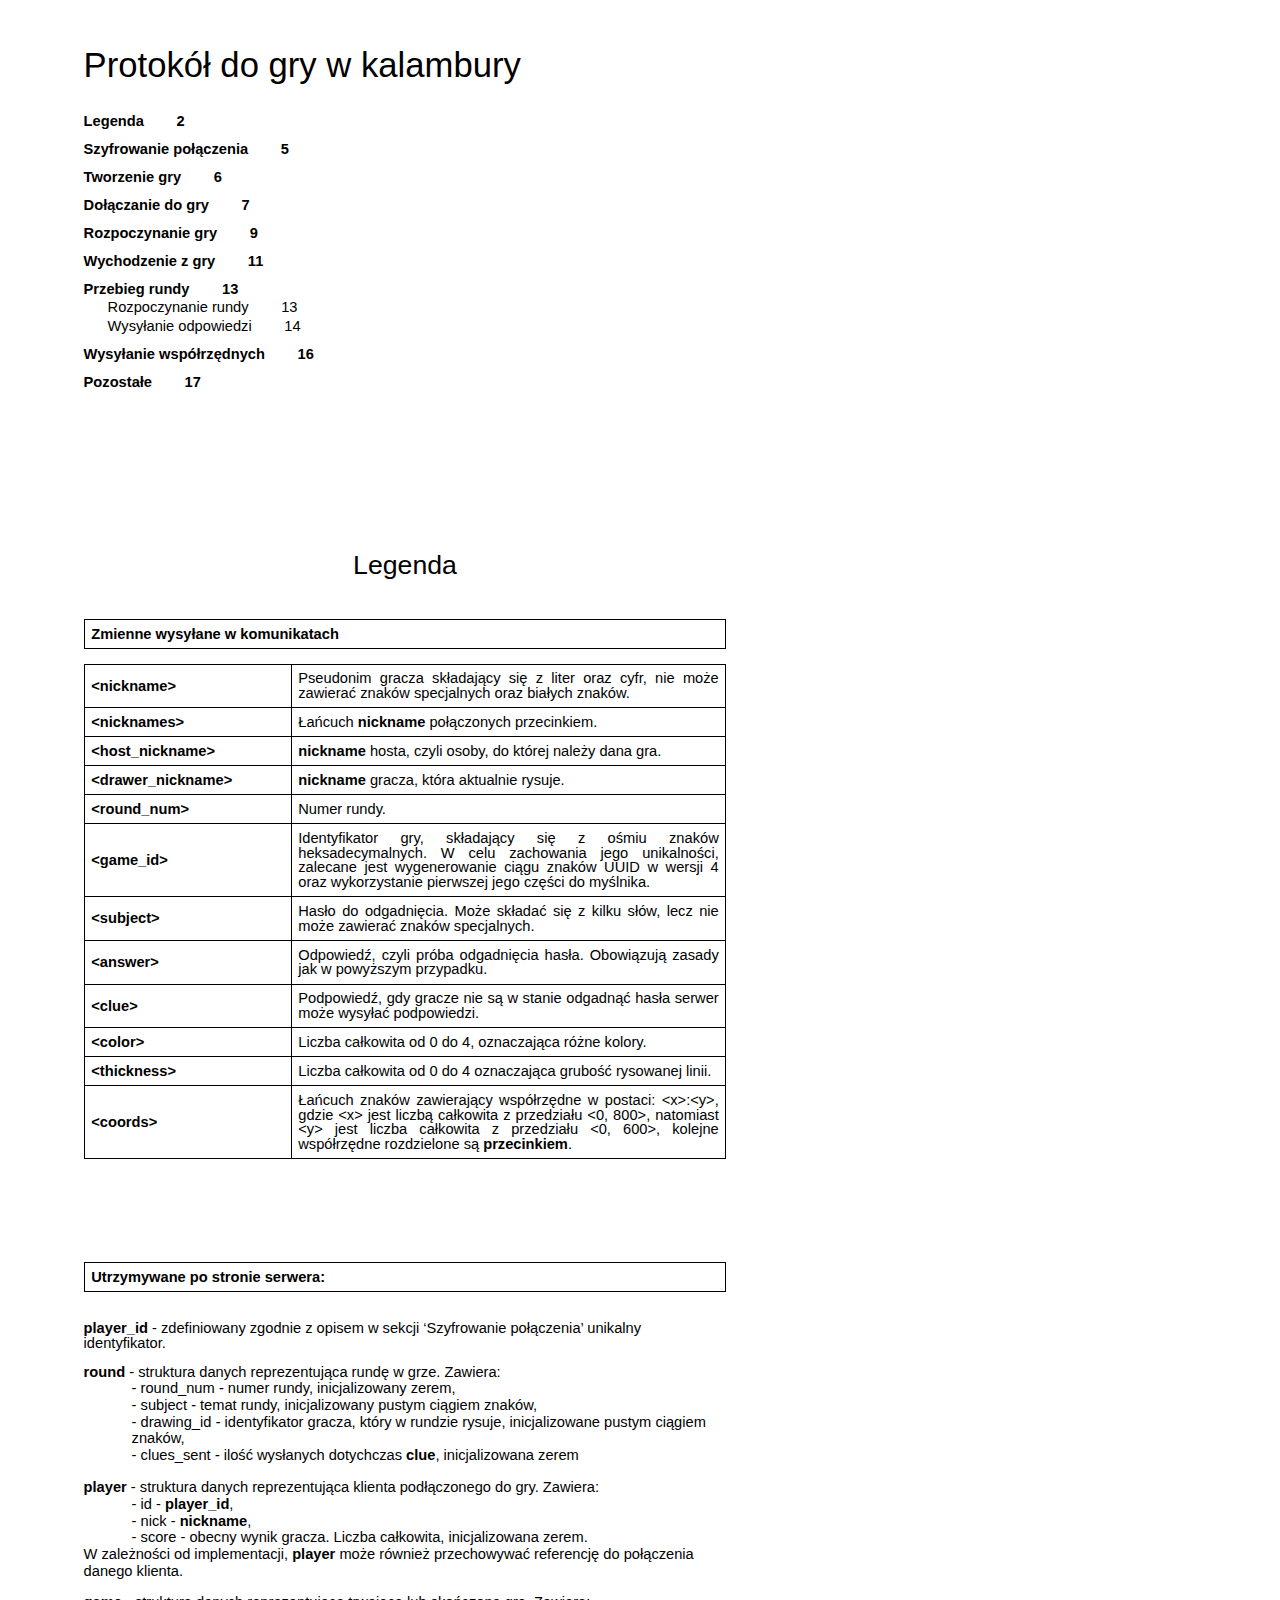
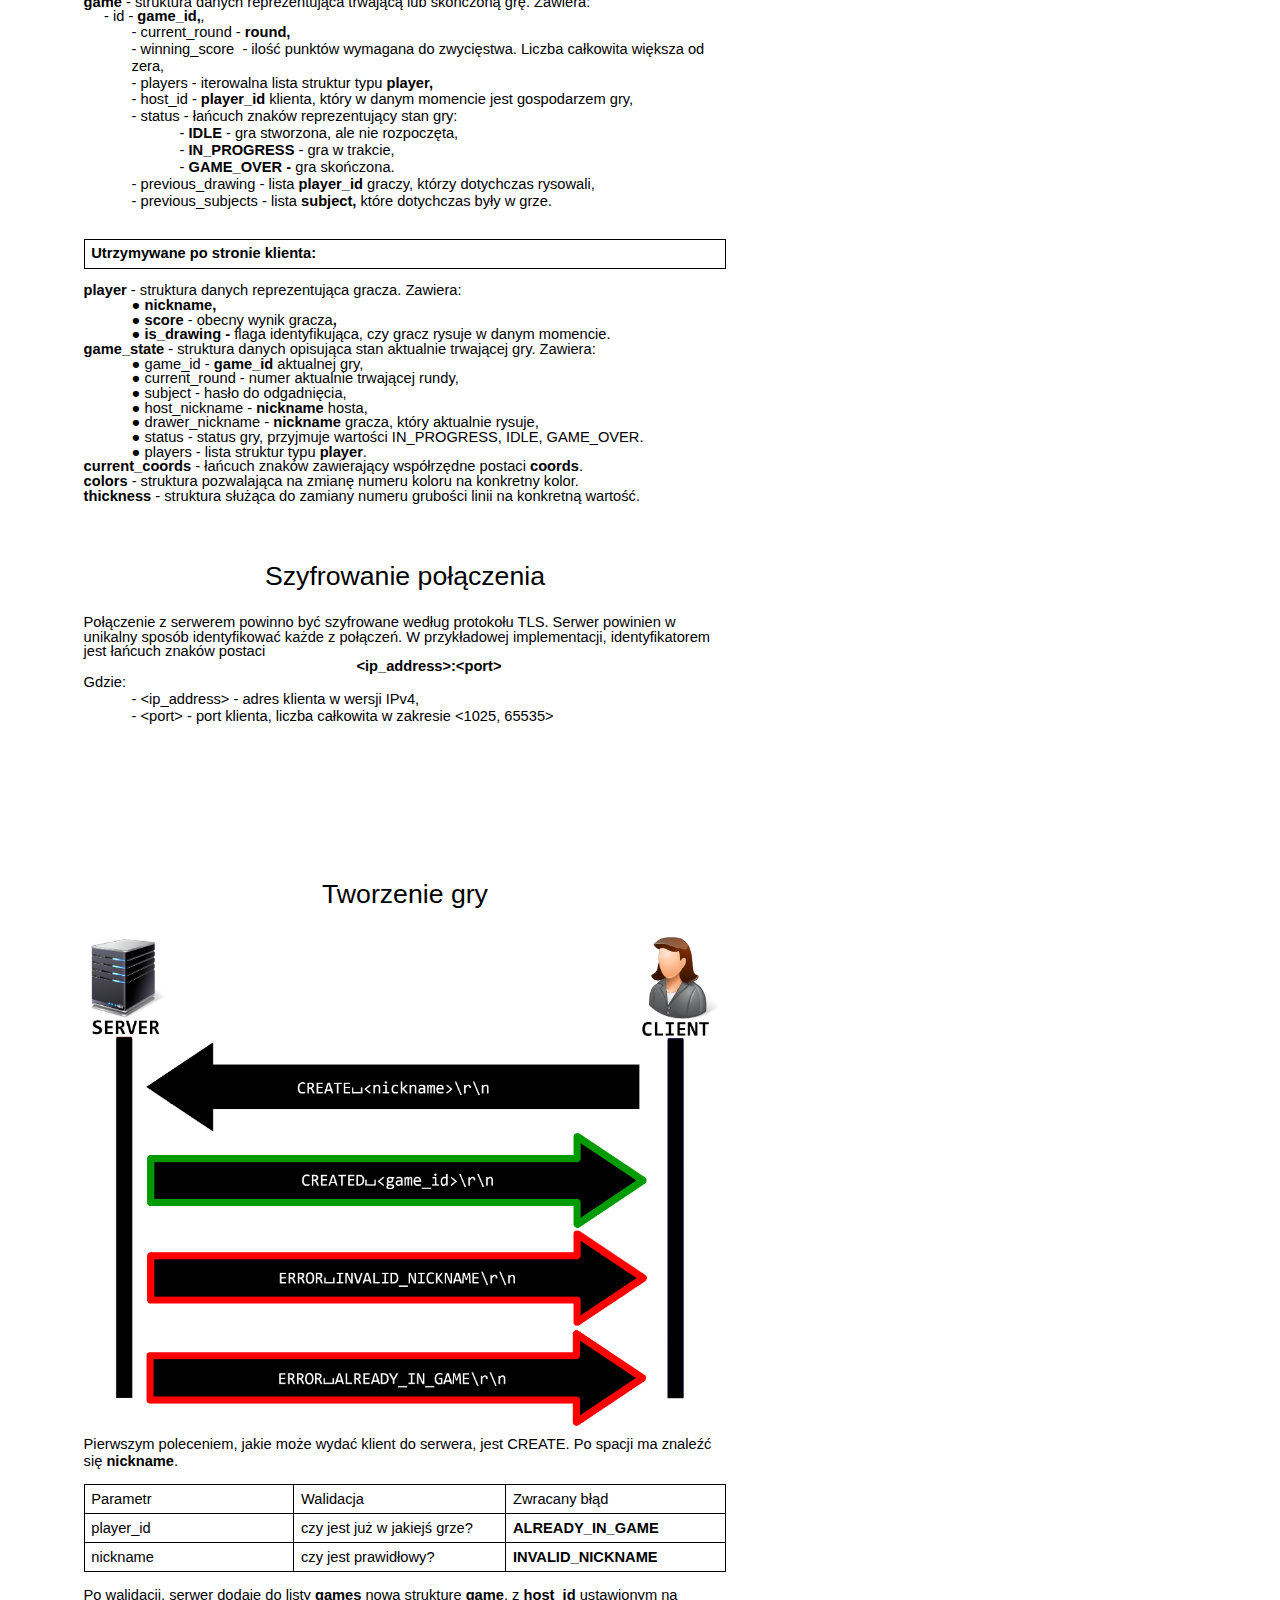
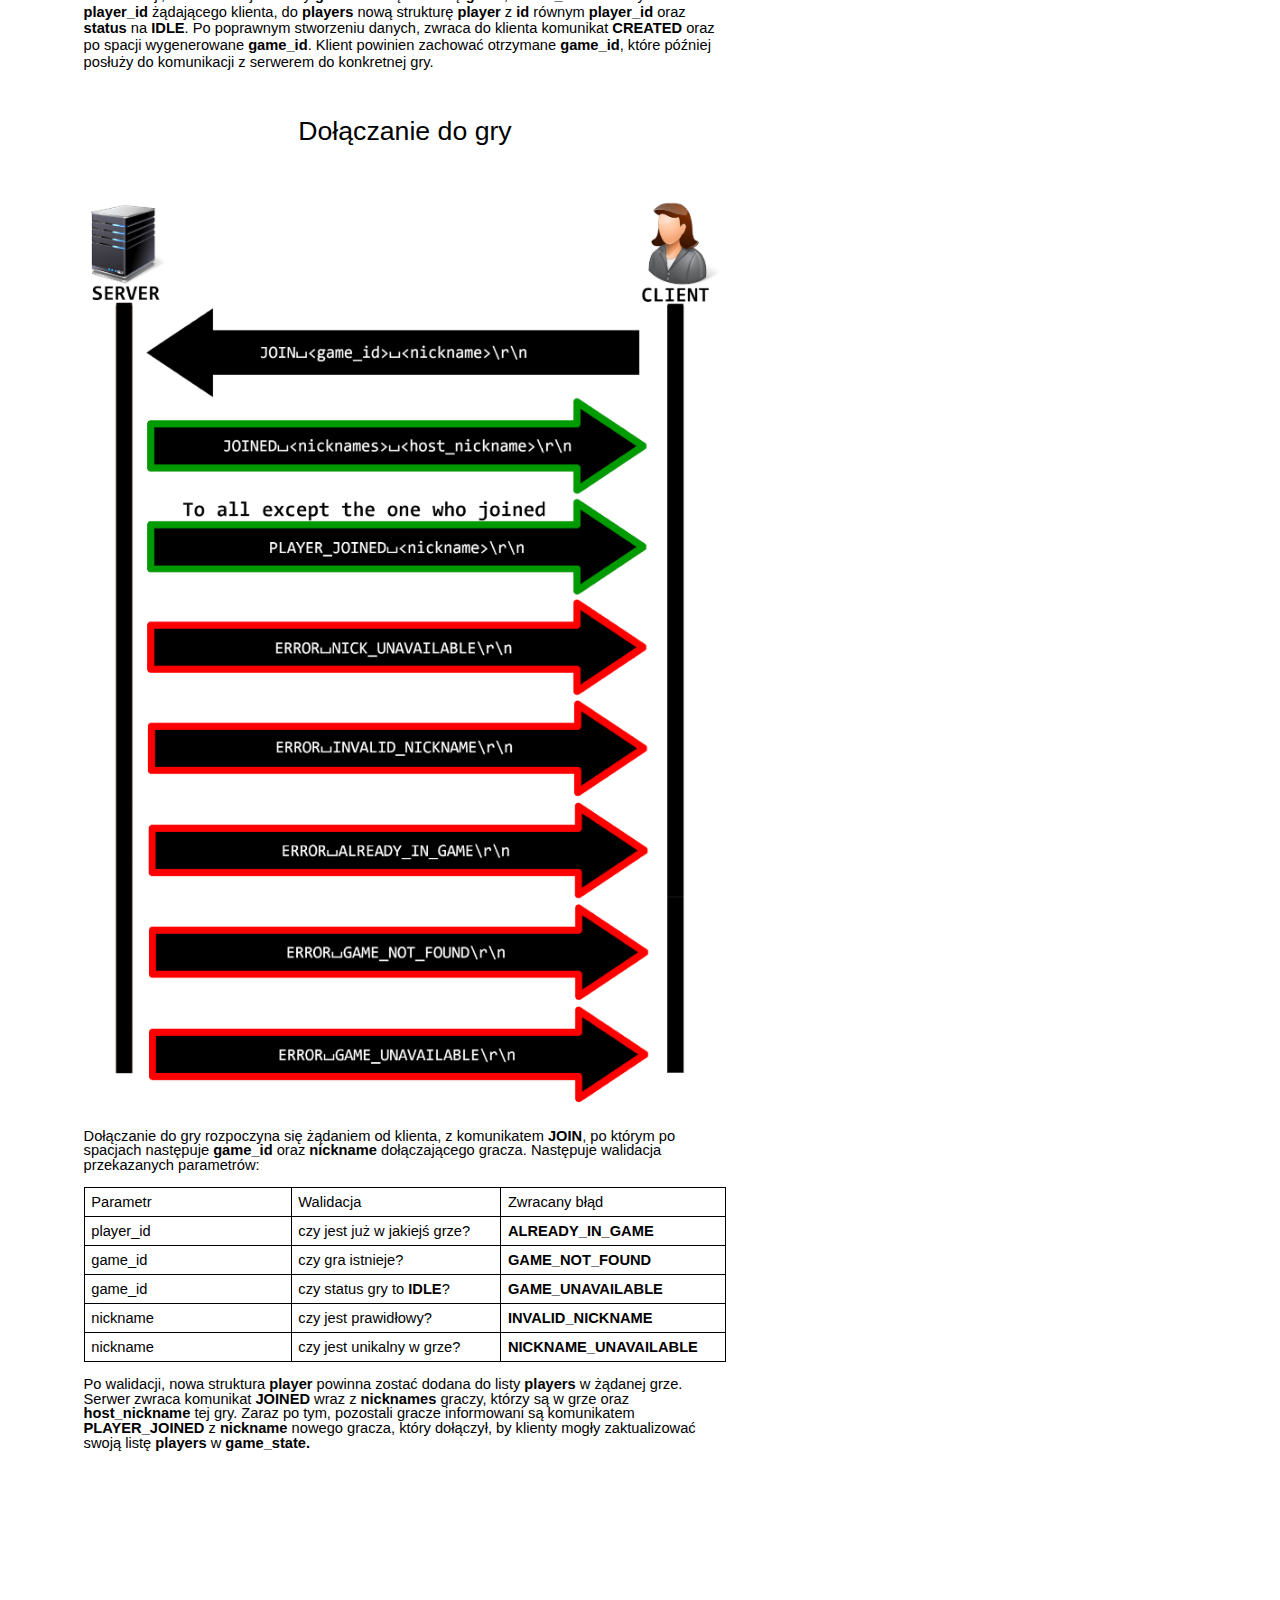
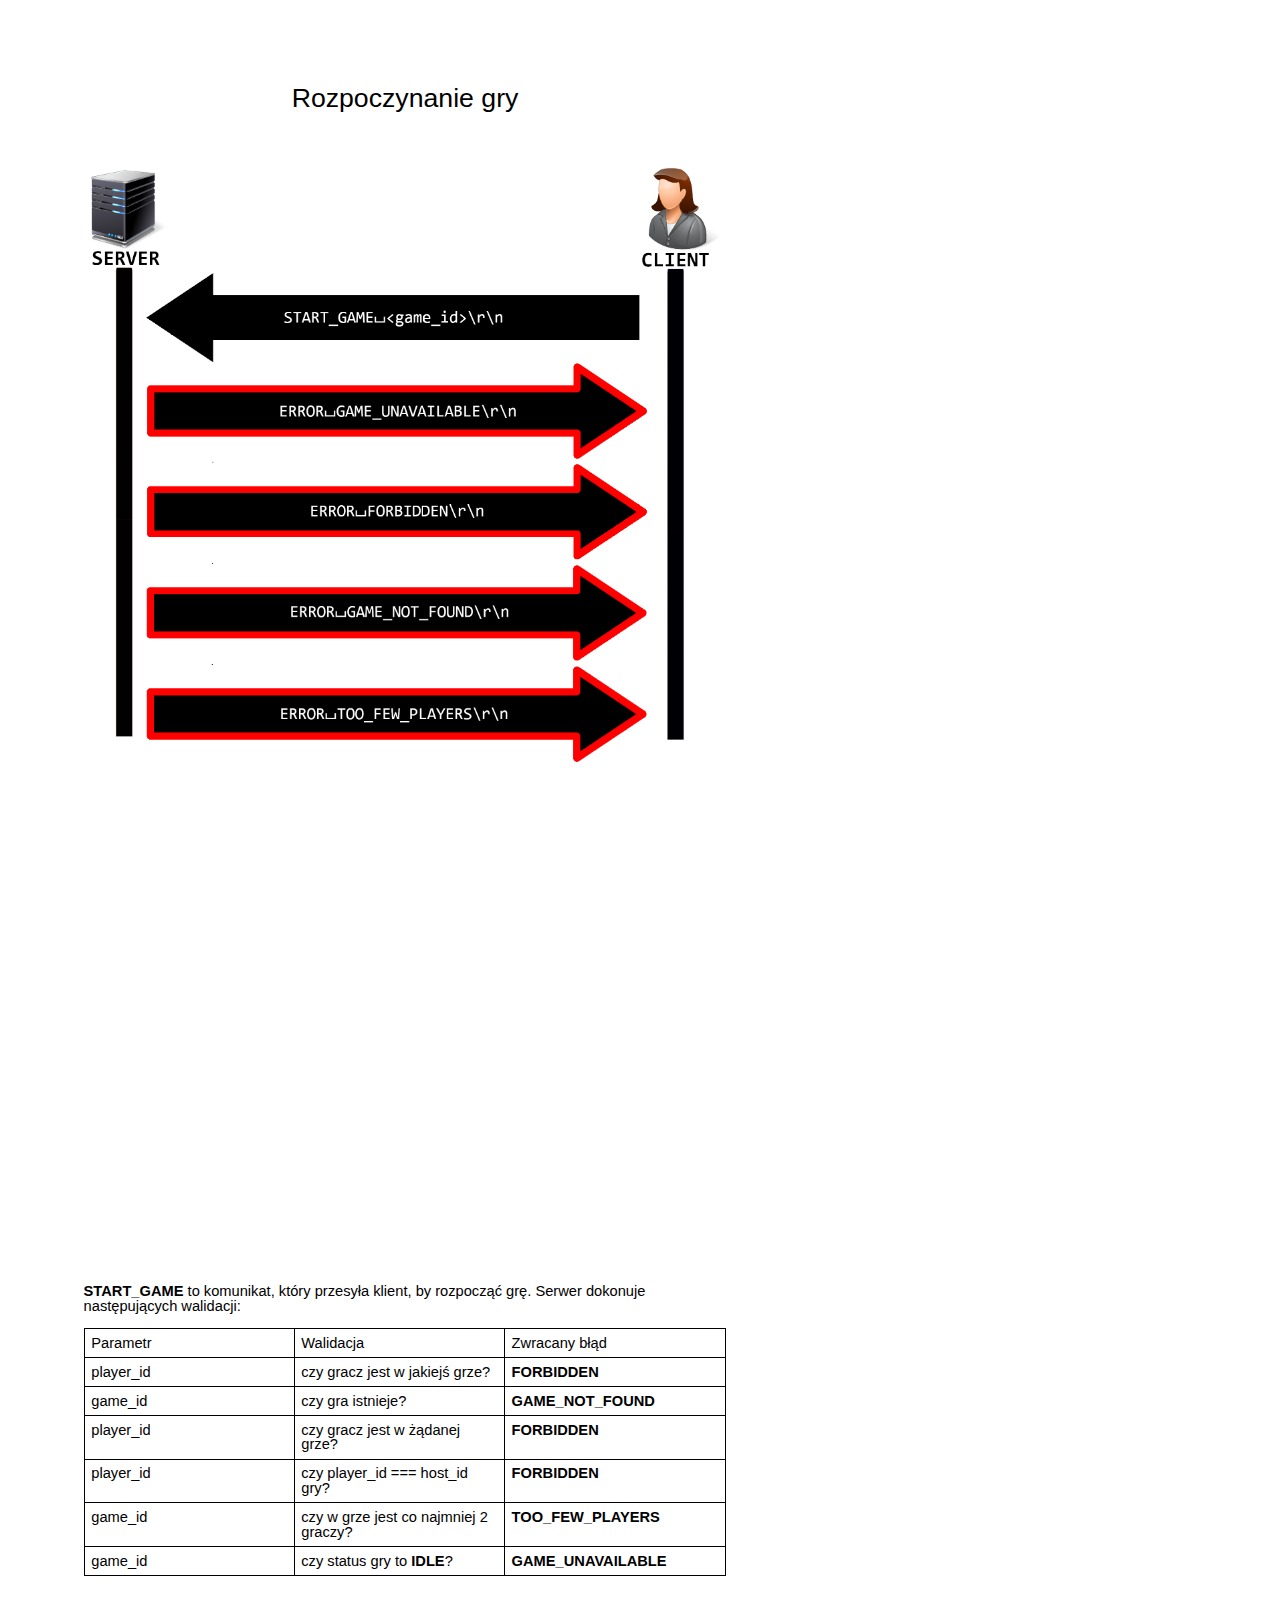
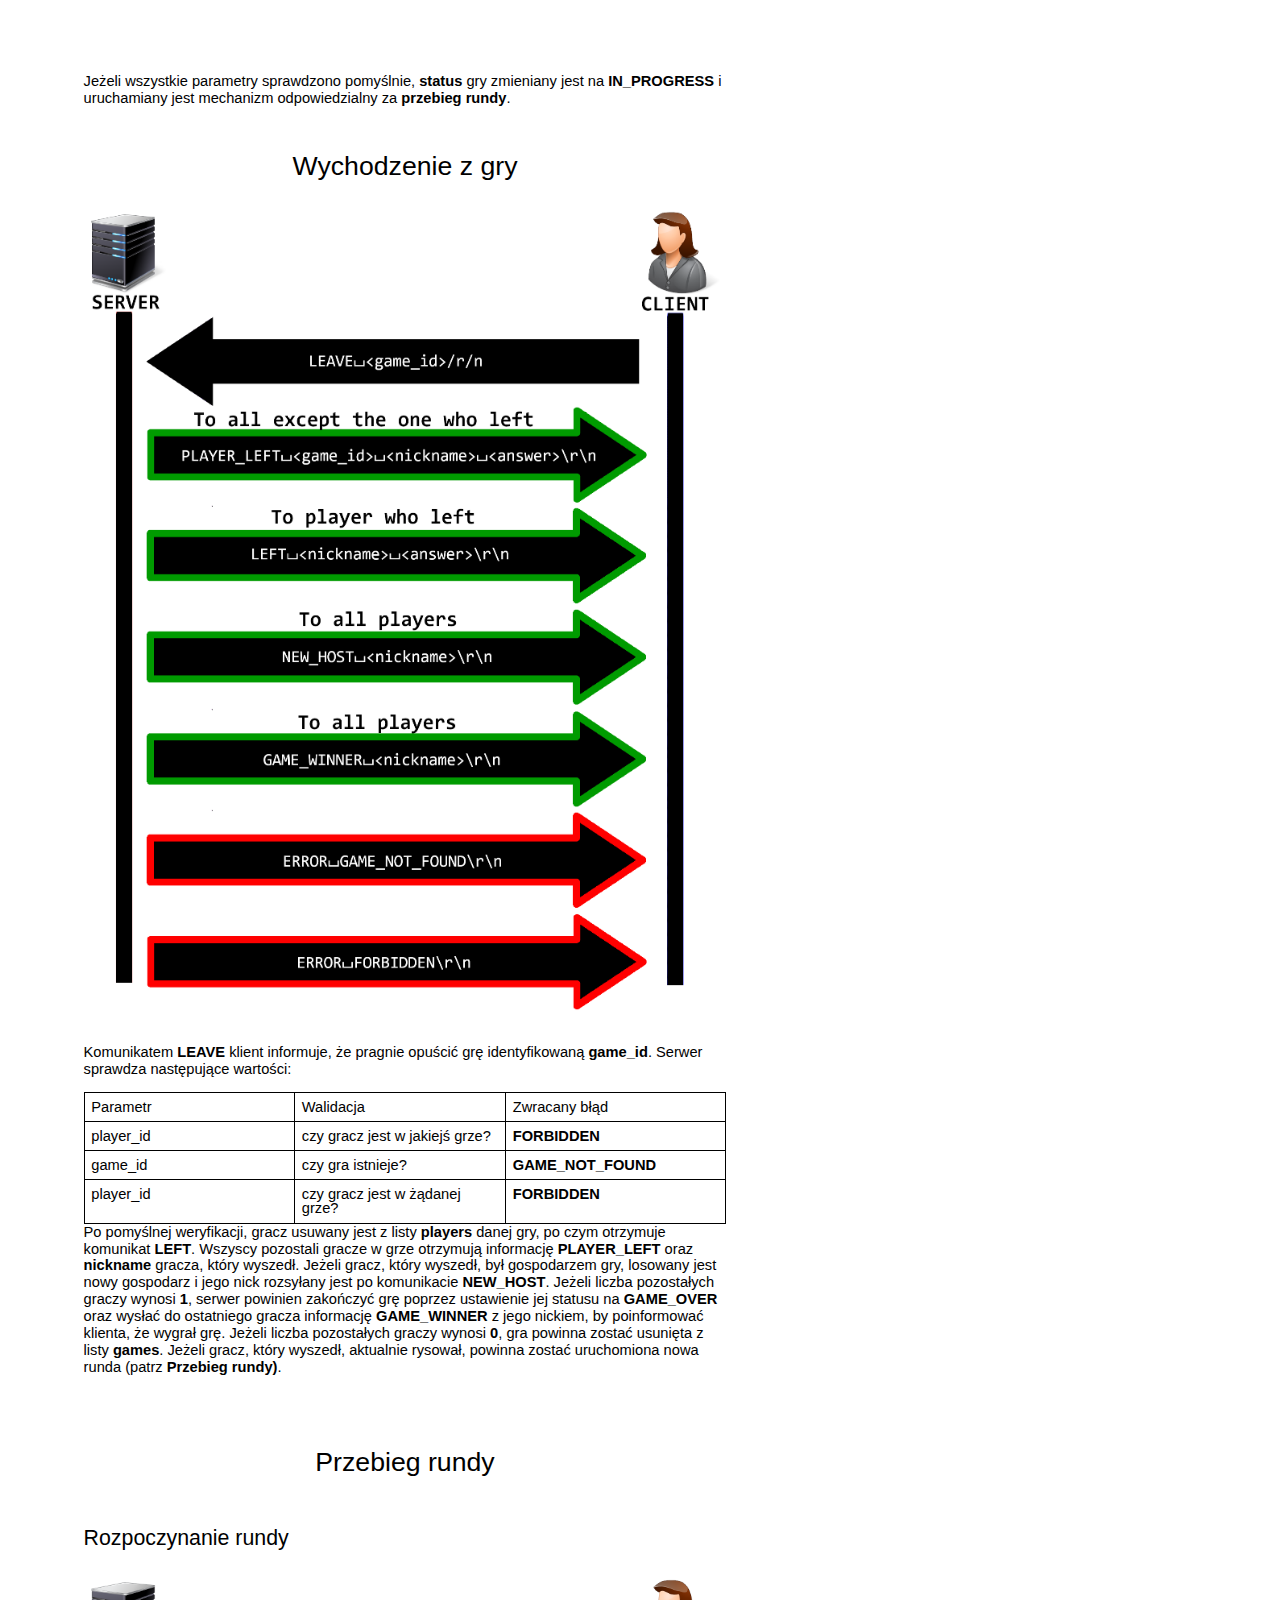
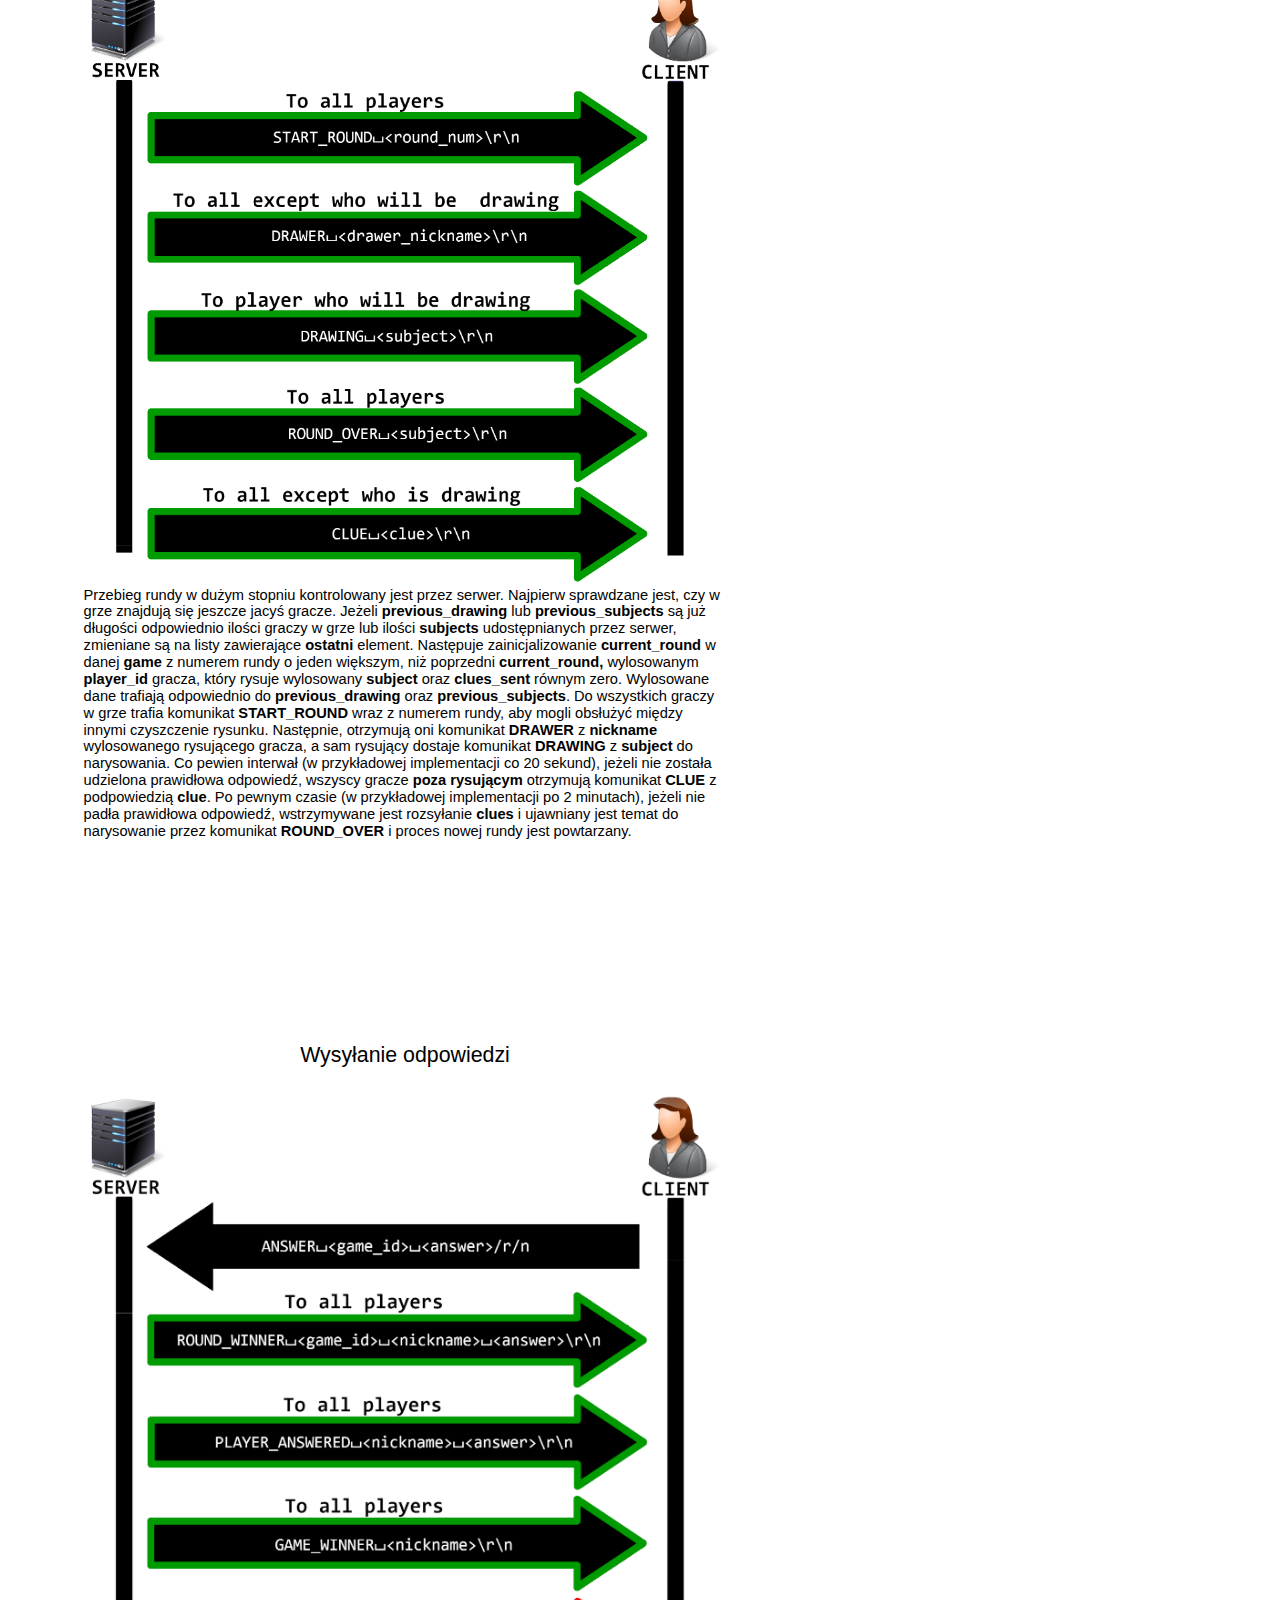
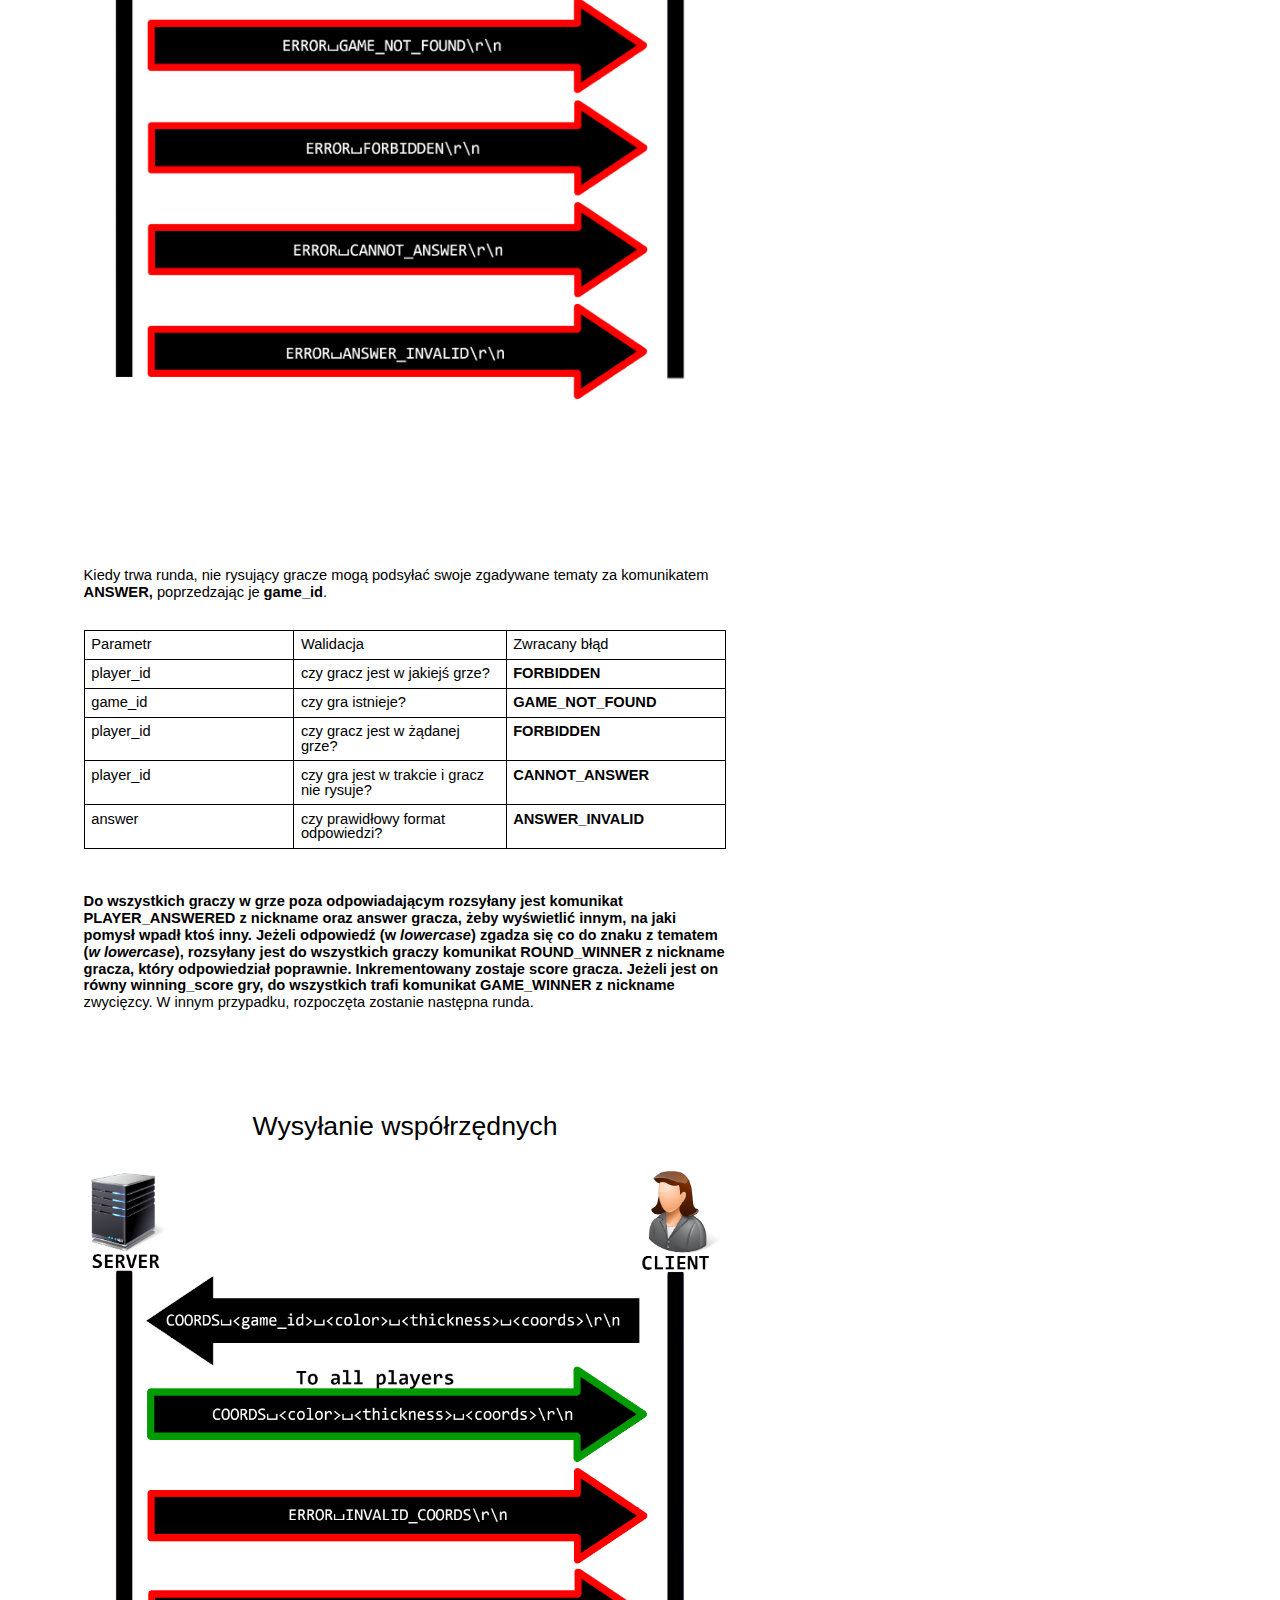
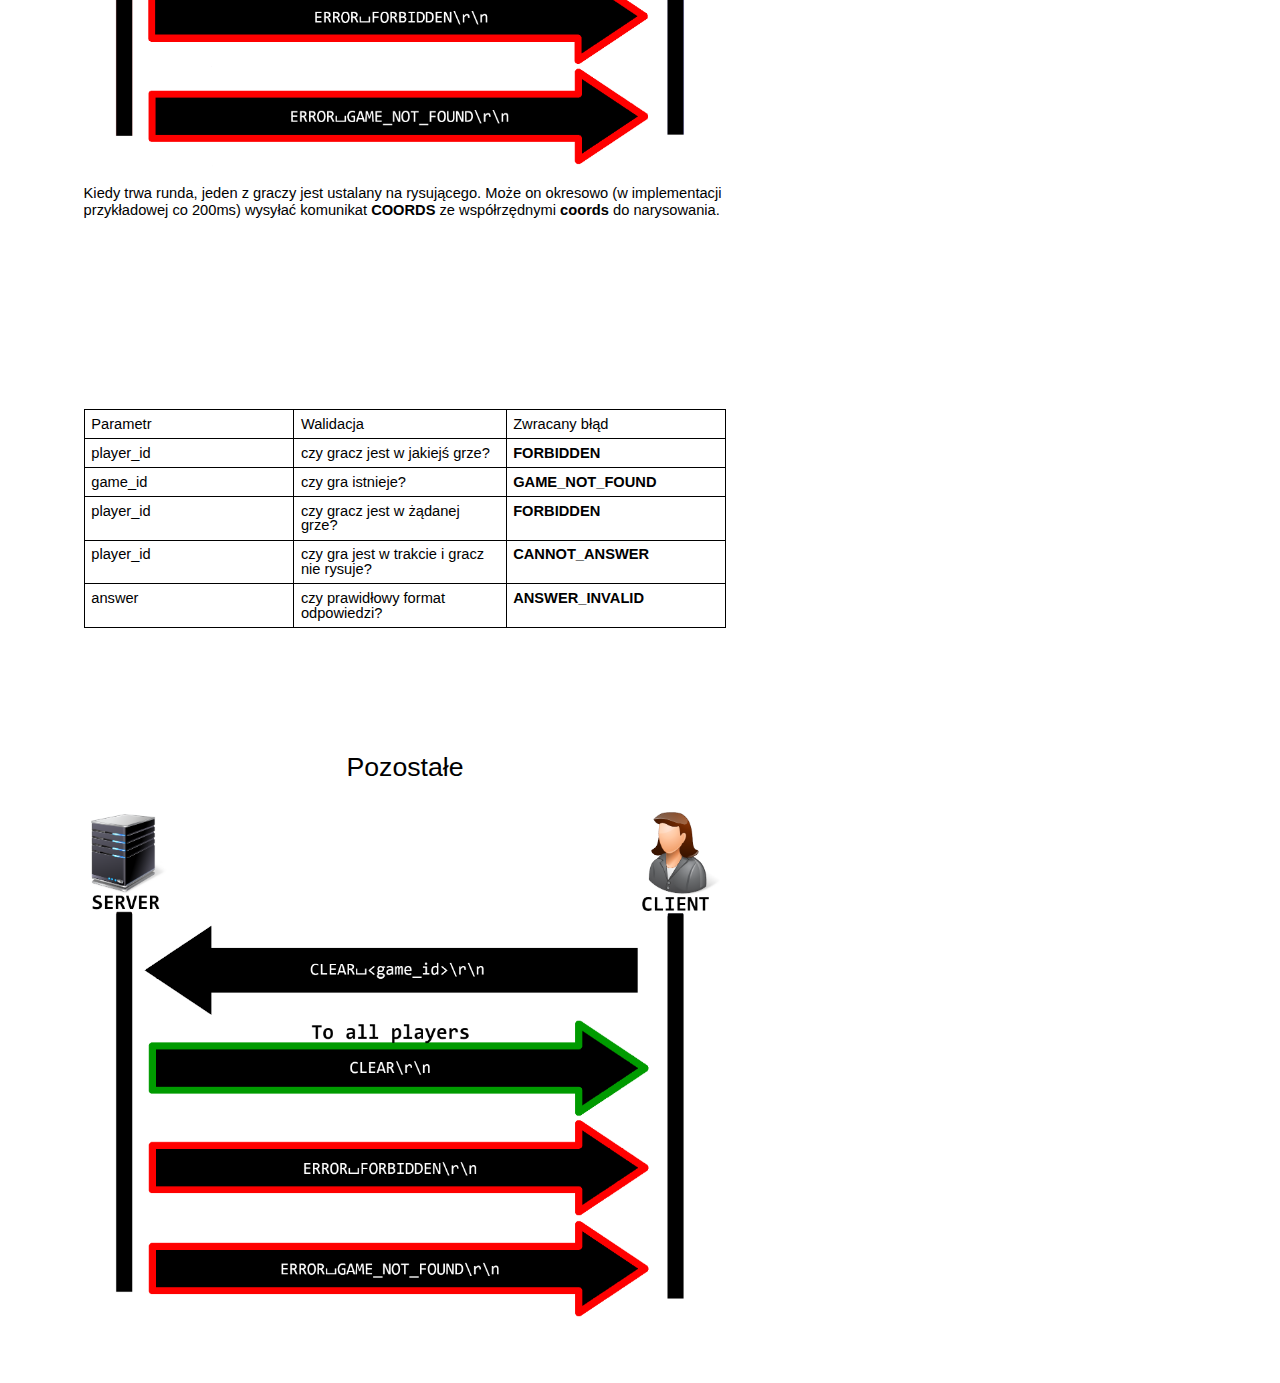
==== calambursy/index.html @ 8597dcc6 "protocol" ====
<html><head><meta content="text/html; charset=UTF-8" http-equiv="content-type"><style type="text/css">ul.lst-kix_2bpden3zp4w9-0{list-style-type:none}ul.lst-kix_2bpden3zp4w9-1{list-style-type:none}ul.lst-kix_2bpden3zp4w9-2{list-style-type:none}ul.lst-kix_2bpden3zp4w9-3{list-style-type:none}ul.lst-kix_2bpden3zp4w9-4{list-style-type:none}ul.lst-kix_2bpden3zp4w9-5{list-style-type:none}ul.lst-kix_2bpden3zp4w9-6{list-style-type:none}ol.lst-kix_rtmf8n7ydfuy-5{list-style-type:none}ol.lst-kix_rtmf8n7ydfuy-4{list-style-type:none}ol.lst-kix_rtmf8n7ydfuy-3{list-style-type:none}ol.lst-kix_rtmf8n7ydfuy-2{list-style-type:none}ol.lst-kix_rtmf8n7ydfuy-1{list-style-type:none}ol.lst-kix_rtmf8n7ydfuy-0{list-style-type:none}ol.lst-kix_rtmf8n7ydfuy-8{list-style-type:none}ol.lst-kix_rtmf8n7ydfuy-7{list-style-type:none}ol.lst-kix_rtmf8n7ydfuy-6{list-style-type:none}.lst-kix_rtmf8n7ydfuy-1>li:before{content:"" counter(lst-ctn-kix_rtmf8n7ydfuy-1,lower-latin) ". "}.lst-kix_rtmf8n7ydfuy-3>li:before{content:"" counter(lst-ctn-kix_rtmf8n7ydfuy-3,decimal) ". "}ol.lst-kix_rtmf8n7ydfuy-4.start{counter-reset:lst-ctn-kix_rtmf8n7ydfuy-4 0}.lst-kix_rtmf8n7ydfuy-2>li:before{content:"" counter(lst-ctn-kix_rtmf8n7ydfuy-2,lower-roman) ". "}.lst-kix_rtmf8n7ydfuy-7>li:before{content:"" counter(lst-ctn-kix_rtmf8n7ydfuy-7,lower-latin) ". "}.lst-kix_rtmf8n7ydfuy-0>li:before{content:"" counter(lst-ctn-kix_rtmf8n7ydfuy-0,decimal) ". "}.lst-kix_rtmf8n7ydfuy-8>li:before{content:"" counter(lst-ctn-kix_rtmf8n7ydfuy-8,lower-roman) ". "}ol.lst-kix_rtmf8n7ydfuy-1.start{counter-reset:lst-ctn-kix_rtmf8n7ydfuy-1 0}.lst-kix_9pd6whn8e7v-7>li:before{content:"-  "}.lst-kix_9pd6whn8e7v-8>li:before{content:"-  "}.lst-kix_rtmf8n7ydfuy-1>li{counter-increment:lst-ctn-kix_rtmf8n7ydfuy-1}.lst-kix_rtmf8n7ydfuy-6>li:before{content:"" counter(lst-ctn-kix_rtmf8n7ydfuy-6,decimal) ". "}.lst-kix_rtmf8n7ydfuy-5>li:before{content:"" counter(lst-ctn-kix_rtmf8n7ydfuy-5,lower-roman) ". "}.lst-kix_rtmf8n7ydfuy-4>li:before{content:"" counter(lst-ctn-kix_rtmf8n7ydfuy-4,lower-latin) ". "}ul.lst-kix_raikcwxbtpnx-3{list-style-type:none}ul.lst-kix_raikcwxbtpnx-2{list-style-type:none}ul.lst-kix_raikcwxbtpnx-1{list-style-type:none}ul.lst-kix_raikcwxbtpnx-0{list-style-type:none}.lst-kix_9pd6whn8e7v-0>li:before{content:"-  "}ul.lst-kix_raikcwxbtpnx-7{list-style-type:none}ul.lst-kix_raikcwxbtpnx-6{list-style-type:none}ol.lst-kix_rtmf8n7ydfuy-3.start{counter-reset:lst-ctn-kix_rtmf8n7ydfuy-3 0}ul.lst-kix_raikcwxbtpnx-5{list-style-type:none}ul.lst-kix_raikcwxbtpnx-4{list-style-type:none}.lst-kix_raikcwxbtpnx-8>li:before{content:"-  "}ul.lst-kix_raikcwxbtpnx-8{list-style-type:none}.lst-kix_9pd6whn8e7v-6>li:before{content:"-  "}ul.lst-kix_4yqewv9zt5en-4{list-style-type:none}ul.lst-kix_4yqewv9zt5en-5{list-style-type:none}ul.lst-kix_4yqewv9zt5en-2{list-style-type:none}ul.lst-kix_4yqewv9zt5en-3{list-style-type:none}.lst-kix_9pd6whn8e7v-5>li:before{content:"-  "}ul.lst-kix_4yqewv9zt5en-0{list-style-type:none}ul.lst-kix_4yqewv9zt5en-1{list-style-type:none}.lst-kix_9pd6whn8e7v-4>li:before{content:"-  "}.lst-kix_9pd6whn8e7v-1>li:before{content:"-  "}.lst-kix_9pd6whn8e7v-3>li:before{content:"-  "}ul.lst-kix_4yqewv9zt5en-8{list-style-type:none}ul.lst-kix_4yqewv9zt5en-6{list-style-type:none}ul.lst-kix_4yqewv9zt5en-7{list-style-type:none}.lst-kix_9pd6whn8e7v-2>li:before{content:"-  "}ul.lst-kix_8arw3g1in2h3-4{list-style-type:none}ul.lst-kix_8arw3g1in2h3-5{list-style-type:none}ul.lst-kix_8arw3g1in2h3-6{list-style-type:none}ul.lst-kix_8arw3g1in2h3-7{list-style-type:none}ul.lst-kix_8arw3g1in2h3-0{list-style-type:none}ul.lst-kix_8arw3g1in2h3-1{list-style-type:none}ul.lst-kix_8arw3g1in2h3-2{list-style-type:none}ul.lst-kix_8arw3g1in2h3-3{list-style-type:none}.lst-kix_rtmf8n7ydfuy-6>li{counter-increment:lst-ctn-kix_rtmf8n7ydfuy-6}.lst-kix_rtmf8n7ydfuy-3>li{counter-increment:lst-ctn-kix_rtmf8n7ydfuy-3}.lst-kix_raikcwxbtpnx-1>li:before{content:"-  "}.lst-kix_4yqewv9zt5en-8>li:before{content:"-  "}.lst-kix_raikcwxbtpnx-0>li:before{content:"-  "}ul.lst-kix_2bpden3zp4w9-7{list-style-type:none}ul.lst-kix_2bpden3zp4w9-8{list-style-type:none}.lst-kix_raikcwxbtpnx-5>li:before{content:"-  "}.lst-kix_raikcwxbtpnx-7>li:before{content:"-  "}.lst-kix_4yqewv9zt5en-4>li:before{content:"-  "}.lst-kix_4yqewv9zt5en-6>li:before{content:"-  "}.lst-kix_rtmf8n7ydfuy-0>li{counter-increment:lst-ctn-kix_rtmf8n7ydfuy-0}.lst-kix_raikcwxbtpnx-2>li:before{content:"-  "}.lst-kix_raikcwxbtpnx-6>li:before{content:"-  "}.lst-kix_4yqewv9zt5en-3>li:before{content:"-  "}.lst-kix_4yqewv9zt5en-7>li:before{content:"-  "}.lst-kix_raikcwxbtpnx-3>li:before{content:"-  "}ul.lst-kix_8arw3g1in2h3-8{list-style-type:none}.lst-kix_raikcwxbtpnx-4>li:before{content:"-  "}.lst-kix_4yqewv9zt5en-5>li:before{content:"-  "}.lst-kix_jxbor0j948r0-8>li:before{content:"-  "}.lst-kix_rtmf8n7ydfuy-5>li{counter-increment:lst-ctn-kix_rtmf8n7ydfuy-5}.lst-kix_jxbor0j948r0-5>li:before{content:"-  "}.lst-kix_jxbor0j948r0-4>li:before{content:"-  "}.lst-kix_4yqewv9zt5en-0>li:before{content:"-  "}.lst-kix_4yqewv9zt5en-2>li:before{content:"-  "}ol.lst-kix_rtmf8n7ydfuy-8.start{counter-reset:lst-ctn-kix_rtmf8n7ydfuy-8 0}.lst-kix_jxbor0j948r0-3>li:before{content:"-  "}.lst-kix_4yqewv9zt5en-1>li:before{content:"-  "}.lst-kix_jxbor0j948r0-0>li:before{content:"-  "}.lst-kix_jxbor0j948r0-2>li:before{content:"-  "}ol.lst-kix_rtmf8n7ydfuy-2.start{counter-reset:lst-ctn-kix_rtmf8n7ydfuy-2 0}.lst-kix_jxbor0j948r0-1>li:before{content:"-  "}ol.lst-kix_rtmf8n7ydfuy-5.start{counter-reset:lst-ctn-kix_rtmf8n7ydfuy-5 0}.lst-kix_8arw3g1in2h3-2>li:before{content:"\0025a0  "}.lst-kix_8arw3g1in2h3-3>li:before{content:"\0025cf  "}ul.lst-kix_nrmydj68qh9z-0{list-style-type:none}.lst-kix_nrmydj68qh9z-8>li:before{content:"\0025a0  "}.lst-kix_8arw3g1in2h3-0>li:before{content:"\0025cf  "}.lst-kix_8arw3g1in2h3-1>li:before{content:"\0025cb  "}.lst-kix_rtmf8n7ydfuy-4>li{counter-increment:lst-ctn-kix_rtmf8n7ydfuy-4}ul.lst-kix_nrmydj68qh9z-6{list-style-type:none}ul.lst-kix_nrmydj68qh9z-5{list-style-type:none}ul.lst-kix_nrmydj68qh9z-8{list-style-type:none}.lst-kix_jxbor0j948r0-6>li:before{content:"-  "}ul.lst-kix_nrmydj68qh9z-7{list-style-type:none}ul.lst-kix_nrmydj68qh9z-2{list-style-type:none}ul.lst-kix_nrmydj68qh9z-1{list-style-type:none}.lst-kix_rtmf8n7ydfuy-7>li{counter-increment:lst-ctn-kix_rtmf8n7ydfuy-7}ul.lst-kix_nrmydj68qh9z-4{list-style-type:none}.lst-kix_jxbor0j948r0-7>li:before{content:"-  "}ul.lst-kix_nrmydj68qh9z-3{list-style-type:none}.lst-kix_rtmf8n7ydfuy-2>li{counter-increment:lst-ctn-kix_rtmf8n7ydfuy-2}.lst-kix_rtmf8n7ydfuy-8>li{counter-increment:lst-ctn-kix_rtmf8n7ydfuy-8}ul.lst-kix_9pd6whn8e7v-0{list-style-type:none}ul.lst-kix_9pd6whn8e7v-4{list-style-type:none}ul.lst-kix_9pd6whn8e7v-3{list-style-type:none}.lst-kix_nrmydj68qh9z-0>li:before{content:"\0025cf  "}ul.lst-kix_9pd6whn8e7v-2{list-style-type:none}ul.lst-kix_9pd6whn8e7v-1{list-style-type:none}.lst-kix_nrmydj68qh9z-1>li:before{content:"\0025cb  "}ul.lst-kix_9pd6whn8e7v-8{list-style-type:none}ul.lst-kix_9pd6whn8e7v-7{list-style-type:none}ul.lst-kix_9pd6whn8e7v-6{list-style-type:none}ul.lst-kix_9pd6whn8e7v-5{list-style-type:none}ul.lst-kix_efp5vr97ky3a-1{list-style-type:none}.lst-kix_nrmydj68qh9z-3>li:before{content:"\0025cf  "}ol.lst-kix_rtmf8n7ydfuy-7.start{counter-reset:lst-ctn-kix_rtmf8n7ydfuy-7 0}ul.lst-kix_efp5vr97ky3a-2{list-style-type:none}ul.lst-kix_efp5vr97ky3a-3{list-style-type:none}.lst-kix_nrmydj68qh9z-2>li:before{content:"\0025a0  "}.lst-kix_nrmydj68qh9z-4>li:before{content:"\0025cb  "}ul.lst-kix_efp5vr97ky3a-4{list-style-type:none}.lst-kix_efp5vr97ky3a-8>li:before{content:"-  "}ol.lst-kix_rtmf8n7ydfuy-0.start{counter-reset:lst-ctn-kix_rtmf8n7ydfuy-0 0}ul.lst-kix_efp5vr97ky3a-0{list-style-type:none}.lst-kix_nrmydj68qh9z-7>li:before{content:"\0025cb  "}.lst-kix_8arw3g1in2h3-6>li:before{content:"\0025cf  "}.lst-kix_nrmydj68qh9z-6>li:before{content:"\0025cf  "}.lst-kix_nrmydj68qh9z-5>li:before{content:"\0025a0  "}.lst-kix_8arw3g1in2h3-4>li:before{content:"\0025cb  "}.lst-kix_8arw3g1in2h3-5>li:before{content:"\0025a0  "}.lst-kix_2bpden3zp4w9-3>li:before{content:"\0025cf  "}.lst-kix_efp5vr97ky3a-2>li:before{content:"-  "}.lst-kix_efp5vr97ky3a-0>li:before{content:"-  "}.lst-kix_efp5vr97ky3a-4>li:before{content:"-  "}.lst-kix_2bpden3zp4w9-2>li:before{content:"\0025a0  "}.lst-kix_efp5vr97ky3a-1>li:before{content:"-  "}.lst-kix_efp5vr97ky3a-5>li:before{content:"-  "}.lst-kix_2bpden3zp4w9-6>li:before{content:"\0025cf  "}.lst-kix_efp5vr97ky3a-6>li:before{content:"-  "}.lst-kix_8arw3g1in2h3-7>li:before{content:"\0025cb  "}ul.lst-kix_jxbor0j948r0-7{list-style-type:none}.lst-kix_2bpden3zp4w9-7>li:before{content:"\0025cb  "}ul.lst-kix_jxbor0j948r0-8{list-style-type:none}.lst-kix_2bpden3zp4w9-1>li:before{content:"\0025cb  "}ul.lst-kix_efp5vr97ky3a-5{list-style-type:none}.lst-kix_8arw3g1in2h3-8>li:before{content:"\0025a0  "}ul.lst-kix_efp5vr97ky3a-6{list-style-type:none}.lst-kix_2bpden3zp4w9-0>li:before{content:"\0025cf  "}.lst-kix_efp5vr97ky3a-7>li:before{content:"-  "}ul.lst-kix_efp5vr97ky3a-7{list-style-type:none}.lst-kix_2bpden3zp4w9-8>li:before{content:"\0025a0  "}ul.lst-kix_efp5vr97ky3a-8{list-style-type:none}ul.lst-kix_jxbor0j948r0-1{list-style-type:none}ul.lst-kix_jxbor0j948r0-2{list-style-type:none}ul.lst-kix_jxbor0j948r0-0{list-style-type:none}ul.lst-kix_jxbor0j948r0-5{list-style-type:none}ul.lst-kix_jxbor0j948r0-6{list-style-type:none}ul.lst-kix_jxbor0j948r0-3{list-style-type:none}ul.lst-kix_jxbor0j948r0-4{list-style-type:none}ol.lst-kix_rtmf8n7ydfuy-6.start{counter-reset:lst-ctn-kix_rtmf8n7ydfuy-6 0}.lst-kix_2bpden3zp4w9-5>li:before{content:"\0025a0  "}.lst-kix_efp5vr97ky3a-3>li:before{content:"-  "}.lst-kix_2bpden3zp4w9-4>li:before{content:"\0025cb  "}ol{margin:0;padding:0}table td,table th{padding:0}.c20{border-right-style:solid;padding:5pt 5pt 5pt 5pt;border-bottom-color:#000000;border-top-width:1pt;border-right-width:1pt;border-left-color:#000000;vertical-align:middle;border-right-color:#000000;border-left-width:1pt;border-top-style:solid;border-left-style:solid;border-bottom-width:1pt;width:147.8pt;border-top-color:#000000;border-bottom-style:solid}.c12{border-right-style:solid;padding:5pt 5pt 5pt 5pt;border-bottom-color:#000000;border-top-width:1pt;border-right-width:1pt;border-left-color:#000000;vertical-align:top;border-right-color:#000000;border-left-width:1pt;border-top-style:solid;border-left-style:solid;border-bottom-width:1pt;width:333.8pt;border-top-color:#000000;border-bottom-style:solid}.c26{border-right-style:solid;padding:5pt 5pt 5pt 5pt;border-bottom-color:#000000;border-top-width:1pt;border-right-width:1pt;border-left-color:#000000;vertical-align:top;border-right-color:#000000;border-left-width:1pt;border-top-style:solid;border-left-style:solid;border-bottom-width:1pt;width:482.1pt;border-top-color:#000000;border-bottom-style:solid}.c5{border-right-style:solid;padding:5pt 5pt 5pt 5pt;border-bottom-color:#000000;border-top-width:1pt;border-right-width:1pt;border-left-color:#000000;vertical-align:top;border-right-color:#000000;border-left-width:1pt;border-top-style:solid;border-left-style:solid;border-bottom-width:1pt;width:160.7pt;border-top-color:#000000;border-bottom-style:solid}.c16{padding-top:20pt;padding-bottom:6pt;line-height:1.0;page-break-after:avoid;orphans:2;widows:2;text-align:left;height:20pt}.c4{padding-top:0pt;padding-bottom:0pt;line-height:1.15;orphans:2;widows:2;text-align:left;height:11pt}.c9{color:#000000;font-weight:400;text-decoration:none;vertical-align:baseline;font-size:26pt;font-family:"Arial";font-style:normal}.c25{padding-top:0pt;padding-bottom:3pt;line-height:1.15;page-break-after:avoid;orphans:2;widows:2;text-align:center}.c38{margin-left:18pt;padding-top:3pt;padding-bottom:0pt;line-height:1.0;orphans:2;widows:2;text-align:left}.c22{padding-top:20pt;padding-bottom:6pt;line-height:1.15;page-break-after:avoid;orphans:2;widows:2;text-align:center}.c2{padding-top:0pt;text-indent:36pt;padding-bottom:0pt;line-height:1.0;orphans:2;widows:2;text-align:center}.c39{padding-top:0pt;padding-bottom:3pt;line-height:1.0;page-break-after:avoid;orphans:2;widows:2;text-align:left}.c10{color:#000000;font-weight:400;text-decoration:none;vertical-align:baseline;font-size:20pt;font-family:"Arial";font-style:normal}.c40{padding-top:18pt;padding-bottom:6pt;line-height:1.15;page-break-after:avoid;orphans:2;widows:2;text-align:left}.c33{color:#000000;font-weight:400;text-decoration:none;vertical-align:baseline;font-size:16pt;font-family:"Arial";font-style:normal}.c0{color:#000000;font-weight:400;text-decoration:none;vertical-align:baseline;font-size:11pt;font-family:"Arial";font-style:normal}.c31{padding-top:20pt;padding-bottom:6pt;line-height:1.15;page-break-after:avoid;orphans:2;widows:2;text-align:left}.c32{padding-top:20pt;padding-bottom:6pt;line-height:1.0;page-break-after:avoid;orphans:2;widows:2;text-align:center}.c17{padding-top:18pt;padding-bottom:6pt;line-height:1.15;page-break-after:avoid;orphans:2;widows:2;text-align:center}.c36{padding-top:4pt;padding-bottom:0pt;line-height:1.0;orphans:2;widows:2;text-align:left}.c15{padding-top:10pt;padding-bottom:0pt;line-height:1.0;orphans:2;widows:2;text-align:left}.c18{padding-top:0pt;padding-bottom:0pt;line-height:1.0;orphans:2;widows:2;text-align:justify}.c8{padding-top:0pt;padding-bottom:0pt;line-height:1.15;orphans:2;widows:2;text-align:left}.c30{padding-top:0pt;padding-bottom:0pt;line-height:1.15;orphans:2;widows:2;text-align:center}.c6{padding-top:0pt;padding-bottom:0pt;line-height:1.0;orphans:2;widows:2;text-align:left}.c3{color:#000000;text-decoration:none;vertical-align:baseline;font-size:11pt;font-family:"Arial";font-style:normal}.c27{padding-top:10pt;padding-bottom:4pt;line-height:1.0;orphans:2;widows:2;text-align:left}.c43{color:#000000;font-weight:400;text-decoration:none;vertical-align:baseline;font-family:"Arial"}.c23{border-spacing:0;border-collapse:collapse;margin-right:auto}.c34{padding-top:0pt;padding-bottom:0pt;line-height:1.0;text-align:justify}.c7{padding-top:0pt;padding-bottom:0pt;line-height:1.0;text-align:left}.c37{background-color:#ffffff;max-width:482.1pt;padding:28.3pt 56.7pt 28.3pt 56.7pt}.c24{margin-left:36pt;padding-left:0pt}.c21{margin-left:72pt;padding-left:0pt}.c14{color:inherit;text-decoration:inherit}.c19{padding:0;margin:0}.c13{font-size:11pt}.c28{height:11pt}.c29{font-style:italic}.c1{font-weight:700}.c41{text-indent:36pt}.c42{height:16pt}.c35{height:20pt}.c11{height:0pt}.title{padding-top:0pt;color:#000000;font-size:26pt;padding-bottom:3pt;font-family:"Arial";line-height:1.15;page-break-after:avoid;orphans:2;widows:2;text-align:left}.subtitle{padding-top:0pt;color:#666666;font-size:15pt;padding-bottom:16pt;font-family:"Arial";line-height:1.15;page-break-after:avoid;orphans:2;widows:2;text-align:left}li{color:#000000;font-size:11pt;font-family:"Arial"}p{margin:0;color:#000000;font-size:11pt;font-family:"Arial"}h1{padding-top:20pt;color:#000000;font-size:20pt;padding-bottom:6pt;font-family:"Arial";line-height:1.15;page-break-after:avoid;orphans:2;widows:2;text-align:left}h2{padding-top:18pt;color:#000000;font-size:16pt;padding-bottom:6pt;font-family:"Arial";line-height:1.15;page-break-after:avoid;orphans:2;widows:2;text-align:left}h3{padding-top:16pt;color:#434343;font-size:14pt;padding-bottom:4pt;font-family:"Arial";line-height:1.15;page-break-after:avoid;orphans:2;widows:2;text-align:left}h4{padding-top:14pt;color:#666666;font-size:12pt;padding-bottom:4pt;font-family:"Arial";line-height:1.15;page-break-after:avoid;orphans:2;widows:2;text-align:left}h5{padding-top:12pt;color:#666666;font-size:11pt;padding-bottom:4pt;font-family:"Arial";line-height:1.15;page-break-after:avoid;orphans:2;widows:2;text-align:left}h6{padding-top:12pt;color:#666666;font-size:11pt;padding-bottom:4pt;font-family:"Arial";line-height:1.15;page-break-after:avoid;font-style:italic;orphans:2;widows:2;text-align:left}</style></head><body class="c37"><p class="c25 title" id="h.ehs83p5ir8a6"><span class="c9">Protok&oacute;&#322; do gry w kalambury</span></p><p class="c39 c28 title" id="h.gpa200kfohdf"><span class="c9"></span></p><p class="c36"><span class="c3 c1"><a class="c14" href="#h.stjy2sz2pwi4">Legenda</a></span><span class="c3 c1">&nbsp;&nbsp;&nbsp;&nbsp;&nbsp;&nbsp;&nbsp;&nbsp;</span><span class="c3 c1"><a class="c14" href="#h.stjy2sz2pwi4">2</a></span></p><p class="c15"><span class="c3 c1"><a class="c14" href="#h.scok2sghlelp">Szyfrowanie po&#322;&#261;czenia</a></span><span class="c3 c1">&nbsp;&nbsp;&nbsp;&nbsp;&nbsp;&nbsp;&nbsp;&nbsp;</span><span class="c3 c1"><a class="c14" href="#h.scok2sghlelp">5</a></span></p><p class="c15"><span class="c3 c1"><a class="c14" href="#h.85y7022d4hfi">Tworzenie gry</a></span><span class="c3 c1">&nbsp;&nbsp;&nbsp;&nbsp;&nbsp;&nbsp;&nbsp;&nbsp;</span><span class="c3 c1"><a class="c14" href="#h.85y7022d4hfi">6</a></span></p><p class="c15"><span class="c3 c1"><a class="c14" href="#h.pxbkdj2mmkwi">Do&#322;&#261;czanie do gry</a></span><span class="c3 c1">&nbsp;&nbsp;&nbsp;&nbsp;&nbsp;&nbsp;&nbsp;&nbsp;</span><span class="c3 c1"><a class="c14" href="#h.pxbkdj2mmkwi">7</a></span></p><p class="c15"><span class="c3 c1"><a class="c14" href="#h.9h68k6wwtu9o">Rozpoczynanie gry</a></span><span class="c3 c1">&nbsp;&nbsp;&nbsp;&nbsp;&nbsp;&nbsp;&nbsp;&nbsp;</span><span class="c3 c1"><a class="c14" href="#h.9h68k6wwtu9o">9</a></span></p><p class="c15"><span class="c3 c1"><a class="c14" href="#h.5w289ylp3iwv">Wychodzenie z gry</a></span><span class="c3 c1">&nbsp;&nbsp;&nbsp;&nbsp;&nbsp;&nbsp;&nbsp;&nbsp;</span><span class="c3 c1"><a class="c14" href="#h.5w289ylp3iwv">11</a></span></p><p class="c15"><span class="c3 c1"><a class="c14" href="#h.48fw4t5nm1px">Przebieg rundy</a></span><span class="c3 c1">&nbsp;&nbsp;&nbsp;&nbsp;&nbsp;&nbsp;&nbsp;&nbsp;</span><span class="c3 c1"><a class="c14" href="#h.48fw4t5nm1px">13</a></span></p><p class="c38"><span class="c0"><a class="c14" href="#h.mk0mhiw1dc7x">Rozpoczynanie rundy</a></span><span class="c0">&nbsp;&nbsp;&nbsp;&nbsp;&nbsp;&nbsp;&nbsp;&nbsp;</span><span class="c0"><a class="c14" href="#h.mk0mhiw1dc7x">13</a></span></p><p class="c38"><span class="c0"><a class="c14" href="#h.5ajqd6cjlig2">Wysy&#322;anie odpowiedzi</a></span><span class="c0">&nbsp;&nbsp;&nbsp;&nbsp;&nbsp;&nbsp;&nbsp;&nbsp;</span><span class="c0"><a class="c14" href="#h.5ajqd6cjlig2">14</a></span></p><p class="c15"><span class="c3 c1"><a class="c14" href="#h.xc8w6unfhyyw">Wysy&#322;anie wsp&oacute;&#322;rz&#281;dnych</a></span><span class="c3 c1">&nbsp;&nbsp;&nbsp;&nbsp;&nbsp;&nbsp;&nbsp;&nbsp;</span><span class="c3 c1"><a class="c14" href="#h.xc8w6unfhyyw">16</a></span></p><p class="c27"><span class="c3 c1"><a class="c14" href="#h.86yjrl34dry1">Pozosta&#322;e</a></span><span class="c1 c3">&nbsp;&nbsp;&nbsp;&nbsp;&nbsp;&nbsp;&nbsp;&nbsp;</span><span class="c3 c1"><a class="c14" href="#h.86yjrl34dry1">17</a></span></p><p class="c4"><span class="c0"></span></p><p class="c28 c39 title" id="h.cc166mg2tvpb"><span class="c9"></span></p><hr style="page-break-before:always;display:none;"><h1 class="c16" id="h.3frn3m52orve"><span class="c10"></span></h1><h1 class="c32" id="h.stjy2sz2pwi4"><span class="c10">Legenda</span></h1><p class="c6 c28"><span class="c0"></span></p><a id="t.1eed42cf6c194be6a64c9960cf15200b392311e2"></a><a id="t.0"></a><table class="c23"><tbody><tr class="c11"><td class="c26" colspan="1" rowspan="1"><p class="c7"><span class="c3 c1">Zmienne wysy&#322;ane w komunikatach</span></p></td></tr></tbody></table><p class="c6 c28"><span class="c0"></span></p><a id="t.eee03f32f391da79f2f35f4c24d27cc64076d943"></a><a id="t.1"></a><table class="c23"><tbody><tr class="c11"><td class="c20" colspan="1" rowspan="1"><p class="c6"><span class="c1">&lt;nickname&gt;</span><span class="c0">&nbsp;</span></p></td><td class="c12" colspan="1" rowspan="1"><p class="c18"><span class="c0">Pseudonim gracza sk&#322;adaj&#261;cy si&#281; z liter oraz cyfr, nie mo&#380;e zawiera&#263; znak&oacute;w specjalnych oraz bia&#322;ych znak&oacute;w.</span></p></td></tr><tr class="c11"><td class="c20" colspan="1" rowspan="1"><p class="c6"><span class="c3 c1">&lt;nicknames&gt;</span></p></td><td class="c12" colspan="1" rowspan="1"><p class="c18"><span>&#321;a&#324;cuch </span><span class="c1">nickname </span><span class="c0">po&#322;&#261;czonych przecinkiem.</span></p></td></tr><tr class="c11"><td class="c20" colspan="1" rowspan="1"><p class="c6"><span class="c1">&lt;host_nickname&gt;</span><span class="c0">&nbsp;</span></p></td><td class="c12" colspan="1" rowspan="1"><p class="c18"><span class="c1">nickname </span><span class="c0">hosta, czyli osoby, do kt&oacute;rej nale&#380;y dana gra.</span></p></td></tr><tr class="c11"><td class="c20" colspan="1" rowspan="1"><p class="c6"><span class="c1">&lt;drawer_nickname&gt;</span></p></td><td class="c12" colspan="1" rowspan="1"><p class="c18"><span class="c1">nickname </span><span class="c0">gracza, kt&oacute;ra aktualnie rysuje.</span></p></td></tr><tr class="c11"><td class="c20" colspan="1" rowspan="1"><p class="c6"><span class="c1">&lt;round_num&gt;</span></p></td><td class="c12" colspan="1" rowspan="1"><p class="c34"><span class="c0">Numer rundy.</span></p></td></tr><tr class="c11"><td class="c20" colspan="1" rowspan="1"><p class="c6"><span class="c1">&lt;game_id&gt;</span></p></td><td class="c12" colspan="1" rowspan="1"><p class="c18"><span class="c0">Identyfikator gry, sk&#322;adaj&#261;cy si&#281; z o&#347;miu znak&oacute;w heksadecymalnych. W celu zachowania jego unikalno&#347;ci, zalecane jest wygenerowanie ci&#261;gu znak&oacute;w UUID w wersji 4 oraz wykorzystanie pierwszej jego cz&#281;&#347;ci do my&#347;lnika.</span></p></td></tr><tr class="c11"><td class="c20" colspan="1" rowspan="1"><p class="c6"><span class="c1">&lt;subject&gt;</span></p></td><td class="c12" colspan="1" rowspan="1"><p class="c18"><span class="c0">Has&#322;o do odgadni&#281;cia. Mo&#380;e sk&#322;ada&#263; si&#281; z kilku s&#322;&oacute;w, lecz nie mo&#380;e zawiera&#263; znak&oacute;w specjalnych.</span></p></td></tr><tr class="c11"><td class="c20" colspan="1" rowspan="1"><p class="c6"><span class="c1">&lt;answer&gt;</span></p></td><td class="c12" colspan="1" rowspan="1"><p class="c18"><span class="c0">Odpowied&#378;, czyli pr&oacute;ba odgadni&#281;cia has&#322;a. Obowi&#261;zuj&#261; zasady jak w powy&#380;szym przypadku.</span></p></td></tr><tr class="c11"><td class="c20" colspan="1" rowspan="1"><p class="c6"><span class="c1">&lt;clue&gt;</span></p></td><td class="c12" colspan="1" rowspan="1"><p class="c18"><span class="c0">Podpowied&#378;, gdy gracze nie s&#261; w stanie odgadn&#261;&#263; has&#322;a serwer mo&#380;e wysy&#322;a&#263; podpowiedzi.</span></p></td></tr><tr class="c11"><td class="c20" colspan="1" rowspan="1"><p class="c6"><span class="c1">&lt;color&gt;</span></p></td><td class="c12" colspan="1" rowspan="1"><p class="c18"><span class="c0">Liczba ca&#322;kowita od 0 do 4, oznaczaj&#261;ca r&oacute;&#380;ne kolory. </span></p></td></tr><tr class="c11"><td class="c20" colspan="1" rowspan="1"><p class="c6"><span class="c1">&lt;thickness&gt;</span></p></td><td class="c12" colspan="1" rowspan="1"><p class="c18"><span class="c0">Liczba ca&#322;kowita od 0 do 4 oznaczaj&#261;ca grubo&#347;&#263; rysowanej linii. </span></p></td></tr><tr class="c11"><td class="c20" colspan="1" rowspan="1"><p class="c6"><span class="c1">&lt;coords&gt;</span></p></td><td class="c12" colspan="1" rowspan="1"><p class="c18"><span>&#321;a&#324;cuch znak&oacute;w zawieraj&#261;cy wsp&oacute;&#322;rz&#281;dne w postaci: &lt;x&gt;:&lt;y&gt;, gdzie &lt;x&gt; jest liczb&#261; ca&#322;kowita z przedzia&#322;u &lt;0, 800&gt;, natomiast &lt;y&gt; jest liczba ca&#322;kowita z przedzia&#322;u &lt;0, 600&gt;, kolejne wsp&oacute;&#322;rz&#281;dne rozdzielone s&#261; </span><span class="c1">przecinkiem</span><span class="c0">.</span></p></td></tr></tbody></table><p class="c6 c28"><span class="c0"></span></p><p class="c6 c28"><span class="c0"></span></p><p class="c6 c28"><span class="c0"></span></p><p class="c6 c28"><span class="c0"></span></p><p class="c6 c28"><span class="c0"></span></p><hr style="page-break-before:always;display:none;"><p class="c6 c28"><span class="c0"></span></p><p class="c6 c28"><span class="c0"></span></p><a id="t.aad30e91e4b231379f18b64167bfd2a7871a6f41"></a><a id="t.2"></a><table class="c23"><tbody><tr class="c11"><td class="c26" colspan="1" rowspan="1"><p class="c6"><span class="c1">Utrzymywane po stronie serwera:</span></p></td></tr></tbody></table><p class="c6 c28"><span class="c0"></span></p><p class="c6 c28"><span class="c3 c1"></span></p><p class="c6"><span class="c1">player_id </span><span class="c0">- zdefiniowany zgodnie z opisem w sekcji &lsquo;Szyfrowanie po&#322;&#261;czenia&rsquo; unikalny identyfikator.</span></p><p class="c6 c28"><span class="c3 c1"></span></p><p class="c6"><span class="c1">round </span><span>-</span><span class="c1">&nbsp;</span><span class="c0">struktura danych reprezentuj&#261;ca rund&#281; w grze. Zawiera:</span></p><ul class="c19 lst-kix_4yqewv9zt5en-0 start"><li class="c8 c24"><span>round_num </span><span class="c29">- </span><span class="c0">numer rundy, inicjalizowany zerem,</span></li><li class="c8 c24"><span>subject </span><span class="c29">- </span><span class="c0">temat rundy, inicjalizowany pustym ci&#261;giem znak&oacute;w,</span></li><li class="c8 c24"><span>drawing_id </span><span class="c29">- </span><span class="c0">identyfikator gracza, kt&oacute;ry w rundzie rysuje, inicjalizowane pustym ci&#261;giem znak&oacute;w,</span></li><li class="c8 c24"><span>clues_sent </span><span class="c29">- </span><span>ilo&#347;&#263; wys&#322;anych dotychczas</span><span class="c1">&nbsp;clue</span><span class="c0">, inicjalizowana zerem</span></li></ul><p class="c4"><span class="c0"></span></p><p class="c8"><span class="c1">player</span><span class="c0">&nbsp;- struktura danych reprezentuj&#261;ca klienta pod&#322;&#261;czonego do gry. Zawiera:</span></p><ul class="c19 lst-kix_raikcwxbtpnx-0 start"><li class="c8 c24"><span>id - </span><span class="c1">player_id</span><span class="c0">,</span></li><li class="c8 c24"><span>nick - </span><span class="c1">nickname</span><span class="c0">,</span></li><li class="c8 c24"><span class="c0">score - obecny wynik gracza. Liczba ca&#322;kowita, inicjalizowana zerem.</span></li></ul><p class="c8"><span>W zale&#380;no&#347;ci od implementacji, </span><span class="c1">player </span><span class="c0">mo&#380;e r&oacute;wnie&#380; przechowywa&#263; referencj&#281; do po&#322;&#261;czenia danego klienta.</span></p><p class="c6 c28"><span class="c0"></span></p><p class="c6"><span class="c1">game </span><span class="c0">- struktura danych reprezentuj&#261;ca trwaj&#261;c&#261; lub sko&#324;czon&#261; gr&#281;. Zawiera:</span></p><p class="c6"><span>&nbsp; &nbsp; &nbsp;- id - </span><span class="c1">game_id,</span><span class="c13 c29 c43">,</span></p><ul class="c19 lst-kix_9pd6whn8e7v-0 start"><li class="c8 c24"><span>current_round - </span><span class="c1">round,</span></li><li class="c8 c24"><span class="c0">winning_score &nbsp;- ilo&#347;&#263; punkt&oacute;w wymagana do zwyci&#281;stwa. Liczba ca&#322;kowita wi&#281;ksza od zera,</span></li><li class="c8 c24"><span>players - iterowalna lista struktur typu </span><span class="c3 c1">player,</span></li><li class="c8 c24"><span>host_id - </span><span class="c1">player_id </span><span class="c0">klienta, kt&oacute;ry w danym momencie jest gospodarzem gry,</span></li><li class="c8 c24"><span class="c0">status - &#322;a&#324;cuch znak&oacute;w reprezentuj&#261;cy stan gry:</span></li></ul><ul class="c19 lst-kix_9pd6whn8e7v-1 start"><li class="c8 c21"><span class="c1">IDLE </span><span class="c0">- gra stworzona, ale nie rozpocz&#281;ta,</span></li><li class="c8 c21"><span class="c1">IN_PROGRESS</span><span class="c0">&nbsp;- gra w trakcie,</span></li><li class="c8 c21"><span class="c1">GAME_OVER - </span><span class="c0">gra sko&#324;czona.</span></li></ul><ul class="c19 lst-kix_9pd6whn8e7v-0"><li class="c8 c24"><span>previous_drawing - lista </span><span class="c1">player_id </span><span class="c0">graczy, kt&oacute;rzy dotychczas rysowali,</span></li><li class="c8 c24"><span>previous_subjects - lista </span><span class="c1">subject, </span><span class="c0">kt&oacute;re dotychczas by&#322;y w grze.</span></li></ul><p class="c6 c28"><span class="c0"></span></p><hr style="page-break-before:always;display:none;"><p class="c6 c28"><span class="c0"></span></p><a id="t.2e1c0157b4eb1040b13f10979f4b1885d0501480"></a><a id="t.3"></a><table class="c23"><tbody><tr class="c11"><td class="c26" colspan="1" rowspan="1"><p class="c6"><span class="c3 c1">Utrzymywane po stronie klienta:</span></p></td></tr></tbody></table><p class="c6 c28"><span class="c0"></span></p><p class="c6"><span class="c1">player</span><span class="c0">&nbsp;- struktura danych reprezentuj&#261;ca gracza. Zawiera:</span></p><ul class="c19 lst-kix_nrmydj68qh9z-0 start"><li class="c6 c24"><span class="c3 c1">nickname,</span></li><li class="c6 c24"><span class="c1">score </span><span>- obecny wynik gracza</span><span class="c3 c1">,</span></li><li class="c6 c24"><span class="c1">is_drawing - </span><span class="c0">flaga identyfikuj&#261;ca, czy gracz rysuje w danym momencie.</span></li></ul><p class="c6"><span class="c1">game_state </span><span class="c0">- struktura danych opisuj&#261;ca stan aktualnie trwaj&#261;cej gry. Zawiera:</span></p><ul class="c19 lst-kix_8arw3g1in2h3-0 start"><li class="c6 c24"><span>game_id - </span><span class="c1">game_id </span><span class="c0">aktualnej gry,</span></li><li class="c6 c24"><span class="c0">current_round - numer aktualnie trwaj&#261;cej rundy,</span></li><li class="c6 c24"><span class="c0">subject - has&#322;o do odgadni&#281;cia,</span></li><li class="c6 c24"><span>host_nickname - </span><span class="c1">nickname </span><span class="c0">hosta,</span></li><li class="c6 c24"><span>drawer_nickname - </span><span class="c1">nickname </span><span class="c0">gracza, kt&oacute;ry aktualnie rysuje,</span></li><li class="c6 c24"><span class="c0">status - status gry, przyjmuje warto&#347;ci IN_PROGRESS, IDLE, GAME_OVER.</span></li><li class="c6 c24"><span>players - lista struktur typu </span><span class="c1">player</span><span class="c0">.</span></li></ul><p class="c6"><span class="c1">current_coords </span><span>-</span><span class="c1">&nbsp;</span><span>&#322;a&#324;cuch znak&oacute;w zawieraj&#261;cy wsp&oacute;&#322;rz&#281;dne postaci </span><span class="c1">coords</span><span class="c0">.</span></p><p class="c6"><span class="c1">colors </span><span class="c0">- struktura pozwalaj&#261;ca na zmian&#281; numeru koloru na konkretny kolor.</span></p><p class="c6"><span class="c1">thickness </span><span>-</span><span class="c1">&nbsp;</span><span>struktura s&#322;u&#380;&#261;ca do zamiany numeru grubo&#347;ci linii na konkretn&#261; warto&#347;&#263;.</span></p><hr style="page-break-before:always;display:none;"><p class="c6 c28"><span class="c0"></span></p><h1 class="c32" id="h.scok2sghlelp"><span class="c10">Szyfrowanie po&#322;&#261;czenia</span></h1><p class="c6"><span class="c0">Po&#322;&#261;czenie z serwerem powinno by&#263; szyfrowane wed&#322;ug protoko&#322;u TLS. Serwer powinien w unikalny spos&oacute;b identyfikowa&#263; ka&#380;de z po&#322;&#261;cze&#324;. W przyk&#322;adowej implementacji, identyfikatorem jest &#322;a&#324;cuch znak&oacute;w postaci</span></p><p class="c2"><span class="c3 c1">&lt;ip_address&gt;:&lt;port&gt;</span></p><p class="c8"><span class="c0">Gdzie:</span></p><ul class="c19 lst-kix_jxbor0j948r0-0 start"><li class="c8 c24"><span class="c0">&lt;ip_address&gt; - adres klienta w wersji IPv4,</span></li><li class="c8 c24"><span class="c0">&lt;port&gt; - port klienta, liczba ca&#322;kowita w zakresie &lt;1025, 65535&gt;</span></li></ul><hr style="page-break-before:always;display:none;"><h1 class="c16 c41" id="h.1ee9y8jzjxy2"><span class="c10"></span></h1><p class="c4"><span class="c0"></span></p><h1 class="c32" id="h.85y7022d4hfi"><span class="c10">Tworzenie gry</span></h1><p class="c30"><span style="overflow: hidden; display: inline-block; margin: 0.00px 0.00px; border: 0.00px solid #000000; transform: rotate(0.00rad) translateZ(0px); -webkit-transform: rotate(0.00rad) translateZ(0px); width: 642.82px; height: 502.67px;"><img alt="" src="images/image4.png" style="width: 642.82px; height: 502.67px; margin-left: 0.00px; margin-top: 0.00px; transform: rotate(0.00rad) translateZ(0px); -webkit-transform: rotate(0.00rad) translateZ(0px);" title=""></span></p><p class="c8"><span>Pierwszym poleceniem, jakie mo&#380;e wyda&#263; klient do serwera, jest CREATE. Po spacji ma znale&#378;&#263; si&#281; </span><span class="c1">nickname</span><span class="c0">. </span></p><p class="c4"><span class="c0"></span></p><a id="t.6d14bdf05da47b70da536f3fa21c6713794999cc"></a><a id="t.4"></a><table class="c23"><tbody><tr class="c11"><td class="c5" colspan="1" rowspan="1"><p class="c7"><span class="c0">Parametr</span></p></td><td class="c5" colspan="1" rowspan="1"><p class="c7"><span class="c0">Walidacja</span></p></td><td class="c5" colspan="1" rowspan="1"><p class="c7"><span class="c0">Zwracany b&#322;&#261;d</span></p></td></tr><tr class="c11"><td class="c5" colspan="1" rowspan="1"><p class="c7"><span class="c0">player_id</span></p></td><td class="c5" colspan="1" rowspan="1"><p class="c7"><span class="c0">czy jest ju&#380; w jakiej&#347; grze?</span></p></td><td class="c5" colspan="1" rowspan="1"><p class="c7"><span class="c3 c1">ALREADY_IN_GAME</span></p></td></tr><tr class="c11"><td class="c5" colspan="1" rowspan="1"><p class="c7"><span class="c0">nickname</span></p></td><td class="c5" colspan="1" rowspan="1"><p class="c7"><span class="c0">czy jest prawid&#322;owy?</span></p></td><td class="c5" colspan="1" rowspan="1"><p class="c7"><span class="c3 c1">INVALID_NICKNAME</span></p></td></tr></tbody></table><p class="c4"><span class="c0"></span></p><p class="c8"><span>Po walidacji, serwer dodaje do listy </span><span class="c1">games </span><span>now&#261; struktur&#281; </span><span class="c1">game</span><span>, z </span><span class="c1">host_id </span><span>ustawionym na </span><span class="c1">player_id </span><span>&#380;&#261;daj&#261;cego klienta, do </span><span class="c1">players </span><span>now&#261; struktur&#281; </span><span class="c1">player </span><span>z </span><span class="c1">id </span><span>r&oacute;wnym </span><span class="c1">player_id</span><span>&nbsp;oraz </span><span class="c1">status </span><span>na </span><span class="c1">IDLE</span><span>. Po poprawnym stworzeniu danych, zwraca do klienta komunikat </span><span class="c1">CREATED </span><span>oraz po spacji wygenerowane </span><span class="c1">game_id</span><span>. Klient powinien zachowa&#263; otrzymane </span><span class="c1">game_id</span><span>, kt&oacute;re p&oacute;&#378;niej pos&#322;u&#380;y do komunikacji z serwerem do konkretnej gry.</span></p><h1 class="c22" id="h.pxbkdj2mmkwi"><span class="c10">Do&#322;&#261;czanie do gry</span></h1><h1 class="c32" id="h.w9vkiepex8kq"><span style="overflow: hidden; display: inline-block; margin: 0.00px 0.00px; border: 0.00px solid #000000; transform: rotate(0.00rad) translateZ(0px); -webkit-transform: rotate(0.00rad) translateZ(0px); width: 642.82px; height: 904.00px;"><img alt="" src="images/image7.png" style="width: 642.82px; height: 904.00px; margin-left: 0.00px; margin-top: 0.00px; transform: rotate(0.00rad) translateZ(0px); -webkit-transform: rotate(0.00rad) translateZ(0px);" title=""></span></h1><p class="c6"><span>Do&#322;&#261;czanie do gry rozpoczyna si&#281; &#380;&#261;daniem od klienta, z komunikatem </span><span class="c1">JOIN</span><span>, po kt&oacute;rym po spacjach nast&#281;puje </span><span class="c1">game_id</span><span>&nbsp;oraz </span><span class="c1">nickname</span><span class="c0">&nbsp;do&#322;&#261;czaj&#261;cego gracza. Nast&#281;puje walidacja przekazanych parametr&oacute;w:</span></p><p class="c4"><span class="c0"></span></p><a id="t.26bbb1acdfb0e24cd5bce613011bbbdaa6f9e532"></a><a id="t.5"></a><table class="c23"><tbody><tr class="c11"><td class="c5" colspan="1" rowspan="1"><p class="c7"><span class="c0">Parametr</span></p></td><td class="c5" colspan="1" rowspan="1"><p class="c7"><span class="c0">Walidacja</span></p></td><td class="c5" colspan="1" rowspan="1"><p class="c7"><span class="c0">Zwracany b&#322;&#261;d</span></p></td></tr><tr class="c11"><td class="c5" colspan="1" rowspan="1"><p class="c7"><span class="c0">player_id</span></p></td><td class="c5" colspan="1" rowspan="1"><p class="c7"><span class="c0">czy jest ju&#380; w jakiej&#347; grze?</span></p></td><td class="c5" colspan="1" rowspan="1"><p class="c7"><span class="c3 c1">ALREADY_IN_GAME</span></p></td></tr><tr class="c11"><td class="c5" colspan="1" rowspan="1"><p class="c7"><span class="c0">game_id</span></p></td><td class="c5" colspan="1" rowspan="1"><p class="c7"><span class="c0">czy gra istnieje?</span></p></td><td class="c5" colspan="1" rowspan="1"><p class="c7"><span class="c3 c1">GAME_NOT_FOUND</span></p></td></tr><tr class="c11"><td class="c5" colspan="1" rowspan="1"><p class="c7"><span class="c0">game_id</span></p></td><td class="c5" colspan="1" rowspan="1"><p class="c7"><span>czy status gry to </span><span class="c1">IDLE</span><span class="c0">?</span></p></td><td class="c5" colspan="1" rowspan="1"><p class="c7"><span class="c3 c1">GAME_UNAVAILABLE</span></p></td></tr><tr class="c11"><td class="c5" colspan="1" rowspan="1"><p class="c7"><span class="c0">nickname</span></p></td><td class="c5" colspan="1" rowspan="1"><p class="c7"><span class="c0">czy jest prawid&#322;owy?</span></p></td><td class="c5" colspan="1" rowspan="1"><p class="c7"><span class="c3 c1">INVALID_NICKNAME</span></p></td></tr><tr class="c11"><td class="c5" colspan="1" rowspan="1"><p class="c7"><span class="c0">nickname</span></p></td><td class="c5" colspan="1" rowspan="1"><p class="c7"><span class="c0">czy jest unikalny w grze?</span></p></td><td class="c5" colspan="1" rowspan="1"><p class="c7"><span class="c3 c1">NICKNAME_UNAVAILABLE</span></p></td></tr></tbody></table><p class="c6 c28"><span class="c0"></span></p><p class="c6"><span>Po walidacji, nowa struktura </span><span class="c1">player </span><span>powinna zosta&#263; dodana do listy </span><span class="c1">players </span><span>w &#380;&#261;danej grze. Serwer zwraca komunikat </span><span class="c1">JOINED </span><span>wraz z </span><span class="c1">nicknames </span><span>graczy, kt&oacute;rzy s&#261; w grze oraz </span><span class="c1">host_nickname </span><span>tej gry. Zaraz po tym, pozostali gracze informowani s&#261; komunikatem </span><span class="c1">PLAYER_JOINED </span><span>z </span><span class="c1">nickname </span><span>nowego gracza, kt&oacute;ry do&#322;&#261;czy&#322;, by klienty mog&#322;y zaktualizowa&#263; swoj&#261; list&#281; </span><span class="c1">players </span><span>w </span><span class="c3 c1">game_state.</span></p><p class="c4"><span class="c0"></span></p><p class="c4"><span class="c0"></span></p><p class="c4"><span class="c0"></span></p><p class="c4"><span class="c0"></span></p><p class="c4"><span class="c0"></span></p><p class="c4"><span class="c0"></span></p><p class="c4"><span class="c0"></span></p><p class="c4"><span class="c0"></span></p><p class="c4"><span class="c0"></span></p><p class="c4"><span class="c0"></span></p><p class="c4"><span class="c0"></span></p><p class="c4"><span class="c0"></span></p><p class="c4"><span class="c0"></span></p><h1 class="c32" id="h.9h68k6wwtu9o"><span class="c10">Rozpoczynanie gry</span></h1><h1 class="c32" id="h.xq6ry8mshp0l"><span style="overflow: hidden; display: inline-block; margin: 0.00px 0.00px; border: 0.00px solid #000000; transform: rotate(0.00rad) translateZ(0px); -webkit-transform: rotate(0.00rad) translateZ(0px); width: 642.82px; height: 604.00px;"><img alt="" src="images/image2.png" style="width: 642.84px; height: 604.00px; margin-left: -0.01px; margin-top: 0.00px; transform: rotate(0.00rad) translateZ(0px); -webkit-transform: rotate(0.00rad) translateZ(0px);" title=""></span></h1><h1 class="c16" id="h.rbn1vsu937zr"><span class="c3 c1"></span></h1><h1 class="c16" id="h.21luua3xvmky"><span class="c3 c1"></span></h1><h1 class="c16" id="h.34s1581lqodu"><span class="c3 c1"></span></h1><h1 class="c16" id="h.l9ofy7p146z5"><span class="c3 c1"></span></h1><h1 class="c16" id="h.xvxtp1uwe6fc"><span class="c3 c1"></span></h1><h1 class="c16" id="h.54uuo3ld85wx"><span class="c3 c1"></span></h1><p class="c4"><span class="c0"></span></p><p class="c6"><span class="c1">START_GAME </span><span class="c0">to komunikat, kt&oacute;ry przesy&#322;a klient, by rozpocz&#261;&#263; gr&#281;. Serwer dokonuje nast&#281;puj&#261;cych walidacji: </span></p><p class="c4"><span class="c0"></span></p><a id="t.30ab40dfceef916cd83da01facf1bd48818fddae"></a><a id="t.6"></a><table class="c23"><tbody><tr class="c11"><td class="c5" colspan="1" rowspan="1"><p class="c7"><span class="c0">Parametr</span></p></td><td class="c5" colspan="1" rowspan="1"><p class="c7"><span class="c0">Walidacja</span></p></td><td class="c5" colspan="1" rowspan="1"><p class="c7"><span class="c0">Zwracany b&#322;&#261;d</span></p></td></tr><tr class="c11"><td class="c5" colspan="1" rowspan="1"><p class="c7"><span class="c0">player_id</span></p></td><td class="c5" colspan="1" rowspan="1"><p class="c7"><span class="c0">czy gracz jest w jakiej&#347; grze?</span></p></td><td class="c5" colspan="1" rowspan="1"><p class="c7"><span class="c3 c1">FORBIDDEN</span></p></td></tr><tr class="c11"><td class="c5" colspan="1" rowspan="1"><p class="c7"><span class="c0">game_id</span></p></td><td class="c5" colspan="1" rowspan="1"><p class="c7"><span class="c0">czy gra istnieje?</span></p></td><td class="c5" colspan="1" rowspan="1"><p class="c7"><span class="c3 c1">GAME_NOT_FOUND</span></p></td></tr><tr class="c11"><td class="c5" colspan="1" rowspan="1"><p class="c7"><span class="c0">player_id</span></p></td><td class="c5" colspan="1" rowspan="1"><p class="c7"><span class="c0">czy gracz jest w &#380;&#261;danej grze?</span></p></td><td class="c5" colspan="1" rowspan="1"><p class="c7"><span class="c3 c1">FORBIDDEN</span></p></td></tr><tr class="c11"><td class="c5" colspan="1" rowspan="1"><p class="c7"><span class="c0">player_id</span></p></td><td class="c5" colspan="1" rowspan="1"><p class="c7"><span class="c0">czy player_id === host_id gry?</span></p></td><td class="c5" colspan="1" rowspan="1"><p class="c7"><span class="c3 c1">FORBIDDEN</span></p></td></tr><tr class="c11"><td class="c5" colspan="1" rowspan="1"><p class="c7"><span class="c0">game_id</span></p></td><td class="c5" colspan="1" rowspan="1"><p class="c7"><span class="c0">czy w grze jest co najmniej 2 graczy?</span></p></td><td class="c5" colspan="1" rowspan="1"><p class="c7"><span class="c3 c1">TOO_FEW_PLAYERS</span></p></td></tr><tr class="c11"><td class="c5" colspan="1" rowspan="1"><p class="c7"><span class="c0">game_id</span></p></td><td class="c5" colspan="1" rowspan="1"><p class="c7"><span>czy status gry to </span><span class="c1">IDLE</span><span class="c0">?</span></p></td><td class="c5" colspan="1" rowspan="1"><p class="c7"><span class="c3 c1">GAME_UNAVAILABLE</span></p></td></tr></tbody></table><h1 class="c31 c35" id="h.fe7nwulrjbfq"><span class="c0"></span></h1><p class="c8"><span>Je&#380;eli wszystkie parametry sprawdzono pomy&#347;lnie, </span><span class="c1">status </span><span>gry zmieniany jest na </span><span class="c1">IN_PROGRESS</span><span>&nbsp;i uruchamiany jest mechanizm odpowiedzialny za </span><span class="c1">przebieg rundy</span><span class="c0">.</span></p><h1 class="c22" id="h.5w289ylp3iwv"><span class="c10">Wychodzenie z gry</span></h1><p class="c30"><span style="overflow: hidden; display: inline-block; margin: 0.00px 0.00px; border: 0.00px solid #000000; transform: rotate(0.00rad) translateZ(0px); -webkit-transform: rotate(0.00rad) translateZ(0px); width: 642.82px; height: 806.67px;"><img alt="" src="images/image6.png" style="width: 642.82px; height: 806.67px; margin-left: 0.00px; margin-top: 0.00px; transform: rotate(0.00rad) translateZ(0px); -webkit-transform: rotate(0.00rad) translateZ(0px);" title=""></span></p><p class="c28 c30"><span class="c0"></span></p><hr style="page-break-before:always;display:none;"><p class="c4"><span class="c0"></span></p><p class="c8"><span>Komunikatem </span><span class="c1">LEAVE </span><span>klient informuje, &#380;e pragnie opu&#347;ci&#263; gr&#281; identyfikowan&#261; </span><span class="c1">game_id</span><span class="c0">. Serwer sprawdza nast&#281;puj&#261;ce warto&#347;ci:</span></p><p class="c4"><span class="c0"></span></p><a id="t.e45ccbe463fa5c10b94183fa72249e46bf2166cb"></a><a id="t.7"></a><table class="c23"><tbody><tr class="c11"><td class="c5" colspan="1" rowspan="1"><p class="c7"><span class="c0">Parametr</span></p></td><td class="c5" colspan="1" rowspan="1"><p class="c7"><span class="c0">Walidacja</span></p></td><td class="c5" colspan="1" rowspan="1"><p class="c7"><span class="c0">Zwracany b&#322;&#261;d</span></p></td></tr><tr class="c11"><td class="c5" colspan="1" rowspan="1"><p class="c7"><span class="c0">player_id</span></p></td><td class="c5" colspan="1" rowspan="1"><p class="c7"><span class="c0">czy gracz jest w jakiej&#347; grze?</span></p></td><td class="c5" colspan="1" rowspan="1"><p class="c7"><span class="c3 c1">FORBIDDEN</span></p></td></tr><tr class="c11"><td class="c5" colspan="1" rowspan="1"><p class="c7"><span class="c0">game_id</span></p></td><td class="c5" colspan="1" rowspan="1"><p class="c7"><span class="c0">czy gra istnieje?</span></p></td><td class="c5" colspan="1" rowspan="1"><p class="c7"><span class="c3 c1">GAME_NOT_FOUND</span></p></td></tr><tr class="c11"><td class="c5" colspan="1" rowspan="1"><p class="c7"><span class="c0">player_id</span></p></td><td class="c5" colspan="1" rowspan="1"><p class="c7"><span class="c0">czy gracz jest w &#380;&#261;danej grze?</span></p></td><td class="c5" colspan="1" rowspan="1"><p class="c7"><span class="c3 c1">FORBIDDEN</span></p></td></tr></tbody></table><p class="c8"><span>Po pomy&#347;lnej weryfikacji, gracz usuwany jest z listy </span><span class="c1">players </span><span>danej gry, po czym otrzymuje komunikat </span><span class="c1">LEFT</span><span>. Wszyscy pozostali gracze w grze otrzymuj&#261; informacj&#281; </span><span class="c1">PLAYER_LEFT </span><span>oraz </span><span class="c1">nickname </span><span>gracza, kt&oacute;ry wyszed&#322;. Je&#380;eli gracz, kt&oacute;ry wyszed&#322;, by&#322; gospodarzem gry, losowany jest nowy gospodarz i jego nick rozsy&#322;any jest po komunikacie </span><span class="c1">NEW_HOST</span><span>. Je&#380;eli liczba pozosta&#322;ych graczy wynosi </span><span class="c1">1</span><span>, serwer powinien zako&#324;czy&#263; gr&#281; poprzez ustawienie jej statusu na </span><span class="c1">GAME_OVER </span><span>oraz wys&#322;a&#263; do ostatniego gracza informacj&#281; </span><span class="c1">GAME_WINNER </span><span>z jego nickiem, by poinformowa&#263; klienta, &#380;e wygra&#322; gr&#281;. Je&#380;eli liczba pozosta&#322;ych graczy wynosi </span><span class="c1">0</span><span>, gra powinna zosta&#263; usuni&#281;ta z listy </span><span class="c1">games</span><span>. Je&#380;eli gracz, kt&oacute;ry wyszed&#322;, aktualnie rysowa&#322;, powinna zosta&#263; uruchomiona nowa runda (patrz </span><span class="c1">Przebieg rundy)</span><span class="c0">.</span></p><p class="c4"><span class="c0"></span></p><p class="c4"><span class="c0"></span></p><h1 class="c32" id="h.48fw4t5nm1px"><span class="c10">Przebieg rundy</span></h1><h2 class="c40" id="h.mk0mhiw1dc7x"><span class="c33">Rozpoczynanie rundy</span></h2><p class="c8"><span style="overflow: hidden; display: inline-block; margin: 0.00px 0.00px; border: 0.00px solid #000000; transform: rotate(0.00rad) translateZ(0px); -webkit-transform: rotate(0.00rad) translateZ(0px); width: 642.82px; height: 610.67px;"><img alt="" src="images/image3.png" style="width: 642.82px; height: 610.67px; margin-left: 0.00px; margin-top: 0.00px; transform: rotate(0.00rad) translateZ(0px); -webkit-transform: rotate(0.00rad) translateZ(0px);" title=""></span></p><p class="c8"><span>Przebieg rundy w du&#380;ym stopniu kontrolowany jest przez serwer. Najpierw sprawdzane jest, czy w grze znajduj&#261; si&#281; jeszcze jacy&#347; gracze. Je&#380;eli </span><span class="c1">previous_drawing </span><span>lub </span><span class="c1">previous_subjects</span><span>&nbsp;s&#261; ju&#380; d&#322;ugo&#347;ci odpowiednio ilo&#347;ci graczy w grze lub ilo&#347;ci </span><span class="c1">subjects </span><span>udost&#281;pnianych przez serwer, zmieniane s&#261; na listy zawieraj&#261;ce </span><span class="c1">ostatni </span><span>element. Nast&#281;puje zainicjalizowanie </span><span class="c1">current_round </span><span>w danej </span><span class="c1">game </span><span>z numerem rundy o jeden wi&#281;kszym, ni&#380; poprzedni </span><span class="c1">current_round, </span><span>wylosowanym </span><span class="c1">player_id </span><span>gracza, kt&oacute;ry rysuje wylosowany </span><span class="c1">subject </span><span>oraz </span><span class="c1">clues_sent </span><span>r&oacute;wnym zero.</span><span class="c1">&nbsp;</span><span>Wylosowane dane trafiaj&#261; odpowiednio do </span><span class="c1">previous_drawing </span><span>oraz </span><span class="c1">previous_subjects</span><span>. Do wszystkich graczy w grze trafia komunikat </span><span class="c1">START_ROUND</span><span>&nbsp;wraz z numerem rundy, aby mogli obs&#322;u&#380;y&#263; mi&#281;dzy innymi czyszczenie rysunku. Nast&#281;pnie, otrzymuj&#261; oni komunikat </span><span class="c1">DRAWER</span><span>&nbsp;z </span><span class="c1">nickname </span><span>wylosowanego rysuj&#261;cego gracza, a sam rysuj&#261;cy dostaje komunikat </span><span class="c1">DRAWING </span><span>z </span><span class="c1">subject </span><span>do narysowania. Co pewien interwa&#322; (w przyk&#322;adowej implementacji co 20 sekund), je&#380;eli nie zosta&#322;a udzielona prawid&#322;owa odpowied&#378;, wszyscy gracze </span><span class="c1">poza rysuj&#261;cym </span><span>otrzymuj&#261; komunikat </span><span class="c1">CLUE </span><span>z podpowiedzi&#261; </span><span class="c1">clue</span><span>. Po pewnym czasie (w przyk&#322;adowej implementacji po 2 minutach), je&#380;eli nie pad&#322;a prawid&#322;owa odpowied&#378;, wstrzymywane jest rozsy&#322;anie </span><span class="c1">clues</span><span>&nbsp;i ujawniany jest temat do narysowanie przez komunikat </span><span class="c1">ROUND_OVER</span><span class="c0">&nbsp;i proces nowej rundy jest powtarzany.</span></p><h2 class="c40 c42" id="h.2chqau9r47ju"><span class="c33"></span></h2><p class="c4"><span class="c0"></span></p><p class="c4"><span class="c0"></span></p><p class="c4"><span class="c0"></span></p><p class="c4"><span class="c0"></span></p><p class="c4"><span class="c0"></span></p><h2 class="c17" id="h.5ajqd6cjlig2"><span class="c33">Wysy&#322;anie odpowiedzi</span></h2><p class="c8"><span style="overflow: hidden; display: inline-block; margin: 0.00px 0.00px; border: 0.00px solid #000000; transform: rotate(0.00rad) translateZ(0px); -webkit-transform: rotate(0.00rad) translateZ(0px); width: 642.82px; height: 912.00px;"><img alt="" src="images/image8.png" style="width: 642.82px; height: 912.00px; margin-left: -0.00px; margin-top: 0.00px; transform: rotate(0.00rad) translateZ(0px); -webkit-transform: rotate(0.00rad) translateZ(0px);" title=""></span></p><p class="c4"><span class="c0"></span></p><p class="c4"><span class="c0"></span></p><p class="c4"><span class="c0"></span></p><p class="c4"><span class="c0"></span></p><p class="c4"><span class="c0"></span></p><p class="c4"><span class="c0"></span></p><p class="c4"><span class="c0"></span></p><p class="c4"><span class="c0"></span></p><p class="c4"><span class="c0"></span></p><p class="c4"><span class="c0"></span></p><p class="c4"><span class="c0"></span></p><p class="c8"><span>Kiedy trwa runda, nie rysuj&#261;cy gracze mog&#261; podsy&#322;a&#263; swoje zgadywane tematy za komunikatem </span><span class="c1">ANSWER, </span><span>poprzedzaj&#261;c je </span><span class="c1">game_id</span><span>.</span></p><p class="c4"><span class="c0"></span></p><p class="c4"><span class="c0"></span></p><a id="t.0bd7e1d539a70fc7368431c6c48dfc09b4623a0c"></a><a id="t.8"></a><table class="c23"><tbody><tr class="c11"><td class="c5" colspan="1" rowspan="1"><p class="c7"><span class="c0">Parametr</span></p></td><td class="c5" colspan="1" rowspan="1"><p class="c7"><span class="c0">Walidacja</span></p></td><td class="c5" colspan="1" rowspan="1"><p class="c7"><span class="c0">Zwracany b&#322;&#261;d</span></p></td></tr><tr class="c11"><td class="c5" colspan="1" rowspan="1"><p class="c7"><span class="c0">player_id</span></p></td><td class="c5" colspan="1" rowspan="1"><p class="c7"><span class="c0">czy gracz jest w jakiej&#347; grze?</span></p></td><td class="c5" colspan="1" rowspan="1"><p class="c7"><span class="c3 c1">FORBIDDEN</span></p></td></tr><tr class="c11"><td class="c5" colspan="1" rowspan="1"><p class="c7"><span class="c0">game_id</span></p></td><td class="c5" colspan="1" rowspan="1"><p class="c7"><span class="c0">czy gra istnieje?</span></p></td><td class="c5" colspan="1" rowspan="1"><p class="c7"><span class="c3 c1">GAME_NOT_FOUND</span></p></td></tr><tr class="c11"><td class="c5" colspan="1" rowspan="1"><p class="c7"><span class="c0">player_id</span></p></td><td class="c5" colspan="1" rowspan="1"><p class="c7"><span class="c0">czy gracz jest w &#380;&#261;danej grze?</span></p></td><td class="c5" colspan="1" rowspan="1"><p class="c7"><span class="c3 c1">FORBIDDEN</span></p></td></tr><tr class="c11"><td class="c5" colspan="1" rowspan="1"><p class="c7"><span class="c0">player_id</span></p></td><td class="c5" colspan="1" rowspan="1"><p class="c7"><span class="c0">czy gra jest w trakcie i gracz nie rysuje?</span></p></td><td class="c5" colspan="1" rowspan="1"><p class="c7"><span class="c3 c1">CANNOT_ANSWER</span></p></td></tr><tr class="c11"><td class="c5" colspan="1" rowspan="1"><p class="c7"><span class="c0">answer</span></p></td><td class="c5" colspan="1" rowspan="1"><p class="c7"><span class="c0">czy prawid&#322;owy format odpowiedzi?</span></p></td><td class="c5" colspan="1" rowspan="1"><p class="c7"><span class="c3 c1">ANSWER_INVALID</span></p></td></tr></tbody></table><h1 class="c31" id="h.8dybjq6ecusz"><span class="c13">Do wszystkich graczy w grze poza odpowiadaj&#261;cym rozsy&#322;any jest komunikat </span><span class="c13 c1">PLAYER_ANSWERED </span><span class="c13">z </span><span class="c13 c1">nickname </span><span class="c13">oraz </span><span class="c13 c1">answer </span><span class="c13">gracza, &#380;eby wy&#347;wietli&#263; innym, na jaki pomys&#322; wpad&#322; kto&#347; inny. Je&#380;eli odpowied&#378; (w </span><span class="c13 c29">lowercase</span><span class="c13">) zgadza si&#281; co do znaku z tematem </span><span class="c13 c1">(</span><span class="c13 c29">w lowercase</span><span class="c13">), rozsy&#322;any jest do wszystkich graczy komunikat </span><span class="c13 c1">ROUND_WINNER </span><span class="c13">z </span><span class="c13 c1">nickname </span><span class="c13">gracza, kt&oacute;ry odpowiedzia&#322; poprawnie. Inkrementowany zostaje </span><span class="c13 c1">score </span><span class="c13">gracza. Je&#380;eli jest on r&oacute;wny </span><span class="c13 c1">winning_score </span><span class="c13">gry, do wszystkich trafi komunikat </span><span class="c13 c1">GAME_WINNER </span><span class="c13">z </span><span class="c13 c1">nickname </span><span class="c0">zwyci&#281;zcy. W innym przypadku, rozpocz&#281;ta zostanie nast&#281;pna runda.</span></h1><p class="c4"><span class="c0"></span></p><hr style="page-break-before:always;display:none;"><p class="c4"><span class="c0"></span></p><h1 class="c22" id="h.xc8w6unfhyyw"><span class="c10">Wysy&#322;anie wsp&oacute;&#322;rz&#281;dnych</span></h1><p class="c30"><span style="overflow: hidden; display: inline-block; margin: 0.00px 0.00px; border: 0.00px solid #000000; transform: rotate(0.00rad) translateZ(0px); -webkit-transform: rotate(0.00rad) translateZ(0px); width: 642.82px; height: 602.67px;"><img alt="" src="images/image1.png" style="width: 642.84px; height: 602.67px; margin-left: -0.01px; margin-top: 0.00px; transform: rotate(0.00rad) translateZ(0px); -webkit-transform: rotate(0.00rad) translateZ(0px);" title=""></span></p><p class="c4"><span class="c0"></span></p><p class="c8"><span>Kiedy trwa runda, jeden z graczy jest ustalany na rysuj&#261;cego. Mo&#380;e on okresowo (w implementacji przyk&#322;adowej co 200ms) wysy&#322;a&#263; komunikat </span><span class="c1">COORDS </span><span>ze wsp&oacute;&#322;rz&#281;dnymi </span><span class="c1">coords </span><span class="c0">do narysowania.</span></p><p class="c4"><span class="c0"></span></p><p class="c4"><span class="c0"></span></p><p class="c4"><span class="c0"></span></p><p class="c4"><span class="c0"></span></p><p class="c4"><span class="c0"></span></p><p class="c4"><span class="c0"></span></p><p class="c4"><span class="c0"></span></p><p class="c4"><span class="c0"></span></p><p class="c4"><span class="c0"></span></p><p class="c4"><span class="c0"></span></p><p class="c4"><span class="c0"></span></p><p class="c4"><span class="c0"></span></p><p class="c4"><span class="c0"></span></p><a id="t.0bd7e1d539a70fc7368431c6c48dfc09b4623a0c"></a><a id="t.9"></a><table class="c23"><tbody><tr class="c11"><td class="c5" colspan="1" rowspan="1"><p class="c7"><span class="c0">Parametr</span></p></td><td class="c5" colspan="1" rowspan="1"><p class="c7"><span class="c0">Walidacja</span></p></td><td class="c5" colspan="1" rowspan="1"><p class="c7"><span class="c0">Zwracany b&#322;&#261;d</span></p></td></tr><tr class="c11"><td class="c5" colspan="1" rowspan="1"><p class="c7"><span class="c0">player_id</span></p></td><td class="c5" colspan="1" rowspan="1"><p class="c7"><span class="c0">czy gracz jest w jakiej&#347; grze?</span></p></td><td class="c5" colspan="1" rowspan="1"><p class="c7"><span class="c3 c1">FORBIDDEN</span></p></td></tr><tr class="c11"><td class="c5" colspan="1" rowspan="1"><p class="c7"><span class="c0">game_id</span></p></td><td class="c5" colspan="1" rowspan="1"><p class="c7"><span class="c0">czy gra istnieje?</span></p></td><td class="c5" colspan="1" rowspan="1"><p class="c7"><span class="c3 c1">GAME_NOT_FOUND</span></p></td></tr><tr class="c11"><td class="c5" colspan="1" rowspan="1"><p class="c7"><span class="c0">player_id</span></p></td><td class="c5" colspan="1" rowspan="1"><p class="c7"><span class="c0">czy gracz jest w &#380;&#261;danej grze?</span></p></td><td class="c5" colspan="1" rowspan="1"><p class="c7"><span class="c3 c1">FORBIDDEN</span></p></td></tr><tr class="c11"><td class="c5" colspan="1" rowspan="1"><p class="c7"><span class="c0">player_id</span></p></td><td class="c5" colspan="1" rowspan="1"><p class="c7"><span class="c0">czy gra jest w trakcie i gracz nie rysuje?</span></p></td><td class="c5" colspan="1" rowspan="1"><p class="c7"><span class="c3 c1">CANNOT_ANSWER</span></p></td></tr><tr class="c11"><td class="c5" colspan="1" rowspan="1"><p class="c7"><span class="c0">answer</span></p></td><td class="c5" colspan="1" rowspan="1"><p class="c7"><span class="c0">czy prawid&#322;owy format odpowiedzi?</span></p></td><td class="c5" colspan="1" rowspan="1"><p class="c7"><span class="c3 c1">ANSWER_INVALID</span></p></td></tr></tbody></table><h1 class="c31 c35" id="h.xm0399b5xovo"><span class="c10"></span></h1><h1 class="c22" id="h.86yjrl34dry1"><span class="c10">Pozosta&#322;e</span></h1><p class="c30"><span style="overflow: hidden; display: inline-block; margin: 0.00px 0.00px; border: 0.00px solid #000000; transform: rotate(0.00rad) translateZ(0px); -webkit-transform: rotate(0.00rad) translateZ(0px); width: 642.82px; height: 514.67px;"><img alt="" src="images/image5.png" style="width: 642.82px; height: 514.67px; margin-left: 0.00px; margin-top: 0.00px; transform: rotate(0.00rad) translateZ(0px); -webkit-transform: rotate(0.00rad) translateZ(0px);" title=""></span></p><div><p class="c30 c28"><span class="c0"></span></p></div></body></html>
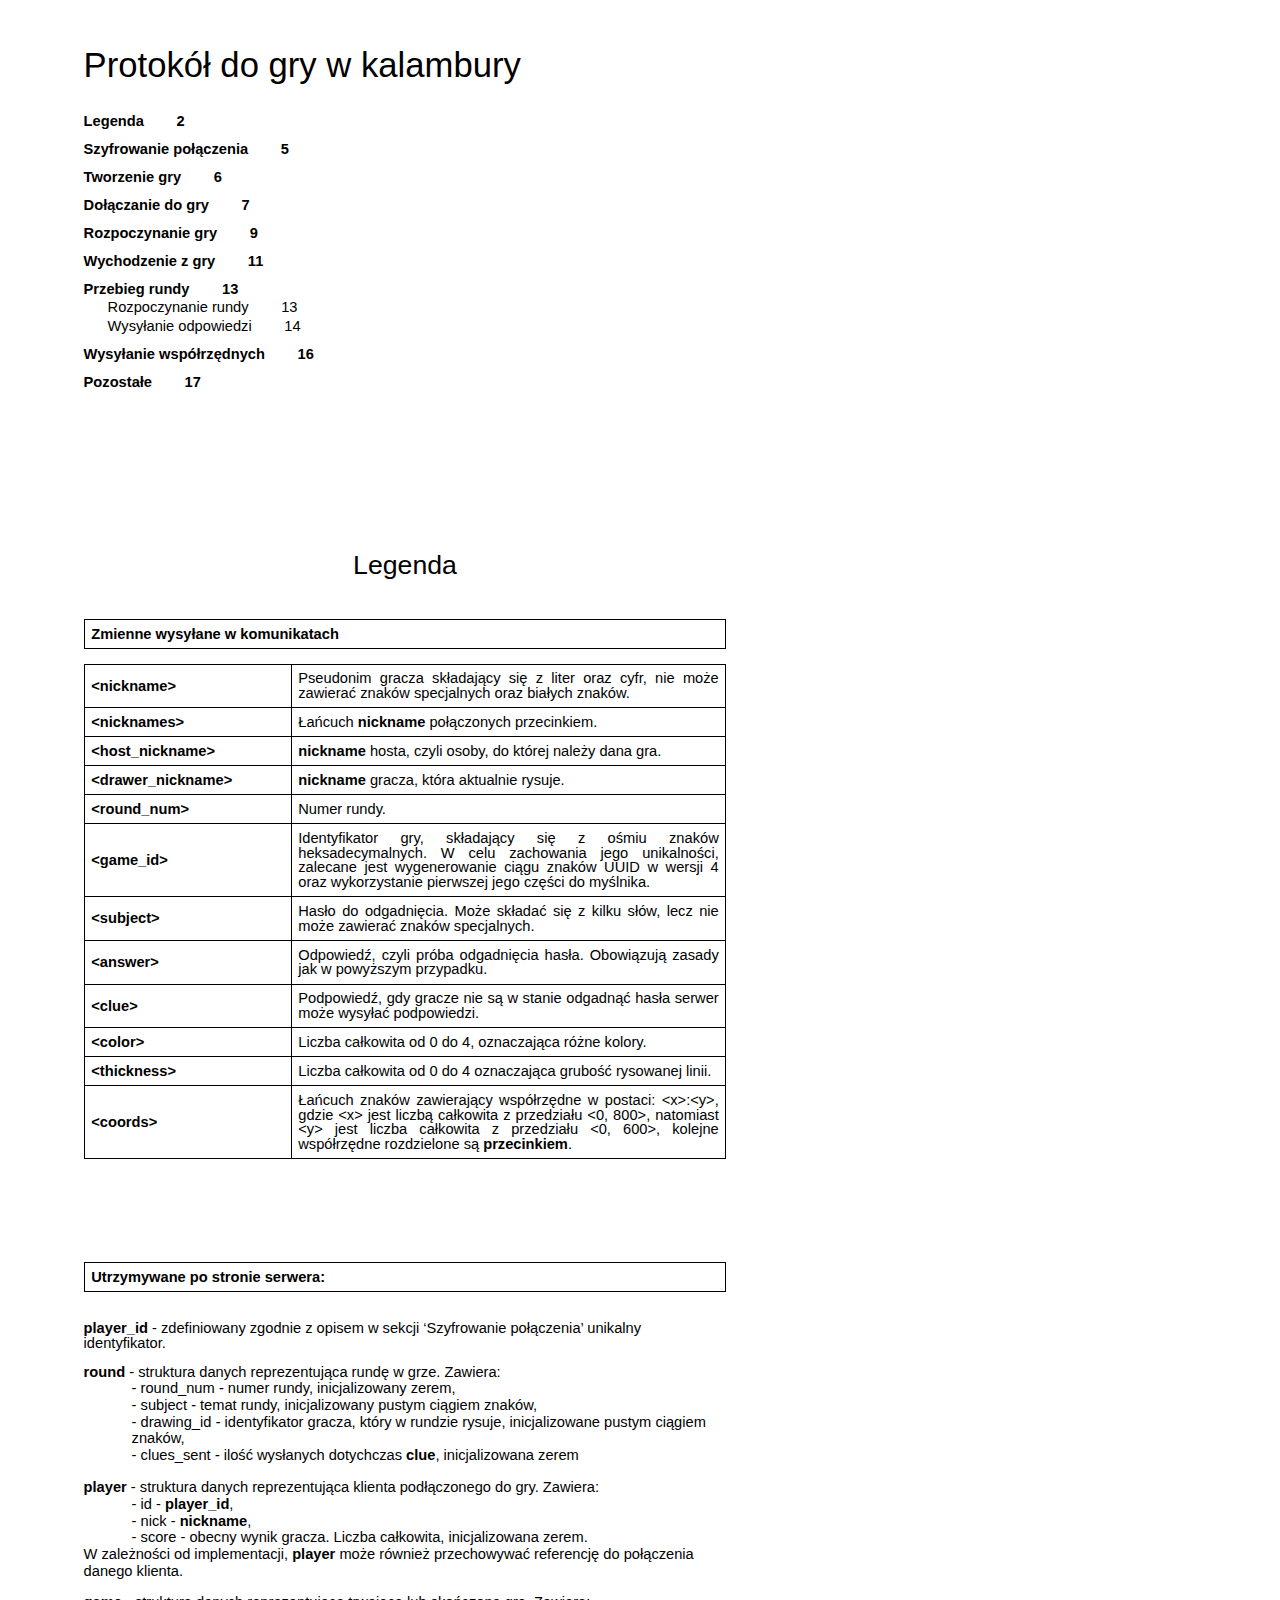
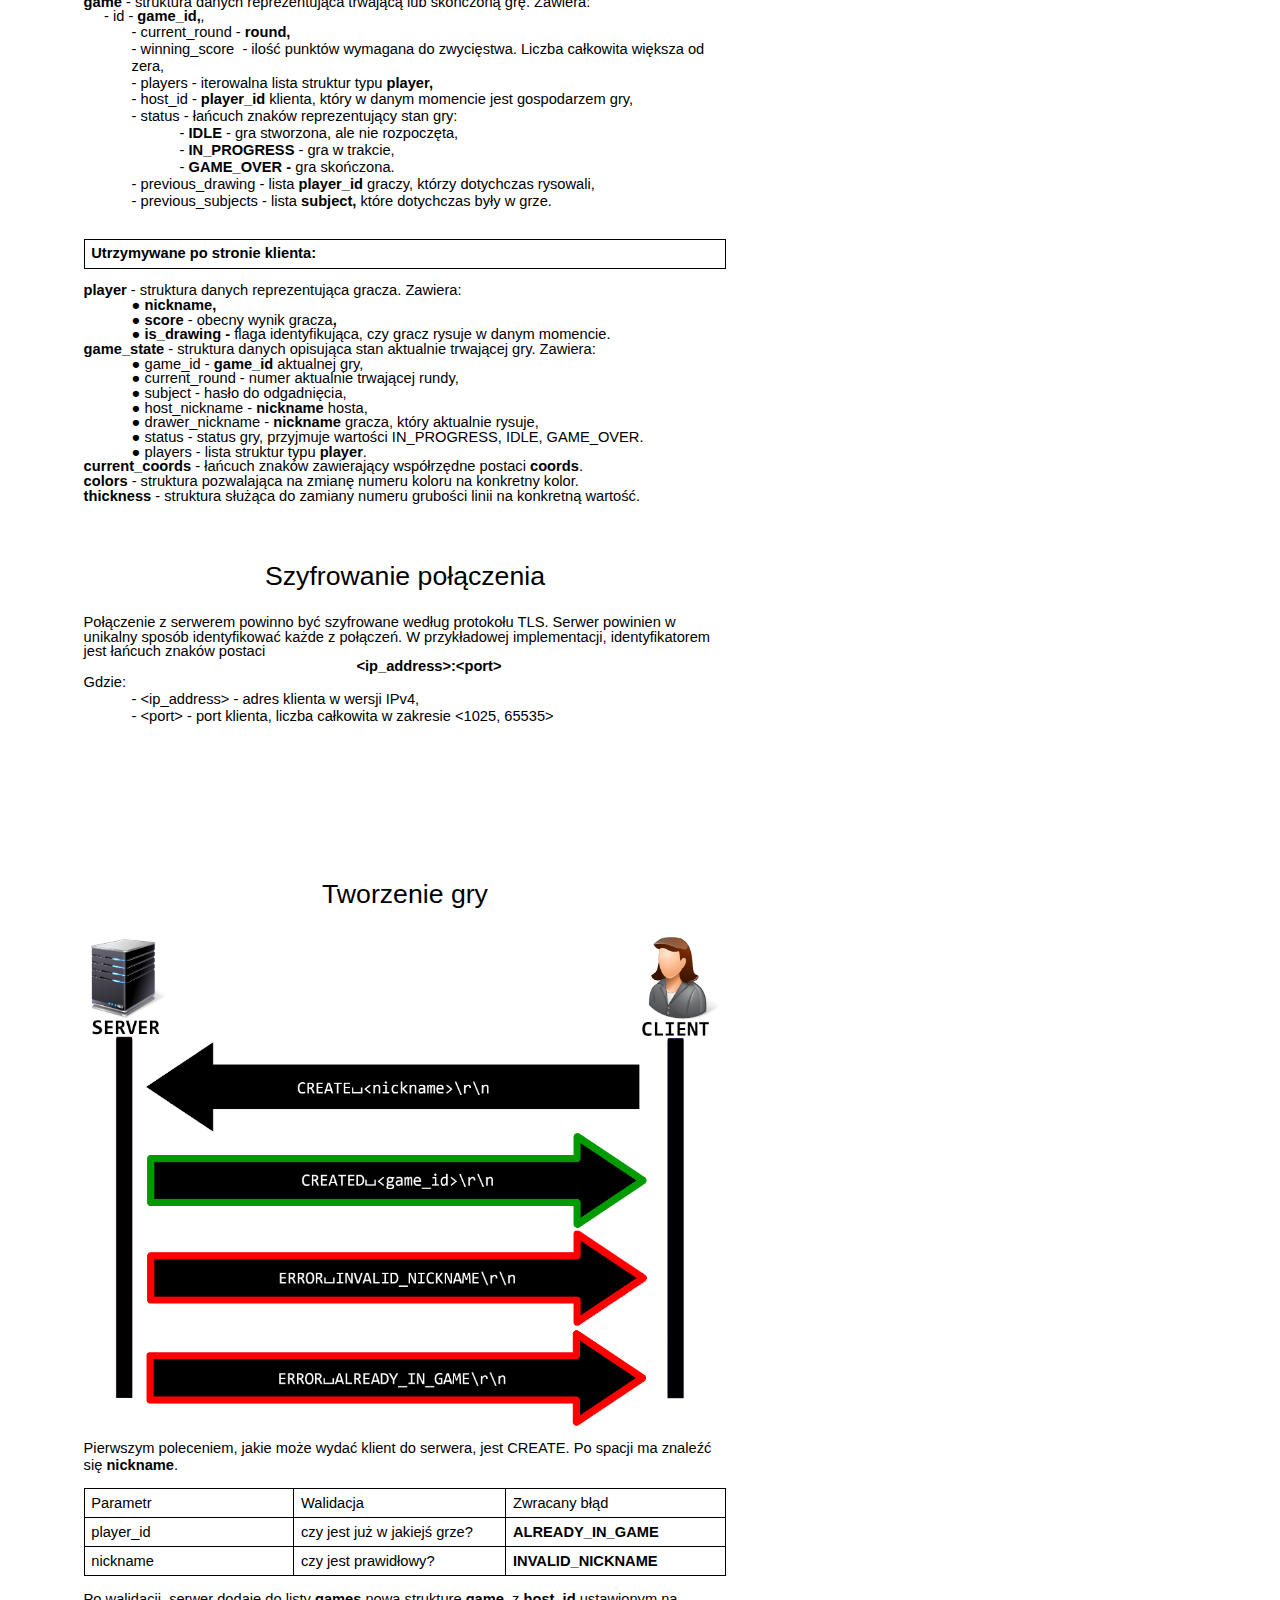
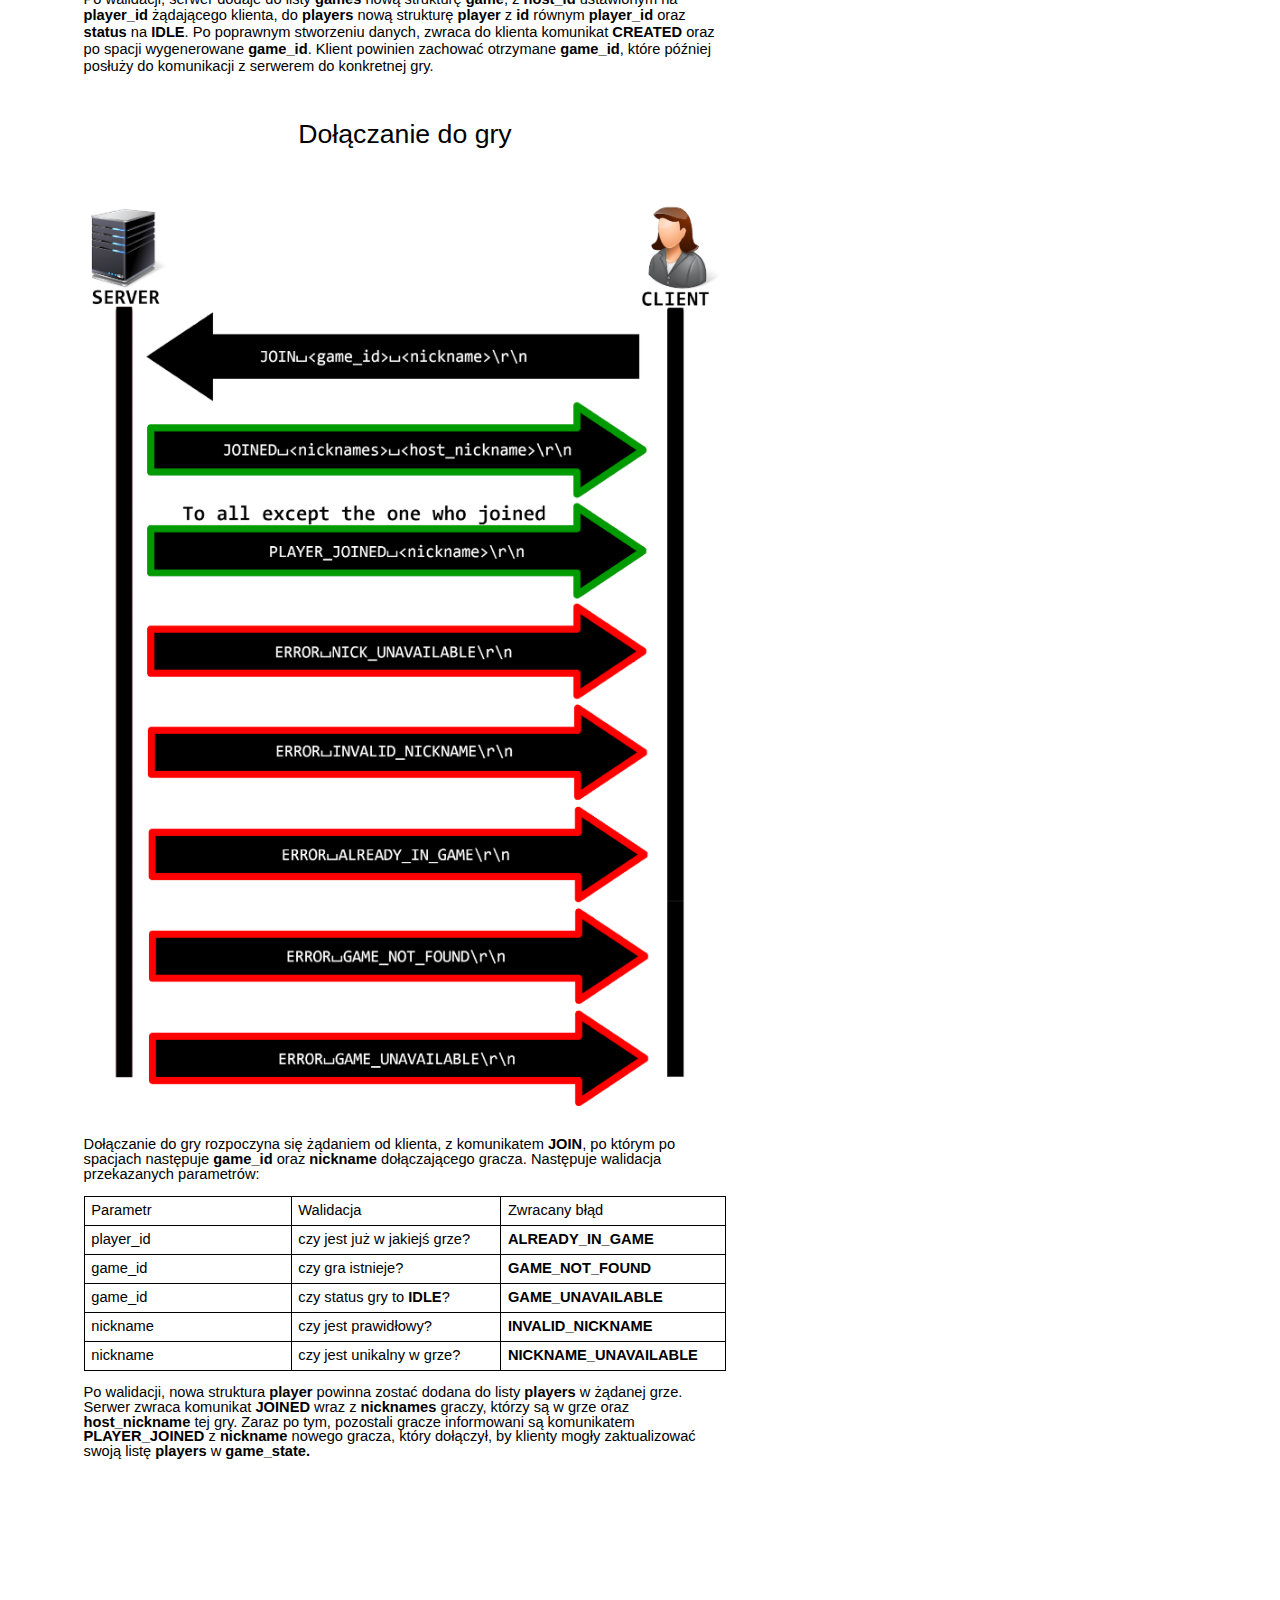
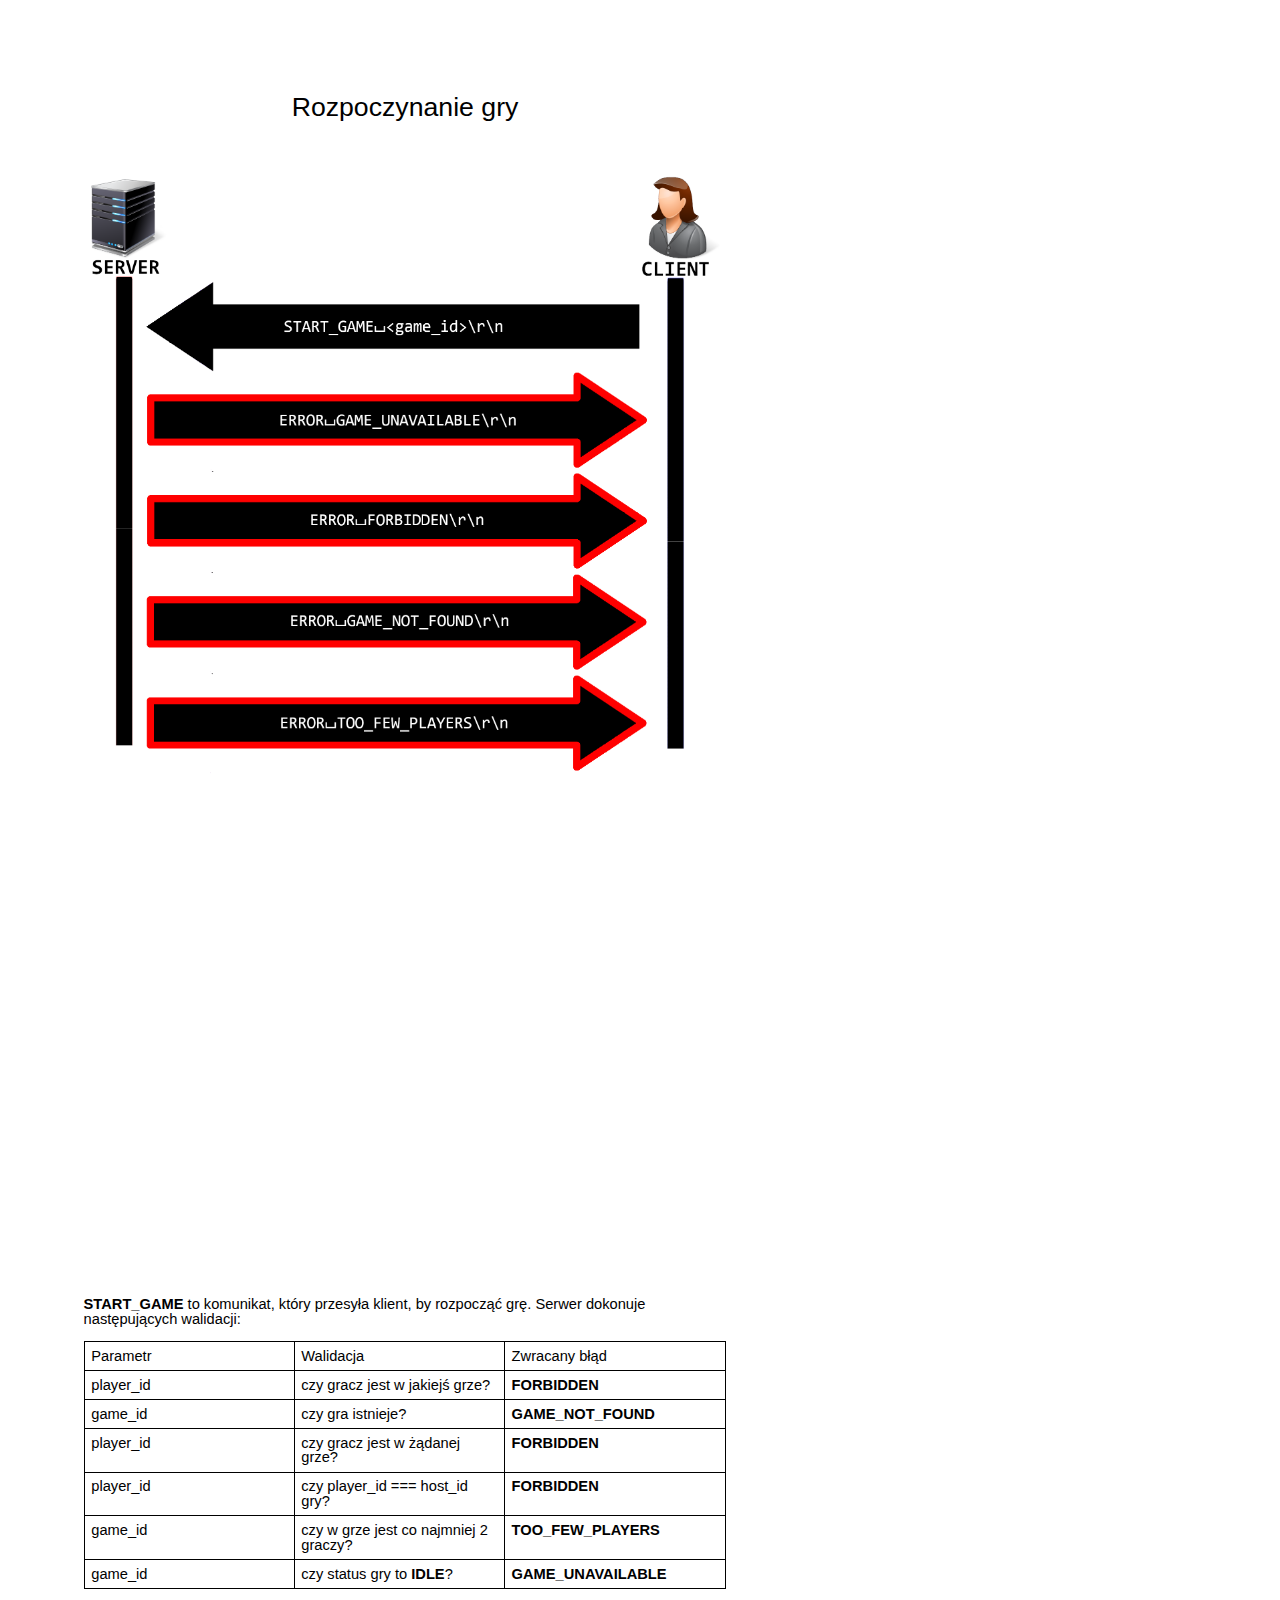
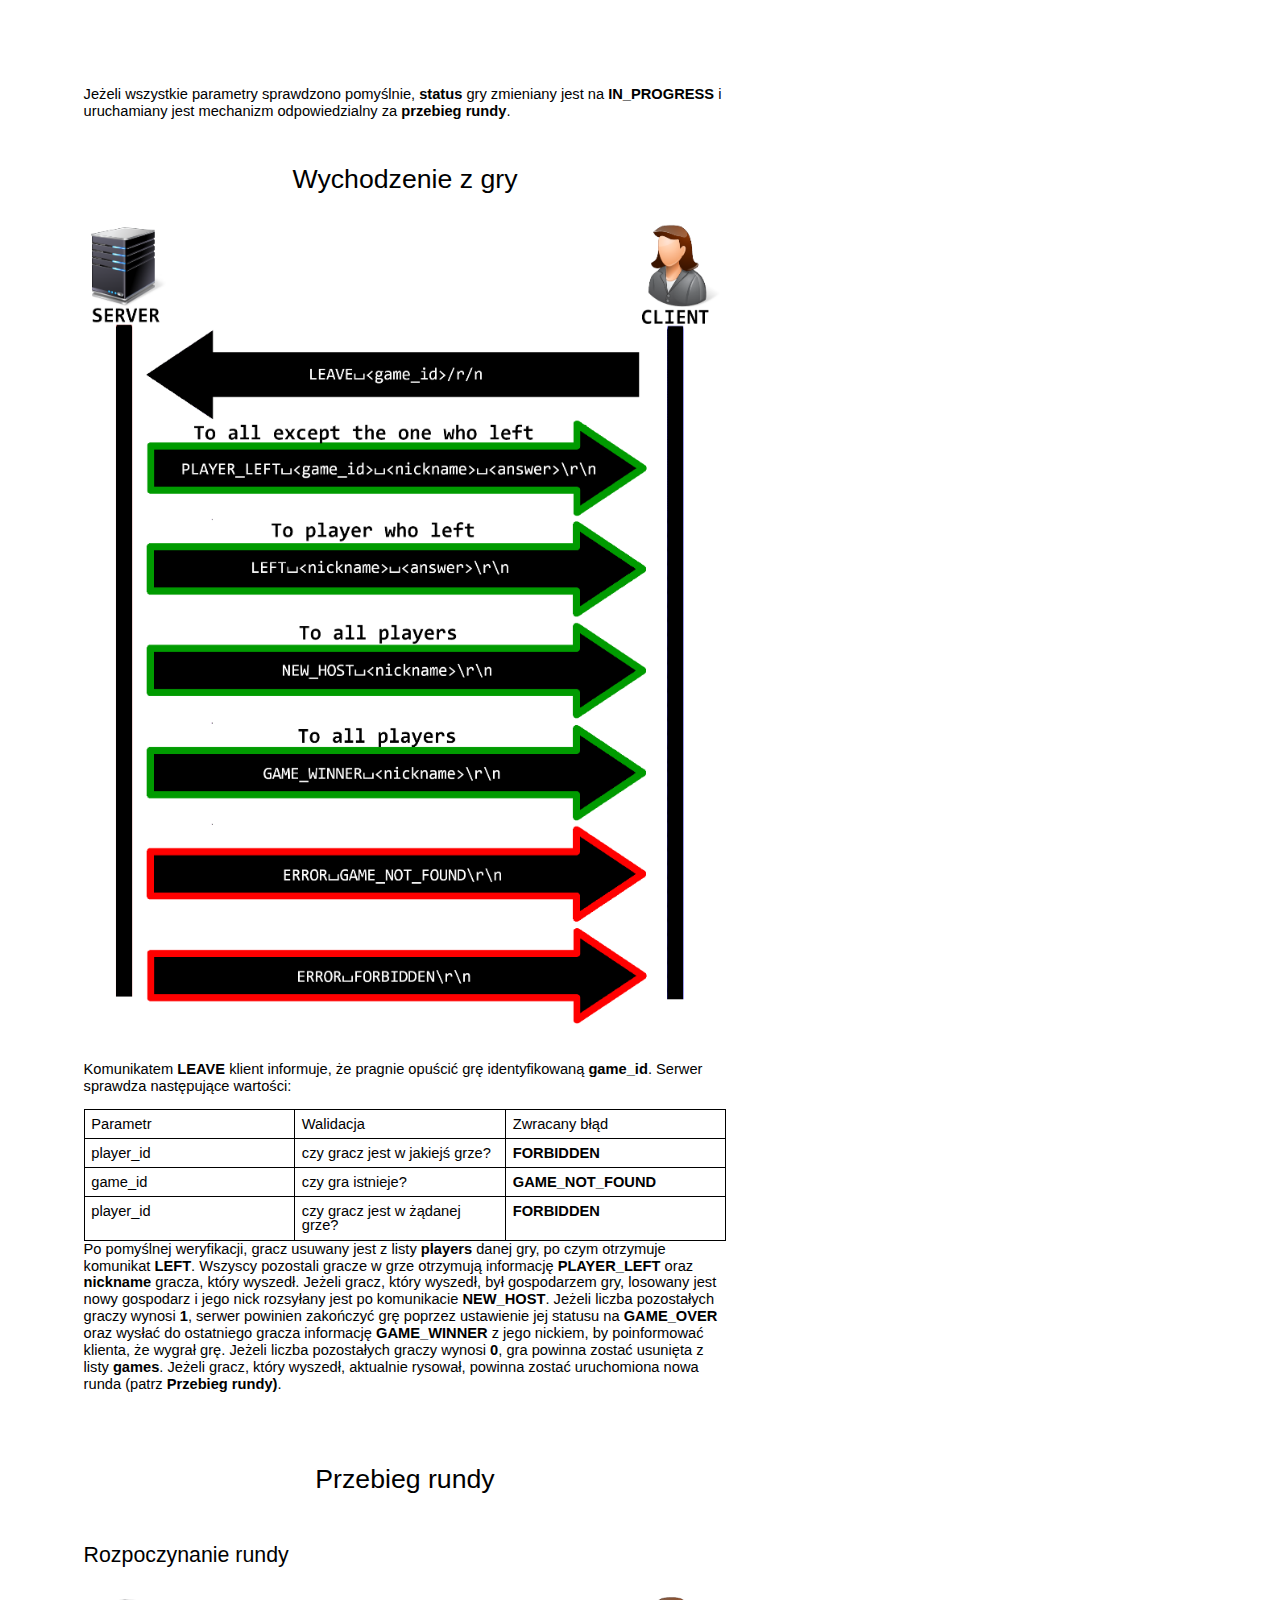
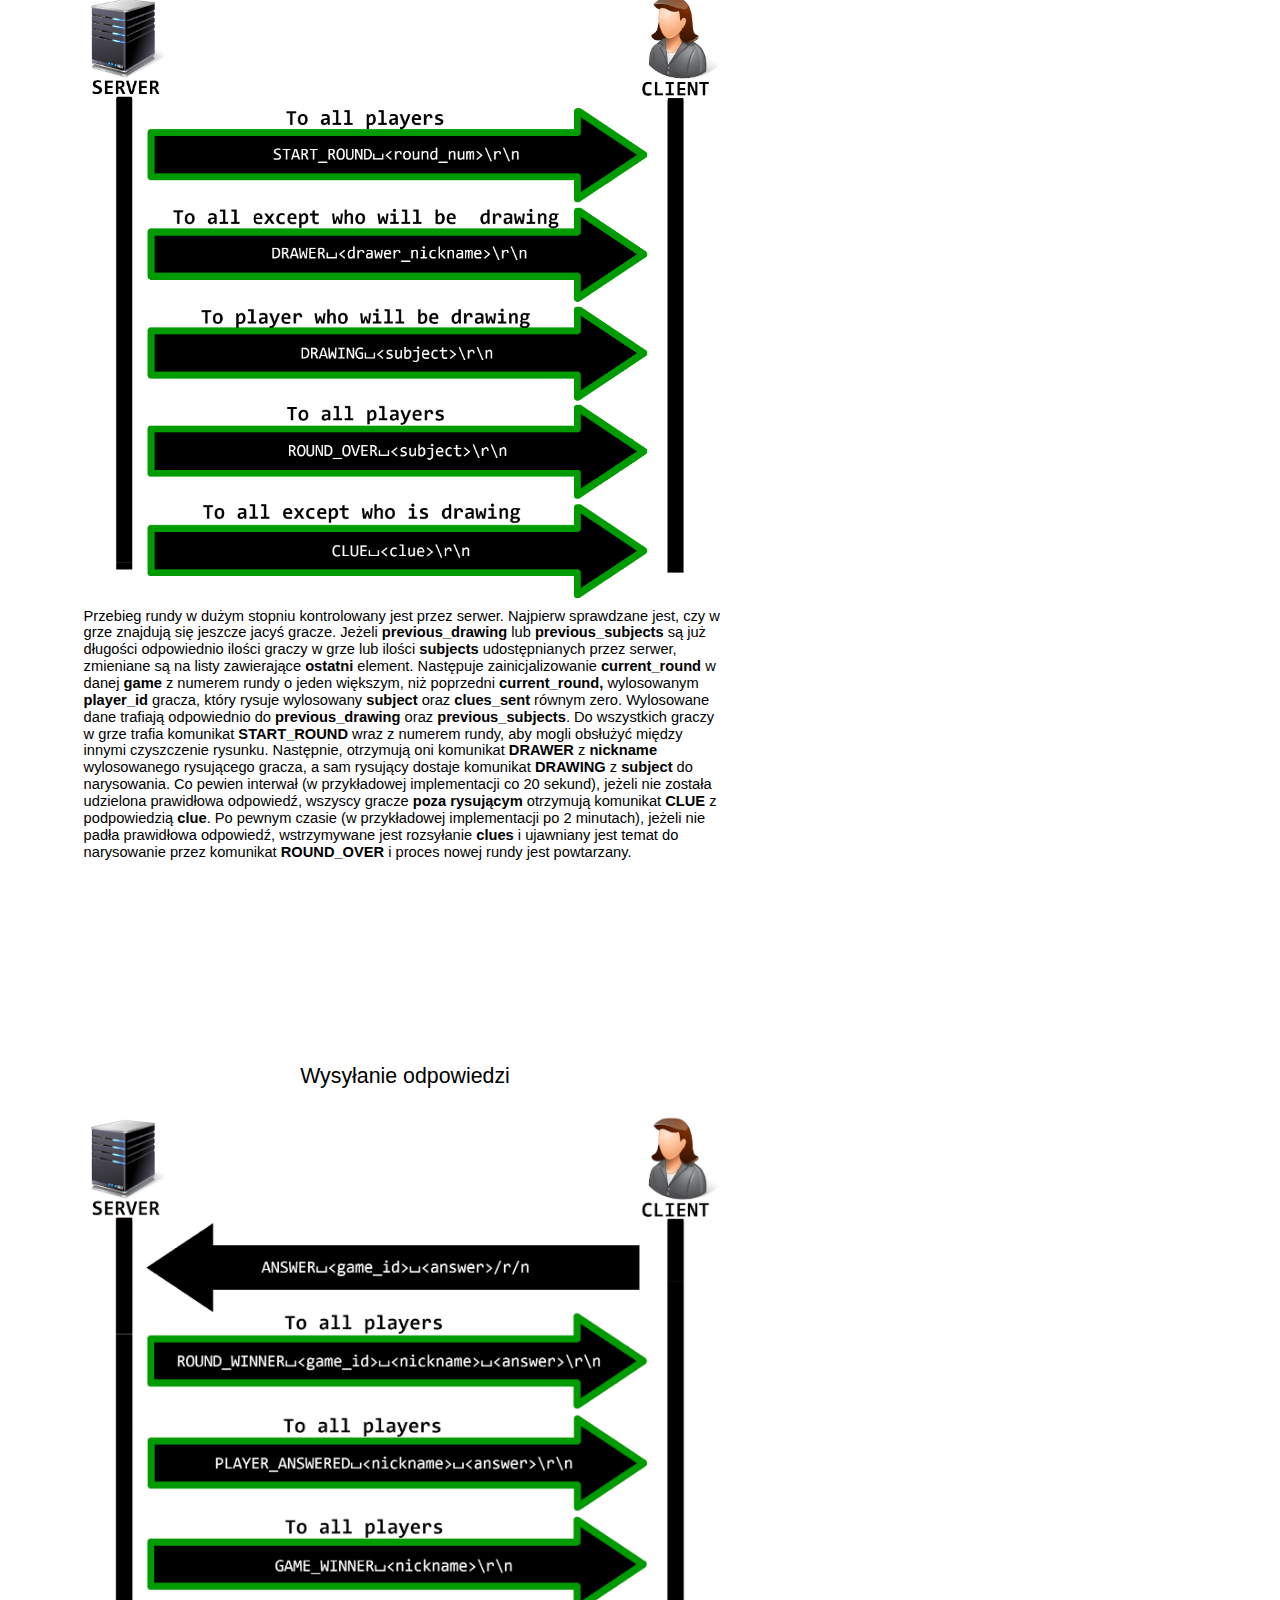
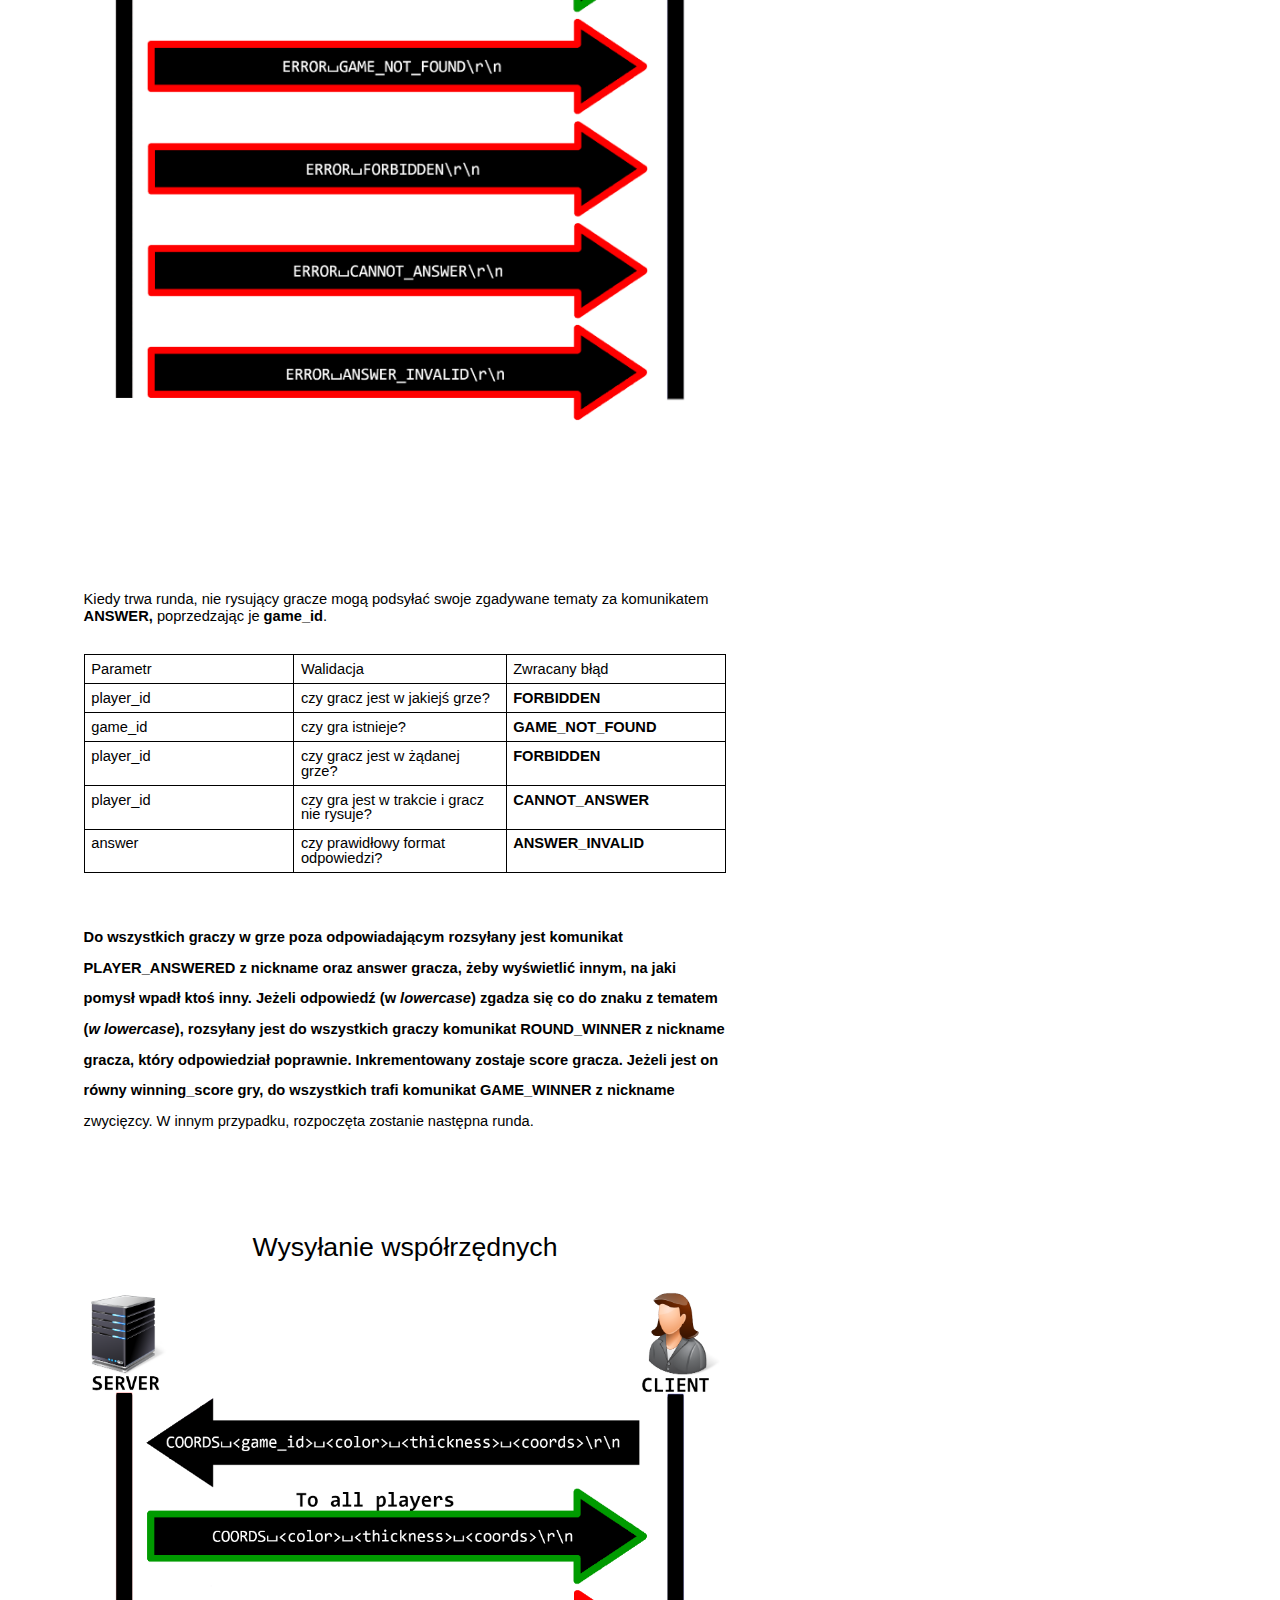
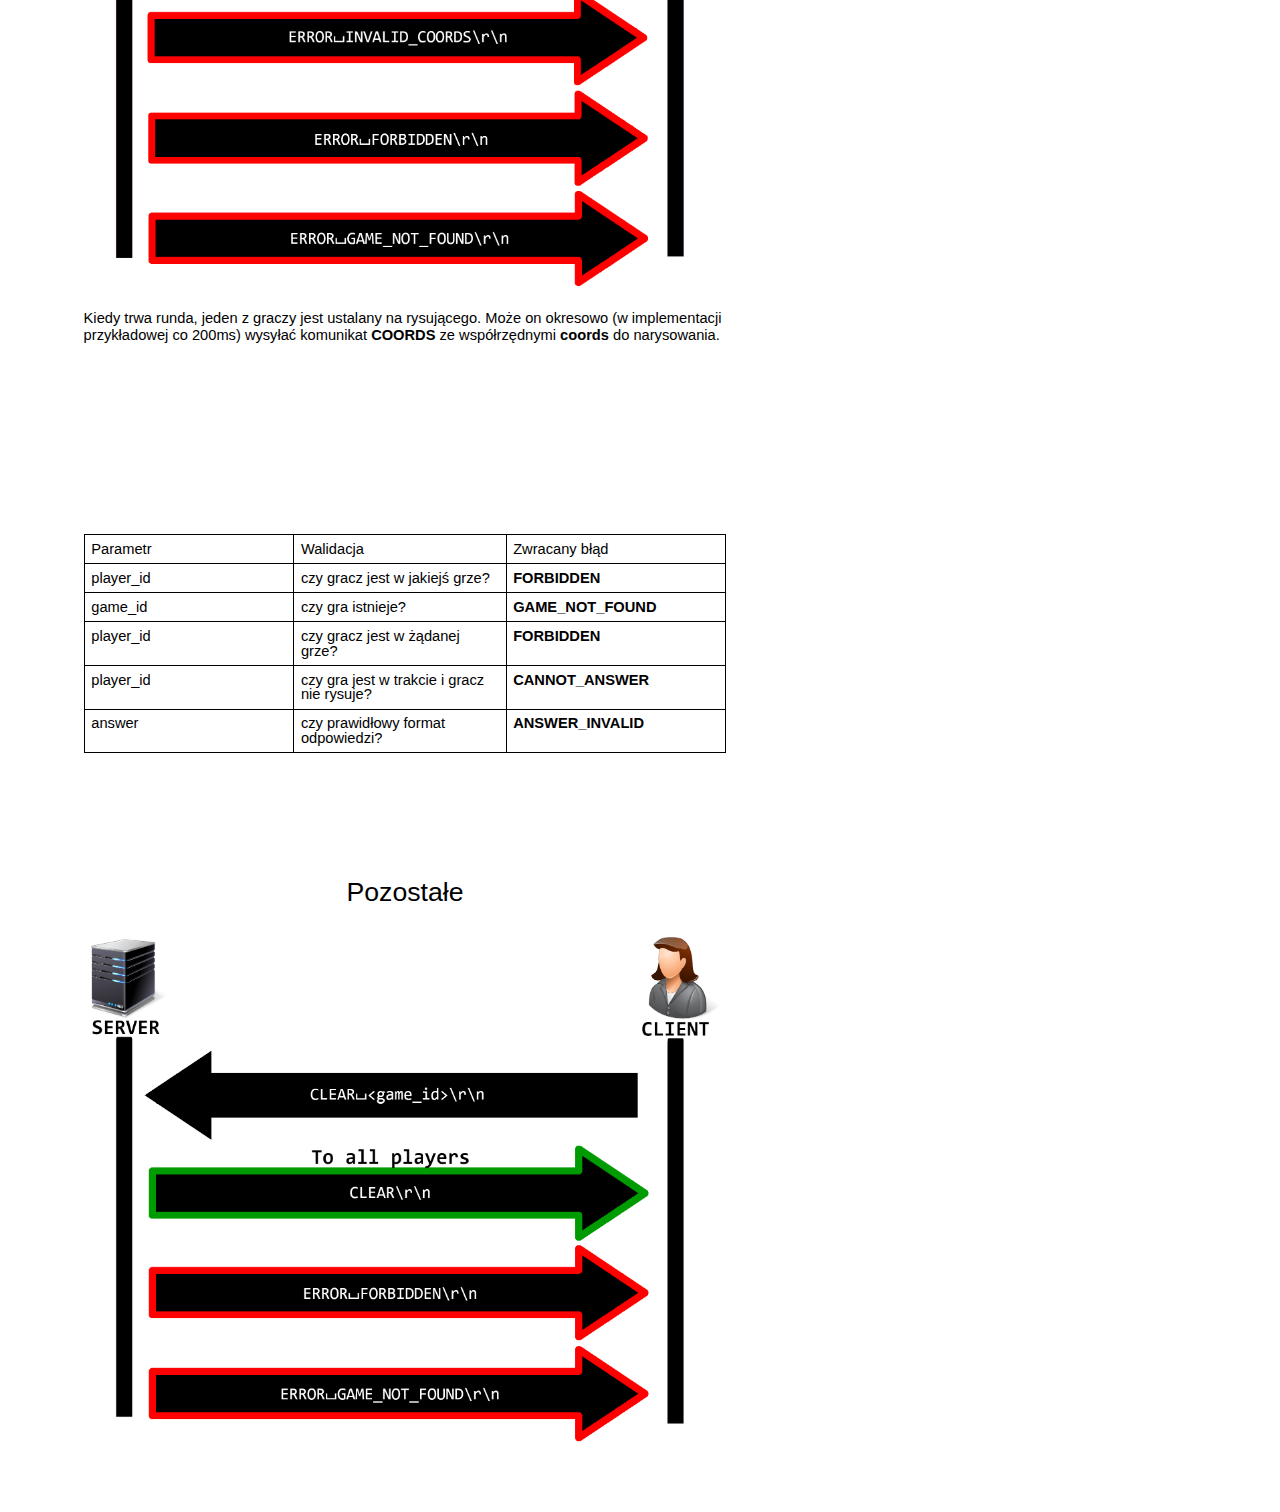
==== commit 5452084d: "html unmignify" ====
--- a/calambursy/index.html
+++ b/calambursy/index.html
@@ -1 +1,1967 @@
-<html><head><meta content="text/html; charset=UTF-8" http-equiv="content-type"><style type="text/css">ul.lst-kix_2bpden3zp4w9-0{list-style-type:none}ul.lst-kix_2bpden3zp4w9-1{list-style-type:none}ul.lst-kix_2bpden3zp4w9-2{list-style-type:none}ul.lst-kix_2bpden3zp4w9-3{list-style-type:none}ul.lst-kix_2bpden3zp4w9-4{list-style-type:none}ul.lst-kix_2bpden3zp4w9-5{list-style-type:none}ul.lst-kix_2bpden3zp4w9-6{list-style-type:none}ol.lst-kix_rtmf8n7ydfuy-5{list-style-type:none}ol.lst-kix_rtmf8n7ydfuy-4{list-style-type:none}ol.lst-kix_rtmf8n7ydfuy-3{list-style-type:none}ol.lst-kix_rtmf8n7ydfuy-2{list-style-type:none}ol.lst-kix_rtmf8n7ydfuy-1{list-style-type:none}ol.lst-kix_rtmf8n7ydfuy-0{list-style-type:none}ol.lst-kix_rtmf8n7ydfuy-8{list-style-type:none}ol.lst-kix_rtmf8n7ydfuy-7{list-style-type:none}ol.lst-kix_rtmf8n7ydfuy-6{list-style-type:none}.lst-kix_rtmf8n7ydfuy-1>li:before{content:"" counter(lst-ctn-kix_rtmf8n7ydfuy-1,lower-latin) ". "}.lst-kix_rtmf8n7ydfuy-3>li:before{content:"" counter(lst-ctn-kix_rtmf8n7ydfuy-3,decimal) ". "}ol.lst-kix_rtmf8n7ydfuy-4.start{counter-reset:lst-ctn-kix_rtmf8n7ydfuy-4 0}.lst-kix_rtmf8n7ydfuy-2>li:before{content:"" counter(lst-ctn-kix_rtmf8n7ydfuy-2,lower-roman) ". "}.lst-kix_rtmf8n7ydfuy-7>li:before{content:"" counter(lst-ctn-kix_rtmf8n7ydfuy-7,lower-latin) ". "}.lst-kix_rtmf8n7ydfuy-0>li:before{content:"" counter(lst-ctn-kix_rtmf8n7ydfuy-0,decimal) ". "}.lst-kix_rtmf8n7ydfuy-8>li:before{content:"" counter(lst-ctn-kix_rtmf8n7ydfuy-8,lower-roman) ". "}ol.lst-kix_rtmf8n7ydfuy-1.start{counter-reset:lst-ctn-kix_rtmf8n7ydfuy-1 0}.lst-kix_9pd6whn8e7v-7>li:before{content:"-  "}.lst-kix_9pd6whn8e7v-8>li:before{content:"-  "}.lst-kix_rtmf8n7ydfuy-1>li{counter-increment:lst-ctn-kix_rtmf8n7ydfuy-1}.lst-kix_rtmf8n7ydfuy-6>li:before{content:"" counter(lst-ctn-kix_rtmf8n7ydfuy-6,decimal) ". "}.lst-kix_rtmf8n7ydfuy-5>li:before{content:"" counter(lst-ctn-kix_rtmf8n7ydfuy-5,lower-roman) ". "}.lst-kix_rtmf8n7ydfuy-4>li:before{content:"" counter(lst-ctn-kix_rtmf8n7ydfuy-4,lower-latin) ". "}ul.lst-kix_raikcwxbtpnx-3{list-style-type:none}ul.lst-kix_raikcwxbtpnx-2{list-style-type:none}ul.lst-kix_raikcwxbtpnx-1{list-style-type:none}ul.lst-kix_raikcwxbtpnx-0{list-style-type:none}.lst-kix_9pd6whn8e7v-0>li:before{content:"-  "}ul.lst-kix_raikcwxbtpnx-7{list-style-type:none}ul.lst-kix_raikcwxbtpnx-6{list-style-type:none}ol.lst-kix_rtmf8n7ydfuy-3.start{counter-reset:lst-ctn-kix_rtmf8n7ydfuy-3 0}ul.lst-kix_raikcwxbtpnx-5{list-style-type:none}ul.lst-kix_raikcwxbtpnx-4{list-style-type:none}.lst-kix_raikcwxbtpnx-8>li:before{content:"-  "}ul.lst-kix_raikcwxbtpnx-8{list-style-type:none}.lst-kix_9pd6whn8e7v-6>li:before{content:"-  "}ul.lst-kix_4yqewv9zt5en-4{list-style-type:none}ul.lst-kix_4yqewv9zt5en-5{list-style-type:none}ul.lst-kix_4yqewv9zt5en-2{list-style-type:none}ul.lst-kix_4yqewv9zt5en-3{list-style-type:none}.lst-kix_9pd6whn8e7v-5>li:before{content:"-  "}ul.lst-kix_4yqewv9zt5en-0{list-style-type:none}ul.lst-kix_4yqewv9zt5en-1{list-style-type:none}.lst-kix_9pd6whn8e7v-4>li:before{content:"-  "}.lst-kix_9pd6whn8e7v-1>li:before{content:"-  "}.lst-kix_9pd6whn8e7v-3>li:before{content:"-  "}ul.lst-kix_4yqewv9zt5en-8{list-style-type:none}ul.lst-kix_4yqewv9zt5en-6{list-style-type:none}ul.lst-kix_4yqewv9zt5en-7{list-style-type:none}.lst-kix_9pd6whn8e7v-2>li:before{content:"-  "}ul.lst-kix_8arw3g1in2h3-4{list-style-type:none}ul.lst-kix_8arw3g1in2h3-5{list-style-type:none}ul.lst-kix_8arw3g1in2h3-6{list-style-type:none}ul.lst-kix_8arw3g1in2h3-7{list-style-type:none}ul.lst-kix_8arw3g1in2h3-0{list-style-type:none}ul.lst-kix_8arw3g1in2h3-1{list-style-type:none}ul.lst-kix_8arw3g1in2h3-2{list-style-type:none}ul.lst-kix_8arw3g1in2h3-3{list-style-type:none}.lst-kix_rtmf8n7ydfuy-6>li{counter-increment:lst-ctn-kix_rtmf8n7ydfuy-6}.lst-kix_rtmf8n7ydfuy-3>li{counter-increment:lst-ctn-kix_rtmf8n7ydfuy-3}.lst-kix_raikcwxbtpnx-1>li:before{content:"-  "}.lst-kix_4yqewv9zt5en-8>li:before{content:"-  "}.lst-kix_raikcwxbtpnx-0>li:before{content:"-  "}ul.lst-kix_2bpden3zp4w9-7{list-style-type:none}ul.lst-kix_2bpden3zp4w9-8{list-style-type:none}.lst-kix_raikcwxbtpnx-5>li:before{content:"-  "}.lst-kix_raikcwxbtpnx-7>li:before{content:"-  "}.lst-kix_4yqewv9zt5en-4>li:before{content:"-  "}.lst-kix_4yqewv9zt5en-6>li:before{content:"-  "}.lst-kix_rtmf8n7ydfuy-0>li{counter-increment:lst-ctn-kix_rtmf8n7ydfuy-0}.lst-kix_raikcwxbtpnx-2>li:before{content:"-  "}.lst-kix_raikcwxbtpnx-6>li:before{content:"-  "}.lst-kix_4yqewv9zt5en-3>li:before{content:"-  "}.lst-kix_4yqewv9zt5en-7>li:before{content:"-  "}.lst-kix_raikcwxbtpnx-3>li:before{content:"-  "}ul.lst-kix_8arw3g1in2h3-8{list-style-type:none}.lst-kix_raikcwxbtpnx-4>li:before{content:"-  "}.lst-kix_4yqewv9zt5en-5>li:before{content:"-  "}.lst-kix_jxbor0j948r0-8>li:before{content:"-  "}.lst-kix_rtmf8n7ydfuy-5>li{counter-increment:lst-ctn-kix_rtmf8n7ydfuy-5}.lst-kix_jxbor0j948r0-5>li:before{content:"-  "}.lst-kix_jxbor0j948r0-4>li:before{content:"-  "}.lst-kix_4yqewv9zt5en-0>li:before{content:"-  "}.lst-kix_4yqewv9zt5en-2>li:before{content:"-  "}ol.lst-kix_rtmf8n7ydfuy-8.start{counter-reset:lst-ctn-kix_rtmf8n7ydfuy-8 0}.lst-kix_jxbor0j948r0-3>li:before{content:"-  "}.lst-kix_4yqewv9zt5en-1>li:before{content:"-  "}.lst-kix_jxbor0j948r0-0>li:before{content:"-  "}.lst-kix_jxbor0j948r0-2>li:before{content:"-  "}ol.lst-kix_rtmf8n7ydfuy-2.start{counter-reset:lst-ctn-kix_rtmf8n7ydfuy-2 0}.lst-kix_jxbor0j948r0-1>li:before{content:"-  "}ol.lst-kix_rtmf8n7ydfuy-5.start{counter-reset:lst-ctn-kix_rtmf8n7ydfuy-5 0}.lst-kix_8arw3g1in2h3-2>li:before{content:"\0025a0  "}.lst-kix_8arw3g1in2h3-3>li:before{content:"\0025cf  "}ul.lst-kix_nrmydj68qh9z-0{list-style-type:none}.lst-kix_nrmydj68qh9z-8>li:before{content:"\0025a0  "}.lst-kix_8arw3g1in2h3-0>li:before{content:"\0025cf  "}.lst-kix_8arw3g1in2h3-1>li:before{content:"\0025cb  "}.lst-kix_rtmf8n7ydfuy-4>li{counter-increment:lst-ctn-kix_rtmf8n7ydfuy-4}ul.lst-kix_nrmydj68qh9z-6{list-style-type:none}ul.lst-kix_nrmydj68qh9z-5{list-style-type:none}ul.lst-kix_nrmydj68qh9z-8{list-style-type:none}.lst-kix_jxbor0j948r0-6>li:before{content:"-  "}ul.lst-kix_nrmydj68qh9z-7{list-style-type:none}ul.lst-kix_nrmydj68qh9z-2{list-style-type:none}ul.lst-kix_nrmydj68qh9z-1{list-style-type:none}.lst-kix_rtmf8n7ydfuy-7>li{counter-increment:lst-ctn-kix_rtmf8n7ydfuy-7}ul.lst-kix_nrmydj68qh9z-4{list-style-type:none}.lst-kix_jxbor0j948r0-7>li:before{content:"-  "}ul.lst-kix_nrmydj68qh9z-3{list-style-type:none}.lst-kix_rtmf8n7ydfuy-2>li{counter-increment:lst-ctn-kix_rtmf8n7ydfuy-2}.lst-kix_rtmf8n7ydfuy-8>li{counter-increment:lst-ctn-kix_rtmf8n7ydfuy-8}ul.lst-kix_9pd6whn8e7v-0{list-style-type:none}ul.lst-kix_9pd6whn8e7v-4{list-style-type:none}ul.lst-kix_9pd6whn8e7v-3{list-style-type:none}.lst-kix_nrmydj68qh9z-0>li:before{content:"\0025cf  "}ul.lst-kix_9pd6whn8e7v-2{list-style-type:none}ul.lst-kix_9pd6whn8e7v-1{list-style-type:none}.lst-kix_nrmydj68qh9z-1>li:before{content:"\0025cb  "}ul.lst-kix_9pd6whn8e7v-8{list-style-type:none}ul.lst-kix_9pd6whn8e7v-7{list-style-type:none}ul.lst-kix_9pd6whn8e7v-6{list-style-type:none}ul.lst-kix_9pd6whn8e7v-5{list-style-type:none}ul.lst-kix_efp5vr97ky3a-1{list-style-type:none}.lst-kix_nrmydj68qh9z-3>li:before{content:"\0025cf  "}ol.lst-kix_rtmf8n7ydfuy-7.start{counter-reset:lst-ctn-kix_rtmf8n7ydfuy-7 0}ul.lst-kix_efp5vr97ky3a-2{list-style-type:none}ul.lst-kix_efp5vr97ky3a-3{list-style-type:none}.lst-kix_nrmydj68qh9z-2>li:before{content:"\0025a0  "}.lst-kix_nrmydj68qh9z-4>li:before{content:"\0025cb  "}ul.lst-kix_efp5vr97ky3a-4{list-style-type:none}.lst-kix_efp5vr97ky3a-8>li:before{content:"-  "}ol.lst-kix_rtmf8n7ydfuy-0.start{counter-reset:lst-ctn-kix_rtmf8n7ydfuy-0 0}ul.lst-kix_efp5vr97ky3a-0{list-style-type:none}.lst-kix_nrmydj68qh9z-7>li:before{content:"\0025cb  "}.lst-kix_8arw3g1in2h3-6>li:before{content:"\0025cf  "}.lst-kix_nrmydj68qh9z-6>li:before{content:"\0025cf  "}.lst-kix_nrmydj68qh9z-5>li:before{content:"\0025a0  "}.lst-kix_8arw3g1in2h3-4>li:before{content:"\0025cb  "}.lst-kix_8arw3g1in2h3-5>li:before{content:"\0025a0  "}.lst-kix_2bpden3zp4w9-3>li:before{content:"\0025cf  "}.lst-kix_efp5vr97ky3a-2>li:before{content:"-  "}.lst-kix_efp5vr97ky3a-0>li:before{content:"-  "}.lst-kix_efp5vr97ky3a-4>li:before{content:"-  "}.lst-kix_2bpden3zp4w9-2>li:before{content:"\0025a0  "}.lst-kix_efp5vr97ky3a-1>li:before{content:"-  "}.lst-kix_efp5vr97ky3a-5>li:before{content:"-  "}.lst-kix_2bpden3zp4w9-6>li:before{content:"\0025cf  "}.lst-kix_efp5vr97ky3a-6>li:before{content:"-  "}.lst-kix_8arw3g1in2h3-7>li:before{content:"\0025cb  "}ul.lst-kix_jxbor0j948r0-7{list-style-type:none}.lst-kix_2bpden3zp4w9-7>li:before{content:"\0025cb  "}ul.lst-kix_jxbor0j948r0-8{list-style-type:none}.lst-kix_2bpden3zp4w9-1>li:before{content:"\0025cb  "}ul.lst-kix_efp5vr97ky3a-5{list-style-type:none}.lst-kix_8arw3g1in2h3-8>li:before{content:"\0025a0  "}ul.lst-kix_efp5vr97ky3a-6{list-style-type:none}.lst-kix_2bpden3zp4w9-0>li:before{content:"\0025cf  "}.lst-kix_efp5vr97ky3a-7>li:before{content:"-  "}ul.lst-kix_efp5vr97ky3a-7{list-style-type:none}.lst-kix_2bpden3zp4w9-8>li:before{content:"\0025a0  "}ul.lst-kix_efp5vr97ky3a-8{list-style-type:none}ul.lst-kix_jxbor0j948r0-1{list-style-type:none}ul.lst-kix_jxbor0j948r0-2{list-style-type:none}ul.lst-kix_jxbor0j948r0-0{list-style-type:none}ul.lst-kix_jxbor0j948r0-5{list-style-type:none}ul.lst-kix_jxbor0j948r0-6{list-style-type:none}ul.lst-kix_jxbor0j948r0-3{list-style-type:none}ul.lst-kix_jxbor0j948r0-4{list-style-type:none}ol.lst-kix_rtmf8n7ydfuy-6.start{counter-reset:lst-ctn-kix_rtmf8n7ydfuy-6 0}.lst-kix_2bpden3zp4w9-5>li:before{content:"\0025a0  "}.lst-kix_efp5vr97ky3a-3>li:before{content:"-  "}.lst-kix_2bpden3zp4w9-4>li:before{content:"\0025cb  "}ol{margin:0;padding:0}table td,table th{padding:0}.c20{border-right-style:solid;padding:5pt 5pt 5pt 5pt;border-bottom-color:#000000;border-top-width:1pt;border-right-width:1pt;border-left-color:#000000;vertical-align:middle;border-right-color:#000000;border-left-width:1pt;border-top-style:solid;border-left-style:solid;border-bottom-width:1pt;width:147.8pt;border-top-color:#000000;border-bottom-style:solid}.c12{border-right-style:solid;padding:5pt 5pt 5pt 5pt;border-bottom-color:#000000;border-top-width:1pt;border-right-width:1pt;border-left-color:#000000;vertical-align:top;border-right-color:#000000;border-left-width:1pt;border-top-style:solid;border-left-style:solid;border-bottom-width:1pt;width:333.8pt;border-top-color:#000000;border-bottom-style:solid}.c26{border-right-style:solid;padding:5pt 5pt 5pt 5pt;border-bottom-color:#000000;border-top-width:1pt;border-right-width:1pt;border-left-color:#000000;vertical-align:top;border-right-color:#000000;border-left-width:1pt;border-top-style:solid;border-left-style:solid;border-bottom-width:1pt;width:482.1pt;border-top-color:#000000;border-bottom-style:solid}.c5{border-right-style:solid;padding:5pt 5pt 5pt 5pt;border-bottom-color:#000000;border-top-width:1pt;border-right-width:1pt;border-left-color:#000000;vertical-align:top;border-right-color:#000000;border-left-width:1pt;border-top-style:solid;border-left-style:solid;border-bottom-width:1pt;width:160.7pt;border-top-color:#000000;border-bottom-style:solid}.c16{padding-top:20pt;padding-bottom:6pt;line-height:1.0;page-break-after:avoid;orphans:2;widows:2;text-align:left;height:20pt}.c4{padding-top:0pt;padding-bottom:0pt;line-height:1.15;orphans:2;widows:2;text-align:left;height:11pt}.c9{color:#000000;font-weight:400;text-decoration:none;vertical-align:baseline;font-size:26pt;font-family:"Arial";font-style:normal}.c25{padding-top:0pt;padding-bottom:3pt;line-height:1.15;page-break-after:avoid;orphans:2;widows:2;text-align:center}.c38{margin-left:18pt;padding-top:3pt;padding-bottom:0pt;line-height:1.0;orphans:2;widows:2;text-align:left}.c22{padding-top:20pt;padding-bottom:6pt;line-height:1.15;page-break-after:avoid;orphans:2;widows:2;text-align:center}.c2{padding-top:0pt;text-indent:36pt;padding-bottom:0pt;line-height:1.0;orphans:2;widows:2;text-align:center}.c39{padding-top:0pt;padding-bottom:3pt;line-height:1.0;page-break-after:avoid;orphans:2;widows:2;text-align:left}.c10{color:#000000;font-weight:400;text-decoration:none;vertical-align:baseline;font-size:20pt;font-family:"Arial";font-style:normal}.c40{padding-top:18pt;padding-bottom:6pt;line-height:1.15;page-break-after:avoid;orphans:2;widows:2;text-align:left}.c33{color:#000000;font-weight:400;text-decoration:none;vertical-align:baseline;font-size:16pt;font-family:"Arial";font-style:normal}.c0{color:#000000;font-weight:400;text-decoration:none;vertical-align:baseline;font-size:11pt;font-family:"Arial";font-style:normal}.c31{padding-top:20pt;padding-bottom:6pt;line-height:1.15;page-break-after:avoid;orphans:2;widows:2;text-align:left}.c32{padding-top:20pt;padding-bottom:6pt;line-height:1.0;page-break-after:avoid;orphans:2;widows:2;text-align:center}.c17{padding-top:18pt;padding-bottom:6pt;line-height:1.15;page-break-after:avoid;orphans:2;widows:2;text-align:center}.c36{padding-top:4pt;padding-bottom:0pt;line-height:1.0;orphans:2;widows:2;text-align:left}.c15{padding-top:10pt;padding-bottom:0pt;line-height:1.0;orphans:2;widows:2;text-align:left}.c18{padding-top:0pt;padding-bottom:0pt;line-height:1.0;orphans:2;widows:2;text-align:justify}.c8{padding-top:0pt;padding-bottom:0pt;line-height:1.15;orphans:2;widows:2;text-align:left}.c30{padding-top:0pt;padding-bottom:0pt;line-height:1.15;orphans:2;widows:2;text-align:center}.c6{padding-top:0pt;padding-bottom:0pt;line-height:1.0;orphans:2;widows:2;text-align:left}.c3{color:#000000;text-decoration:none;vertical-align:baseline;font-size:11pt;font-family:"Arial";font-style:normal}.c27{padding-top:10pt;padding-bottom:4pt;line-height:1.0;orphans:2;widows:2;text-align:left}.c43{color:#000000;font-weight:400;text-decoration:none;vertical-align:baseline;font-family:"Arial"}.c23{border-spacing:0;border-collapse:collapse;margin-right:auto}.c34{padding-top:0pt;padding-bottom:0pt;line-height:1.0;text-align:justify}.c7{padding-top:0pt;padding-bottom:0pt;line-height:1.0;text-align:left}.c37{background-color:#ffffff;max-width:482.1pt;padding:28.3pt 56.7pt 28.3pt 56.7pt}.c24{margin-left:36pt;padding-left:0pt}.c21{margin-left:72pt;padding-left:0pt}.c14{color:inherit;text-decoration:inherit}.c19{padding:0;margin:0}.c13{font-size:11pt}.c28{height:11pt}.c29{font-style:italic}.c1{font-weight:700}.c41{text-indent:36pt}.c42{height:16pt}.c35{height:20pt}.c11{height:0pt}.title{padding-top:0pt;color:#000000;font-size:26pt;padding-bottom:3pt;font-family:"Arial";line-height:1.15;page-break-after:avoid;orphans:2;widows:2;text-align:left}.subtitle{padding-top:0pt;color:#666666;font-size:15pt;padding-bottom:16pt;font-family:"Arial";line-height:1.15;page-break-after:avoid;orphans:2;widows:2;text-align:left}li{color:#000000;font-size:11pt;font-family:"Arial"}p{margin:0;color:#000000;font-size:11pt;font-family:"Arial"}h1{padding-top:20pt;color:#000000;font-size:20pt;padding-bottom:6pt;font-family:"Arial";line-height:1.15;page-break-after:avoid;orphans:2;widows:2;text-align:left}h2{padding-top:18pt;color:#000000;font-size:16pt;padding-bottom:6pt;font-family:"Arial";line-height:1.15;page-break-after:avoid;orphans:2;widows:2;text-align:left}h3{padding-top:16pt;color:#434343;font-size:14pt;padding-bottom:4pt;font-family:"Arial";line-height:1.15;page-break-after:avoid;orphans:2;widows:2;text-align:left}h4{padding-top:14pt;color:#666666;font-size:12pt;padding-bottom:4pt;font-family:"Arial";line-height:1.15;page-break-after:avoid;orphans:2;widows:2;text-align:left}h5{padding-top:12pt;color:#666666;font-size:11pt;padding-bottom:4pt;font-family:"Arial";line-height:1.15;page-break-after:avoid;orphans:2;widows:2;text-align:left}h6{padding-top:12pt;color:#666666;font-size:11pt;padding-bottom:4pt;font-family:"Arial";line-height:1.15;page-break-after:avoid;font-style:italic;orphans:2;widows:2;text-align:left}</style></head><body class="c37"><p class="c25 title" id="h.ehs83p5ir8a6"><span class="c9">Protok&oacute;&#322; do gry w kalambury</span></p><p class="c39 c28 title" id="h.gpa200kfohdf"><span class="c9"></span></p><p class="c36"><span class="c3 c1"><a class="c14" href="#h.stjy2sz2pwi4">Legenda</a></span><span class="c3 c1">&nbsp;&nbsp;&nbsp;&nbsp;&nbsp;&nbsp;&nbsp;&nbsp;</span><span class="c3 c1"><a class="c14" href="#h.stjy2sz2pwi4">2</a></span></p><p class="c15"><span class="c3 c1"><a class="c14" href="#h.scok2sghlelp">Szyfrowanie po&#322;&#261;czenia</a></span><span class="c3 c1">&nbsp;&nbsp;&nbsp;&nbsp;&nbsp;&nbsp;&nbsp;&nbsp;</span><span class="c3 c1"><a class="c14" href="#h.scok2sghlelp">5</a></span></p><p class="c15"><span class="c3 c1"><a class="c14" href="#h.85y7022d4hfi">Tworzenie gry</a></span><span class="c3 c1">&nbsp;&nbsp;&nbsp;&nbsp;&nbsp;&nbsp;&nbsp;&nbsp;</span><span class="c3 c1"><a class="c14" href="#h.85y7022d4hfi">6</a></span></p><p class="c15"><span class="c3 c1"><a class="c14" href="#h.pxbkdj2mmkwi">Do&#322;&#261;czanie do gry</a></span><span class="c3 c1">&nbsp;&nbsp;&nbsp;&nbsp;&nbsp;&nbsp;&nbsp;&nbsp;</span><span class="c3 c1"><a class="c14" href="#h.pxbkdj2mmkwi">7</a></span></p><p class="c15"><span class="c3 c1"><a class="c14" href="#h.9h68k6wwtu9o">Rozpoczynanie gry</a></span><span class="c3 c1">&nbsp;&nbsp;&nbsp;&nbsp;&nbsp;&nbsp;&nbsp;&nbsp;</span><span class="c3 c1"><a class="c14" href="#h.9h68k6wwtu9o">9</a></span></p><p class="c15"><span class="c3 c1"><a class="c14" href="#h.5w289ylp3iwv">Wychodzenie z gry</a></span><span class="c3 c1">&nbsp;&nbsp;&nbsp;&nbsp;&nbsp;&nbsp;&nbsp;&nbsp;</span><span class="c3 c1"><a class="c14" href="#h.5w289ylp3iwv">11</a></span></p><p class="c15"><span class="c3 c1"><a class="c14" href="#h.48fw4t5nm1px">Przebieg rundy</a></span><span class="c3 c1">&nbsp;&nbsp;&nbsp;&nbsp;&nbsp;&nbsp;&nbsp;&nbsp;</span><span class="c3 c1"><a class="c14" href="#h.48fw4t5nm1px">13</a></span></p><p class="c38"><span class="c0"><a class="c14" href="#h.mk0mhiw1dc7x">Rozpoczynanie rundy</a></span><span class="c0">&nbsp;&nbsp;&nbsp;&nbsp;&nbsp;&nbsp;&nbsp;&nbsp;</span><span class="c0"><a class="c14" href="#h.mk0mhiw1dc7x">13</a></span></p><p class="c38"><span class="c0"><a class="c14" href="#h.5ajqd6cjlig2">Wysy&#322;anie odpowiedzi</a></span><span class="c0">&nbsp;&nbsp;&nbsp;&nbsp;&nbsp;&nbsp;&nbsp;&nbsp;</span><span class="c0"><a class="c14" href="#h.5ajqd6cjlig2">14</a></span></p><p class="c15"><span class="c3 c1"><a class="c14" href="#h.xc8w6unfhyyw">Wysy&#322;anie wsp&oacute;&#322;rz&#281;dnych</a></span><span class="c3 c1">&nbsp;&nbsp;&nbsp;&nbsp;&nbsp;&nbsp;&nbsp;&nbsp;</span><span class="c3 c1"><a class="c14" href="#h.xc8w6unfhyyw">16</a></span></p><p class="c27"><span class="c3 c1"><a class="c14" href="#h.86yjrl34dry1">Pozosta&#322;e</a></span><span class="c1 c3">&nbsp;&nbsp;&nbsp;&nbsp;&nbsp;&nbsp;&nbsp;&nbsp;</span><span class="c3 c1"><a class="c14" href="#h.86yjrl34dry1">17</a></span></p><p class="c4"><span class="c0"></span></p><p class="c28 c39 title" id="h.cc166mg2tvpb"><span class="c9"></span></p><hr style="page-break-before:always;display:none;"><h1 class="c16" id="h.3frn3m52orve"><span class="c10"></span></h1><h1 class="c32" id="h.stjy2sz2pwi4"><span class="c10">Legenda</span></h1><p class="c6 c28"><span class="c0"></span></p><a id="t.1eed42cf6c194be6a64c9960cf15200b392311e2"></a><a id="t.0"></a><table class="c23"><tbody><tr class="c11"><td class="c26" colspan="1" rowspan="1"><p class="c7"><span class="c3 c1">Zmienne wysy&#322;ane w komunikatach</span></p></td></tr></tbody></table><p class="c6 c28"><span class="c0"></span></p><a id="t.eee03f32f391da79f2f35f4c24d27cc64076d943"></a><a id="t.1"></a><table class="c23"><tbody><tr class="c11"><td class="c20" colspan="1" rowspan="1"><p class="c6"><span class="c1">&lt;nickname&gt;</span><span class="c0">&nbsp;</span></p></td><td class="c12" colspan="1" rowspan="1"><p class="c18"><span class="c0">Pseudonim gracza sk&#322;adaj&#261;cy si&#281; z liter oraz cyfr, nie mo&#380;e zawiera&#263; znak&oacute;w specjalnych oraz bia&#322;ych znak&oacute;w.</span></p></td></tr><tr class="c11"><td class="c20" colspan="1" rowspan="1"><p class="c6"><span class="c3 c1">&lt;nicknames&gt;</span></p></td><td class="c12" colspan="1" rowspan="1"><p class="c18"><span>&#321;a&#324;cuch </span><span class="c1">nickname </span><span class="c0">po&#322;&#261;czonych przecinkiem.</span></p></td></tr><tr class="c11"><td class="c20" colspan="1" rowspan="1"><p class="c6"><span class="c1">&lt;host_nickname&gt;</span><span class="c0">&nbsp;</span></p></td><td class="c12" colspan="1" rowspan="1"><p class="c18"><span class="c1">nickname </span><span class="c0">hosta, czyli osoby, do kt&oacute;rej nale&#380;y dana gra.</span></p></td></tr><tr class="c11"><td class="c20" colspan="1" rowspan="1"><p class="c6"><span class="c1">&lt;drawer_nickname&gt;</span></p></td><td class="c12" colspan="1" rowspan="1"><p class="c18"><span class="c1">nickname </span><span class="c0">gracza, kt&oacute;ra aktualnie rysuje.</span></p></td></tr><tr class="c11"><td class="c20" colspan="1" rowspan="1"><p class="c6"><span class="c1">&lt;round_num&gt;</span></p></td><td class="c12" colspan="1" rowspan="1"><p class="c34"><span class="c0">Numer rundy.</span></p></td></tr><tr class="c11"><td class="c20" colspan="1" rowspan="1"><p class="c6"><span class="c1">&lt;game_id&gt;</span></p></td><td class="c12" colspan="1" rowspan="1"><p class="c18"><span class="c0">Identyfikator gry, sk&#322;adaj&#261;cy si&#281; z o&#347;miu znak&oacute;w heksadecymalnych. W celu zachowania jego unikalno&#347;ci, zalecane jest wygenerowanie ci&#261;gu znak&oacute;w UUID w wersji 4 oraz wykorzystanie pierwszej jego cz&#281;&#347;ci do my&#347;lnika.</span></p></td></tr><tr class="c11"><td class="c20" colspan="1" rowspan="1"><p class="c6"><span class="c1">&lt;subject&gt;</span></p></td><td class="c12" colspan="1" rowspan="1"><p class="c18"><span class="c0">Has&#322;o do odgadni&#281;cia. Mo&#380;e sk&#322;ada&#263; si&#281; z kilku s&#322;&oacute;w, lecz nie mo&#380;e zawiera&#263; znak&oacute;w specjalnych.</span></p></td></tr><tr class="c11"><td class="c20" colspan="1" rowspan="1"><p class="c6"><span class="c1">&lt;answer&gt;</span></p></td><td class="c12" colspan="1" rowspan="1"><p class="c18"><span class="c0">Odpowied&#378;, czyli pr&oacute;ba odgadni&#281;cia has&#322;a. Obowi&#261;zuj&#261; zasady jak w powy&#380;szym przypadku.</span></p></td></tr><tr class="c11"><td class="c20" colspan="1" rowspan="1"><p class="c6"><span class="c1">&lt;clue&gt;</span></p></td><td class="c12" colspan="1" rowspan="1"><p class="c18"><span class="c0">Podpowied&#378;, gdy gracze nie s&#261; w stanie odgadn&#261;&#263; has&#322;a serwer mo&#380;e wysy&#322;a&#263; podpowiedzi.</span></p></td></tr><tr class="c11"><td class="c20" colspan="1" rowspan="1"><p class="c6"><span class="c1">&lt;color&gt;</span></p></td><td class="c12" colspan="1" rowspan="1"><p class="c18"><span class="c0">Liczba ca&#322;kowita od 0 do 4, oznaczaj&#261;ca r&oacute;&#380;ne kolory. </span></p></td></tr><tr class="c11"><td class="c20" colspan="1" rowspan="1"><p class="c6"><span class="c1">&lt;thickness&gt;</span></p></td><td class="c12" colspan="1" rowspan="1"><p class="c18"><span class="c0">Liczba ca&#322;kowita od 0 do 4 oznaczaj&#261;ca grubo&#347;&#263; rysowanej linii. </span></p></td></tr><tr class="c11"><td class="c20" colspan="1" rowspan="1"><p class="c6"><span class="c1">&lt;coords&gt;</span></p></td><td class="c12" colspan="1" rowspan="1"><p class="c18"><span>&#321;a&#324;cuch znak&oacute;w zawieraj&#261;cy wsp&oacute;&#322;rz&#281;dne w postaci: &lt;x&gt;:&lt;y&gt;, gdzie &lt;x&gt; jest liczb&#261; ca&#322;kowita z przedzia&#322;u &lt;0, 800&gt;, natomiast &lt;y&gt; jest liczba ca&#322;kowita z przedzia&#322;u &lt;0, 600&gt;, kolejne wsp&oacute;&#322;rz&#281;dne rozdzielone s&#261; </span><span class="c1">przecinkiem</span><span class="c0">.</span></p></td></tr></tbody></table><p class="c6 c28"><span class="c0"></span></p><p class="c6 c28"><span class="c0"></span></p><p class="c6 c28"><span class="c0"></span></p><p class="c6 c28"><span class="c0"></span></p><p class="c6 c28"><span class="c0"></span></p><hr style="page-break-before:always;display:none;"><p class="c6 c28"><span class="c0"></span></p><p class="c6 c28"><span class="c0"></span></p><a id="t.aad30e91e4b231379f18b64167bfd2a7871a6f41"></a><a id="t.2"></a><table class="c23"><tbody><tr class="c11"><td class="c26" colspan="1" rowspan="1"><p class="c6"><span class="c1">Utrzymywane po stronie serwera:</span></p></td></tr></tbody></table><p class="c6 c28"><span class="c0"></span></p><p class="c6 c28"><span class="c3 c1"></span></p><p class="c6"><span class="c1">player_id </span><span class="c0">- zdefiniowany zgodnie z opisem w sekcji &lsquo;Szyfrowanie po&#322;&#261;czenia&rsquo; unikalny identyfikator.</span></p><p class="c6 c28"><span class="c3 c1"></span></p><p class="c6"><span class="c1">round </span><span>-</span><span class="c1">&nbsp;</span><span class="c0">struktura danych reprezentuj&#261;ca rund&#281; w grze. Zawiera:</span></p><ul class="c19 lst-kix_4yqewv9zt5en-0 start"><li class="c8 c24"><span>round_num </span><span class="c29">- </span><span class="c0">numer rundy, inicjalizowany zerem,</span></li><li class="c8 c24"><span>subject </span><span class="c29">- </span><span class="c0">temat rundy, inicjalizowany pustym ci&#261;giem znak&oacute;w,</span></li><li class="c8 c24"><span>drawing_id </span><span class="c29">- </span><span class="c0">identyfikator gracza, kt&oacute;ry w rundzie rysuje, inicjalizowane pustym ci&#261;giem znak&oacute;w,</span></li><li class="c8 c24"><span>clues_sent </span><span class="c29">- </span><span>ilo&#347;&#263; wys&#322;anych dotychczas</span><span class="c1">&nbsp;clue</span><span class="c0">, inicjalizowana zerem</span></li></ul><p class="c4"><span class="c0"></span></p><p class="c8"><span class="c1">player</span><span class="c0">&nbsp;- struktura danych reprezentuj&#261;ca klienta pod&#322;&#261;czonego do gry. Zawiera:</span></p><ul class="c19 lst-kix_raikcwxbtpnx-0 start"><li class="c8 c24"><span>id - </span><span class="c1">player_id</span><span class="c0">,</span></li><li class="c8 c24"><span>nick - </span><span class="c1">nickname</span><span class="c0">,</span></li><li class="c8 c24"><span class="c0">score - obecny wynik gracza. Liczba ca&#322;kowita, inicjalizowana zerem.</span></li></ul><p class="c8"><span>W zale&#380;no&#347;ci od implementacji, </span><span class="c1">player </span><span class="c0">mo&#380;e r&oacute;wnie&#380; przechowywa&#263; referencj&#281; do po&#322;&#261;czenia danego klienta.</span></p><p class="c6 c28"><span class="c0"></span></p><p class="c6"><span class="c1">game </span><span class="c0">- struktura danych reprezentuj&#261;ca trwaj&#261;c&#261; lub sko&#324;czon&#261; gr&#281;. Zawiera:</span></p><p class="c6"><span>&nbsp; &nbsp; &nbsp;- id - </span><span class="c1">game_id,</span><span class="c13 c29 c43">,</span></p><ul class="c19 lst-kix_9pd6whn8e7v-0 start"><li class="c8 c24"><span>current_round - </span><span class="c1">round,</span></li><li class="c8 c24"><span class="c0">winning_score &nbsp;- ilo&#347;&#263; punkt&oacute;w wymagana do zwyci&#281;stwa. Liczba ca&#322;kowita wi&#281;ksza od zera,</span></li><li class="c8 c24"><span>players - iterowalna lista struktur typu </span><span class="c3 c1">player,</span></li><li class="c8 c24"><span>host_id - </span><span class="c1">player_id </span><span class="c0">klienta, kt&oacute;ry w danym momencie jest gospodarzem gry,</span></li><li class="c8 c24"><span class="c0">status - &#322;a&#324;cuch znak&oacute;w reprezentuj&#261;cy stan gry:</span></li></ul><ul class="c19 lst-kix_9pd6whn8e7v-1 start"><li class="c8 c21"><span class="c1">IDLE </span><span class="c0">- gra stworzona, ale nie rozpocz&#281;ta,</span></li><li class="c8 c21"><span class="c1">IN_PROGRESS</span><span class="c0">&nbsp;- gra w trakcie,</span></li><li class="c8 c21"><span class="c1">GAME_OVER - </span><span class="c0">gra sko&#324;czona.</span></li></ul><ul class="c19 lst-kix_9pd6whn8e7v-0"><li class="c8 c24"><span>previous_drawing - lista </span><span class="c1">player_id </span><span class="c0">graczy, kt&oacute;rzy dotychczas rysowali,</span></li><li class="c8 c24"><span>previous_subjects - lista </span><span class="c1">subject, </span><span class="c0">kt&oacute;re dotychczas by&#322;y w grze.</span></li></ul><p class="c6 c28"><span class="c0"></span></p><hr style="page-break-before:always;display:none;"><p class="c6 c28"><span class="c0"></span></p><a id="t.2e1c0157b4eb1040b13f10979f4b1885d0501480"></a><a id="t.3"></a><table class="c23"><tbody><tr class="c11"><td class="c26" colspan="1" rowspan="1"><p class="c6"><span class="c3 c1">Utrzymywane po stronie klienta:</span></p></td></tr></tbody></table><p class="c6 c28"><span class="c0"></span></p><p class="c6"><span class="c1">player</span><span class="c0">&nbsp;- struktura danych reprezentuj&#261;ca gracza. Zawiera:</span></p><ul class="c19 lst-kix_nrmydj68qh9z-0 start"><li class="c6 c24"><span class="c3 c1">nickname,</span></li><li class="c6 c24"><span class="c1">score </span><span>- obecny wynik gracza</span><span class="c3 c1">,</span></li><li class="c6 c24"><span class="c1">is_drawing - </span><span class="c0">flaga identyfikuj&#261;ca, czy gracz rysuje w danym momencie.</span></li></ul><p class="c6"><span class="c1">game_state </span><span class="c0">- struktura danych opisuj&#261;ca stan aktualnie trwaj&#261;cej gry. Zawiera:</span></p><ul class="c19 lst-kix_8arw3g1in2h3-0 start"><li class="c6 c24"><span>game_id - </span><span class="c1">game_id </span><span class="c0">aktualnej gry,</span></li><li class="c6 c24"><span class="c0">current_round - numer aktualnie trwaj&#261;cej rundy,</span></li><li class="c6 c24"><span class="c0">subject - has&#322;o do odgadni&#281;cia,</span></li><li class="c6 c24"><span>host_nickname - </span><span class="c1">nickname </span><span class="c0">hosta,</span></li><li class="c6 c24"><span>drawer_nickname - </span><span class="c1">nickname </span><span class="c0">gracza, kt&oacute;ry aktualnie rysuje,</span></li><li class="c6 c24"><span class="c0">status - status gry, przyjmuje warto&#347;ci IN_PROGRESS, IDLE, GAME_OVER.</span></li><li class="c6 c24"><span>players - lista struktur typu </span><span class="c1">player</span><span class="c0">.</span></li></ul><p class="c6"><span class="c1">current_coords </span><span>-</span><span class="c1">&nbsp;</span><span>&#322;a&#324;cuch znak&oacute;w zawieraj&#261;cy wsp&oacute;&#322;rz&#281;dne postaci </span><span class="c1">coords</span><span class="c0">.</span></p><p class="c6"><span class="c1">colors </span><span class="c0">- struktura pozwalaj&#261;ca na zmian&#281; numeru koloru na konkretny kolor.</span></p><p class="c6"><span class="c1">thickness </span><span>-</span><span class="c1">&nbsp;</span><span>struktura s&#322;u&#380;&#261;ca do zamiany numeru grubo&#347;ci linii na konkretn&#261; warto&#347;&#263;.</span></p><hr style="page-break-before:always;display:none;"><p class="c6 c28"><span class="c0"></span></p><h1 class="c32" id="h.scok2sghlelp"><span class="c10">Szyfrowanie po&#322;&#261;czenia</span></h1><p class="c6"><span class="c0">Po&#322;&#261;czenie z serwerem powinno by&#263; szyfrowane wed&#322;ug protoko&#322;u TLS. Serwer powinien w unikalny spos&oacute;b identyfikowa&#263; ka&#380;de z po&#322;&#261;cze&#324;. W przyk&#322;adowej implementacji, identyfikatorem jest &#322;a&#324;cuch znak&oacute;w postaci</span></p><p class="c2"><span class="c3 c1">&lt;ip_address&gt;:&lt;port&gt;</span></p><p class="c8"><span class="c0">Gdzie:</span></p><ul class="c19 lst-kix_jxbor0j948r0-0 start"><li class="c8 c24"><span class="c0">&lt;ip_address&gt; - adres klienta w wersji IPv4,</span></li><li class="c8 c24"><span class="c0">&lt;port&gt; - port klienta, liczba ca&#322;kowita w zakresie &lt;1025, 65535&gt;</span></li></ul><hr style="page-break-before:always;display:none;"><h1 class="c16 c41" id="h.1ee9y8jzjxy2"><span class="c10"></span></h1><p class="c4"><span class="c0"></span></p><h1 class="c32" id="h.85y7022d4hfi"><span class="c10">Tworzenie gry</span></h1><p class="c30"><span style="overflow: hidden; display: inline-block; margin: 0.00px 0.00px; border: 0.00px solid #000000; transform: rotate(0.00rad) translateZ(0px); -webkit-transform: rotate(0.00rad) translateZ(0px); width: 642.82px; height: 502.67px;"><img alt="" src="images/image4.png" style="width: 642.82px; height: 502.67px; margin-left: 0.00px; margin-top: 0.00px; transform: rotate(0.00rad) translateZ(0px); -webkit-transform: rotate(0.00rad) translateZ(0px);" title=""></span></p><p class="c8"><span>Pierwszym poleceniem, jakie mo&#380;e wyda&#263; klient do serwera, jest CREATE. Po spacji ma znale&#378;&#263; si&#281; </span><span class="c1">nickname</span><span class="c0">. </span></p><p class="c4"><span class="c0"></span></p><a id="t.6d14bdf05da47b70da536f3fa21c6713794999cc"></a><a id="t.4"></a><table class="c23"><tbody><tr class="c11"><td class="c5" colspan="1" rowspan="1"><p class="c7"><span class="c0">Parametr</span></p></td><td class="c5" colspan="1" rowspan="1"><p class="c7"><span class="c0">Walidacja</span></p></td><td class="c5" colspan="1" rowspan="1"><p class="c7"><span class="c0">Zwracany b&#322;&#261;d</span></p></td></tr><tr class="c11"><td class="c5" colspan="1" rowspan="1"><p class="c7"><span class="c0">player_id</span></p></td><td class="c5" colspan="1" rowspan="1"><p class="c7"><span class="c0">czy jest ju&#380; w jakiej&#347; grze?</span></p></td><td class="c5" colspan="1" rowspan="1"><p class="c7"><span class="c3 c1">ALREADY_IN_GAME</span></p></td></tr><tr class="c11"><td class="c5" colspan="1" rowspan="1"><p class="c7"><span class="c0">nickname</span></p></td><td class="c5" colspan="1" rowspan="1"><p class="c7"><span class="c0">czy jest prawid&#322;owy?</span></p></td><td class="c5" colspan="1" rowspan="1"><p class="c7"><span class="c3 c1">INVALID_NICKNAME</span></p></td></tr></tbody></table><p class="c4"><span class="c0"></span></p><p class="c8"><span>Po walidacji, serwer dodaje do listy </span><span class="c1">games </span><span>now&#261; struktur&#281; </span><span class="c1">game</span><span>, z </span><span class="c1">host_id </span><span>ustawionym na </span><span class="c1">player_id </span><span>&#380;&#261;daj&#261;cego klienta, do </span><span class="c1">players </span><span>now&#261; struktur&#281; </span><span class="c1">player </span><span>z </span><span class="c1">id </span><span>r&oacute;wnym </span><span class="c1">player_id</span><span>&nbsp;oraz </span><span class="c1">status </span><span>na </span><span class="c1">IDLE</span><span>. Po poprawnym stworzeniu danych, zwraca do klienta komunikat </span><span class="c1">CREATED </span><span>oraz po spacji wygenerowane </span><span class="c1">game_id</span><span>. Klient powinien zachowa&#263; otrzymane </span><span class="c1">game_id</span><span>, kt&oacute;re p&oacute;&#378;niej pos&#322;u&#380;y do komunikacji z serwerem do konkretnej gry.</span></p><h1 class="c22" id="h.pxbkdj2mmkwi"><span class="c10">Do&#322;&#261;czanie do gry</span></h1><h1 class="c32" id="h.w9vkiepex8kq"><span style="overflow: hidden; display: inline-block; margin: 0.00px 0.00px; border: 0.00px solid #000000; transform: rotate(0.00rad) translateZ(0px); -webkit-transform: rotate(0.00rad) translateZ(0px); width: 642.82px; height: 904.00px;"><img alt="" src="images/image7.png" style="width: 642.82px; height: 904.00px; margin-left: 0.00px; margin-top: 0.00px; transform: rotate(0.00rad) translateZ(0px); -webkit-transform: rotate(0.00rad) translateZ(0px);" title=""></span></h1><p class="c6"><span>Do&#322;&#261;czanie do gry rozpoczyna si&#281; &#380;&#261;daniem od klienta, z komunikatem </span><span class="c1">JOIN</span><span>, po kt&oacute;rym po spacjach nast&#281;puje </span><span class="c1">game_id</span><span>&nbsp;oraz </span><span class="c1">nickname</span><span class="c0">&nbsp;do&#322;&#261;czaj&#261;cego gracza. Nast&#281;puje walidacja przekazanych parametr&oacute;w:</span></p><p class="c4"><span class="c0"></span></p><a id="t.26bbb1acdfb0e24cd5bce613011bbbdaa6f9e532"></a><a id="t.5"></a><table class="c23"><tbody><tr class="c11"><td class="c5" colspan="1" rowspan="1"><p class="c7"><span class="c0">Parametr</span></p></td><td class="c5" colspan="1" rowspan="1"><p class="c7"><span class="c0">Walidacja</span></p></td><td class="c5" colspan="1" rowspan="1"><p class="c7"><span class="c0">Zwracany b&#322;&#261;d</span></p></td></tr><tr class="c11"><td class="c5" colspan="1" rowspan="1"><p class="c7"><span class="c0">player_id</span></p></td><td class="c5" colspan="1" rowspan="1"><p class="c7"><span class="c0">czy jest ju&#380; w jakiej&#347; grze?</span></p></td><td class="c5" colspan="1" rowspan="1"><p class="c7"><span class="c3 c1">ALREADY_IN_GAME</span></p></td></tr><tr class="c11"><td class="c5" colspan="1" rowspan="1"><p class="c7"><span class="c0">game_id</span></p></td><td class="c5" colspan="1" rowspan="1"><p class="c7"><span class="c0">czy gra istnieje?</span></p></td><td class="c5" colspan="1" rowspan="1"><p class="c7"><span class="c3 c1">GAME_NOT_FOUND</span></p></td></tr><tr class="c11"><td class="c5" colspan="1" rowspan="1"><p class="c7"><span class="c0">game_id</span></p></td><td class="c5" colspan="1" rowspan="1"><p class="c7"><span>czy status gry to </span><span class="c1">IDLE</span><span class="c0">?</span></p></td><td class="c5" colspan="1" rowspan="1"><p class="c7"><span class="c3 c1">GAME_UNAVAILABLE</span></p></td></tr><tr class="c11"><td class="c5" colspan="1" rowspan="1"><p class="c7"><span class="c0">nickname</span></p></td><td class="c5" colspan="1" rowspan="1"><p class="c7"><span class="c0">czy jest prawid&#322;owy?</span></p></td><td class="c5" colspan="1" rowspan="1"><p class="c7"><span class="c3 c1">INVALID_NICKNAME</span></p></td></tr><tr class="c11"><td class="c5" colspan="1" rowspan="1"><p class="c7"><span class="c0">nickname</span></p></td><td class="c5" colspan="1" rowspan="1"><p class="c7"><span class="c0">czy jest unikalny w grze?</span></p></td><td class="c5" colspan="1" rowspan="1"><p class="c7"><span class="c3 c1">NICKNAME_UNAVAILABLE</span></p></td></tr></tbody></table><p class="c6 c28"><span class="c0"></span></p><p class="c6"><span>Po walidacji, nowa struktura </span><span class="c1">player </span><span>powinna zosta&#263; dodana do listy </span><span class="c1">players </span><span>w &#380;&#261;danej grze. Serwer zwraca komunikat </span><span class="c1">JOINED </span><span>wraz z </span><span class="c1">nicknames </span><span>graczy, kt&oacute;rzy s&#261; w grze oraz </span><span class="c1">host_nickname </span><span>tej gry. Zaraz po tym, pozostali gracze informowani s&#261; komunikatem </span><span class="c1">PLAYER_JOINED </span><span>z </span><span class="c1">nickname </span><span>nowego gracza, kt&oacute;ry do&#322;&#261;czy&#322;, by klienty mog&#322;y zaktualizowa&#263; swoj&#261; list&#281; </span><span class="c1">players </span><span>w </span><span class="c3 c1">game_state.</span></p><p class="c4"><span class="c0"></span></p><p class="c4"><span class="c0"></span></p><p class="c4"><span class="c0"></span></p><p class="c4"><span class="c0"></span></p><p class="c4"><span class="c0"></span></p><p class="c4"><span class="c0"></span></p><p class="c4"><span class="c0"></span></p><p class="c4"><span class="c0"></span></p><p class="c4"><span class="c0"></span></p><p class="c4"><span class="c0"></span></p><p class="c4"><span class="c0"></span></p><p class="c4"><span class="c0"></span></p><p class="c4"><span class="c0"></span></p><h1 class="c32" id="h.9h68k6wwtu9o"><span class="c10">Rozpoczynanie gry</span></h1><h1 class="c32" id="h.xq6ry8mshp0l"><span style="overflow: hidden; display: inline-block; margin: 0.00px 0.00px; border: 0.00px solid #000000; transform: rotate(0.00rad) translateZ(0px); -webkit-transform: rotate(0.00rad) translateZ(0px); width: 642.82px; height: 604.00px;"><img alt="" src="images/image2.png" style="width: 642.84px; height: 604.00px; margin-left: -0.01px; margin-top: 0.00px; transform: rotate(0.00rad) translateZ(0px); -webkit-transform: rotate(0.00rad) translateZ(0px);" title=""></span></h1><h1 class="c16" id="h.rbn1vsu937zr"><span class="c3 c1"></span></h1><h1 class="c16" id="h.21luua3xvmky"><span class="c3 c1"></span></h1><h1 class="c16" id="h.34s1581lqodu"><span class="c3 c1"></span></h1><h1 class="c16" id="h.l9ofy7p146z5"><span class="c3 c1"></span></h1><h1 class="c16" id="h.xvxtp1uwe6fc"><span class="c3 c1"></span></h1><h1 class="c16" id="h.54uuo3ld85wx"><span class="c3 c1"></span></h1><p class="c4"><span class="c0"></span></p><p class="c6"><span class="c1">START_GAME </span><span class="c0">to komunikat, kt&oacute;ry przesy&#322;a klient, by rozpocz&#261;&#263; gr&#281;. Serwer dokonuje nast&#281;puj&#261;cych walidacji: </span></p><p class="c4"><span class="c0"></span></p><a id="t.30ab40dfceef916cd83da01facf1bd48818fddae"></a><a id="t.6"></a><table class="c23"><tbody><tr class="c11"><td class="c5" colspan="1" rowspan="1"><p class="c7"><span class="c0">Parametr</span></p></td><td class="c5" colspan="1" rowspan="1"><p class="c7"><span class="c0">Walidacja</span></p></td><td class="c5" colspan="1" rowspan="1"><p class="c7"><span class="c0">Zwracany b&#322;&#261;d</span></p></td></tr><tr class="c11"><td class="c5" colspan="1" rowspan="1"><p class="c7"><span class="c0">player_id</span></p></td><td class="c5" colspan="1" rowspan="1"><p class="c7"><span class="c0">czy gracz jest w jakiej&#347; grze?</span></p></td><td class="c5" colspan="1" rowspan="1"><p class="c7"><span class="c3 c1">FORBIDDEN</span></p></td></tr><tr class="c11"><td class="c5" colspan="1" rowspan="1"><p class="c7"><span class="c0">game_id</span></p></td><td class="c5" colspan="1" rowspan="1"><p class="c7"><span class="c0">czy gra istnieje?</span></p></td><td class="c5" colspan="1" rowspan="1"><p class="c7"><span class="c3 c1">GAME_NOT_FOUND</span></p></td></tr><tr class="c11"><td class="c5" colspan="1" rowspan="1"><p class="c7"><span class="c0">player_id</span></p></td><td class="c5" colspan="1" rowspan="1"><p class="c7"><span class="c0">czy gracz jest w &#380;&#261;danej grze?</span></p></td><td class="c5" colspan="1" rowspan="1"><p class="c7"><span class="c3 c1">FORBIDDEN</span></p></td></tr><tr class="c11"><td class="c5" colspan="1" rowspan="1"><p class="c7"><span class="c0">player_id</span></p></td><td class="c5" colspan="1" rowspan="1"><p class="c7"><span class="c0">czy player_id === host_id gry?</span></p></td><td class="c5" colspan="1" rowspan="1"><p class="c7"><span class="c3 c1">FORBIDDEN</span></p></td></tr><tr class="c11"><td class="c5" colspan="1" rowspan="1"><p class="c7"><span class="c0">game_id</span></p></td><td class="c5" colspan="1" rowspan="1"><p class="c7"><span class="c0">czy w grze jest co najmniej 2 graczy?</span></p></td><td class="c5" colspan="1" rowspan="1"><p class="c7"><span class="c3 c1">TOO_FEW_PLAYERS</span></p></td></tr><tr class="c11"><td class="c5" colspan="1" rowspan="1"><p class="c7"><span class="c0">game_id</span></p></td><td class="c5" colspan="1" rowspan="1"><p class="c7"><span>czy status gry to </span><span class="c1">IDLE</span><span class="c0">?</span></p></td><td class="c5" colspan="1" rowspan="1"><p class="c7"><span class="c3 c1">GAME_UNAVAILABLE</span></p></td></tr></tbody></table><h1 class="c31 c35" id="h.fe7nwulrjbfq"><span class="c0"></span></h1><p class="c8"><span>Je&#380;eli wszystkie parametry sprawdzono pomy&#347;lnie, </span><span class="c1">status </span><span>gry zmieniany jest na </span><span class="c1">IN_PROGRESS</span><span>&nbsp;i uruchamiany jest mechanizm odpowiedzialny za </span><span class="c1">przebieg rundy</span><span class="c0">.</span></p><h1 class="c22" id="h.5w289ylp3iwv"><span class="c10">Wychodzenie z gry</span></h1><p class="c30"><span style="overflow: hidden; display: inline-block; margin: 0.00px 0.00px; border: 0.00px solid #000000; transform: rotate(0.00rad) translateZ(0px); -webkit-transform: rotate(0.00rad) translateZ(0px); width: 642.82px; height: 806.67px;"><img alt="" src="images/image6.png" style="width: 642.82px; height: 806.67px; margin-left: 0.00px; margin-top: 0.00px; transform: rotate(0.00rad) translateZ(0px); -webkit-transform: rotate(0.00rad) translateZ(0px);" title=""></span></p><p class="c28 c30"><span class="c0"></span></p><hr style="page-break-before:always;display:none;"><p class="c4"><span class="c0"></span></p><p class="c8"><span>Komunikatem </span><span class="c1">LEAVE </span><span>klient informuje, &#380;e pragnie opu&#347;ci&#263; gr&#281; identyfikowan&#261; </span><span class="c1">game_id</span><span class="c0">. Serwer sprawdza nast&#281;puj&#261;ce warto&#347;ci:</span></p><p class="c4"><span class="c0"></span></p><a id="t.e45ccbe463fa5c10b94183fa72249e46bf2166cb"></a><a id="t.7"></a><table class="c23"><tbody><tr class="c11"><td class="c5" colspan="1" rowspan="1"><p class="c7"><span class="c0">Parametr</span></p></td><td class="c5" colspan="1" rowspan="1"><p class="c7"><span class="c0">Walidacja</span></p></td><td class="c5" colspan="1" rowspan="1"><p class="c7"><span class="c0">Zwracany b&#322;&#261;d</span></p></td></tr><tr class="c11"><td class="c5" colspan="1" rowspan="1"><p class="c7"><span class="c0">player_id</span></p></td><td class="c5" colspan="1" rowspan="1"><p class="c7"><span class="c0">czy gracz jest w jakiej&#347; grze?</span></p></td><td class="c5" colspan="1" rowspan="1"><p class="c7"><span class="c3 c1">FORBIDDEN</span></p></td></tr><tr class="c11"><td class="c5" colspan="1" rowspan="1"><p class="c7"><span class="c0">game_id</span></p></td><td class="c5" colspan="1" rowspan="1"><p class="c7"><span class="c0">czy gra istnieje?</span></p></td><td class="c5" colspan="1" rowspan="1"><p class="c7"><span class="c3 c1">GAME_NOT_FOUND</span></p></td></tr><tr class="c11"><td class="c5" colspan="1" rowspan="1"><p class="c7"><span class="c0">player_id</span></p></td><td class="c5" colspan="1" rowspan="1"><p class="c7"><span class="c0">czy gracz jest w &#380;&#261;danej grze?</span></p></td><td class="c5" colspan="1" rowspan="1"><p class="c7"><span class="c3 c1">FORBIDDEN</span></p></td></tr></tbody></table><p class="c8"><span>Po pomy&#347;lnej weryfikacji, gracz usuwany jest z listy </span><span class="c1">players </span><span>danej gry, po czym otrzymuje komunikat </span><span class="c1">LEFT</span><span>. Wszyscy pozostali gracze w grze otrzymuj&#261; informacj&#281; </span><span class="c1">PLAYER_LEFT </span><span>oraz </span><span class="c1">nickname </span><span>gracza, kt&oacute;ry wyszed&#322;. Je&#380;eli gracz, kt&oacute;ry wyszed&#322;, by&#322; gospodarzem gry, losowany jest nowy gospodarz i jego nick rozsy&#322;any jest po komunikacie </span><span class="c1">NEW_HOST</span><span>. Je&#380;eli liczba pozosta&#322;ych graczy wynosi </span><span class="c1">1</span><span>, serwer powinien zako&#324;czy&#263; gr&#281; poprzez ustawienie jej statusu na </span><span class="c1">GAME_OVER </span><span>oraz wys&#322;a&#263; do ostatniego gracza informacj&#281; </span><span class="c1">GAME_WINNER </span><span>z jego nickiem, by poinformowa&#263; klienta, &#380;e wygra&#322; gr&#281;. Je&#380;eli liczba pozosta&#322;ych graczy wynosi </span><span class="c1">0</span><span>, gra powinna zosta&#263; usuni&#281;ta z listy </span><span class="c1">games</span><span>. Je&#380;eli gracz, kt&oacute;ry wyszed&#322;, aktualnie rysowa&#322;, powinna zosta&#263; uruchomiona nowa runda (patrz </span><span class="c1">Przebieg rundy)</span><span class="c0">.</span></p><p class="c4"><span class="c0"></span></p><p class="c4"><span class="c0"></span></p><h1 class="c32" id="h.48fw4t5nm1px"><span class="c10">Przebieg rundy</span></h1><h2 class="c40" id="h.mk0mhiw1dc7x"><span class="c33">Rozpoczynanie rundy</span></h2><p class="c8"><span style="overflow: hidden; display: inline-block; margin: 0.00px 0.00px; border: 0.00px solid #000000; transform: rotate(0.00rad) translateZ(0px); -webkit-transform: rotate(0.00rad) translateZ(0px); width: 642.82px; height: 610.67px;"><img alt="" src="images/image3.png" style="width: 642.82px; height: 610.67px; margin-left: 0.00px; margin-top: 0.00px; transform: rotate(0.00rad) translateZ(0px); -webkit-transform: rotate(0.00rad) translateZ(0px);" title=""></span></p><p class="c8"><span>Przebieg rundy w du&#380;ym stopniu kontrolowany jest przez serwer. Najpierw sprawdzane jest, czy w grze znajduj&#261; si&#281; jeszcze jacy&#347; gracze. Je&#380;eli </span><span class="c1">previous_drawing </span><span>lub </span><span class="c1">previous_subjects</span><span>&nbsp;s&#261; ju&#380; d&#322;ugo&#347;ci odpowiednio ilo&#347;ci graczy w grze lub ilo&#347;ci </span><span class="c1">subjects </span><span>udost&#281;pnianych przez serwer, zmieniane s&#261; na listy zawieraj&#261;ce </span><span class="c1">ostatni </span><span>element. Nast&#281;puje zainicjalizowanie </span><span class="c1">current_round </span><span>w danej </span><span class="c1">game </span><span>z numerem rundy o jeden wi&#281;kszym, ni&#380; poprzedni </span><span class="c1">current_round, </span><span>wylosowanym </span><span class="c1">player_id </span><span>gracza, kt&oacute;ry rysuje wylosowany </span><span class="c1">subject </span><span>oraz </span><span class="c1">clues_sent </span><span>r&oacute;wnym zero.</span><span class="c1">&nbsp;</span><span>Wylosowane dane trafiaj&#261; odpowiednio do </span><span class="c1">previous_drawing </span><span>oraz </span><span class="c1">previous_subjects</span><span>. Do wszystkich graczy w grze trafia komunikat </span><span class="c1">START_ROUND</span><span>&nbsp;wraz z numerem rundy, aby mogli obs&#322;u&#380;y&#263; mi&#281;dzy innymi czyszczenie rysunku. Nast&#281;pnie, otrzymuj&#261; oni komunikat </span><span class="c1">DRAWER</span><span>&nbsp;z </span><span class="c1">nickname </span><span>wylosowanego rysuj&#261;cego gracza, a sam rysuj&#261;cy dostaje komunikat </span><span class="c1">DRAWING </span><span>z </span><span class="c1">subject </span><span>do narysowania. Co pewien interwa&#322; (w przyk&#322;adowej implementacji co 20 sekund), je&#380;eli nie zosta&#322;a udzielona prawid&#322;owa odpowied&#378;, wszyscy gracze </span><span class="c1">poza rysuj&#261;cym </span><span>otrzymuj&#261; komunikat </span><span class="c1">CLUE </span><span>z podpowiedzi&#261; </span><span class="c1">clue</span><span>. Po pewnym czasie (w przyk&#322;adowej implementacji po 2 minutach), je&#380;eli nie pad&#322;a prawid&#322;owa odpowied&#378;, wstrzymywane jest rozsy&#322;anie </span><span class="c1">clues</span><span>&nbsp;i ujawniany jest temat do narysowanie przez komunikat </span><span class="c1">ROUND_OVER</span><span class="c0">&nbsp;i proces nowej rundy jest powtarzany.</span></p><h2 class="c40 c42" id="h.2chqau9r47ju"><span class="c33"></span></h2><p class="c4"><span class="c0"></span></p><p class="c4"><span class="c0"></span></p><p class="c4"><span class="c0"></span></p><p class="c4"><span class="c0"></span></p><p class="c4"><span class="c0"></span></p><h2 class="c17" id="h.5ajqd6cjlig2"><span class="c33">Wysy&#322;anie odpowiedzi</span></h2><p class="c8"><span style="overflow: hidden; display: inline-block; margin: 0.00px 0.00px; border: 0.00px solid #000000; transform: rotate(0.00rad) translateZ(0px); -webkit-transform: rotate(0.00rad) translateZ(0px); width: 642.82px; height: 912.00px;"><img alt="" src="images/image8.png" style="width: 642.82px; height: 912.00px; margin-left: -0.00px; margin-top: 0.00px; transform: rotate(0.00rad) translateZ(0px); -webkit-transform: rotate(0.00rad) translateZ(0px);" title=""></span></p><p class="c4"><span class="c0"></span></p><p class="c4"><span class="c0"></span></p><p class="c4"><span class="c0"></span></p><p class="c4"><span class="c0"></span></p><p class="c4"><span class="c0"></span></p><p class="c4"><span class="c0"></span></p><p class="c4"><span class="c0"></span></p><p class="c4"><span class="c0"></span></p><p class="c4"><span class="c0"></span></p><p class="c4"><span class="c0"></span></p><p class="c4"><span class="c0"></span></p><p class="c8"><span>Kiedy trwa runda, nie rysuj&#261;cy gracze mog&#261; podsy&#322;a&#263; swoje zgadywane tematy za komunikatem </span><span class="c1">ANSWER, </span><span>poprzedzaj&#261;c je </span><span class="c1">game_id</span><span>.</span></p><p class="c4"><span class="c0"></span></p><p class="c4"><span class="c0"></span></p><a id="t.0bd7e1d539a70fc7368431c6c48dfc09b4623a0c"></a><a id="t.8"></a><table class="c23"><tbody><tr class="c11"><td class="c5" colspan="1" rowspan="1"><p class="c7"><span class="c0">Parametr</span></p></td><td class="c5" colspan="1" rowspan="1"><p class="c7"><span class="c0">Walidacja</span></p></td><td class="c5" colspan="1" rowspan="1"><p class="c7"><span class="c0">Zwracany b&#322;&#261;d</span></p></td></tr><tr class="c11"><td class="c5" colspan="1" rowspan="1"><p class="c7"><span class="c0">player_id</span></p></td><td class="c5" colspan="1" rowspan="1"><p class="c7"><span class="c0">czy gracz jest w jakiej&#347; grze?</span></p></td><td class="c5" colspan="1" rowspan="1"><p class="c7"><span class="c3 c1">FORBIDDEN</span></p></td></tr><tr class="c11"><td class="c5" colspan="1" rowspan="1"><p class="c7"><span class="c0">game_id</span></p></td><td class="c5" colspan="1" rowspan="1"><p class="c7"><span class="c0">czy gra istnieje?</span></p></td><td class="c5" colspan="1" rowspan="1"><p class="c7"><span class="c3 c1">GAME_NOT_FOUND</span></p></td></tr><tr class="c11"><td class="c5" colspan="1" rowspan="1"><p class="c7"><span class="c0">player_id</span></p></td><td class="c5" colspan="1" rowspan="1"><p class="c7"><span class="c0">czy gracz jest w &#380;&#261;danej grze?</span></p></td><td class="c5" colspan="1" rowspan="1"><p class="c7"><span class="c3 c1">FORBIDDEN</span></p></td></tr><tr class="c11"><td class="c5" colspan="1" rowspan="1"><p class="c7"><span class="c0">player_id</span></p></td><td class="c5" colspan="1" rowspan="1"><p class="c7"><span class="c0">czy gra jest w trakcie i gracz nie rysuje?</span></p></td><td class="c5" colspan="1" rowspan="1"><p class="c7"><span class="c3 c1">CANNOT_ANSWER</span></p></td></tr><tr class="c11"><td class="c5" colspan="1" rowspan="1"><p class="c7"><span class="c0">answer</span></p></td><td class="c5" colspan="1" rowspan="1"><p class="c7"><span class="c0">czy prawid&#322;owy format odpowiedzi?</span></p></td><td class="c5" colspan="1" rowspan="1"><p class="c7"><span class="c3 c1">ANSWER_INVALID</span></p></td></tr></tbody></table><h1 class="c31" id="h.8dybjq6ecusz"><span class="c13">Do wszystkich graczy w grze poza odpowiadaj&#261;cym rozsy&#322;any jest komunikat </span><span class="c13 c1">PLAYER_ANSWERED </span><span class="c13">z </span><span class="c13 c1">nickname </span><span class="c13">oraz </span><span class="c13 c1">answer </span><span class="c13">gracza, &#380;eby wy&#347;wietli&#263; innym, na jaki pomys&#322; wpad&#322; kto&#347; inny. Je&#380;eli odpowied&#378; (w </span><span class="c13 c29">lowercase</span><span class="c13">) zgadza si&#281; co do znaku z tematem </span><span class="c13 c1">(</span><span class="c13 c29">w lowercase</span><span class="c13">), rozsy&#322;any jest do wszystkich graczy komunikat </span><span class="c13 c1">ROUND_WINNER </span><span class="c13">z </span><span class="c13 c1">nickname </span><span class="c13">gracza, kt&oacute;ry odpowiedzia&#322; poprawnie. Inkrementowany zostaje </span><span class="c13 c1">score </span><span class="c13">gracza. Je&#380;eli jest on r&oacute;wny </span><span class="c13 c1">winning_score </span><span class="c13">gry, do wszystkich trafi komunikat </span><span class="c13 c1">GAME_WINNER </span><span class="c13">z </span><span class="c13 c1">nickname </span><span class="c0">zwyci&#281;zcy. W innym przypadku, rozpocz&#281;ta zostanie nast&#281;pna runda.</span></h1><p class="c4"><span class="c0"></span></p><hr style="page-break-before:always;display:none;"><p class="c4"><span class="c0"></span></p><h1 class="c22" id="h.xc8w6unfhyyw"><span class="c10">Wysy&#322;anie wsp&oacute;&#322;rz&#281;dnych</span></h1><p class="c30"><span style="overflow: hidden; display: inline-block; margin: 0.00px 0.00px; border: 0.00px solid #000000; transform: rotate(0.00rad) translateZ(0px); -webkit-transform: rotate(0.00rad) translateZ(0px); width: 642.82px; height: 602.67px;"><img alt="" src="images/image1.png" style="width: 642.84px; height: 602.67px; margin-left: -0.01px; margin-top: 0.00px; transform: rotate(0.00rad) translateZ(0px); -webkit-transform: rotate(0.00rad) translateZ(0px);" title=""></span></p><p class="c4"><span class="c0"></span></p><p class="c8"><span>Kiedy trwa runda, jeden z graczy jest ustalany na rysuj&#261;cego. Mo&#380;e on okresowo (w implementacji przyk&#322;adowej co 200ms) wysy&#322;a&#263; komunikat </span><span class="c1">COORDS </span><span>ze wsp&oacute;&#322;rz&#281;dnymi </span><span class="c1">coords </span><span class="c0">do narysowania.</span></p><p class="c4"><span class="c0"></span></p><p class="c4"><span class="c0"></span></p><p class="c4"><span class="c0"></span></p><p class="c4"><span class="c0"></span></p><p class="c4"><span class="c0"></span></p><p class="c4"><span class="c0"></span></p><p class="c4"><span class="c0"></span></p><p class="c4"><span class="c0"></span></p><p class="c4"><span class="c0"></span></p><p class="c4"><span class="c0"></span></p><p class="c4"><span class="c0"></span></p><p class="c4"><span class="c0"></span></p><p class="c4"><span class="c0"></span></p><a id="t.0bd7e1d539a70fc7368431c6c48dfc09b4623a0c"></a><a id="t.9"></a><table class="c23"><tbody><tr class="c11"><td class="c5" colspan="1" rowspan="1"><p class="c7"><span class="c0">Parametr</span></p></td><td class="c5" colspan="1" rowspan="1"><p class="c7"><span class="c0">Walidacja</span></p></td><td class="c5" colspan="1" rowspan="1"><p class="c7"><span class="c0">Zwracany b&#322;&#261;d</span></p></td></tr><tr class="c11"><td class="c5" colspan="1" rowspan="1"><p class="c7"><span class="c0">player_id</span></p></td><td class="c5" colspan="1" rowspan="1"><p class="c7"><span class="c0">czy gracz jest w jakiej&#347; grze?</span></p></td><td class="c5" colspan="1" rowspan="1"><p class="c7"><span class="c3 c1">FORBIDDEN</span></p></td></tr><tr class="c11"><td class="c5" colspan="1" rowspan="1"><p class="c7"><span class="c0">game_id</span></p></td><td class="c5" colspan="1" rowspan="1"><p class="c7"><span class="c0">czy gra istnieje?</span></p></td><td class="c5" colspan="1" rowspan="1"><p class="c7"><span class="c3 c1">GAME_NOT_FOUND</span></p></td></tr><tr class="c11"><td class="c5" colspan="1" rowspan="1"><p class="c7"><span class="c0">player_id</span></p></td><td class="c5" colspan="1" rowspan="1"><p class="c7"><span class="c0">czy gracz jest w &#380;&#261;danej grze?</span></p></td><td class="c5" colspan="1" rowspan="1"><p class="c7"><span class="c3 c1">FORBIDDEN</span></p></td></tr><tr class="c11"><td class="c5" colspan="1" rowspan="1"><p class="c7"><span class="c0">player_id</span></p></td><td class="c5" colspan="1" rowspan="1"><p class="c7"><span class="c0">czy gra jest w trakcie i gracz nie rysuje?</span></p></td><td class="c5" colspan="1" rowspan="1"><p class="c7"><span class="c3 c1">CANNOT_ANSWER</span></p></td></tr><tr class="c11"><td class="c5" colspan="1" rowspan="1"><p class="c7"><span class="c0">answer</span></p></td><td class="c5" colspan="1" rowspan="1"><p class="c7"><span class="c0">czy prawid&#322;owy format odpowiedzi?</span></p></td><td class="c5" colspan="1" rowspan="1"><p class="c7"><span class="c3 c1">ANSWER_INVALID</span></p></td></tr></tbody></table><h1 class="c31 c35" id="h.xm0399b5xovo"><span class="c10"></span></h1><h1 class="c22" id="h.86yjrl34dry1"><span class="c10">Pozosta&#322;e</span></h1><p class="c30"><span style="overflow: hidden; display: inline-block; margin: 0.00px 0.00px; border: 0.00px solid #000000; transform: rotate(0.00rad) translateZ(0px); -webkit-transform: rotate(0.00rad) translateZ(0px); width: 642.82px; height: 514.67px;"><img alt="" src="images/image5.png" style="width: 642.82px; height: 514.67px; margin-left: 0.00px; margin-top: 0.00px; transform: rotate(0.00rad) translateZ(0px); -webkit-transform: rotate(0.00rad) translateZ(0px);" title=""></span></p><div><p class="c30 c28"><span class="c0"></span></p></div></body></html>+<!DOCTYPE html>
+<html>
+
+<head>
+    <meta content="text/html; charset=UTF-8" http-equiv="content-type">
+    <style type="text/css">
+        ul.lst-kix_2bpden3zp4w9-0 {
+            list-style-type: none
+        }
+        
+        ul.lst-kix_2bpden3zp4w9-1 {
+            list-style-type: none
+        }
+        
+        ul.lst-kix_2bpden3zp4w9-2 {
+            list-style-type: none
+        }
+        
+        ul.lst-kix_2bpden3zp4w9-3 {
+            list-style-type: none
+        }
+        
+        ul.lst-kix_2bpden3zp4w9-4 {
+            list-style-type: none
+        }
+        
+        ul.lst-kix_2bpden3zp4w9-5 {
+            list-style-type: none
+        }
+        
+        ul.lst-kix_2bpden3zp4w9-6 {
+            list-style-type: none
+        }
+        
+        ol.lst-kix_rtmf8n7ydfuy-5 {
+            list-style-type: none
+        }
+        
+        ol.lst-kix_rtmf8n7ydfuy-4 {
+            list-style-type: none
+        }
+        
+        ol.lst-kix_rtmf8n7ydfuy-3 {
+            list-style-type: none
+        }
+        
+        ol.lst-kix_rtmf8n7ydfuy-2 {
+            list-style-type: none
+        }
+        
+        ol.lst-kix_rtmf8n7ydfuy-1 {
+            list-style-type: none
+        }
+        
+        ol.lst-kix_rtmf8n7ydfuy-0 {
+            list-style-type: none
+        }
+        
+        ol.lst-kix_rtmf8n7ydfuy-8 {
+            list-style-type: none
+        }
+        
+        ol.lst-kix_rtmf8n7ydfuy-7 {
+            list-style-type: none
+        }
+        
+        ol.lst-kix_rtmf8n7ydfuy-6 {
+            list-style-type: none
+        }
+        
+        .lst-kix_rtmf8n7ydfuy-1>li:before {
+            content: "" counter(lst-ctn-kix_rtmf8n7ydfuy-1, lower-latin) ". "
+        }
+        
+        .lst-kix_rtmf8n7ydfuy-3>li:before {
+            content: "" counter(lst-ctn-kix_rtmf8n7ydfuy-3, decimal) ". "
+        }
+        
+        ol.lst-kix_rtmf8n7ydfuy-4.start {
+            counter-reset: lst-ctn-kix_rtmf8n7ydfuy-4 0
+        }
+        
+        .lst-kix_rtmf8n7ydfuy-2>li:before {
+            content: "" counter(lst-ctn-kix_rtmf8n7ydfuy-2, lower-roman) ". "
+        }
+        
+        .lst-kix_rtmf8n7ydfuy-7>li:before {
+            content: "" counter(lst-ctn-kix_rtmf8n7ydfuy-7, lower-latin) ". "
+        }
+        
+        .lst-kix_rtmf8n7ydfuy-0>li:before {
+            content: "" counter(lst-ctn-kix_rtmf8n7ydfuy-0, decimal) ". "
+        }
+        
+        .lst-kix_rtmf8n7ydfuy-8>li:before {
+            content: "" counter(lst-ctn-kix_rtmf8n7ydfuy-8, lower-roman) ". "
+        }
+        
+        ol.lst-kix_rtmf8n7ydfuy-1.start {
+            counter-reset: lst-ctn-kix_rtmf8n7ydfuy-1 0
+        }
+        
+        .lst-kix_9pd6whn8e7v-7>li:before {
+            content: "-  "
+        }
+        
+        .lst-kix_9pd6whn8e7v-8>li:before {
+            content: "-  "
+        }
+        
+        .lst-kix_rtmf8n7ydfuy-1>li {
+            counter-increment: lst-ctn-kix_rtmf8n7ydfuy-1
+        }
+        
+        .lst-kix_rtmf8n7ydfuy-6>li:before {
+            content: "" counter(lst-ctn-kix_rtmf8n7ydfuy-6, decimal) ". "
+        }
+        
+        .lst-kix_rtmf8n7ydfuy-5>li:before {
+            content: "" counter(lst-ctn-kix_rtmf8n7ydfuy-5, lower-roman) ". "
+        }
+        
+        .lst-kix_rtmf8n7ydfuy-4>li:before {
+            content: "" counter(lst-ctn-kix_rtmf8n7ydfuy-4, lower-latin) ". "
+        }
+        
+        ul.lst-kix_raikcwxbtpnx-3 {
+            list-style-type: none
+        }
+        
+        ul.lst-kix_raikcwxbtpnx-2 {
+            list-style-type: none
+        }
+        
+        ul.lst-kix_raikcwxbtpnx-1 {
+            list-style-type: none
+        }
+        
+        ul.lst-kix_raikcwxbtpnx-0 {
+            list-style-type: none
+        }
+        
+        .lst-kix_9pd6whn8e7v-0>li:before {
+            content: "-  "
+        }
+        
+        ul.lst-kix_raikcwxbtpnx-7 {
+            list-style-type: none
+        }
+        
+        ul.lst-kix_raikcwxbtpnx-6 {
+            list-style-type: none
+        }
+        
+        ol.lst-kix_rtmf8n7ydfuy-3.start {
+            counter-reset: lst-ctn-kix_rtmf8n7ydfuy-3 0
+        }
+        
+        ul.lst-kix_raikcwxbtpnx-5 {
+            list-style-type: none
+        }
+        
+        ul.lst-kix_raikcwxbtpnx-4 {
+            list-style-type: none
+        }
+        
+        .lst-kix_raikcwxbtpnx-8>li:before {
+            content: "-  "
+        }
+        
+        ul.lst-kix_raikcwxbtpnx-8 {
+            list-style-type: none
+        }
+        
+        .lst-kix_9pd6whn8e7v-6>li:before {
+            content: "-  "
+        }
+        
+        ul.lst-kix_4yqewv9zt5en-4 {
+            list-style-type: none
+        }
+        
+        ul.lst-kix_4yqewv9zt5en-5 {
+            list-style-type: none
+        }
+        
+        ul.lst-kix_4yqewv9zt5en-2 {
+            list-style-type: none
+        }
+        
+        ul.lst-kix_4yqewv9zt5en-3 {
+            list-style-type: none
+        }
+        
+        .lst-kix_9pd6whn8e7v-5>li:before {
+            content: "-  "
+        }
+        
+        ul.lst-kix_4yqewv9zt5en-0 {
+            list-style-type: none
+        }
+        
+        ul.lst-kix_4yqewv9zt5en-1 {
+            list-style-type: none
+        }
+        
+        .lst-kix_9pd6whn8e7v-4>li:before {
+            content: "-  "
+        }
+        
+        .lst-kix_9pd6whn8e7v-1>li:before {
+            content: "-  "
+        }
+        
+        .lst-kix_9pd6whn8e7v-3>li:before {
+            content: "-  "
+        }
+        
+        ul.lst-kix_4yqewv9zt5en-8 {
+            list-style-type: none
+        }
+        
+        ul.lst-kix_4yqewv9zt5en-6 {
+            list-style-type: none
+        }
+        
+        ul.lst-kix_4yqewv9zt5en-7 {
+            list-style-type: none
+        }
+        
+        .lst-kix_9pd6whn8e7v-2>li:before {
+            content: "-  "
+        }
+        
+        ul.lst-kix_8arw3g1in2h3-4 {
+            list-style-type: none
+        }
+        
+        ul.lst-kix_8arw3g1in2h3-5 {
+            list-style-type: none
+        }
+        
+        ul.lst-kix_8arw3g1in2h3-6 {
+            list-style-type: none
+        }
+        
+        ul.lst-kix_8arw3g1in2h3-7 {
+            list-style-type: none
+        }
+        
+        ul.lst-kix_8arw3g1in2h3-0 {
+            list-style-type: none
+        }
+        
+        ul.lst-kix_8arw3g1in2h3-1 {
+            list-style-type: none
+        }
+        
+        ul.lst-kix_8arw3g1in2h3-2 {
+            list-style-type: none
+        }
+        
+        ul.lst-kix_8arw3g1in2h3-3 {
+            list-style-type: none
+        }
+        
+        .lst-kix_rtmf8n7ydfuy-6>li {
+            counter-increment: lst-ctn-kix_rtmf8n7ydfuy-6
+        }
+        
+        .lst-kix_rtmf8n7ydfuy-3>li {
+            counter-increment: lst-ctn-kix_rtmf8n7ydfuy-3
+        }
+        
+        .lst-kix_raikcwxbtpnx-1>li:before {
+            content: "-  "
+        }
+        
+        .lst-kix_4yqewv9zt5en-8>li:before {
+            content: "-  "
+        }
+        
+        .lst-kix_raikcwxbtpnx-0>li:before {
+            content: "-  "
+        }
+        
+        ul.lst-kix_2bpden3zp4w9-7 {
+            list-style-type: none
+        }
+        
+        ul.lst-kix_2bpden3zp4w9-8 {
+            list-style-type: none
+        }
+        
+        .lst-kix_raikcwxbtpnx-5>li:before {
+            content: "-  "
+        }
+        
+        .lst-kix_raikcwxbtpnx-7>li:before {
+            content: "-  "
+        }
+        
+        .lst-kix_4yqewv9zt5en-4>li:before {
+            content: "-  "
+        }
+        
+        .lst-kix_4yqewv9zt5en-6>li:before {
+            content: "-  "
+        }
+        
+        .lst-kix_rtmf8n7ydfuy-0>li {
+            counter-increment: lst-ctn-kix_rtmf8n7ydfuy-0
+        }
+        
+        .lst-kix_raikcwxbtpnx-2>li:before {
+            content: "-  "
+        }
+        
+        .lst-kix_raikcwxbtpnx-6>li:before {
+            content: "-  "
+        }
+        
+        .lst-kix_4yqewv9zt5en-3>li:before {
+            content: "-  "
+        }
+        
+        .lst-kix_4yqewv9zt5en-7>li:before {
+            content: "-  "
+        }
+        
+        .lst-kix_raikcwxbtpnx-3>li:before {
+            content: "-  "
+        }
+        
+        ul.lst-kix_8arw3g1in2h3-8 {
+            list-style-type: none
+        }
+        
+        .lst-kix_raikcwxbtpnx-4>li:before {
+            content: "-  "
+        }
+        
+        .lst-kix_4yqewv9zt5en-5>li:before {
+            content: "-  "
+        }
+        
+        .lst-kix_jxbor0j948r0-8>li:before {
+            content: "-  "
+        }
+        
+        .lst-kix_rtmf8n7ydfuy-5>li {
+            counter-increment: lst-ctn-kix_rtmf8n7ydfuy-5
+        }
+        
+        .lst-kix_jxbor0j948r0-5>li:before {
+            content: "-  "
+        }
+        
+        .lst-kix_jxbor0j948r0-4>li:before {
+            content: "-  "
+        }
+        
+        .lst-kix_4yqewv9zt5en-0>li:before {
+            content: "-  "
+        }
+        
+        .lst-kix_4yqewv9zt5en-2>li:before {
+            content: "-  "
+        }
+        
+        ol.lst-kix_rtmf8n7ydfuy-8.start {
+            counter-reset: lst-ctn-kix_rtmf8n7ydfuy-8 0
+        }
+        
+        .lst-kix_jxbor0j948r0-3>li:before {
+            content: "-  "
+        }
+        
+        .lst-kix_4yqewv9zt5en-1>li:before {
+            content: "-  "
+        }
+        
+        .lst-kix_jxbor0j948r0-0>li:before {
+            content: "-  "
+        }
+        
+        .lst-kix_jxbor0j948r0-2>li:before {
+            content: "-  "
+        }
+        
+        ol.lst-kix_rtmf8n7ydfuy-2.start {
+            counter-reset: lst-ctn-kix_rtmf8n7ydfuy-2 0
+        }
+        
+        .lst-kix_jxbor0j948r0-1>li:before {
+            content: "-  "
+        }
+        
+        ol.lst-kix_rtmf8n7ydfuy-5.start {
+            counter-reset: lst-ctn-kix_rtmf8n7ydfuy-5 0
+        }
+        
+        .lst-kix_8arw3g1in2h3-2>li:before {
+            content: "\0025a0  "
+        }
+        
+        .lst-kix_8arw3g1in2h3-3>li:before {
+            content: "\0025cf  "
+        }
+        
+        ul.lst-kix_nrmydj68qh9z-0 {
+            list-style-type: none
+        }
+        
+        .lst-kix_nrmydj68qh9z-8>li:before {
+            content: "\0025a0  "
+        }
+        
+        .lst-kix_8arw3g1in2h3-0>li:before {
+            content: "\0025cf  "
+        }
+        
+        .lst-kix_8arw3g1in2h3-1>li:before {
+            content: "\0025cb  "
+        }
+        
+        .lst-kix_rtmf8n7ydfuy-4>li {
+            counter-increment: lst-ctn-kix_rtmf8n7ydfuy-4
+        }
+        
+        ul.lst-kix_nrmydj68qh9z-6 {
+            list-style-type: none
+        }
+        
+        ul.lst-kix_nrmydj68qh9z-5 {
+            list-style-type: none
+        }
+        
+        ul.lst-kix_nrmydj68qh9z-8 {
+            list-style-type: none
+        }
+        
+        .lst-kix_jxbor0j948r0-6>li:before {
+            content: "-  "
+        }
+        
+        ul.lst-kix_nrmydj68qh9z-7 {
+            list-style-type: none
+        }
+        
+        ul.lst-kix_nrmydj68qh9z-2 {
+            list-style-type: none
+        }
+        
+        ul.lst-kix_nrmydj68qh9z-1 {
+            list-style-type: none
+        }
+        
+        .lst-kix_rtmf8n7ydfuy-7>li {
+            counter-increment: lst-ctn-kix_rtmf8n7ydfuy-7
+        }
+        
+        ul.lst-kix_nrmydj68qh9z-4 {
+            list-style-type: none
+        }
+        
+        .lst-kix_jxbor0j948r0-7>li:before {
+            content: "-  "
+        }
+        
+        ul.lst-kix_nrmydj68qh9z-3 {
+            list-style-type: none
+        }
+        
+        .lst-kix_rtmf8n7ydfuy-2>li {
+            counter-increment: lst-ctn-kix_rtmf8n7ydfuy-2
+        }
+        
+        .lst-kix_rtmf8n7ydfuy-8>li {
+            counter-increment: lst-ctn-kix_rtmf8n7ydfuy-8
+        }
+        
+        ul.lst-kix_9pd6whn8e7v-0 {
+            list-style-type: none
+        }
+        
+        ul.lst-kix_9pd6whn8e7v-4 {
+            list-style-type: none
+        }
+        
+        ul.lst-kix_9pd6whn8e7v-3 {
+            list-style-type: none
+        }
+        
+        .lst-kix_nrmydj68qh9z-0>li:before {
+            content: "\0025cf  "
+        }
+        
+        ul.lst-kix_9pd6whn8e7v-2 {
+            list-style-type: none
+        }
+        
+        ul.lst-kix_9pd6whn8e7v-1 {
+            list-style-type: none
+        }
+        
+        .lst-kix_nrmydj68qh9z-1>li:before {
+            content: "\0025cb  "
+        }
+        
+        ul.lst-kix_9pd6whn8e7v-8 {
+            list-style-type: none
+        }
+        
+        ul.lst-kix_9pd6whn8e7v-7 {
+            list-style-type: none
+        }
+        
+        ul.lst-kix_9pd6whn8e7v-6 {
+            list-style-type: none
+        }
+        
+        ul.lst-kix_9pd6whn8e7v-5 {
+            list-style-type: none
+        }
+        
+        ul.lst-kix_efp5vr97ky3a-1 {
+            list-style-type: none
+        }
+        
+        .lst-kix_nrmydj68qh9z-3>li:before {
+            content: "\0025cf  "
+        }
+        
+        ol.lst-kix_rtmf8n7ydfuy-7.start {
+            counter-reset: lst-ctn-kix_rtmf8n7ydfuy-7 0
+        }
+        
+        ul.lst-kix_efp5vr97ky3a-2 {
+            list-style-type: none
+        }
+        
+        ul.lst-kix_efp5vr97ky3a-3 {
+            list-style-type: none
+        }
+        
+        .lst-kix_nrmydj68qh9z-2>li:before {
+            content: "\0025a0  "
+        }
+        
+        .lst-kix_nrmydj68qh9z-4>li:before {
+            content: "\0025cb  "
+        }
+        
+        ul.lst-kix_efp5vr97ky3a-4 {
+            list-style-type: none
+        }
+        
+        .lst-kix_efp5vr97ky3a-8>li:before {
+            content: "-  "
+        }
+        
+        ol.lst-kix_rtmf8n7ydfuy-0.start {
+            counter-reset: lst-ctn-kix_rtmf8n7ydfuy-0 0
+        }
+        
+        ul.lst-kix_efp5vr97ky3a-0 {
+            list-style-type: none
+        }
+        
+        .lst-kix_nrmydj68qh9z-7>li:before {
+            content: "\0025cb  "
+        }
+        
+        .lst-kix_8arw3g1in2h3-6>li:before {
+            content: "\0025cf  "
+        }
+        
+        .lst-kix_nrmydj68qh9z-6>li:before {
+            content: "\0025cf  "
+        }
+        
+        .lst-kix_nrmydj68qh9z-5>li:before {
+            content: "\0025a0  "
+        }
+        
+        .lst-kix_8arw3g1in2h3-4>li:before {
+            content: "\0025cb  "
+        }
+        
+        .lst-kix_8arw3g1in2h3-5>li:before {
+            content: "\0025a0  "
+        }
+        
+        .lst-kix_2bpden3zp4w9-3>li:before {
+            content: "\0025cf  "
+        }
+        
+        .lst-kix_efp5vr97ky3a-2>li:before {
+            content: "-  "
+        }
+        
+        .lst-kix_efp5vr97ky3a-0>li:before {
+            content: "-  "
+        }
+        
+        .lst-kix_efp5vr97ky3a-4>li:before {
+            content: "-  "
+        }
+        
+        .lst-kix_2bpden3zp4w9-2>li:before {
+            content: "\0025a0  "
+        }
+        
+        .lst-kix_efp5vr97ky3a-1>li:before {
+            content: "-  "
+        }
+        
+        .lst-kix_efp5vr97ky3a-5>li:before {
+            content: "-  "
+        }
+        
+        .lst-kix_2bpden3zp4w9-6>li:before {
+            content: "\0025cf  "
+        }
+        
+        .lst-kix_efp5vr97ky3a-6>li:before {
+            content: "-  "
+        }
+        
+        .lst-kix_8arw3g1in2h3-7>li:before {
+            content: "\0025cb  "
+        }
+        
+        ul.lst-kix_jxbor0j948r0-7 {
+            list-style-type: none
+        }
+        
+        .lst-kix_2bpden3zp4w9-7>li:before {
+            content: "\0025cb  "
+        }
+        
+        ul.lst-kix_jxbor0j948r0-8 {
+            list-style-type: none
+        }
+        
+        .lst-kix_2bpden3zp4w9-1>li:before {
+            content: "\0025cb  "
+        }
+        
+        ul.lst-kix_efp5vr97ky3a-5 {
+            list-style-type: none
+        }
+        
+        .lst-kix_8arw3g1in2h3-8>li:before {
+            content: "\0025a0  "
+        }
+        
+        ul.lst-kix_efp5vr97ky3a-6 {
+            list-style-type: none
+        }
+        
+        .lst-kix_2bpden3zp4w9-0>li:before {
+            content: "\0025cf  "
+        }
+        
+        .lst-kix_efp5vr97ky3a-7>li:before {
+            content: "-  "
+        }
+        
+        ul.lst-kix_efp5vr97ky3a-7 {
+            list-style-type: none
+        }
+        
+        .lst-kix_2bpden3zp4w9-8>li:before {
+            content: "\0025a0  "
+        }
+        
+        ul.lst-kix_efp5vr97ky3a-8 {
+            list-style-type: none
+        }
+        
+        ul.lst-kix_jxbor0j948r0-1 {
+            list-style-type: none
+        }
+        
+        ul.lst-kix_jxbor0j948r0-2 {
+            list-style-type: none
+        }
+        
+        ul.lst-kix_jxbor0j948r0-0 {
+            list-style-type: none
+        }
+        
+        ul.lst-kix_jxbor0j948r0-5 {
+            list-style-type: none
+        }
+        
+        ul.lst-kix_jxbor0j948r0-6 {
+            list-style-type: none
+        }
+        
+        ul.lst-kix_jxbor0j948r0-3 {
+            list-style-type: none
+        }
+        
+        ul.lst-kix_jxbor0j948r0-4 {
+            list-style-type: none
+        }
+        
+        ol.lst-kix_rtmf8n7ydfuy-6.start {
+            counter-reset: lst-ctn-kix_rtmf8n7ydfuy-6 0
+        }
+        
+        .lst-kix_2bpden3zp4w9-5>li:before {
+            content: "\0025a0  "
+        }
+        
+        .lst-kix_efp5vr97ky3a-3>li:before {
+            content: "-  "
+        }
+        
+        .lst-kix_2bpden3zp4w9-4>li:before {
+            content: "\0025cb  "
+        }
+        
+        ol {
+            margin: 0;
+            padding: 0
+        }
+        
+        table td,
+        table th {
+            padding: 0
+        }
+        
+        .c20 {
+            border-right-style: solid;
+            padding: 5pt 5pt 5pt 5pt;
+            border-bottom-color: #000000;
+            border-top-width: 1pt;
+            border-right-width: 1pt;
+            border-left-color: #000000;
+            vertical-align: middle;
+            border-right-color: #000000;
+            border-left-width: 1pt;
+            border-top-style: solid;
+            border-left-style: solid;
+            border-bottom-width: 1pt;
+            width: 147.8pt;
+            border-top-color: #000000;
+            border-bottom-style: solid
+        }
+        
+        .c12 {
+            border-right-style: solid;
+            padding: 5pt 5pt 5pt 5pt;
+            border-bottom-color: #000000;
+            border-top-width: 1pt;
+            border-right-width: 1pt;
+            border-left-color: #000000;
+            vertical-align: top;
+            border-right-color: #000000;
+            border-left-width: 1pt;
+            border-top-style: solid;
+            border-left-style: solid;
+            border-bottom-width: 1pt;
+            width: 333.8pt;
+            border-top-color: #000000;
+            border-bottom-style: solid
+        }
+        
+        .c26 {
+            border-right-style: solid;
+            padding: 5pt 5pt 5pt 5pt;
+            border-bottom-color: #000000;
+            border-top-width: 1pt;
+            border-right-width: 1pt;
+            border-left-color: #000000;
+            vertical-align: top;
+            border-right-color: #000000;
+            border-left-width: 1pt;
+            border-top-style: solid;
+            border-left-style: solid;
+            border-bottom-width: 1pt;
+            width: 482.1pt;
+            border-top-color: #000000;
+            border-bottom-style: solid
+        }
+        
+        .c5 {
+            border-right-style: solid;
+            padding: 5pt 5pt 5pt 5pt;
+            border-bottom-color: #000000;
+            border-top-width: 1pt;
+            border-right-width: 1pt;
+            border-left-color: #000000;
+            vertical-align: top;
+            border-right-color: #000000;
+            border-left-width: 1pt;
+            border-top-style: solid;
+            border-left-style: solid;
+            border-bottom-width: 1pt;
+            width: 160.7pt;
+            border-top-color: #000000;
+            border-bottom-style: solid
+        }
+        
+        .c16 {
+            padding-top: 20pt;
+            padding-bottom: 6pt;
+            line-height: 1.0;
+            page-break-after: avoid;
+            orphans: 2;
+            widows: 2;
+            text-align: left;
+            height: 20pt
+        }
+        
+        .c4 {
+            padding-top: 0pt;
+            padding-bottom: 0pt;
+            line-height: 1.15;
+            orphans: 2;
+            widows: 2;
+            text-align: left;
+            height: 11pt
+        }
+        
+        .c9 {
+            color: #000000;
+            font-weight: 400;
+            text-decoration: none;
+            vertical-align: baseline;
+            font-size: 26pt;
+            font-family: "Arial";
+            font-style: normal
+        }
+        
+        .c25 {
+            padding-top: 0pt;
+            padding-bottom: 3pt;
+            line-height: 1.15;
+            page-break-after: avoid;
+            orphans: 2;
+            widows: 2;
+            text-align: center
+        }
+        
+        .c38 {
+            margin-left: 18pt;
+            padding-top: 3pt;
+            padding-bottom: 0pt;
+            line-height: 1.0;
+            orphans: 2;
+            widows: 2;
+            text-align: left
+        }
+        
+        .c22 {
+            padding-top: 20pt;
+            padding-bottom: 6pt;
+            line-height: 1.15;
+            page-break-after: avoid;
+            orphans: 2;
+            widows: 2;
+            text-align: center
+        }
+        
+        .c2 {
+            padding-top: 0pt;
+            text-indent: 36pt;
+            padding-bottom: 0pt;
+            line-height: 1.0;
+            orphans: 2;
+            widows: 2;
+            text-align: center
+        }
+        
+        .c39 {
+            padding-top: 0pt;
+            padding-bottom: 3pt;
+            line-height: 1.0;
+            page-break-after: avoid;
+            orphans: 2;
+            widows: 2;
+            text-align: left
+        }
+        
+        .c10 {
+            color: #000000;
+            font-weight: 400;
+            text-decoration: none;
+            vertical-align: baseline;
+            font-size: 20pt;
+            font-family: "Arial";
+            font-style: normal
+        }
+        
+        .c40 {
+            padding-top: 18pt;
+            padding-bottom: 6pt;
+            line-height: 1.15;
+            page-break-after: avoid;
+            orphans: 2;
+            widows: 2;
+            text-align: left
+        }
+        
+        .c33 {
+            color: #000000;
+            font-weight: 400;
+            text-decoration: none;
+            vertical-align: baseline;
+            font-size: 16pt;
+            font-family: "Arial";
+            font-style: normal
+        }
+        
+        .c0 {
+            color: #000000;
+            font-weight: 400;
+            text-decoration: none;
+            vertical-align: baseline;
+            font-size: 11pt;
+            font-family: "Arial";
+            font-style: normal
+        }
+        
+        .c31 {
+            padding-top: 20pt;
+            padding-bottom: 6pt;
+            line-height: 1.15;
+            page-break-after: avoid;
+            orphans: 2;
+            widows: 2;
+            text-align: left
+        }
+        
+        .c32 {
+            padding-top: 20pt;
+            padding-bottom: 6pt;
+            line-height: 1.0;
+            page-break-after: avoid;
+            orphans: 2;
+            widows: 2;
+            text-align: center
+        }
+        
+        .c17 {
+            padding-top: 18pt;
+            padding-bottom: 6pt;
+            line-height: 1.15;
+            page-break-after: avoid;
+            orphans: 2;
+            widows: 2;
+            text-align: center
+        }
+        
+        .c36 {
+            padding-top: 4pt;
+            padding-bottom: 0pt;
+            line-height: 1.0;
+            orphans: 2;
+            widows: 2;
+            text-align: left
+        }
+        
+        .c15 {
+            padding-top: 10pt;
+            padding-bottom: 0pt;
+            line-height: 1.0;
+            orphans: 2;
+            widows: 2;
+            text-align: left
+        }
+        
+        .c18 {
+            padding-top: 0pt;
+            padding-bottom: 0pt;
+            line-height: 1.0;
+            orphans: 2;
+            widows: 2;
+            text-align: justify
+        }
+        
+        .c8 {
+            padding-top: 0pt;
+            padding-bottom: 0pt;
+            line-height: 1.15;
+            orphans: 2;
+            widows: 2;
+            text-align: left
+        }
+        
+        .c30 {
+            padding-top: 0pt;
+            padding-bottom: 0pt;
+            line-height: 1.15;
+            orphans: 2;
+            widows: 2;
+            text-align: center
+        }
+        
+        .c6 {
+            padding-top: 0pt;
+            padding-bottom: 0pt;
+            line-height: 1.0;
+            orphans: 2;
+            widows: 2;
+            text-align: left
+        }
+        
+        .c3 {
+            color: #000000;
+            text-decoration: none;
+            vertical-align: baseline;
+            font-size: 11pt;
+            font-family: "Arial";
+            font-style: normal
+        }
+        
+        .c27 {
+            padding-top: 10pt;
+            padding-bottom: 4pt;
+            line-height: 1.0;
+            orphans: 2;
+            widows: 2;
+            text-align: left
+        }
+        
+        .c43 {
+            color: #000000;
+            font-weight: 400;
+            text-decoration: none;
+            vertical-align: baseline;
+            font-family: "Arial"
+        }
+        
+        .c23 {
+            border-spacing: 0;
+            border-collapse: collapse;
+            margin-right: auto
+        }
+        
+        .c34 {
+            padding-top: 0pt;
+            padding-bottom: 0pt;
+            line-height: 1.0;
+            text-align: justify
+        }
+        
+        .c7 {
+            padding-top: 0pt;
+            padding-bottom: 0pt;
+            line-height: 1.0;
+            text-align: left
+        }
+        
+        .c37 {
+            background-color: #ffffff;
+            max-width: 482.1pt;
+            padding: 28.3pt 56.7pt 28.3pt 56.7pt
+        }
+        
+        .c24 {
+            margin-left: 36pt;
+            padding-left: 0pt
+        }
+        
+        .c21 {
+            margin-left: 72pt;
+            padding-left: 0pt
+        }
+        
+        .c14 {
+            color: inherit;
+            text-decoration: inherit
+        }
+        
+        .c19 {
+            padding: 0;
+            margin: 0
+        }
+        
+        .c13 {
+            font-size: 11pt
+        }
+        
+        .c28 {
+            height: 11pt
+        }
+        
+        .c29 {
+            font-style: italic
+        }
+        
+        .c1 {
+            font-weight: 700
+        }
+        
+        .c41 {
+            text-indent: 36pt
+        }
+        
+        .c42 {
+            height: 16pt
+        }
+        
+        .c35 {
+            height: 20pt
+        }
+        
+        .c11 {
+            height: 0pt
+        }
+        
+        .title {
+            padding-top: 0pt;
+            color: #000000;
+            font-size: 26pt;
+            padding-bottom: 3pt;
+            font-family: "Arial";
+            line-height: 1.15;
+            page-break-after: avoid;
+            orphans: 2;
+            widows: 2;
+            text-align: left
+        }
+        
+        .subtitle {
+            padding-top: 0pt;
+            color: #666666;
+            font-size: 15pt;
+            padding-bottom: 16pt;
+            font-family: "Arial";
+            line-height: 1.15;
+            page-break-after: avoid;
+            orphans: 2;
+            widows: 2;
+            text-align: left
+        }
+        
+        li {
+            color: #000000;
+            font-size: 11pt;
+            font-family: "Arial"
+        }
+        
+        p {
+            margin: 0;
+            color: #000000;
+            font-size: 11pt;
+            font-family: "Arial"
+        }
+        
+        h1 {
+            padding-top: 20pt;
+            color: #000000;
+            font-size: 20pt;
+            padding-bottom: 6pt;
+            font-family: "Arial";
+            line-height: 1.15;
+            page-break-after: avoid;
+            orphans: 2;
+            widows: 2;
+            text-align: left
+        }
+        
+        h2 {
+            padding-top: 18pt;
+            color: #000000;
+            font-size: 16pt;
+            padding-bottom: 6pt;
+            font-family: "Arial";
+            line-height: 1.15;
+            page-break-after: avoid;
+            orphans: 2;
+            widows: 2;
+            text-align: left
+        }
+        
+        h3 {
+            padding-top: 16pt;
+            color: #434343;
+            font-size: 14pt;
+            padding-bottom: 4pt;
+            font-family: "Arial";
+            line-height: 1.15;
+            page-break-after: avoid;
+            orphans: 2;
+            widows: 2;
+            text-align: left
+        }
+        
+        h4 {
+            padding-top: 14pt;
+            color: #666666;
+            font-size: 12pt;
+            padding-bottom: 4pt;
+            font-family: "Arial";
+            line-height: 1.15;
+            page-break-after: avoid;
+            orphans: 2;
+            widows: 2;
+            text-align: left
+        }
+        
+        h5 {
+            padding-top: 12pt;
+            color: #666666;
+            font-size: 11pt;
+            padding-bottom: 4pt;
+            font-family: "Arial";
+            line-height: 1.15;
+            page-break-after: avoid;
+            orphans: 2;
+            widows: 2;
+            text-align: left
+        }
+        
+        h6 {
+            padding-top: 12pt;
+            color: #666666;
+            font-size: 11pt;
+            padding-bottom: 4pt;
+            font-family: "Arial";
+            line-height: 1.15;
+            page-break-after: avoid;
+            font-style: italic;
+            orphans: 2;
+            widows: 2;
+            text-align: left
+        }
+    </style>
+</head>
+
+<body class="c37">
+    <p class="c25 title" id="h.ehs83p5ir8a6"><span class="c9">Protok&oacute;&#322; do gry w kalambury</span></p>
+    <p class="c39 c28 title" id="h.gpa200kfohdf"><span class="c9"></span></p>
+    <p class="c36"><span class="c3 c1"><a class="c14" href="#h.stjy2sz2pwi4">Legenda</a></span><span class="c3 c1">&nbsp;&nbsp;&nbsp;&nbsp;&nbsp;&nbsp;&nbsp;&nbsp;</span><span class="c3 c1"><a class="c14" href="#h.stjy2sz2pwi4">2</a></span></p>
+    <p class="c15"><span class="c3 c1"><a class="c14" href="#h.scok2sghlelp">Szyfrowanie po&#322;&#261;czenia</a></span><span class="c3 c1">&nbsp;&nbsp;&nbsp;&nbsp;&nbsp;&nbsp;&nbsp;&nbsp;</span><span class="c3 c1"><a class="c14" href="#h.scok2sghlelp">5</a></span></p>
+    <p class="c15"><span class="c3 c1"><a class="c14" href="#h.85y7022d4hfi">Tworzenie gry</a></span><span class="c3 c1">&nbsp;&nbsp;&nbsp;&nbsp;&nbsp;&nbsp;&nbsp;&nbsp;</span><span class="c3 c1"><a class="c14" href="#h.85y7022d4hfi">6</a></span></p>
+    <p class="c15"><span class="c3 c1"><a class="c14" href="#h.pxbkdj2mmkwi">Do&#322;&#261;czanie do gry</a></span><span class="c3 c1">&nbsp;&nbsp;&nbsp;&nbsp;&nbsp;&nbsp;&nbsp;&nbsp;</span><span class="c3 c1"><a class="c14" href="#h.pxbkdj2mmkwi">7</a></span></p>
+    <p class="c15"><span class="c3 c1"><a class="c14" href="#h.9h68k6wwtu9o">Rozpoczynanie gry</a></span><span class="c3 c1">&nbsp;&nbsp;&nbsp;&nbsp;&nbsp;&nbsp;&nbsp;&nbsp;</span><span class="c3 c1"><a class="c14" href="#h.9h68k6wwtu9o">9</a></span></p>
+    <p class="c15"><span class="c3 c1"><a class="c14" href="#h.5w289ylp3iwv">Wychodzenie z gry</a></span><span class="c3 c1">&nbsp;&nbsp;&nbsp;&nbsp;&nbsp;&nbsp;&nbsp;&nbsp;</span><span class="c3 c1"><a class="c14" href="#h.5w289ylp3iwv">11</a></span></p>
+    <p class="c15"><span class="c3 c1"><a class="c14" href="#h.48fw4t5nm1px">Przebieg rundy</a></span><span class="c3 c1">&nbsp;&nbsp;&nbsp;&nbsp;&nbsp;&nbsp;&nbsp;&nbsp;</span><span class="c3 c1"><a class="c14" href="#h.48fw4t5nm1px">13</a></span></p>
+    <p class="c38"><span class="c0"><a class="c14" href="#h.mk0mhiw1dc7x">Rozpoczynanie rundy</a></span><span class="c0">&nbsp;&nbsp;&nbsp;&nbsp;&nbsp;&nbsp;&nbsp;&nbsp;</span><span class="c0"><a class="c14" href="#h.mk0mhiw1dc7x">13</a></span></p>
+    <p class="c38"><span class="c0"><a class="c14" href="#h.5ajqd6cjlig2">Wysy&#322;anie odpowiedzi</a></span><span class="c0">&nbsp;&nbsp;&nbsp;&nbsp;&nbsp;&nbsp;&nbsp;&nbsp;</span><span class="c0"><a class="c14" href="#h.5ajqd6cjlig2">14</a></span></p>
+    <p class="c15"><span class="c3 c1"><a class="c14" href="#h.xc8w6unfhyyw">Wysy&#322;anie wsp&oacute;&#322;rz&#281;dnych</a></span><span class="c3 c1">&nbsp;&nbsp;&nbsp;&nbsp;&nbsp;&nbsp;&nbsp;&nbsp;</span><span class="c3 c1"><a class="c14" href="#h.xc8w6unfhyyw">16</a></span></p>
+    <p class="c27"><span class="c3 c1"><a class="c14" href="#h.86yjrl34dry1">Pozosta&#322;e</a></span><span class="c1 c3">&nbsp;&nbsp;&nbsp;&nbsp;&nbsp;&nbsp;&nbsp;&nbsp;</span><span class="c3 c1"><a class="c14" href="#h.86yjrl34dry1">17</a></span></p>
+    <p class="c4"><span class="c0"></span></p>
+    <p class="c28 c39 title" id="h.cc166mg2tvpb"><span class="c9"></span></p>
+    <hr style="page-break-before:always;display:none;">
+    <h1 class="c16" id="h.3frn3m52orve"><span class="c10"></span></h1>
+    <h1 class="c32" id="h.stjy2sz2pwi4"><span class="c10">Legenda</span></h1>
+    <p class="c6 c28"><span class="c0"></span></p>
+    <a id="t.1eed42cf6c194be6a64c9960cf15200b392311e2"></a>
+    <a id="t.0"></a>
+    <table class="c23">
+        <tbody>
+            <tr class="c11">
+                <td class="c26" colspan="1" rowspan="1">
+                    <p class="c7"><span class="c3 c1">Zmienne wysy&#322;ane w komunikatach</span></p>
+                </td>
+            </tr>
+        </tbody>
+    </table>
+    <p class="c6 c28"><span class="c0"></span></p>
+    <a id="t.eee03f32f391da79f2f35f4c24d27cc64076d943"></a>
+    <a id="t.1"></a>
+    <table class="c23">
+        <tbody>
+            <tr class="c11">
+                <td class="c20" colspan="1" rowspan="1">
+                    <p class="c6"><span class="c1">&lt;nickname&gt;</span><span class="c0">&nbsp;</span></p>
+                </td>
+                <td class="c12" colspan="1" rowspan="1">
+                    <p class="c18"><span class="c0">Pseudonim gracza sk&#322;adaj&#261;cy si&#281; z liter oraz cyfr, nie mo&#380;e zawiera&#263; znak&oacute;w specjalnych oraz bia&#322;ych znak&oacute;w.</span></p>
+                </td>
+            </tr>
+            <tr class="c11">
+                <td class="c20" colspan="1" rowspan="1">
+                    <p class="c6"><span class="c3 c1">&lt;nicknames&gt;</span></p>
+                </td>
+                <td class="c12" colspan="1" rowspan="1">
+                    <p class="c18"><span>&#321;a&#324;cuch </span><span class="c1">nickname </span><span class="c0">po&#322;&#261;czonych przecinkiem.</span></p>
+                </td>
+            </tr>
+            <tr class="c11">
+                <td class="c20" colspan="1" rowspan="1">
+                    <p class="c6"><span class="c1">&lt;host_nickname&gt;</span><span class="c0">&nbsp;</span></p>
+                </td>
+                <td class="c12" colspan="1" rowspan="1">
+                    <p class="c18"><span class="c1">nickname </span><span class="c0">hosta, czyli osoby, do kt&oacute;rej nale&#380;y dana gra.</span></p>
+                </td>
+            </tr>
+            <tr class="c11">
+                <td class="c20" colspan="1" rowspan="1">
+                    <p class="c6"><span class="c1">&lt;drawer_nickname&gt;</span></p>
+                </td>
+                <td class="c12" colspan="1" rowspan="1">
+                    <p class="c18"><span class="c1">nickname </span><span class="c0">gracza, kt&oacute;ra aktualnie rysuje.</span></p>
+                </td>
+            </tr>
+            <tr class="c11">
+                <td class="c20" colspan="1" rowspan="1">
+                    <p class="c6"><span class="c1">&lt;round_num&gt;</span></p>
+                </td>
+                <td class="c12" colspan="1" rowspan="1">
+                    <p class="c34"><span class="c0">Numer rundy.</span></p>
+                </td>
+            </tr>
+            <tr class="c11">
+                <td class="c20" colspan="1" rowspan="1">
+                    <p class="c6"><span class="c1">&lt;game_id&gt;</span></p>
+                </td>
+                <td class="c12" colspan="1" rowspan="1">
+                    <p class="c18"><span class="c0">Identyfikator gry, sk&#322;adaj&#261;cy si&#281; z o&#347;miu znak&oacute;w heksadecymalnych. W celu zachowania jego unikalno&#347;ci, zalecane jest wygenerowanie ci&#261;gu znak&oacute;w UUID w wersji 4 oraz wykorzystanie pierwszej jego cz&#281;&#347;ci do my&#347;lnika.</span></p>
+                </td>
+            </tr>
+            <tr class="c11">
+                <td class="c20" colspan="1" rowspan="1">
+                    <p class="c6"><span class="c1">&lt;subject&gt;</span></p>
+                </td>
+                <td class="c12" colspan="1" rowspan="1">
+                    <p class="c18"><span class="c0">Has&#322;o do odgadni&#281;cia. Mo&#380;e sk&#322;ada&#263; si&#281; z kilku s&#322;&oacute;w, lecz nie mo&#380;e zawiera&#263; znak&oacute;w specjalnych.</span></p>
+                </td>
+            </tr>
+            <tr class="c11">
+                <td class="c20" colspan="1" rowspan="1">
+                    <p class="c6"><span class="c1">&lt;answer&gt;</span></p>
+                </td>
+                <td class="c12" colspan="1" rowspan="1">
+                    <p class="c18"><span class="c0">Odpowied&#378;, czyli pr&oacute;ba odgadni&#281;cia has&#322;a. Obowi&#261;zuj&#261; zasady jak w powy&#380;szym przypadku.</span></p>
+                </td>
+            </tr>
+            <tr class="c11">
+                <td class="c20" colspan="1" rowspan="1">
+                    <p class="c6"><span class="c1">&lt;clue&gt;</span></p>
+                </td>
+                <td class="c12" colspan="1" rowspan="1">
+                    <p class="c18"><span class="c0">Podpowied&#378;, gdy gracze nie s&#261; w stanie odgadn&#261;&#263; has&#322;a serwer mo&#380;e wysy&#322;a&#263; podpowiedzi.</span></p>
+                </td>
+            </tr>
+            <tr class="c11">
+                <td class="c20" colspan="1" rowspan="1">
+                    <p class="c6"><span class="c1">&lt;color&gt;</span></p>
+                </td>
+                <td class="c12" colspan="1" rowspan="1">
+                    <p class="c18"><span class="c0">Liczba ca&#322;kowita od 0 do 4, oznaczaj&#261;ca r&oacute;&#380;ne kolory. </span></p>
+                </td>
+            </tr>
+            <tr class="c11">
+                <td class="c20" colspan="1" rowspan="1">
+                    <p class="c6"><span class="c1">&lt;thickness&gt;</span></p>
+                </td>
+                <td class="c12" colspan="1" rowspan="1">
+                    <p class="c18"><span class="c0">Liczba ca&#322;kowita od 0 do 4 oznaczaj&#261;ca grubo&#347;&#263; rysowanej linii. </span></p>
+                </td>
+            </tr>
+            <tr class="c11">
+                <td class="c20" colspan="1" rowspan="1">
+                    <p class="c6"><span class="c1">&lt;coords&gt;</span></p>
+                </td>
+                <td class="c12" colspan="1" rowspan="1">
+                    <p class="c18"><span>&#321;a&#324;cuch znak&oacute;w zawieraj&#261;cy wsp&oacute;&#322;rz&#281;dne w postaci: &lt;x&gt;:&lt;y&gt;, gdzie &lt;x&gt; jest liczb&#261; ca&#322;kowita z przedzia&#322;u &lt;0, 800&gt;, natomiast &lt;y&gt; jest liczba ca&#322;kowita z przedzia&#322;u &lt;0, 600&gt;, kolejne wsp&oacute;&#322;rz&#281;dne rozdzielone s&#261; </span><span class="c1">przecinkiem</span><span class="c0">.</span></p>
+                </td>
+            </tr>
+        </tbody>
+    </table>
+    <p class="c6 c28"><span class="c0"></span></p>
+    <p class="c6 c28"><span class="c0"></span></p>
+    <p class="c6 c28"><span class="c0"></span></p>
+    <p class="c6 c28"><span class="c0"></span></p>
+    <p class="c6 c28"><span class="c0"></span></p>
+    <hr style="page-break-before:always;display:none;">
+    <p class="c6 c28"><span class="c0"></span></p>
+    <p class="c6 c28"><span class="c0"></span></p>
+    <a id="t.aad30e91e4b231379f18b64167bfd2a7871a6f41"></a>
+    <a id="t.2"></a>
+    <table class="c23">
+        <tbody>
+            <tr class="c11">
+                <td class="c26" colspan="1" rowspan="1">
+                    <p class="c6"><span class="c1">Utrzymywane po stronie serwera:</span></p>
+                </td>
+            </tr>
+        </tbody>
+    </table>
+    <p class="c6 c28"><span class="c0"></span></p>
+    <p class="c6 c28"><span class="c3 c1"></span></p>
+    <p class="c6"><span class="c1">player_id </span><span class="c0">- zdefiniowany zgodnie z opisem w sekcji &lsquo;Szyfrowanie po&#322;&#261;czenia&rsquo; unikalny identyfikator.</span></p>
+    <p class="c6 c28"><span class="c3 c1"></span></p>
+    <p class="c6"><span class="c1">round </span><span>-</span><span class="c1">&nbsp;</span><span class="c0">struktura danych reprezentuj&#261;ca rund&#281; w grze. Zawiera:</span></p>
+    <ul class="c19 lst-kix_4yqewv9zt5en-0 start">
+        <li class="c8 c24"><span>round_num </span><span class="c29">- </span><span class="c0">numer rundy, inicjalizowany zerem,</span></li>
+        <li class="c8 c24"><span>subject </span><span class="c29">- </span><span class="c0">temat rundy, inicjalizowany pustym ci&#261;giem znak&oacute;w,</span></li>
+        <li class="c8 c24"><span>drawing_id </span><span class="c29">- </span><span class="c0">identyfikator gracza, kt&oacute;ry w rundzie rysuje, inicjalizowane pustym ci&#261;giem znak&oacute;w,</span></li>
+        <li class="c8 c24"><span>clues_sent </span><span class="c29">- </span><span>ilo&#347;&#263; wys&#322;anych dotychczas</span><span class="c1">&nbsp;clue</span><span class="c0">, inicjalizowana zerem</span></li>
+    </ul>
+    <p class="c4"><span class="c0"></span></p>
+    <p class="c8"><span class="c1">player</span><span class="c0">&nbsp;- struktura danych reprezentuj&#261;ca klienta pod&#322;&#261;czonego do gry. Zawiera:</span></p>
+    <ul class="c19 lst-kix_raikcwxbtpnx-0 start">
+        <li class="c8 c24"><span>id - </span><span class="c1">player_id</span><span class="c0">,</span></li>
+        <li class="c8 c24"><span>nick - </span><span class="c1">nickname</span><span class="c0">,</span></li>
+        <li class="c8 c24"><span class="c0">score - obecny wynik gracza. Liczba ca&#322;kowita, inicjalizowana zerem.</span></li>
+    </ul>
+    <p class="c8"><span>W zale&#380;no&#347;ci od implementacji, </span><span class="c1">player </span><span class="c0">mo&#380;e r&oacute;wnie&#380; przechowywa&#263; referencj&#281; do po&#322;&#261;czenia danego klienta.</span></p>
+    <p class="c6 c28"><span class="c0"></span></p>
+    <p class="c6"><span class="c1">game </span><span class="c0">- struktura danych reprezentuj&#261;ca trwaj&#261;c&#261; lub sko&#324;czon&#261; gr&#281;. Zawiera:</span></p>
+    <p class="c6"><span>&nbsp; &nbsp; &nbsp;- id - </span><span class="c1">game_id,</span><span class="c13 c29 c43">,</span></p>
+    <ul class="c19 lst-kix_9pd6whn8e7v-0 start">
+        <li class="c8 c24"><span>current_round - </span><span class="c1">round,</span></li>
+        <li class="c8 c24"><span class="c0">winning_score &nbsp;- ilo&#347;&#263; punkt&oacute;w wymagana do zwyci&#281;stwa. Liczba ca&#322;kowita wi&#281;ksza od zera,</span></li>
+        <li class="c8 c24"><span>players - iterowalna lista struktur typu </span><span class="c3 c1">player,</span></li>
+        <li class="c8 c24"><span>host_id - </span><span class="c1">player_id </span><span class="c0">klienta, kt&oacute;ry w danym momencie jest gospodarzem gry,</span></li>
+        <li class="c8 c24"><span class="c0">status - &#322;a&#324;cuch znak&oacute;w reprezentuj&#261;cy stan gry:</span></li>
+    </ul>
+    <ul class="c19 lst-kix_9pd6whn8e7v-1 start">
+        <li class="c8 c21"><span class="c1">IDLE </span><span class="c0">- gra stworzona, ale nie rozpocz&#281;ta,</span></li>
+        <li class="c8 c21"><span class="c1">IN_PROGRESS</span><span class="c0">&nbsp;- gra w trakcie,</span></li>
+        <li class="c8 c21"><span class="c1">GAME_OVER - </span><span class="c0">gra sko&#324;czona.</span></li>
+    </ul>
+    <ul class="c19 lst-kix_9pd6whn8e7v-0">
+        <li class="c8 c24"><span>previous_drawing - lista </span><span class="c1">player_id </span><span class="c0">graczy, kt&oacute;rzy dotychczas rysowali,</span></li>
+        <li class="c8 c24"><span>previous_subjects - lista </span><span class="c1">subject, </span><span class="c0">kt&oacute;re dotychczas by&#322;y w grze.</span></li>
+    </ul>
+    <p class="c6 c28"><span class="c0"></span></p>
+    <hr style="page-break-before:always;display:none;">
+    <p class="c6 c28"><span class="c0"></span></p>
+    <a id="t.2e1c0157b4eb1040b13f10979f4b1885d0501480"></a>
+    <a id="t.3"></a>
+    <table class="c23">
+        <tbody>
+            <tr class="c11">
+                <td class="c26" colspan="1" rowspan="1">
+                    <p class="c6"><span class="c3 c1">Utrzymywane po stronie klienta:</span></p>
+                </td>
+            </tr>
+        </tbody>
+    </table>
+    <p class="c6 c28"><span class="c0"></span></p>
+    <p class="c6"><span class="c1">player</span><span class="c0">&nbsp;- struktura danych reprezentuj&#261;ca gracza. Zawiera:</span></p>
+    <ul class="c19 lst-kix_nrmydj68qh9z-0 start">
+        <li class="c6 c24"><span class="c3 c1">nickname,</span></li>
+        <li class="c6 c24"><span class="c1">score </span><span>- obecny wynik gracza</span><span class="c3 c1">,</span></li>
+        <li class="c6 c24"><span class="c1">is_drawing - </span><span class="c0">flaga identyfikuj&#261;ca, czy gracz rysuje w danym momencie.</span></li>
+    </ul>
+    <p class="c6"><span class="c1">game_state </span><span class="c0">- struktura danych opisuj&#261;ca stan aktualnie trwaj&#261;cej gry. Zawiera:</span></p>
+    <ul class="c19 lst-kix_8arw3g1in2h3-0 start">
+        <li class="c6 c24"><span>game_id - </span><span class="c1">game_id </span><span class="c0">aktualnej gry,</span></li>
+        <li class="c6 c24"><span class="c0">current_round - numer aktualnie trwaj&#261;cej rundy,</span></li>
+        <li class="c6 c24"><span class="c0">subject - has&#322;o do odgadni&#281;cia,</span></li>
+        <li class="c6 c24"><span>host_nickname - </span><span class="c1">nickname </span><span class="c0">hosta,</span></li>
+        <li class="c6 c24"><span>drawer_nickname - </span><span class="c1">nickname </span><span class="c0">gracza, kt&oacute;ry aktualnie rysuje,</span></li>
+        <li class="c6 c24"><span class="c0">status - status gry, przyjmuje warto&#347;ci IN_PROGRESS, IDLE, GAME_OVER.</span></li>
+        <li class="c6 c24"><span>players - lista struktur typu </span><span class="c1">player</span><span class="c0">.</span></li>
+    </ul>
+    <p class="c6"><span class="c1">current_coords </span><span>-</span><span class="c1">&nbsp;</span><span>&#322;a&#324;cuch znak&oacute;w zawieraj&#261;cy wsp&oacute;&#322;rz&#281;dne postaci </span><span class="c1">coords</span><span class="c0">.</span></p>
+    <p class="c6"><span class="c1">colors </span><span class="c0">- struktura pozwalaj&#261;ca na zmian&#281; numeru koloru na konkretny kolor.</span></p>
+    <p class="c6"><span class="c1">thickness </span><span>-</span><span class="c1">&nbsp;</span><span>struktura s&#322;u&#380;&#261;ca do zamiany numeru grubo&#347;ci linii na konkretn&#261; warto&#347;&#263;.</span></p>
+    <hr style="page-break-before:always;display:none;">
+    <p class="c6 c28"><span class="c0"></span></p>
+    <h1 class="c32" id="h.scok2sghlelp"><span class="c10">Szyfrowanie po&#322;&#261;czenia</span></h1>
+    <p class="c6"><span class="c0">Po&#322;&#261;czenie z serwerem powinno by&#263; szyfrowane wed&#322;ug protoko&#322;u TLS. Serwer powinien w unikalny spos&oacute;b identyfikowa&#263; ka&#380;de z po&#322;&#261;cze&#324;. W przyk&#322;adowej implementacji, identyfikatorem jest &#322;a&#324;cuch znak&oacute;w postaci</span></p>
+    <p class="c2"><span class="c3 c1">&lt;ip_address&gt;:&lt;port&gt;</span></p>
+    <p class="c8"><span class="c0">Gdzie:</span></p>
+    <ul class="c19 lst-kix_jxbor0j948r0-0 start">
+        <li class="c8 c24"><span class="c0">&lt;ip_address&gt; - adres klienta w wersji IPv4,</span></li>
+        <li class="c8 c24"><span class="c0">&lt;port&gt; - port klienta, liczba ca&#322;kowita w zakresie &lt;1025, 65535&gt;</span></li>
+    </ul>
+    <hr style="page-break-before:always;display:none;">
+    <h1 class="c16 c41" id="h.1ee9y8jzjxy2"><span class="c10"></span></h1>
+    <p class="c4"><span class="c0"></span></p>
+    <h1 class="c32" id="h.85y7022d4hfi"><span class="c10">Tworzenie gry</span></h1>
+    <p class="c30"><span style="overflow: hidden; display: inline-block; margin: 0.00px 0.00px; border: 0.00px solid #000000; transform: rotate(0.00rad) translateZ(0px); -webkit-transform: rotate(0.00rad) translateZ(0px); width: 642.82px; height: 502.67px;"><img alt="" src="images/image4.png" style="width: 642.82px; height: 502.67px; margin-left: 0.00px; margin-top: 0.00px; transform: rotate(0.00rad) translateZ(0px); -webkit-transform: rotate(0.00rad) translateZ(0px);" title=""></span></p>
+    <p class="c8"><span>Pierwszym poleceniem, jakie mo&#380;e wyda&#263; klient do serwera, jest CREATE. Po spacji ma znale&#378;&#263; si&#281; </span><span class="c1">nickname</span><span class="c0">. </span></p>
+    <p class="c4"><span class="c0"></span></p>
+    <a id="t.6d14bdf05da47b70da536f3fa21c6713794999cc"></a>
+    <a id="t.4"></a>
+    <table class="c23">
+        <tbody>
+            <tr class="c11">
+                <td class="c5" colspan="1" rowspan="1">
+                    <p class="c7"><span class="c0">Parametr</span></p>
+                </td>
+                <td class="c5" colspan="1" rowspan="1">
+                    <p class="c7"><span class="c0">Walidacja</span></p>
+                </td>
+                <td class="c5" colspan="1" rowspan="1">
+                    <p class="c7"><span class="c0">Zwracany b&#322;&#261;d</span></p>
+                </td>
+            </tr>
+            <tr class="c11">
+                <td class="c5" colspan="1" rowspan="1">
+                    <p class="c7"><span class="c0">player_id</span></p>
+                </td>
+                <td class="c5" colspan="1" rowspan="1">
+                    <p class="c7"><span class="c0">czy jest ju&#380; w jakiej&#347; grze?</span></p>
+                </td>
+                <td class="c5" colspan="1" rowspan="1">
+                    <p class="c7"><span class="c3 c1">ALREADY_IN_GAME</span></p>
+                </td>
+            </tr>
+            <tr class="c11">
+                <td class="c5" colspan="1" rowspan="1">
+                    <p class="c7"><span class="c0">nickname</span></p>
+                </td>
+                <td class="c5" colspan="1" rowspan="1">
+                    <p class="c7"><span class="c0">czy jest prawid&#322;owy?</span></p>
+                </td>
+                <td class="c5" colspan="1" rowspan="1">
+                    <p class="c7"><span class="c3 c1">INVALID_NICKNAME</span></p>
+                </td>
+            </tr>
+        </tbody>
+    </table>
+    <p class="c4"><span class="c0"></span></p>
+    <p class="c8"><span>Po walidacji, serwer dodaje do listy </span><span class="c1">games </span><span>now&#261; struktur&#281; </span><span class="c1">game</span><span>, z </span><span class="c1">host_id </span><span>ustawionym na </span><span class="c1">player_id </span><span>&#380;&#261;daj&#261;cego klienta, do </span><span class="c1">players </span><span>now&#261; struktur&#281; </span><span class="c1">player </span><span>z </span><span class="c1">id </span><span>r&oacute;wnym </span><span class="c1">player_id</span><span>&nbsp;oraz </span><span class="c1">status </span><span>na </span><span class="c1">IDLE</span><span>. Po poprawnym stworzeniu danych, zwraca do klienta komunikat </span><span class="c1">CREATED </span><span>oraz po spacji wygenerowane </span><span class="c1">game_id</span><span>. Klient powinien zachowa&#263; otrzymane </span><span class="c1">game_id</span><span>, kt&oacute;re p&oacute;&#378;niej pos&#322;u&#380;y do komunikacji z serwerem do konkretnej gry.</span></p>
+    <h1 class="c22" id="h.pxbkdj2mmkwi"><span class="c10">Do&#322;&#261;czanie do gry</span></h1>
+    <h1 class="c32" id="h.w9vkiepex8kq"><span style="overflow: hidden; display: inline-block; margin: 0.00px 0.00px; border: 0.00px solid #000000; transform: rotate(0.00rad) translateZ(0px); -webkit-transform: rotate(0.00rad) translateZ(0px); width: 642.82px; height: 904.00px;"><img alt="" src="images/image7.png" style="width: 642.82px; height: 904.00px; margin-left: 0.00px; margin-top: 0.00px; transform: rotate(0.00rad) translateZ(0px); -webkit-transform: rotate(0.00rad) translateZ(0px);" title=""></span></h1>
+    <p class="c6"><span>Do&#322;&#261;czanie do gry rozpoczyna si&#281; &#380;&#261;daniem od klienta, z komunikatem </span><span class="c1">JOIN</span><span>, po kt&oacute;rym po spacjach nast&#281;puje </span><span class="c1">game_id</span><span>&nbsp;oraz </span><span class="c1">nickname</span><span class="c0">&nbsp;do&#322;&#261;czaj&#261;cego gracza. Nast&#281;puje walidacja przekazanych parametr&oacute;w:</span></p>
+    <p class="c4"><span class="c0"></span></p>
+    <a id="t.26bbb1acdfb0e24cd5bce613011bbbdaa6f9e532"></a>
+    <a id="t.5"></a>
+    <table class="c23">
+        <tbody>
+            <tr class="c11">
+                <td class="c5" colspan="1" rowspan="1">
+                    <p class="c7"><span class="c0">Parametr</span></p>
+                </td>
+                <td class="c5" colspan="1" rowspan="1">
+                    <p class="c7"><span class="c0">Walidacja</span></p>
+                </td>
+                <td class="c5" colspan="1" rowspan="1">
+                    <p class="c7"><span class="c0">Zwracany b&#322;&#261;d</span></p>
+                </td>
+            </tr>
+            <tr class="c11">
+                <td class="c5" colspan="1" rowspan="1">
+                    <p class="c7"><span class="c0">player_id</span></p>
+                </td>
+                <td class="c5" colspan="1" rowspan="1">
+                    <p class="c7"><span class="c0">czy jest ju&#380; w jakiej&#347; grze?</span></p>
+                </td>
+                <td class="c5" colspan="1" rowspan="1">
+                    <p class="c7"><span class="c3 c1">ALREADY_IN_GAME</span></p>
+                </td>
+            </tr>
+            <tr class="c11">
+                <td class="c5" colspan="1" rowspan="1">
+                    <p class="c7"><span class="c0">game_id</span></p>
+                </td>
+                <td class="c5" colspan="1" rowspan="1">
+                    <p class="c7"><span class="c0">czy gra istnieje?</span></p>
+                </td>
+                <td class="c5" colspan="1" rowspan="1">
+                    <p class="c7"><span class="c3 c1">GAME_NOT_FOUND</span></p>
+                </td>
+            </tr>
+            <tr class="c11">
+                <td class="c5" colspan="1" rowspan="1">
+                    <p class="c7"><span class="c0">game_id</span></p>
+                </td>
+                <td class="c5" colspan="1" rowspan="1">
+                    <p class="c7"><span>czy status gry to </span><span class="c1">IDLE</span><span class="c0">?</span></p>
+                </td>
+                <td class="c5" colspan="1" rowspan="1">
+                    <p class="c7"><span class="c3 c1">GAME_UNAVAILABLE</span></p>
+                </td>
+            </tr>
+            <tr class="c11">
+                <td class="c5" colspan="1" rowspan="1">
+                    <p class="c7"><span class="c0">nickname</span></p>
+                </td>
+                <td class="c5" colspan="1" rowspan="1">
+                    <p class="c7"><span class="c0">czy jest prawid&#322;owy?</span></p>
+                </td>
+                <td class="c5" colspan="1" rowspan="1">
+                    <p class="c7"><span class="c3 c1">INVALID_NICKNAME</span></p>
+                </td>
+            </tr>
+            <tr class="c11">
+                <td class="c5" colspan="1" rowspan="1">
+                    <p class="c7"><span class="c0">nickname</span></p>
+                </td>
+                <td class="c5" colspan="1" rowspan="1">
+                    <p class="c7"><span class="c0">czy jest unikalny w grze?</span></p>
+                </td>
+                <td class="c5" colspan="1" rowspan="1">
+                    <p class="c7"><span class="c3 c1">NICKNAME_UNAVAILABLE</span></p>
+                </td>
+            </tr>
+        </tbody>
+    </table>
+    <p class="c6 c28"><span class="c0"></span></p>
+    <p class="c6"><span>Po walidacji, nowa struktura </span><span class="c1">player </span><span>powinna zosta&#263; dodana do listy </span><span class="c1">players </span><span>w &#380;&#261;danej grze. Serwer zwraca komunikat </span><span class="c1">JOINED </span><span>wraz z </span><span class="c1">nicknames </span><span>graczy, kt&oacute;rzy s&#261; w grze oraz </span><span class="c1">host_nickname </span><span>tej gry. Zaraz po tym, pozostali gracze informowani s&#261; komunikatem </span><span class="c1">PLAYER_JOINED </span><span>z </span><span class="c1">nickname </span><span>nowego gracza, kt&oacute;ry do&#322;&#261;czy&#322;, by klienty mog&#322;y zaktualizowa&#263; swoj&#261; list&#281; </span><span class="c1">players </span><span>w </span><span class="c3 c1">game_state.</span></p>
+    <p class="c4"><span class="c0"></span></p>
+    <p class="c4"><span class="c0"></span></p>
+    <p class="c4"><span class="c0"></span></p>
+    <p class="c4"><span class="c0"></span></p>
+    <p class="c4"><span class="c0"></span></p>
+    <p class="c4"><span class="c0"></span></p>
+    <p class="c4"><span class="c0"></span></p>
+    <p class="c4"><span class="c0"></span></p>
+    <p class="c4"><span class="c0"></span></p>
+    <p class="c4"><span class="c0"></span></p>
+    <p class="c4"><span class="c0"></span></p>
+    <p class="c4"><span class="c0"></span></p>
+    <p class="c4"><span class="c0"></span></p>
+    <h1 class="c32" id="h.9h68k6wwtu9o"><span class="c10">Rozpoczynanie gry</span></h1>
+    <h1 class="c32" id="h.xq6ry8mshp0l"><span style="overflow: hidden; display: inline-block; margin: 0.00px 0.00px; border: 0.00px solid #000000; transform: rotate(0.00rad) translateZ(0px); -webkit-transform: rotate(0.00rad) translateZ(0px); width: 642.82px; height: 604.00px;"><img alt="" src="images/image2.png" style="width: 642.84px; height: 604.00px; margin-left: -0.01px; margin-top: 0.00px; transform: rotate(0.00rad) translateZ(0px); -webkit-transform: rotate(0.00rad) translateZ(0px);" title=""></span></h1>
+    <h1 class="c16" id="h.rbn1vsu937zr"><span class="c3 c1"></span></h1>
+    <h1 class="c16" id="h.21luua3xvmky"><span class="c3 c1"></span></h1>
+    <h1 class="c16" id="h.34s1581lqodu"><span class="c3 c1"></span></h1>
+    <h1 class="c16" id="h.l9ofy7p146z5"><span class="c3 c1"></span></h1>
+    <h1 class="c16" id="h.xvxtp1uwe6fc"><span class="c3 c1"></span></h1>
+    <h1 class="c16" id="h.54uuo3ld85wx"><span class="c3 c1"></span></h1>
+    <p class="c4"><span class="c0"></span></p>
+    <p class="c6"><span class="c1">START_GAME </span><span class="c0">to komunikat, kt&oacute;ry przesy&#322;a klient, by rozpocz&#261;&#263; gr&#281;. Serwer dokonuje nast&#281;puj&#261;cych walidacji: </span></p>
+    <p class="c4"><span class="c0"></span></p>
+    <a id="t.30ab40dfceef916cd83da01facf1bd48818fddae"></a>
+    <a id="t.6"></a>
+    <table class="c23">
+        <tbody>
+            <tr class="c11">
+                <td class="c5" colspan="1" rowspan="1">
+                    <p class="c7"><span class="c0">Parametr</span></p>
+                </td>
+                <td class="c5" colspan="1" rowspan="1">
+                    <p class="c7"><span class="c0">Walidacja</span></p>
+                </td>
+                <td class="c5" colspan="1" rowspan="1">
+                    <p class="c7"><span class="c0">Zwracany b&#322;&#261;d</span></p>
+                </td>
+            </tr>
+            <tr class="c11">
+                <td class="c5" colspan="1" rowspan="1">
+                    <p class="c7"><span class="c0">player_id</span></p>
+                </td>
+                <td class="c5" colspan="1" rowspan="1">
+                    <p class="c7"><span class="c0">czy gracz jest w jakiej&#347; grze?</span></p>
+                </td>
+                <td class="c5" colspan="1" rowspan="1">
+                    <p class="c7"><span class="c3 c1">FORBIDDEN</span></p>
+                </td>
+            </tr>
+            <tr class="c11">
+                <td class="c5" colspan="1" rowspan="1">
+                    <p class="c7"><span class="c0">game_id</span></p>
+                </td>
+                <td class="c5" colspan="1" rowspan="1">
+                    <p class="c7"><span class="c0">czy gra istnieje?</span></p>
+                </td>
+                <td class="c5" colspan="1" rowspan="1">
+                    <p class="c7"><span class="c3 c1">GAME_NOT_FOUND</span></p>
+                </td>
+            </tr>
+            <tr class="c11">
+                <td class="c5" colspan="1" rowspan="1">
+                    <p class="c7"><span class="c0">player_id</span></p>
+                </td>
+                <td class="c5" colspan="1" rowspan="1">
+                    <p class="c7"><span class="c0">czy gracz jest w &#380;&#261;danej grze?</span></p>
+                </td>
+                <td class="c5" colspan="1" rowspan="1">
+                    <p class="c7"><span class="c3 c1">FORBIDDEN</span></p>
+                </td>
+            </tr>
+            <tr class="c11">
+                <td class="c5" colspan="1" rowspan="1">
+                    <p class="c7"><span class="c0">player_id</span></p>
+                </td>
+                <td class="c5" colspan="1" rowspan="1">
+                    <p class="c7"><span class="c0">czy player_id === host_id gry?</span></p>
+                </td>
+                <td class="c5" colspan="1" rowspan="1">
+                    <p class="c7"><span class="c3 c1">FORBIDDEN</span></p>
+                </td>
+            </tr>
+            <tr class="c11">
+                <td class="c5" colspan="1" rowspan="1">
+                    <p class="c7"><span class="c0">game_id</span></p>
+                </td>
+                <td class="c5" colspan="1" rowspan="1">
+                    <p class="c7"><span class="c0">czy w grze jest co najmniej 2 graczy?</span></p>
+                </td>
+                <td class="c5" colspan="1" rowspan="1">
+                    <p class="c7"><span class="c3 c1">TOO_FEW_PLAYERS</span></p>
+                </td>
+            </tr>
+            <tr class="c11">
+                <td class="c5" colspan="1" rowspan="1">
+                    <p class="c7"><span class="c0">game_id</span></p>
+                </td>
+                <td class="c5" colspan="1" rowspan="1">
+                    <p class="c7"><span>czy status gry to </span><span class="c1">IDLE</span><span class="c0">?</span></p>
+                </td>
+                <td class="c5" colspan="1" rowspan="1">
+                    <p class="c7"><span class="c3 c1">GAME_UNAVAILABLE</span></p>
+                </td>
+            </tr>
+        </tbody>
+    </table>
+    <h1 class="c31 c35" id="h.fe7nwulrjbfq"><span class="c0"></span></h1>
+    <p class="c8"><span>Je&#380;eli wszystkie parametry sprawdzono pomy&#347;lnie, </span><span class="c1">status </span><span>gry zmieniany jest na </span><span class="c1">IN_PROGRESS</span><span>&nbsp;i uruchamiany jest mechanizm odpowiedzialny za </span><span class="c1">przebieg rundy</span><span class="c0">.</span></p>
+    <h1 class="c22" id="h.5w289ylp3iwv"><span class="c10">Wychodzenie z gry</span></h1>
+    <p class="c30"><span style="overflow: hidden; display: inline-block; margin: 0.00px 0.00px; border: 0.00px solid #000000; transform: rotate(0.00rad) translateZ(0px); -webkit-transform: rotate(0.00rad) translateZ(0px); width: 642.82px; height: 806.67px;"><img alt="" src="images/image6.png" style="width: 642.82px; height: 806.67px; margin-left: 0.00px; margin-top: 0.00px; transform: rotate(0.00rad) translateZ(0px); -webkit-transform: rotate(0.00rad) translateZ(0px);" title=""></span></p>
+    <p class="c28 c30"><span class="c0"></span></p>
+    <hr style="page-break-before:always;display:none;">
+    <p class="c4"><span class="c0"></span></p>
+    <p class="c8"><span>Komunikatem </span><span class="c1">LEAVE </span><span>klient informuje, &#380;e pragnie opu&#347;ci&#263; gr&#281; identyfikowan&#261; </span><span class="c1">game_id</span><span class="c0">. Serwer sprawdza nast&#281;puj&#261;ce warto&#347;ci:</span></p>
+    <p class="c4"><span class="c0"></span></p>
+    <a id="t.e45ccbe463fa5c10b94183fa72249e46bf2166cb"></a>
+    <a id="t.7"></a>
+    <table class="c23">
+        <tbody>
+            <tr class="c11">
+                <td class="c5" colspan="1" rowspan="1">
+                    <p class="c7"><span class="c0">Parametr</span></p>
+                </td>
+                <td class="c5" colspan="1" rowspan="1">
+                    <p class="c7"><span class="c0">Walidacja</span></p>
+                </td>
+                <td class="c5" colspan="1" rowspan="1">
+                    <p class="c7"><span class="c0">Zwracany b&#322;&#261;d</span></p>
+                </td>
+            </tr>
+            <tr class="c11">
+                <td class="c5" colspan="1" rowspan="1">
+                    <p class="c7"><span class="c0">player_id</span></p>
+                </td>
+                <td class="c5" colspan="1" rowspan="1">
+                    <p class="c7"><span class="c0">czy gracz jest w jakiej&#347; grze?</span></p>
+                </td>
+                <td class="c5" colspan="1" rowspan="1">
+                    <p class="c7"><span class="c3 c1">FORBIDDEN</span></p>
+                </td>
+            </tr>
+            <tr class="c11">
+                <td class="c5" colspan="1" rowspan="1">
+                    <p class="c7"><span class="c0">game_id</span></p>
+                </td>
+                <td class="c5" colspan="1" rowspan="1">
+                    <p class="c7"><span class="c0">czy gra istnieje?</span></p>
+                </td>
+                <td class="c5" colspan="1" rowspan="1">
+                    <p class="c7"><span class="c3 c1">GAME_NOT_FOUND</span></p>
+                </td>
+            </tr>
+            <tr class="c11">
+                <td class="c5" colspan="1" rowspan="1">
+                    <p class="c7"><span class="c0">player_id</span></p>
+                </td>
+                <td class="c5" colspan="1" rowspan="1">
+                    <p class="c7"><span class="c0">czy gracz jest w &#380;&#261;danej grze?</span></p>
+                </td>
+                <td class="c5" colspan="1" rowspan="1">
+                    <p class="c7"><span class="c3 c1">FORBIDDEN</span></p>
+                </td>
+            </tr>
+        </tbody>
+    </table>
+    <p class="c8"><span>Po pomy&#347;lnej weryfikacji, gracz usuwany jest z listy </span><span class="c1">players </span><span>danej gry, po czym otrzymuje komunikat </span><span class="c1">LEFT</span><span>. Wszyscy pozostali gracze w grze otrzymuj&#261; informacj&#281; </span><span class="c1">PLAYER_LEFT </span><span>oraz </span><span class="c1">nickname </span><span>gracza, kt&oacute;ry wyszed&#322;. Je&#380;eli gracz, kt&oacute;ry wyszed&#322;, by&#322; gospodarzem gry, losowany jest nowy gospodarz i jego nick rozsy&#322;any jest po komunikacie </span><span class="c1">NEW_HOST</span><span>. Je&#380;eli liczba pozosta&#322;ych graczy wynosi </span><span class="c1">1</span><span>, serwer powinien zako&#324;czy&#263; gr&#281; poprzez ustawienie jej statusu na </span><span class="c1">GAME_OVER </span><span>oraz wys&#322;a&#263; do ostatniego gracza informacj&#281; </span><span class="c1">GAME_WINNER </span><span>z jego nickiem, by poinformowa&#263; klienta, &#380;e wygra&#322; gr&#281;. Je&#380;eli liczba pozosta&#322;ych graczy wynosi </span><span class="c1">0</span><span>, gra powinna zosta&#263; usuni&#281;ta z listy </span><span class="c1">games</span><span>. Je&#380;eli gracz, kt&oacute;ry wyszed&#322;, aktualnie rysowa&#322;, powinna zosta&#263; uruchomiona nowa runda (patrz </span><span class="c1">Przebieg rundy)</span><span class="c0">.</span></p>
+    <p class="c4"><span class="c0"></span></p>
+    <p class="c4"><span class="c0"></span></p>
+    <h1 class="c32" id="h.48fw4t5nm1px"><span class="c10">Przebieg rundy</span></h1>
+    <h2 class="c40" id="h.mk0mhiw1dc7x"><span class="c33">Rozpoczynanie rundy</span></h2>
+    <p class="c8"><span style="overflow: hidden; display: inline-block; margin: 0.00px 0.00px; border: 0.00px solid #000000; transform: rotate(0.00rad) translateZ(0px); -webkit-transform: rotate(0.00rad) translateZ(0px); width: 642.82px; height: 610.67px;"><img alt="" src="images/image3.png" style="width: 642.82px; height: 610.67px; margin-left: 0.00px; margin-top: 0.00px; transform: rotate(0.00rad) translateZ(0px); -webkit-transform: rotate(0.00rad) translateZ(0px);" title=""></span></p>
+    <p class="c8"><span>Przebieg rundy w du&#380;ym stopniu kontrolowany jest przez serwer. Najpierw sprawdzane jest, czy w grze znajduj&#261; si&#281; jeszcze jacy&#347; gracze. Je&#380;eli </span><span class="c1">previous_drawing </span><span>lub </span><span class="c1">previous_subjects</span><span>&nbsp;s&#261; ju&#380; d&#322;ugo&#347;ci odpowiednio ilo&#347;ci graczy w grze lub ilo&#347;ci </span><span class="c1">subjects </span><span>udost&#281;pnianych przez serwer, zmieniane s&#261; na listy zawieraj&#261;ce </span><span class="c1">ostatni </span><span>element. Nast&#281;puje zainicjalizowanie </span><span class="c1">current_round </span><span>w danej </span><span class="c1">game </span><span>z numerem rundy o jeden wi&#281;kszym, ni&#380; poprzedni </span><span class="c1">current_round, </span><span>wylosowanym </span><span class="c1">player_id </span><span>gracza, kt&oacute;ry rysuje wylosowany </span><span class="c1">subject </span><span>oraz </span><span class="c1">clues_sent </span><span>r&oacute;wnym zero.</span><span class="c1">&nbsp;</span><span>Wylosowane dane trafiaj&#261; odpowiednio do </span><span class="c1">previous_drawing </span><span>oraz </span><span class="c1">previous_subjects</span><span>. Do wszystkich graczy w grze trafia komunikat </span><span class="c1">START_ROUND</span><span>&nbsp;wraz z numerem rundy, aby mogli obs&#322;u&#380;y&#263; mi&#281;dzy innymi czyszczenie rysunku. Nast&#281;pnie, otrzymuj&#261; oni komunikat </span><span class="c1">DRAWER</span><span>&nbsp;z </span><span class="c1">nickname </span><span>wylosowanego rysuj&#261;cego gracza, a sam rysuj&#261;cy dostaje komunikat </span><span class="c1">DRAWING </span><span>z </span><span class="c1">subject </span><span>do narysowania. Co pewien interwa&#322; (w przyk&#322;adowej implementacji co 20 sekund), je&#380;eli nie zosta&#322;a udzielona prawid&#322;owa odpowied&#378;, wszyscy gracze </span><span class="c1">poza rysuj&#261;cym </span><span>otrzymuj&#261; komunikat </span><span class="c1">CLUE </span><span>z podpowiedzi&#261; </span><span class="c1">clue</span><span>. Po pewnym czasie (w przyk&#322;adowej implementacji po 2 minutach), je&#380;eli nie pad&#322;a prawid&#322;owa odpowied&#378;, wstrzymywane jest rozsy&#322;anie </span><span class="c1">clues</span><span>&nbsp;i ujawniany jest temat do narysowanie przez komunikat </span><span class="c1">ROUND_OVER</span><span class="c0">&nbsp;i proces nowej rundy jest powtarzany.</span></p>
+    <h2 class="c40 c42" id="h.2chqau9r47ju"><span class="c33"></span></h2>
+    <p class="c4"><span class="c0"></span></p>
+    <p class="c4"><span class="c0"></span></p>
+    <p class="c4"><span class="c0"></span></p>
+    <p class="c4"><span class="c0"></span></p>
+    <p class="c4"><span class="c0"></span></p>
+    <h2 class="c17" id="h.5ajqd6cjlig2"><span class="c33">Wysy&#322;anie odpowiedzi</span></h2>
+    <p class="c8"><span style="overflow: hidden; display: inline-block; margin: 0.00px 0.00px; border: 0.00px solid #000000; transform: rotate(0.00rad) translateZ(0px); -webkit-transform: rotate(0.00rad) translateZ(0px); width: 642.82px; height: 912.00px;"><img alt="" src="images/image8.png" style="width: 642.82px; height: 912.00px; margin-left: -0.00px; margin-top: 0.00px; transform: rotate(0.00rad) translateZ(0px); -webkit-transform: rotate(0.00rad) translateZ(0px);" title=""></span></p>
+    <p class="c4"><span class="c0"></span></p>
+    <p class="c4"><span class="c0"></span></p>
+    <p class="c4"><span class="c0"></span></p>
+    <p class="c4"><span class="c0"></span></p>
+    <p class="c4"><span class="c0"></span></p>
+    <p class="c4"><span class="c0"></span></p>
+    <p class="c4"><span class="c0"></span></p>
+    <p class="c4"><span class="c0"></span></p>
+    <p class="c4"><span class="c0"></span></p>
+    <p class="c4"><span class="c0"></span></p>
+    <p class="c4"><span class="c0"></span></p>
+    <p class="c8"><span>Kiedy trwa runda, nie rysuj&#261;cy gracze mog&#261; podsy&#322;a&#263; swoje zgadywane tematy za komunikatem </span><span class="c1">ANSWER, </span><span>poprzedzaj&#261;c je </span><span class="c1">game_id</span><span>.</span></p>
+    <p class="c4"><span class="c0"></span></p>
+    <p class="c4"><span class="c0"></span></p>
+    <a id="t.0bd7e1d539a70fc7368431c6c48dfc09b4623a0c"></a>
+    <a id="t.8"></a>
+    <table class="c23">
+        <tbody>
+            <tr class="c11">
+                <td class="c5" colspan="1" rowspan="1">
+                    <p class="c7"><span class="c0">Parametr</span></p>
+                </td>
+                <td class="c5" colspan="1" rowspan="1">
+                    <p class="c7"><span class="c0">Walidacja</span></p>
+                </td>
+                <td class="c5" colspan="1" rowspan="1">
+                    <p class="c7"><span class="c0">Zwracany b&#322;&#261;d</span></p>
+                </td>
+            </tr>
+            <tr class="c11">
+                <td class="c5" colspan="1" rowspan="1">
+                    <p class="c7"><span class="c0">player_id</span></p>
+                </td>
+                <td class="c5" colspan="1" rowspan="1">
+                    <p class="c7"><span class="c0">czy gracz jest w jakiej&#347; grze?</span></p>
+                </td>
+                <td class="c5" colspan="1" rowspan="1">
+                    <p class="c7"><span class="c3 c1">FORBIDDEN</span></p>
+                </td>
+            </tr>
+            <tr class="c11">
+                <td class="c5" colspan="1" rowspan="1">
+                    <p class="c7"><span class="c0">game_id</span></p>
+                </td>
+                <td class="c5" colspan="1" rowspan="1">
+                    <p class="c7"><span class="c0">czy gra istnieje?</span></p>
+                </td>
+                <td class="c5" colspan="1" rowspan="1">
+                    <p class="c7"><span class="c3 c1">GAME_NOT_FOUND</span></p>
+                </td>
+            </tr>
+            <tr class="c11">
+                <td class="c5" colspan="1" rowspan="1">
+                    <p class="c7"><span class="c0">player_id</span></p>
+                </td>
+                <td class="c5" colspan="1" rowspan="1">
+                    <p class="c7"><span class="c0">czy gracz jest w &#380;&#261;danej grze?</span></p>
+                </td>
+                <td class="c5" colspan="1" rowspan="1">
+                    <p class="c7"><span class="c3 c1">FORBIDDEN</span></p>
+                </td>
+            </tr>
+            <tr class="c11">
+                <td class="c5" colspan="1" rowspan="1">
+                    <p class="c7"><span class="c0">player_id</span></p>
+                </td>
+                <td class="c5" colspan="1" rowspan="1">
+                    <p class="c7"><span class="c0">czy gra jest w trakcie i gracz nie rysuje?</span></p>
+                </td>
+                <td class="c5" colspan="1" rowspan="1">
+                    <p class="c7"><span class="c3 c1">CANNOT_ANSWER</span></p>
+                </td>
+            </tr>
+            <tr class="c11">
+                <td class="c5" colspan="1" rowspan="1">
+                    <p class="c7"><span class="c0">answer</span></p>
+                </td>
+                <td class="c5" colspan="1" rowspan="1">
+                    <p class="c7"><span class="c0">czy prawid&#322;owy format odpowiedzi?</span></p>
+                </td>
+                <td class="c5" colspan="1" rowspan="1">
+                    <p class="c7"><span class="c3 c1">ANSWER_INVALID</span></p>
+                </td>
+            </tr>
+        </tbody>
+    </table>
+    <h1 class="c31" id="h.8dybjq6ecusz"><span class="c13">Do wszystkich graczy w grze poza odpowiadaj&#261;cym rozsy&#322;any jest komunikat </span><span class="c13 c1">PLAYER_ANSWERED </span><span class="c13">z </span><span class="c13 c1">nickname </span><span class="c13">oraz </span><span class="c13 c1">answer </span><span class="c13">gracza, &#380;eby wy&#347;wietli&#263; innym, na jaki pomys&#322; wpad&#322; kto&#347; inny. Je&#380;eli odpowied&#378; (w </span><span class="c13 c29">lowercase</span><span class="c13">) zgadza si&#281; co do znaku z tematem </span><span class="c13 c1">(</span><span class="c13 c29">w lowercase</span><span class="c13">), rozsy&#322;any jest do wszystkich graczy komunikat </span><span class="c13 c1">ROUND_WINNER </span><span class="c13">z </span><span class="c13 c1">nickname </span><span class="c13">gracza, kt&oacute;ry odpowiedzia&#322; poprawnie. Inkrementowany zostaje </span><span class="c13 c1">score </span><span class="c13">gracza. Je&#380;eli jest on r&oacute;wny </span><span class="c13 c1">winning_score </span><span class="c13">gry, do wszystkich trafi komunikat </span><span class="c13 c1">GAME_WINNER </span><span class="c13">z </span><span class="c13 c1">nickname </span><span class="c0">zwyci&#281;zcy. W innym przypadku, rozpocz&#281;ta zostanie nast&#281;pna runda.</span></h1>
+    <p class="c4"><span class="c0"></span></p>
+    <hr style="page-break-before:always;display:none;">
+    <p class="c4"><span class="c0"></span></p>
+    <h1 class="c22" id="h.xc8w6unfhyyw"><span class="c10">Wysy&#322;anie wsp&oacute;&#322;rz&#281;dnych</span></h1>
+    <p class="c30"><span style="overflow: hidden; display: inline-block; margin: 0.00px 0.00px; border: 0.00px solid #000000; transform: rotate(0.00rad) translateZ(0px); -webkit-transform: rotate(0.00rad) translateZ(0px); width: 642.82px; height: 602.67px;"><img alt="" src="images/image1.png" style="width: 642.84px; height: 602.67px; margin-left: -0.01px; margin-top: 0.00px; transform: rotate(0.00rad) translateZ(0px); -webkit-transform: rotate(0.00rad) translateZ(0px);" title=""></span></p>
+    <p class="c4"><span class="c0"></span></p>
+    <p class="c8"><span>Kiedy trwa runda, jeden z graczy jest ustalany na rysuj&#261;cego. Mo&#380;e on okresowo (w implementacji przyk&#322;adowej co 200ms) wysy&#322;a&#263; komunikat </span><span class="c1">COORDS </span><span>ze wsp&oacute;&#322;rz&#281;dnymi </span><span class="c1">coords </span><span class="c0">do narysowania.</span></p>
+    <p class="c4"><span class="c0"></span></p>
+    <p class="c4"><span class="c0"></span></p>
+    <p class="c4"><span class="c0"></span></p>
+    <p class="c4"><span class="c0"></span></p>
+    <p class="c4"><span class="c0"></span></p>
+    <p class="c4"><span class="c0"></span></p>
+    <p class="c4"><span class="c0"></span></p>
+    <p class="c4"><span class="c0"></span></p>
+    <p class="c4"><span class="c0"></span></p>
+    <p class="c4"><span class="c0"></span></p>
+    <p class="c4"><span class="c0"></span></p>
+    <p class="c4"><span class="c0"></span></p>
+    <p class="c4"><span class="c0"></span></p>
+    <a id="t.0bd7e1d539a70fc7368431c6c48dfc09b4623a0c"></a>
+    <a id="t.9"></a>
+    <table class="c23">
+        <tbody>
+            <tr class="c11">
+                <td class="c5" colspan="1" rowspan="1">
+                    <p class="c7"><span class="c0">Parametr</span></p>
+                </td>
+                <td class="c5" colspan="1" rowspan="1">
+                    <p class="c7"><span class="c0">Walidacja</span></p>
+                </td>
+                <td class="c5" colspan="1" rowspan="1">
+                    <p class="c7"><span class="c0">Zwracany b&#322;&#261;d</span></p>
+                </td>
+            </tr>
+            <tr class="c11">
+                <td class="c5" colspan="1" rowspan="1">
+                    <p class="c7"><span class="c0">player_id</span></p>
+                </td>
+                <td class="c5" colspan="1" rowspan="1">
+                    <p class="c7"><span class="c0">czy gracz jest w jakiej&#347; grze?</span></p>
+                </td>
+                <td class="c5" colspan="1" rowspan="1">
+                    <p class="c7"><span class="c3 c1">FORBIDDEN</span></p>
+                </td>
+            </tr>
+            <tr class="c11">
+                <td class="c5" colspan="1" rowspan="1">
+                    <p class="c7"><span class="c0">game_id</span></p>
+                </td>
+                <td class="c5" colspan="1" rowspan="1">
+                    <p class="c7"><span class="c0">czy gra istnieje?</span></p>
+                </td>
+                <td class="c5" colspan="1" rowspan="1">
+                    <p class="c7"><span class="c3 c1">GAME_NOT_FOUND</span></p>
+                </td>
+            </tr>
+            <tr class="c11">
+                <td class="c5" colspan="1" rowspan="1">
+                    <p class="c7"><span class="c0">player_id</span></p>
+                </td>
+                <td class="c5" colspan="1" rowspan="1">
+                    <p class="c7"><span class="c0">czy gracz jest w &#380;&#261;danej grze?</span></p>
+                </td>
+                <td class="c5" colspan="1" rowspan="1">
+                    <p class="c7"><span class="c3 c1">FORBIDDEN</span></p>
+                </td>
+            </tr>
+            <tr class="c11">
+                <td class="c5" colspan="1" rowspan="1">
+                    <p class="c7"><span class="c0">player_id</span></p>
+                </td>
+                <td class="c5" colspan="1" rowspan="1">
+                    <p class="c7"><span class="c0">czy gra jest w trakcie i gracz nie rysuje?</span></p>
+                </td>
+                <td class="c5" colspan="1" rowspan="1">
+                    <p class="c7"><span class="c3 c1">CANNOT_ANSWER</span></p>
+                </td>
+            </tr>
+            <tr class="c11">
+                <td class="c5" colspan="1" rowspan="1">
+                    <p class="c7"><span class="c0">answer</span></p>
+                </td>
+                <td class="c5" colspan="1" rowspan="1">
+                    <p class="c7"><span class="c0">czy prawid&#322;owy format odpowiedzi?</span></p>
+                </td>
+                <td class="c5" colspan="1" rowspan="1">
+                    <p class="c7"><span class="c3 c1">ANSWER_INVALID</span></p>
+                </td>
+            </tr>
+        </tbody>
+    </table>
+    <h1 class="c31 c35" id="h.xm0399b5xovo"><span class="c10"></span></h1>
+    <h1 class="c22" id="h.86yjrl34dry1"><span class="c10">Pozosta&#322;e</span></h1>
+    <p class="c30"><span style="overflow: hidden; display: inline-block; margin: 0.00px 0.00px; border: 0.00px solid #000000; transform: rotate(0.00rad) translateZ(0px); -webkit-transform: rotate(0.00rad) translateZ(0px); width: 642.82px; height: 514.67px;"><img alt="" src="images/image5.png" style="width: 642.82px; height: 514.67px; margin-left: 0.00px; margin-top: 0.00px; transform: rotate(0.00rad) translateZ(0px); -webkit-transform: rotate(0.00rad) translateZ(0px);" title=""></span></p>
+    <div>
+        <p class="c30 c28"><span class="c0"></span></p>
+    </div>
+</body>
+
+</html>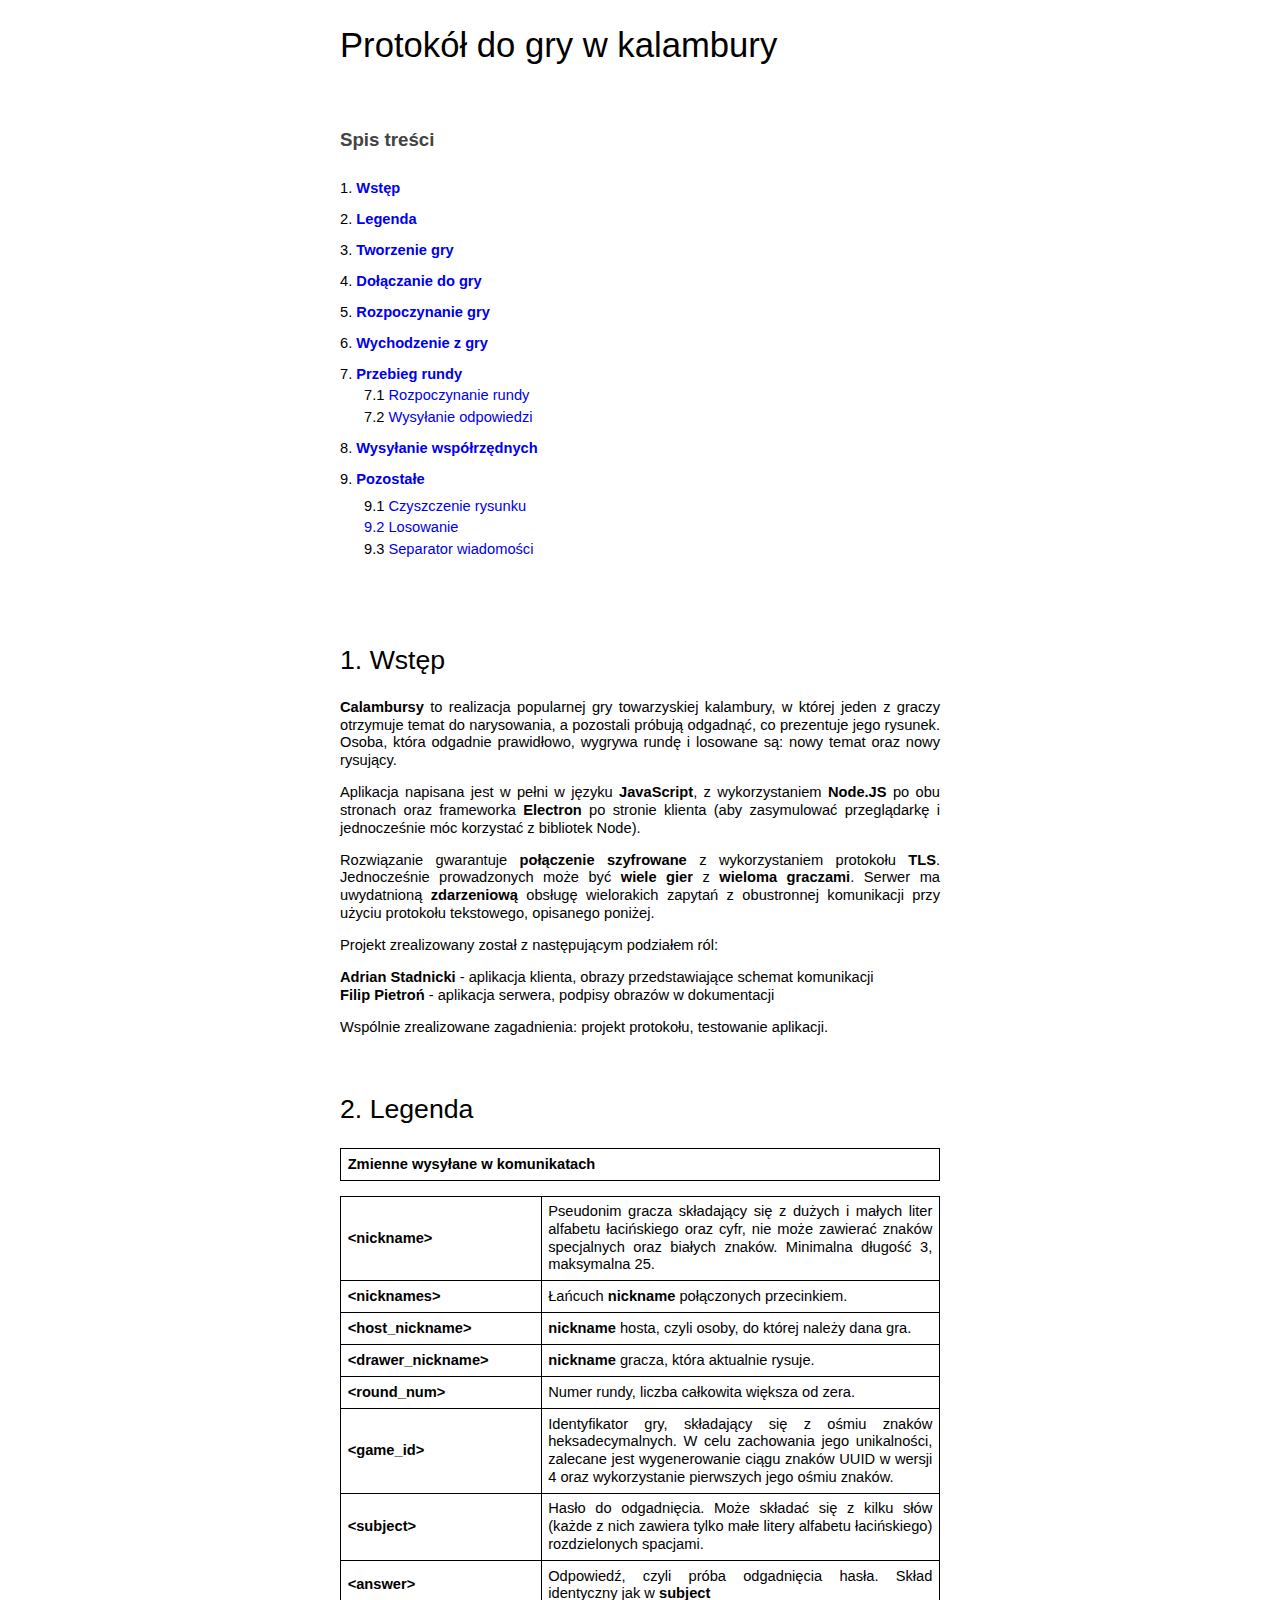
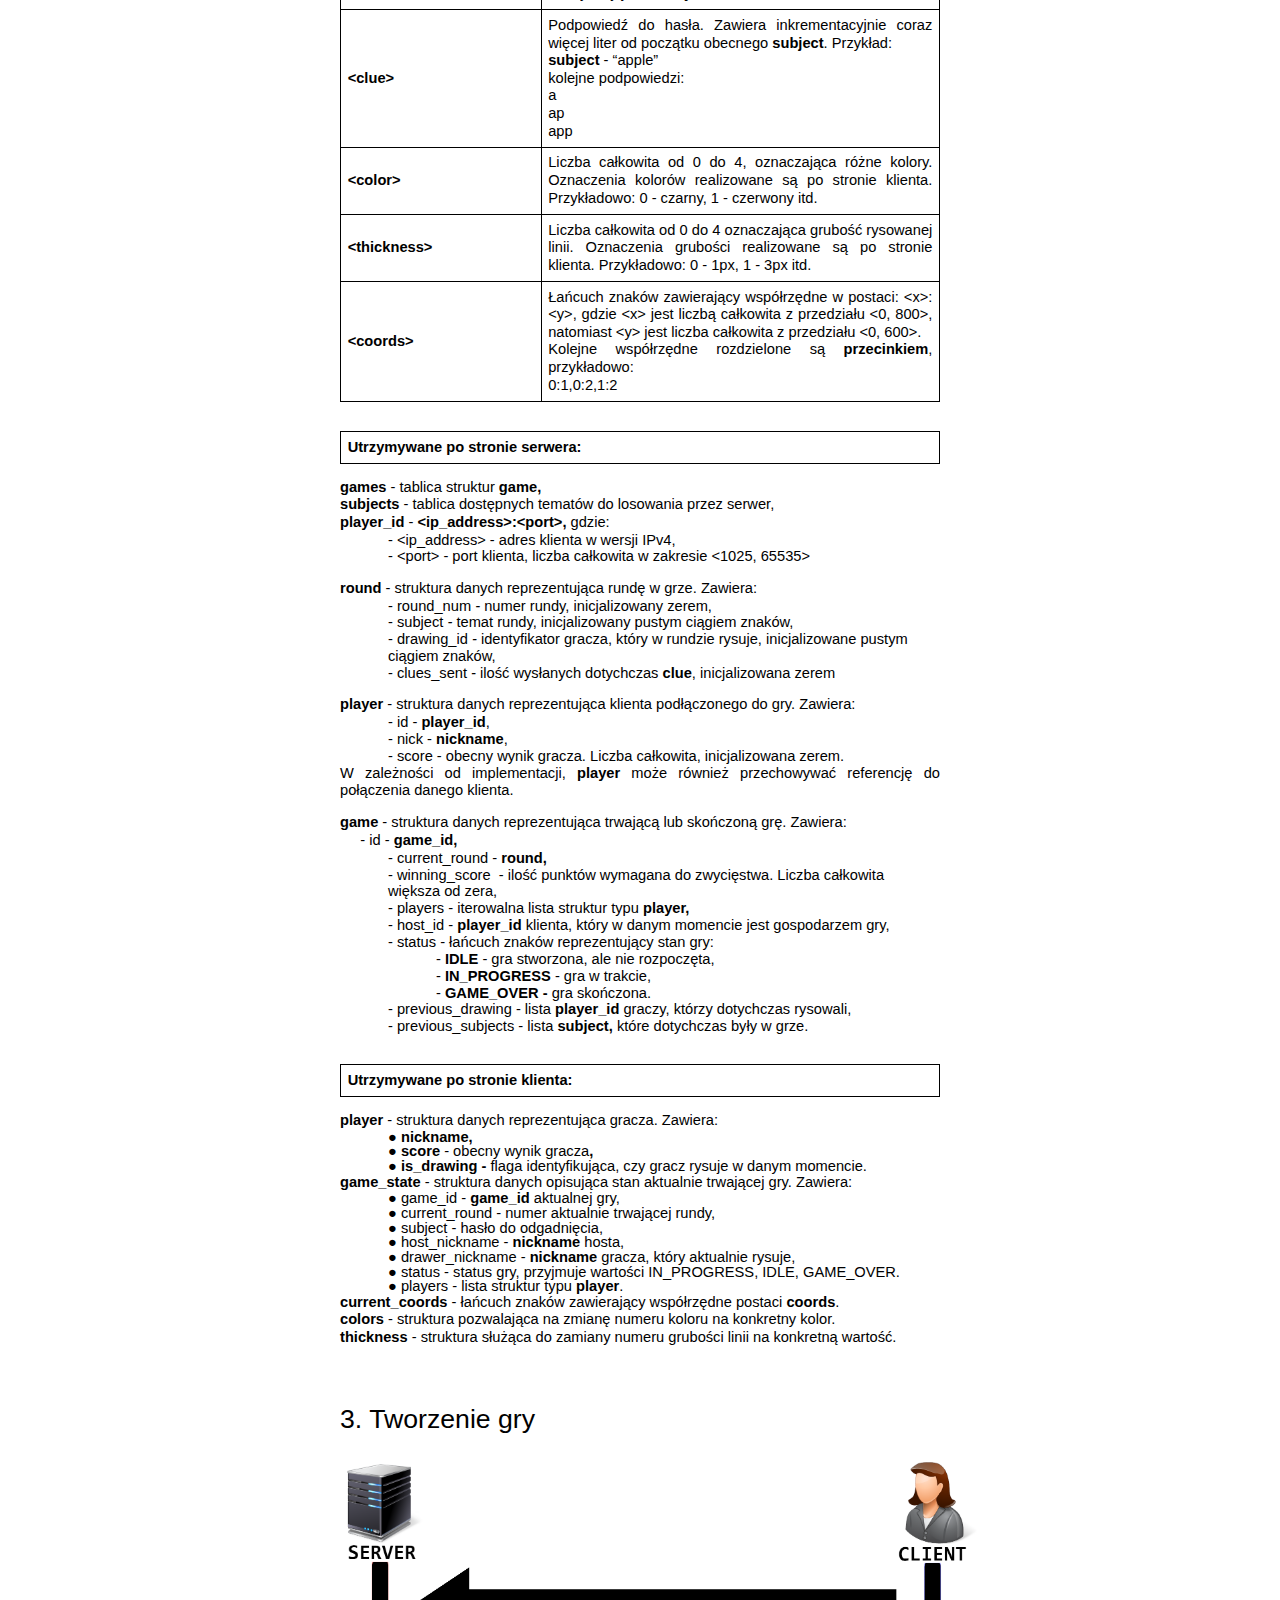
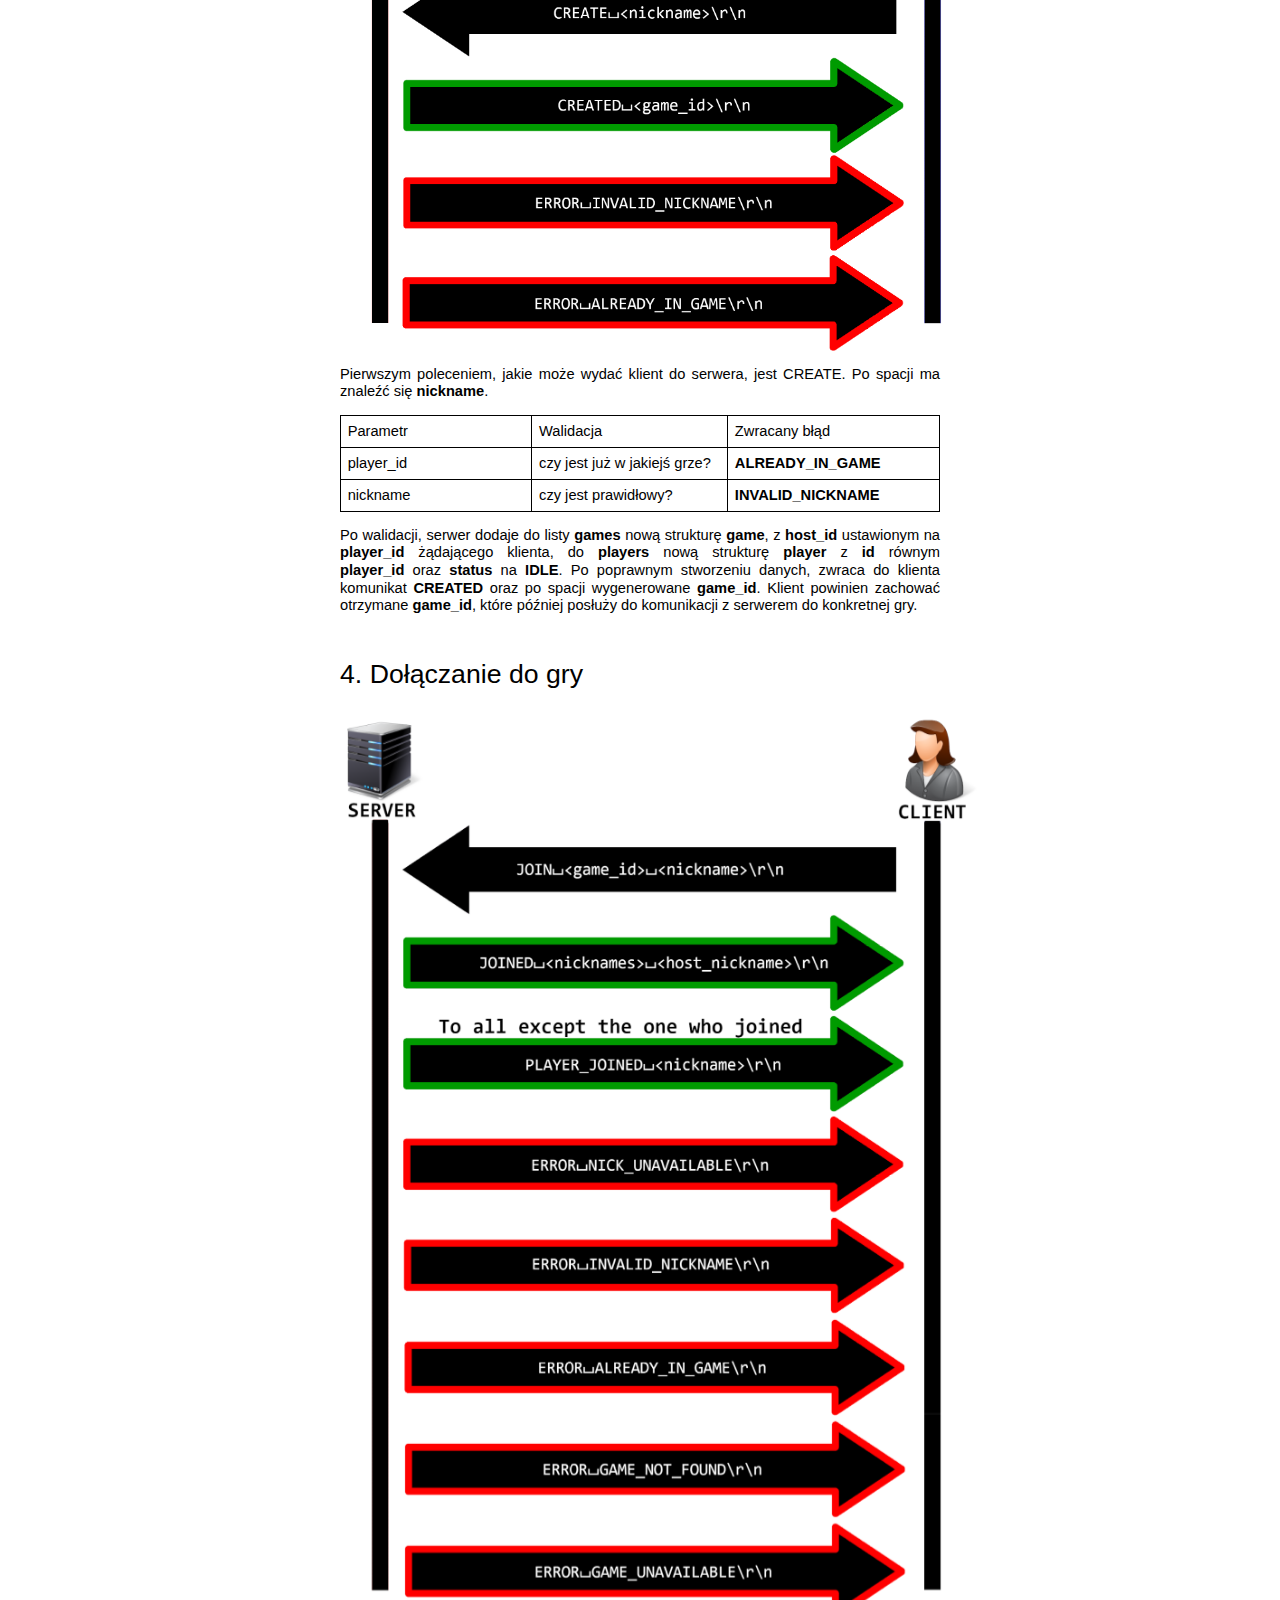
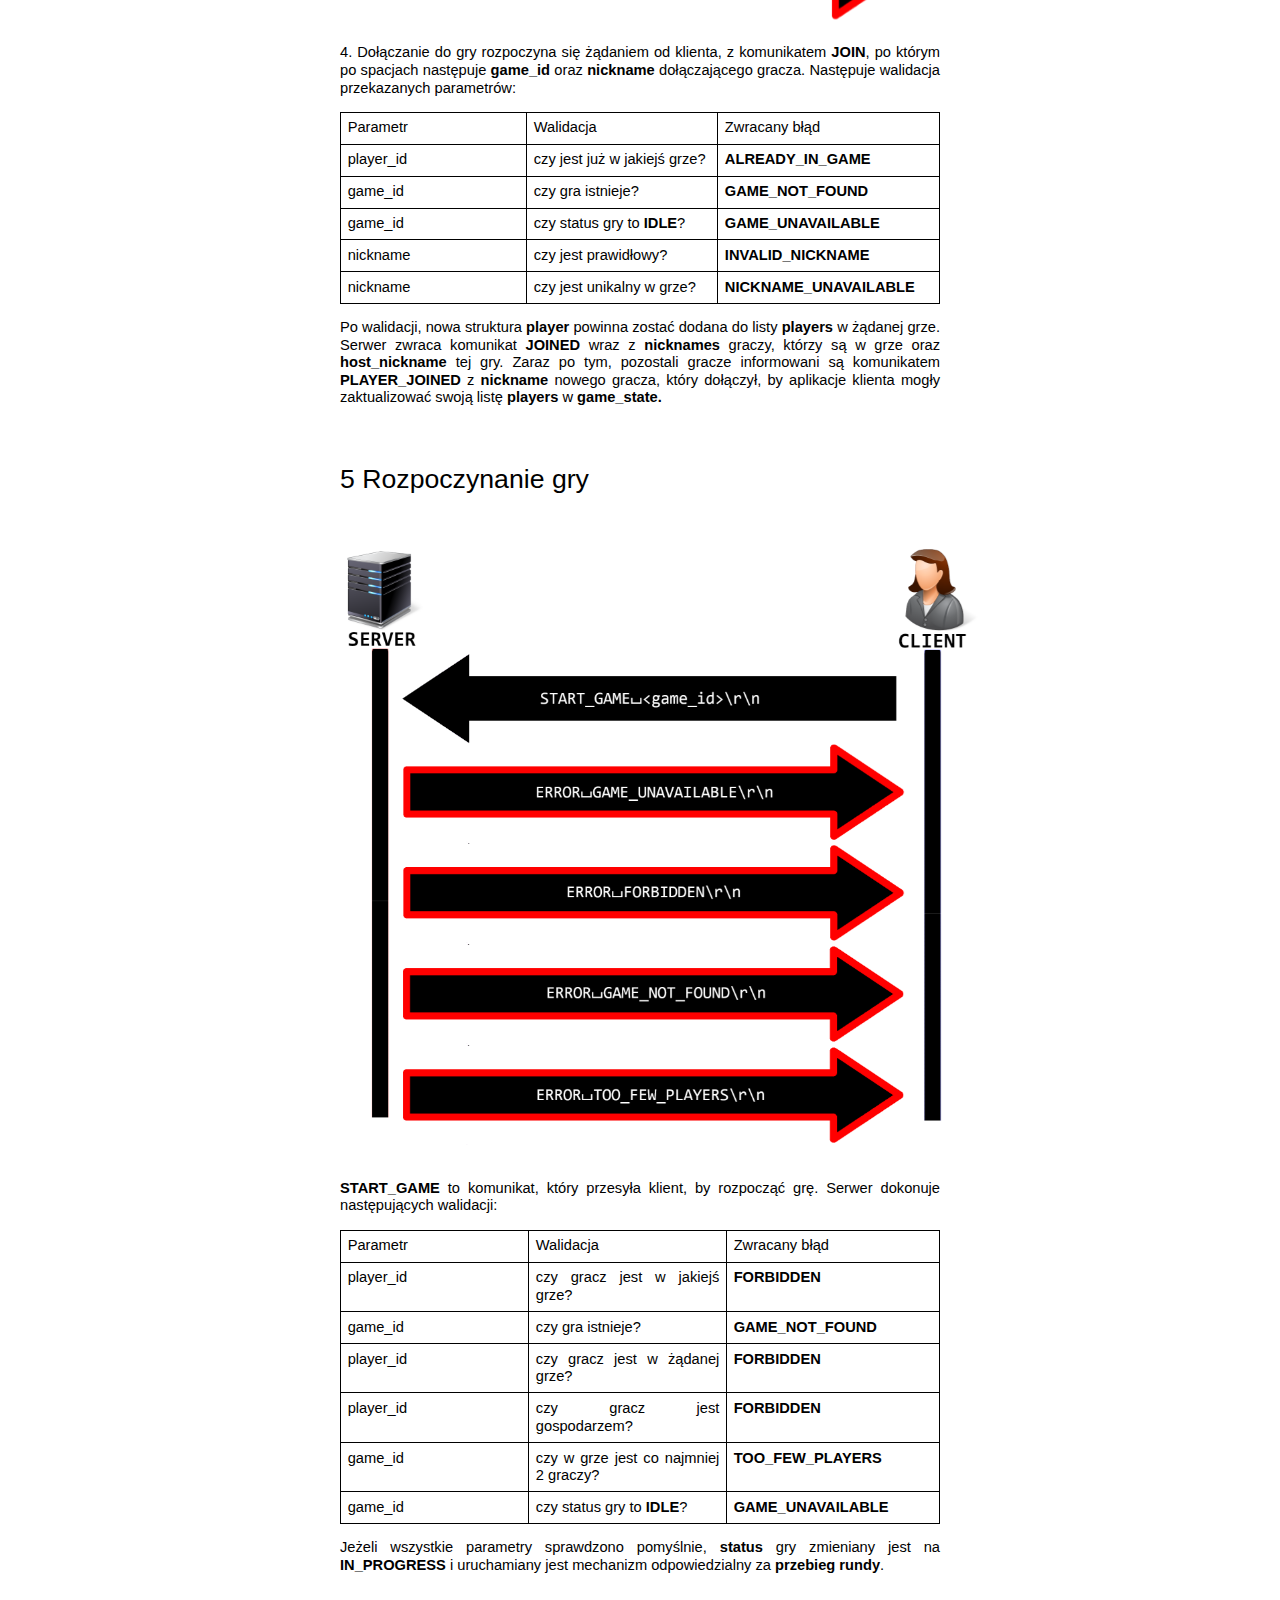
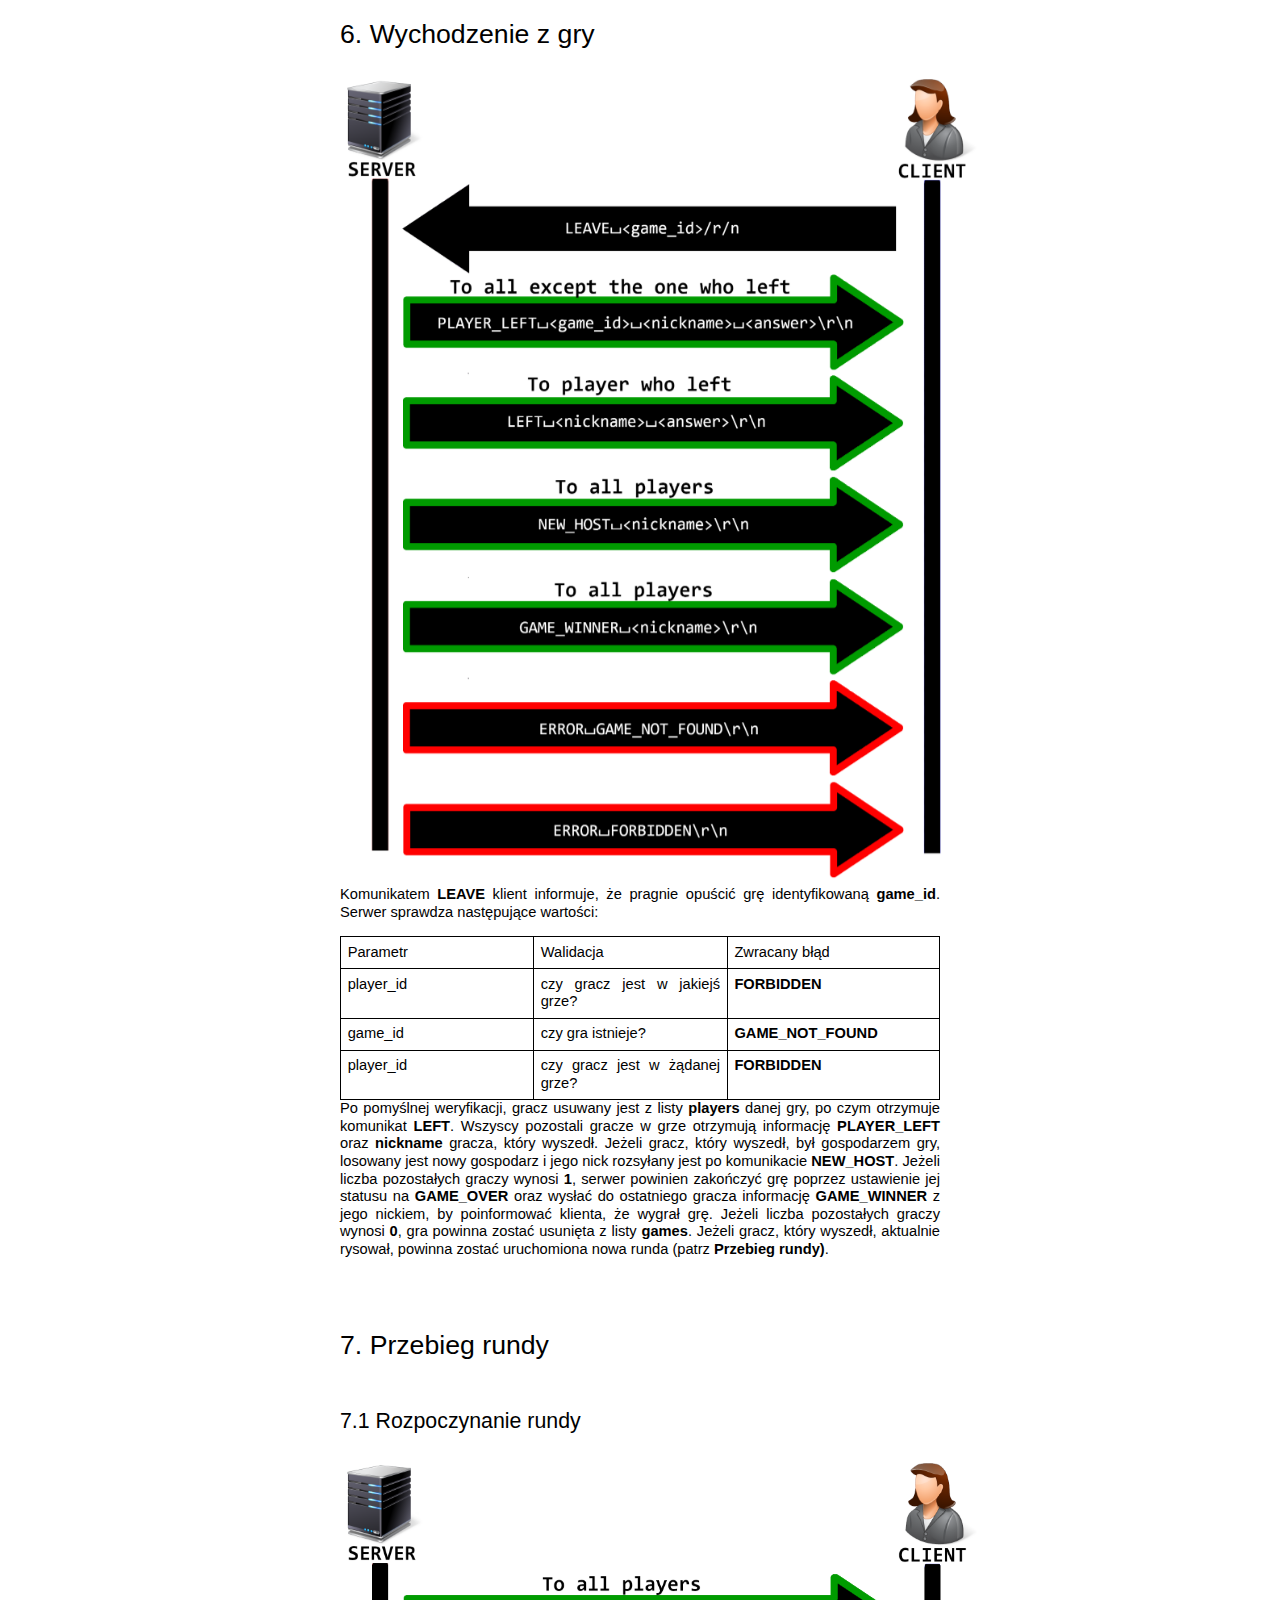
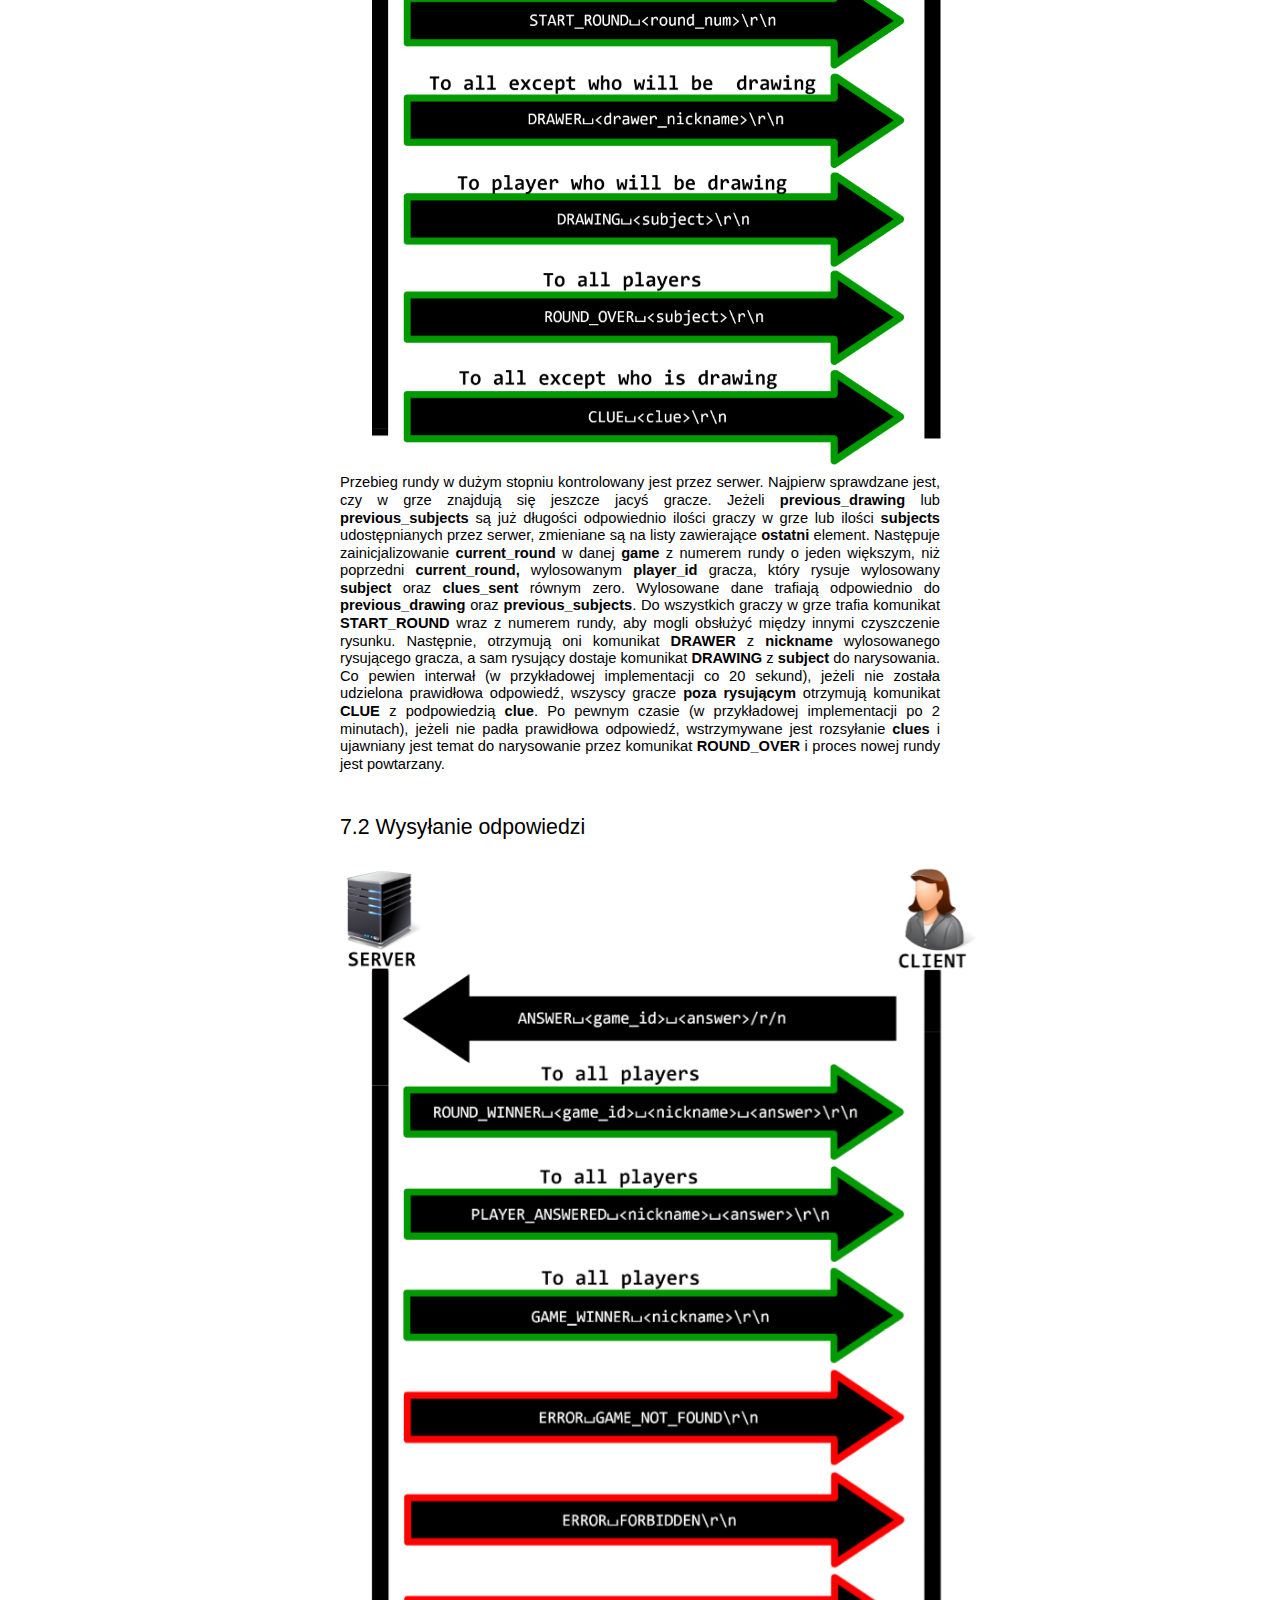
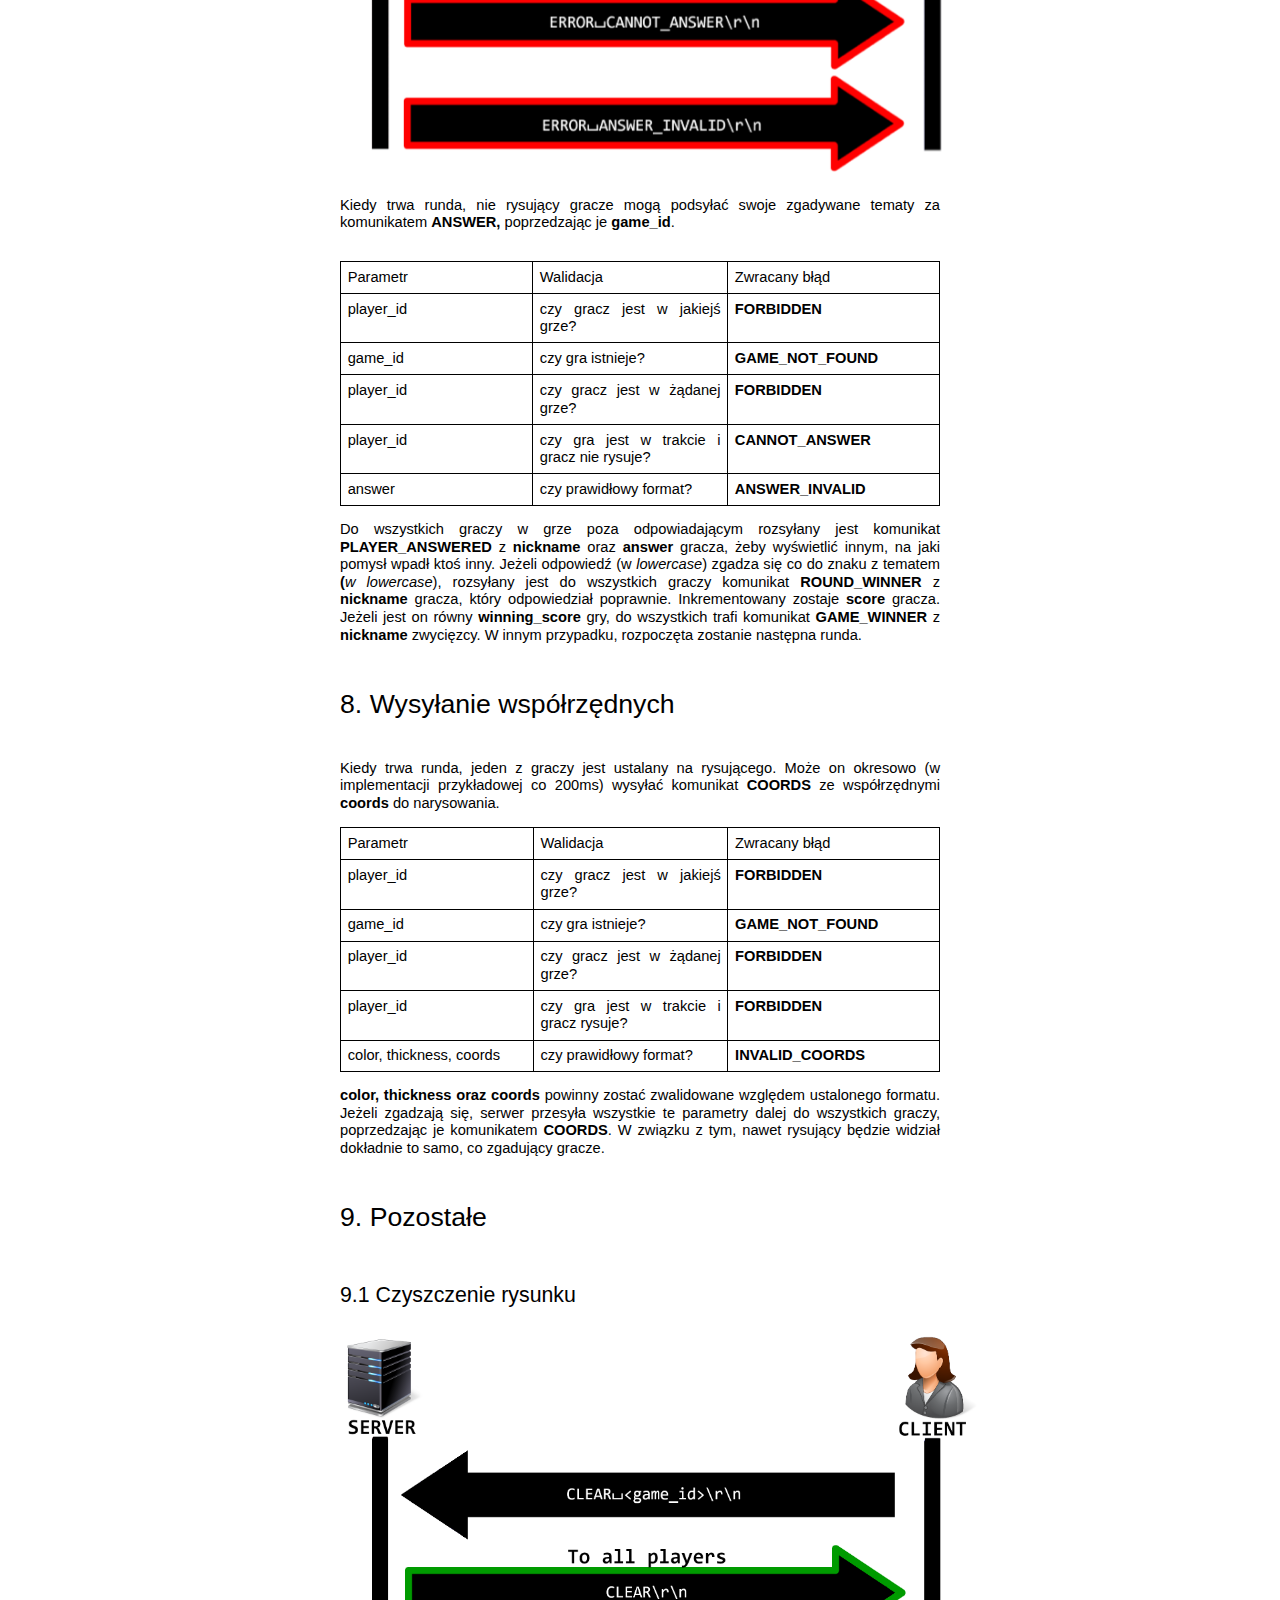
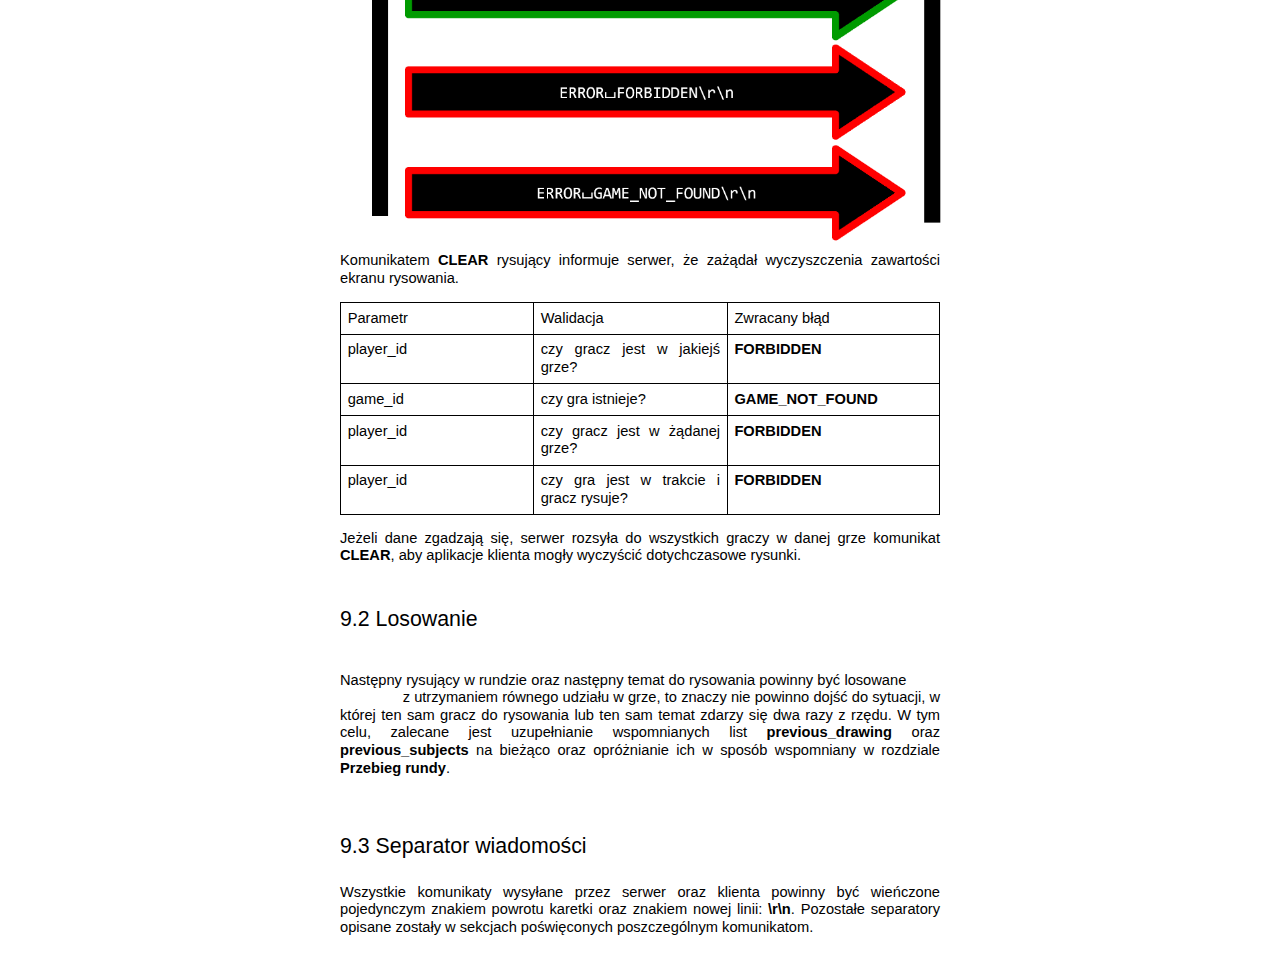
==== commit c6ba4a59: "protocol doc fixes" ====
--- a/calambursy/index.html
+++ b/calambursy/index.html
@@ -3,1965 +3,781 @@
 
 <head>
     <meta content="text/html; charset=UTF-8" http-equiv="content-type">
-    <style type="text/css">
-        ul.lst-kix_2bpden3zp4w9-0 {
-            list-style-type: none
-        }
-        
-        ul.lst-kix_2bpden3zp4w9-1 {
-            list-style-type: none
-        }
-        
-        ul.lst-kix_2bpden3zp4w9-2 {
-            list-style-type: none
-        }
-        
-        ul.lst-kix_2bpden3zp4w9-3 {
-            list-style-type: none
-        }
-        
-        ul.lst-kix_2bpden3zp4w9-4 {
-            list-style-type: none
-        }
-        
-        ul.lst-kix_2bpden3zp4w9-5 {
-            list-style-type: none
-        }
-        
-        ul.lst-kix_2bpden3zp4w9-6 {
-            list-style-type: none
-        }
-        
-        ol.lst-kix_rtmf8n7ydfuy-5 {
-            list-style-type: none
-        }
-        
-        ol.lst-kix_rtmf8n7ydfuy-4 {
-            list-style-type: none
-        }
-        
-        ol.lst-kix_rtmf8n7ydfuy-3 {
-            list-style-type: none
-        }
-        
-        ol.lst-kix_rtmf8n7ydfuy-2 {
-            list-style-type: none
-        }
-        
-        ol.lst-kix_rtmf8n7ydfuy-1 {
-            list-style-type: none
-        }
-        
-        ol.lst-kix_rtmf8n7ydfuy-0 {
-            list-style-type: none
-        }
-        
-        ol.lst-kix_rtmf8n7ydfuy-8 {
-            list-style-type: none
-        }
-        
-        ol.lst-kix_rtmf8n7ydfuy-7 {
-            list-style-type: none
-        }
-        
-        ol.lst-kix_rtmf8n7ydfuy-6 {
-            list-style-type: none
-        }
-        
-        .lst-kix_rtmf8n7ydfuy-1>li:before {
-            content: "" counter(lst-ctn-kix_rtmf8n7ydfuy-1, lower-latin) ". "
-        }
-        
-        .lst-kix_rtmf8n7ydfuy-3>li:before {
-            content: "" counter(lst-ctn-kix_rtmf8n7ydfuy-3, decimal) ". "
-        }
-        
-        ol.lst-kix_rtmf8n7ydfuy-4.start {
-            counter-reset: lst-ctn-kix_rtmf8n7ydfuy-4 0
-        }
-        
-        .lst-kix_rtmf8n7ydfuy-2>li:before {
-            content: "" counter(lst-ctn-kix_rtmf8n7ydfuy-2, lower-roman) ". "
-        }
-        
-        .lst-kix_rtmf8n7ydfuy-7>li:before {
-            content: "" counter(lst-ctn-kix_rtmf8n7ydfuy-7, lower-latin) ". "
-        }
-        
-        .lst-kix_rtmf8n7ydfuy-0>li:before {
-            content: "" counter(lst-ctn-kix_rtmf8n7ydfuy-0, decimal) ". "
-        }
-        
-        .lst-kix_rtmf8n7ydfuy-8>li:before {
-            content: "" counter(lst-ctn-kix_rtmf8n7ydfuy-8, lower-roman) ". "
-        }
-        
-        ol.lst-kix_rtmf8n7ydfuy-1.start {
-            counter-reset: lst-ctn-kix_rtmf8n7ydfuy-1 0
-        }
-        
-        .lst-kix_9pd6whn8e7v-7>li:before {
-            content: "-  "
-        }
-        
-        .lst-kix_9pd6whn8e7v-8>li:before {
-            content: "-  "
-        }
-        
-        .lst-kix_rtmf8n7ydfuy-1>li {
-            counter-increment: lst-ctn-kix_rtmf8n7ydfuy-1
-        }
-        
-        .lst-kix_rtmf8n7ydfuy-6>li:before {
-            content: "" counter(lst-ctn-kix_rtmf8n7ydfuy-6, decimal) ". "
-        }
-        
-        .lst-kix_rtmf8n7ydfuy-5>li:before {
-            content: "" counter(lst-ctn-kix_rtmf8n7ydfuy-5, lower-roman) ". "
-        }
-        
-        .lst-kix_rtmf8n7ydfuy-4>li:before {
-            content: "" counter(lst-ctn-kix_rtmf8n7ydfuy-4, lower-latin) ". "
-        }
-        
-        ul.lst-kix_raikcwxbtpnx-3 {
-            list-style-type: none
-        }
-        
-        ul.lst-kix_raikcwxbtpnx-2 {
-            list-style-type: none
-        }
-        
-        ul.lst-kix_raikcwxbtpnx-1 {
-            list-style-type: none
-        }
-        
-        ul.lst-kix_raikcwxbtpnx-0 {
-            list-style-type: none
-        }
-        
-        .lst-kix_9pd6whn8e7v-0>li:before {
-            content: "-  "
-        }
-        
-        ul.lst-kix_raikcwxbtpnx-7 {
-            list-style-type: none
-        }
-        
-        ul.lst-kix_raikcwxbtpnx-6 {
-            list-style-type: none
-        }
-        
-        ol.lst-kix_rtmf8n7ydfuy-3.start {
-            counter-reset: lst-ctn-kix_rtmf8n7ydfuy-3 0
-        }
-        
-        ul.lst-kix_raikcwxbtpnx-5 {
-            list-style-type: none
-        }
-        
-        ul.lst-kix_raikcwxbtpnx-4 {
-            list-style-type: none
-        }
-        
-        .lst-kix_raikcwxbtpnx-8>li:before {
-            content: "-  "
-        }
-        
-        ul.lst-kix_raikcwxbtpnx-8 {
-            list-style-type: none
-        }
-        
-        .lst-kix_9pd6whn8e7v-6>li:before {
-            content: "-  "
-        }
-        
-        ul.lst-kix_4yqewv9zt5en-4 {
-            list-style-type: none
-        }
-        
-        ul.lst-kix_4yqewv9zt5en-5 {
-            list-style-type: none
-        }
-        
-        ul.lst-kix_4yqewv9zt5en-2 {
-            list-style-type: none
-        }
-        
-        ul.lst-kix_4yqewv9zt5en-3 {
-            list-style-type: none
-        }
-        
-        .lst-kix_9pd6whn8e7v-5>li:before {
-            content: "-  "
-        }
-        
-        ul.lst-kix_4yqewv9zt5en-0 {
-            list-style-type: none
-        }
-        
-        ul.lst-kix_4yqewv9zt5en-1 {
-            list-style-type: none
-        }
-        
-        .lst-kix_9pd6whn8e7v-4>li:before {
-            content: "-  "
-        }
-        
-        .lst-kix_9pd6whn8e7v-1>li:before {
-            content: "-  "
-        }
-        
-        .lst-kix_9pd6whn8e7v-3>li:before {
-            content: "-  "
-        }
-        
-        ul.lst-kix_4yqewv9zt5en-8 {
-            list-style-type: none
-        }
-        
-        ul.lst-kix_4yqewv9zt5en-6 {
-            list-style-type: none
-        }
-        
-        ul.lst-kix_4yqewv9zt5en-7 {
-            list-style-type: none
-        }
-        
-        .lst-kix_9pd6whn8e7v-2>li:before {
-            content: "-  "
-        }
-        
-        ul.lst-kix_8arw3g1in2h3-4 {
-            list-style-type: none
-        }
-        
-        ul.lst-kix_8arw3g1in2h3-5 {
-            list-style-type: none
-        }
-        
-        ul.lst-kix_8arw3g1in2h3-6 {
-            list-style-type: none
-        }
-        
-        ul.lst-kix_8arw3g1in2h3-7 {
-            list-style-type: none
-        }
-        
-        ul.lst-kix_8arw3g1in2h3-0 {
-            list-style-type: none
-        }
-        
-        ul.lst-kix_8arw3g1in2h3-1 {
-            list-style-type: none
-        }
-        
-        ul.lst-kix_8arw3g1in2h3-2 {
-            list-style-type: none
-        }
-        
-        ul.lst-kix_8arw3g1in2h3-3 {
-            list-style-type: none
-        }
-        
-        .lst-kix_rtmf8n7ydfuy-6>li {
-            counter-increment: lst-ctn-kix_rtmf8n7ydfuy-6
-        }
-        
-        .lst-kix_rtmf8n7ydfuy-3>li {
-            counter-increment: lst-ctn-kix_rtmf8n7ydfuy-3
-        }
-        
-        .lst-kix_raikcwxbtpnx-1>li:before {
-            content: "-  "
-        }
-        
-        .lst-kix_4yqewv9zt5en-8>li:before {
-            content: "-  "
-        }
-        
-        .lst-kix_raikcwxbtpnx-0>li:before {
-            content: "-  "
-        }
-        
-        ul.lst-kix_2bpden3zp4w9-7 {
-            list-style-type: none
-        }
-        
-        ul.lst-kix_2bpden3zp4w9-8 {
-            list-style-type: none
-        }
-        
-        .lst-kix_raikcwxbtpnx-5>li:before {
-            content: "-  "
-        }
-        
-        .lst-kix_raikcwxbtpnx-7>li:before {
-            content: "-  "
-        }
-        
-        .lst-kix_4yqewv9zt5en-4>li:before {
-            content: "-  "
-        }
-        
-        .lst-kix_4yqewv9zt5en-6>li:before {
-            content: "-  "
-        }
-        
-        .lst-kix_rtmf8n7ydfuy-0>li {
-            counter-increment: lst-ctn-kix_rtmf8n7ydfuy-0
-        }
-        
-        .lst-kix_raikcwxbtpnx-2>li:before {
-            content: "-  "
-        }
-        
-        .lst-kix_raikcwxbtpnx-6>li:before {
-            content: "-  "
-        }
-        
-        .lst-kix_4yqewv9zt5en-3>li:before {
-            content: "-  "
-        }
-        
-        .lst-kix_4yqewv9zt5en-7>li:before {
-            content: "-  "
-        }
-        
-        .lst-kix_raikcwxbtpnx-3>li:before {
-            content: "-  "
-        }
-        
-        ul.lst-kix_8arw3g1in2h3-8 {
-            list-style-type: none
-        }
-        
-        .lst-kix_raikcwxbtpnx-4>li:before {
-            content: "-  "
-        }
-        
-        .lst-kix_4yqewv9zt5en-5>li:before {
-            content: "-  "
-        }
-        
-        .lst-kix_jxbor0j948r0-8>li:before {
-            content: "-  "
-        }
-        
-        .lst-kix_rtmf8n7ydfuy-5>li {
-            counter-increment: lst-ctn-kix_rtmf8n7ydfuy-5
-        }
-        
-        .lst-kix_jxbor0j948r0-5>li:before {
-            content: "-  "
-        }
-        
-        .lst-kix_jxbor0j948r0-4>li:before {
-            content: "-  "
-        }
-        
-        .lst-kix_4yqewv9zt5en-0>li:before {
-            content: "-  "
-        }
-        
-        .lst-kix_4yqewv9zt5en-2>li:before {
-            content: "-  "
-        }
-        
-        ol.lst-kix_rtmf8n7ydfuy-8.start {
-            counter-reset: lst-ctn-kix_rtmf8n7ydfuy-8 0
-        }
-        
-        .lst-kix_jxbor0j948r0-3>li:before {
-            content: "-  "
-        }
-        
-        .lst-kix_4yqewv9zt5en-1>li:before {
-            content: "-  "
-        }
-        
-        .lst-kix_jxbor0j948r0-0>li:before {
-            content: "-  "
-        }
-        
-        .lst-kix_jxbor0j948r0-2>li:before {
-            content: "-  "
-        }
-        
-        ol.lst-kix_rtmf8n7ydfuy-2.start {
-            counter-reset: lst-ctn-kix_rtmf8n7ydfuy-2 0
-        }
-        
-        .lst-kix_jxbor0j948r0-1>li:before {
-            content: "-  "
-        }
-        
-        ol.lst-kix_rtmf8n7ydfuy-5.start {
-            counter-reset: lst-ctn-kix_rtmf8n7ydfuy-5 0
-        }
-        
-        .lst-kix_8arw3g1in2h3-2>li:before {
-            content: "\0025a0  "
-        }
-        
-        .lst-kix_8arw3g1in2h3-3>li:before {
-            content: "\0025cf  "
-        }
-        
-        ul.lst-kix_nrmydj68qh9z-0 {
-            list-style-type: none
-        }
-        
-        .lst-kix_nrmydj68qh9z-8>li:before {
-            content: "\0025a0  "
-        }
-        
-        .lst-kix_8arw3g1in2h3-0>li:before {
-            content: "\0025cf  "
-        }
-        
-        .lst-kix_8arw3g1in2h3-1>li:before {
-            content: "\0025cb  "
-        }
-        
-        .lst-kix_rtmf8n7ydfuy-4>li {
-            counter-increment: lst-ctn-kix_rtmf8n7ydfuy-4
-        }
-        
-        ul.lst-kix_nrmydj68qh9z-6 {
-            list-style-type: none
-        }
-        
-        ul.lst-kix_nrmydj68qh9z-5 {
-            list-style-type: none
-        }
-        
-        ul.lst-kix_nrmydj68qh9z-8 {
-            list-style-type: none
-        }
-        
-        .lst-kix_jxbor0j948r0-6>li:before {
-            content: "-  "
-        }
-        
-        ul.lst-kix_nrmydj68qh9z-7 {
-            list-style-type: none
-        }
-        
-        ul.lst-kix_nrmydj68qh9z-2 {
-            list-style-type: none
-        }
-        
-        ul.lst-kix_nrmydj68qh9z-1 {
-            list-style-type: none
-        }
-        
-        .lst-kix_rtmf8n7ydfuy-7>li {
-            counter-increment: lst-ctn-kix_rtmf8n7ydfuy-7
-        }
-        
-        ul.lst-kix_nrmydj68qh9z-4 {
-            list-style-type: none
-        }
-        
-        .lst-kix_jxbor0j948r0-7>li:before {
-            content: "-  "
-        }
-        
-        ul.lst-kix_nrmydj68qh9z-3 {
-            list-style-type: none
-        }
-        
-        .lst-kix_rtmf8n7ydfuy-2>li {
-            counter-increment: lst-ctn-kix_rtmf8n7ydfuy-2
-        }
-        
-        .lst-kix_rtmf8n7ydfuy-8>li {
-            counter-increment: lst-ctn-kix_rtmf8n7ydfuy-8
-        }
-        
-        ul.lst-kix_9pd6whn8e7v-0 {
-            list-style-type: none
-        }
-        
-        ul.lst-kix_9pd6whn8e7v-4 {
-            list-style-type: none
-        }
-        
-        ul.lst-kix_9pd6whn8e7v-3 {
-            list-style-type: none
-        }
-        
-        .lst-kix_nrmydj68qh9z-0>li:before {
-            content: "\0025cf  "
-        }
-        
-        ul.lst-kix_9pd6whn8e7v-2 {
-            list-style-type: none
-        }
-        
-        ul.lst-kix_9pd6whn8e7v-1 {
-            list-style-type: none
-        }
-        
-        .lst-kix_nrmydj68qh9z-1>li:before {
-            content: "\0025cb  "
-        }
-        
-        ul.lst-kix_9pd6whn8e7v-8 {
-            list-style-type: none
-        }
-        
-        ul.lst-kix_9pd6whn8e7v-7 {
-            list-style-type: none
-        }
-        
-        ul.lst-kix_9pd6whn8e7v-6 {
-            list-style-type: none
-        }
-        
-        ul.lst-kix_9pd6whn8e7v-5 {
-            list-style-type: none
-        }
-        
-        ul.lst-kix_efp5vr97ky3a-1 {
-            list-style-type: none
-        }
-        
-        .lst-kix_nrmydj68qh9z-3>li:before {
-            content: "\0025cf  "
-        }
-        
-        ol.lst-kix_rtmf8n7ydfuy-7.start {
-            counter-reset: lst-ctn-kix_rtmf8n7ydfuy-7 0
-        }
-        
-        ul.lst-kix_efp5vr97ky3a-2 {
-            list-style-type: none
-        }
-        
-        ul.lst-kix_efp5vr97ky3a-3 {
-            list-style-type: none
-        }
-        
-        .lst-kix_nrmydj68qh9z-2>li:before {
-            content: "\0025a0  "
-        }
-        
-        .lst-kix_nrmydj68qh9z-4>li:before {
-            content: "\0025cb  "
-        }
-        
-        ul.lst-kix_efp5vr97ky3a-4 {
-            list-style-type: none
-        }
-        
-        .lst-kix_efp5vr97ky3a-8>li:before {
-            content: "-  "
-        }
-        
-        ol.lst-kix_rtmf8n7ydfuy-0.start {
-            counter-reset: lst-ctn-kix_rtmf8n7ydfuy-0 0
-        }
-        
-        ul.lst-kix_efp5vr97ky3a-0 {
-            list-style-type: none
-        }
-        
-        .lst-kix_nrmydj68qh9z-7>li:before {
-            content: "\0025cb  "
-        }
-        
-        .lst-kix_8arw3g1in2h3-6>li:before {
-            content: "\0025cf  "
-        }
-        
-        .lst-kix_nrmydj68qh9z-6>li:before {
-            content: "\0025cf  "
-        }
-        
-        .lst-kix_nrmydj68qh9z-5>li:before {
-            content: "\0025a0  "
-        }
-        
-        .lst-kix_8arw3g1in2h3-4>li:before {
-            content: "\0025cb  "
-        }
-        
-        .lst-kix_8arw3g1in2h3-5>li:before {
-            content: "\0025a0  "
-        }
-        
-        .lst-kix_2bpden3zp4w9-3>li:before {
-            content: "\0025cf  "
-        }
-        
-        .lst-kix_efp5vr97ky3a-2>li:before {
-            content: "-  "
-        }
-        
-        .lst-kix_efp5vr97ky3a-0>li:before {
-            content: "-  "
-        }
-        
-        .lst-kix_efp5vr97ky3a-4>li:before {
-            content: "-  "
-        }
-        
-        .lst-kix_2bpden3zp4w9-2>li:before {
-            content: "\0025a0  "
-        }
-        
-        .lst-kix_efp5vr97ky3a-1>li:before {
-            content: "-  "
-        }
-        
-        .lst-kix_efp5vr97ky3a-5>li:before {
-            content: "-  "
-        }
-        
-        .lst-kix_2bpden3zp4w9-6>li:before {
-            content: "\0025cf  "
-        }
-        
-        .lst-kix_efp5vr97ky3a-6>li:before {
-            content: "-  "
-        }
-        
-        .lst-kix_8arw3g1in2h3-7>li:before {
-            content: "\0025cb  "
-        }
-        
-        ul.lst-kix_jxbor0j948r0-7 {
-            list-style-type: none
-        }
-        
-        .lst-kix_2bpden3zp4w9-7>li:before {
-            content: "\0025cb  "
-        }
-        
-        ul.lst-kix_jxbor0j948r0-8 {
-            list-style-type: none
-        }
-        
-        .lst-kix_2bpden3zp4w9-1>li:before {
-            content: "\0025cb  "
-        }
-        
-        ul.lst-kix_efp5vr97ky3a-5 {
-            list-style-type: none
-        }
-        
-        .lst-kix_8arw3g1in2h3-8>li:before {
-            content: "\0025a0  "
-        }
-        
-        ul.lst-kix_efp5vr97ky3a-6 {
-            list-style-type: none
-        }
-        
-        .lst-kix_2bpden3zp4w9-0>li:before {
-            content: "\0025cf  "
-        }
-        
-        .lst-kix_efp5vr97ky3a-7>li:before {
-            content: "-  "
-        }
-        
-        ul.lst-kix_efp5vr97ky3a-7 {
-            list-style-type: none
-        }
-        
-        .lst-kix_2bpden3zp4w9-8>li:before {
-            content: "\0025a0  "
-        }
-        
-        ul.lst-kix_efp5vr97ky3a-8 {
-            list-style-type: none
-        }
-        
-        ul.lst-kix_jxbor0j948r0-1 {
-            list-style-type: none
-        }
-        
-        ul.lst-kix_jxbor0j948r0-2 {
-            list-style-type: none
-        }
-        
-        ul.lst-kix_jxbor0j948r0-0 {
-            list-style-type: none
-        }
-        
-        ul.lst-kix_jxbor0j948r0-5 {
-            list-style-type: none
-        }
-        
-        ul.lst-kix_jxbor0j948r0-6 {
-            list-style-type: none
-        }
-        
-        ul.lst-kix_jxbor0j948r0-3 {
-            list-style-type: none
-        }
-        
-        ul.lst-kix_jxbor0j948r0-4 {
-            list-style-type: none
-        }
-        
-        ol.lst-kix_rtmf8n7ydfuy-6.start {
-            counter-reset: lst-ctn-kix_rtmf8n7ydfuy-6 0
-        }
-        
-        .lst-kix_2bpden3zp4w9-5>li:before {
-            content: "\0025a0  "
-        }
-        
-        .lst-kix_efp5vr97ky3a-3>li:before {
-            content: "-  "
-        }
-        
-        .lst-kix_2bpden3zp4w9-4>li:before {
-            content: "\0025cb  "
-        }
-        
-        ol {
-            margin: 0;
-            padding: 0
-        }
-        
-        table td,
-        table th {
-            padding: 0
-        }
-        
-        .c20 {
-            border-right-style: solid;
-            padding: 5pt 5pt 5pt 5pt;
-            border-bottom-color: #000000;
-            border-top-width: 1pt;
-            border-right-width: 1pt;
-            border-left-color: #000000;
-            vertical-align: middle;
-            border-right-color: #000000;
-            border-left-width: 1pt;
-            border-top-style: solid;
-            border-left-style: solid;
-            border-bottom-width: 1pt;
-            width: 147.8pt;
-            border-top-color: #000000;
-            border-bottom-style: solid
-        }
-        
-        .c12 {
-            border-right-style: solid;
-            padding: 5pt 5pt 5pt 5pt;
-            border-bottom-color: #000000;
-            border-top-width: 1pt;
-            border-right-width: 1pt;
-            border-left-color: #000000;
-            vertical-align: top;
-            border-right-color: #000000;
-            border-left-width: 1pt;
-            border-top-style: solid;
-            border-left-style: solid;
-            border-bottom-width: 1pt;
-            width: 333.8pt;
-            border-top-color: #000000;
-            border-bottom-style: solid
-        }
-        
-        .c26 {
-            border-right-style: solid;
-            padding: 5pt 5pt 5pt 5pt;
-            border-bottom-color: #000000;
-            border-top-width: 1pt;
-            border-right-width: 1pt;
-            border-left-color: #000000;
-            vertical-align: top;
-            border-right-color: #000000;
-            border-left-width: 1pt;
-            border-top-style: solid;
-            border-left-style: solid;
-            border-bottom-width: 1pt;
-            width: 482.1pt;
-            border-top-color: #000000;
-            border-bottom-style: solid
-        }
-        
-        .c5 {
-            border-right-style: solid;
-            padding: 5pt 5pt 5pt 5pt;
-            border-bottom-color: #000000;
-            border-top-width: 1pt;
-            border-right-width: 1pt;
-            border-left-color: #000000;
-            vertical-align: top;
-            border-right-color: #000000;
-            border-left-width: 1pt;
-            border-top-style: solid;
-            border-left-style: solid;
-            border-bottom-width: 1pt;
-            width: 160.7pt;
-            border-top-color: #000000;
-            border-bottom-style: solid
-        }
-        
-        .c16 {
-            padding-top: 20pt;
-            padding-bottom: 6pt;
-            line-height: 1.0;
-            page-break-after: avoid;
-            orphans: 2;
-            widows: 2;
-            text-align: left;
-            height: 20pt
-        }
-        
-        .c4 {
-            padding-top: 0pt;
-            padding-bottom: 0pt;
-            line-height: 1.15;
-            orphans: 2;
-            widows: 2;
-            text-align: left;
-            height: 11pt
-        }
-        
-        .c9 {
-            color: #000000;
-            font-weight: 400;
-            text-decoration: none;
-            vertical-align: baseline;
-            font-size: 26pt;
-            font-family: "Arial";
-            font-style: normal
-        }
-        
-        .c25 {
-            padding-top: 0pt;
-            padding-bottom: 3pt;
-            line-height: 1.15;
-            page-break-after: avoid;
-            orphans: 2;
-            widows: 2;
-            text-align: center
-        }
-        
-        .c38 {
-            margin-left: 18pt;
-            padding-top: 3pt;
-            padding-bottom: 0pt;
-            line-height: 1.0;
-            orphans: 2;
-            widows: 2;
-            text-align: left
-        }
-        
-        .c22 {
-            padding-top: 20pt;
-            padding-bottom: 6pt;
-            line-height: 1.15;
-            page-break-after: avoid;
-            orphans: 2;
-            widows: 2;
-            text-align: center
-        }
-        
-        .c2 {
-            padding-top: 0pt;
-            text-indent: 36pt;
-            padding-bottom: 0pt;
-            line-height: 1.0;
-            orphans: 2;
-            widows: 2;
-            text-align: center
-        }
-        
-        .c39 {
-            padding-top: 0pt;
-            padding-bottom: 3pt;
-            line-height: 1.0;
-            page-break-after: avoid;
-            orphans: 2;
-            widows: 2;
-            text-align: left
-        }
-        
-        .c10 {
-            color: #000000;
-            font-weight: 400;
-            text-decoration: none;
-            vertical-align: baseline;
-            font-size: 20pt;
-            font-family: "Arial";
-            font-style: normal
-        }
-        
-        .c40 {
-            padding-top: 18pt;
-            padding-bottom: 6pt;
-            line-height: 1.15;
-            page-break-after: avoid;
-            orphans: 2;
-            widows: 2;
-            text-align: left
-        }
-        
-        .c33 {
-            color: #000000;
-            font-weight: 400;
-            text-decoration: none;
-            vertical-align: baseline;
-            font-size: 16pt;
-            font-family: "Arial";
-            font-style: normal
-        }
-        
-        .c0 {
-            color: #000000;
-            font-weight: 400;
-            text-decoration: none;
-            vertical-align: baseline;
-            font-size: 11pt;
-            font-family: "Arial";
-            font-style: normal
-        }
-        
-        .c31 {
-            padding-top: 20pt;
-            padding-bottom: 6pt;
-            line-height: 1.15;
-            page-break-after: avoid;
-            orphans: 2;
-            widows: 2;
-            text-align: left
-        }
-        
-        .c32 {
-            padding-top: 20pt;
-            padding-bottom: 6pt;
-            line-height: 1.0;
-            page-break-after: avoid;
-            orphans: 2;
-            widows: 2;
-            text-align: center
-        }
-        
-        .c17 {
-            padding-top: 18pt;
-            padding-bottom: 6pt;
-            line-height: 1.15;
-            page-break-after: avoid;
-            orphans: 2;
-            widows: 2;
-            text-align: center
-        }
-        
-        .c36 {
-            padding-top: 4pt;
-            padding-bottom: 0pt;
-            line-height: 1.0;
-            orphans: 2;
-            widows: 2;
-            text-align: left
-        }
-        
-        .c15 {
-            padding-top: 10pt;
-            padding-bottom: 0pt;
-            line-height: 1.0;
-            orphans: 2;
-            widows: 2;
-            text-align: left
-        }
-        
-        .c18 {
-            padding-top: 0pt;
-            padding-bottom: 0pt;
-            line-height: 1.0;
-            orphans: 2;
-            widows: 2;
-            text-align: justify
-        }
-        
-        .c8 {
-            padding-top: 0pt;
-            padding-bottom: 0pt;
-            line-height: 1.15;
-            orphans: 2;
-            widows: 2;
-            text-align: left
-        }
-        
-        .c30 {
-            padding-top: 0pt;
-            padding-bottom: 0pt;
-            line-height: 1.15;
-            orphans: 2;
-            widows: 2;
-            text-align: center
-        }
-        
-        .c6 {
-            padding-top: 0pt;
-            padding-bottom: 0pt;
-            line-height: 1.0;
-            orphans: 2;
-            widows: 2;
-            text-align: left
-        }
-        
-        .c3 {
-            color: #000000;
-            text-decoration: none;
-            vertical-align: baseline;
-            font-size: 11pt;
-            font-family: "Arial";
-            font-style: normal
-        }
-        
-        .c27 {
-            padding-top: 10pt;
-            padding-bottom: 4pt;
-            line-height: 1.0;
-            orphans: 2;
-            widows: 2;
-            text-align: left
-        }
-        
-        .c43 {
-            color: #000000;
-            font-weight: 400;
-            text-decoration: none;
-            vertical-align: baseline;
-            font-family: "Arial"
-        }
-        
-        .c23 {
-            border-spacing: 0;
-            border-collapse: collapse;
-            margin-right: auto
-        }
-        
-        .c34 {
-            padding-top: 0pt;
-            padding-bottom: 0pt;
-            line-height: 1.0;
-            text-align: justify
-        }
-        
-        .c7 {
-            padding-top: 0pt;
-            padding-bottom: 0pt;
-            line-height: 1.0;
-            text-align: left
-        }
-        
-        .c37 {
-            background-color: #ffffff;
-            max-width: 482.1pt;
-            padding: 28.3pt 56.7pt 28.3pt 56.7pt
-        }
-        
-        .c24 {
-            margin-left: 36pt;
-            padding-left: 0pt
-        }
-        
-        .c21 {
-            margin-left: 72pt;
-            padding-left: 0pt
-        }
-        
-        .c14 {
-            color: inherit;
-            text-decoration: inherit
-        }
-        
-        .c19 {
-            padding: 0;
-            margin: 0
-        }
-        
-        .c13 {
-            font-size: 11pt
-        }
-        
-        .c28 {
-            height: 11pt
-        }
-        
-        .c29 {
-            font-style: italic
-        }
-        
-        .c1 {
-            font-weight: 700
-        }
-        
-        .c41 {
-            text-indent: 36pt
-        }
-        
-        .c42 {
-            height: 16pt
-        }
-        
-        .c35 {
-            height: 20pt
-        }
-        
-        .c11 {
-            height: 0pt
-        }
-        
-        .title {
-            padding-top: 0pt;
-            color: #000000;
-            font-size: 26pt;
-            padding-bottom: 3pt;
-            font-family: "Arial";
-            line-height: 1.15;
-            page-break-after: avoid;
-            orphans: 2;
-            widows: 2;
-            text-align: left
-        }
-        
-        .subtitle {
-            padding-top: 0pt;
-            color: #666666;
-            font-size: 15pt;
-            padding-bottom: 16pt;
-            font-family: "Arial";
-            line-height: 1.15;
-            page-break-after: avoid;
-            orphans: 2;
-            widows: 2;
-            text-align: left
-        }
-        
-        li {
-            color: #000000;
-            font-size: 11pt;
-            font-family: "Arial"
-        }
-        
-        p {
-            margin: 0;
-            color: #000000;
-            font-size: 11pt;
-            font-family: "Arial"
-        }
-        
-        h1 {
-            padding-top: 20pt;
-            color: #000000;
-            font-size: 20pt;
-            padding-bottom: 6pt;
-            font-family: "Arial";
-            line-height: 1.15;
-            page-break-after: avoid;
-            orphans: 2;
-            widows: 2;
-            text-align: left
-        }
-        
-        h2 {
-            padding-top: 18pt;
-            color: #000000;
-            font-size: 16pt;
-            padding-bottom: 6pt;
-            font-family: "Arial";
-            line-height: 1.15;
-            page-break-after: avoid;
-            orphans: 2;
-            widows: 2;
-            text-align: left
-        }
-        
-        h3 {
-            padding-top: 16pt;
-            color: #434343;
-            font-size: 14pt;
-            padding-bottom: 4pt;
-            font-family: "Arial";
-            line-height: 1.15;
-            page-break-after: avoid;
-            orphans: 2;
-            widows: 2;
-            text-align: left
-        }
-        
-        h4 {
-            padding-top: 14pt;
-            color: #666666;
-            font-size: 12pt;
-            padding-bottom: 4pt;
-            font-family: "Arial";
-            line-height: 1.15;
-            page-break-after: avoid;
-            orphans: 2;
-            widows: 2;
-            text-align: left
-        }
-        
-        h5 {
-            padding-top: 12pt;
-            color: #666666;
-            font-size: 11pt;
-            padding-bottom: 4pt;
-            font-family: "Arial";
-            line-height: 1.15;
-            page-break-after: avoid;
-            orphans: 2;
-            widows: 2;
-            text-align: left
-        }
-        
-        h6 {
-            padding-top: 12pt;
-            color: #666666;
-            font-size: 11pt;
-            padding-bottom: 4pt;
-            font-family: "Arial";
-            line-height: 1.15;
-            page-break-after: avoid;
-            font-style: italic;
-            orphans: 2;
-            widows: 2;
-            text-align: left
-        }
-    </style>
+    <link rel = "stylesheet"
+    type = "text/css"
+    href = "style.css" />
 </head>
 
 <body class="c37">
-    <p class="c25 title" id="h.ehs83p5ir8a6"><span class="c9">Protok&oacute;&#322; do gry w kalambury</span></p>
-    <p class="c39 c28 title" id="h.gpa200kfohdf"><span class="c9"></span></p>
-    <p class="c36"><span class="c3 c1"><a class="c14" href="#h.stjy2sz2pwi4">Legenda</a></span><span class="c3 c1">&nbsp;&nbsp;&nbsp;&nbsp;&nbsp;&nbsp;&nbsp;&nbsp;</span><span class="c3 c1"><a class="c14" href="#h.stjy2sz2pwi4">2</a></span></p>
-    <p class="c15"><span class="c3 c1"><a class="c14" href="#h.scok2sghlelp">Szyfrowanie po&#322;&#261;czenia</a></span><span class="c3 c1">&nbsp;&nbsp;&nbsp;&nbsp;&nbsp;&nbsp;&nbsp;&nbsp;</span><span class="c3 c1"><a class="c14" href="#h.scok2sghlelp">5</a></span></p>
-    <p class="c15"><span class="c3 c1"><a class="c14" href="#h.85y7022d4hfi">Tworzenie gry</a></span><span class="c3 c1">&nbsp;&nbsp;&nbsp;&nbsp;&nbsp;&nbsp;&nbsp;&nbsp;</span><span class="c3 c1"><a class="c14" href="#h.85y7022d4hfi">6</a></span></p>
-    <p class="c15"><span class="c3 c1"><a class="c14" href="#h.pxbkdj2mmkwi">Do&#322;&#261;czanie do gry</a></span><span class="c3 c1">&nbsp;&nbsp;&nbsp;&nbsp;&nbsp;&nbsp;&nbsp;&nbsp;</span><span class="c3 c1"><a class="c14" href="#h.pxbkdj2mmkwi">7</a></span></p>
-    <p class="c15"><span class="c3 c1"><a class="c14" href="#h.9h68k6wwtu9o">Rozpoczynanie gry</a></span><span class="c3 c1">&nbsp;&nbsp;&nbsp;&nbsp;&nbsp;&nbsp;&nbsp;&nbsp;</span><span class="c3 c1"><a class="c14" href="#h.9h68k6wwtu9o">9</a></span></p>
-    <p class="c15"><span class="c3 c1"><a class="c14" href="#h.5w289ylp3iwv">Wychodzenie z gry</a></span><span class="c3 c1">&nbsp;&nbsp;&nbsp;&nbsp;&nbsp;&nbsp;&nbsp;&nbsp;</span><span class="c3 c1"><a class="c14" href="#h.5w289ylp3iwv">11</a></span></p>
-    <p class="c15"><span class="c3 c1"><a class="c14" href="#h.48fw4t5nm1px">Przebieg rundy</a></span><span class="c3 c1">&nbsp;&nbsp;&nbsp;&nbsp;&nbsp;&nbsp;&nbsp;&nbsp;</span><span class="c3 c1"><a class="c14" href="#h.48fw4t5nm1px">13</a></span></p>
-    <p class="c38"><span class="c0"><a class="c14" href="#h.mk0mhiw1dc7x">Rozpoczynanie rundy</a></span><span class="c0">&nbsp;&nbsp;&nbsp;&nbsp;&nbsp;&nbsp;&nbsp;&nbsp;</span><span class="c0"><a class="c14" href="#h.mk0mhiw1dc7x">13</a></span></p>
-    <p class="c38"><span class="c0"><a class="c14" href="#h.5ajqd6cjlig2">Wysy&#322;anie odpowiedzi</a></span><span class="c0">&nbsp;&nbsp;&nbsp;&nbsp;&nbsp;&nbsp;&nbsp;&nbsp;</span><span class="c0"><a class="c14" href="#h.5ajqd6cjlig2">14</a></span></p>
-    <p class="c15"><span class="c3 c1"><a class="c14" href="#h.xc8w6unfhyyw">Wysy&#322;anie wsp&oacute;&#322;rz&#281;dnych</a></span><span class="c3 c1">&nbsp;&nbsp;&nbsp;&nbsp;&nbsp;&nbsp;&nbsp;&nbsp;</span><span class="c3 c1"><a class="c14" href="#h.xc8w6unfhyyw">16</a></span></p>
-    <p class="c27"><span class="c3 c1"><a class="c14" href="#h.86yjrl34dry1">Pozosta&#322;e</a></span><span class="c1 c3">&nbsp;&nbsp;&nbsp;&nbsp;&nbsp;&nbsp;&nbsp;&nbsp;</span><span class="c3 c1"><a class="c14" href="#h.86yjrl34dry1">17</a></span></p>
-    <p class="c4"><span class="c0"></span></p>
-    <p class="c28 c39 title" id="h.cc166mg2tvpb"><span class="c9"></span></p>
+	<div id="mainContainer" style="width:600px;">
+    <p class="c18 c33 title" id="h.ehs83p5ir8a6"><span class="c36">Protok&oacute;&#322; do gry w kalambury</span></p>
+    <p class="c9 c38 title" id="h.gpa200kfohdf"><span class="c36"></span></p>
+
+    <h3> Spis tre&#347ci</h3>
+
+    <!-- SPIS TRESCI -->
+    <p class="c27 c31">1. <span class="c3 c2"><a class="c14" href="#h.stjy2sz2pwi4">Wst&#281;p</a></span><span class="c3 c2">&nbsp;&nbsp;&nbsp;&nbsp;&nbsp;&nbsp;&nbsp;&nbsp;</span><span class="c3 c2"></span></p>
+    <p class="c27 c18">2.<span class="c3 c2"><a class="c14" href="#h.1lrvg936ppgd"> Legenda</a></span><span class="c3 c2">&nbsp;&nbsp;&nbsp;&nbsp;&nbsp;&nbsp;&nbsp;&nbsp;</span><span class="c3 c2"></span></p>
+    <p class="c27 c18">3.<span class="c2"><a class="c14" href="#h.r8h87to7d82t"> Tworzenie gry</a></span><span class="c2">&nbsp;&nbsp;&nbsp;&nbsp;&nbsp;&nbsp;&nbsp;&nbsp;</span><span class="c2"></span></p>
+    <p class="c27 c18">4.<span class="c3 c2"><a class="c14" href="#h.pxbkdj2mmkwi"> Do&#322;&#261;czanie do gry</a></span><span class="c3 c2">&nbsp;&nbsp;&nbsp;&nbsp;&nbsp;&nbsp;&nbsp;&nbsp;</span><span class="c3 c2"></span></p>
+    <p class="c27 c18">5.<span class="c3 c2"><a class="c14" href="#h.9h68k6wwtu9o"> Rozpoczynanie gry</a></span><span class="c3 c2">&nbsp;&nbsp;&nbsp;&nbsp;&nbsp;&nbsp;&nbsp;&nbsp;</span><span class="c3 c2"></span></p>
+    <p class="c27 c18">6.<span class="c3 c2"><a class="c14" href="#h.5w289ylp3iwv"> Wychodzenie z gry</a></span><span class="c3 c2">&nbsp;&nbsp;&nbsp;&nbsp;&nbsp;&nbsp;&nbsp;&nbsp;</span><span class="c3 c2"></span></p>
+    <p class="c18 c27">7.<span class="c3 c2"><a class="c14" href="#h.48fw4t5nm1px"> Przebieg rundy</a></span><span class="c3 c2">&nbsp;&nbsp;&nbsp;&nbsp;&nbsp;&nbsp;&nbsp;&nbsp;</span><span class="c3 c2"></span></p>
+    <p class="c11">7.1 <span class="c0"><a class="c14" href="#h.mk0mhiw1dc7x">Rozpoczynanie rundy</a></span><span class="c0">&nbsp;&nbsp;&nbsp;&nbsp;&nbsp;&nbsp;&nbsp;&nbsp;</span><span class="c0"></span></p>
+    <p class="c11">7.2<span class="c0"><a class="c14" href="#h.5ajqd6cjlig2"> Wysy&#322;anie odpowiedzi</a></span><span class="c0">&nbsp;&nbsp;&nbsp;&nbsp;&nbsp;&nbsp;&nbsp;&nbsp;</span><span class="c0"></span></p>
+    <p class="c27 c18">8.<span class="c3 c2"><a class="c14" href="#h.xc8w6unfhyyw"> Wysy&#322;anie wsp&oacute;&#322;rz&#281;dnych</a></span><span class="c3 c2">&nbsp;&nbsp;&nbsp;&nbsp;&nbsp;&nbsp;&nbsp;&nbsp;</span><span class="c3 c2"></span></p>
+    <p class="c18 c30">9.<span class="c3 c2"><a class="c14" href="#h.86yjrl34dry1"> Pozosta&#322;e</a></span><span class="c3 c2">&nbsp;&nbsp;&nbsp;&nbsp;&nbsp;&nbsp;&nbsp;&nbsp;</span><span class="c3 c2"></span></p>
+    <p class="c11"> 9.1 <span class="c0"><a class="c14" href="#h.xhvf8066jm6l">Czyszczenie rysunku</a></span><span class="c0">&nbsp;&nbsp;&nbsp;&nbsp;&nbsp;&nbsp;&nbsp;&nbsp;</span><span class="c0"></span></p>
+    <p class="c11"><span class="c0"><a class="c14" href="#h.mv78uu1f45uj">9.2 Losowanie</a></span><span class="c0">&nbsp;&nbsp;&nbsp;&nbsp;&nbsp;&nbsp;&nbsp;&nbsp;</span><span class="c0"></span></p>
+    <p class="c11">9.3<span class="c0"><a class="c14" href="#h.maxs3aoujjtj"> Separator wiadomo&#347;ci</a></span><span class="c0">&nbsp;&nbsp;&nbsp;&nbsp;&nbsp;&nbsp;&nbsp;&nbsp;</span><span class="c0"></span></p>
+    
+    
+    
+    
+    
+    <p class="c4"><span class="c0"></span></p>
+    <p class="c1 c9"><span class="c0"></span></p>
     <hr style="page-break-before:always;display:none;">
-    <h1 class="c16" id="h.3frn3m52orve"><span class="c10"></span></h1>
-    <h1 class="c32" id="h.stjy2sz2pwi4"><span class="c10">Legenda</span></h1>
-    <p class="c6 c28"><span class="c0"></span></p>
+    <p class="c1 c9"><span class="c0"></span></p>
+    <h1 class="c28 c18" id="h.stjy2sz2pwi4"><span class="c22">1. Wst&#281;p</span></h1>
+    <p class="c1 c18"><span class="c2">Calambursy </span><span class="c0">to realizacja popularnej gry towarzyskiej kalambury, w kt&oacute;rej jeden z graczy otrzymuje temat do narysowania, a pozostali pr&oacute;buj&#261; odgadn&#261;&#263;, co prezentuje jego rysunek. Osoba, kt&oacute;ra odgadnie prawid&#322;owo, wygrywa rund&#281; i losowane s&#261;: nowy temat oraz nowy rysuj&#261;cy.</span></p>
+    <p class="c1 c9"><span class="c0"></span></p>
+    <p class="c1 c18"><span>Aplikacja napisana jest w pe&#322;ni w j&#281;zyku </span><span class="c2">JavaScript</span><span>, z wykorzystaniem </span><span class="c2">Node.JS</span><span>&nbsp;po obu stronach oraz frameworka </span><span class="c2">Electron </span><span class="c0">po stronie klienta (aby zasymulowa&#263; przegl&#261;dark&#281; i jednocze&#347;nie m&oacute;c korzysta&#263; z bibliotek Node). </span></p>
+    <p class="c1 c9"><span class="c0"></span></p>
+    <p class="c1 c18"><span>Rozwi&#261;zanie gwarantuje </span><span class="c2">po&#322;&#261;czenie szyfrowane </span><span>z wykorzystaniem protoko&#322;u </span><span class="c2">TLS</span><span>. Jednocze&#347;nie prowadzonych mo&#380;e by&#263; </span><span class="c2">wiele gier</span><span>&nbsp;z </span><span class="c2">wieloma graczami</span><span>. Serwer ma uwydatnion&#261; </span><span class="c2">zdarzeniow&#261; </span><span class="c0">obs&#322;ug&#281; wielorakich zapyta&#324; z obustronnej komunikacji przy u&#380;yciu protoko&#322;u tekstowego, opisanego poni&#380;ej.</span></p>
+    <p class="c1 c9"><span class="c0"></span></p>
+    <p class="c1 c18"><span class="c0">Projekt zrealizowany zosta&#322; z nast&#281;puj&#261;cym podzia&#322;em r&oacute;l:</span></p>
+    <p class="c1 c9"><span class="c0"></span></p>
+    <p class="c1 c18"><span class="c2">Adrian Stadnicki </span><span class="c0">- aplikacja klienta, obrazy przedstawiaj&#261;ce schemat komunikacji</span></p>
+    <p class="c1 c18"><span class="c2">Filip Pietro&#324; </span><span class="c0">- aplikacja serwera, podpisy obraz&oacute;w w dokumentacji</span></p>
+    <p class="c1 c9"><span class="c0"></span></p>
+    <p class="c1 c18"><span class="c0">Wsp&oacute;lnie zrealizowane zagadnienia: projekt protoko&#322;u, testowanie aplikacji.</span></p>
+    <p class="c4"><span class="c0"></span></p>
+    <h1 class="c28 c18" id="h.1lrvg936ppgd"><span class="c22">2. Legenda</span></h1>
     <a id="t.1eed42cf6c194be6a64c9960cf15200b392311e2"></a>
     <a id="t.0"></a>
-    <table class="c23">
-        <tbody>
-            <tr class="c11">
-                <td class="c26" colspan="1" rowspan="1">
-                    <p class="c7"><span class="c3 c1">Zmienne wysy&#322;ane w komunikatach</span></p>
-                </td>
-            </tr>
-        </tbody>
-    </table>
-    <p class="c6 c28"><span class="c0"></span></p>
-    <a id="t.eee03f32f391da79f2f35f4c24d27cc64076d943"></a>
+    <table class="c19">
+        <tbody>
+            <tr class="c8">
+                <td class="c15" colspan="1" rowspan="1">
+                    <p class="c1"><span class="c3 c2">Zmienne wysy&#322;ane w komunikatach</span></p>
+                </td>
+            </tr>
+        </tbody>
+    </table>
+    <p class="c1 c9"><span class="c0"></span></p>
+    <a id="t.aa9accb16139cd8a71625ba702379a33f788a839"></a>
     <a id="t.1"></a>
-    <table class="c23">
-        <tbody>
-            <tr class="c11">
-                <td class="c20" colspan="1" rowspan="1">
-                    <p class="c6"><span class="c1">&lt;nickname&gt;</span><span class="c0">&nbsp;</span></p>
-                </td>
-                <td class="c12" colspan="1" rowspan="1">
-                    <p class="c18"><span class="c0">Pseudonim gracza sk&#322;adaj&#261;cy si&#281; z liter oraz cyfr, nie mo&#380;e zawiera&#263; znak&oacute;w specjalnych oraz bia&#322;ych znak&oacute;w.</span></p>
-                </td>
-            </tr>
-            <tr class="c11">
-                <td class="c20" colspan="1" rowspan="1">
-                    <p class="c6"><span class="c3 c1">&lt;nicknames&gt;</span></p>
-                </td>
-                <td class="c12" colspan="1" rowspan="1">
-                    <p class="c18"><span>&#321;a&#324;cuch </span><span class="c1">nickname </span><span class="c0">po&#322;&#261;czonych przecinkiem.</span></p>
-                </td>
-            </tr>
-            <tr class="c11">
-                <td class="c20" colspan="1" rowspan="1">
-                    <p class="c6"><span class="c1">&lt;host_nickname&gt;</span><span class="c0">&nbsp;</span></p>
-                </td>
-                <td class="c12" colspan="1" rowspan="1">
-                    <p class="c18"><span class="c1">nickname </span><span class="c0">hosta, czyli osoby, do kt&oacute;rej nale&#380;y dana gra.</span></p>
-                </td>
-            </tr>
-            <tr class="c11">
-                <td class="c20" colspan="1" rowspan="1">
-                    <p class="c6"><span class="c1">&lt;drawer_nickname&gt;</span></p>
-                </td>
-                <td class="c12" colspan="1" rowspan="1">
-                    <p class="c18"><span class="c1">nickname </span><span class="c0">gracza, kt&oacute;ra aktualnie rysuje.</span></p>
-                </td>
-            </tr>
-            <tr class="c11">
-                <td class="c20" colspan="1" rowspan="1">
-                    <p class="c6"><span class="c1">&lt;round_num&gt;</span></p>
-                </td>
-                <td class="c12" colspan="1" rowspan="1">
-                    <p class="c34"><span class="c0">Numer rundy.</span></p>
-                </td>
-            </tr>
-            <tr class="c11">
-                <td class="c20" colspan="1" rowspan="1">
-                    <p class="c6"><span class="c1">&lt;game_id&gt;</span></p>
-                </td>
-                <td class="c12" colspan="1" rowspan="1">
-                    <p class="c18"><span class="c0">Identyfikator gry, sk&#322;adaj&#261;cy si&#281; z o&#347;miu znak&oacute;w heksadecymalnych. W celu zachowania jego unikalno&#347;ci, zalecane jest wygenerowanie ci&#261;gu znak&oacute;w UUID w wersji 4 oraz wykorzystanie pierwszej jego cz&#281;&#347;ci do my&#347;lnika.</span></p>
-                </td>
-            </tr>
-            <tr class="c11">
-                <td class="c20" colspan="1" rowspan="1">
-                    <p class="c6"><span class="c1">&lt;subject&gt;</span></p>
-                </td>
-                <td class="c12" colspan="1" rowspan="1">
-                    <p class="c18"><span class="c0">Has&#322;o do odgadni&#281;cia. Mo&#380;e sk&#322;ada&#263; si&#281; z kilku s&#322;&oacute;w, lecz nie mo&#380;e zawiera&#263; znak&oacute;w specjalnych.</span></p>
-                </td>
-            </tr>
-            <tr class="c11">
-                <td class="c20" colspan="1" rowspan="1">
-                    <p class="c6"><span class="c1">&lt;answer&gt;</span></p>
-                </td>
-                <td class="c12" colspan="1" rowspan="1">
-                    <p class="c18"><span class="c0">Odpowied&#378;, czyli pr&oacute;ba odgadni&#281;cia has&#322;a. Obowi&#261;zuj&#261; zasady jak w powy&#380;szym przypadku.</span></p>
-                </td>
-            </tr>
-            <tr class="c11">
-                <td class="c20" colspan="1" rowspan="1">
-                    <p class="c6"><span class="c1">&lt;clue&gt;</span></p>
-                </td>
-                <td class="c12" colspan="1" rowspan="1">
-                    <p class="c18"><span class="c0">Podpowied&#378;, gdy gracze nie s&#261; w stanie odgadn&#261;&#263; has&#322;a serwer mo&#380;e wysy&#322;a&#263; podpowiedzi.</span></p>
-                </td>
-            </tr>
-            <tr class="c11">
-                <td class="c20" colspan="1" rowspan="1">
-                    <p class="c6"><span class="c1">&lt;color&gt;</span></p>
-                </td>
-                <td class="c12" colspan="1" rowspan="1">
-                    <p class="c18"><span class="c0">Liczba ca&#322;kowita od 0 do 4, oznaczaj&#261;ca r&oacute;&#380;ne kolory. </span></p>
-                </td>
-            </tr>
-            <tr class="c11">
-                <td class="c20" colspan="1" rowspan="1">
-                    <p class="c6"><span class="c1">&lt;thickness&gt;</span></p>
-                </td>
-                <td class="c12" colspan="1" rowspan="1">
-                    <p class="c18"><span class="c0">Liczba ca&#322;kowita od 0 do 4 oznaczaj&#261;ca grubo&#347;&#263; rysowanej linii. </span></p>
-                </td>
-            </tr>
-            <tr class="c11">
-                <td class="c20" colspan="1" rowspan="1">
-                    <p class="c6"><span class="c1">&lt;coords&gt;</span></p>
-                </td>
-                <td class="c12" colspan="1" rowspan="1">
-                    <p class="c18"><span>&#321;a&#324;cuch znak&oacute;w zawieraj&#261;cy wsp&oacute;&#322;rz&#281;dne w postaci: &lt;x&gt;:&lt;y&gt;, gdzie &lt;x&gt; jest liczb&#261; ca&#322;kowita z przedzia&#322;u &lt;0, 800&gt;, natomiast &lt;y&gt; jest liczba ca&#322;kowita z przedzia&#322;u &lt;0, 600&gt;, kolejne wsp&oacute;&#322;rz&#281;dne rozdzielone s&#261; </span><span class="c1">przecinkiem</span><span class="c0">.</span></p>
-                </td>
-            </tr>
-        </tbody>
-    </table>
-    <p class="c6 c28"><span class="c0"></span></p>
-    <p class="c6 c28"><span class="c0"></span></p>
-    <p class="c6 c28"><span class="c0"></span></p>
-    <p class="c6 c28"><span class="c0"></span></p>
-    <p class="c6 c28"><span class="c0"></span></p>
+    <table class="c19">
+        <tbody>
+            <tr class="c8">
+                <td class="c12" colspan="1" rowspan="1">
+                    <p class="c1 c18"><span class="c2">&lt;nickname&gt;</span><span class="c0">&nbsp;</span></p>
+                </td>
+                <td class="c6" colspan="1" rowspan="1">
+                    <p class="c26 c18"><span class="c0">Pseudonim gracza sk&#322;adaj&#261;cy si&#281; z du&#380;ych i ma&#322;ych liter alfabetu &#322;aci&#324;skiego oraz cyfr, nie mo&#380;e zawiera&#263; znak&oacute;w specjalnych oraz bia&#322;ych znak&oacute;w. Minimalna d&#322;ugo&#347;&#263; 3, maksymalna 25.</span></p>
+                </td>
+            </tr>
+            <tr class="c8">
+                <td class="c12" colspan="1" rowspan="1">
+                    <p class="c1 c18"><span class="c3 c2">&lt;nicknames&gt;</span></p>
+                </td>
+                <td class="c6" colspan="1" rowspan="1">
+                    <p class="c26 c18"><span>&#321;a&#324;cuch </span><span class="c2">nickname </span><span class="c0">po&#322;&#261;czonych przecinkiem.</span></p>
+                </td>
+            </tr>
+            <tr class="c8">
+                <td class="c12" colspan="1" rowspan="1">
+                    <p class="c1 c18"><span class="c2">&lt;host_nickname&gt;</span><span class="c0">&nbsp;</span></p>
+                </td>
+                <td class="c6" colspan="1" rowspan="1">
+                    <p class="c26 c18"><span class="c2">nickname </span><span class="c0">hosta, czyli osoby, do kt&oacute;rej nale&#380;y dana gra.</span></p>
+                </td>
+            </tr>
+            <tr class="c8">
+                <td class="c12" colspan="1" rowspan="1">
+                    <p class="c1 c18"><span class="c2">&lt;drawer_nickname&gt;</span></p>
+                </td>
+                <td class="c6" colspan="1" rowspan="1">
+                    <p class="c26 c18"><span class="c2">nickname </span><span class="c0">gracza, kt&oacute;ra aktualnie rysuje.</span></p>
+                </td>
+            </tr>
+            <tr class="c8">
+                <td class="c12" colspan="1" rowspan="1">
+                    <p class="c1 c18"><span class="c2">&lt;round_num&gt;</span></p>
+                </td>
+                <td class="c6" colspan="1" rowspan="1">
+                    <p class="c26"><span class="c0">Numer rundy, liczba ca&#322;kowita wi&#281;ksza od zera.</span></p>
+                </td>
+            </tr>
+            <tr class="c8">
+                <td class="c12" colspan="1" rowspan="1">
+                    <p class="c1 c18"><span class="c2">&lt;game_id&gt;</span></p>
+                </td>
+                <td class="c6" colspan="1" rowspan="1">
+                    <p class="c26 c18"><span class="c0">Identyfikator gry, sk&#322;adaj&#261;cy si&#281; z o&#347;miu znak&oacute;w heksadecymalnych. W celu zachowania jego unikalno&#347;ci, zalecane jest wygenerowanie ci&#261;gu znak&oacute;w UUID w wersji 4 oraz wykorzystanie pierwszych jego o&#347;miu znak&oacute;w.</span></p>
+                </td>
+            </tr>
+            <tr class="c8">
+                <td class="c12" colspan="1" rowspan="1">
+                    <p class="c1 c18"><span class="c2">&lt;subject&gt;</span></p>
+                </td>
+                <td class="c6" colspan="1" rowspan="1">
+                    <p class="c26 c18"><span class="c0">Has&#322;o do odgadni&#281;cia. Mo&#380;e sk&#322;ada&#263; si&#281; z kilku s&#322;&oacute;w (ka&#380;de z nich zawiera tylko ma&#322;e litery alfabetu &#322;aci&#324;skiego) rozdzielonych spacjami.</span></p>
+                </td>
+            </tr>
+            <tr class="c8">
+                <td class="c12" colspan="1" rowspan="1">
+                    <p class="c1 c18"><span class="c2">&lt;answer&gt;</span></p>
+                </td>
+                <td class="c6" colspan="1" rowspan="1">
+                    <p class="c26 c18"><span>Odpowied&#378;, czyli pr&oacute;ba odgadni&#281;cia has&#322;a. Sk&#322;ad identyczny jak w </span><span class="c3 c2">subject</span></p>
+                </td>
+            </tr>
+            <tr class="c8">
+                <td class="c12" colspan="1" rowspan="1">
+                    <p class="c1 c18"><span class="c2">&lt;clue&gt;</span></p>
+                </td>
+                <td class="c6" colspan="1" rowspan="1">
+                    <p class="c26 c18"><span>Podpowied&#378; do has&#322;a. Zawiera inkrementacyjnie coraz wi&#281;cej liter od pocz&#261;tku obecnego </span><span class="c2">subject</span><span class="c0">. Przyk&#322;ad:</span></p>
+                    <p class="c26 c18"><span class="c2">subject </span><span class="c0">- &ldquo;apple&rdquo;</span></p>
+                    <p class="c26 c18"><span class="c0">kolejne podpowiedzi:</span></p>
+                    <p class="c26 c18"><span class="c0">a</span></p>
+                    <p class="c26 c18"><span class="c0">ap</span></p>
+                    <p class="c26 c18"><span class="c0">app</span></p>
+                </td>
+            </tr>
+            <tr class="c8">
+                <td class="c12" colspan="1" rowspan="1">
+                    <p class="c1 c18"><span class="c2">&lt;color&gt;</span></p>
+                </td>
+                <td class="c6" colspan="1" rowspan="1">
+                    <p class="c26 c18"><span class="c0">Liczba ca&#322;kowita od 0 do 4, oznaczaj&#261;ca r&oacute;&#380;ne kolory. Oznaczenia kolor&oacute;w realizowane s&#261; po stronie klienta. Przyk&#322;adowo: 0 - czarny, 1 - czerwony itd.</span></p>
+                </td>
+            </tr>
+            <tr class="c8">
+                <td class="c12" colspan="1" rowspan="1">
+                    <p class="c1 c18"><span class="c2">&lt;thickness&gt;</span></p>
+                </td>
+                <td class="c6" colspan="1" rowspan="1">
+                    <p class="c26 c18"><span class="c0">Liczba ca&#322;kowita od 0 do 4 oznaczaj&#261;ca grubo&#347;&#263; rysowanej linii. Oznaczenia grubo&#347;ci realizowane s&#261; po stronie klienta. Przyk&#322;adowo: 0 - 1px, 1 - 3px itd.</span></p>
+                </td>
+            </tr>
+            <tr class="c8">
+                <td class="c12" colspan="1" rowspan="1">
+                    <p class="c1 c18"><span class="c2">&lt;coords&gt;</span></p>
+                </td>
+                <td class="c6" colspan="1" rowspan="1">
+                    <p class="c26 c18"><span class="c0">&#321;a&#324;cuch znak&oacute;w zawieraj&#261;cy wsp&oacute;&#322;rz&#281;dne w postaci: &lt;x&gt;:&lt;y&gt;, gdzie &lt;x&gt; jest liczb&#261; ca&#322;kowita z przedzia&#322;u &lt;0, 800&gt;, natomiast &lt;y&gt; jest liczba ca&#322;kowita z przedzia&#322;u &lt;0, 600&gt;.</span></p>
+                    <p class="c26 c18"><span>Kolejne wsp&oacute;&#322;rz&#281;dne rozdzielone s&#261; </span><span class="c2">przecinkiem</span><span class="c0">, przyk&#322;adowo:</span></p>
+                    <p class="c26 c18"><span class="c0">0:1,0:2,1:2</span></p>
+                </td>
+            </tr>
+        </tbody>
+    </table>
     <hr style="page-break-before:always;display:none;">
-    <p class="c6 c28"><span class="c0"></span></p>
-    <p class="c6 c28"><span class="c0"></span></p>
+    <p class="c1 c9"><span class="c0"></span></p>
+    <p class="c1 c9"><span class="c0"></span></p>
     <a id="t.aad30e91e4b231379f18b64167bfd2a7871a6f41"></a>
     <a id="t.2"></a>
-    <table class="c23">
-        <tbody>
-            <tr class="c11">
-                <td class="c26" colspan="1" rowspan="1">
-                    <p class="c6"><span class="c1">Utrzymywane po stronie serwera:</span></p>
-                </td>
-            </tr>
-        </tbody>
-    </table>
-    <p class="c6 c28"><span class="c0"></span></p>
-    <p class="c6 c28"><span class="c3 c1"></span></p>
-    <p class="c6"><span class="c1">player_id </span><span class="c0">- zdefiniowany zgodnie z opisem w sekcji &lsquo;Szyfrowanie po&#322;&#261;czenia&rsquo; unikalny identyfikator.</span></p>
-    <p class="c6 c28"><span class="c3 c1"></span></p>
-    <p class="c6"><span class="c1">round </span><span>-</span><span class="c1">&nbsp;</span><span class="c0">struktura danych reprezentuj&#261;ca rund&#281; w grze. Zawiera:</span></p>
-    <ul class="c19 lst-kix_4yqewv9zt5en-0 start">
-        <li class="c8 c24"><span>round_num </span><span class="c29">- </span><span class="c0">numer rundy, inicjalizowany zerem,</span></li>
-        <li class="c8 c24"><span>subject </span><span class="c29">- </span><span class="c0">temat rundy, inicjalizowany pustym ci&#261;giem znak&oacute;w,</span></li>
-        <li class="c8 c24"><span>drawing_id </span><span class="c29">- </span><span class="c0">identyfikator gracza, kt&oacute;ry w rundzie rysuje, inicjalizowane pustym ci&#261;giem znak&oacute;w,</span></li>
-        <li class="c8 c24"><span>clues_sent </span><span class="c29">- </span><span>ilo&#347;&#263; wys&#322;anych dotychczas</span><span class="c1">&nbsp;clue</span><span class="c0">, inicjalizowana zerem</span></li>
+    <table class="c19">
+        <tbody>
+            <tr class="c8">
+                <td class="c15" colspan="1" rowspan="1">
+                    <p class="c1 c18"><span class="c2">Utrzymywane po stronie serwera:</span></p>
+                </td>
+            </tr>
+        </tbody>
+    </table>
+    <p class="c1 c9"><span class="c0"></span></p>
+    <p class="c1 c18"><span class="c2">games </span><span>- tablica struktur </span><span class="c3 c2">game,</span></p>
+    <p class="c1 c18"><span class="c2">subjects </span><span class="c0">- tablica dost&#281;pnych temat&oacute;w do losowania przez serwer,</span></p>
+    <p class="c1 c18"><span class="c2">player_id </span><span>- </span><span class="c2">&lt;ip_address&gt;:&lt;port&gt;, </span><span class="c0">gdzie:</span></p>
+    <ul class="c32 lst-kix_jxbor0j948r0-0 start">
+        <li class="c7 c16"><span class="c0">&lt;ip_address&gt; - adres klienta w wersji IPv4,</span></li>
+        <li class="c7 c16"><span>&lt;port&gt; - port klienta, liczba ca&#322;kowita w zakresie &lt;1025, 65535&gt;</span></li>
     </ul>
-    <p class="c4"><span class="c0"></span></p>
-    <p class="c8"><span class="c1">player</span><span class="c0">&nbsp;- struktura danych reprezentuj&#261;ca klienta pod&#322;&#261;czonego do gry. Zawiera:</span></p>
-    <ul class="c19 lst-kix_raikcwxbtpnx-0 start">
-        <li class="c8 c24"><span>id - </span><span class="c1">player_id</span><span class="c0">,</span></li>
-        <li class="c8 c24"><span>nick - </span><span class="c1">nickname</span><span class="c0">,</span></li>
-        <li class="c8 c24"><span class="c0">score - obecny wynik gracza. Liczba ca&#322;kowita, inicjalizowana zerem.</span></li>
+    <p class="c1 c9"><span class="c3 c2"></span></p>
+    <p class="c1 c18"><span class="c2">round </span><span>-</span><span class="c2">&nbsp;</span><span class="c0">struktura danych reprezentuj&#261;ca rund&#281; w grze. Zawiera:</span></p>
+    <ul class="c32 lst-kix_4yqewv9zt5en-0 start">
+        <li class="c7 c16"><span>round_num </span><span class="c17">- </span><span class="c0">numer rundy, inicjalizowany zerem,</span></li>
+        <li class="c7 c16"><span>subject </span><span class="c17">- </span><span class="c0">temat rundy, inicjalizowany pustym ci&#261;giem znak&oacute;w,</span></li>
+        <li class="c7 c16"><span>drawing_id </span><span class="c17">- </span><span class="c0">identyfikator gracza, kt&oacute;ry w rundzie rysuje, inicjalizowane pustym ci&#261;giem znak&oacute;w,</span></li>
+        <li class="c7 c16"><span>clues_sent </span><span class="c17">- </span><span>ilo&#347;&#263; wys&#322;anych dotychczas</span><span class="c2">&nbsp;clue</span><span class="c0">, inicjalizowana zerem</span></li>
     </ul>
-    <p class="c8"><span>W zale&#380;no&#347;ci od implementacji, </span><span class="c1">player </span><span class="c0">mo&#380;e r&oacute;wnie&#380; przechowywa&#263; referencj&#281; do po&#322;&#261;czenia danego klienta.</span></p>
-    <p class="c6 c28"><span class="c0"></span></p>
-    <p class="c6"><span class="c1">game </span><span class="c0">- struktura danych reprezentuj&#261;ca trwaj&#261;c&#261; lub sko&#324;czon&#261; gr&#281;. Zawiera:</span></p>
-    <p class="c6"><span>&nbsp; &nbsp; &nbsp;- id - </span><span class="c1">game_id,</span><span class="c13 c29 c43">,</span></p>
-    <ul class="c19 lst-kix_9pd6whn8e7v-0 start">
-        <li class="c8 c24"><span>current_round - </span><span class="c1">round,</span></li>
-        <li class="c8 c24"><span class="c0">winning_score &nbsp;- ilo&#347;&#263; punkt&oacute;w wymagana do zwyci&#281;stwa. Liczba ca&#322;kowita wi&#281;ksza od zera,</span></li>
-        <li class="c8 c24"><span>players - iterowalna lista struktur typu </span><span class="c3 c1">player,</span></li>
-        <li class="c8 c24"><span>host_id - </span><span class="c1">player_id </span><span class="c0">klienta, kt&oacute;ry w danym momencie jest gospodarzem gry,</span></li>
-        <li class="c8 c24"><span class="c0">status - &#322;a&#324;cuch znak&oacute;w reprezentuj&#261;cy stan gry:</span></li>
+    <p class="c4"><span class="c0"></span></p>
+    <p class="c16 c18"><span class="c2">player</span><span class="c0">&nbsp;- struktura danych reprezentuj&#261;ca klienta pod&#322;&#261;czonego do gry. Zawiera:</span></p>
+    <ul class="c32 lst-kix_raikcwxbtpnx-0 start">
+        <li class="c7 c16"><span>id - </span><span class="c2">player_id</span><span class="c0">,</span></li>
+        <li class="c7 c16"><span>nick - </span><span class="c2">nickname</span><span class="c0">,</span></li>
+        <li class="c7 c16"><span class="c0">score - obecny wynik gracza. Liczba ca&#322;kowita, inicjalizowana zerem.</span></li>
     </ul>
-    <ul class="c19 lst-kix_9pd6whn8e7v-1 start">
-        <li class="c8 c21"><span class="c1">IDLE </span><span class="c0">- gra stworzona, ale nie rozpocz&#281;ta,</span></li>
-        <li class="c8 c21"><span class="c1">IN_PROGRESS</span><span class="c0">&nbsp;- gra w trakcie,</span></li>
-        <li class="c8 c21"><span class="c1">GAME_OVER - </span><span class="c0">gra sko&#324;czona.</span></li>
+    <p class="c16 c18"><span>W zale&#380;no&#347;ci od implementacji, </span><span class="c2">player </span><span class="c0">mo&#380;e r&oacute;wnie&#380; przechowywa&#263; referencj&#281; do po&#322;&#261;czenia danego klienta.</span></p>
+    <p class="c1 c9"><span class="c0"></span></p>
+    <p class="c1 c18"><span class="c2">game </span><span class="c0">- struktura danych reprezentuj&#261;ca trwaj&#261;c&#261; lub sko&#324;czon&#261; gr&#281;. Zawiera:</span></p>
+    <p class="c1 c18"><span>&nbsp; &nbsp; &nbsp;- id - </span><span class="c2">game_id,</span></p>
+    <ul class="c32 lst-kix_9pd6whn8e7v-0 start">
+        <li class="c7 c16"><span>current_round - </span><span class="c2">round,</span></li>
+        <li class="c7 c16"><span class="c0">winning_score &nbsp;- ilo&#347;&#263; punkt&oacute;w wymagana do zwyci&#281;stwa. Liczba ca&#322;kowita wi&#281;ksza od zera,</span></li>
+        <li class="c7 c16"><span>players - iterowalna lista struktur typu </span><span class="c3 c2">player,</span></li>
+        <li class="c7 c16"><span>host_id - </span><span class="c2">player_id </span><span class="c0">klienta, kt&oacute;ry w danym momencie jest gospodarzem gry,</span></li>
+        <li class="c7 c16"><span class="c0">status - &#322;a&#324;cuch znak&oacute;w reprezentuj&#261;cy stan gry:</span></li>
     </ul>
-    <ul class="c19 lst-kix_9pd6whn8e7v-0">
-        <li class="c8 c24"><span>previous_drawing - lista </span><span class="c1">player_id </span><span class="c0">graczy, kt&oacute;rzy dotychczas rysowali,</span></li>
-        <li class="c8 c24"><span>previous_subjects - lista </span><span class="c1">subject, </span><span class="c0">kt&oacute;re dotychczas by&#322;y w grze.</span></li>
+    <ul class="c32 lst-kix_9pd6whn8e7v-1 start">
+        <li class="c16 c18 c24"><span class="c2">IDLE </span><span class="c0">- gra stworzona, ale nie rozpocz&#281;ta,</span></li>
+        <li class="c16 c18 c24"><span class="c2">IN_PROGRESS</span><span class="c0">&nbsp;- gra w trakcie,</span></li>
+        <li class="c16 c18 c24"><span class="c2">GAME_OVER - </span><span class="c0">gra sko&#324;czona.</span></li>
     </ul>
-    <p class="c6 c28"><span class="c0"></span></p>
+    <ul class="c32 lst-kix_9pd6whn8e7v-0">
+        <li class="c7 c16"><span>previous_drawing - lista </span><span class="c2">player_id </span><span class="c0">graczy, kt&oacute;rzy dotychczas rysowali,</span></li>
+        <li class="c7 c16"><span>previous_subjects - lista </span><span class="c2">subject, </span><span class="c0">kt&oacute;re dotychczas by&#322;y w grze.</span></li>
+    </ul>
+    <p class="c1 c9"><span class="c0"></span></p>
     <hr style="page-break-before:always;display:none;">
-    <p class="c6 c28"><span class="c0"></span></p>
+    <p class="c1 c9"><span class="c0"></span></p>
     <a id="t.2e1c0157b4eb1040b13f10979f4b1885d0501480"></a>
     <a id="t.3"></a>
-    <table class="c23">
-        <tbody>
-            <tr class="c11">
-                <td class="c26" colspan="1" rowspan="1">
-                    <p class="c6"><span class="c3 c1">Utrzymywane po stronie klienta:</span></p>
-                </td>
-            </tr>
-        </tbody>
-    </table>
-    <p class="c6 c28"><span class="c0"></span></p>
-    <p class="c6"><span class="c1">player</span><span class="c0">&nbsp;- struktura danych reprezentuj&#261;ca gracza. Zawiera:</span></p>
-    <ul class="c19 lst-kix_nrmydj68qh9z-0 start">
-        <li class="c6 c24"><span class="c3 c1">nickname,</span></li>
-        <li class="c6 c24"><span class="c1">score </span><span>- obecny wynik gracza</span><span class="c3 c1">,</span></li>
-        <li class="c6 c24"><span class="c1">is_drawing - </span><span class="c0">flaga identyfikuj&#261;ca, czy gracz rysuje w danym momencie.</span></li>
+    <table class="c19">
+        <tbody>
+            <tr class="c8">
+                <td class="c15" colspan="1" rowspan="1">
+                    <p class="c1 c18"><span class="c3 c2">Utrzymywane po stronie klienta:</span></p>
+                </td>
+            </tr>
+        </tbody>
+    </table>
+    <p class="c1 c9"><span class="c0"></span></p>
+    <p class="c1 c18"><span class="c2">player</span><span class="c0">&nbsp;- struktura danych reprezentuj&#261;ca gracza. Zawiera:</span></p>
+    <ul class="c32 lst-kix_nrmydj68qh9z-0 start">
+        <li class="c1 c7"><span class="c3 c2">nickname,</span></li>
+        <li class="c1 c7"><span class="c2">score </span><span>- obecny wynik gracza</span><span class="c3 c2">,</span></li>
+        <li class="c1 c7"><span class="c2">is_drawing - </span><span class="c0">flaga identyfikuj&#261;ca, czy gracz rysuje w danym momencie.</span></li>
     </ul>
-    <p class="c6"><span class="c1">game_state </span><span class="c0">- struktura danych opisuj&#261;ca stan aktualnie trwaj&#261;cej gry. Zawiera:</span></p>
-    <ul class="c19 lst-kix_8arw3g1in2h3-0 start">
-        <li class="c6 c24"><span>game_id - </span><span class="c1">game_id </span><span class="c0">aktualnej gry,</span></li>
-        <li class="c6 c24"><span class="c0">current_round - numer aktualnie trwaj&#261;cej rundy,</span></li>
-        <li class="c6 c24"><span class="c0">subject - has&#322;o do odgadni&#281;cia,</span></li>
-        <li class="c6 c24"><span>host_nickname - </span><span class="c1">nickname </span><span class="c0">hosta,</span></li>
-        <li class="c6 c24"><span>drawer_nickname - </span><span class="c1">nickname </span><span class="c0">gracza, kt&oacute;ry aktualnie rysuje,</span></li>
-        <li class="c6 c24"><span class="c0">status - status gry, przyjmuje warto&#347;ci IN_PROGRESS, IDLE, GAME_OVER.</span></li>
-        <li class="c6 c24"><span>players - lista struktur typu </span><span class="c1">player</span><span class="c0">.</span></li>
+    <p class="c1 c18"><span class="c2">game_state </span><span class="c0">- struktura danych opisuj&#261;ca stan aktualnie trwaj&#261;cej gry. Zawiera:</span></p>
+    <ul class="c32 lst-kix_8arw3g1in2h3-0 start">
+        <li class="c1 c7"><span>game_id - </span><span class="c2">game_id </span><span class="c0">aktualnej gry,</span></li>
+        <li class="c1 c7"><span class="c0">current_round - numer aktualnie trwaj&#261;cej rundy,</span></li>
+        <li class="c1 c7"><span class="c0">subject - has&#322;o do odgadni&#281;cia,</span></li>
+        <li class="c1 c7"><span>host_nickname - </span><span class="c2">nickname </span><span class="c0">hosta,</span></li>
+        <li class="c1 c7"><span>drawer_nickname - </span><span class="c2">nickname </span><span class="c0">gracza, kt&oacute;ry aktualnie rysuje,</span></li>
+        <li class="c1 c7"><span class="c0">status - status gry, przyjmuje warto&#347;ci IN_PROGRESS, IDLE, GAME_OVER.</span></li>
+        <li class="c1 c7"><span>players - lista struktur typu </span><span class="c2">player</span><span class="c0">.</span></li>
     </ul>
-    <p class="c6"><span class="c1">current_coords </span><span>-</span><span class="c1">&nbsp;</span><span>&#322;a&#324;cuch znak&oacute;w zawieraj&#261;cy wsp&oacute;&#322;rz&#281;dne postaci </span><span class="c1">coords</span><span class="c0">.</span></p>
-    <p class="c6"><span class="c1">colors </span><span class="c0">- struktura pozwalaj&#261;ca na zmian&#281; numeru koloru na konkretny kolor.</span></p>
-    <p class="c6"><span class="c1">thickness </span><span>-</span><span class="c1">&nbsp;</span><span>struktura s&#322;u&#380;&#261;ca do zamiany numeru grubo&#347;ci linii na konkretn&#261; warto&#347;&#263;.</span></p>
+    <p class="c1 c18"><span class="c2">current_coords </span><span>-</span><span class="c2">&nbsp;</span><span>&#322;a&#324;cuch znak&oacute;w zawieraj&#261;cy wsp&oacute;&#322;rz&#281;dne postaci </span><span class="c2">coords</span><span class="c0">.</span></p>
+    <p class="c1 c18"><span class="c2">colors </span><span class="c0">- struktura pozwalaj&#261;ca na zmian&#281; numeru koloru na konkretny kolor.</span></p>
+    <p class="c1 c18"><span class="c2">thickness </span><span>-</span><span class="c2">&nbsp;</span><span>struktura s&#322;u&#380;&#261;ca do zamiany numeru grubo&#347;ci linii na konkretn&#261; warto&#347;&#263;.</span></p>
+    <p class="c4"><span class="c0"></span></p>
     <hr style="page-break-before:always;display:none;">
-    <p class="c6 c28"><span class="c0"></span></p>
-    <h1 class="c32" id="h.scok2sghlelp"><span class="c10">Szyfrowanie po&#322;&#261;czenia</span></h1>
-    <p class="c6"><span class="c0">Po&#322;&#261;czenie z serwerem powinno by&#263; szyfrowane wed&#322;ug protoko&#322;u TLS. Serwer powinien w unikalny spos&oacute;b identyfikowa&#263; ka&#380;de z po&#322;&#261;cze&#324;. W przyk&#322;adowej implementacji, identyfikatorem jest &#322;a&#324;cuch znak&oacute;w postaci</span></p>
-    <p class="c2"><span class="c3 c1">&lt;ip_address&gt;:&lt;port&gt;</span></p>
-    <p class="c8"><span class="c0">Gdzie:</span></p>
-    <ul class="c19 lst-kix_jxbor0j948r0-0 start">
-        <li class="c8 c24"><span class="c0">&lt;ip_address&gt; - adres klienta w wersji IPv4,</span></li>
-        <li class="c8 c24"><span class="c0">&lt;port&gt; - port klienta, liczba ca&#322;kowita w zakresie &lt;1025, 65535&gt;</span></li>
-    </ul>
-    <hr style="page-break-before:always;display:none;">
-    <h1 class="c16 c41" id="h.1ee9y8jzjxy2"><span class="c10"></span></h1>
-    <p class="c4"><span class="c0"></span></p>
-    <h1 class="c32" id="h.85y7022d4hfi"><span class="c10">Tworzenie gry</span></h1>
-    <p class="c30"><span style="overflow: hidden; display: inline-block; margin: 0.00px 0.00px; border: 0.00px solid #000000; transform: rotate(0.00rad) translateZ(0px); -webkit-transform: rotate(0.00rad) translateZ(0px); width: 642.82px; height: 502.67px;"><img alt="" src="images/image4.png" style="width: 642.82px; height: 502.67px; margin-left: 0.00px; margin-top: 0.00px; transform: rotate(0.00rad) translateZ(0px); -webkit-transform: rotate(0.00rad) translateZ(0px);" title=""></span></p>
-    <p class="c8"><span>Pierwszym poleceniem, jakie mo&#380;e wyda&#263; klient do serwera, jest CREATE. Po spacji ma znale&#378;&#263; si&#281; </span><span class="c1">nickname</span><span class="c0">. </span></p>
+    <h1 class="c28 c18" id="h.r8h87to7d82t"><span class="c22">3. Tworzenie gry</span></h1>
+    <p class="c21 c18"><span style="overflow: hidden; display: inline-block; margin: 0.00px 0.00px; border: 0.00px solid #000000; transform: rotate(0.00rad) translateZ(0px); -webkit-transform: rotate(0.00rad) translateZ(0px); width: 642.82px; height: 502.67px;"><img alt="" src="images/image4.png" style="width: 642.82px; height: 502.67px; margin-left: 0.00px; margin-top: 0.00px; transform: rotate(0.00rad) translateZ(0px); -webkit-transform: rotate(0.00rad) translateZ(0px);" title=""></span></p>
+    <p class="c16 c18"><span>Pierwszym poleceniem, jakie mo&#380;e wyda&#263; klient do serwera, jest CREATE. Po spacji ma znale&#378;&#263; si&#281; </span><span class="c2">nickname</span><span class="c0">. </span></p>
     <p class="c4"><span class="c0"></span></p>
     <a id="t.6d14bdf05da47b70da536f3fa21c6713794999cc"></a>
     <a id="t.4"></a>
-    <table class="c23">
-        <tbody>
-            <tr class="c11">
-                <td class="c5" colspan="1" rowspan="1">
-                    <p class="c7"><span class="c0">Parametr</span></p>
-                </td>
-                <td class="c5" colspan="1" rowspan="1">
-                    <p class="c7"><span class="c0">Walidacja</span></p>
-                </td>
-                <td class="c5" colspan="1" rowspan="1">
-                    <p class="c7"><span class="c0">Zwracany b&#322;&#261;d</span></p>
-                </td>
-            </tr>
-            <tr class="c11">
-                <td class="c5" colspan="1" rowspan="1">
-                    <p class="c7"><span class="c0">player_id</span></p>
-                </td>
-                <td class="c5" colspan="1" rowspan="1">
-                    <p class="c7"><span class="c0">czy jest ju&#380; w jakiej&#347; grze?</span></p>
-                </td>
-                <td class="c5" colspan="1" rowspan="1">
-                    <p class="c7"><span class="c3 c1">ALREADY_IN_GAME</span></p>
-                </td>
-            </tr>
-            <tr class="c11">
-                <td class="c5" colspan="1" rowspan="1">
-                    <p class="c7"><span class="c0">nickname</span></p>
-                </td>
-                <td class="c5" colspan="1" rowspan="1">
-                    <p class="c7"><span class="c0">czy jest prawid&#322;owy?</span></p>
-                </td>
-                <td class="c5" colspan="1" rowspan="1">
-                    <p class="c7"><span class="c3 c1">INVALID_NICKNAME</span></p>
-                </td>
-            </tr>
-        </tbody>
-    </table>
-    <p class="c4"><span class="c0"></span></p>
-    <p class="c8"><span>Po walidacji, serwer dodaje do listy </span><span class="c1">games </span><span>now&#261; struktur&#281; </span><span class="c1">game</span><span>, z </span><span class="c1">host_id </span><span>ustawionym na </span><span class="c1">player_id </span><span>&#380;&#261;daj&#261;cego klienta, do </span><span class="c1">players </span><span>now&#261; struktur&#281; </span><span class="c1">player </span><span>z </span><span class="c1">id </span><span>r&oacute;wnym </span><span class="c1">player_id</span><span>&nbsp;oraz </span><span class="c1">status </span><span>na </span><span class="c1">IDLE</span><span>. Po poprawnym stworzeniu danych, zwraca do klienta komunikat </span><span class="c1">CREATED </span><span>oraz po spacji wygenerowane </span><span class="c1">game_id</span><span>. Klient powinien zachowa&#263; otrzymane </span><span class="c1">game_id</span><span>, kt&oacute;re p&oacute;&#378;niej pos&#322;u&#380;y do komunikacji z serwerem do konkretnej gry.</span></p>
-    <h1 class="c22" id="h.pxbkdj2mmkwi"><span class="c10">Do&#322;&#261;czanie do gry</span></h1>
-    <h1 class="c32" id="h.w9vkiepex8kq"><span style="overflow: hidden; display: inline-block; margin: 0.00px 0.00px; border: 0.00px solid #000000; transform: rotate(0.00rad) translateZ(0px); -webkit-transform: rotate(0.00rad) translateZ(0px); width: 642.82px; height: 904.00px;"><img alt="" src="images/image7.png" style="width: 642.82px; height: 904.00px; margin-left: 0.00px; margin-top: 0.00px; transform: rotate(0.00rad) translateZ(0px); -webkit-transform: rotate(0.00rad) translateZ(0px);" title=""></span></h1>
-    <p class="c6"><span>Do&#322;&#261;czanie do gry rozpoczyna si&#281; &#380;&#261;daniem od klienta, z komunikatem </span><span class="c1">JOIN</span><span>, po kt&oacute;rym po spacjach nast&#281;puje </span><span class="c1">game_id</span><span>&nbsp;oraz </span><span class="c1">nickname</span><span class="c0">&nbsp;do&#322;&#261;czaj&#261;cego gracza. Nast&#281;puje walidacja przekazanych parametr&oacute;w:</span></p>
+    <table class="c19">
+        <tbody>
+            <tr class="c8">
+                <td class="c5" colspan="1" rowspan="1">
+                    <p class="c1"><span class="c0">Parametr</span></p>
+                </td>
+                <td class="c5" colspan="1" rowspan="1">
+                    <p class="c1"><span class="c0">Walidacja</span></p>
+                </td>
+                <td class="c5" colspan="1" rowspan="1">
+                    <p class="c1"><span class="c0">Zwracany b&#322;&#261;d</span></p>
+                </td>
+            </tr>
+            <tr class="c8">
+                <td class="c5" colspan="1" rowspan="1">
+                    <p class="c1"><span class="c0">player_id</span></p>
+                </td>
+                <td class="c5" colspan="1" rowspan="1">
+                    <p class="c1"><span class="c0">czy jest ju&#380; w jakiej&#347; grze?</span></p>
+                </td>
+                <td class="c5" colspan="1" rowspan="1">
+                    <p class="c1"><span class="c3 c2">ALREADY_IN_GAME</span></p>
+                </td>
+            </tr>
+            <tr class="c8">
+                <td class="c5" colspan="1" rowspan="1">
+                    <p class="c1"><span class="c0">nickname</span></p>
+                </td>
+                <td class="c5" colspan="1" rowspan="1">
+                    <p class="c1"><span class="c0">czy jest prawid&#322;owy?</span></p>
+                </td>
+                <td class="c5" colspan="1" rowspan="1">
+                    <p class="c1"><span class="c3 c2">INVALID_NICKNAME</span></p>
+                </td>
+            </tr>
+        </tbody>
+    </table>
+    <p class="c4"><span class="c0"></span></p>
+    <p class="c10 c18"><span>Po walidacji, serwer dodaje do listy </span><span class="c2">games </span><span>now&#261; struktur&#281; </span><span class="c2">game</span><span>, z </span><span class="c2">host_id </span><span>ustawionym na </span><span class="c2">player_id </span><span>&#380;&#261;daj&#261;cego klienta, do </span><span class="c2">players </span><span>now&#261; struktur&#281; </span><span class="c2">player </span><span>z </span><span class="c2">id </span><span>r&oacute;wnym </span><span class="c2">player_id</span><span>&nbsp;oraz </span><span class="c2">status </span><span>na </span><span class="c2">IDLE</span><span>. Po poprawnym stworzeniu danych, zwraca do klienta komunikat </span><span class="c2">CREATED </span><span>oraz po spacji wygenerowane </span><span class="c2">game_id</span><span>. Klient powinien zachowa&#263; otrzymane </span><span class="c2">game_id</span><span>, kt&oacute;re p&oacute;&#378;niej pos&#322;u&#380;y do komunikacji z serwerem do konkretnej gry.</span></p>
+    <h1 class="c18 c25" id="h.pxbkdj2mmkwi"><span class="c22">4. Do&#322;&#261;czanie do gry</span></h1>
+    <h1 class="c21 c18" id="h.w9vkiepex8kq"><span style="overflow: hidden; display: inline-block; margin: 0.00px 0.00px; border: 0.00px solid #000000; transform: rotate(0.00rad) translateZ(0px); -webkit-transform: rotate(0.00rad) translateZ(0px); width: 642.82px; height: 904.00px;"><img alt="" src="images/image7.png" style="width: 642.82px; height: 904.00px; margin-left: 0.00px; margin-top: 0.00px; transform: rotate(0.00rad) translateZ(0px); -webkit-transform: rotate(0.00rad) translateZ(0px);" title=""></span></h1>
+    <p class="c26 c18"><span>4. Do&#322;&#261;czanie do gry rozpoczyna si&#281; &#380;&#261;daniem od klienta, z komunikatem </span><span class="c2">JOIN</span><span>, po kt&oacute;rym po spacjach nast&#281;puje </span><span class="c2">game_id</span><span>&nbsp;oraz </span><span class="c2">nickname</span><span class="c0">&nbsp;do&#322;&#261;czaj&#261;cego gracza. Nast&#281;puje walidacja przekazanych parametr&oacute;w:</span></p>
     <p class="c4"><span class="c0"></span></p>
     <a id="t.26bbb1acdfb0e24cd5bce613011bbbdaa6f9e532"></a>
     <a id="t.5"></a>
-    <table class="c23">
-        <tbody>
-            <tr class="c11">
-                <td class="c5" colspan="1" rowspan="1">
-                    <p class="c7"><span class="c0">Parametr</span></p>
-                </td>
-                <td class="c5" colspan="1" rowspan="1">
-                    <p class="c7"><span class="c0">Walidacja</span></p>
-                </td>
-                <td class="c5" colspan="1" rowspan="1">
-                    <p class="c7"><span class="c0">Zwracany b&#322;&#261;d</span></p>
-                </td>
-            </tr>
-            <tr class="c11">
-                <td class="c5" colspan="1" rowspan="1">
-                    <p class="c7"><span class="c0">player_id</span></p>
-                </td>
-                <td class="c5" colspan="1" rowspan="1">
-                    <p class="c7"><span class="c0">czy jest ju&#380; w jakiej&#347; grze?</span></p>
-                </td>
-                <td class="c5" colspan="1" rowspan="1">
-                    <p class="c7"><span class="c3 c1">ALREADY_IN_GAME</span></p>
-                </td>
-            </tr>
-            <tr class="c11">
-                <td class="c5" colspan="1" rowspan="1">
-                    <p class="c7"><span class="c0">game_id</span></p>
-                </td>
-                <td class="c5" colspan="1" rowspan="1">
-                    <p class="c7"><span class="c0">czy gra istnieje?</span></p>
-                </td>
-                <td class="c5" colspan="1" rowspan="1">
-                    <p class="c7"><span class="c3 c1">GAME_NOT_FOUND</span></p>
-                </td>
-            </tr>
-            <tr class="c11">
-                <td class="c5" colspan="1" rowspan="1">
-                    <p class="c7"><span class="c0">game_id</span></p>
-                </td>
-                <td class="c5" colspan="1" rowspan="1">
-                    <p class="c7"><span>czy status gry to </span><span class="c1">IDLE</span><span class="c0">?</span></p>
-                </td>
-                <td class="c5" colspan="1" rowspan="1">
-                    <p class="c7"><span class="c3 c1">GAME_UNAVAILABLE</span></p>
-                </td>
-            </tr>
-            <tr class="c11">
-                <td class="c5" colspan="1" rowspan="1">
-                    <p class="c7"><span class="c0">nickname</span></p>
-                </td>
-                <td class="c5" colspan="1" rowspan="1">
-                    <p class="c7"><span class="c0">czy jest prawid&#322;owy?</span></p>
-                </td>
-                <td class="c5" colspan="1" rowspan="1">
-                    <p class="c7"><span class="c3 c1">INVALID_NICKNAME</span></p>
-                </td>
-            </tr>
-            <tr class="c11">
-                <td class="c5" colspan="1" rowspan="1">
-                    <p class="c7"><span class="c0">nickname</span></p>
-                </td>
-                <td class="c5" colspan="1" rowspan="1">
-                    <p class="c7"><span class="c0">czy jest unikalny w grze?</span></p>
-                </td>
-                <td class="c5" colspan="1" rowspan="1">
-                    <p class="c7"><span class="c3 c1">NICKNAME_UNAVAILABLE</span></p>
-                </td>
-            </tr>
-        </tbody>
-    </table>
-    <p class="c6 c28"><span class="c0"></span></p>
-    <p class="c6"><span>Po walidacji, nowa struktura </span><span class="c1">player </span><span>powinna zosta&#263; dodana do listy </span><span class="c1">players </span><span>w &#380;&#261;danej grze. Serwer zwraca komunikat </span><span class="c1">JOINED </span><span>wraz z </span><span class="c1">nicknames </span><span>graczy, kt&oacute;rzy s&#261; w grze oraz </span><span class="c1">host_nickname </span><span>tej gry. Zaraz po tym, pozostali gracze informowani s&#261; komunikatem </span><span class="c1">PLAYER_JOINED </span><span>z </span><span class="c1">nickname </span><span>nowego gracza, kt&oacute;ry do&#322;&#261;czy&#322;, by klienty mog&#322;y zaktualizowa&#263; swoj&#261; list&#281; </span><span class="c1">players </span><span>w </span><span class="c3 c1">game_state.</span></p>
-    <p class="c4"><span class="c0"></span></p>
-    <p class="c4"><span class="c0"></span></p>
-    <p class="c4"><span class="c0"></span></p>
-    <p class="c4"><span class="c0"></span></p>
-    <p class="c4"><span class="c0"></span></p>
-    <p class="c4"><span class="c0"></span></p>
-    <p class="c4"><span class="c0"></span></p>
-    <p class="c4"><span class="c0"></span></p>
-    <p class="c4"><span class="c0"></span></p>
-    <p class="c4"><span class="c0"></span></p>
-    <p class="c4"><span class="c0"></span></p>
-    <p class="c4"><span class="c0"></span></p>
-    <p class="c4"><span class="c0"></span></p>
-    <h1 class="c32" id="h.9h68k6wwtu9o"><span class="c10">Rozpoczynanie gry</span></h1>
-    <h1 class="c32" id="h.xq6ry8mshp0l"><span style="overflow: hidden; display: inline-block; margin: 0.00px 0.00px; border: 0.00px solid #000000; transform: rotate(0.00rad) translateZ(0px); -webkit-transform: rotate(0.00rad) translateZ(0px); width: 642.82px; height: 604.00px;"><img alt="" src="images/image2.png" style="width: 642.84px; height: 604.00px; margin-left: -0.01px; margin-top: 0.00px; transform: rotate(0.00rad) translateZ(0px); -webkit-transform: rotate(0.00rad) translateZ(0px);" title=""></span></h1>
-    <h1 class="c16" id="h.rbn1vsu937zr"><span class="c3 c1"></span></h1>
-    <h1 class="c16" id="h.21luua3xvmky"><span class="c3 c1"></span></h1>
-    <h1 class="c16" id="h.34s1581lqodu"><span class="c3 c1"></span></h1>
-    <h1 class="c16" id="h.l9ofy7p146z5"><span class="c3 c1"></span></h1>
-    <h1 class="c16" id="h.xvxtp1uwe6fc"><span class="c3 c1"></span></h1>
-    <h1 class="c16" id="h.54uuo3ld85wx"><span class="c3 c1"></span></h1>
-    <p class="c4"><span class="c0"></span></p>
-    <p class="c6"><span class="c1">START_GAME </span><span class="c0">to komunikat, kt&oacute;ry przesy&#322;a klient, by rozpocz&#261;&#263; gr&#281;. Serwer dokonuje nast&#281;puj&#261;cych walidacji: </span></p>
-    <p class="c4"><span class="c0"></span></p>
-    <a id="t.30ab40dfceef916cd83da01facf1bd48818fddae"></a>
+    <table class="c19">
+        <tbody>
+            <tr class="c8">
+                <td class="c5" colspan="1" rowspan="1">
+                    <p class="c1"><span class="c0">Parametr</span></p>
+                </td>
+                <td class="c5" colspan="1" rowspan="1">
+                    <p class="c1"><span class="c0">Walidacja</span></p>
+                </td>
+                <td class="c5" colspan="1" rowspan="1">
+                    <p class="c1"><span class="c0">Zwracany b&#322;&#261;d</span></p>
+                </td>
+            </tr>
+            <tr class="c8">
+                <td class="c5" colspan="1" rowspan="1">
+                    <p class="c1"><span class="c0">player_id</span></p>
+                </td>
+                <td class="c5" colspan="1" rowspan="1">
+                    <p class="c1"><span class="c0">czy jest ju&#380; w jakiej&#347; grze?</span></p>
+                </td>
+                <td class="c5" colspan="1" rowspan="1">
+                    <p class="c1"><span class="c3 c2">ALREADY_IN_GAME</span></p>
+                </td>
+            </tr>
+            <tr class="c8">
+                <td class="c5" colspan="1" rowspan="1">
+                    <p class="c1"><span class="c0">game_id</span></p>
+                </td>
+                <td class="c5" colspan="1" rowspan="1">
+                    <p class="c1"><span class="c0">czy gra istnieje?</span></p>
+                </td>
+                <td class="c5" colspan="1" rowspan="1">
+                    <p class="c1"><span class="c3 c2">GAME_NOT_FOUND</span></p>
+                </td>
+            </tr>
+            <tr class="c8">
+                <td class="c5" colspan="1" rowspan="1">
+                    <p class="c1"><span class="c0">game_id</span></p>
+                </td>
+                <td class="c5" colspan="1" rowspan="1">
+                    <p class="c1"><span>czy status gry to </span><span class="c2">IDLE</span><span class="c0">?</span></p>
+                </td>
+                <td class="c5" colspan="1" rowspan="1">
+                    <p class="c1"><span class="c3 c2">GAME_UNAVAILABLE</span></p>
+                </td>
+            </tr>
+            <tr class="c8">
+                <td class="c5" colspan="1" rowspan="1">
+                    <p class="c1"><span class="c0">nickname</span></p>
+                </td>
+                <td class="c5" colspan="1" rowspan="1">
+                    <p class="c1"><span class="c0">czy jest prawid&#322;owy?</span></p>
+                </td>
+                <td class="c5" colspan="1" rowspan="1">
+                    <p class="c1"><span class="c3 c2">INVALID_NICKNAME</span></p>
+                </td>
+            </tr>
+            <tr class="c8">
+                <td class="c5" colspan="1" rowspan="1">
+                    <p class="c1"><span class="c0">nickname</span></p>
+                </td>
+                <td class="c5" colspan="1" rowspan="1">
+                    <p class="c1"><span class="c0">czy jest unikalny w grze?</span></p>
+                </td>
+                <td class="c5" colspan="1" rowspan="1">
+                    <p class="c1"><span class="c3 c2">NICKNAME_UNAVAILABLE</span></p>
+                </td>
+            </tr>
+        </tbody>
+    </table>
+    <p class="c1 c9"><span class="c0"></span></p>
+    <p class="c26 c18"><span>Po walidacji, nowa struktura </span><span class="c2">player </span><span>powinna zosta&#263; dodana do listy </span><span class="c2">players </span><span>w &#380;&#261;danej grze. Serwer zwraca komunikat </span><span class="c2">JOINED </span><span>wraz z </span><span class="c2">nicknames </span><span>graczy, kt&oacute;rzy s&#261; w grze oraz </span><span class="c2">host_nickname </span><span>tej gry. Zaraz po tym, pozostali gracze informowani s&#261; komunikatem </span><span class="c2">PLAYER_JOINED </span><span>z </span><span class="c2">nickname </span><span>nowego gracza, kt&oacute;ry do&#322;&#261;czy&#322;, by aplikacje klienta mog&#322;y zaktualizowa&#263; swoj&#261; list&#281; </span><span class="c2">players </span><span>w </span><span class="c3 c2">game_state.</span></p>
+    <p class="c4"><span class="c0"></span></p>
+    <h1 class="c28 c18" id="h.9h68k6wwtu9o"><span class="c22">5 Rozpoczynanie gry</span></h1>
+    <h1 class="c28 c18" id="h.xq6ry8mshp0l"><span style="overflow: hidden; display: inline-block; margin: 0.00px 0.00px; border: 0.00px solid #000000; transform: rotate(0.00rad) translateZ(0px); -webkit-transform: rotate(0.00rad) translateZ(0px); width: 642.82px; height: 604.00px;"><img alt="" src="images/image2.png" style="width: 642.84px; height: 604.00px; margin-left: -0.01px; margin-top: 0.00px; transform: rotate(0.00rad) translateZ(0px); -webkit-transform: rotate(0.00rad) translateZ(0px);" title=""></span></h1>
+    <p class="c26 c18"><span class="c2">START_GAME </span><span class="c0">to komunikat, kt&oacute;ry przesy&#322;a klient, by rozpocz&#261;&#263; gr&#281;. Serwer dokonuje nast&#281;puj&#261;cych walidacji: </span></p>
+    <p class="c4"><span class="c0"></span></p>
+    <a id="t.4f0fca873e2948e36387b02624bc9397bb67278e"></a>
     <a id="t.6"></a>
-    <table class="c23">
-        <tbody>
-            <tr class="c11">
-                <td class="c5" colspan="1" rowspan="1">
-                    <p class="c7"><span class="c0">Parametr</span></p>
-                </td>
-                <td class="c5" colspan="1" rowspan="1">
-                    <p class="c7"><span class="c0">Walidacja</span></p>
-                </td>
-                <td class="c5" colspan="1" rowspan="1">
-                    <p class="c7"><span class="c0">Zwracany b&#322;&#261;d</span></p>
-                </td>
-            </tr>
-            <tr class="c11">
-                <td class="c5" colspan="1" rowspan="1">
-                    <p class="c7"><span class="c0">player_id</span></p>
-                </td>
-                <td class="c5" colspan="1" rowspan="1">
-                    <p class="c7"><span class="c0">czy gracz jest w jakiej&#347; grze?</span></p>
-                </td>
-                <td class="c5" colspan="1" rowspan="1">
-                    <p class="c7"><span class="c3 c1">FORBIDDEN</span></p>
-                </td>
-            </tr>
-            <tr class="c11">
-                <td class="c5" colspan="1" rowspan="1">
-                    <p class="c7"><span class="c0">game_id</span></p>
-                </td>
-                <td class="c5" colspan="1" rowspan="1">
-                    <p class="c7"><span class="c0">czy gra istnieje?</span></p>
-                </td>
-                <td class="c5" colspan="1" rowspan="1">
-                    <p class="c7"><span class="c3 c1">GAME_NOT_FOUND</span></p>
-                </td>
-            </tr>
-            <tr class="c11">
-                <td class="c5" colspan="1" rowspan="1">
-                    <p class="c7"><span class="c0">player_id</span></p>
-                </td>
-                <td class="c5" colspan="1" rowspan="1">
-                    <p class="c7"><span class="c0">czy gracz jest w &#380;&#261;danej grze?</span></p>
-                </td>
-                <td class="c5" colspan="1" rowspan="1">
-                    <p class="c7"><span class="c3 c1">FORBIDDEN</span></p>
-                </td>
-            </tr>
-            <tr class="c11">
-                <td class="c5" colspan="1" rowspan="1">
-                    <p class="c7"><span class="c0">player_id</span></p>
-                </td>
-                <td class="c5" colspan="1" rowspan="1">
-                    <p class="c7"><span class="c0">czy player_id === host_id gry?</span></p>
-                </td>
-                <td class="c5" colspan="1" rowspan="1">
-                    <p class="c7"><span class="c3 c1">FORBIDDEN</span></p>
-                </td>
-            </tr>
-            <tr class="c11">
-                <td class="c5" colspan="1" rowspan="1">
-                    <p class="c7"><span class="c0">game_id</span></p>
-                </td>
-                <td class="c5" colspan="1" rowspan="1">
-                    <p class="c7"><span class="c0">czy w grze jest co najmniej 2 graczy?</span></p>
-                </td>
-                <td class="c5" colspan="1" rowspan="1">
-                    <p class="c7"><span class="c3 c1">TOO_FEW_PLAYERS</span></p>
-                </td>
-            </tr>
-            <tr class="c11">
-                <td class="c5" colspan="1" rowspan="1">
-                    <p class="c7"><span class="c0">game_id</span></p>
-                </td>
-                <td class="c5" colspan="1" rowspan="1">
-                    <p class="c7"><span>czy status gry to </span><span class="c1">IDLE</span><span class="c0">?</span></p>
-                </td>
-                <td class="c5" colspan="1" rowspan="1">
-                    <p class="c7"><span class="c3 c1">GAME_UNAVAILABLE</span></p>
-                </td>
-            </tr>
-        </tbody>
-    </table>
-    <h1 class="c31 c35" id="h.fe7nwulrjbfq"><span class="c0"></span></h1>
-    <p class="c8"><span>Je&#380;eli wszystkie parametry sprawdzono pomy&#347;lnie, </span><span class="c1">status </span><span>gry zmieniany jest na </span><span class="c1">IN_PROGRESS</span><span>&nbsp;i uruchamiany jest mechanizm odpowiedzialny za </span><span class="c1">przebieg rundy</span><span class="c0">.</span></p>
-    <h1 class="c22" id="h.5w289ylp3iwv"><span class="c10">Wychodzenie z gry</span></h1>
-    <p class="c30"><span style="overflow: hidden; display: inline-block; margin: 0.00px 0.00px; border: 0.00px solid #000000; transform: rotate(0.00rad) translateZ(0px); -webkit-transform: rotate(0.00rad) translateZ(0px); width: 642.82px; height: 806.67px;"><img alt="" src="images/image6.png" style="width: 642.82px; height: 806.67px; margin-left: 0.00px; margin-top: 0.00px; transform: rotate(0.00rad) translateZ(0px); -webkit-transform: rotate(0.00rad) translateZ(0px);" title=""></span></p>
-    <p class="c28 c30"><span class="c0"></span></p>
-    <hr style="page-break-before:always;display:none;">
-    <p class="c4"><span class="c0"></span></p>
-    <p class="c8"><span>Komunikatem </span><span class="c1">LEAVE </span><span>klient informuje, &#380;e pragnie opu&#347;ci&#263; gr&#281; identyfikowan&#261; </span><span class="c1">game_id</span><span class="c0">. Serwer sprawdza nast&#281;puj&#261;ce warto&#347;ci:</span></p>
+    <table class="c19">
+        <tbody>
+            <tr class="c8">
+                <td class="c5" colspan="1" rowspan="1">
+                    <p class="c1"><span class="c0">Parametr</span></p>
+                </td>
+                <td class="c5" colspan="1" rowspan="1">
+                    <p class="c1"><span class="c0">Walidacja</span></p>
+                </td>
+                <td class="c5" colspan="1" rowspan="1">
+                    <p class="c1"><span class="c0">Zwracany b&#322;&#261;d</span></p>
+                </td>
+            </tr>
+            <tr class="c8">
+                <td class="c5" colspan="1" rowspan="1">
+                    <p class="c1"><span class="c0">player_id</span></p>
+                </td>
+                <td class="c5" colspan="1" rowspan="1">
+                    <p class="c1"><span class="c0">czy gracz jest w jakiej&#347; grze?</span></p>
+                </td>
+                <td class="c5" colspan="1" rowspan="1">
+                    <p class="c1"><span class="c3 c2">FORBIDDEN</span></p>
+                </td>
+            </tr>
+            <tr class="c8">
+                <td class="c5" colspan="1" rowspan="1">
+                    <p class="c1"><span class="c0">game_id</span></p>
+                </td>
+                <td class="c5" colspan="1" rowspan="1">
+                    <p class="c1"><span class="c0">czy gra istnieje?</span></p>
+                </td>
+                <td class="c5" colspan="1" rowspan="1">
+                    <p class="c1"><span class="c3 c2">GAME_NOT_FOUND</span></p>
+                </td>
+            </tr>
+            <tr class="c8">
+                <td class="c5" colspan="1" rowspan="1">
+                    <p class="c1"><span class="c0">player_id</span></p>
+                </td>
+                <td class="c5" colspan="1" rowspan="1">
+                    <p class="c1"><span class="c0">czy gracz jest w &#380;&#261;danej grze?</span></p>
+                </td>
+                <td class="c5" colspan="1" rowspan="1">
+                    <p class="c1"><span class="c3 c2">FORBIDDEN</span></p>
+                </td>
+            </tr>
+            <tr class="c8">
+                <td class="c5" colspan="1" rowspan="1">
+                    <p class="c1"><span class="c0">player_id</span></p>
+                </td>
+                <td class="c5" colspan="1" rowspan="1">
+                    <p class="c1"><span class="c0">czy gracz jest gospodarzem?</span></p>
+                </td>
+                <td class="c5" colspan="1" rowspan="1">
+                    <p class="c1"><span class="c3 c2">FORBIDDEN</span></p>
+                </td>
+            </tr>
+            <tr class="c8">
+                <td class="c5" colspan="1" rowspan="1">
+                    <p class="c1"><span class="c0">game_id</span></p>
+                </td>
+                <td class="c5" colspan="1" rowspan="1">
+                    <p class="c1"><span class="c0">czy w grze jest co najmniej 2 graczy?</span></p>
+                </td>
+                <td class="c5" colspan="1" rowspan="1">
+                    <p class="c1"><span class="c3 c2">TOO_FEW_PLAYERS</span></p>
+                </td>
+            </tr>
+            <tr class="c8">
+                <td class="c5" colspan="1" rowspan="1">
+                    <p class="c1"><span class="c0">game_id</span></p>
+                </td>
+                <td class="c5" colspan="1" rowspan="1">
+                    <p class="c1"><span>czy status gry to </span><span class="c2">IDLE</span><span class="c0">?</span></p>
+                </td>
+                <td class="c5" colspan="1" rowspan="1">
+                    <p class="c1"><span class="c3 c2">GAME_UNAVAILABLE</span></p>
+                </td>
+            </tr>
+        </tbody>
+    </table>
+    <p class="c1 c9"><span class="c0"></span></p>
+    <p class="c10 c18"><span>Je&#380;eli wszystkie parametry sprawdzono pomy&#347;lnie, </span><span class="c2">status </span><span>gry zmieniany jest na </span><span class="c2">IN_PROGRESS</span><span>&nbsp;i uruchamiany jest mechanizm odpowiedzialny za </span><span class="c2">przebieg rundy</span><span class="c0">.</span></p>
+    <h1 class="c25 c18" id="h.5w289ylp3iwv"><span class="c22">6. Wychodzenie z gry</span></h1>
+    <p class="c21 c18"><span style="overflow: hidden; display: inline-block; margin: 0.00px 0.00px; border: 0.00px solid #000000; transform: rotate(0.00rad) translateZ(0px); -webkit-transform: rotate(0.00rad) translateZ(0px); width: 642.82px; height: 806.67px;"><img alt="" src="images/image6.png" style="width: 642.82px; height: 806.67px; margin-left: 0.00px; margin-top: 0.00px; transform: rotate(0.00rad) translateZ(0px); -webkit-transform: rotate(0.00rad) translateZ(0px);" title=""></span></p>
+    <p class="c10 c18"><span>Komunikatem </span><span class="c2">LEAVE </span><span>klient informuje, &#380;e pragnie opu&#347;ci&#263; gr&#281; identyfikowan&#261; </span><span class="c2">game_id</span><span class="c0">. Serwer sprawdza nast&#281;puj&#261;ce warto&#347;ci:</span></p>
     <p class="c4"><span class="c0"></span></p>
     <a id="t.e45ccbe463fa5c10b94183fa72249e46bf2166cb"></a>
     <a id="t.7"></a>
-    <table class="c23">
-        <tbody>
-            <tr class="c11">
-                <td class="c5" colspan="1" rowspan="1">
-                    <p class="c7"><span class="c0">Parametr</span></p>
-                </td>
-                <td class="c5" colspan="1" rowspan="1">
-                    <p class="c7"><span class="c0">Walidacja</span></p>
-                </td>
-                <td class="c5" colspan="1" rowspan="1">
-                    <p class="c7"><span class="c0">Zwracany b&#322;&#261;d</span></p>
-                </td>
-            </tr>
-            <tr class="c11">
-                <td class="c5" colspan="1" rowspan="1">
-                    <p class="c7"><span class="c0">player_id</span></p>
-                </td>
-                <td class="c5" colspan="1" rowspan="1">
-                    <p class="c7"><span class="c0">czy gracz jest w jakiej&#347; grze?</span></p>
-                </td>
-                <td class="c5" colspan="1" rowspan="1">
-                    <p class="c7"><span class="c3 c1">FORBIDDEN</span></p>
-                </td>
-            </tr>
-            <tr class="c11">
-                <td class="c5" colspan="1" rowspan="1">
-                    <p class="c7"><span class="c0">game_id</span></p>
-                </td>
-                <td class="c5" colspan="1" rowspan="1">
-                    <p class="c7"><span class="c0">czy gra istnieje?</span></p>
-                </td>
-                <td class="c5" colspan="1" rowspan="1">
-                    <p class="c7"><span class="c3 c1">GAME_NOT_FOUND</span></p>
-                </td>
-            </tr>
-            <tr class="c11">
-                <td class="c5" colspan="1" rowspan="1">
-                    <p class="c7"><span class="c0">player_id</span></p>
-                </td>
-                <td class="c5" colspan="1" rowspan="1">
-                    <p class="c7"><span class="c0">czy gracz jest w &#380;&#261;danej grze?</span></p>
-                </td>
-                <td class="c5" colspan="1" rowspan="1">
-                    <p class="c7"><span class="c3 c1">FORBIDDEN</span></p>
-                </td>
-            </tr>
-        </tbody>
-    </table>
-    <p class="c8"><span>Po pomy&#347;lnej weryfikacji, gracz usuwany jest z listy </span><span class="c1">players </span><span>danej gry, po czym otrzymuje komunikat </span><span class="c1">LEFT</span><span>. Wszyscy pozostali gracze w grze otrzymuj&#261; informacj&#281; </span><span class="c1">PLAYER_LEFT </span><span>oraz </span><span class="c1">nickname </span><span>gracza, kt&oacute;ry wyszed&#322;. Je&#380;eli gracz, kt&oacute;ry wyszed&#322;, by&#322; gospodarzem gry, losowany jest nowy gospodarz i jego nick rozsy&#322;any jest po komunikacie </span><span class="c1">NEW_HOST</span><span>. Je&#380;eli liczba pozosta&#322;ych graczy wynosi </span><span class="c1">1</span><span>, serwer powinien zako&#324;czy&#263; gr&#281; poprzez ustawienie jej statusu na </span><span class="c1">GAME_OVER </span><span>oraz wys&#322;a&#263; do ostatniego gracza informacj&#281; </span><span class="c1">GAME_WINNER </span><span>z jego nickiem, by poinformowa&#263; klienta, &#380;e wygra&#322; gr&#281;. Je&#380;eli liczba pozosta&#322;ych graczy wynosi </span><span class="c1">0</span><span>, gra powinna zosta&#263; usuni&#281;ta z listy </span><span class="c1">games</span><span>. Je&#380;eli gracz, kt&oacute;ry wyszed&#322;, aktualnie rysowa&#322;, powinna zosta&#263; uruchomiona nowa runda (patrz </span><span class="c1">Przebieg rundy)</span><span class="c0">.</span></p>
-    <p class="c4"><span class="c0"></span></p>
-    <p class="c4"><span class="c0"></span></p>
-    <h1 class="c32" id="h.48fw4t5nm1px"><span class="c10">Przebieg rundy</span></h1>
-    <h2 class="c40" id="h.mk0mhiw1dc7x"><span class="c33">Rozpoczynanie rundy</span></h2>
-    <p class="c8"><span style="overflow: hidden; display: inline-block; margin: 0.00px 0.00px; border: 0.00px solid #000000; transform: rotate(0.00rad) translateZ(0px); -webkit-transform: rotate(0.00rad) translateZ(0px); width: 642.82px; height: 610.67px;"><img alt="" src="images/image3.png" style="width: 642.82px; height: 610.67px; margin-left: 0.00px; margin-top: 0.00px; transform: rotate(0.00rad) translateZ(0px); -webkit-transform: rotate(0.00rad) translateZ(0px);" title=""></span></p>
-    <p class="c8"><span>Przebieg rundy w du&#380;ym stopniu kontrolowany jest przez serwer. Najpierw sprawdzane jest, czy w grze znajduj&#261; si&#281; jeszcze jacy&#347; gracze. Je&#380;eli </span><span class="c1">previous_drawing </span><span>lub </span><span class="c1">previous_subjects</span><span>&nbsp;s&#261; ju&#380; d&#322;ugo&#347;ci odpowiednio ilo&#347;ci graczy w grze lub ilo&#347;ci </span><span class="c1">subjects </span><span>udost&#281;pnianych przez serwer, zmieniane s&#261; na listy zawieraj&#261;ce </span><span class="c1">ostatni </span><span>element. Nast&#281;puje zainicjalizowanie </span><span class="c1">current_round </span><span>w danej </span><span class="c1">game </span><span>z numerem rundy o jeden wi&#281;kszym, ni&#380; poprzedni </span><span class="c1">current_round, </span><span>wylosowanym </span><span class="c1">player_id </span><span>gracza, kt&oacute;ry rysuje wylosowany </span><span class="c1">subject </span><span>oraz </span><span class="c1">clues_sent </span><span>r&oacute;wnym zero.</span><span class="c1">&nbsp;</span><span>Wylosowane dane trafiaj&#261; odpowiednio do </span><span class="c1">previous_drawing </span><span>oraz </span><span class="c1">previous_subjects</span><span>. Do wszystkich graczy w grze trafia komunikat </span><span class="c1">START_ROUND</span><span>&nbsp;wraz z numerem rundy, aby mogli obs&#322;u&#380;y&#263; mi&#281;dzy innymi czyszczenie rysunku. Nast&#281;pnie, otrzymuj&#261; oni komunikat </span><span class="c1">DRAWER</span><span>&nbsp;z </span><span class="c1">nickname </span><span>wylosowanego rysuj&#261;cego gracza, a sam rysuj&#261;cy dostaje komunikat </span><span class="c1">DRAWING </span><span>z </span><span class="c1">subject </span><span>do narysowania. Co pewien interwa&#322; (w przyk&#322;adowej implementacji co 20 sekund), je&#380;eli nie zosta&#322;a udzielona prawid&#322;owa odpowied&#378;, wszyscy gracze </span><span class="c1">poza rysuj&#261;cym </span><span>otrzymuj&#261; komunikat </span><span class="c1">CLUE </span><span>z podpowiedzi&#261; </span><span class="c1">clue</span><span>. Po pewnym czasie (w przyk&#322;adowej implementacji po 2 minutach), je&#380;eli nie pad&#322;a prawid&#322;owa odpowied&#378;, wstrzymywane jest rozsy&#322;anie </span><span class="c1">clues</span><span>&nbsp;i ujawniany jest temat do narysowanie przez komunikat </span><span class="c1">ROUND_OVER</span><span class="c0">&nbsp;i proces nowej rundy jest powtarzany.</span></p>
-    <h2 class="c40 c42" id="h.2chqau9r47ju"><span class="c33"></span></h2>
-    <p class="c4"><span class="c0"></span></p>
-    <p class="c4"><span class="c0"></span></p>
-    <p class="c4"><span class="c0"></span></p>
-    <p class="c4"><span class="c0"></span></p>
-    <p class="c4"><span class="c0"></span></p>
-    <h2 class="c17" id="h.5ajqd6cjlig2"><span class="c33">Wysy&#322;anie odpowiedzi</span></h2>
-    <p class="c8"><span style="overflow: hidden; display: inline-block; margin: 0.00px 0.00px; border: 0.00px solid #000000; transform: rotate(0.00rad) translateZ(0px); -webkit-transform: rotate(0.00rad) translateZ(0px); width: 642.82px; height: 912.00px;"><img alt="" src="images/image8.png" style="width: 642.82px; height: 912.00px; margin-left: -0.00px; margin-top: 0.00px; transform: rotate(0.00rad) translateZ(0px); -webkit-transform: rotate(0.00rad) translateZ(0px);" title=""></span></p>
-    <p class="c4"><span class="c0"></span></p>
-    <p class="c4"><span class="c0"></span></p>
-    <p class="c4"><span class="c0"></span></p>
-    <p class="c4"><span class="c0"></span></p>
-    <p class="c4"><span class="c0"></span></p>
-    <p class="c4"><span class="c0"></span></p>
-    <p class="c4"><span class="c0"></span></p>
-    <p class="c4"><span class="c0"></span></p>
-    <p class="c4"><span class="c0"></span></p>
-    <p class="c4"><span class="c0"></span></p>
-    <p class="c4"><span class="c0"></span></p>
-    <p class="c8"><span>Kiedy trwa runda, nie rysuj&#261;cy gracze mog&#261; podsy&#322;a&#263; swoje zgadywane tematy za komunikatem </span><span class="c1">ANSWER, </span><span>poprzedzaj&#261;c je </span><span class="c1">game_id</span><span>.</span></p>
-    <p class="c4"><span class="c0"></span></p>
-    <p class="c4"><span class="c0"></span></p>
-    <a id="t.0bd7e1d539a70fc7368431c6c48dfc09b4623a0c"></a>
+    <table class="c19">
+        <tbody>
+            <tr class="c8">
+                <td class="c5" colspan="1" rowspan="1">
+                    <p class="c1"><span class="c0">Parametr</span></p>
+                </td>
+                <td class="c5" colspan="1" rowspan="1">
+                    <p class="c1"><span class="c0">Walidacja</span></p>
+                </td>
+                <td class="c5" colspan="1" rowspan="1">
+                    <p class="c1"><span class="c0">Zwracany b&#322;&#261;d</span></p>
+                </td>
+            </tr>
+            <tr class="c8">
+                <td class="c5" colspan="1" rowspan="1">
+                    <p class="c1"><span class="c0">player_id</span></p>
+                </td>
+                <td class="c5" colspan="1" rowspan="1">
+                    <p class="c1"><span class="c0">czy gracz jest w jakiej&#347; grze?</span></p>
+                </td>
+                <td class="c5" colspan="1" rowspan="1">
+                    <p class="c1"><span class="c3 c2">FORBIDDEN</span></p>
+                </td>
+            </tr>
+            <tr class="c8">
+                <td class="c5" colspan="1" rowspan="1">
+                    <p class="c1"><span class="c0">game_id</span></p>
+                </td>
+                <td class="c5" colspan="1" rowspan="1">
+                    <p class="c1"><span class="c0">czy gra istnieje?</span></p>
+                </td>
+                <td class="c5" colspan="1" rowspan="1">
+                    <p class="c1"><span class="c3 c2">GAME_NOT_FOUND</span></p>
+                </td>
+            </tr>
+            <tr class="c8">
+                <td class="c5" colspan="1" rowspan="1">
+                    <p class="c1"><span class="c0">player_id</span></p>
+                </td>
+                <td class="c5" colspan="1" rowspan="1">
+                    <p class="c1"><span class="c0">czy gracz jest w &#380;&#261;danej grze?</span></p>
+                </td>
+                <td class="c5" colspan="1" rowspan="1">
+                    <p class="c1"><span class="c3 c2">FORBIDDEN</span></p>
+                </td>
+            </tr>
+        </tbody>
+    </table>
+    <p class="c10 c18"><span>Po pomy&#347;lnej weryfikacji, gracz usuwany jest z listy </span><span class="c2">players </span><span>danej gry, po czym otrzymuje komunikat </span><span class="c2">LEFT</span><span>. Wszyscy pozostali gracze w grze otrzymuj&#261; informacj&#281; </span><span class="c2">PLAYER_LEFT </span><span>oraz </span><span class="c2">nickname </span><span>gracza, kt&oacute;ry wyszed&#322;. Je&#380;eli gracz, kt&oacute;ry wyszed&#322;, by&#322; gospodarzem gry, losowany jest nowy gospodarz i jego nick rozsy&#322;any jest po komunikacie </span><span class="c2">NEW_HOST</span><span>. Je&#380;eli liczba pozosta&#322;ych graczy wynosi </span><span class="c2">1</span><span>, serwer powinien zako&#324;czy&#263; gr&#281; poprzez ustawienie jej statusu na </span><span class="c2">GAME_OVER </span><span>oraz wys&#322;a&#263; do ostatniego gracza informacj&#281; </span><span class="c2">GAME_WINNER </span><span>z jego nickiem, by poinformowa&#263; klienta, &#380;e wygra&#322; gr&#281;. Je&#380;eli liczba pozosta&#322;ych graczy wynosi </span><span class="c2">0</span><span>, gra powinna zosta&#263; usuni&#281;ta z listy </span><span class="c2">games</span><span>. Je&#380;eli gracz, kt&oacute;ry wyszed&#322;, aktualnie rysowa&#322;, powinna zosta&#263; uruchomiona nowa runda (patrz </span><span class="c2">Przebieg rundy)</span><span class="c0">.</span></p>
+    <p class="c4"><span class="c0"></span></p>
+    <p class="c4"><span class="c0"></span></p>
+    <h1 class="c28 c18" id="h.48fw4t5nm1px"><span class="c22">7. Przebieg rundy</span></h1>
+    <h2 class="c20 c18" id="h.mk0mhiw1dc7x"><span class="c13">7.1 Rozpoczynanie rundy</span></h2>
+    <p class="c16 c18"><span style="overflow: hidden; display: inline-block; margin: 0.00px 0.00px; border: 0.00px solid #000000; transform: rotate(0.00rad) translateZ(0px); -webkit-transform: rotate(0.00rad) translateZ(0px); width: 642.82px; height: 610.67px;"><img alt="" src="images/image3.png" style="width: 642.82px; height: 610.67px; margin-left: 0.00px; margin-top: 0.00px; transform: rotate(0.00rad) translateZ(0px); -webkit-transform: rotate(0.00rad) translateZ(0px);" title=""></span></p>
+    <p class="c10 c18"><span>Przebieg rundy w du&#380;ym stopniu kontrolowany jest przez serwer. Najpierw sprawdzane jest, czy w grze znajduj&#261; si&#281; jeszcze jacy&#347; gracze. Je&#380;eli </span><span class="c2">previous_drawing </span><span>lub </span><span class="c2">previous_subjects</span><span>&nbsp;s&#261; ju&#380; d&#322;ugo&#347;ci odpowiednio ilo&#347;ci graczy w grze lub ilo&#347;ci </span><span class="c2">subjects </span><span>udost&#281;pnianych przez serwer, zmieniane s&#261; na listy zawieraj&#261;ce </span><span class="c2">ostatni </span><span>element. Nast&#281;puje zainicjalizowanie </span><span class="c2">current_round </span><span>w danej </span><span class="c2">game </span><span>z numerem rundy o jeden wi&#281;kszym, ni&#380; poprzedni </span><span class="c2">current_round, </span><span>wylosowanym </span><span class="c2">player_id </span><span>gracza, kt&oacute;ry rysuje wylosowany </span><span class="c2">subject </span><span>oraz </span><span class="c2">clues_sent </span><span>r&oacute;wnym zero.</span><span class="c2">&nbsp;</span><span>Wylosowane dane trafiaj&#261; odpowiednio do </span><span class="c2">previous_drawing </span><span>oraz </span><span class="c2">previous_subjects</span><span>. Do wszystkich graczy w grze trafia komunikat </span><span class="c2">START_ROUND</span><span>&nbsp;wraz z numerem rundy, aby mogli obs&#322;u&#380;y&#263; mi&#281;dzy innymi czyszczenie rysunku. Nast&#281;pnie, otrzymuj&#261; oni komunikat </span><span class="c2">DRAWER</span><span>&nbsp;z </span><span class="c2">nickname </span><span>wylosowanego rysuj&#261;cego gracza, a sam rysuj&#261;cy dostaje komunikat </span><span class="c2">DRAWING </span><span>z </span><span class="c2">subject </span><span>do narysowania. Co pewien interwa&#322; (w przyk&#322;adowej implementacji co 20 sekund), je&#380;eli nie zosta&#322;a udzielona prawid&#322;owa odpowied&#378;, wszyscy gracze </span><span class="c2">poza rysuj&#261;cym </span><span>otrzymuj&#261; komunikat </span><span class="c2">CLUE </span><span>z podpowiedzi&#261; </span><span class="c2">clue</span><span>. Po pewnym czasie (w przyk&#322;adowej implementacji po 2 minutach), je&#380;eli nie pad&#322;a prawid&#322;owa odpowied&#378;, wstrzymywane jest rozsy&#322;anie </span><span class="c2">clues</span><span>&nbsp;i ujawniany jest temat do narysowanie przez komunikat </span><span class="c2">ROUND_OVER</span><span class="c0">&nbsp;i proces nowej rundy jest powtarzany.</span></p>
+    <h2 class="c20 c18" id="h.5ajqd6cjlig2"><span class="c13">7.2 Wysy&#322;anie odpowiedzi</span></h2>
+    <p class="c16 c18"><span style="overflow: hidden; display: inline-block; margin: 0.00px 0.00px; border: 0.00px solid #000000; transform: rotate(0.00rad) translateZ(0px); -webkit-transform: rotate(0.00rad) translateZ(0px); width: 642.82px; height: 912.00px;"><img alt="" src="images/image8.png" style="width: 642.82px; height: 912.00px; margin-left: -0.00px; margin-top: 0.00px; transform: rotate(0.00rad) translateZ(0px); -webkit-transform: rotate(0.00rad) translateZ(0px);" title=""></span></p>
+    <p class="c4"><span class="c0"></span></p>
+    <p class="c10 c18"><span>Kiedy trwa runda, nie rysuj&#261;cy gracze mog&#261; podsy&#322;a&#263; swoje zgadywane tematy za komunikatem </span><span class="c2">ANSWER, </span><span>poprzedzaj&#261;c je </span><span class="c2">game_id</span><span>.</span></p>
+    <p class="c4"><span class="c0"></span></p>
+    <p class="c4"><span class="c0"></span></p>
+    <a id="t.ee8953b86ffb6c5907c5faa8969ab07a2ebdd1a3"></a>
     <a id="t.8"></a>
-    <table class="c23">
-        <tbody>
-            <tr class="c11">
-                <td class="c5" colspan="1" rowspan="1">
-                    <p class="c7"><span class="c0">Parametr</span></p>
-                </td>
-                <td class="c5" colspan="1" rowspan="1">
-                    <p class="c7"><span class="c0">Walidacja</span></p>
-                </td>
-                <td class="c5" colspan="1" rowspan="1">
-                    <p class="c7"><span class="c0">Zwracany b&#322;&#261;d</span></p>
-                </td>
-            </tr>
-            <tr class="c11">
-                <td class="c5" colspan="1" rowspan="1">
-                    <p class="c7"><span class="c0">player_id</span></p>
-                </td>
-                <td class="c5" colspan="1" rowspan="1">
-                    <p class="c7"><span class="c0">czy gracz jest w jakiej&#347; grze?</span></p>
-                </td>
-                <td class="c5" colspan="1" rowspan="1">
-                    <p class="c7"><span class="c3 c1">FORBIDDEN</span></p>
-                </td>
-            </tr>
-            <tr class="c11">
-                <td class="c5" colspan="1" rowspan="1">
-                    <p class="c7"><span class="c0">game_id</span></p>
-                </td>
-                <td class="c5" colspan="1" rowspan="1">
-                    <p class="c7"><span class="c0">czy gra istnieje?</span></p>
-                </td>
-                <td class="c5" colspan="1" rowspan="1">
-                    <p class="c7"><span class="c3 c1">GAME_NOT_FOUND</span></p>
-                </td>
-            </tr>
-            <tr class="c11">
-                <td class="c5" colspan="1" rowspan="1">
-                    <p class="c7"><span class="c0">player_id</span></p>
-                </td>
-                <td class="c5" colspan="1" rowspan="1">
-                    <p class="c7"><span class="c0">czy gracz jest w &#380;&#261;danej grze?</span></p>
-                </td>
-                <td class="c5" colspan="1" rowspan="1">
-                    <p class="c7"><span class="c3 c1">FORBIDDEN</span></p>
-                </td>
-            </tr>
-            <tr class="c11">
-                <td class="c5" colspan="1" rowspan="1">
-                    <p class="c7"><span class="c0">player_id</span></p>
-                </td>
-                <td class="c5" colspan="1" rowspan="1">
-                    <p class="c7"><span class="c0">czy gra jest w trakcie i gracz nie rysuje?</span></p>
-                </td>
-                <td class="c5" colspan="1" rowspan="1">
-                    <p class="c7"><span class="c3 c1">CANNOT_ANSWER</span></p>
-                </td>
-            </tr>
-            <tr class="c11">
-                <td class="c5" colspan="1" rowspan="1">
-                    <p class="c7"><span class="c0">answer</span></p>
-                </td>
-                <td class="c5" colspan="1" rowspan="1">
-                    <p class="c7"><span class="c0">czy prawid&#322;owy format odpowiedzi?</span></p>
-                </td>
-                <td class="c5" colspan="1" rowspan="1">
-                    <p class="c7"><span class="c3 c1">ANSWER_INVALID</span></p>
-                </td>
-            </tr>
-        </tbody>
-    </table>
-    <h1 class="c31" id="h.8dybjq6ecusz"><span class="c13">Do wszystkich graczy w grze poza odpowiadaj&#261;cym rozsy&#322;any jest komunikat </span><span class="c13 c1">PLAYER_ANSWERED </span><span class="c13">z </span><span class="c13 c1">nickname </span><span class="c13">oraz </span><span class="c13 c1">answer </span><span class="c13">gracza, &#380;eby wy&#347;wietli&#263; innym, na jaki pomys&#322; wpad&#322; kto&#347; inny. Je&#380;eli odpowied&#378; (w </span><span class="c13 c29">lowercase</span><span class="c13">) zgadza si&#281; co do znaku z tematem </span><span class="c13 c1">(</span><span class="c13 c29">w lowercase</span><span class="c13">), rozsy&#322;any jest do wszystkich graczy komunikat </span><span class="c13 c1">ROUND_WINNER </span><span class="c13">z </span><span class="c13 c1">nickname </span><span class="c13">gracza, kt&oacute;ry odpowiedzia&#322; poprawnie. Inkrementowany zostaje </span><span class="c13 c1">score </span><span class="c13">gracza. Je&#380;eli jest on r&oacute;wny </span><span class="c13 c1">winning_score </span><span class="c13">gry, do wszystkich trafi komunikat </span><span class="c13 c1">GAME_WINNER </span><span class="c13">z </span><span class="c13 c1">nickname </span><span class="c0">zwyci&#281;zcy. W innym przypadku, rozpocz&#281;ta zostanie nast&#281;pna runda.</span></h1>
-    <p class="c4"><span class="c0"></span></p>
-    <hr style="page-break-before:always;display:none;">
-    <p class="c4"><span class="c0"></span></p>
-    <h1 class="c22" id="h.xc8w6unfhyyw"><span class="c10">Wysy&#322;anie wsp&oacute;&#322;rz&#281;dnych</span></h1>
-    <p class="c30"><span style="overflow: hidden; display: inline-block; margin: 0.00px 0.00px; border: 0.00px solid #000000; transform: rotate(0.00rad) translateZ(0px); -webkit-transform: rotate(0.00rad) translateZ(0px); width: 642.82px; height: 602.67px;"><img alt="" src="images/image1.png" style="width: 642.84px; height: 602.67px; margin-left: -0.01px; margin-top: 0.00px; transform: rotate(0.00rad) translateZ(0px); -webkit-transform: rotate(0.00rad) translateZ(0px);" title=""></span></p>
-    <p class="c4"><span class="c0"></span></p>
-    <p class="c8"><span>Kiedy trwa runda, jeden z graczy jest ustalany na rysuj&#261;cego. Mo&#380;e on okresowo (w implementacji przyk&#322;adowej co 200ms) wysy&#322;a&#263; komunikat </span><span class="c1">COORDS </span><span>ze wsp&oacute;&#322;rz&#281;dnymi </span><span class="c1">coords </span><span class="c0">do narysowania.</span></p>
-    <p class="c4"><span class="c0"></span></p>
-    <p class="c4"><span class="c0"></span></p>
-    <p class="c4"><span class="c0"></span></p>
-    <p class="c4"><span class="c0"></span></p>
-    <p class="c4"><span class="c0"></span></p>
-    <p class="c4"><span class="c0"></span></p>
-    <p class="c4"><span class="c0"></span></p>
-    <p class="c4"><span class="c0"></span></p>
-    <p class="c4"><span class="c0"></span></p>
-    <p class="c4"><span class="c0"></span></p>
-    <p class="c4"><span class="c0"></span></p>
-    <p class="c4"><span class="c0"></span></p>
-    <p class="c4"><span class="c0"></span></p>
-    <a id="t.0bd7e1d539a70fc7368431c6c48dfc09b4623a0c"></a>
+    <table class="c19">
+        <tbody>
+            <tr class="c8">
+                <td class="c5" colspan="1" rowspan="1">
+                    <p class="c1"><span class="c0">Parametr</span></p>
+                </td>
+                <td class="c5" colspan="1" rowspan="1">
+                    <p class="c1"><span class="c0">Walidacja</span></p>
+                </td>
+                <td class="c5" colspan="1" rowspan="1">
+                    <p class="c1"><span class="c0">Zwracany b&#322;&#261;d</span></p>
+                </td>
+            </tr>
+            <tr class="c8">
+                <td class="c5" colspan="1" rowspan="1">
+                    <p class="c1"><span class="c0">player_id</span></p>
+                </td>
+                <td class="c5" colspan="1" rowspan="1">
+                    <p class="c1"><span class="c0">czy gracz jest w jakiej&#347; grze?</span></p>
+                </td>
+                <td class="c5" colspan="1" rowspan="1">
+                    <p class="c1"><span class="c3 c2">FORBIDDEN</span></p>
+                </td>
+            </tr>
+            <tr class="c8">
+                <td class="c5" colspan="1" rowspan="1">
+                    <p class="c1"><span class="c0">game_id</span></p>
+                </td>
+                <td class="c5" colspan="1" rowspan="1">
+                    <p class="c1"><span class="c0">czy gra istnieje?</span></p>
+                </td>
+                <td class="c5" colspan="1" rowspan="1">
+                    <p class="c1"><span class="c3 c2">GAME_NOT_FOUND</span></p>
+                </td>
+            </tr>
+            <tr class="c8">
+                <td class="c5" colspan="1" rowspan="1">
+                    <p class="c1"><span class="c0">player_id</span></p>
+                </td>
+                <td class="c5" colspan="1" rowspan="1">
+                    <p class="c1"><span class="c0">czy gracz jest w &#380;&#261;danej grze?</span></p>
+                </td>
+                <td class="c5" colspan="1" rowspan="1">
+                    <p class="c1"><span class="c3 c2">FORBIDDEN</span></p>
+                </td>
+            </tr>
+            <tr class="c8">
+                <td class="c5" colspan="1" rowspan="1">
+                    <p class="c1"><span class="c0">player_id</span></p>
+                </td>
+                <td class="c5" colspan="1" rowspan="1">
+                    <p class="c1"><span class="c0">czy gra jest w trakcie i gracz nie rysuje?</span></p>
+                </td>
+                <td class="c5" colspan="1" rowspan="1">
+                    <p class="c1"><span class="c3 c2">CANNOT_ANSWER</span></p>
+                </td>
+            </tr>
+            <tr class="c8">
+                <td class="c5" colspan="1" rowspan="1">
+                    <p class="c1"><span class="c0">answer</span></p>
+                </td>
+                <td class="c5" colspan="1" rowspan="1">
+                    <p class="c1"><span class="c0">czy prawid&#322;owy format?</span></p>
+                </td>
+                <td class="c5" colspan="1" rowspan="1">
+                    <p class="c1"><span class="c3 c2">ANSWER_INVALID</span></p>
+                </td>
+            </tr>
+        </tbody>
+    </table>
+    <p class="c4"><span class="c0"></span></p>
+    <p class="c10 c18"><span>Do wszystkich graczy w grze poza odpowiadaj&#261;cym rozsy&#322;any jest komunikat </span><span class="c2">PLAYER_ANSWERED </span><span>z </span><span class="c2">nickname </span><span>oraz </span><span class="c2">answer </span><span>gracza, &#380;eby wy&#347;wietli&#263; innym, na jaki pomys&#322; wpad&#322; kto&#347; inny. Je&#380;eli odpowied&#378; (w </span><span class="c17">lowercase</span><span>) zgadza si&#281; co do znaku z tematem </span><span class="c2">(</span><span class="c17">w lowercase</span><span>), rozsy&#322;any jest do wszystkich graczy komunikat </span><span class="c2">ROUND_WINNER </span><span>z </span><span class="c2">nickname </span><span>gracza, kt&oacute;ry odpowiedzia&#322; poprawnie. Inkrementowany zostaje </span><span class="c2">score </span><span>gracza. Je&#380;eli jest on r&oacute;wny </span><span class="c2">winning_score </span><span>gry, do wszystkich trafi komunikat </span><span class="c2">GAME_WINNER </span><span>z </span><span class="c2">nickname </span><span class="c0">zwyci&#281;zcy. W innym przypadku, rozpocz&#281;ta zostanie nast&#281;pna runda.</span></p>
+    <h1 class="c25 c18" id="h.xc8w6unfhyyw"><span class="c22">8. Wysy&#322;anie wsp&oacute;&#322;rz&#281;dnych</span></h1>
+    <p class="c4"><span class="c0"></span></p>
+    <p class="c10 c18"><span>Kiedy trwa runda, jeden z graczy jest ustalany na rysuj&#261;cego. Mo&#380;e on okresowo (w implementacji przyk&#322;adowej co 200ms) wysy&#322;a&#263; komunikat </span><span class="c2">COORDS </span><span>ze wsp&oacute;&#322;rz&#281;dnymi </span><span class="c2">coords </span><span class="c0">do narysowania.</span></p>
+    <p class="c4"><span class="c0"></span></p>
+    <a id="t.4b8cc0dfa7587987fbd4f35b2b86cc1749b1ca07"></a>
     <a id="t.9"></a>
-    <table class="c23">
-        <tbody>
-            <tr class="c11">
-                <td class="c5" colspan="1" rowspan="1">
-                    <p class="c7"><span class="c0">Parametr</span></p>
-                </td>
-                <td class="c5" colspan="1" rowspan="1">
-                    <p class="c7"><span class="c0">Walidacja</span></p>
-                </td>
-                <td class="c5" colspan="1" rowspan="1">
-                    <p class="c7"><span class="c0">Zwracany b&#322;&#261;d</span></p>
-                </td>
-            </tr>
-            <tr class="c11">
-                <td class="c5" colspan="1" rowspan="1">
-                    <p class="c7"><span class="c0">player_id</span></p>
-                </td>
-                <td class="c5" colspan="1" rowspan="1">
-                    <p class="c7"><span class="c0">czy gracz jest w jakiej&#347; grze?</span></p>
-                </td>
-                <td class="c5" colspan="1" rowspan="1">
-                    <p class="c7"><span class="c3 c1">FORBIDDEN</span></p>
-                </td>
-            </tr>
-            <tr class="c11">
-                <td class="c5" colspan="1" rowspan="1">
-                    <p class="c7"><span class="c0">game_id</span></p>
-                </td>
-                <td class="c5" colspan="1" rowspan="1">
-                    <p class="c7"><span class="c0">czy gra istnieje?</span></p>
-                </td>
-                <td class="c5" colspan="1" rowspan="1">
-                    <p class="c7"><span class="c3 c1">GAME_NOT_FOUND</span></p>
-                </td>
-            </tr>
-            <tr class="c11">
-                <td class="c5" colspan="1" rowspan="1">
-                    <p class="c7"><span class="c0">player_id</span></p>
-                </td>
-                <td class="c5" colspan="1" rowspan="1">
-                    <p class="c7"><span class="c0">czy gracz jest w &#380;&#261;danej grze?</span></p>
-                </td>
-                <td class="c5" colspan="1" rowspan="1">
-                    <p class="c7"><span class="c3 c1">FORBIDDEN</span></p>
-                </td>
-            </tr>
-            <tr class="c11">
-                <td class="c5" colspan="1" rowspan="1">
-                    <p class="c7"><span class="c0">player_id</span></p>
-                </td>
-                <td class="c5" colspan="1" rowspan="1">
-                    <p class="c7"><span class="c0">czy gra jest w trakcie i gracz nie rysuje?</span></p>
-                </td>
-                <td class="c5" colspan="1" rowspan="1">
-                    <p class="c7"><span class="c3 c1">CANNOT_ANSWER</span></p>
-                </td>
-            </tr>
-            <tr class="c11">
-                <td class="c5" colspan="1" rowspan="1">
-                    <p class="c7"><span class="c0">answer</span></p>
-                </td>
-                <td class="c5" colspan="1" rowspan="1">
-                    <p class="c7"><span class="c0">czy prawid&#322;owy format odpowiedzi?</span></p>
-                </td>
-                <td class="c5" colspan="1" rowspan="1">
-                    <p class="c7"><span class="c3 c1">ANSWER_INVALID</span></p>
-                </td>
-            </tr>
-        </tbody>
-    </table>
-    <h1 class="c31 c35" id="h.xm0399b5xovo"><span class="c10"></span></h1>
-    <h1 class="c22" id="h.86yjrl34dry1"><span class="c10">Pozosta&#322;e</span></h1>
-    <p class="c30"><span style="overflow: hidden; display: inline-block; margin: 0.00px 0.00px; border: 0.00px solid #000000; transform: rotate(0.00rad) translateZ(0px); -webkit-transform: rotate(0.00rad) translateZ(0px); width: 642.82px; height: 514.67px;"><img alt="" src="images/image5.png" style="width: 642.82px; height: 514.67px; margin-left: 0.00px; margin-top: 0.00px; transform: rotate(0.00rad) translateZ(0px); -webkit-transform: rotate(0.00rad) translateZ(0px);" title=""></span></p>
+    <table class="c19">
+        <tbody>
+            <tr class="c8">
+                <td class="c5" colspan="1" rowspan="1">
+                    <p class="c1"><span class="c0">Parametr</span></p>
+                </td>
+                <td class="c5" colspan="1" rowspan="1">
+                    <p class="c1"><span class="c0">Walidacja</span></p>
+                </td>
+                <td class="c5" colspan="1" rowspan="1">
+                    <p class="c1"><span class="c0">Zwracany b&#322;&#261;d</span></p>
+                </td>
+            </tr>
+            <tr class="c8">
+                <td class="c5" colspan="1" rowspan="1">
+                    <p class="c1"><span class="c0">player_id</span></p>
+                </td>
+                <td class="c5" colspan="1" rowspan="1">
+                    <p class="c1"><span class="c0">czy gracz jest w jakiej&#347; grze?</span></p>
+                </td>
+                <td class="c5" colspan="1" rowspan="1">
+                    <p class="c1"><span class="c3 c2">FORBIDDEN</span></p>
+                </td>
+            </tr>
+            <tr class="c8">
+                <td class="c5" colspan="1" rowspan="1">
+                    <p class="c1"><span class="c0">game_id</span></p>
+                </td>
+                <td class="c5" colspan="1" rowspan="1">
+                    <p class="c1"><span class="c0">czy gra istnieje?</span></p>
+                </td>
+                <td class="c5" colspan="1" rowspan="1">
+                    <p class="c1"><span class="c3 c2">GAME_NOT_FOUND</span></p>
+                </td>
+            </tr>
+            <tr class="c8">
+                <td class="c5" colspan="1" rowspan="1">
+                    <p class="c1"><span class="c0">player_id</span></p>
+                </td>
+                <td class="c5" colspan="1" rowspan="1">
+                    <p class="c1"><span class="c0">czy gracz jest w &#380;&#261;danej grze?</span></p>
+                </td>
+                <td class="c5" colspan="1" rowspan="1">
+                    <p class="c1"><span class="c3 c2">FORBIDDEN</span></p>
+                </td>
+            </tr>
+            <tr class="c8">
+                <td class="c5" colspan="1" rowspan="1">
+                    <p class="c1"><span class="c0">player_id</span></p>
+                </td>
+                <td class="c5" colspan="1" rowspan="1">
+                    <p class="c1"><span class="c0">czy gra jest w trakcie i gracz rysuje?</span></p>
+                </td>
+                <td class="c5" colspan="1" rowspan="1">
+                    <p class="c1"><span class="c3 c2">FORBIDDEN</span></p>
+                </td>
+            </tr>
+            <tr class="c8">
+                <td class="c5" colspan="1" rowspan="1">
+                    <p class="c1"><span class="c0">color, thickness, coords</span></p>
+                </td>
+                <td class="c5" colspan="1" rowspan="1">
+                    <p class="c1"><span class="c0">czy prawid&#322;owy format?</span></p>
+                </td>
+                <td class="c5" colspan="1" rowspan="1">
+                    <p class="c1"><span class="c3 c2">INVALID_COORDS</span></p>
+                </td>
+            </tr>
+        </tbody>
+    </table>
+    <p class="c4"><span class="c0"></span></p>
+    <p class="c10 c18"><span class="c2">color, thickness oraz coords </span><span>powinny zosta&#263; zwalidowane wzgl&#281;dem ustalonego formatu. Je&#380;eli zgadzaj&#261; si&#281;, serwer przesy&#322;a wszystkie te parametry dalej do wszystkich graczy, poprzedzaj&#261;c je komunikatem </span><span class="c2">COORDS</span><span class="c0">. W zwi&#261;zku z tym, nawet rysuj&#261;cy b&#281;dzie widzia&#322; dok&#322;adnie to samo, co zgaduj&#261;cy gracze.</span></p>
+    <h1 class="c25 c18" id="h.86yjrl34dry1"><span class="c22">9. Pozosta&#322;e</span></h1>
+    <h2 class="c18 c20" id="h.xhvf8066jm6l"><span class="c13">9.1 Czyszczenie rysunku</span></h2>
+    <p class="c21 c18"><span style="overflow: hidden; display: inline-block; margin: 0.00px 0.00px; border: 0.00px solid #000000; transform: rotate(0.00rad) translateZ(0px); -webkit-transform: rotate(0.00rad) translateZ(0px); width: 642.82px; height: 514.67px;"><img alt="" src="images/image5.png" style="width: 642.82px; height: 514.67px; margin-left: 0.00px; margin-top: 0.00px; transform: rotate(0.00rad) translateZ(0px); -webkit-transform: rotate(0.00rad) translateZ(0px);" title=""></span></p>
+    <p class="c10 c18"><span>Komunikatem </span><span class="c2">CLEAR </span><span class="c0">rysuj&#261;cy informuje serwer, &#380;e za&#380;&#261;da&#322; wyczyszczenia zawarto&#347;ci ekranu rysowania. </span></p>
+    <p class="c4"><span class="c0"></span></p>
+    <a id="t.325db6e776416ea8a5079ec76ebc96e10cb47d27"></a>
+    <a id="t.10"></a>
+    <table class="c19">
+        <tbody>
+            <tr class="c8">
+                <td class="c5" colspan="1" rowspan="1">
+                    <p class="c1"><span class="c0">Parametr</span></p>
+                </td>
+                <td class="c5" colspan="1" rowspan="1">
+                    <p class="c1"><span class="c0">Walidacja</span></p>
+                </td>
+                <td class="c5" colspan="1" rowspan="1">
+                    <p class="c1"><span class="c0">Zwracany b&#322;&#261;d</span></p>
+                </td>
+            </tr>
+            <tr class="c8">
+                <td class="c5" colspan="1" rowspan="1">
+                    <p class="c1"><span class="c0">player_id</span></p>
+                </td>
+                <td class="c5" colspan="1" rowspan="1">
+                    <p class="c1"><span class="c0">czy gracz jest w jakiej&#347; grze?</span></p>
+                </td>
+                <td class="c5" colspan="1" rowspan="1">
+                    <p class="c1"><span class="c3 c2">FORBIDDEN</span></p>
+                </td>
+            </tr>
+            <tr class="c8">
+                <td class="c5" colspan="1" rowspan="1">
+                    <p class="c1"><span class="c0">game_id</span></p>
+                </td>
+                <td class="c5" colspan="1" rowspan="1">
+                    <p class="c1"><span class="c0">czy gra istnieje?</span></p>
+                </td>
+                <td class="c5" colspan="1" rowspan="1">
+                    <p class="c1"><span class="c3 c2">GAME_NOT_FOUND</span></p>
+                </td>
+            </tr>
+            <tr class="c8">
+                <td class="c5" colspan="1" rowspan="1">
+                    <p class="c1"><span class="c0">player_id</span></p>
+                </td>
+                <td class="c5" colspan="1" rowspan="1">
+                    <p class="c1"><span class="c0">czy gracz jest w &#380;&#261;danej grze?</span></p>
+                </td>
+                <td class="c5" colspan="1" rowspan="1">
+                    <p class="c1"><span class="c3 c2">FORBIDDEN</span></p>
+                </td>
+            </tr>
+            <tr class="c8">
+                <td class="c5" colspan="1" rowspan="1">
+                    <p class="c1"><span class="c0">player_id</span></p>
+                </td>
+                <td class="c5" colspan="1" rowspan="1">
+                    <p class="c1"><span class="c0">czy gra jest w trakcie i gracz rysuje?</span></p>
+                </td>
+                <td class="c5" colspan="1" rowspan="1">
+                    <p class="c1"><span class="c3 c2">FORBIDDEN</span></p>
+                </td>
+            </tr>
+        </tbody>
+    </table>
+    <p class="c9 c10"><span class="c0"></span></p>
+    <p class="c10 c18"><span>Je&#380;eli dane zgadzaj&#261; si&#281;, serwer rozsy&#322;a do wszystkich graczy w danej grze komunikat </span><span class="c2">CLEAR</span><span class="c0">, aby aplikacje klienta mog&#322;y wyczy&#347;ci&#263; dotychczasowe rysunki.</span></p>
+    <h2 class="c20 c18" id="h.mv78uu1f45uj"><span class="c13">9.2 Losowanie</span></h1>
+    <p class="c4"><span class="c0"></span></p>
+    <p class="c10 c18"><span>Nast&#281;pny rysuj&#261;cy w rundzie oraz nast&#281;pny temat do rysowania powinny by&#263; losowane &nbsp; &nbsp; &nbsp; &nbsp; &nbsp; &nbsp; &nbsp; &nbsp; &nbsp; &nbsp; &nbsp; &nbsp;z utrzymaniem r&oacute;wnego udzia&#322;u w grze, to znaczy nie powinno doj&#347;&#263; do sytuacji, w kt&oacute;rej ten sam gracz do rysowania lub ten sam temat zdarzy si&#281; dwa razy z rz&#281;du. W tym celu, zalecane jest uzupe&#322;nianie wspomnianych list </span><span class="c2">previous_drawing </span><span>oraz </span><span class="c2">previous_subjects </span><span>na bie&#380;&#261;co oraz opr&oacute;&#380;nianie ich w spos&oacute;b wspomniany w rozdziale </span><span class="c2">Przebieg rundy</span><span class="c0">.</span></p>
+    <p class="c10 c9"><span class="c0"></span></p>
+    <h2 class="c20 c18" id="h.maxs3aoujjtj"><span class="c13">9.3 Separator wiadomo&#347;ci</span></h2>
+    <p class="c16 c18"><span>Wszystkie komunikaty wysy&#322;ane przez serwer oraz klienta powinny by&#263; wie&#324;czone pojedynczym znakiem powrotu karetki oraz znakiem nowej linii: </span><span class="c2">\r\n</span><span class="c0">. Pozosta&#322;e separatory opisane zosta&#322;y w sekcjach po&#347;wi&#281;conych poszczeg&oacute;lnym komunikatom.</span></p>
     <div>
-        <p class="c30 c28"><span class="c0"></span></p>
+        <p class="c21 c9"><span class="c0"></span></p>
     </div>
+	<div>
 </body>
 
 </html>--- a/calambursy/style.css
+++ b/calambursy/style.css
@@ -0,0 +1,1192 @@
+  p{
+            text-align: justify !important;
+            line-height: 1.2em !important;
+        }
+
+        ul.lst-kix_2bpden3zp4w9-0 {
+            list-style-type: none
+        }
+        
+        ul.lst-kix_2bpden3zp4w9-1 {
+            list-style-type: none
+        }
+        
+        ul.lst-kix_2bpden3zp4w9-2 {
+            list-style-type: none
+        }
+        
+        ul.lst-kix_2bpden3zp4w9-3 {
+            list-style-type: none
+        }
+        
+        ul.lst-kix_2bpden3zp4w9-4 {
+            list-style-type: none
+        }
+        
+        ul.lst-kix_2bpden3zp4w9-5 {
+            list-style-type: none
+        }
+        
+        ul.lst-kix_2bpden3zp4w9-6 {
+            list-style-type: none
+        }
+        
+        ol.lst-kix_rtmf8n7ydfuy-5 {
+            list-style-type: none
+        }
+        
+        ol.lst-kix_rtmf8n7ydfuy-4 {
+            list-style-type: none
+        }
+        
+        ol.lst-kix_rtmf8n7ydfuy-3 {
+            list-style-type: none
+        }
+        
+        ol.lst-kix_rtmf8n7ydfuy-2 {
+            list-style-type: none
+        }
+        
+        ol.lst-kix_rtmf8n7ydfuy-1 {
+            list-style-type: none
+        }
+        
+        ol.lst-kix_rtmf8n7ydfuy-0 {
+            list-style-type: none
+        }
+        
+        ol.lst-kix_rtmf8n7ydfuy-8 {
+            list-style-type: none
+        }
+        
+        ol.lst-kix_rtmf8n7ydfuy-7 {
+            list-style-type: none
+        }
+        
+        ol.lst-kix_rtmf8n7ydfuy-6 {
+            list-style-type: none
+        }
+        
+        .lst-kix_rtmf8n7ydfuy-1>li:before {
+            content: "" counter(lst-ctn-kix_rtmf8n7ydfuy-1, lower-latin) ". "
+        }
+        
+        .lst-kix_rtmf8n7ydfuy-3>li:before {
+            content: "" counter(lst-ctn-kix_rtmf8n7ydfuy-3, decimal) ". "
+        }
+        
+        ol.lst-kix_rtmf8n7ydfuy-4.start {
+            counter-reset: lst-ctn-kix_rtmf8n7ydfuy-4 0
+        }
+        
+        .lst-kix_rtmf8n7ydfuy-2>li:before {
+            content: "" counter(lst-ctn-kix_rtmf8n7ydfuy-2, lower-roman) ". "
+        }
+        
+        .lst-kix_rtmf8n7ydfuy-7>li:before {
+            content: "" counter(lst-ctn-kix_rtmf8n7ydfuy-7, lower-latin) ". "
+        }
+        
+        .lst-kix_rtmf8n7ydfuy-0>li:before {
+            content: "" counter(lst-ctn-kix_rtmf8n7ydfuy-0, decimal) ". "
+        }
+        
+        .lst-kix_rtmf8n7ydfuy-8>li:before {
+            content: "" counter(lst-ctn-kix_rtmf8n7ydfuy-8, lower-roman) ". "
+        }
+        
+        ol.lst-kix_rtmf8n7ydfuy-1.start {
+            counter-reset: lst-ctn-kix_rtmf8n7ydfuy-1 0
+        }
+        
+        .lst-kix_9pd6whn8e7v-7>li:before {
+            content: "-  "
+        }
+        
+        .lst-kix_9pd6whn8e7v-8>li:before {
+            content: "-  "
+        }
+        
+        .lst-kix_rtmf8n7ydfuy-1>li {
+            counter-increment: lst-ctn-kix_rtmf8n7ydfuy-1
+        }
+        
+        .lst-kix_rtmf8n7ydfuy-6>li:before {
+            content: "" counter(lst-ctn-kix_rtmf8n7ydfuy-6, decimal) ". "
+        }
+        
+        .lst-kix_rtmf8n7ydfuy-5>li:before {
+            content: "" counter(lst-ctn-kix_rtmf8n7ydfuy-5, lower-roman) ". "
+        }
+        
+        .lst-kix_rtmf8n7ydfuy-4>li:before {
+            content: "" counter(lst-ctn-kix_rtmf8n7ydfuy-4, lower-latin) ". "
+        }
+        
+        ul.lst-kix_raikcwxbtpnx-3 {
+            list-style-type: none
+        }
+        
+        ul.lst-kix_raikcwxbtpnx-2 {
+            list-style-type: none
+        }
+        
+        ul.lst-kix_raikcwxbtpnx-1 {
+            list-style-type: none
+        }
+        
+        ul.lst-kix_raikcwxbtpnx-0 {
+            list-style-type: none
+        }
+        
+        .lst-kix_9pd6whn8e7v-0>li:before {
+            content: "-  "
+        }
+        
+        ul.lst-kix_raikcwxbtpnx-7 {
+            list-style-type: none
+        }
+        
+        ul.lst-kix_raikcwxbtpnx-6 {
+            list-style-type: none
+        }
+        
+        ol.lst-kix_rtmf8n7ydfuy-3.start {
+            counter-reset: lst-ctn-kix_rtmf8n7ydfuy-3 0
+        }
+        
+        ul.lst-kix_raikcwxbtpnx-5 {
+            list-style-type: none
+        }
+        
+        ul.lst-kix_raikcwxbtpnx-4 {
+            list-style-type: none
+        }
+        
+        .lst-kix_raikcwxbtpnx-8>li:before {
+            content: "-  "
+        }
+        
+        ul.lst-kix_raikcwxbtpnx-8 {
+            list-style-type: none
+        }
+        
+        .lst-kix_9pd6whn8e7v-6>li:before {
+            content: "-  "
+        }
+        
+        ul.lst-kix_4yqewv9zt5en-4 {
+            list-style-type: none
+        }
+        
+        ul.lst-kix_4yqewv9zt5en-5 {
+            list-style-type: none
+        }
+        
+        ul.lst-kix_4yqewv9zt5en-2 {
+            list-style-type: none
+        }
+        
+        ul.lst-kix_4yqewv9zt5en-3 {
+            list-style-type: none
+        }
+        
+        .lst-kix_9pd6whn8e7v-5>li:before {
+            content: "-  "
+        }
+        
+        ul.lst-kix_4yqewv9zt5en-0 {
+            list-style-type: none
+        }
+        
+        ul.lst-kix_4yqewv9zt5en-1 {
+            list-style-type: none
+        }
+        
+        .lst-kix_9pd6whn8e7v-4>li:before {
+            content: "-  "
+        }
+        
+        .lst-kix_9pd6whn8e7v-1>li:before {
+            content: "-  "
+        }
+        
+        .lst-kix_9pd6whn8e7v-3>li:before {
+            content: "-  "
+        }
+        
+        ul.lst-kix_4yqewv9zt5en-8 {
+            list-style-type: none
+        }
+        
+        ul.lst-kix_4yqewv9zt5en-6 {
+            list-style-type: none
+        }
+        
+        ul.lst-kix_4yqewv9zt5en-7 {
+            list-style-type: none
+        }
+        
+        .lst-kix_9pd6whn8e7v-2>li:before {
+            content: "-  "
+        }
+        
+        ul.lst-kix_8arw3g1in2h3-4 {
+            list-style-type: none
+        }
+        
+        ul.lst-kix_8arw3g1in2h3-5 {
+            list-style-type: none
+        }
+        
+        ul.lst-kix_8arw3g1in2h3-6 {
+            list-style-type: none
+        }
+        
+        ul.lst-kix_8arw3g1in2h3-7 {
+            list-style-type: none
+        }
+        
+        ul.lst-kix_8arw3g1in2h3-0 {
+            list-style-type: none
+        }
+        
+        ul.lst-kix_8arw3g1in2h3-1 {
+            list-style-type: none
+        }
+        
+        ul.lst-kix_8arw3g1in2h3-2 {
+            list-style-type: none
+        }
+        
+        ul.lst-kix_8arw3g1in2h3-3 {
+            list-style-type: none
+        }
+        
+        .lst-kix_rtmf8n7ydfuy-6>li {
+            counter-increment: lst-ctn-kix_rtmf8n7ydfuy-6
+        }
+        
+        .lst-kix_rtmf8n7ydfuy-3>li {
+            counter-increment: lst-ctn-kix_rtmf8n7ydfuy-3
+        }
+        
+        .lst-kix_raikcwxbtpnx-1>li:before {
+            content: "-  "
+        }
+        
+        .lst-kix_4yqewv9zt5en-8>li:before {
+            content: "-  "
+        }
+        
+        .lst-kix_raikcwxbtpnx-0>li:before {
+            content: "-  "
+        }
+        
+        ul.lst-kix_2bpden3zp4w9-7 {
+            list-style-type: none
+        }
+        
+        ul.lst-kix_2bpden3zp4w9-8 {
+            list-style-type: none
+        }
+        
+        .lst-kix_raikcwxbtpnx-5>li:before {
+            content: "-  "
+        }
+        
+        .lst-kix_raikcwxbtpnx-7>li:before {
+            content: "-  "
+        }
+        
+        .lst-kix_4yqewv9zt5en-4>li:before {
+            content: "-  "
+        }
+        
+        .lst-kix_4yqewv9zt5en-6>li:before {
+            content: "-  "
+        }
+        
+        .lst-kix_rtmf8n7ydfuy-0>li {
+            counter-increment: lst-ctn-kix_rtmf8n7ydfuy-0
+        }
+        
+        .lst-kix_raikcwxbtpnx-2>li:before {
+            content: "-  "
+        }
+        
+        .lst-kix_raikcwxbtpnx-6>li:before {
+            content: "-  "
+        }
+        
+        .lst-kix_4yqewv9zt5en-3>li:before {
+            content: "-  "
+        }
+        
+        .lst-kix_4yqewv9zt5en-7>li:before {
+            content: "-  "
+        }
+        
+        .lst-kix_raikcwxbtpnx-3>li:before {
+            content: "-  "
+        }
+        
+        ul.lst-kix_8arw3g1in2h3-8 {
+            list-style-type: none
+        }
+        
+        .lst-kix_raikcwxbtpnx-4>li:before {
+            content: "-  "
+        }
+        
+        .lst-kix_4yqewv9zt5en-5>li:before {
+            content: "-  "
+        }
+        
+        .lst-kix_jxbor0j948r0-8>li:before {
+            content: "-  "
+        }
+        
+        .lst-kix_rtmf8n7ydfuy-5>li {
+            counter-increment: lst-ctn-kix_rtmf8n7ydfuy-5
+        }
+        
+        .lst-kix_jxbor0j948r0-5>li:before {
+            content: "-  "
+        }
+        
+        .lst-kix_jxbor0j948r0-4>li:before {
+            content: "-  "
+        }
+        
+        .lst-kix_4yqewv9zt5en-0>li:before {
+            content: "-  "
+        }
+        
+        .lst-kix_4yqewv9zt5en-2>li:before {
+            content: "-  "
+        }
+        
+        ol.lst-kix_rtmf8n7ydfuy-8.start {
+            counter-reset: lst-ctn-kix_rtmf8n7ydfuy-8 0
+        }
+        
+        .lst-kix_jxbor0j948r0-3>li:before {
+            content: "-  "
+        }
+        
+        .lst-kix_4yqewv9zt5en-1>li:before {
+            content: "-  "
+        }
+        
+        .lst-kix_jxbor0j948r0-0>li:before {
+            content: "-  "
+        }
+        
+        .lst-kix_jxbor0j948r0-2>li:before {
+            content: "-  "
+        }
+        
+        ol.lst-kix_rtmf8n7ydfuy-2.start {
+            counter-reset: lst-ctn-kix_rtmf8n7ydfuy-2 0
+        }
+        
+        .lst-kix_jxbor0j948r0-1>li:before {
+            content: "-  "
+        }
+        
+        ol.lst-kix_rtmf8n7ydfuy-5.start {
+            counter-reset: lst-ctn-kix_rtmf8n7ydfuy-5 0
+        }
+        
+        .lst-kix_8arw3g1in2h3-2>li:before {
+            content: "\0025a0  "
+        }
+        
+        .lst-kix_8arw3g1in2h3-3>li:before {
+            content: "\0025cf  "
+        }
+        
+        ul.lst-kix_nrmydj68qh9z-0 {
+            list-style-type: none
+        }
+        
+        .lst-kix_nrmydj68qh9z-8>li:before {
+            content: "\0025a0  "
+        }
+        
+        .lst-kix_8arw3g1in2h3-0>li:before {
+            content: "\0025cf  "
+        }
+        
+        .lst-kix_8arw3g1in2h3-1>li:before {
+            content: "\0025cb  "
+        }
+        
+        .lst-kix_rtmf8n7ydfuy-4>li {
+            counter-increment: lst-ctn-kix_rtmf8n7ydfuy-4
+        }
+        
+        ul.lst-kix_nrmydj68qh9z-6 {
+            list-style-type: none
+        }
+        
+        ul.lst-kix_nrmydj68qh9z-5 {
+            list-style-type: none
+        }
+        
+        ul.lst-kix_nrmydj68qh9z-8 {
+            list-style-type: none
+        }
+        
+        .lst-kix_jxbor0j948r0-6>li:before {
+            content: "-  "
+        }
+        
+        ul.lst-kix_nrmydj68qh9z-7 {
+            list-style-type: none
+        }
+        
+        ul.lst-kix_nrmydj68qh9z-2 {
+            list-style-type: none
+        }
+        
+        ul.lst-kix_nrmydj68qh9z-1 {
+            list-style-type: none
+        }
+        
+        .lst-kix_rtmf8n7ydfuy-7>li {
+            counter-increment: lst-ctn-kix_rtmf8n7ydfuy-7
+        }
+        
+        ul.lst-kix_nrmydj68qh9z-4 {
+            list-style-type: none
+        }
+        
+        .lst-kix_jxbor0j948r0-7>li:before {
+            content: "-  "
+        }
+        
+        ul.lst-kix_nrmydj68qh9z-3 {
+            list-style-type: none
+        }
+        
+        .lst-kix_rtmf8n7ydfuy-2>li {
+            counter-increment: lst-ctn-kix_rtmf8n7ydfuy-2
+        }
+        
+        .lst-kix_rtmf8n7ydfuy-8>li {
+            counter-increment: lst-ctn-kix_rtmf8n7ydfuy-8
+        }
+        
+        ul.lst-kix_9pd6whn8e7v-0 {
+            list-style-type: none
+        }
+        
+        ul.lst-kix_9pd6whn8e7v-4 {
+            list-style-type: none
+        }
+        
+        ul.lst-kix_9pd6whn8e7v-3 {
+            list-style-type: none
+        }
+        
+        .lst-kix_nrmydj68qh9z-0>li:before {
+            content: "\0025cf  "
+        }
+        
+        ul.lst-kix_9pd6whn8e7v-2 {
+            list-style-type: none
+        }
+        
+        ul.lst-kix_9pd6whn8e7v-1 {
+            list-style-type: none
+        }
+        
+        .lst-kix_nrmydj68qh9z-1>li:before {
+            content: "\0025cb  "
+        }
+        
+        ul.lst-kix_9pd6whn8e7v-8 {
+            list-style-type: none
+        }
+        
+        ul.lst-kix_9pd6whn8e7v-7 {
+            list-style-type: none
+        }
+        
+        ul.lst-kix_9pd6whn8e7v-6 {
+            list-style-type: none
+        }
+        
+        ul.lst-kix_9pd6whn8e7v-5 {
+            list-style-type: none
+        }
+        
+        ul.lst-kix_efp5vr97ky3a-1 {
+            list-style-type: none
+        }
+        
+        .lst-kix_nrmydj68qh9z-3>li:before {
+            content: "\0025cf  "
+        }
+        
+        ol.lst-kix_rtmf8n7ydfuy-7.start {
+            counter-reset: lst-ctn-kix_rtmf8n7ydfuy-7 0
+        }
+        
+        ul.lst-kix_efp5vr97ky3a-2 {
+            list-style-type: none
+        }
+        
+        ul.lst-kix_efp5vr97ky3a-3 {
+            list-style-type: none
+        }
+        
+        .lst-kix_nrmydj68qh9z-2>li:before {
+            content: "\0025a0  "
+        }
+        
+        .lst-kix_nrmydj68qh9z-4>li:before {
+            content: "\0025cb  "
+        }
+        
+        ul.lst-kix_efp5vr97ky3a-4 {
+            list-style-type: none
+        }
+        
+        .lst-kix_efp5vr97ky3a-8>li:before {
+            content: "-  "
+        }
+        
+        ol.lst-kix_rtmf8n7ydfuy-0.start {
+            counter-reset: lst-ctn-kix_rtmf8n7ydfuy-0 0
+        }
+        
+        ul.lst-kix_efp5vr97ky3a-0 {
+            list-style-type: none
+        }
+        
+        .lst-kix_nrmydj68qh9z-7>li:before {
+            content: "\0025cb  "
+        }
+        
+        .lst-kix_8arw3g1in2h3-6>li:before {
+            content: "\0025cf  "
+        }
+        
+        .lst-kix_nrmydj68qh9z-6>li:before {
+            content: "\0025cf  "
+        }
+        
+        .lst-kix_nrmydj68qh9z-5>li:before {
+            content: "\0025a0  "
+        }
+        
+        .lst-kix_8arw3g1in2h3-4>li:before {
+            content: "\0025cb  "
+        }
+        
+        .lst-kix_8arw3g1in2h3-5>li:before {
+            content: "\0025a0  "
+        }
+        
+        .lst-kix_2bpden3zp4w9-3>li:before {
+            content: "\0025cf  "
+        }
+        
+        .lst-kix_efp5vr97ky3a-2>li:before {
+            content: "-  "
+        }
+        
+        .lst-kix_efp5vr97ky3a-0>li:before {
+            content: "-  "
+        }
+        
+        .lst-kix_efp5vr97ky3a-4>li:before {
+            content: "-  "
+        }
+        
+        .lst-kix_2bpden3zp4w9-2>li:before {
+            content: "\0025a0  "
+        }
+        
+        .lst-kix_efp5vr97ky3a-1>li:before {
+            content: "-  "
+        }
+        
+        .lst-kix_efp5vr97ky3a-5>li:before {
+            content: "-  "
+        }
+        
+        .lst-kix_2bpden3zp4w9-6>li:before {
+            content: "\0025cf  "
+        }
+        
+        .lst-kix_efp5vr97ky3a-6>li:before {
+            content: "-  "
+        }
+        
+        .lst-kix_8arw3g1in2h3-7>li:before {
+            content: "\0025cb  "
+        }
+        
+        ul.lst-kix_jxbor0j948r0-7 {
+            list-style-type: none
+        }
+        
+        .lst-kix_2bpden3zp4w9-7>li:before {
+            content: "\0025cb  "
+        }
+        
+        ul.lst-kix_jxbor0j948r0-8 {
+            list-style-type: none
+        }
+        
+        .lst-kix_2bpden3zp4w9-1>li:before {
+            content: "\0025cb  "
+        }
+        
+        ul.lst-kix_efp5vr97ky3a-5 {
+            list-style-type: none
+        }
+        
+        .lst-kix_8arw3g1in2h3-8>li:before {
+            content: "\0025a0  "
+        }
+        
+        ul.lst-kix_efp5vr97ky3a-6 {
+            list-style-type: none
+        }
+        
+        .lst-kix_2bpden3zp4w9-0>li:before {
+            content: "\0025cf  "
+        }
+        
+        .lst-kix_efp5vr97ky3a-7>li:before {
+            content: "-  "
+        }
+        
+        ul.lst-kix_efp5vr97ky3a-7 {
+            list-style-type: none
+        }
+        
+        .lst-kix_2bpden3zp4w9-8>li:before {
+            content: "\0025a0  "
+        }
+        
+        ul.lst-kix_efp5vr97ky3a-8 {
+            list-style-type: none
+        }
+        
+        ul.lst-kix_jxbor0j948r0-1 {
+            list-style-type: none
+        }
+        
+        ul.lst-kix_jxbor0j948r0-2 {
+            list-style-type: none
+        }
+        
+        ul.lst-kix_jxbor0j948r0-0 {
+            list-style-type: none
+        }
+        
+        ul.lst-kix_jxbor0j948r0-5 {
+            list-style-type: none
+        }
+        
+        ul.lst-kix_jxbor0j948r0-6 {
+            list-style-type: none
+        }
+        
+        ul.lst-kix_jxbor0j948r0-3 {
+            list-style-type: none
+        }
+        
+        ul.lst-kix_jxbor0j948r0-4 {
+            list-style-type: none
+        }
+        
+        ol.lst-kix_rtmf8n7ydfuy-6.start {
+            counter-reset: lst-ctn-kix_rtmf8n7ydfuy-6 0
+        }
+        
+        .lst-kix_2bpden3zp4w9-5>li:before {
+            content: "\0025a0  "
+        }
+        
+        .lst-kix_efp5vr97ky3a-3>li:before {
+            content: "-  "
+        }
+        
+        .lst-kix_2bpden3zp4w9-4>li:before {
+            content: "\0025cb  "
+        }
+        
+        ol {
+            margin: 0;
+            padding: 0
+        }
+        
+        table td,
+        table th {
+            padding: 0
+        }
+        
+        .c6 {
+            border-right-style: solid;
+            padding: 5pt 5pt 5pt 5pt;
+            border-bottom-color: #000000;
+            border-top-width: 1pt;
+            border-right-width: 1pt;
+            border-left-color: #000000;
+            vertical-align: top;
+            border-right-color: #000000;
+            border-left-width: 1pt;
+            border-top-style: solid;
+            border-left-style: solid;
+            border-bottom-width: 1pt;
+            width: 333.8pt;
+            border-top-color: #000000;
+            border-bottom-style: solid
+        }
+        
+        .c12 {
+            border-right-style: solid;
+            padding: 5pt 5pt 5pt 5pt;
+            border-bottom-color: #000000;
+            border-top-width: 1pt;
+            border-right-width: 1pt;
+            border-left-color: #000000;
+            vertical-align: middle;
+            border-right-color: #000000;
+            border-left-width: 1pt;
+            border-top-style: solid;
+            border-left-style: solid;
+            border-bottom-width: 1pt;
+            width: 147.8pt;
+            border-top-color: #000000;
+            border-bottom-style: solid
+        }
+        
+        .c15 {
+            border-right-style: solid;
+            padding: 5pt 5pt 5pt 5pt;
+            border-bottom-color: #000000;
+            border-top-width: 1pt;
+            border-right-width: 1pt;
+            border-left-color: #000000;
+            vertical-align: top;
+            border-right-color: #000000;
+            border-left-width: 1pt;
+            border-top-style: solid;
+            border-left-style: solid;
+            border-bottom-width: 1pt;
+            width: 482.1pt;
+            border-top-color: #000000;
+            border-bottom-style: solid
+        }
+        
+        .c5 {
+            border-right-style: solid;
+            padding: 5pt 5pt 5pt 5pt;
+            border-bottom-color: #000000;
+            border-top-width: 1pt;
+            border-right-width: 1pt;
+            border-left-color: #000000;
+            vertical-align: top;
+            border-right-color: #000000;
+            border-left-width: 1pt;
+            border-top-style: solid;
+            border-left-style: solid;
+            border-bottom-width: 1pt;
+            width: 160.7pt;
+            border-top-color: #000000;
+            border-bottom-style: solid
+        }
+        
+        .c22 {
+            color: #000000;
+            font-weight: 400;
+            text-decoration: none;
+            vertical-align: baseline;
+            font-size: 20pt;
+            font-family: "Arial";
+            font-style: normal
+        }
+        
+        .c4 {
+            padding-top: 0pt;
+            padding-bottom: 0pt;
+            line-height: 1.15;
+            orphans: 2;
+            widows: 2;
+            text-align: left;
+            height: 11pt
+        }
+        
+        .c13 {
+            color: #000000;
+            font-weight: 400;
+            text-decoration: none;
+            vertical-align: baseline;
+            font-size: 16pt;
+            font-family: "Arial";
+            font-style: normal
+        }
+        
+        .c36 {
+            color: #000000;
+            font-weight: 400;
+            text-decoration: none;
+            vertical-align: baseline;
+            font-size: 26pt;
+            font-family: "Arial";
+            font-style: normal
+        }
+        
+        .c0 {
+            color: #000000;
+            font-weight: 400;
+            text-decoration: none;
+            vertical-align: baseline;
+            font-size: 11pt;
+            font-family: "Arial";
+            font-style: normal
+        }
+        
+        .c11 {
+            margin-left: 18pt;
+            padding-top: 3pt;
+            padding-bottom: 0pt;
+            line-height: 1.0;
+            orphans: 2;
+            widows: 2;
+            text-align: left
+        }
+        
+        .c23 {
+            padding-top: 20pt;
+            padding-bottom: 6pt;
+            line-height: 1.0;
+            page-break-after: avoid;
+            text-align: left;
+            height: 20pt
+        }
+        
+        .c29 {
+            padding-top: 20pt;
+            padding-bottom: 6pt;
+            line-height: 1.15;
+            page-break-after: avoid;
+            text-align: left;
+            height: 20pt
+        }
+        
+        .c39 {
+            padding-top: 18pt;
+            padding-bottom: 6pt;
+            line-height: 1.15;
+            page-break-after: avoid;
+            text-align: left;
+            height: 16pt
+        }
+        
+        .c35 {
+            color: #000000;
+            font-weight: 400;
+            text-decoration: none;
+            vertical-align: baseline;
+            font-size: 11pt;
+            font-family: "Arial"
+        }
+
+        #mainContainer{
+
+        }
+        
+        .c3 {
+            color: #000000;
+            text-decoration: none;
+            vertical-align: baseline;
+            font-size: 11pt;
+            font-family: "Arial";
+            font-style: normal
+        }
+        
+        .c20 {
+            padding-top: 18pt;
+            padding-bottom: 6pt;
+            line-height: 1.15;
+            page-break-after: avoid;
+            /* text-align: center */
+        }
+        
+        .c25 {
+            padding-top: 20pt;
+            padding-bottom: 6pt;
+            line-height: 1.15;
+            page-break-after: avoid;
+            /* text-align: center */
+        }
+        
+        .c28 {
+            padding-top: 20pt;
+            padding-bottom: 6pt;
+            line-height: 1.0;
+            page-break-after: avoid;
+            /* text-align: center */
+        }
+        
+        .c38 {
+            padding-top: 0pt;
+            padding-bottom: 3pt;
+            line-height: 1.0;
+            page-break-after: avoid;
+            text-align: left
+        }
+        
+        .c33 {
+            padding-top: 0pt;
+            padding-bottom: 3pt;
+            line-height: 1.15;
+            page-break-after: avoid;
+            text-align: center
+        }
+        
+        .c21 {
+            padding-top: 0pt;
+            padding-bottom: 0pt;
+            line-height: 1.15;
+            text-align: center
+        }
+        
+        .c27 {
+            padding-top: 10pt;
+            padding-bottom: 0pt;
+            line-height: 1.0;
+            text-align: left
+        }
+        
+        .c31 {
+            padding-top: 4pt;
+            padding-bottom: 0pt;
+            line-height: 1.0;
+            text-align: left
+        }
+        
+        .c30 {
+            padding-top: 10pt;
+            padding-bottom: 4pt;
+            line-height: 1.0;
+            text-align: left
+        }
+        
+        .c19 {
+            border-spacing: 0;
+            border-collapse: collapse;
+            margin-right: auto
+        }
+        
+        .c10 {
+            padding-top: 0pt;
+            padding-bottom: 0pt;
+            line-height: 1.15;
+            text-align: justify
+        }
+        
+        .c26 {
+            padding-top: 0pt;
+            padding-bottom: 0pt;
+            line-height: 1.0;
+            text-align: justify
+        }
+        
+        .c1 {
+            padding-top: 0pt;
+            padding-bottom: 0pt;
+            line-height: 1.0;
+            text-align: left
+        }
+        
+        .c7 {
+            margin-left: 36pt;
+            padding-left: 0pt;
+            orphans: 2;
+            widows: 2
+        }
+        
+        .c16 {
+            padding-top: 0pt;
+            padding-bottom: 0pt;
+            line-height: 1.15;
+            text-align: left
+        }
+        
+        .c9 {
+            orphans: 2;
+            widows: 2;
+            height: 11pt
+        }
+        
+        .c37 {
+            background-color: #ffffff;
+            margin: 25px 0px 25px 0px;
+            padding: 0;
+			width: 100%;
+			display: flex;
+			justify-content: center;
+        }
+        
+        .c18 {
+            orphans: 2;
+            widows: 2
+        }
+        
+        .c14 {
+            text-decoration: inherit
+        }
+        
+        .c24 {
+            margin-left: 72pt;
+            padding-left: 0pt
+        }
+        
+        .c32 {
+            padding: 0;
+            margin: 0
+        }
+        
+        .c34 {
+            height: 20pt
+        }
+        
+        .c2 {
+            font-weight: 700
+        }
+        
+        .c17 {
+            font-style: italic
+        }
+        
+        .c8 {
+            height: 0pt
+        }
+        
+        .title {
+            padding-top: 0pt;
+            color: #000000;
+            font-size: 26pt;
+            padding-bottom: 3pt;
+            font-family: "Arial";
+            line-height: 1.15;
+            page-break-after: avoid;
+            orphans: 2;
+            widows: 2;
+            text-align: left
+        }
+        
+        .subtitle {
+            padding-top: 0pt;
+            color: #666666;
+            font-size: 15pt;
+            padding-bottom: 16pt;
+            font-family: "Arial";
+            line-height: 1.15;
+            page-break-after: avoid;
+            orphans: 2;
+            widows: 2;
+            text-align: left
+        }
+        
+        li {
+            color: #000000;
+            font-size: 11pt;
+            font-family: "Arial"
+        }
+        
+        p {
+            margin: 0;
+            color: #000000;
+            font-size: 11pt;
+            font-family: "Arial"
+        }
+        
+        h1 {
+            padding-top: 20pt;
+            color: #000000;
+            font-size: 20pt;
+            padding-bottom: 6pt;
+            font-family: "Arial";
+            line-height: 1.15;
+            page-break-after: avoid;
+            orphans: 2;
+            widows: 2;
+            text-align: left
+        }
+        
+        h2 {
+            padding-top: 18pt;
+            color: #000000;
+            font-size: 16pt;
+            padding-bottom: 6pt;
+            font-family: "Arial";
+            line-height: 1.15;
+            page-break-after: avoid;
+            orphans: 2;
+            widows: 2;
+            text-align: left
+        }
+        
+        h3 {
+            padding-top: 16pt;
+            color: #434343;
+            font-size: 14pt;
+            padding-bottom: 4pt;
+            font-family: "Arial";
+            line-height: 1.15;
+            page-break-after: avoid;
+            orphans: 2;
+            widows: 2;
+            text-align: left
+        }
+        
+        h4 {
+            padding-top: 14pt;
+            color: #666666;
+            font-size: 12pt;
+            padding-bottom: 4pt;
+            font-family: "Arial";
+            line-height: 1.15;
+            page-break-after: avoid;
+            orphans: 2;
+            widows: 2;
+            text-align: left
+        }
+        
+        h5 {
+            padding-top: 12pt;
+            color: #666666;
+            font-size: 11pt;
+            padding-bottom: 4pt;
+            font-family: "Arial";
+            line-height: 1.15;
+            page-break-after: avoid;
+            orphans: 2;
+            widows: 2;
+            text-align: left
+        }
+        
+        h6 {
+            padding-top: 12pt;
+            color: #666666;
+            font-size: 11pt;
+            padding-bottom: 4pt;
+            font-family: "Arial";
+            line-height: 1.15;
+            page-break-after: avoid;
+            font-style: italic;
+            orphans: 2;
+            widows: 2;
+            text-align: left
+        }
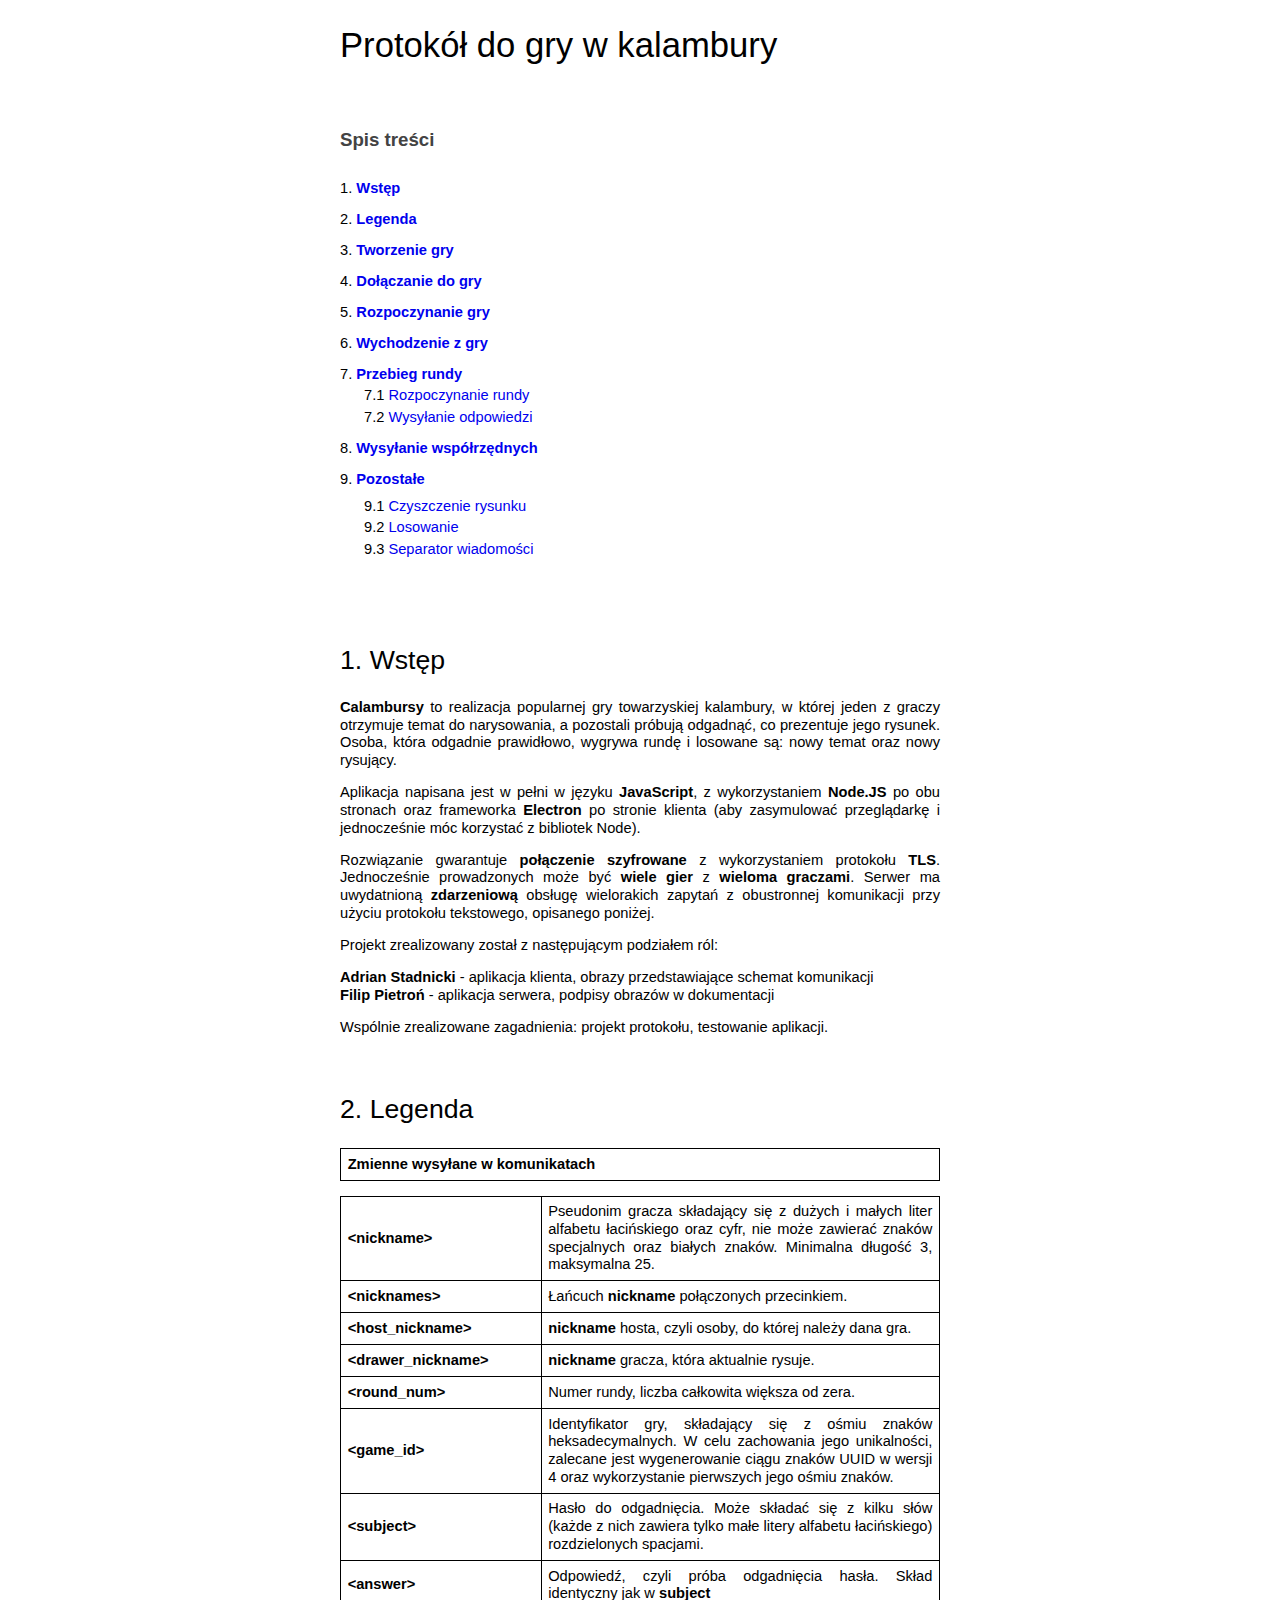
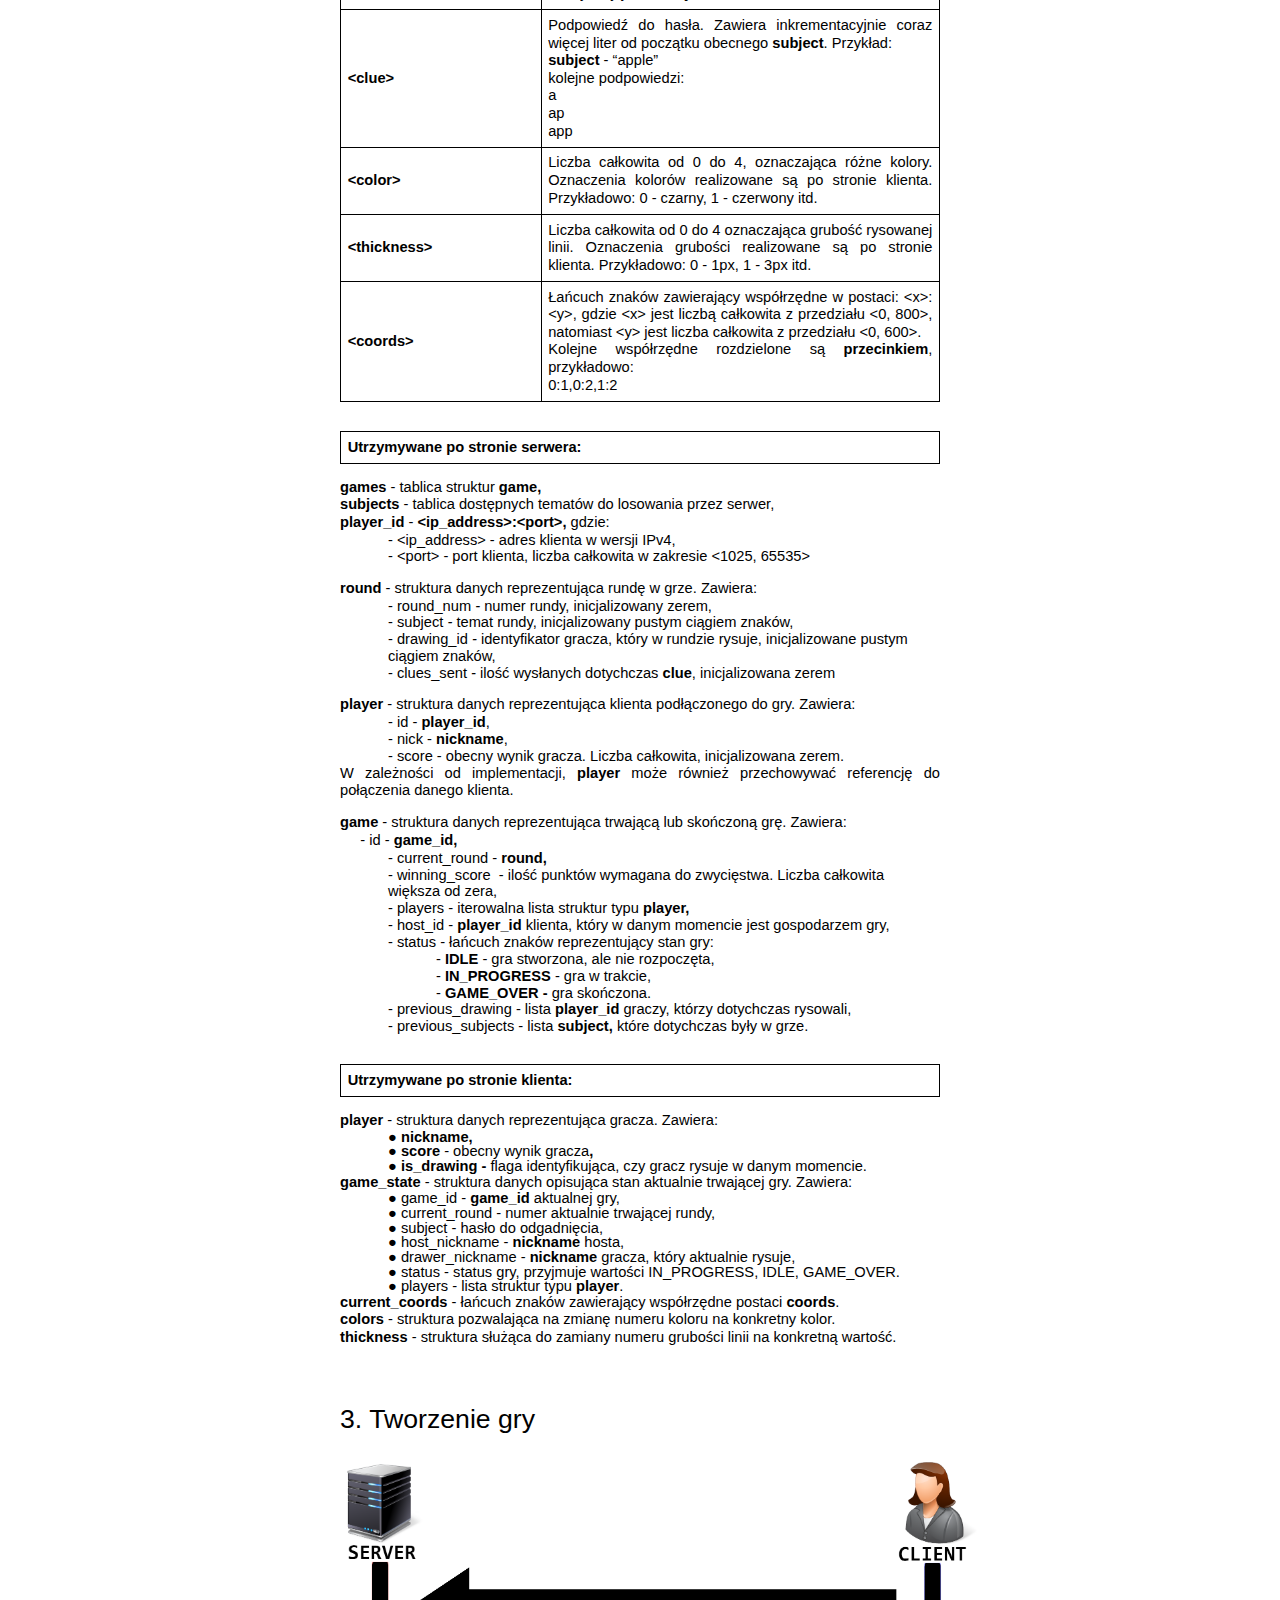
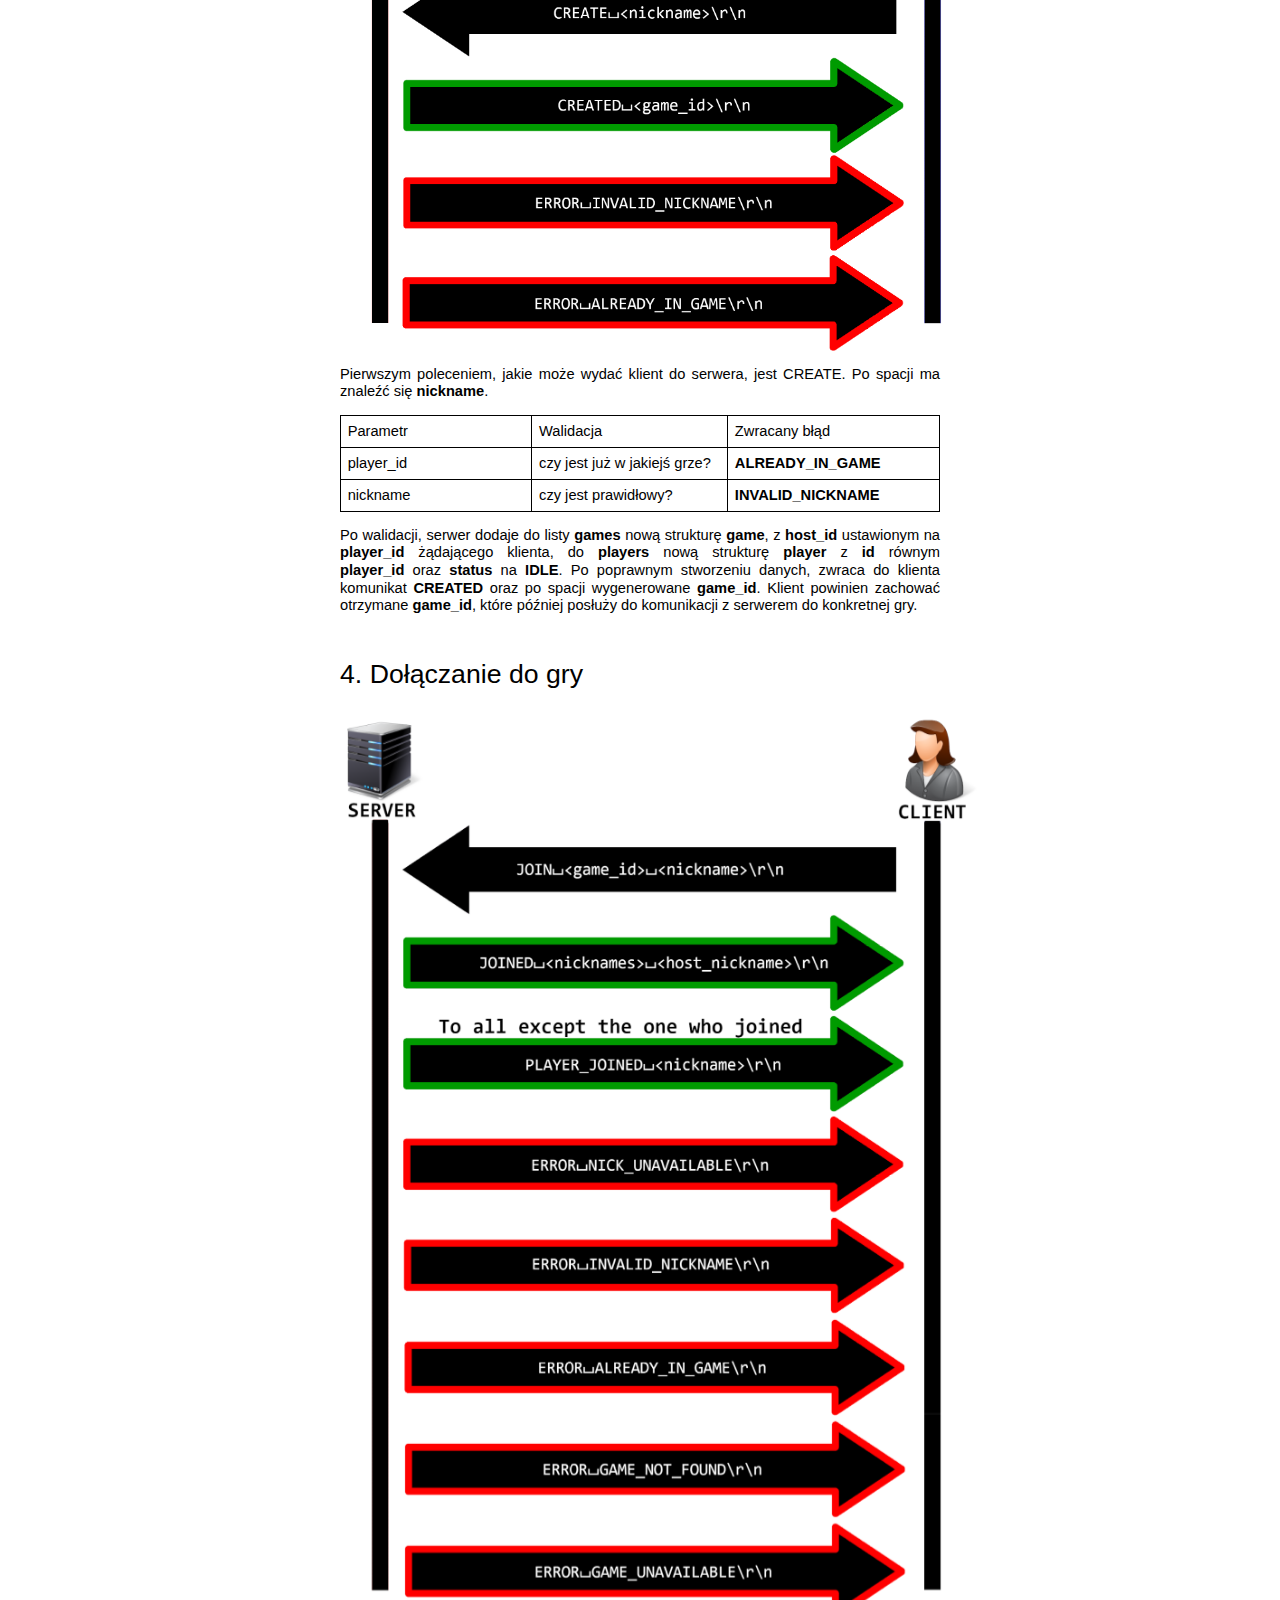
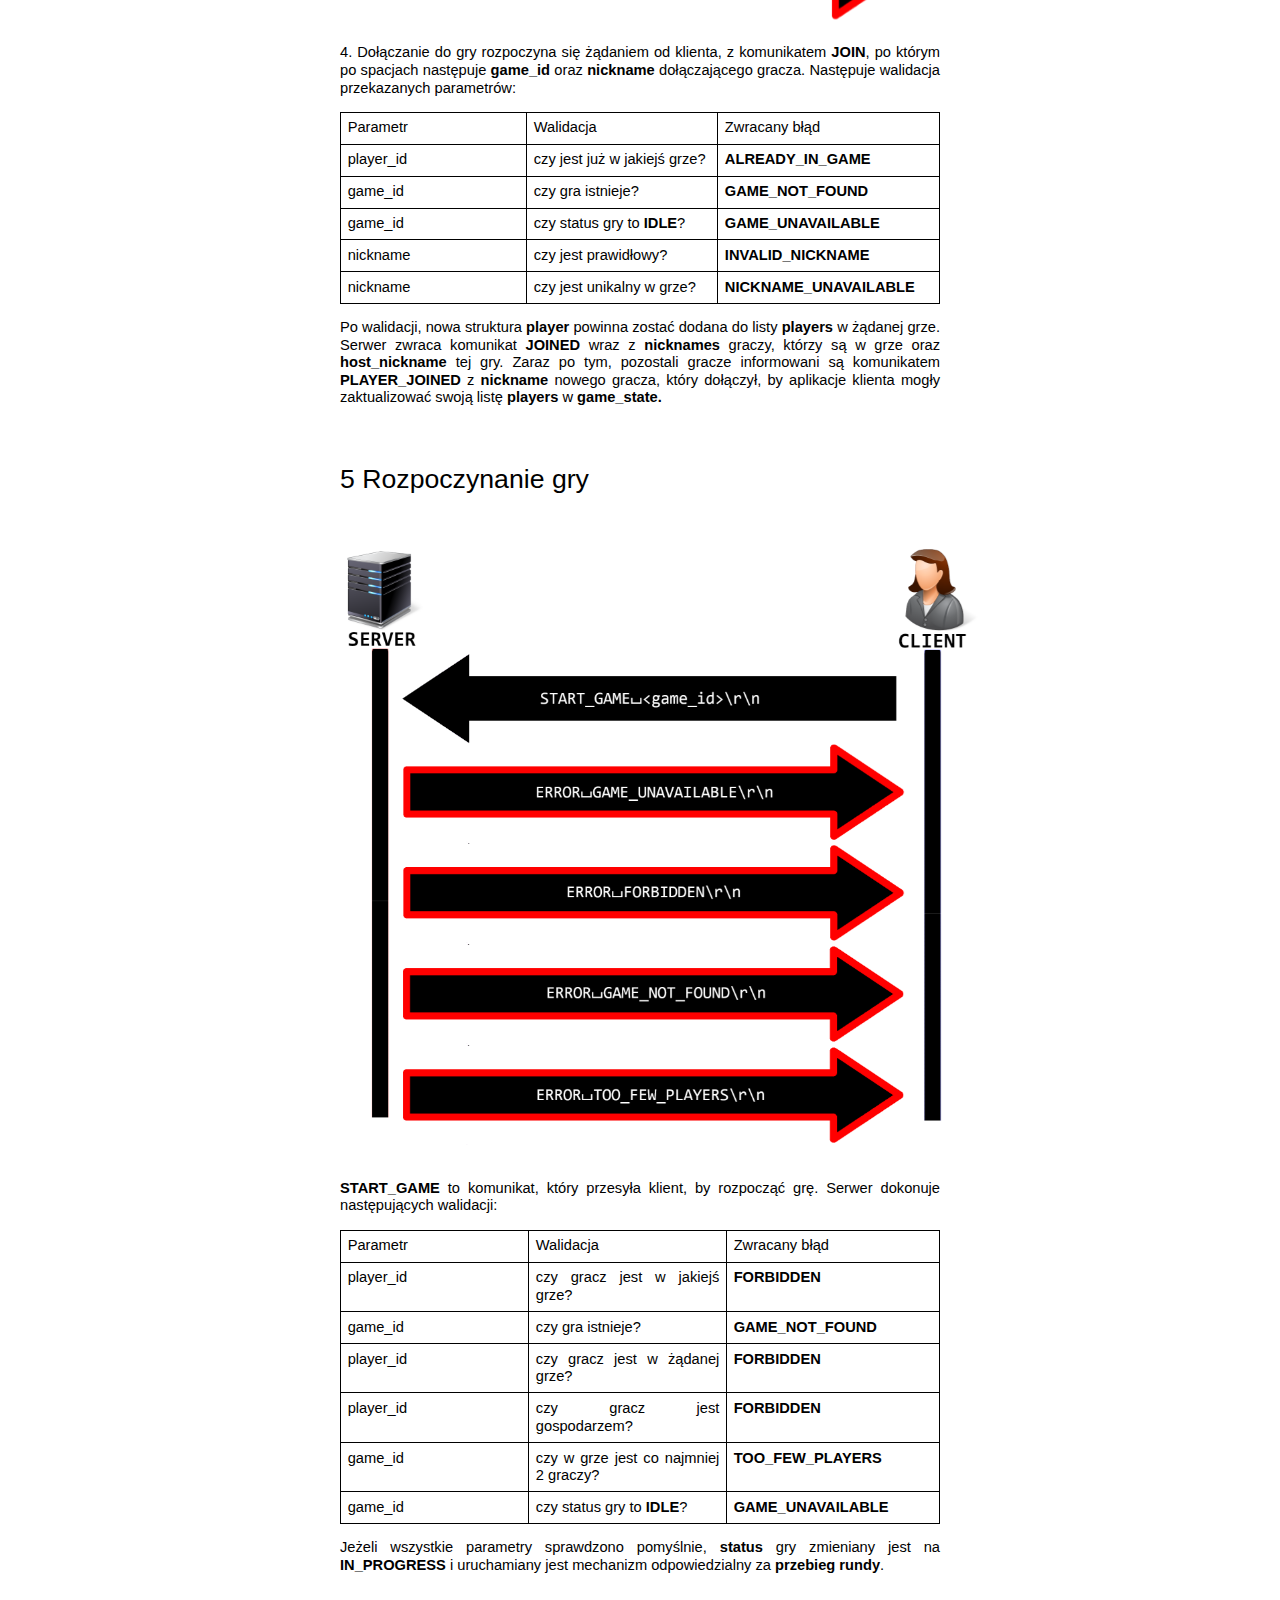
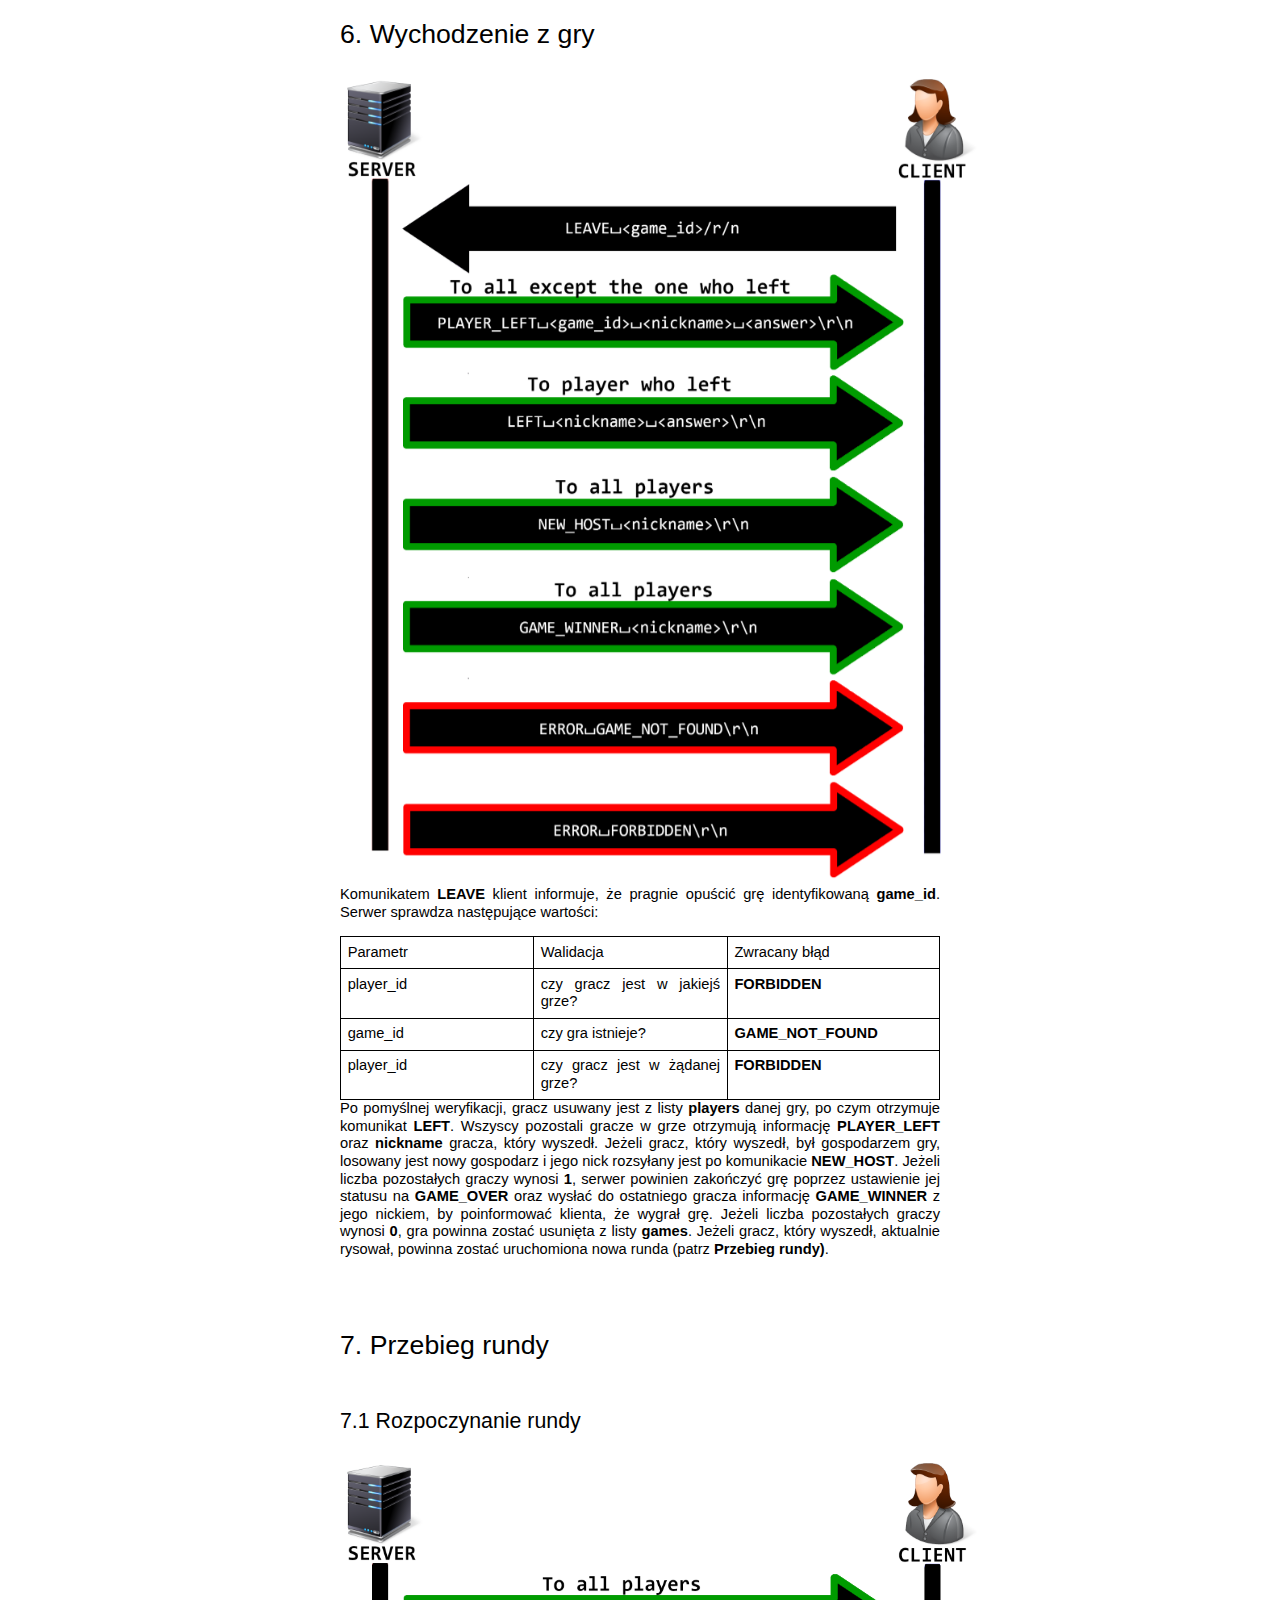
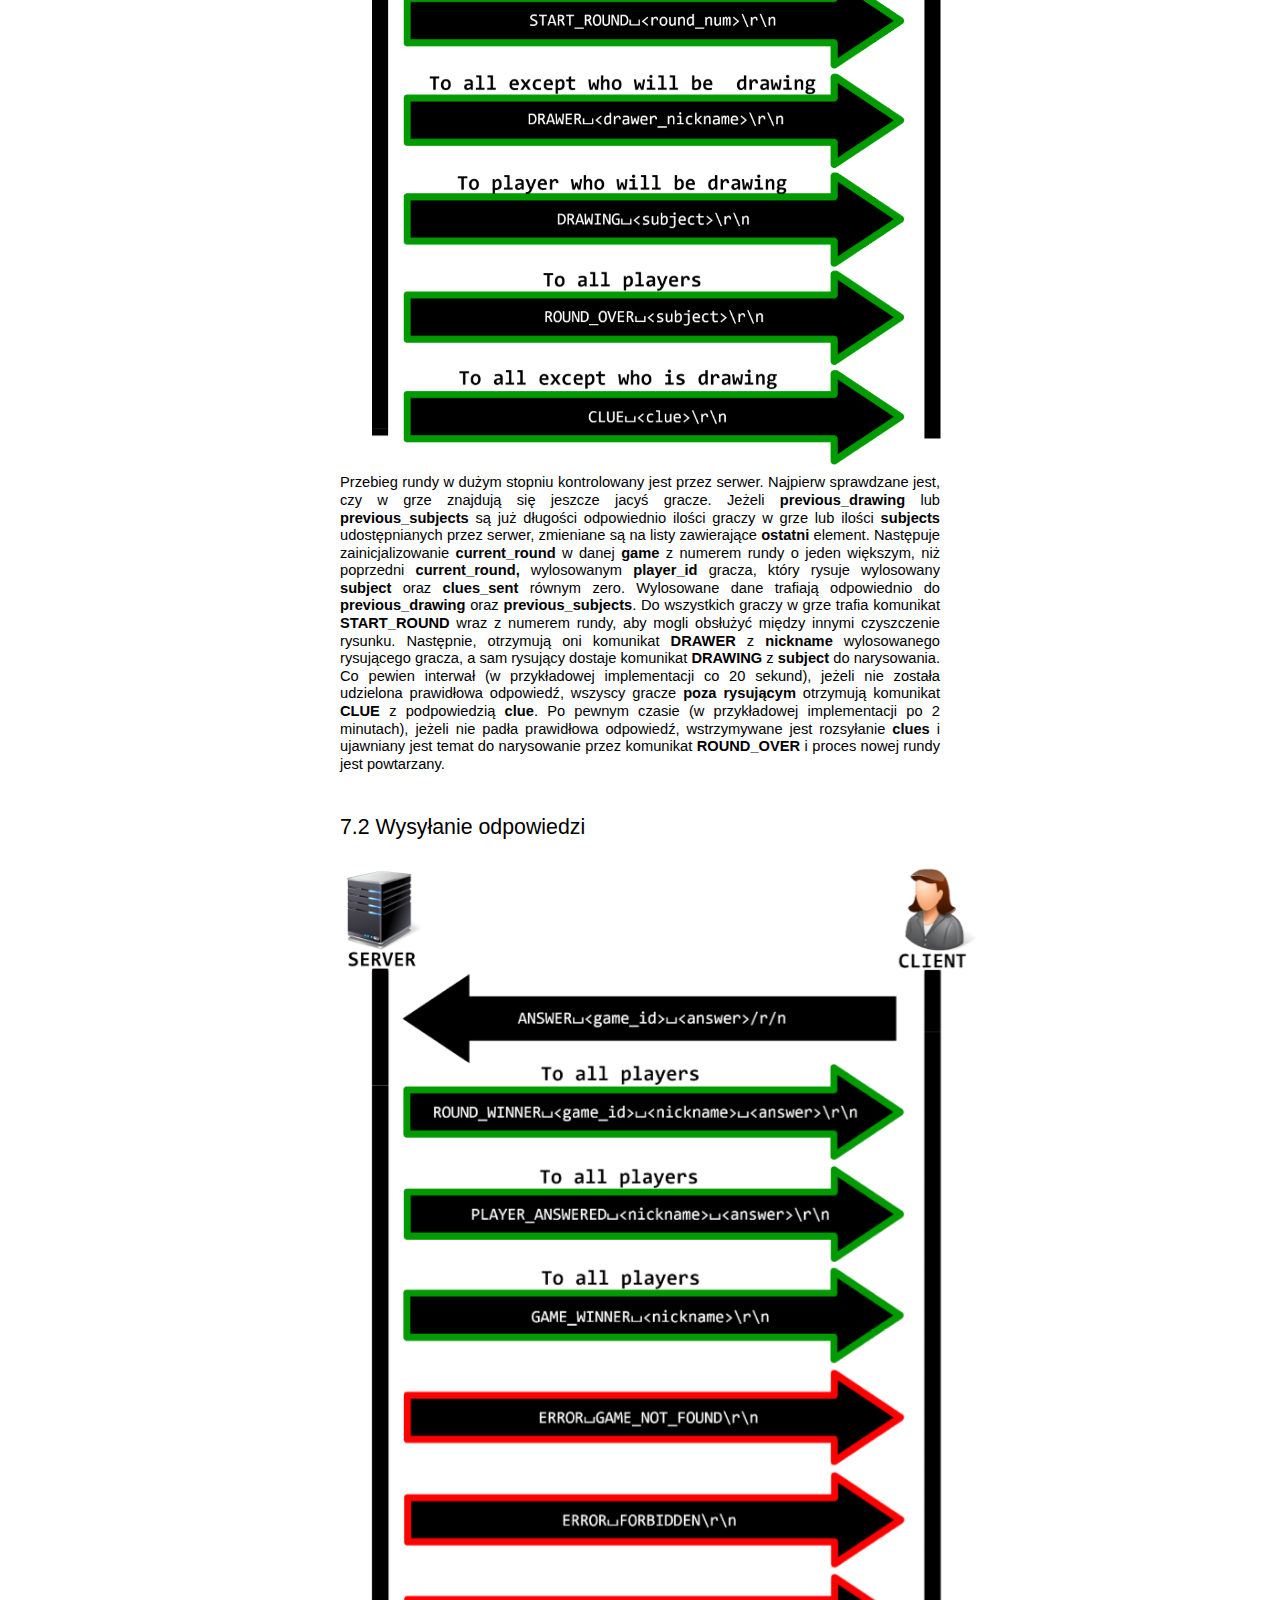
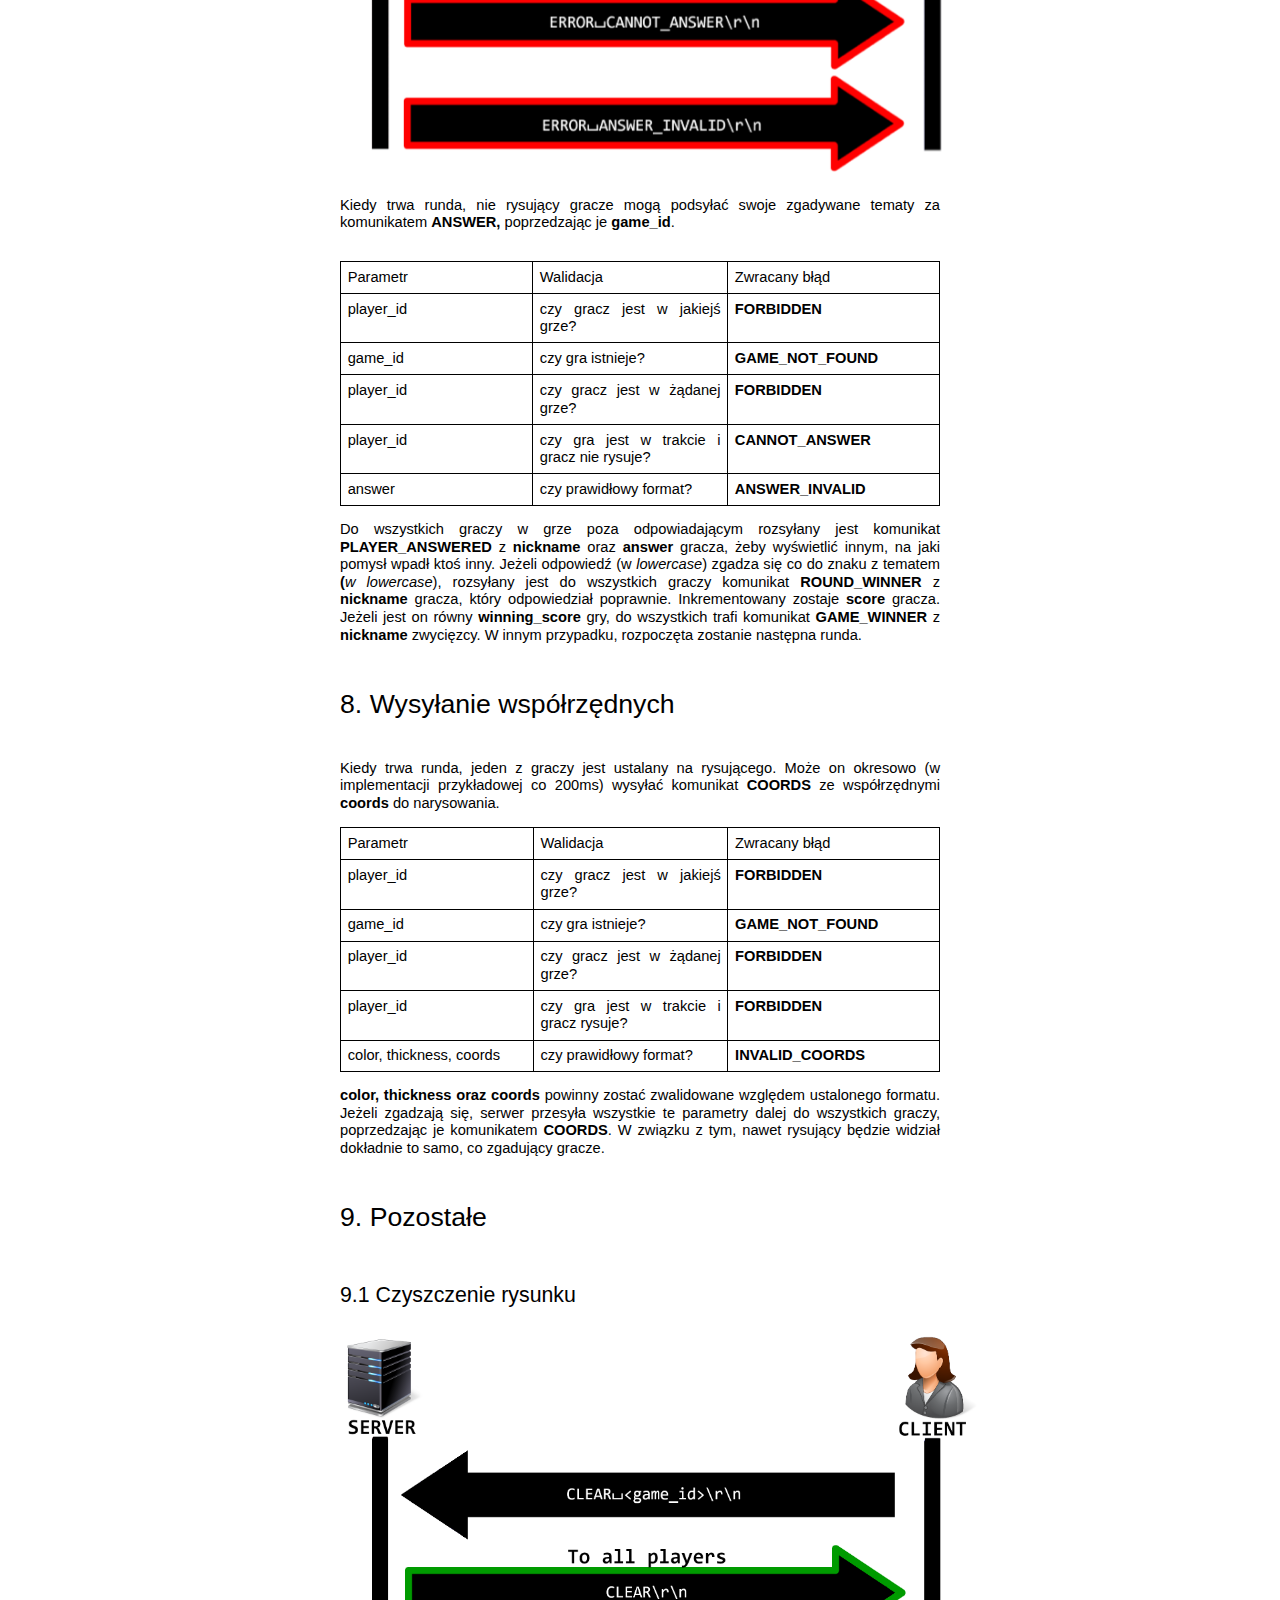
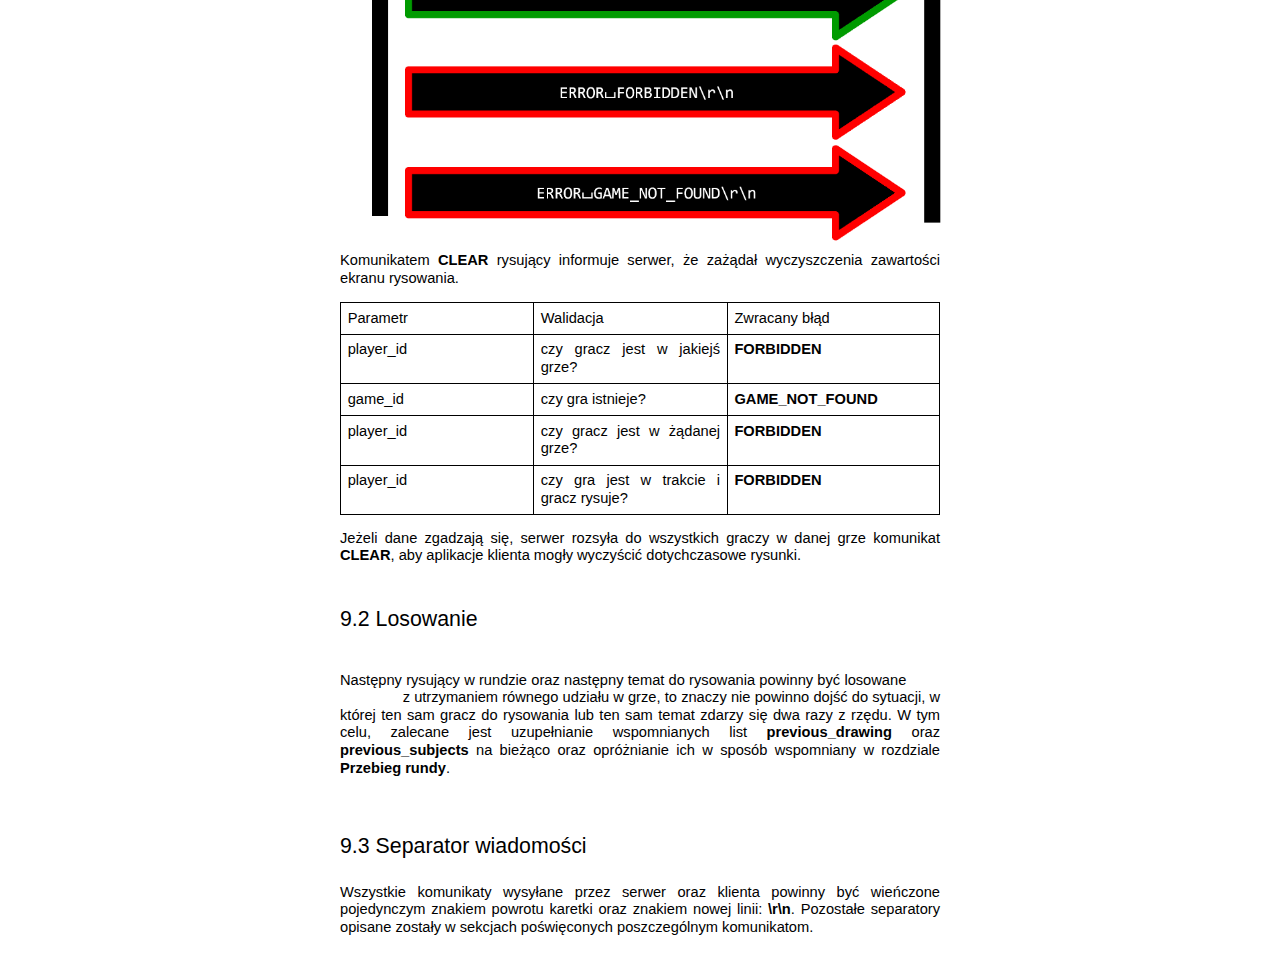
==== commit c61c6ee6: "table of contents fiexd" ====
--- a/calambursy/index.html
+++ b/calambursy/index.html
@@ -28,7 +28,7 @@
     <p class="c27 c18">8.<span class="c3 c2"><a class="c14" href="#h.xc8w6unfhyyw"> Wysy&#322;anie wsp&oacute;&#322;rz&#281;dnych</a></span><span class="c3 c2">&nbsp;&nbsp;&nbsp;&nbsp;&nbsp;&nbsp;&nbsp;&nbsp;</span><span class="c3 c2"></span></p>
     <p class="c18 c30">9.<span class="c3 c2"><a class="c14" href="#h.86yjrl34dry1"> Pozosta&#322;e</a></span><span class="c3 c2">&nbsp;&nbsp;&nbsp;&nbsp;&nbsp;&nbsp;&nbsp;&nbsp;</span><span class="c3 c2"></span></p>
     <p class="c11"> 9.1 <span class="c0"><a class="c14" href="#h.xhvf8066jm6l">Czyszczenie rysunku</a></span><span class="c0">&nbsp;&nbsp;&nbsp;&nbsp;&nbsp;&nbsp;&nbsp;&nbsp;</span><span class="c0"></span></p>
-    <p class="c11"><span class="c0"><a class="c14" href="#h.mv78uu1f45uj">9.2 Losowanie</a></span><span class="c0">&nbsp;&nbsp;&nbsp;&nbsp;&nbsp;&nbsp;&nbsp;&nbsp;</span><span class="c0"></span></p>
+    <p class="c11">9.2 <span class="c0"><a class="c14" href="#h.mv78uu1f45uj">Losowanie</a></span><span class="c0">&nbsp;&nbsp;&nbsp;&nbsp;&nbsp;&nbsp;&nbsp;&nbsp;</span><span class="c0"></span></p>
     <p class="c11">9.3<span class="c0"><a class="c14" href="#h.maxs3aoujjtj"> Separator wiadomo&#347;ci</a></span><span class="c0">&nbsp;&nbsp;&nbsp;&nbsp;&nbsp;&nbsp;&nbsp;&nbsp;</span><span class="c0"></span></p>
     
     
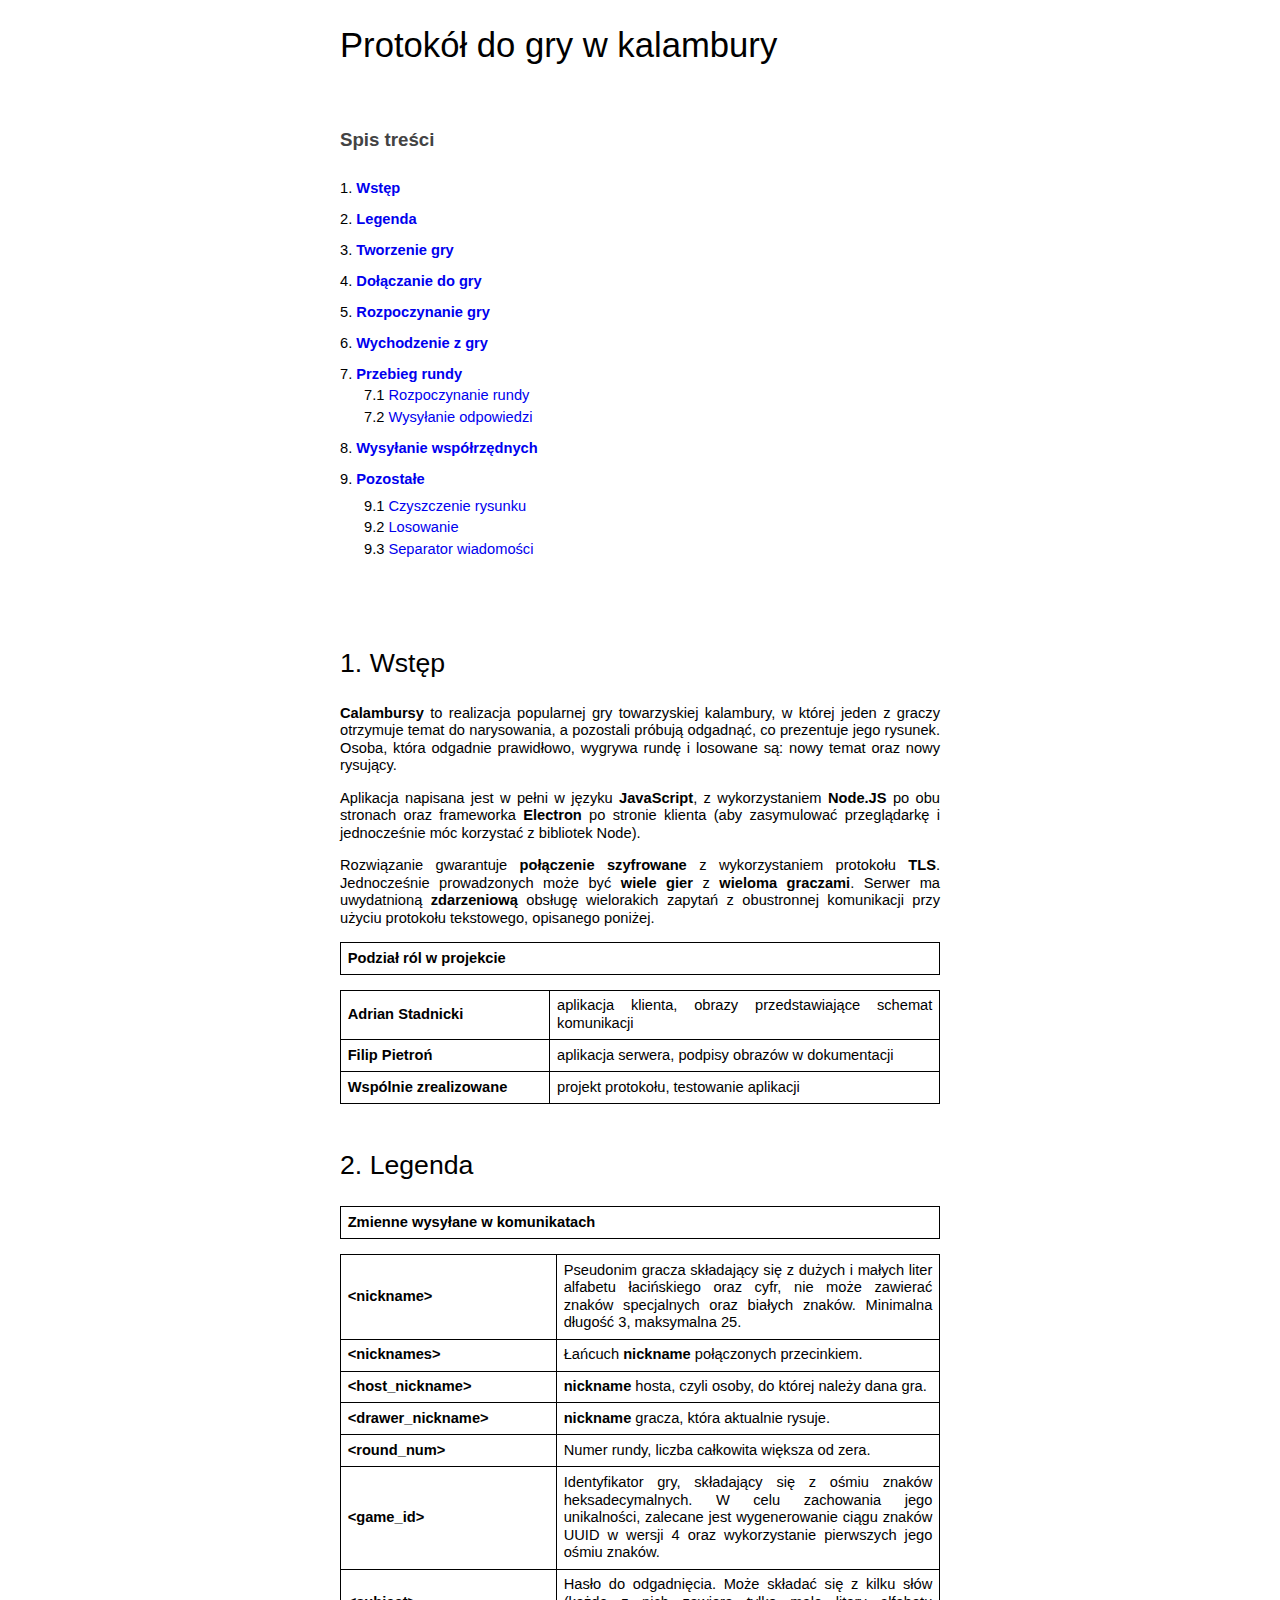
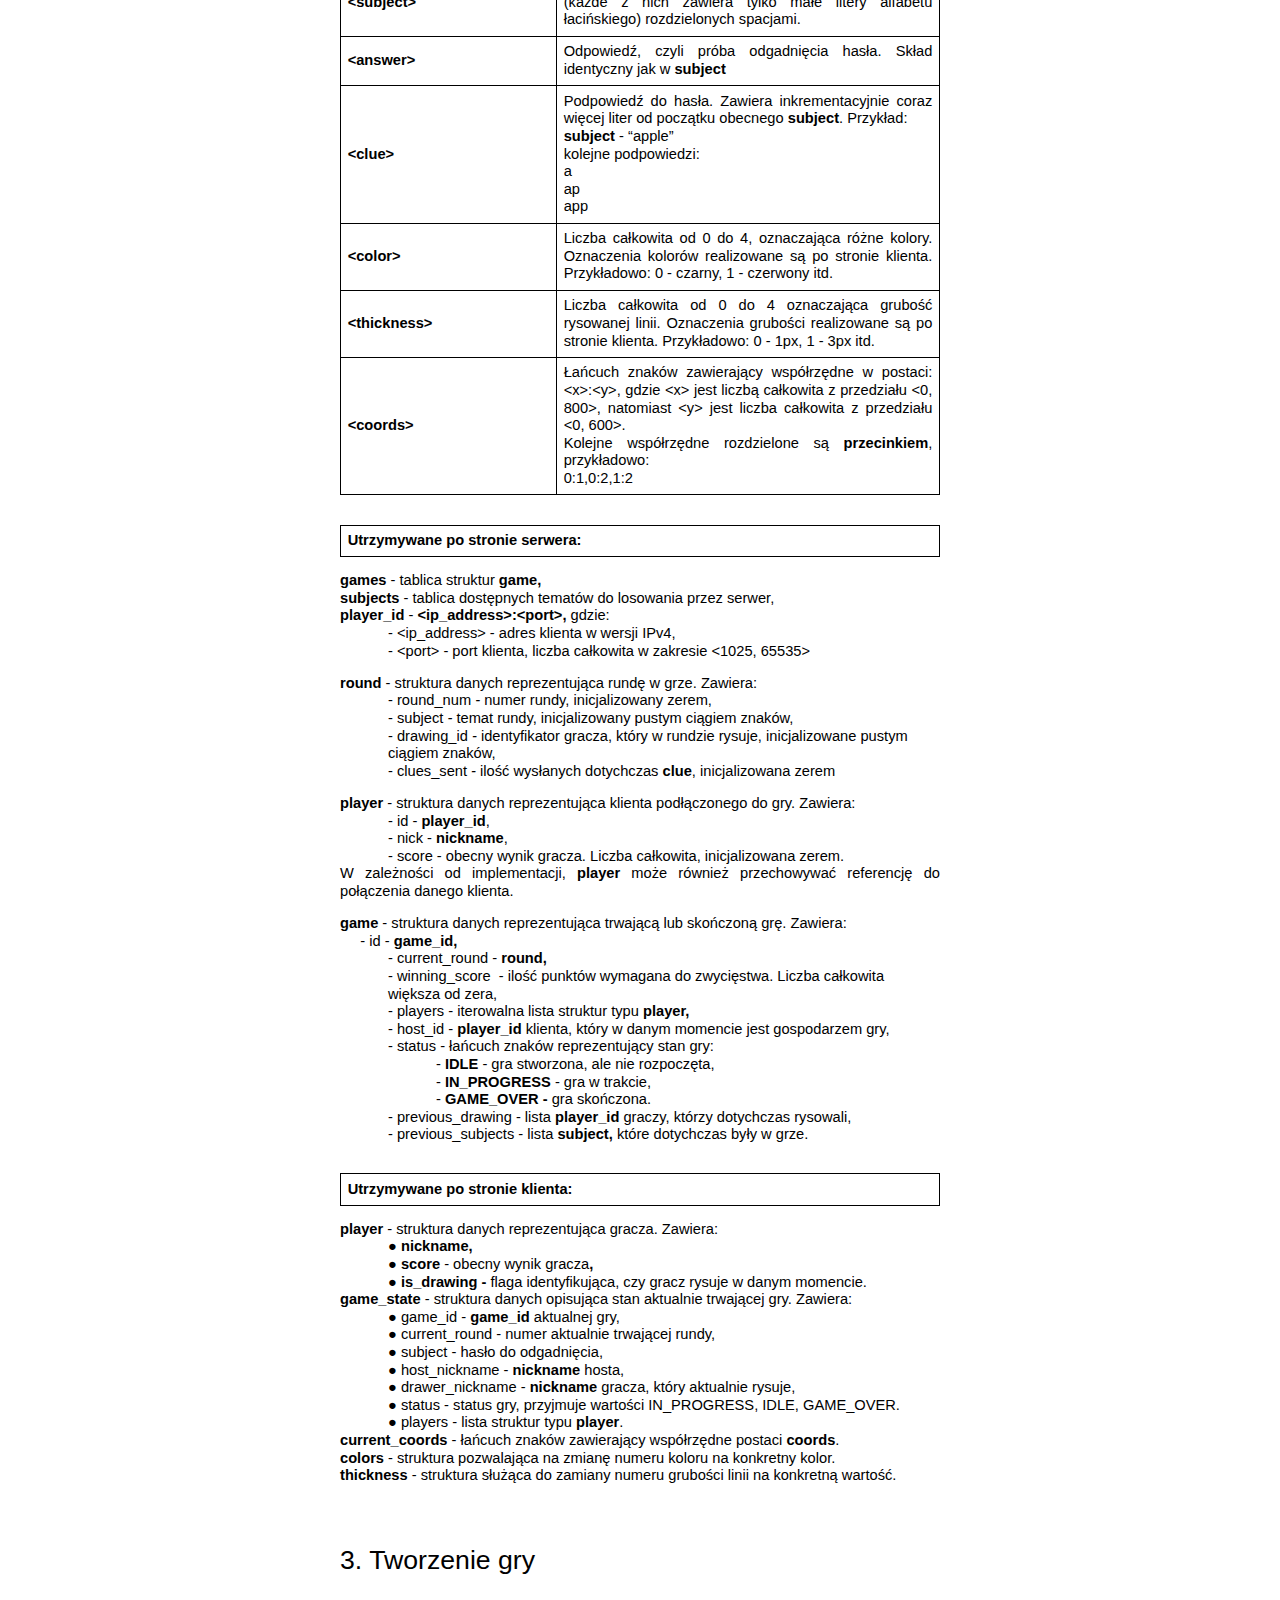
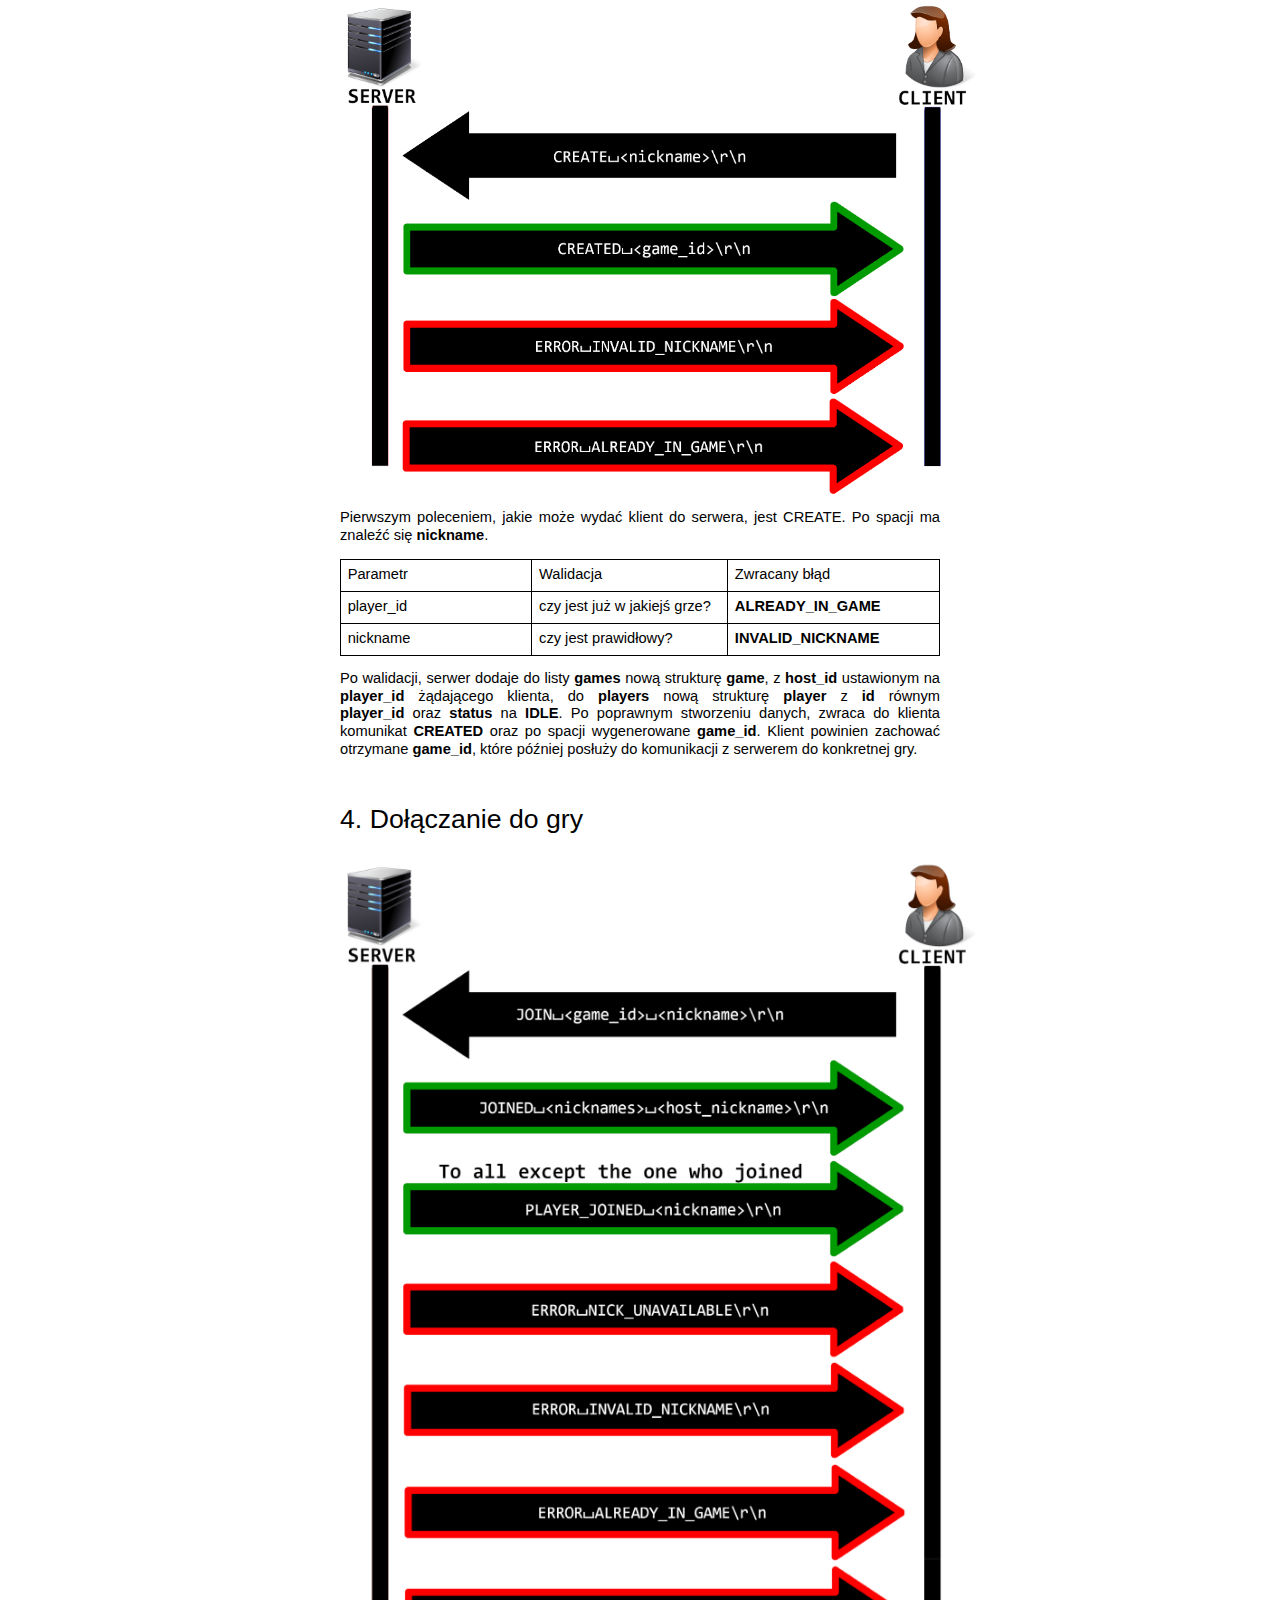
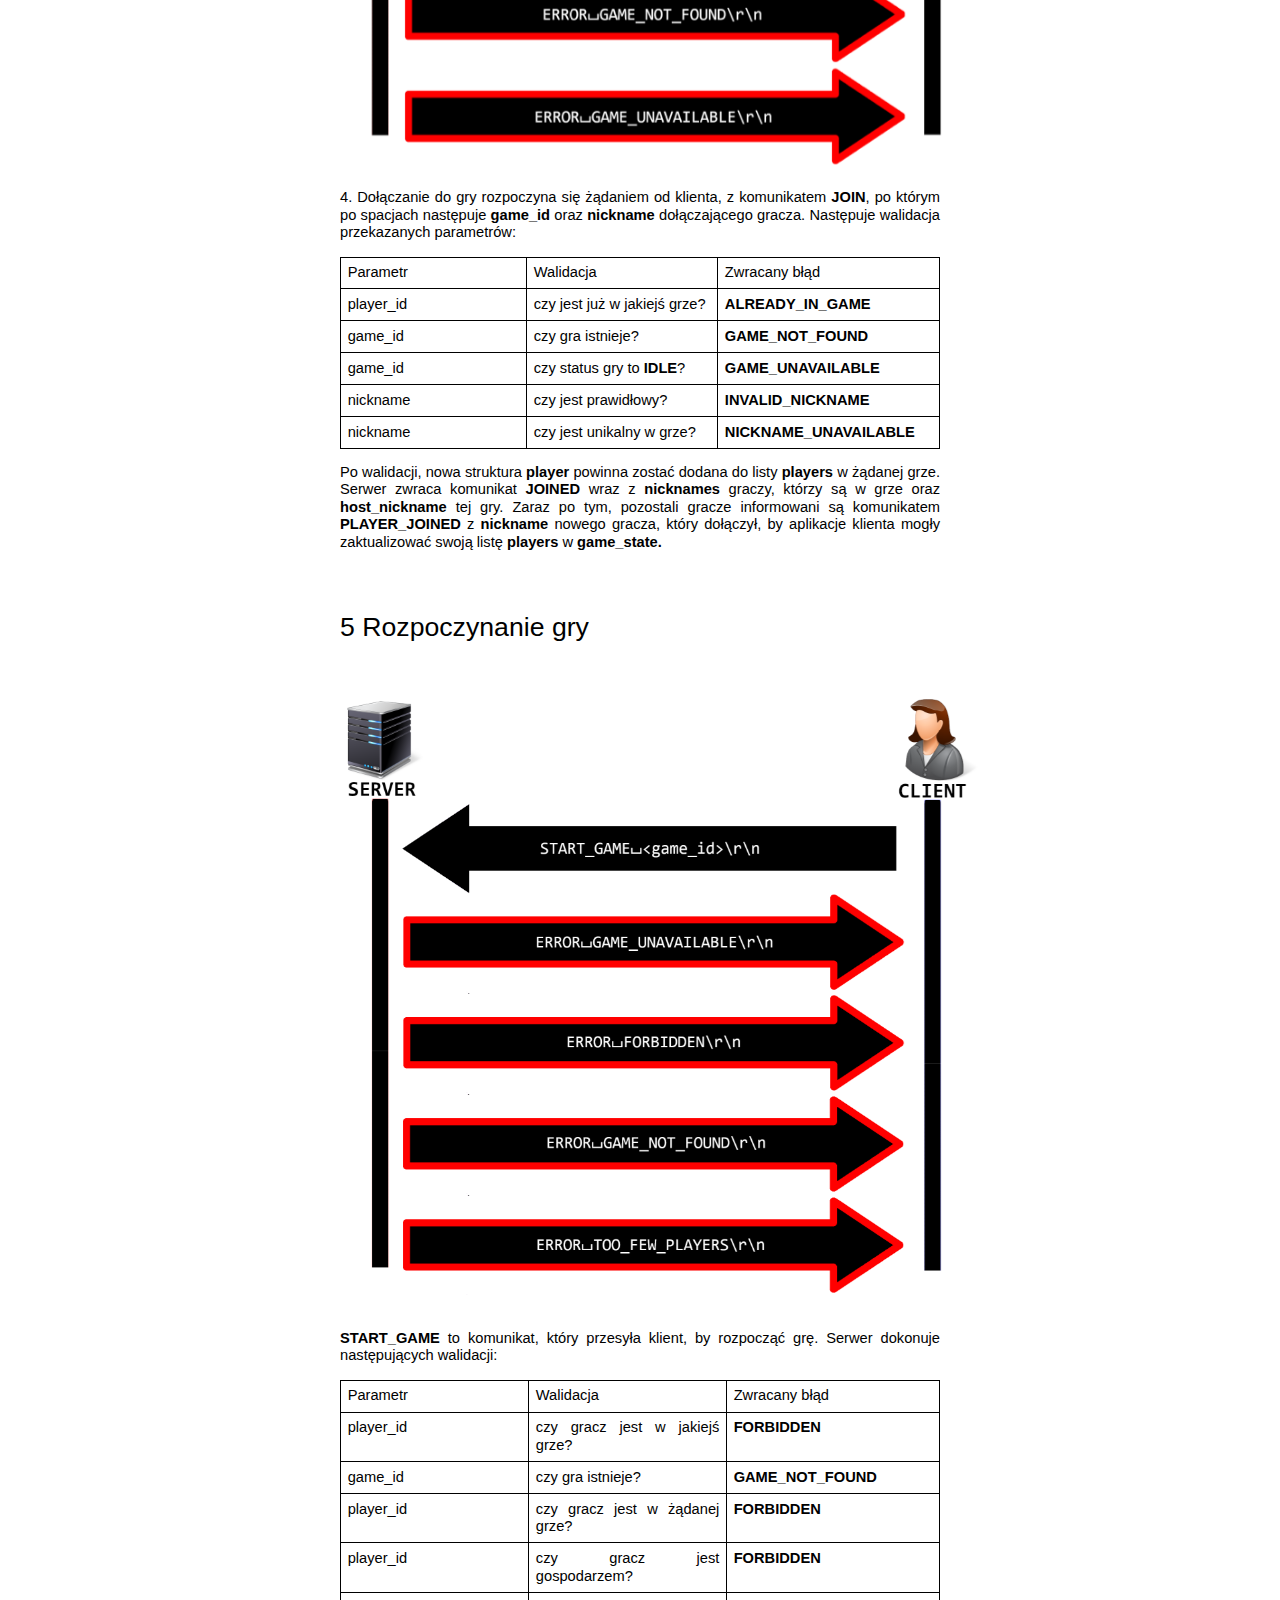
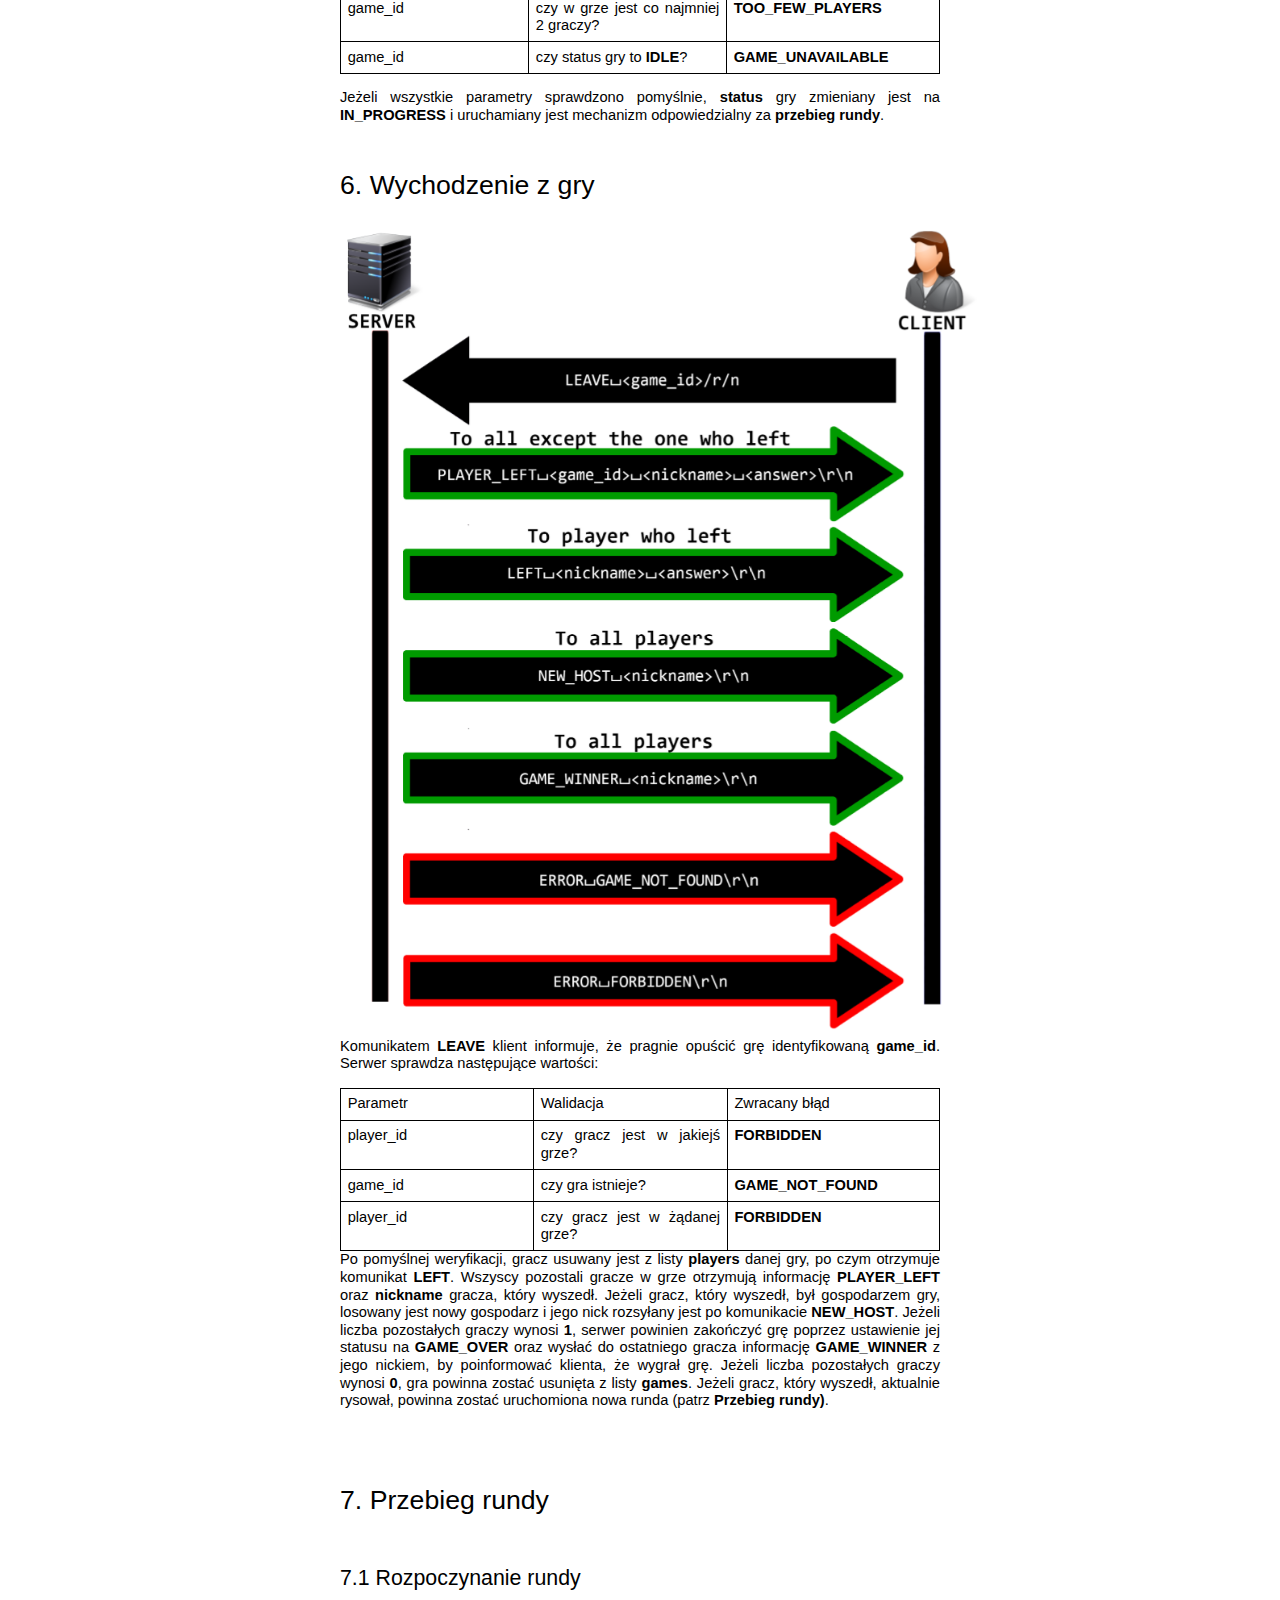
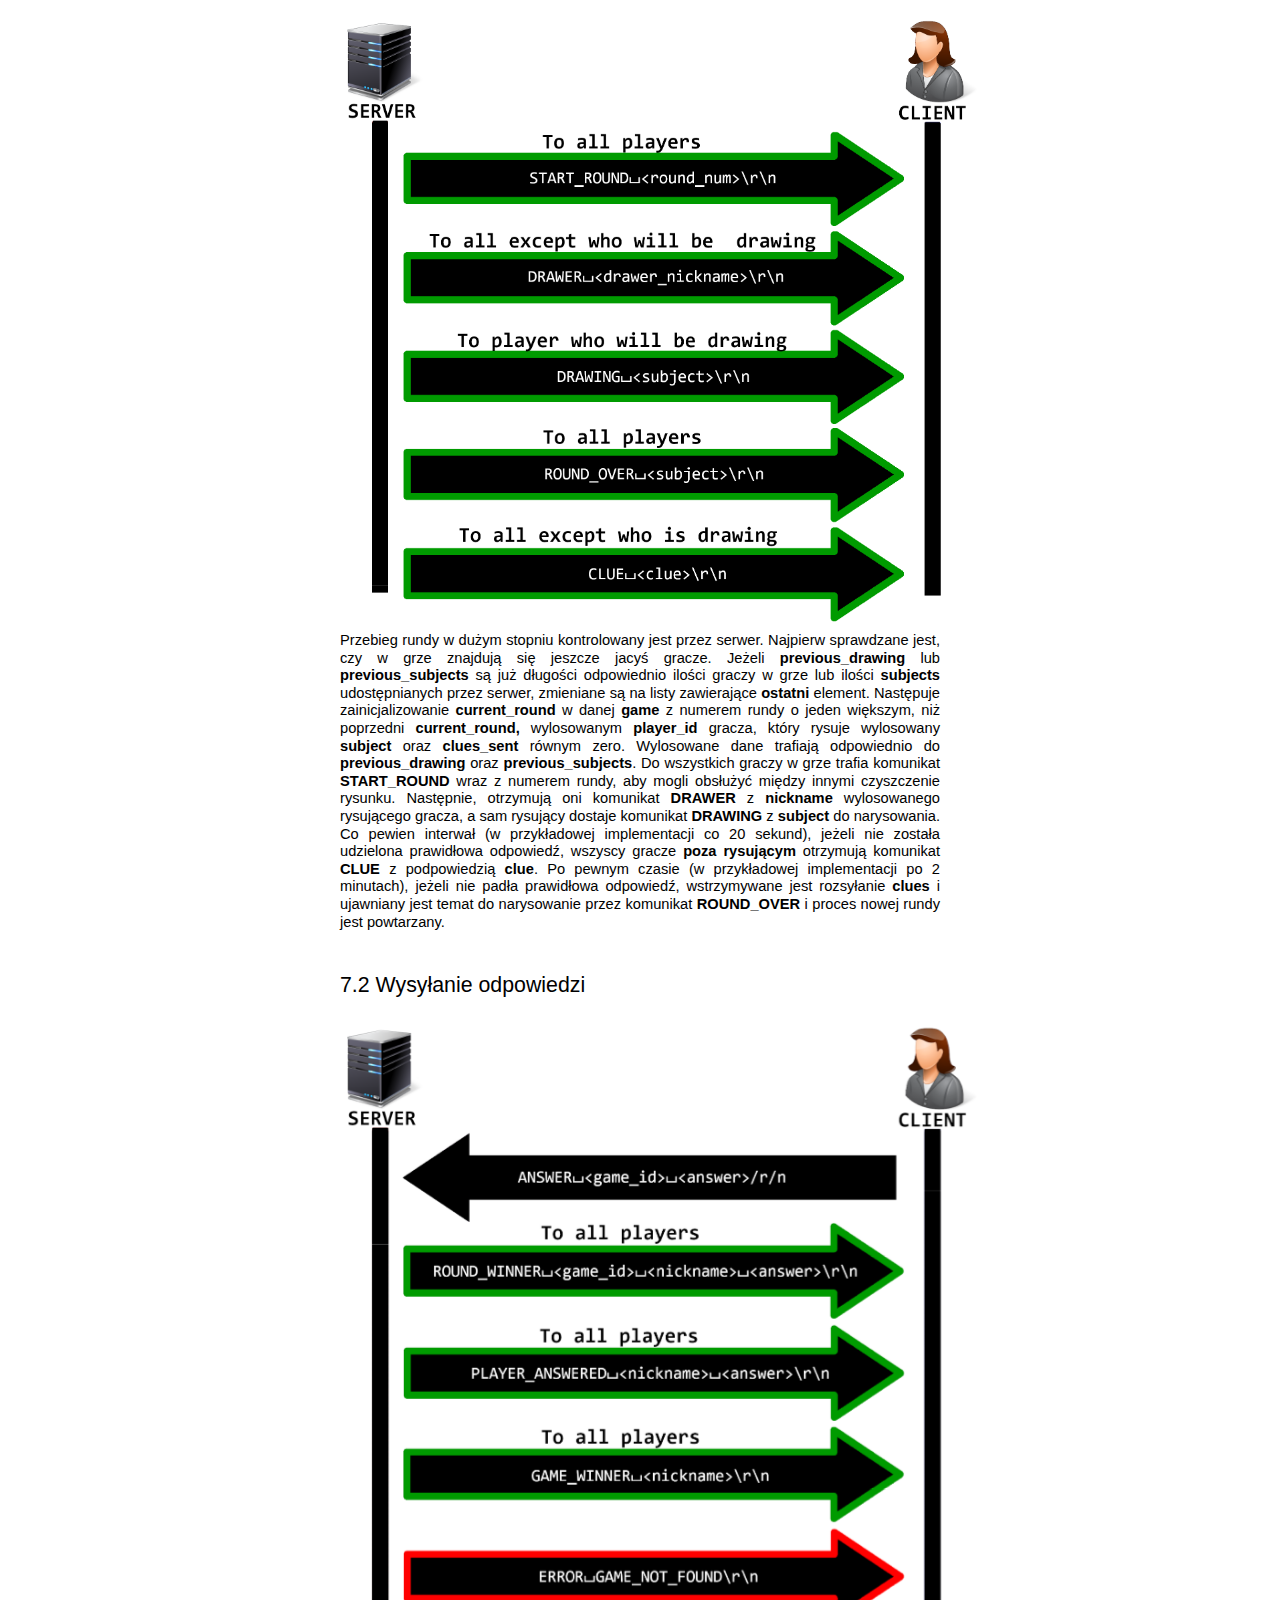
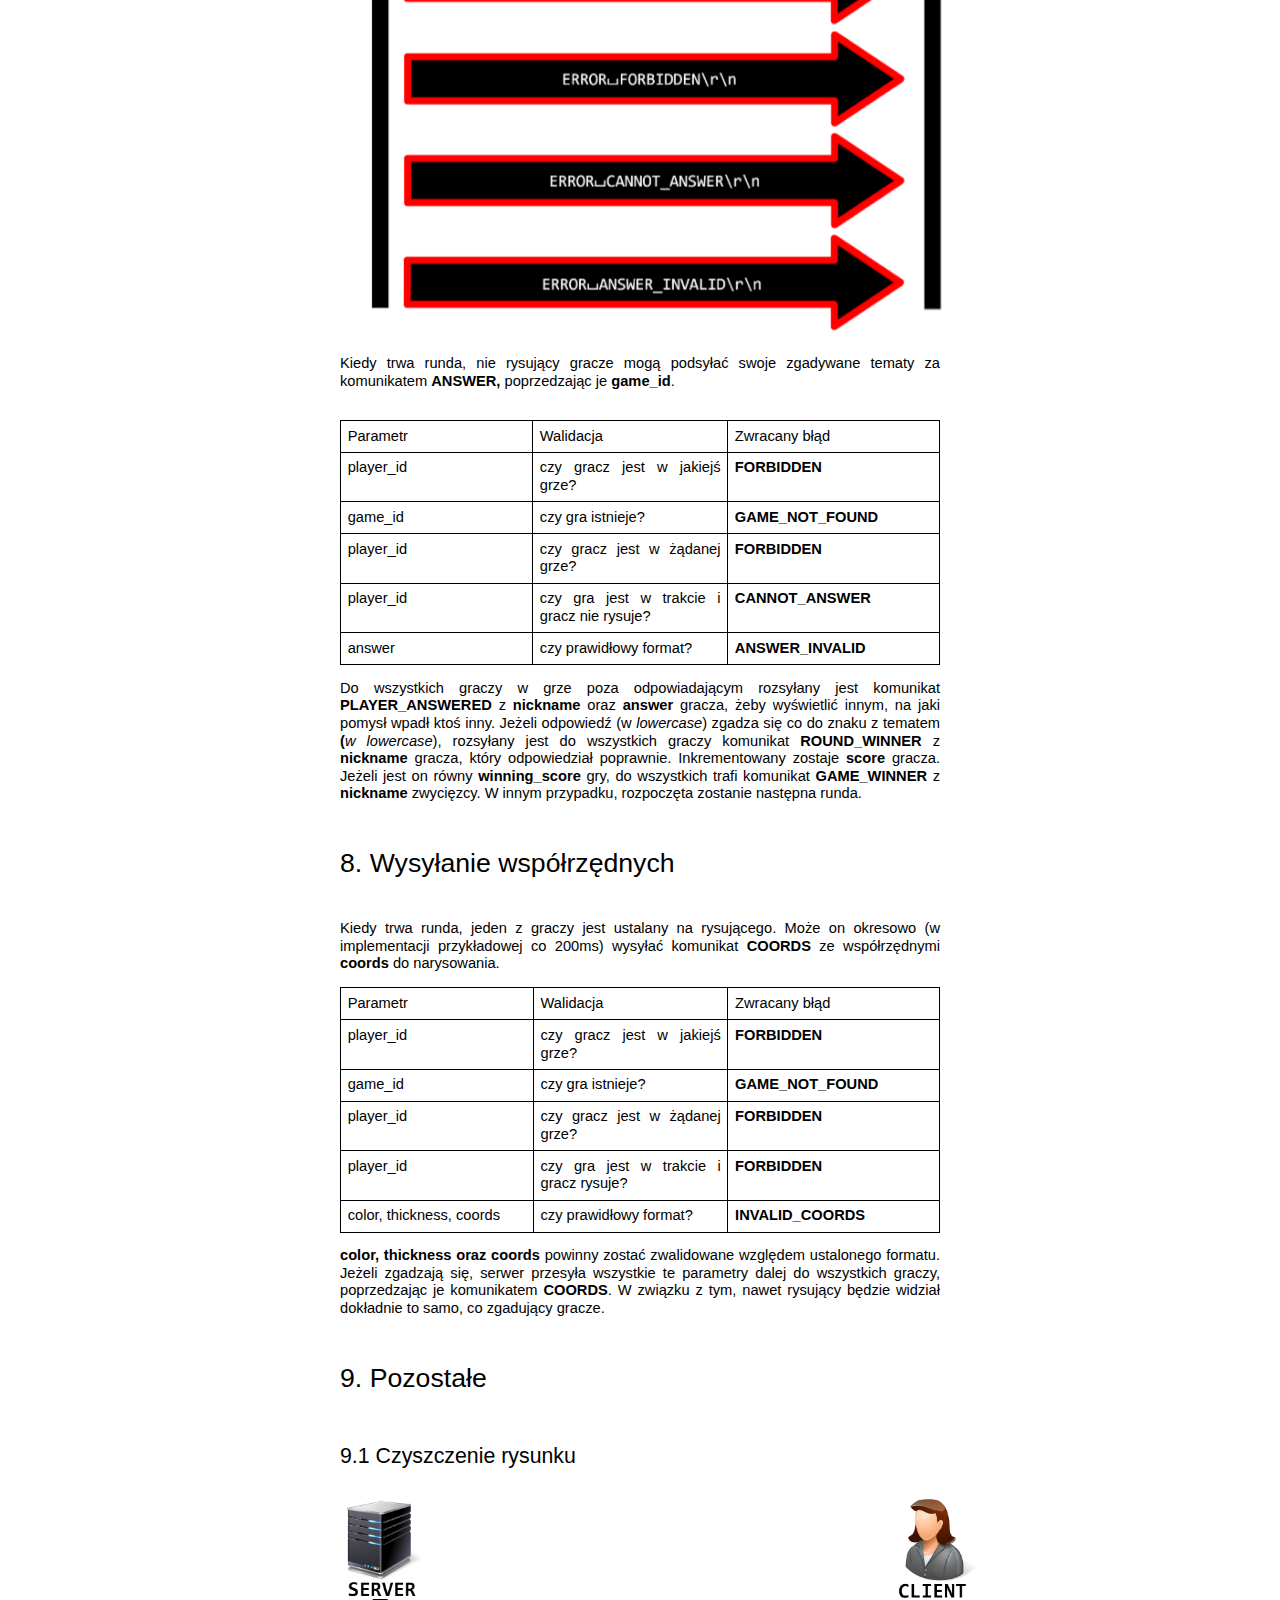
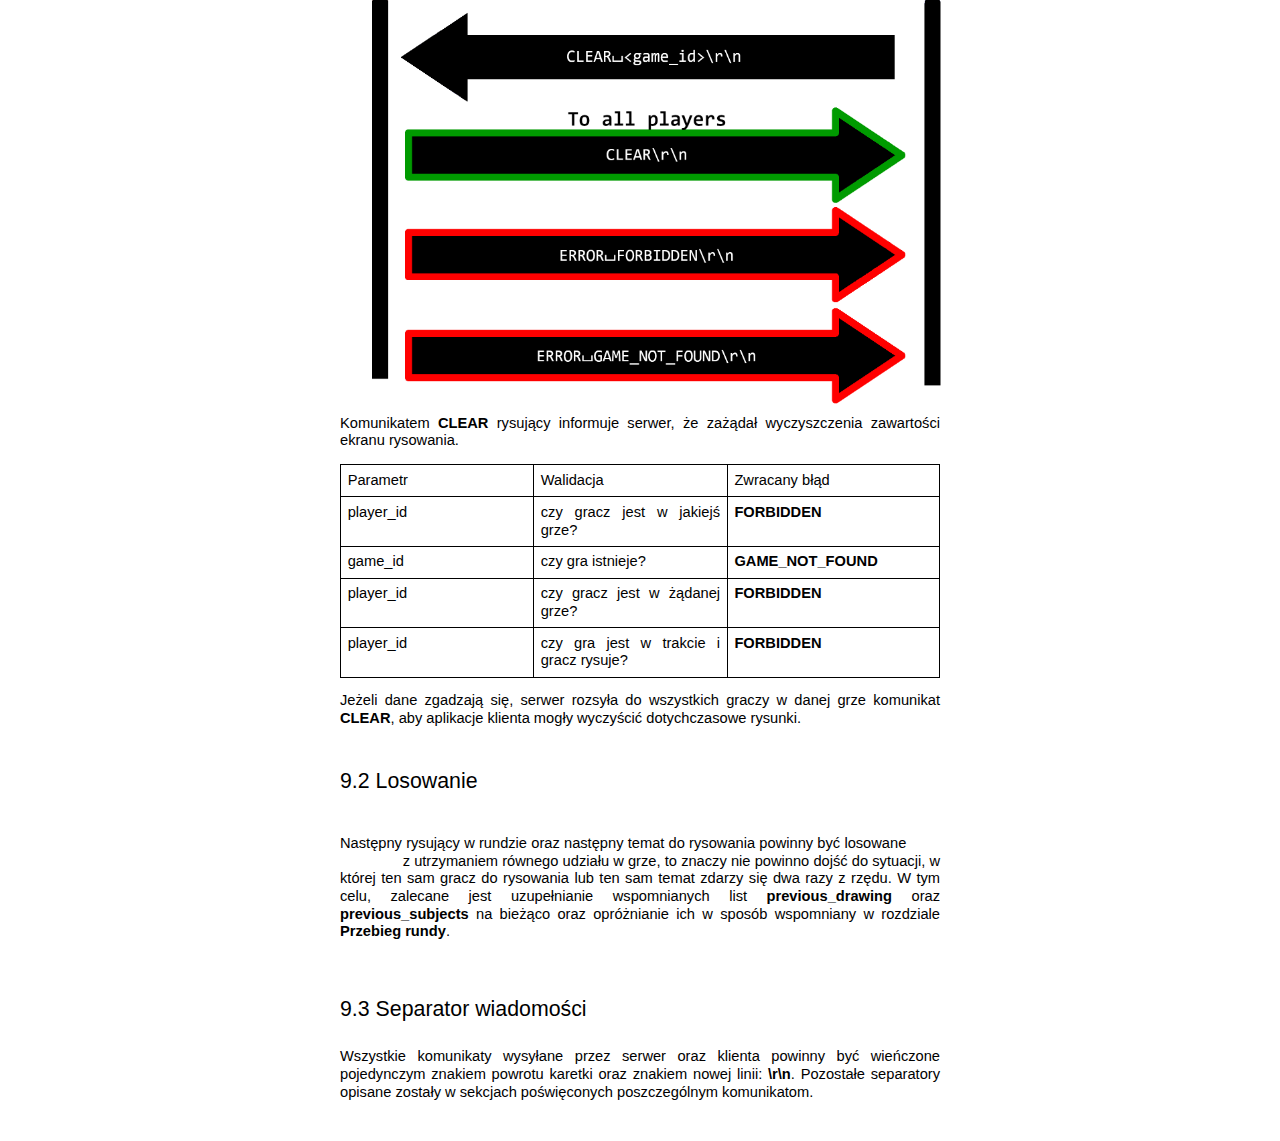
==== commit 92fc5501: "css changes" ====
--- a/calambursy/index.html
+++ b/calambursy/index.html
@@ -46,13 +46,48 @@
     <p class="c1 c9"><span class="c0"></span></p>
     <p class="c1 c18"><span>Rozwi&#261;zanie gwarantuje </span><span class="c2">po&#322;&#261;czenie szyfrowane </span><span>z wykorzystaniem protoko&#322;u </span><span class="c2">TLS</span><span>. Jednocze&#347;nie prowadzonych mo&#380;e by&#263; </span><span class="c2">wiele gier</span><span>&nbsp;z </span><span class="c2">wieloma graczami</span><span>. Serwer ma uwydatnion&#261; </span><span class="c2">zdarzeniow&#261; </span><span class="c0">obs&#322;ug&#281; wielorakich zapyta&#324; z obustronnej komunikacji przy u&#380;yciu protoko&#322;u tekstowego, opisanego poni&#380;ej.</span></p>
     <p class="c1 c9"><span class="c0"></span></p>
-    <p class="c1 c18"><span class="c0">Projekt zrealizowany zosta&#322; z nast&#281;puj&#261;cym podzia&#322;em r&oacute;l:</span></p>
-    <p class="c1 c9"><span class="c0"></span></p>
-    <p class="c1 c18"><span class="c2">Adrian Stadnicki </span><span class="c0">- aplikacja klienta, obrazy przedstawiaj&#261;ce schemat komunikacji</span></p>
-    <p class="c1 c18"><span class="c2">Filip Pietro&#324; </span><span class="c0">- aplikacja serwera, podpisy obraz&oacute;w w dokumentacji</span></p>
-    <p class="c1 c9"><span class="c0"></span></p>
-    <p class="c1 c18"><span class="c0">Wsp&oacute;lnie zrealizowane zagadnienia: projekt protoko&#322;u, testowanie aplikacji.</span></p>
-    <p class="c4"><span class="c0"></span></p>
+
+    <table class="c19">
+        <tbody>
+            <tr class="c8">
+                <td class="c15" colspan="1" rowspan="1">
+                    <p class="c1"><span class="c3 c2">Podzia&#322; r&oacute;l w projekcie</span></p>
+                </td>
+            </tr>
+        </tbody>
+    </table>
+    <p class="c1 c9"><span class="c0"></span></p>
+    <table class="c19">
+        <tbody>
+            <tr class="c8">
+                <td class="c12" colspan="1" rowspan="1">
+                    <p class="c1 c18"><span class="c2">Adrian Stadnicki</span><span class="c0">&nbsp;</span></p>
+                </td>
+                <td class="c6" colspan="1" rowspan="1">
+                    <p class="c26 c18"><span class="c0">aplikacja klienta, obrazy przedstawiaj&#261;ce schemat komunikacji</span></p>
+                </td>
+            </tr>
+            <tr class="c8">
+                <td class="c12" colspan="1" rowspan="1">
+                    <p class="c1 c18"><span class="c3 c2">Filip Pietro&#324;</span></p>
+                </td>
+                <td class="c6" colspan="1" rowspan="1">
+                    <p class="c26 c18"><span>aplikacja serwera, podpisy obraz&oacute;w w dokumentacji</span></p>
+                </td>
+            </tr>
+            <tr class="c8">
+                <td class="c12" colspan="1" rowspan="1">
+                    <p class="c1 c18"><span class="c2">Wsp&oacute;lnie zrealizowane</span><span class="c0">&nbsp;</span></p>
+                </td>
+                <td class="c6" colspan="1" rowspan="1">
+                    <p class="c26 c18"><span>projekt protoko&#322;u, testowanie aplikacji</span></p>
+                </td>
+            </tr>
+        </tbody>
+    </table>
+
+
+
     <h1 class="c28 c18" id="h.1lrvg936ppgd"><span class="c22">2. Legenda</span></h1>
     <a id="t.1eed42cf6c194be6a64c9960cf15200b392311e2"></a>
     <a id="t.0"></a>
@@ -68,6 +103,8 @@
     <p class="c1 c9"><span class="c0"></span></p>
     <a id="t.aa9accb16139cd8a71625ba702379a33f788a839"></a>
     <a id="t.1"></a>
+
+
     <table class="c19">
         <tbody>
             <tr class="c8">
--- a/calambursy/style.css
+++ b/calambursy/style.css
@@ -1,5 +1,9 @@
-  p{
+  	p{
             text-align: justify !important;
+            line-height: 1.2em !important;
+        }
+
+	span{
             line-height: 1.2em !important;
         }
 
@@ -764,7 +768,7 @@
             border-top-style: solid;
             border-left-style: solid;
             border-bottom-width: 1pt;
-            width: 147.8pt;
+            width: 165.8pt;
             border-top-color: #000000;
             border-bottom-style: solid
         }
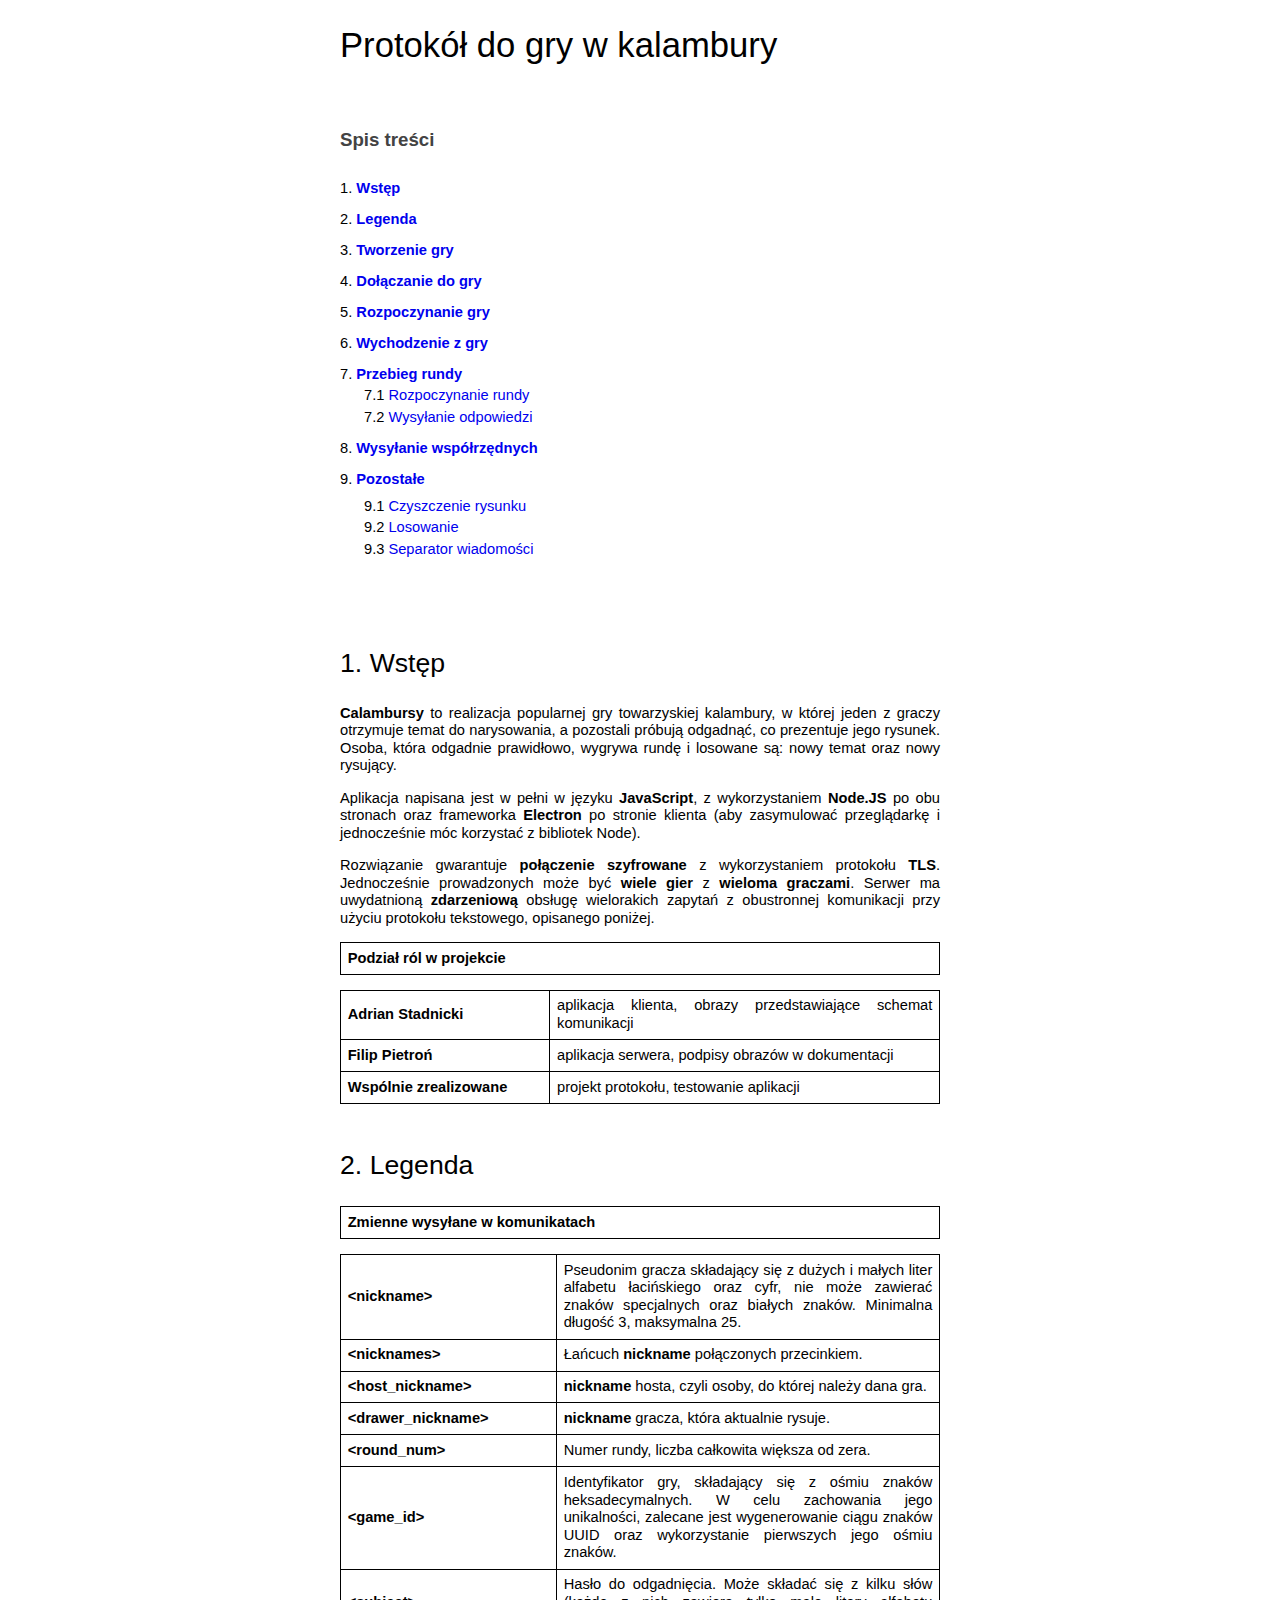
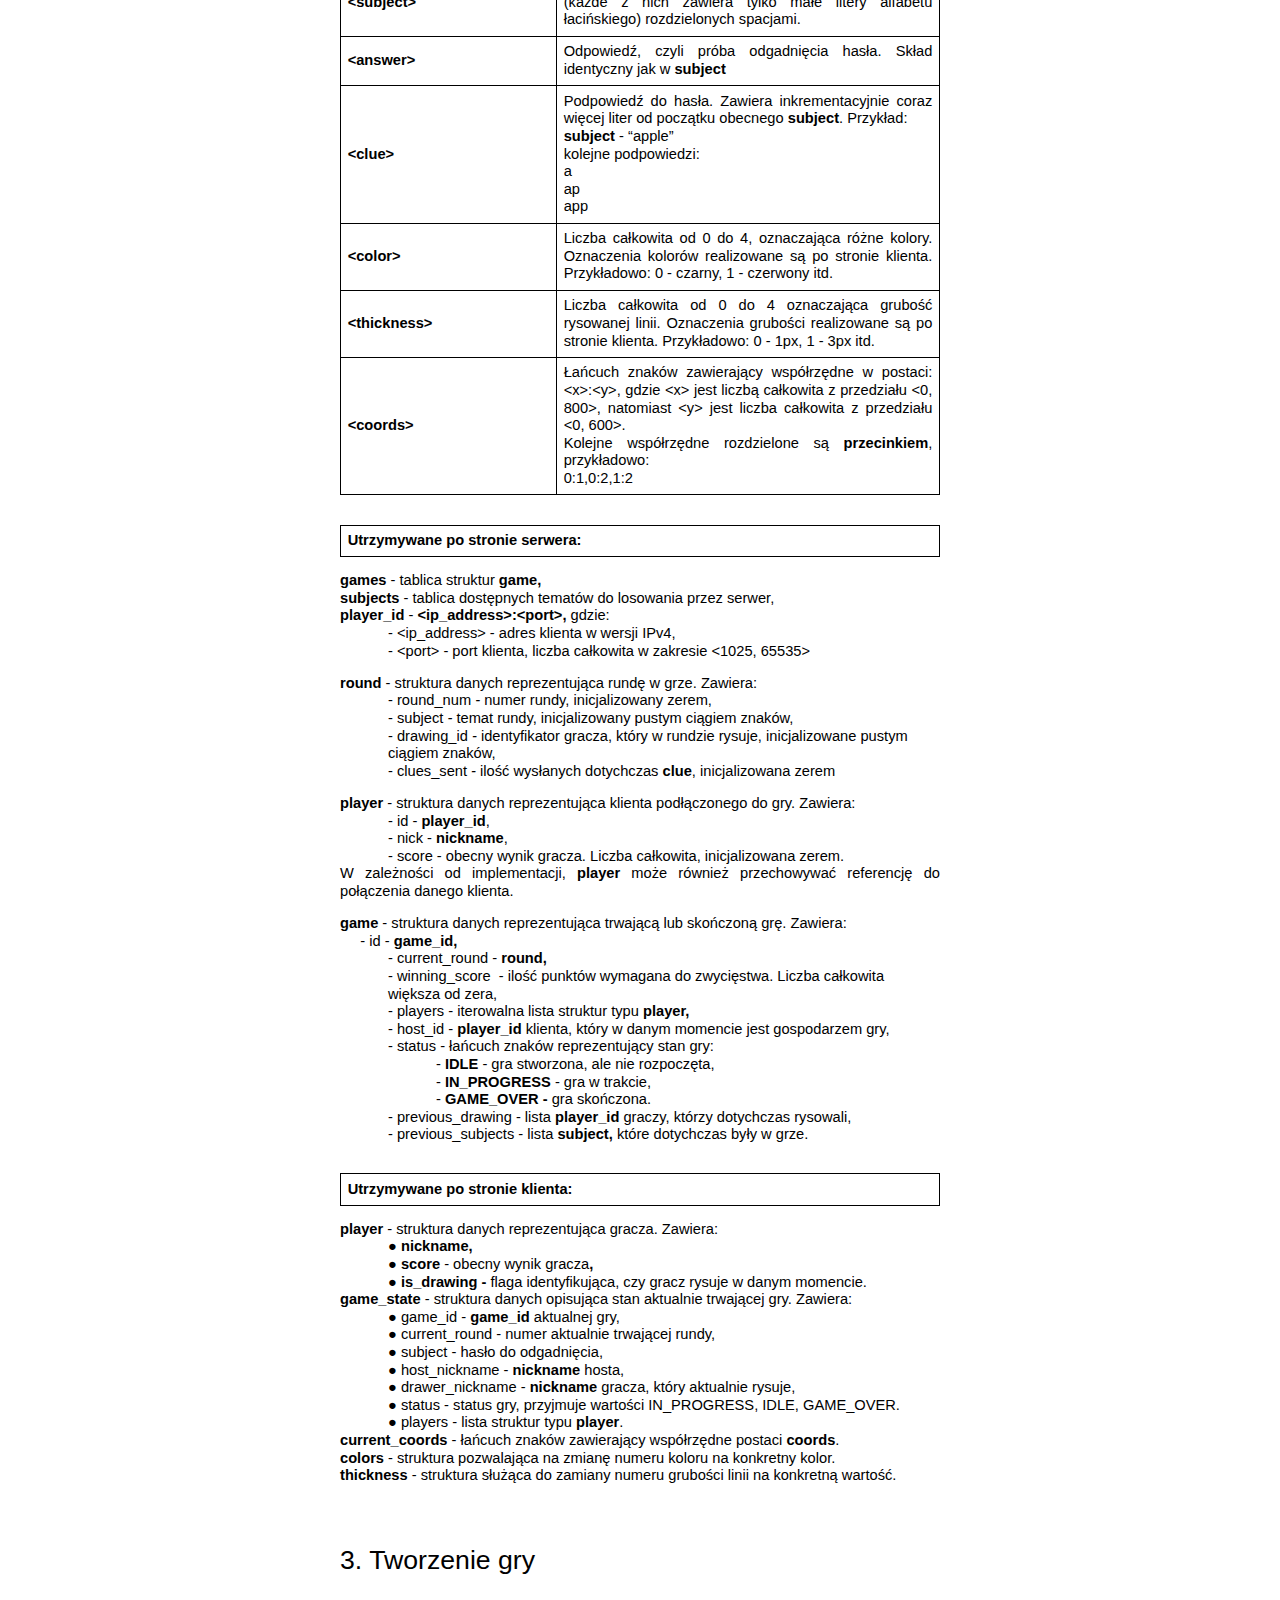
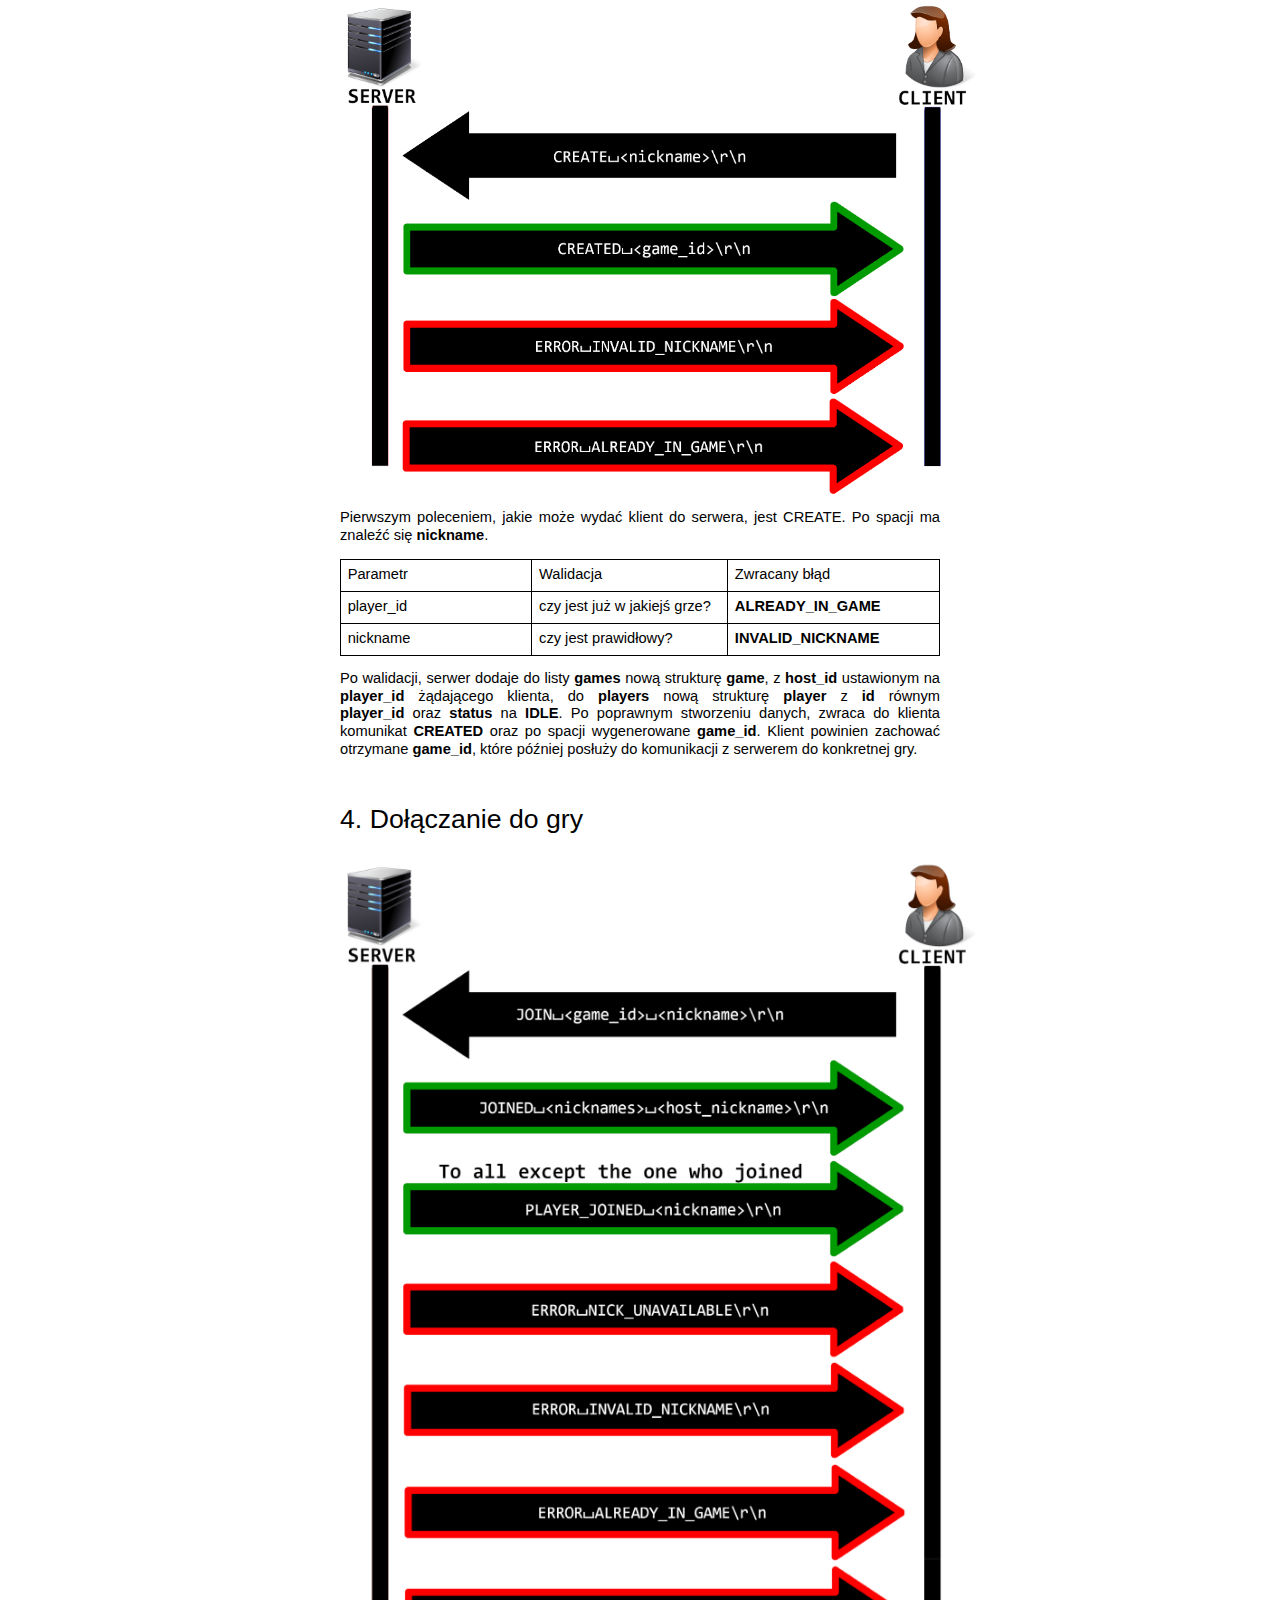
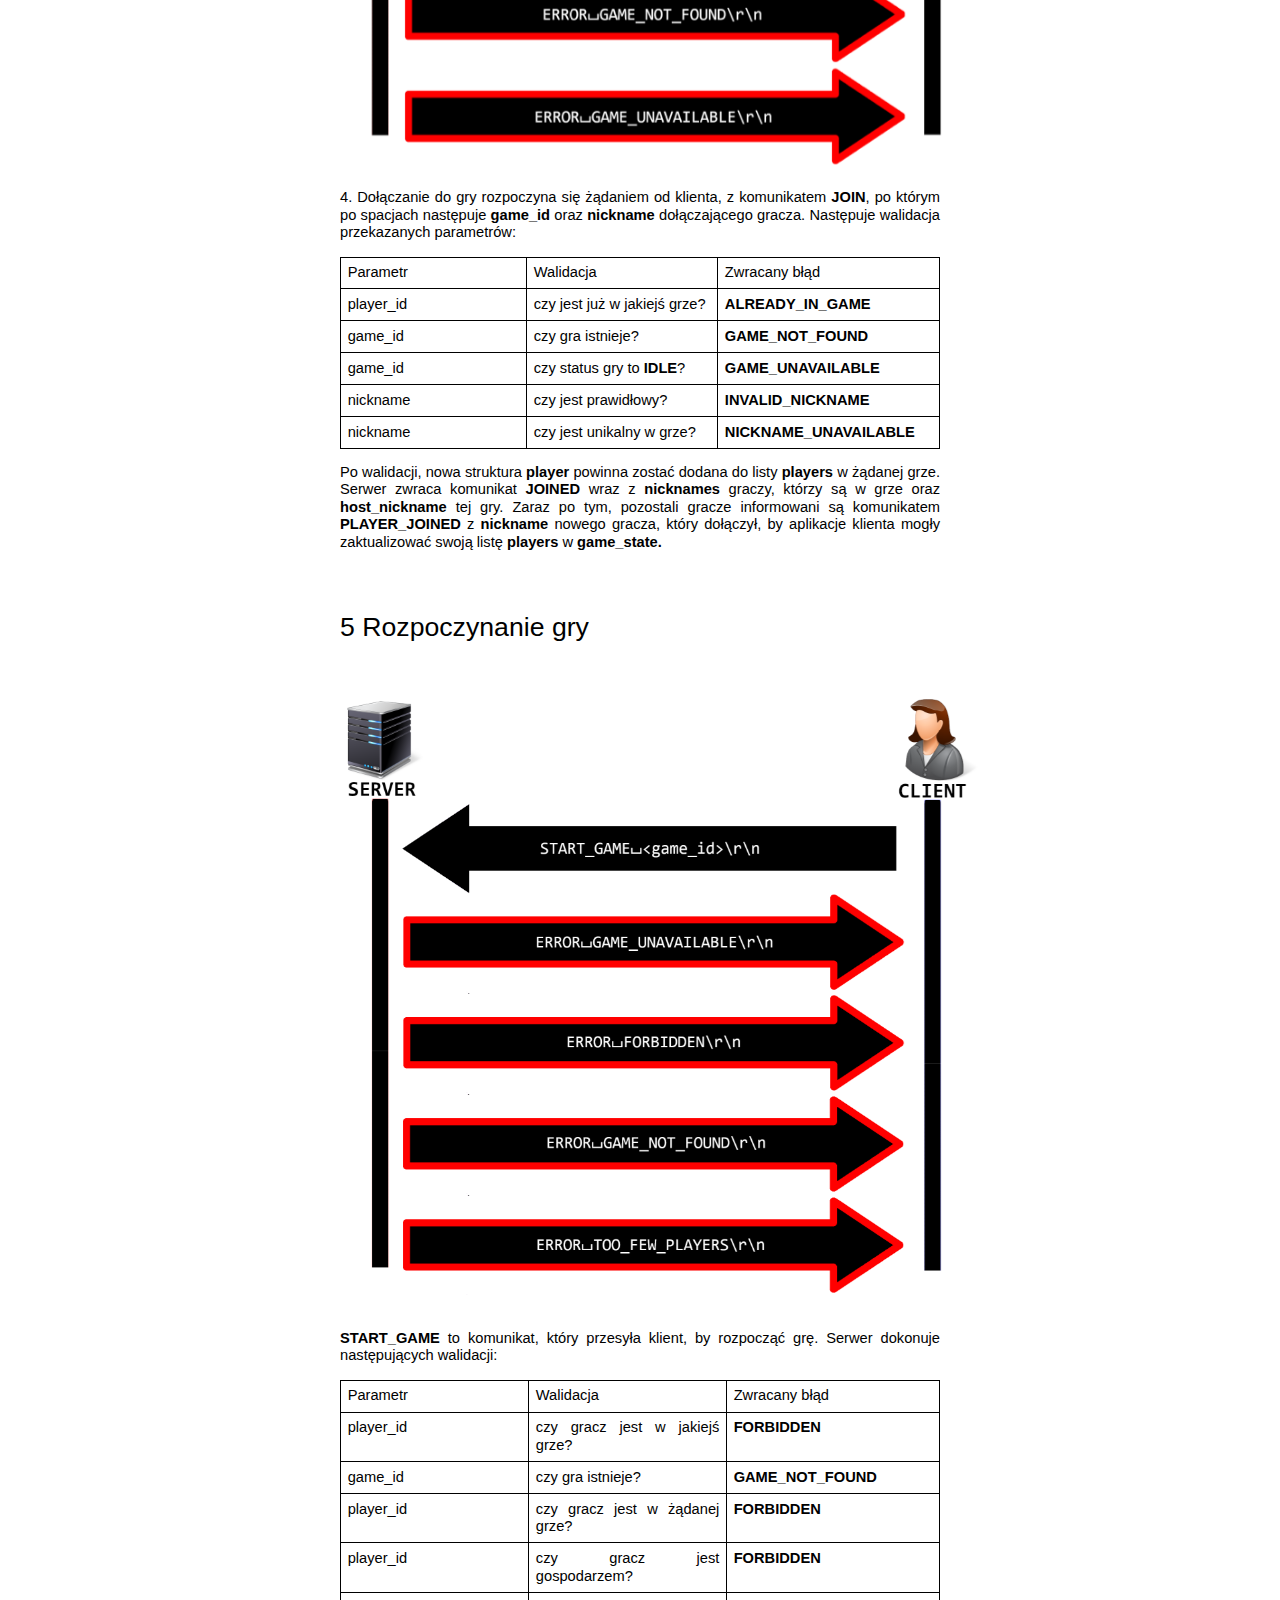
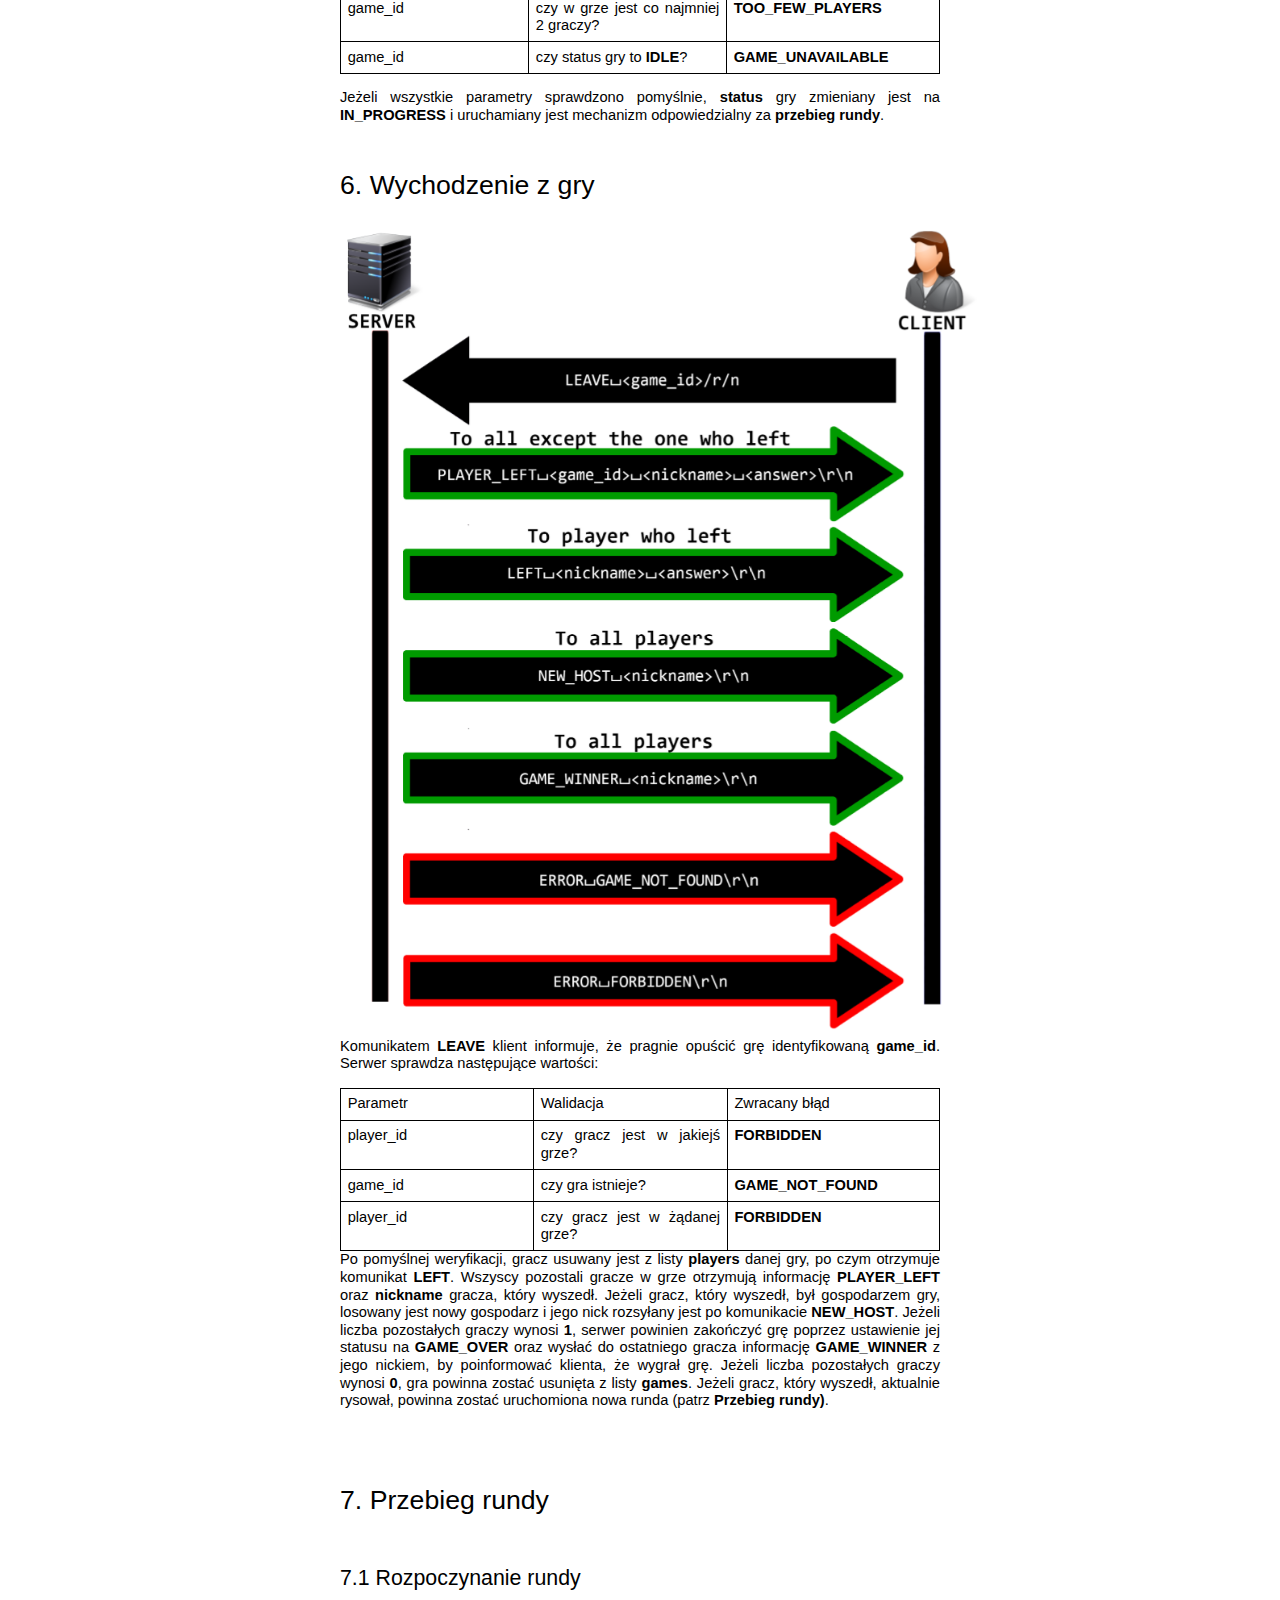
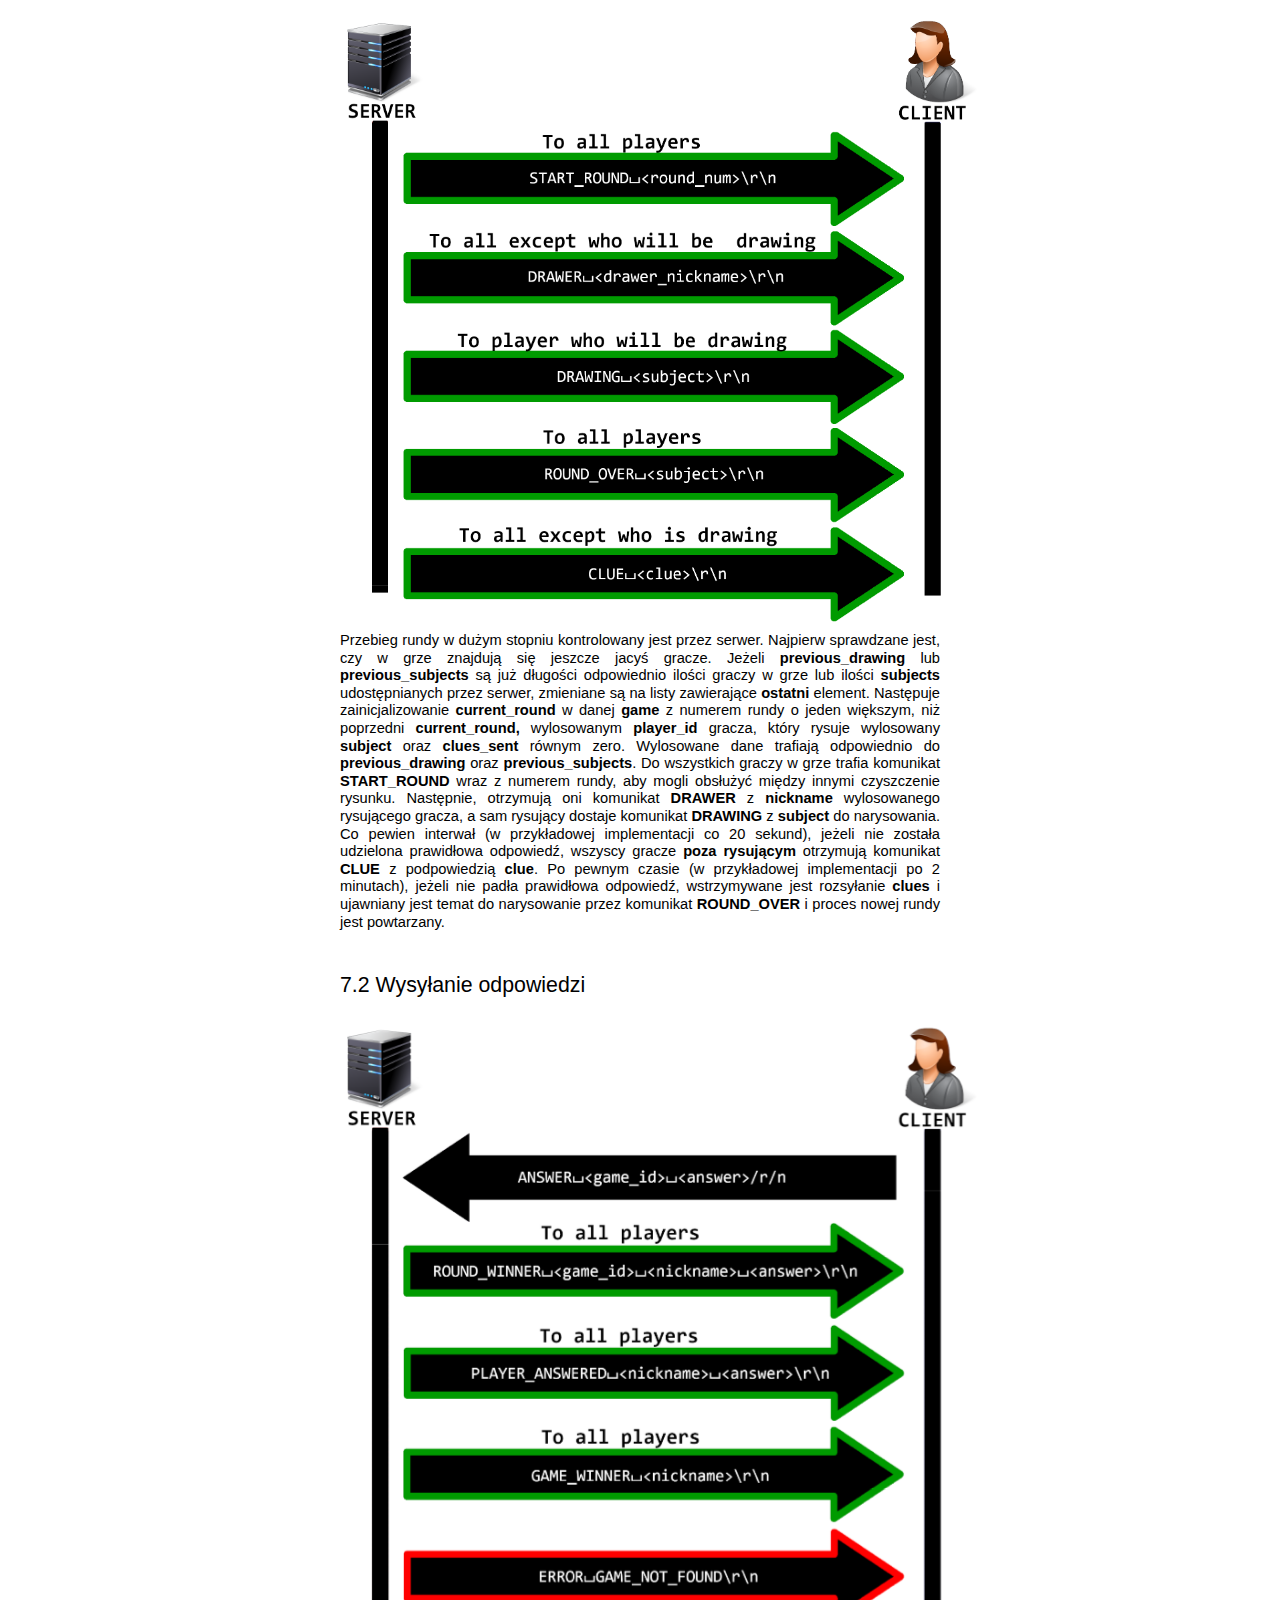
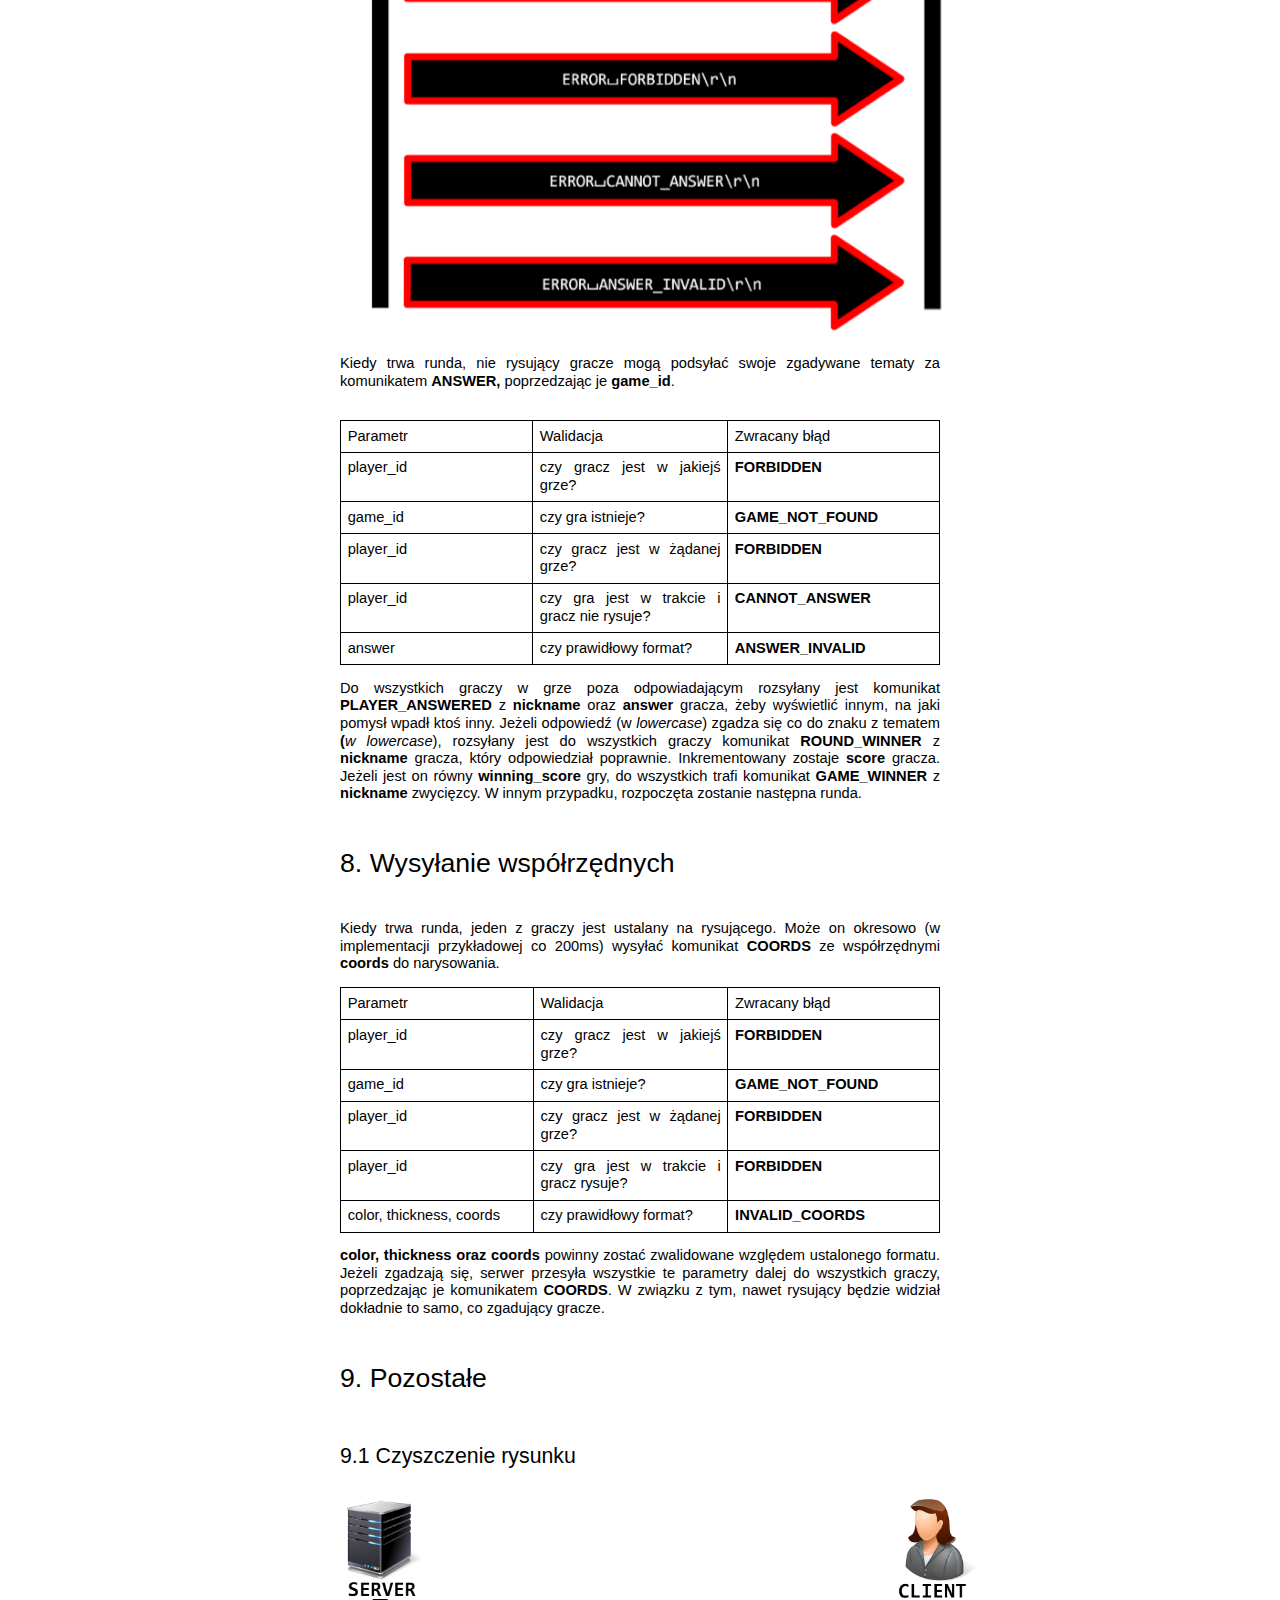
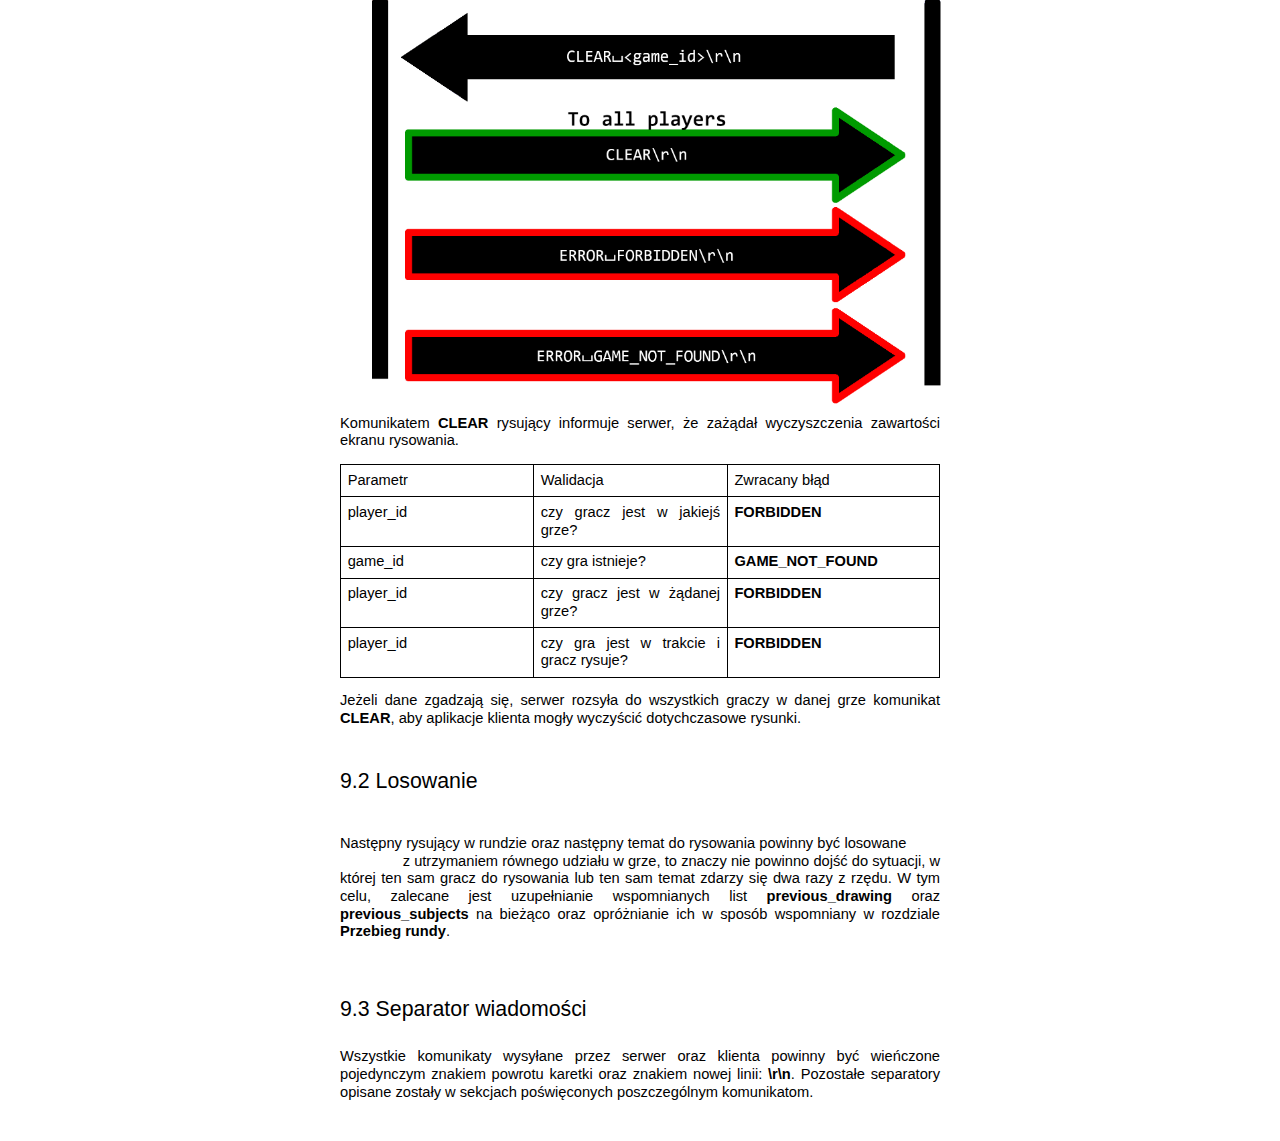
==== commit d077df6d: "ip version" ====
--- a/calambursy/index.html
+++ b/calambursy/index.html
@@ -152,7 +152,7 @@
                     <p class="c1 c18"><span class="c2">&lt;game_id&gt;</span></p>
                 </td>
                 <td class="c6" colspan="1" rowspan="1">
-                    <p class="c26 c18"><span class="c0">Identyfikator gry, sk&#322;adaj&#261;cy si&#281; z o&#347;miu znak&oacute;w heksadecymalnych. W celu zachowania jego unikalno&#347;ci, zalecane jest wygenerowanie ci&#261;gu znak&oacute;w UUID w wersji 4 oraz wykorzystanie pierwszych jego o&#347;miu znak&oacute;w.</span></p>
+                    <p class="c26 c18"><span class="c0">Identyfikator gry, sk&#322;adaj&#261;cy si&#281; z o&#347;miu znak&oacute;w heksadecymalnych. W celu zachowania jego unikalno&#347;ci, zalecane jest wygenerowanie ci&#261;gu znak&oacute;w UUID oraz wykorzystanie pierwszych jego o&#347;miu znak&oacute;w.</span></p>
                 </td>
             </tr>
             <tr class="c8">
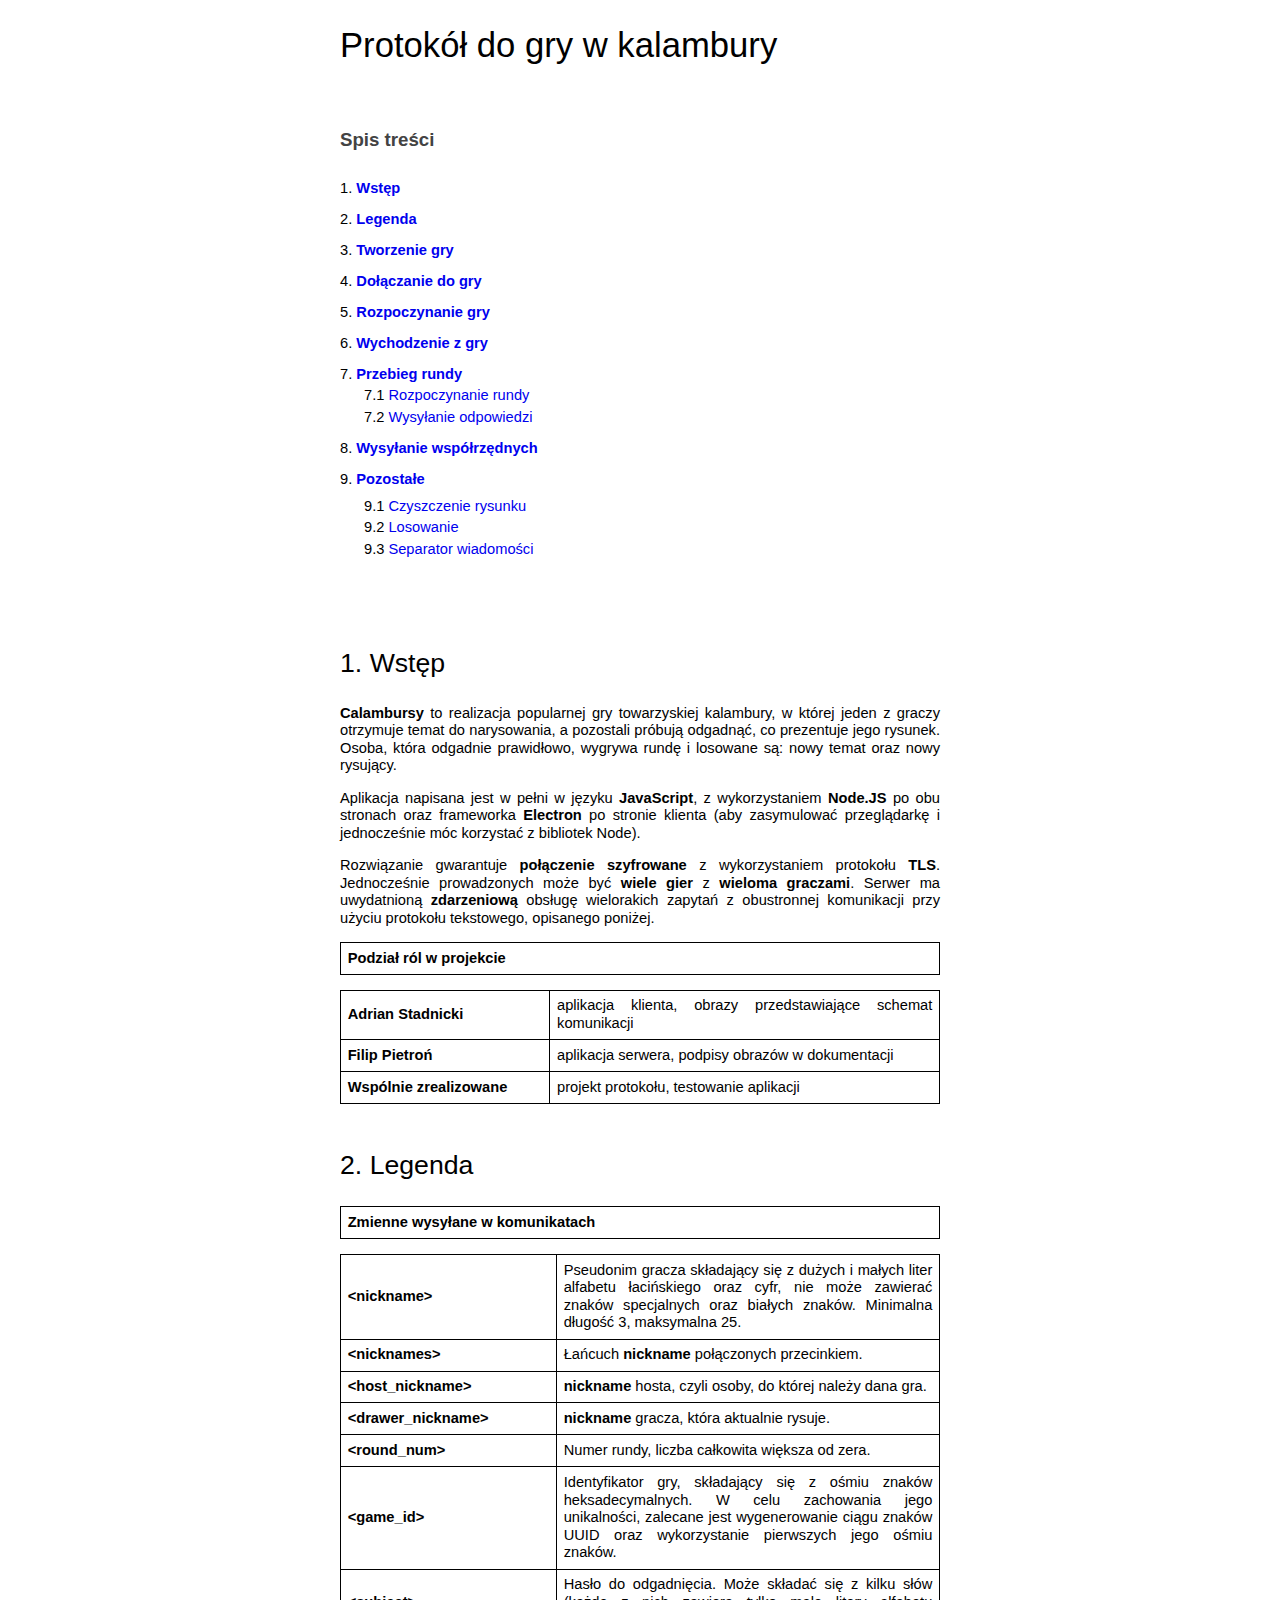
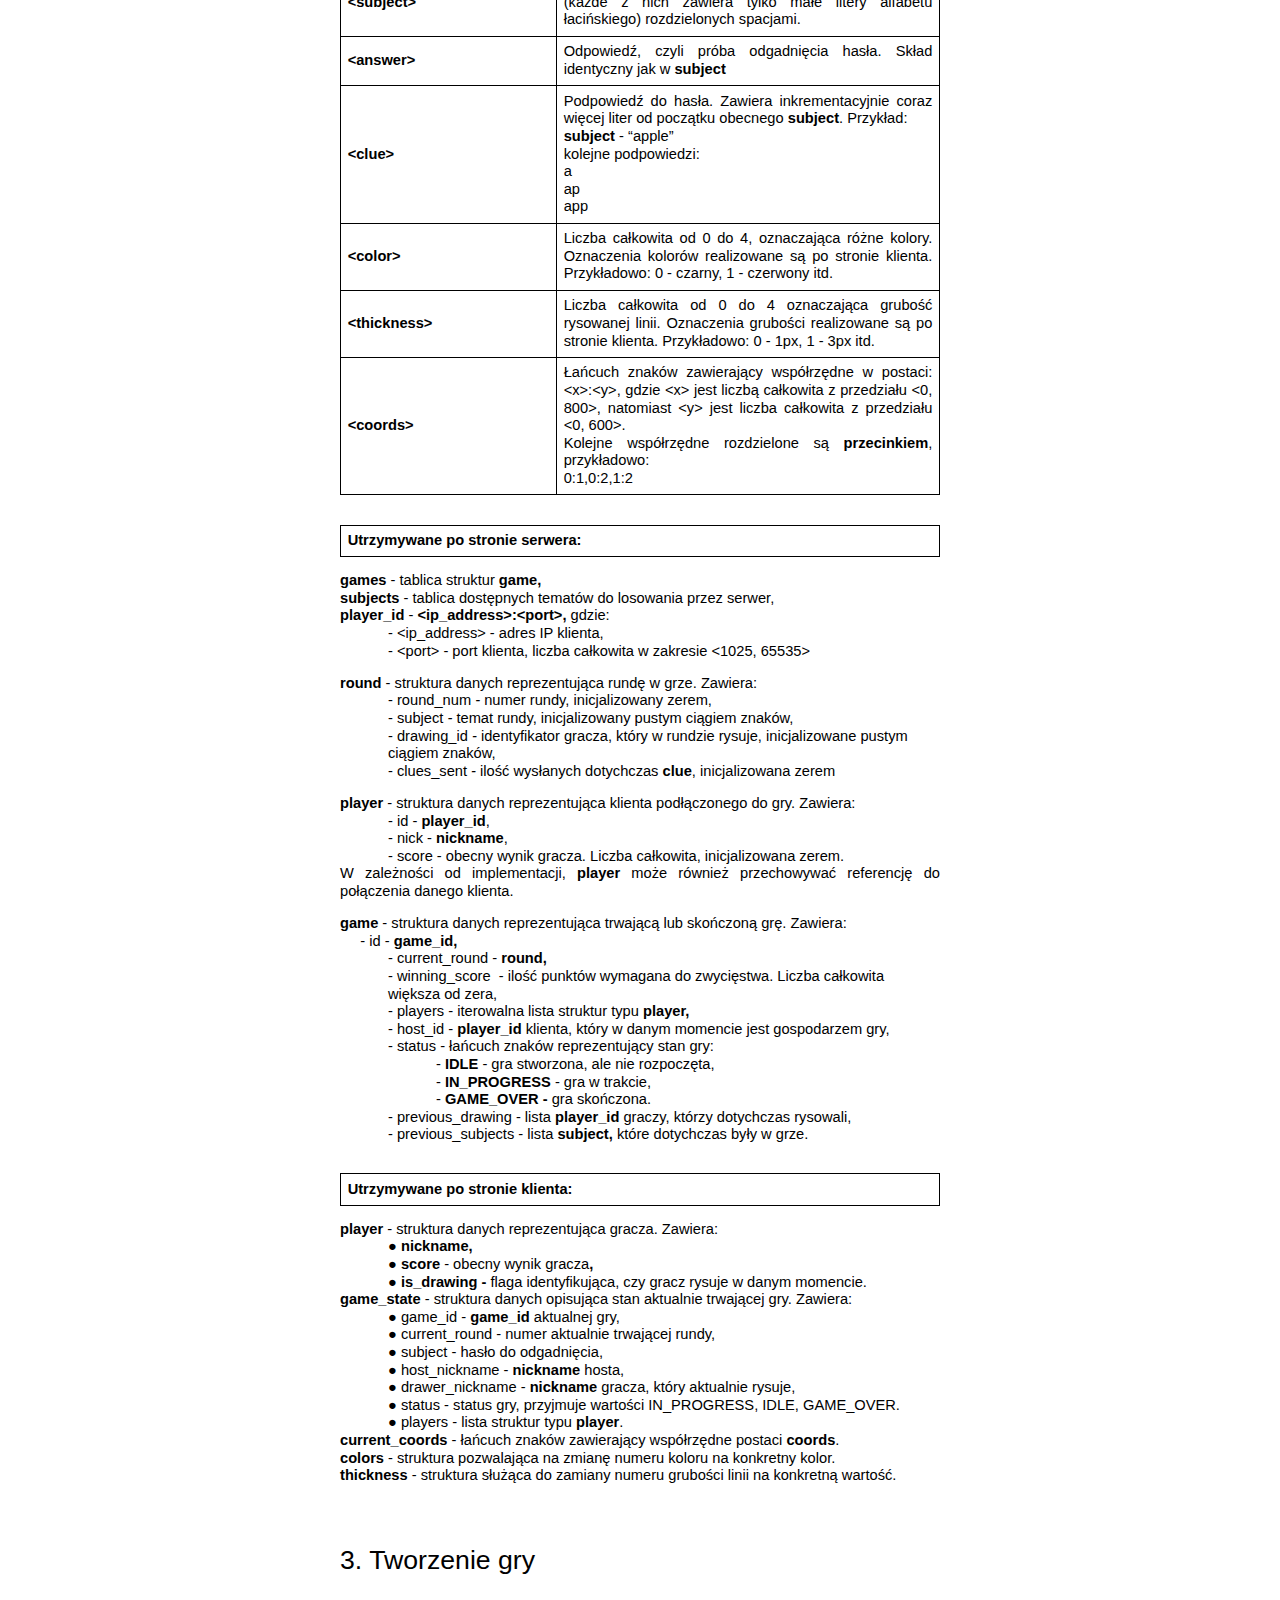
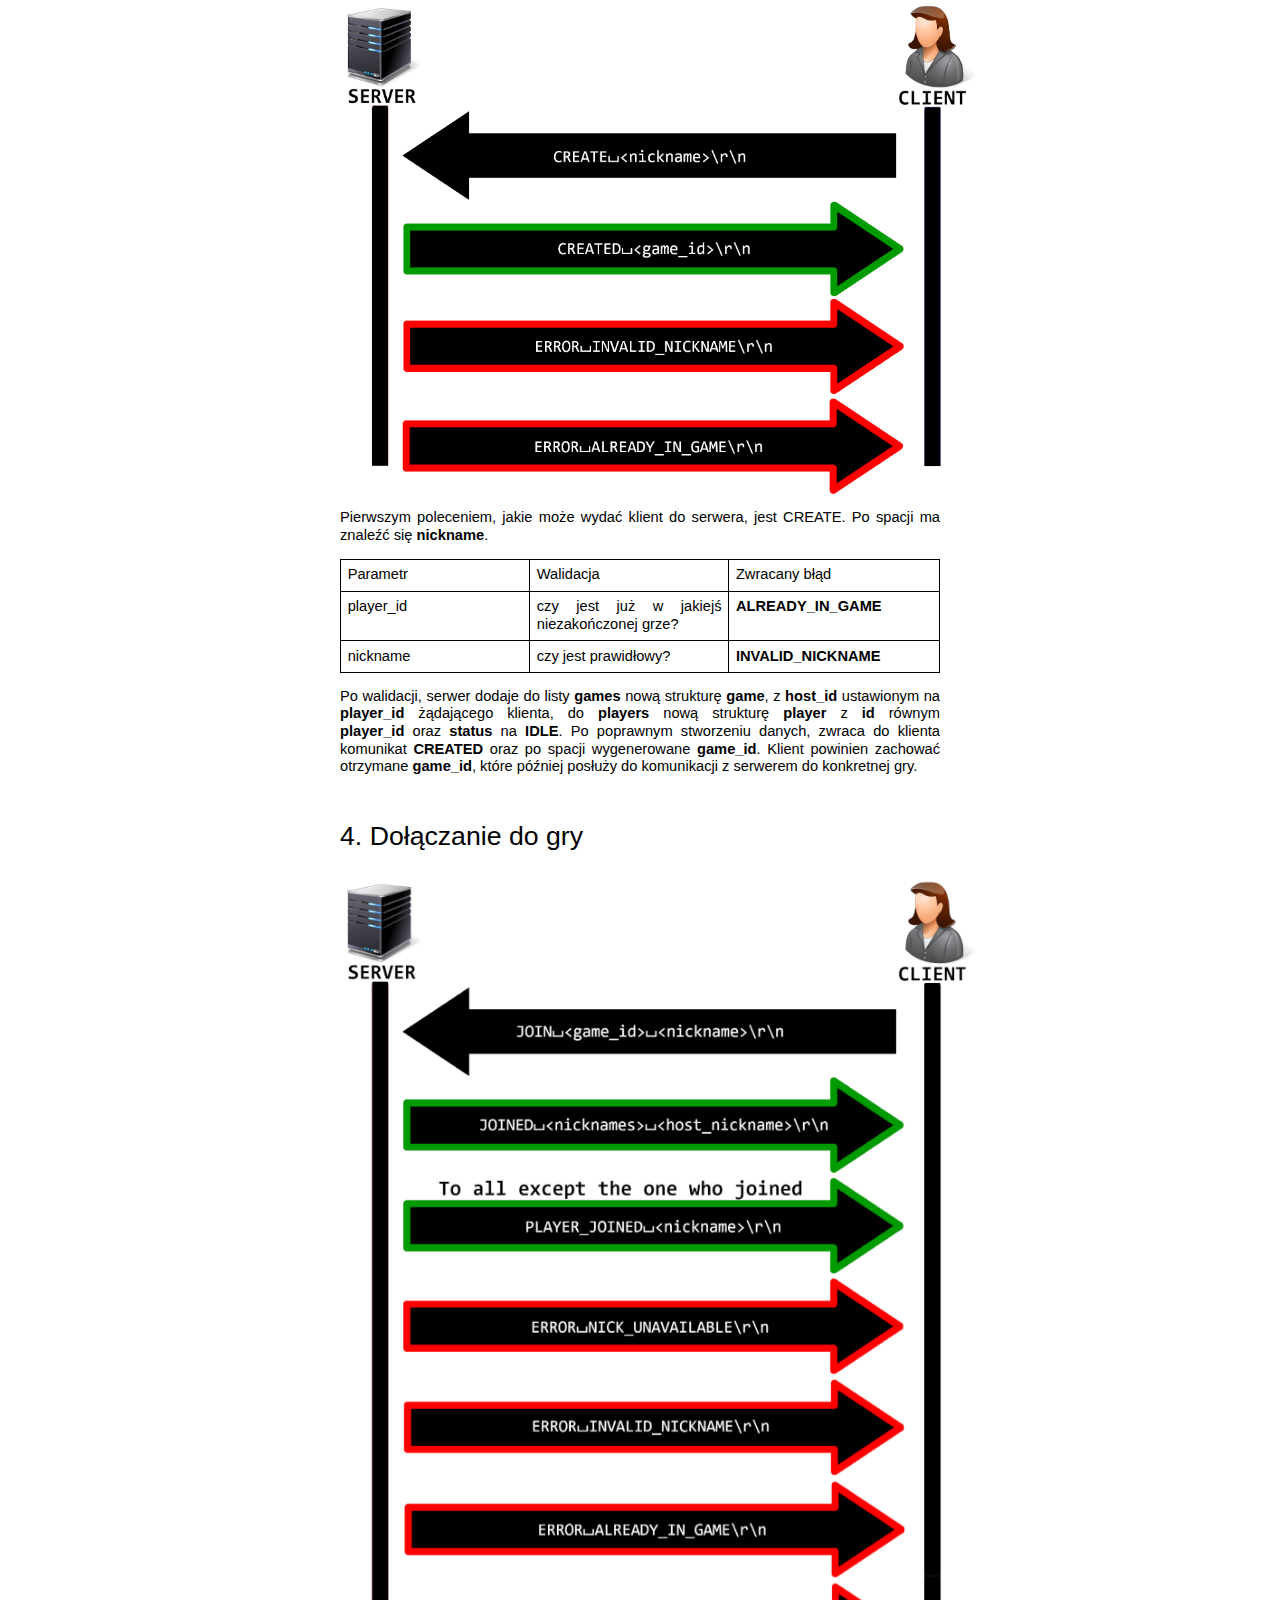
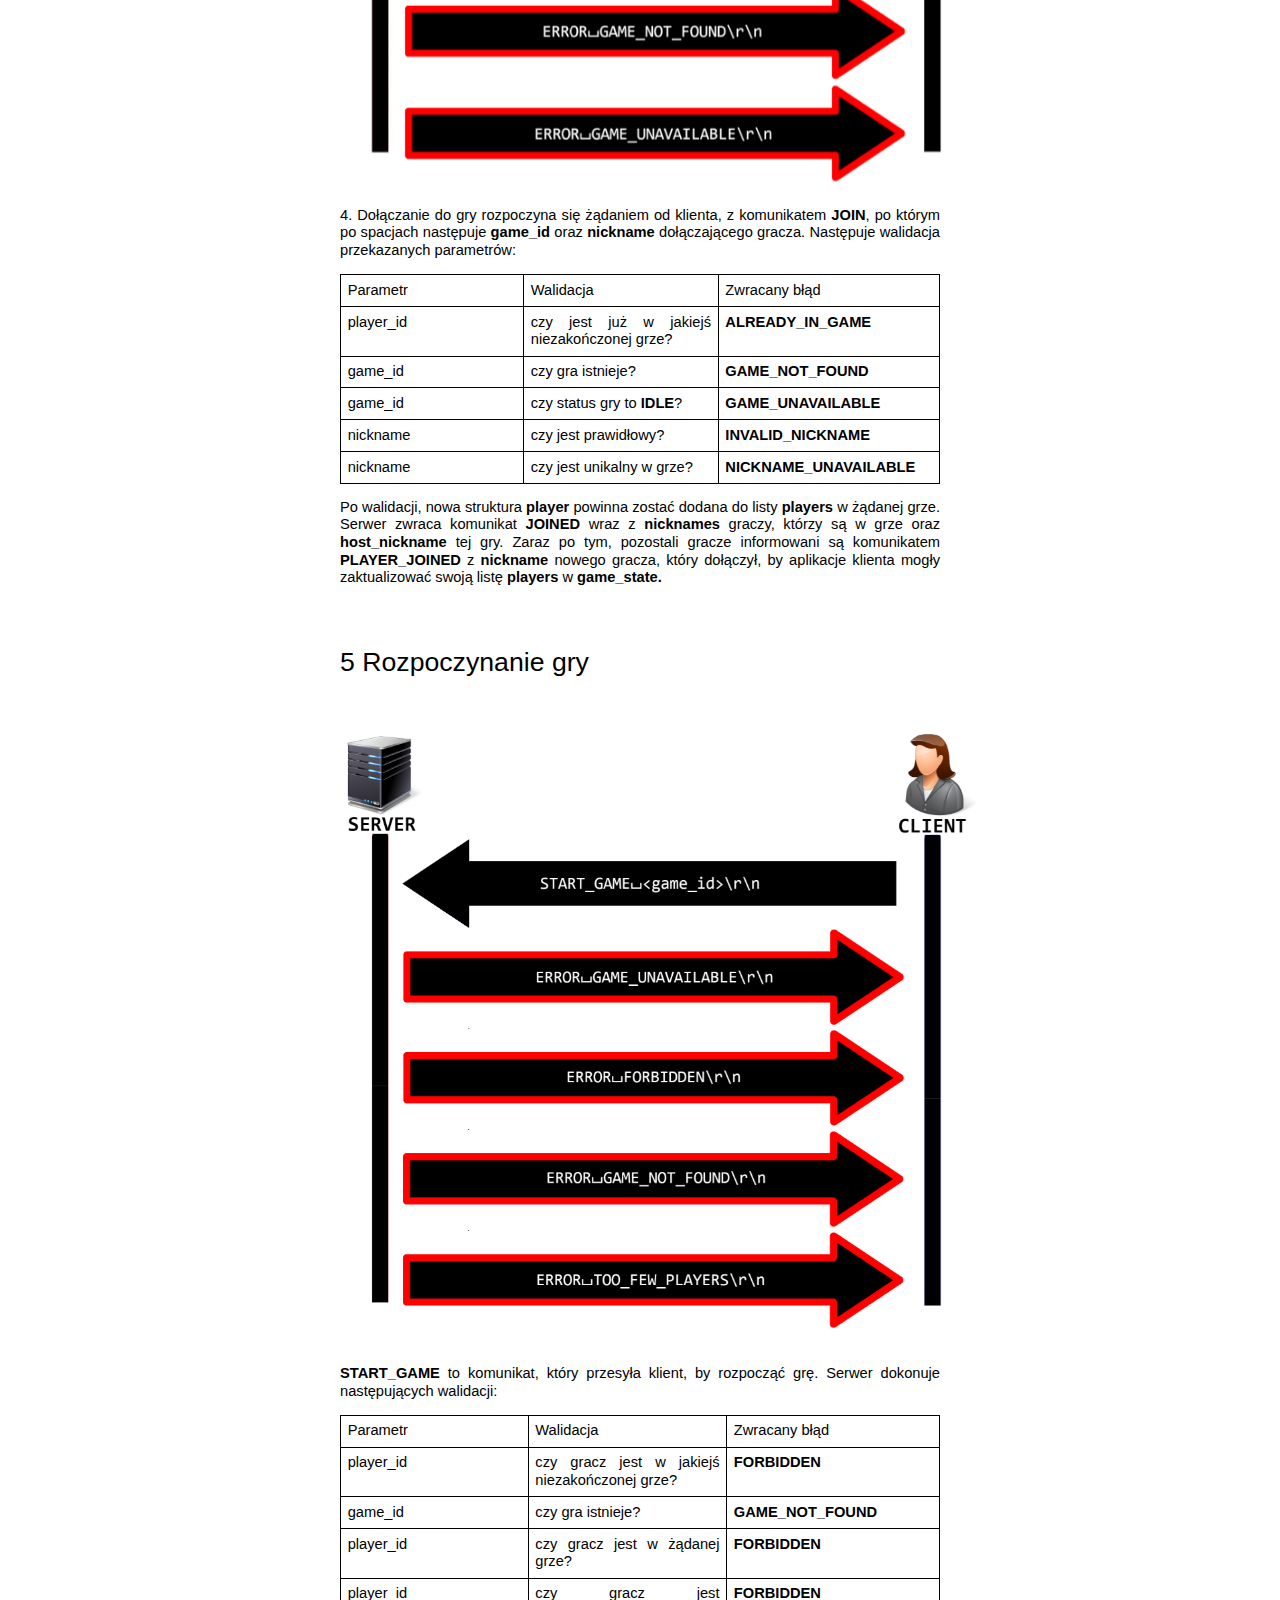
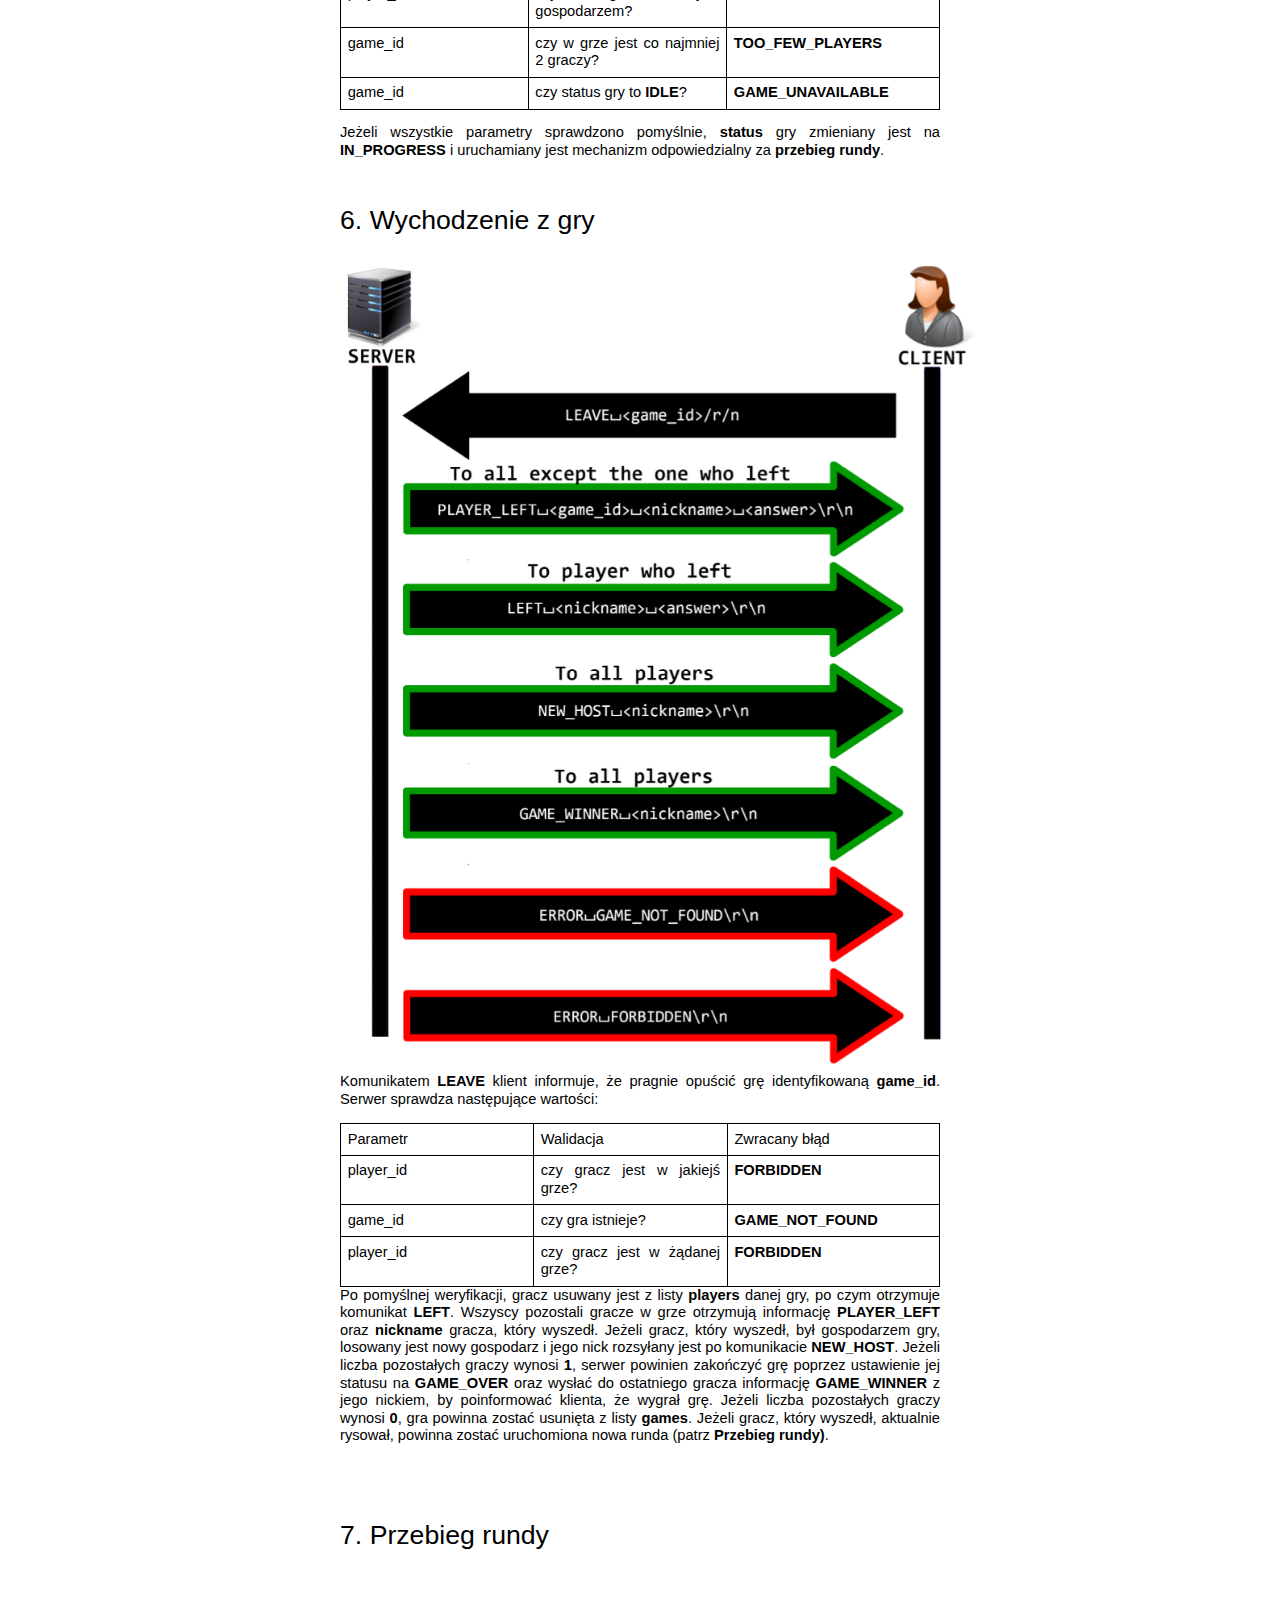
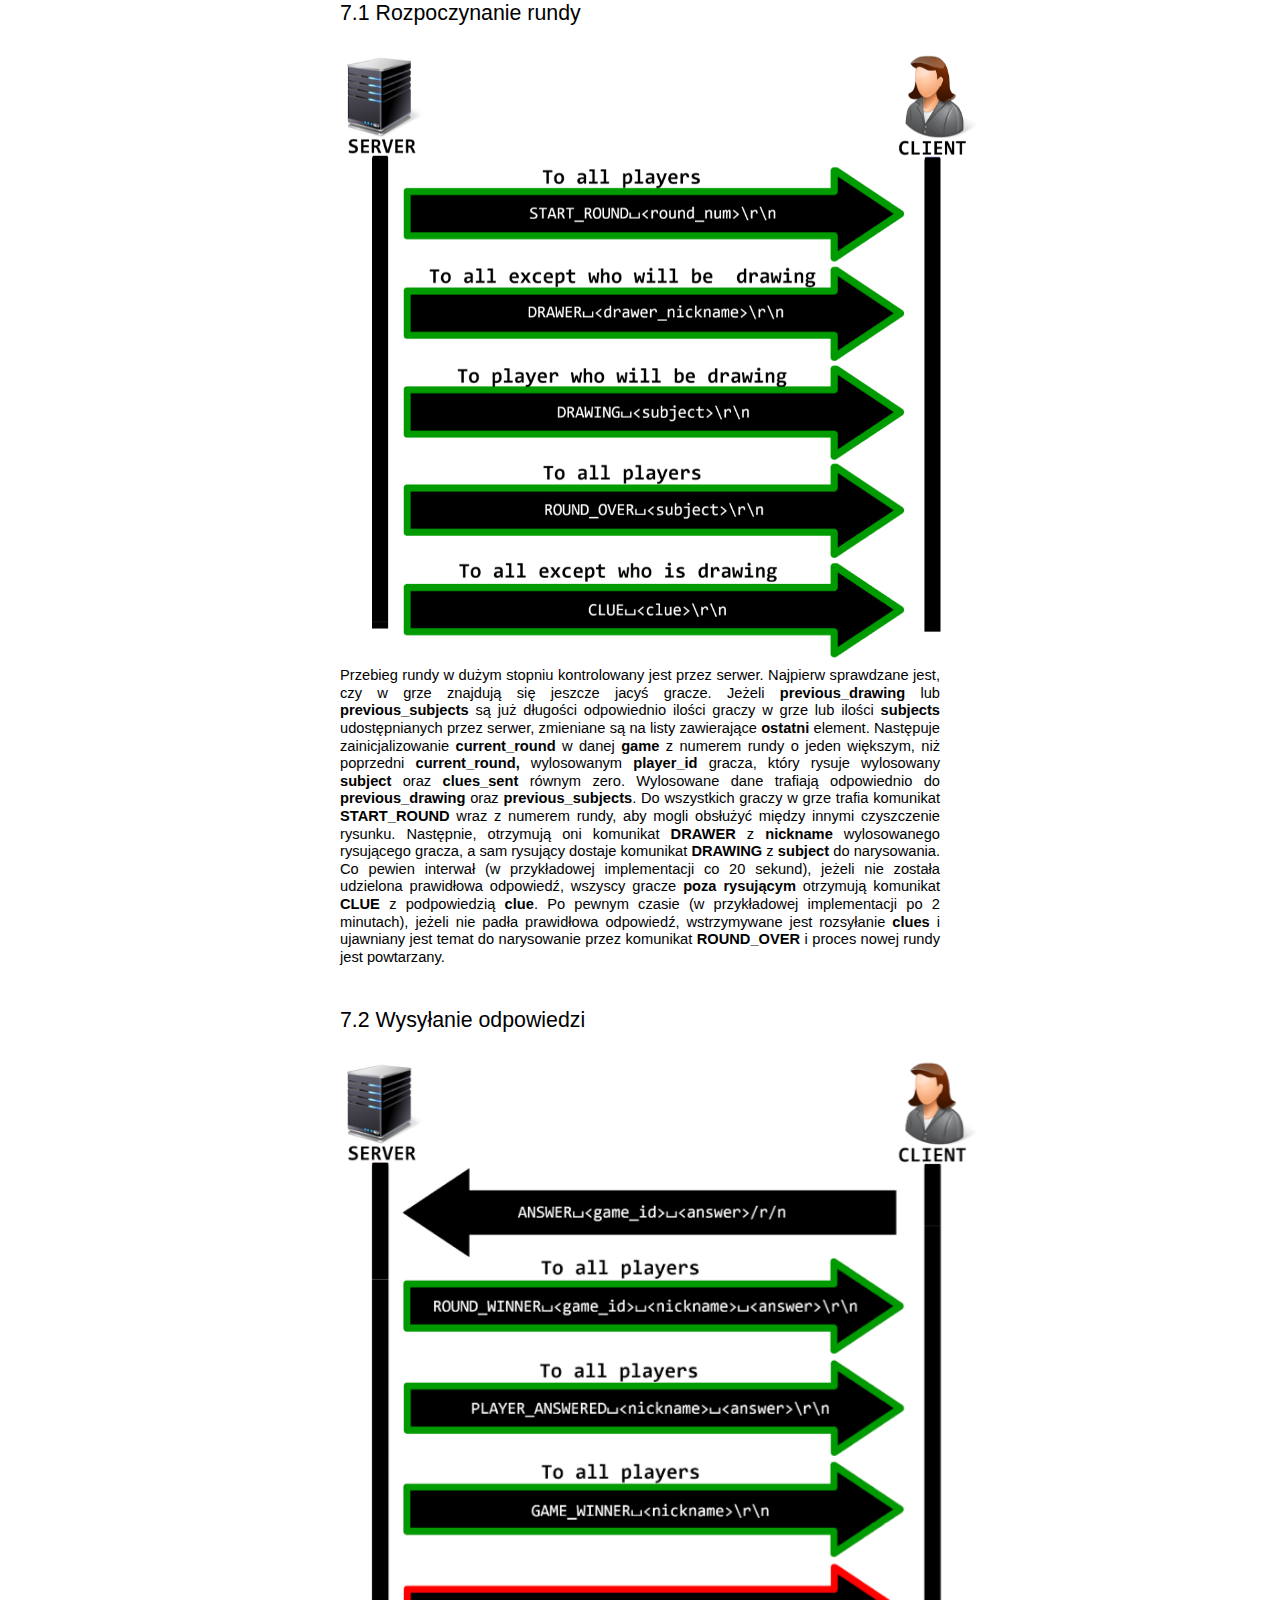
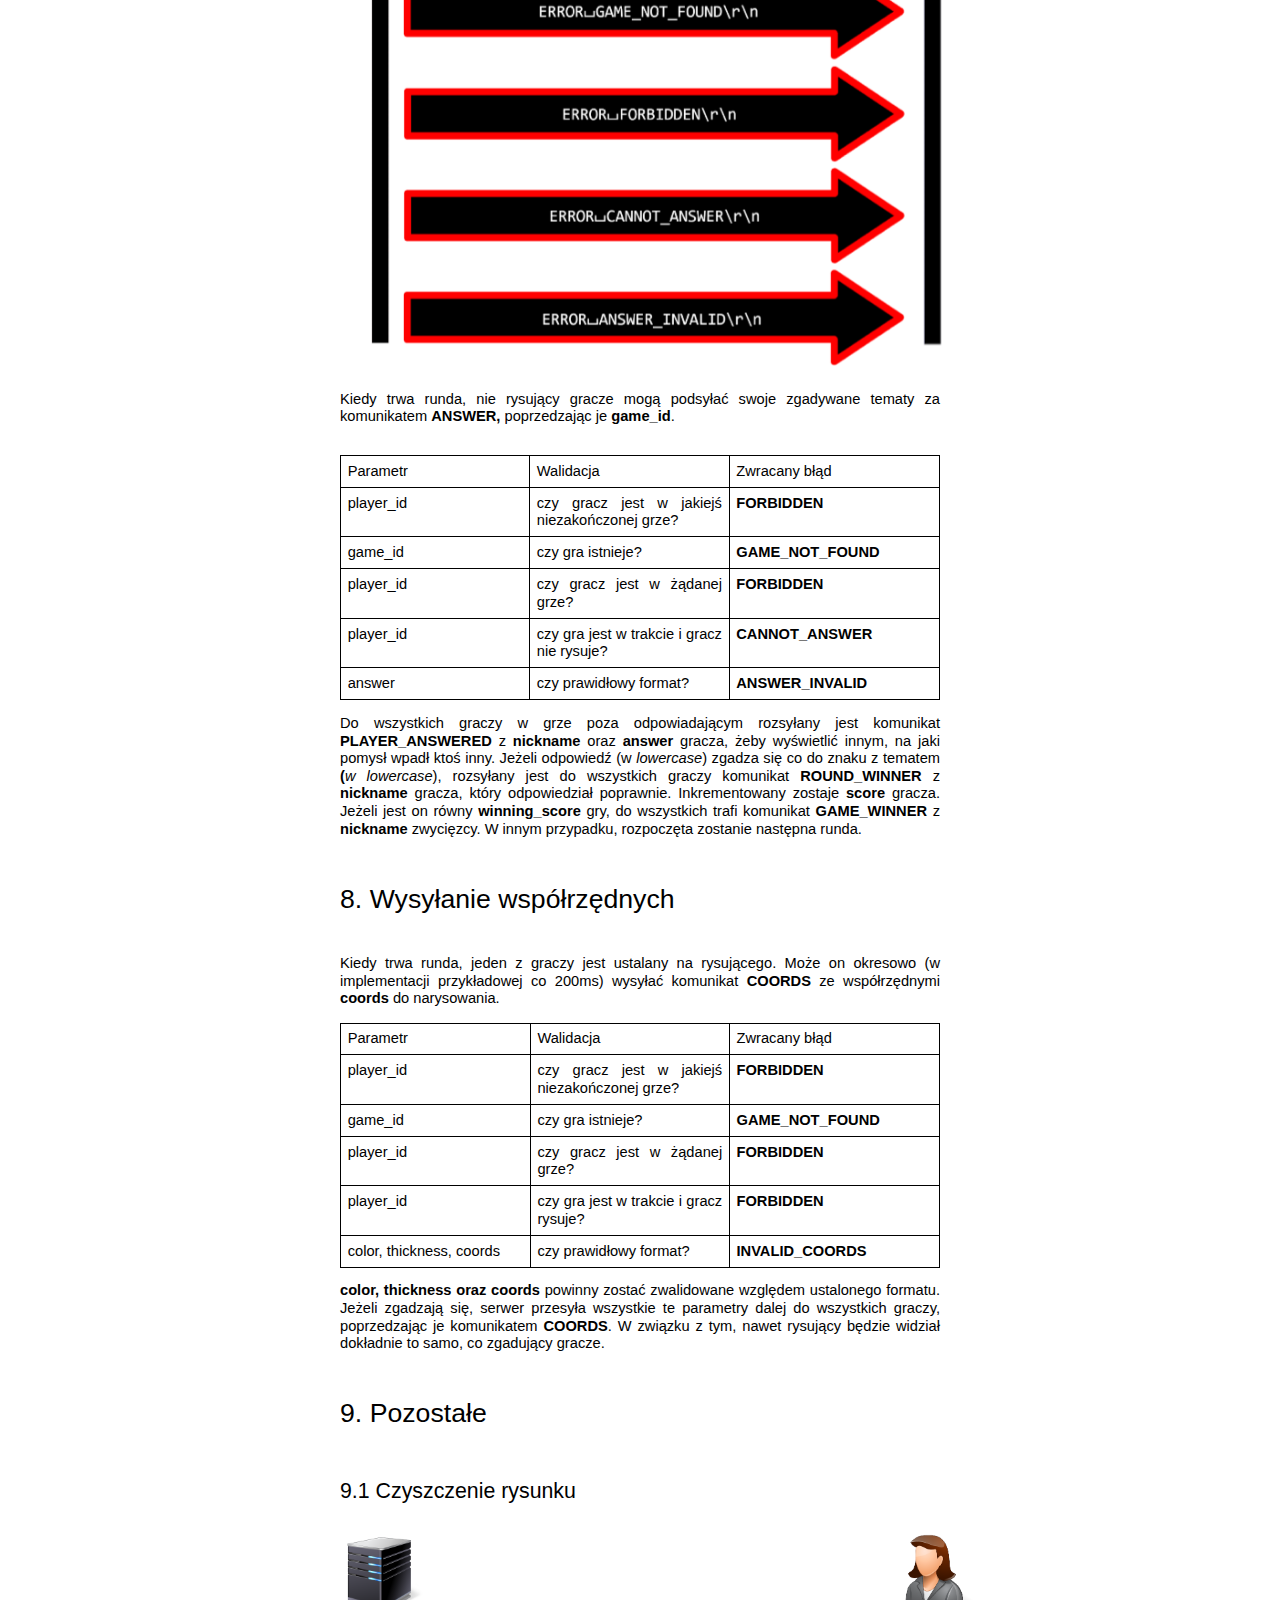
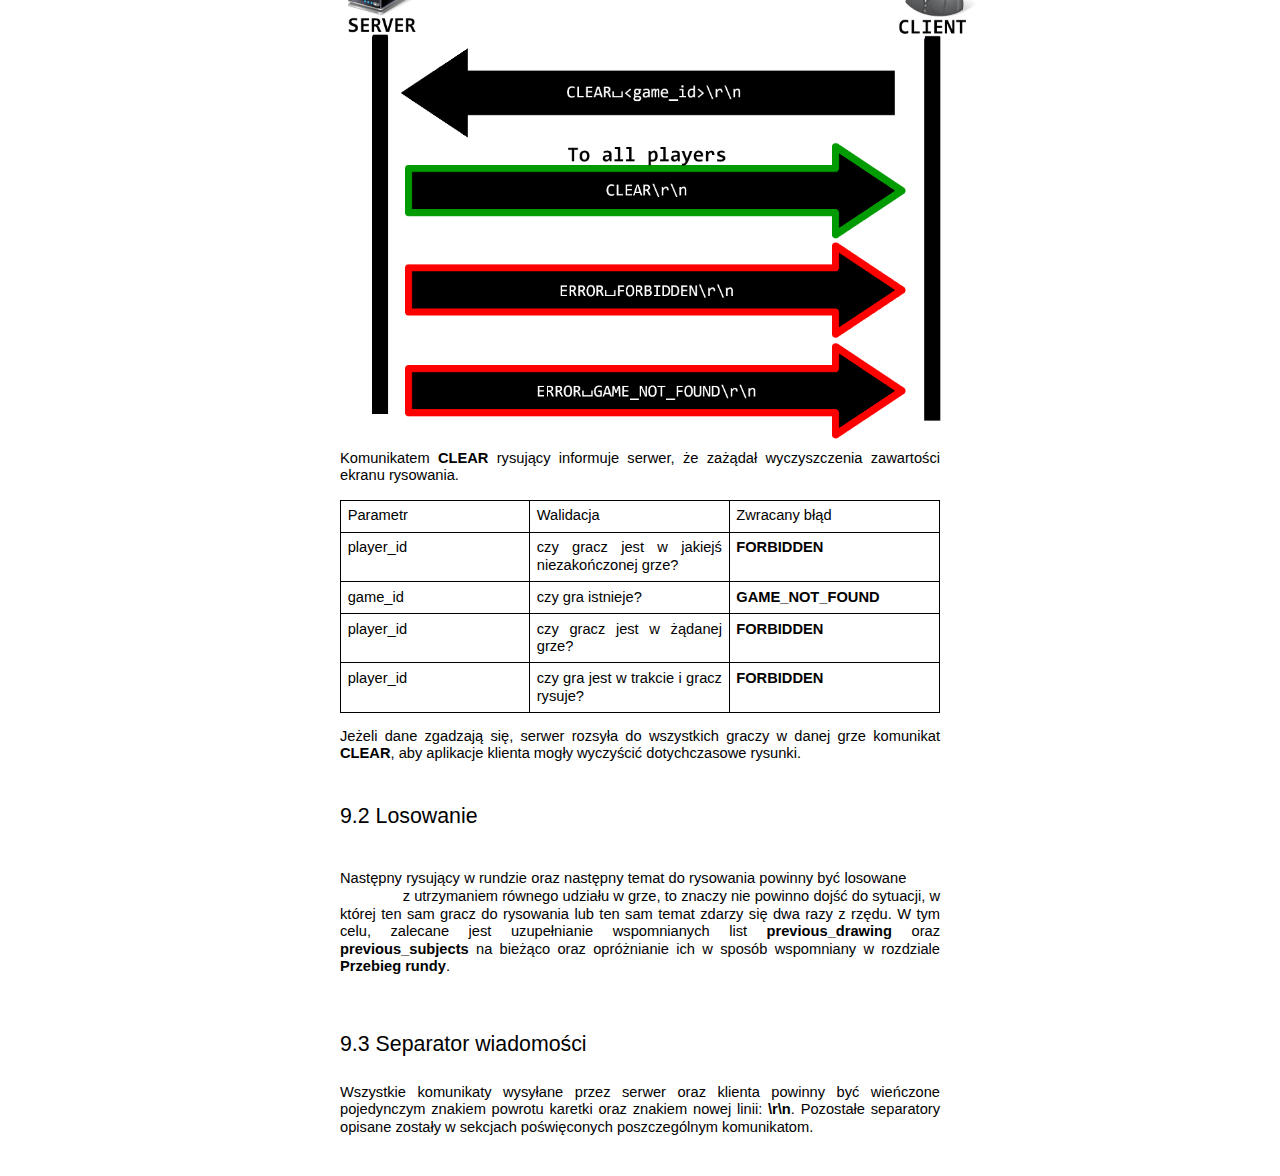
==== commit cf8783f4: "new source zip" ====
--- a/calambursy/index.html
+++ b/calambursy/index.html
@@ -3,818 +3,990 @@
 
 <head>
     <meta content="text/html; charset=UTF-8" http-equiv="content-type">
-    <link rel = "stylesheet"
-    type = "text/css"
-    href = "style.css" />
+    <link rel="stylesheet" type="text/css" href="style.css">
 </head>
 
 <body class="c37">
-	<div id="mainContainer" style="width:600px;">
-    <p class="c18 c33 title" id="h.ehs83p5ir8a6"><span class="c36">Protok&oacute;&#322; do gry w kalambury</span></p>
-    <p class="c9 c38 title" id="h.gpa200kfohdf"><span class="c36"></span></p>
-
-    <h3> Spis tre&#347ci</h3>
-
-    <!-- SPIS TRESCI -->
-    <p class="c27 c31">1. <span class="c3 c2"><a class="c14" href="#h.stjy2sz2pwi4">Wst&#281;p</a></span><span class="c3 c2">&nbsp;&nbsp;&nbsp;&nbsp;&nbsp;&nbsp;&nbsp;&nbsp;</span><span class="c3 c2"></span></p>
-    <p class="c27 c18">2.<span class="c3 c2"><a class="c14" href="#h.1lrvg936ppgd"> Legenda</a></span><span class="c3 c2">&nbsp;&nbsp;&nbsp;&nbsp;&nbsp;&nbsp;&nbsp;&nbsp;</span><span class="c3 c2"></span></p>
-    <p class="c27 c18">3.<span class="c2"><a class="c14" href="#h.r8h87to7d82t"> Tworzenie gry</a></span><span class="c2">&nbsp;&nbsp;&nbsp;&nbsp;&nbsp;&nbsp;&nbsp;&nbsp;</span><span class="c2"></span></p>
-    <p class="c27 c18">4.<span class="c3 c2"><a class="c14" href="#h.pxbkdj2mmkwi"> Do&#322;&#261;czanie do gry</a></span><span class="c3 c2">&nbsp;&nbsp;&nbsp;&nbsp;&nbsp;&nbsp;&nbsp;&nbsp;</span><span class="c3 c2"></span></p>
-    <p class="c27 c18">5.<span class="c3 c2"><a class="c14" href="#h.9h68k6wwtu9o"> Rozpoczynanie gry</a></span><span class="c3 c2">&nbsp;&nbsp;&nbsp;&nbsp;&nbsp;&nbsp;&nbsp;&nbsp;</span><span class="c3 c2"></span></p>
-    <p class="c27 c18">6.<span class="c3 c2"><a class="c14" href="#h.5w289ylp3iwv"> Wychodzenie z gry</a></span><span class="c3 c2">&nbsp;&nbsp;&nbsp;&nbsp;&nbsp;&nbsp;&nbsp;&nbsp;</span><span class="c3 c2"></span></p>
-    <p class="c18 c27">7.<span class="c3 c2"><a class="c14" href="#h.48fw4t5nm1px"> Przebieg rundy</a></span><span class="c3 c2">&nbsp;&nbsp;&nbsp;&nbsp;&nbsp;&nbsp;&nbsp;&nbsp;</span><span class="c3 c2"></span></p>
-    <p class="c11">7.1 <span class="c0"><a class="c14" href="#h.mk0mhiw1dc7x">Rozpoczynanie rundy</a></span><span class="c0">&nbsp;&nbsp;&nbsp;&nbsp;&nbsp;&nbsp;&nbsp;&nbsp;</span><span class="c0"></span></p>
-    <p class="c11">7.2<span class="c0"><a class="c14" href="#h.5ajqd6cjlig2"> Wysy&#322;anie odpowiedzi</a></span><span class="c0">&nbsp;&nbsp;&nbsp;&nbsp;&nbsp;&nbsp;&nbsp;&nbsp;</span><span class="c0"></span></p>
-    <p class="c27 c18">8.<span class="c3 c2"><a class="c14" href="#h.xc8w6unfhyyw"> Wysy&#322;anie wsp&oacute;&#322;rz&#281;dnych</a></span><span class="c3 c2">&nbsp;&nbsp;&nbsp;&nbsp;&nbsp;&nbsp;&nbsp;&nbsp;</span><span class="c3 c2"></span></p>
-    <p class="c18 c30">9.<span class="c3 c2"><a class="c14" href="#h.86yjrl34dry1"> Pozosta&#322;e</a></span><span class="c3 c2">&nbsp;&nbsp;&nbsp;&nbsp;&nbsp;&nbsp;&nbsp;&nbsp;</span><span class="c3 c2"></span></p>
-    <p class="c11"> 9.1 <span class="c0"><a class="c14" href="#h.xhvf8066jm6l">Czyszczenie rysunku</a></span><span class="c0">&nbsp;&nbsp;&nbsp;&nbsp;&nbsp;&nbsp;&nbsp;&nbsp;</span><span class="c0"></span></p>
-    <p class="c11">9.2 <span class="c0"><a class="c14" href="#h.mv78uu1f45uj">Losowanie</a></span><span class="c0">&nbsp;&nbsp;&nbsp;&nbsp;&nbsp;&nbsp;&nbsp;&nbsp;</span><span class="c0"></span></p>
-    <p class="c11">9.3<span class="c0"><a class="c14" href="#h.maxs3aoujjtj"> Separator wiadomo&#347;ci</a></span><span class="c0">&nbsp;&nbsp;&nbsp;&nbsp;&nbsp;&nbsp;&nbsp;&nbsp;</span><span class="c0"></span></p>
-    
-    
-    
-    
-    
-    <p class="c4"><span class="c0"></span></p>
-    <p class="c1 c9"><span class="c0"></span></p>
-    <hr style="page-break-before:always;display:none;">
-    <p class="c1 c9"><span class="c0"></span></p>
-    <h1 class="c28 c18" id="h.stjy2sz2pwi4"><span class="c22">1. Wst&#281;p</span></h1>
-    <p class="c1 c18"><span class="c2">Calambursy </span><span class="c0">to realizacja popularnej gry towarzyskiej kalambury, w kt&oacute;rej jeden z graczy otrzymuje temat do narysowania, a pozostali pr&oacute;buj&#261; odgadn&#261;&#263;, co prezentuje jego rysunek. Osoba, kt&oacute;ra odgadnie prawid&#322;owo, wygrywa rund&#281; i losowane s&#261;: nowy temat oraz nowy rysuj&#261;cy.</span></p>
-    <p class="c1 c9"><span class="c0"></span></p>
-    <p class="c1 c18"><span>Aplikacja napisana jest w pe&#322;ni w j&#281;zyku </span><span class="c2">JavaScript</span><span>, z wykorzystaniem </span><span class="c2">Node.JS</span><span>&nbsp;po obu stronach oraz frameworka </span><span class="c2">Electron </span><span class="c0">po stronie klienta (aby zasymulowa&#263; przegl&#261;dark&#281; i jednocze&#347;nie m&oacute;c korzysta&#263; z bibliotek Node). </span></p>
-    <p class="c1 c9"><span class="c0"></span></p>
-    <p class="c1 c18"><span>Rozwi&#261;zanie gwarantuje </span><span class="c2">po&#322;&#261;czenie szyfrowane </span><span>z wykorzystaniem protoko&#322;u </span><span class="c2">TLS</span><span>. Jednocze&#347;nie prowadzonych mo&#380;e by&#263; </span><span class="c2">wiele gier</span><span>&nbsp;z </span><span class="c2">wieloma graczami</span><span>. Serwer ma uwydatnion&#261; </span><span class="c2">zdarzeniow&#261; </span><span class="c0">obs&#322;ug&#281; wielorakich zapyta&#324; z obustronnej komunikacji przy u&#380;yciu protoko&#322;u tekstowego, opisanego poni&#380;ej.</span></p>
-    <p class="c1 c9"><span class="c0"></span></p>
-
-    <table class="c19">
-        <tbody>
-            <tr class="c8">
-                <td class="c15" colspan="1" rowspan="1">
-                    <p class="c1"><span class="c3 c2">Podzia&#322; r&oacute;l w projekcie</span></p>
-                </td>
-            </tr>
-        </tbody>
-    </table>
-    <p class="c1 c9"><span class="c0"></span></p>
-    <table class="c19">
-        <tbody>
-            <tr class="c8">
-                <td class="c12" colspan="1" rowspan="1">
-                    <p class="c1 c18"><span class="c2">Adrian Stadnicki</span><span class="c0">&nbsp;</span></p>
-                </td>
-                <td class="c6" colspan="1" rowspan="1">
-                    <p class="c26 c18"><span class="c0">aplikacja klienta, obrazy przedstawiaj&#261;ce schemat komunikacji</span></p>
-                </td>
-            </tr>
-            <tr class="c8">
-                <td class="c12" colspan="1" rowspan="1">
-                    <p class="c1 c18"><span class="c3 c2">Filip Pietro&#324;</span></p>
-                </td>
-                <td class="c6" colspan="1" rowspan="1">
-                    <p class="c26 c18"><span>aplikacja serwera, podpisy obraz&oacute;w w dokumentacji</span></p>
-                </td>
-            </tr>
-            <tr class="c8">
-                <td class="c12" colspan="1" rowspan="1">
-                    <p class="c1 c18"><span class="c2">Wsp&oacute;lnie zrealizowane</span><span class="c0">&nbsp;</span></p>
-                </td>
-                <td class="c6" colspan="1" rowspan="1">
-                    <p class="c26 c18"><span>projekt protoko&#322;u, testowanie aplikacji</span></p>
-                </td>
-            </tr>
-        </tbody>
-    </table>
-
-
-
-    <h1 class="c28 c18" id="h.1lrvg936ppgd"><span class="c22">2. Legenda</span></h1>
-    <a id="t.1eed42cf6c194be6a64c9960cf15200b392311e2"></a>
-    <a id="t.0"></a>
-    <table class="c19">
-        <tbody>
-            <tr class="c8">
-                <td class="c15" colspan="1" rowspan="1">
-                    <p class="c1"><span class="c3 c2">Zmienne wysy&#322;ane w komunikatach</span></p>
-                </td>
-            </tr>
-        </tbody>
-    </table>
-    <p class="c1 c9"><span class="c0"></span></p>
-    <a id="t.aa9accb16139cd8a71625ba702379a33f788a839"></a>
-    <a id="t.1"></a>
-
-
-    <table class="c19">
-        <tbody>
-            <tr class="c8">
-                <td class="c12" colspan="1" rowspan="1">
-                    <p class="c1 c18"><span class="c2">&lt;nickname&gt;</span><span class="c0">&nbsp;</span></p>
-                </td>
-                <td class="c6" colspan="1" rowspan="1">
-                    <p class="c26 c18"><span class="c0">Pseudonim gracza sk&#322;adaj&#261;cy si&#281; z du&#380;ych i ma&#322;ych liter alfabetu &#322;aci&#324;skiego oraz cyfr, nie mo&#380;e zawiera&#263; znak&oacute;w specjalnych oraz bia&#322;ych znak&oacute;w. Minimalna d&#322;ugo&#347;&#263; 3, maksymalna 25.</span></p>
-                </td>
-            </tr>
-            <tr class="c8">
-                <td class="c12" colspan="1" rowspan="1">
-                    <p class="c1 c18"><span class="c3 c2">&lt;nicknames&gt;</span></p>
-                </td>
-                <td class="c6" colspan="1" rowspan="1">
-                    <p class="c26 c18"><span>&#321;a&#324;cuch </span><span class="c2">nickname </span><span class="c0">po&#322;&#261;czonych przecinkiem.</span></p>
-                </td>
-            </tr>
-            <tr class="c8">
-                <td class="c12" colspan="1" rowspan="1">
-                    <p class="c1 c18"><span class="c2">&lt;host_nickname&gt;</span><span class="c0">&nbsp;</span></p>
-                </td>
-                <td class="c6" colspan="1" rowspan="1">
-                    <p class="c26 c18"><span class="c2">nickname </span><span class="c0">hosta, czyli osoby, do kt&oacute;rej nale&#380;y dana gra.</span></p>
-                </td>
-            </tr>
-            <tr class="c8">
-                <td class="c12" colspan="1" rowspan="1">
-                    <p class="c1 c18"><span class="c2">&lt;drawer_nickname&gt;</span></p>
-                </td>
-                <td class="c6" colspan="1" rowspan="1">
-                    <p class="c26 c18"><span class="c2">nickname </span><span class="c0">gracza, kt&oacute;ra aktualnie rysuje.</span></p>
-                </td>
-            </tr>
-            <tr class="c8">
-                <td class="c12" colspan="1" rowspan="1">
-                    <p class="c1 c18"><span class="c2">&lt;round_num&gt;</span></p>
-                </td>
-                <td class="c6" colspan="1" rowspan="1">
-                    <p class="c26"><span class="c0">Numer rundy, liczba ca&#322;kowita wi&#281;ksza od zera.</span></p>
-                </td>
-            </tr>
-            <tr class="c8">
-                <td class="c12" colspan="1" rowspan="1">
-                    <p class="c1 c18"><span class="c2">&lt;game_id&gt;</span></p>
-                </td>
-                <td class="c6" colspan="1" rowspan="1">
-                    <p class="c26 c18"><span class="c0">Identyfikator gry, sk&#322;adaj&#261;cy si&#281; z o&#347;miu znak&oacute;w heksadecymalnych. W celu zachowania jego unikalno&#347;ci, zalecane jest wygenerowanie ci&#261;gu znak&oacute;w UUID oraz wykorzystanie pierwszych jego o&#347;miu znak&oacute;w.</span></p>
-                </td>
-            </tr>
-            <tr class="c8">
-                <td class="c12" colspan="1" rowspan="1">
-                    <p class="c1 c18"><span class="c2">&lt;subject&gt;</span></p>
-                </td>
-                <td class="c6" colspan="1" rowspan="1">
-                    <p class="c26 c18"><span class="c0">Has&#322;o do odgadni&#281;cia. Mo&#380;e sk&#322;ada&#263; si&#281; z kilku s&#322;&oacute;w (ka&#380;de z nich zawiera tylko ma&#322;e litery alfabetu &#322;aci&#324;skiego) rozdzielonych spacjami.</span></p>
-                </td>
-            </tr>
-            <tr class="c8">
-                <td class="c12" colspan="1" rowspan="1">
-                    <p class="c1 c18"><span class="c2">&lt;answer&gt;</span></p>
-                </td>
-                <td class="c6" colspan="1" rowspan="1">
-                    <p class="c26 c18"><span>Odpowied&#378;, czyli pr&oacute;ba odgadni&#281;cia has&#322;a. Sk&#322;ad identyczny jak w </span><span class="c3 c2">subject</span></p>
-                </td>
-            </tr>
-            <tr class="c8">
-                <td class="c12" colspan="1" rowspan="1">
-                    <p class="c1 c18"><span class="c2">&lt;clue&gt;</span></p>
-                </td>
-                <td class="c6" colspan="1" rowspan="1">
-                    <p class="c26 c18"><span>Podpowied&#378; do has&#322;a. Zawiera inkrementacyjnie coraz wi&#281;cej liter od pocz&#261;tku obecnego </span><span class="c2">subject</span><span class="c0">. Przyk&#322;ad:</span></p>
-                    <p class="c26 c18"><span class="c2">subject </span><span class="c0">- &ldquo;apple&rdquo;</span></p>
-                    <p class="c26 c18"><span class="c0">kolejne podpowiedzi:</span></p>
-                    <p class="c26 c18"><span class="c0">a</span></p>
-                    <p class="c26 c18"><span class="c0">ap</span></p>
-                    <p class="c26 c18"><span class="c0">app</span></p>
-                </td>
-            </tr>
-            <tr class="c8">
-                <td class="c12" colspan="1" rowspan="1">
-                    <p class="c1 c18"><span class="c2">&lt;color&gt;</span></p>
-                </td>
-                <td class="c6" colspan="1" rowspan="1">
-                    <p class="c26 c18"><span class="c0">Liczba ca&#322;kowita od 0 do 4, oznaczaj&#261;ca r&oacute;&#380;ne kolory. Oznaczenia kolor&oacute;w realizowane s&#261; po stronie klienta. Przyk&#322;adowo: 0 - czarny, 1 - czerwony itd.</span></p>
-                </td>
-            </tr>
-            <tr class="c8">
-                <td class="c12" colspan="1" rowspan="1">
-                    <p class="c1 c18"><span class="c2">&lt;thickness&gt;</span></p>
-                </td>
-                <td class="c6" colspan="1" rowspan="1">
-                    <p class="c26 c18"><span class="c0">Liczba ca&#322;kowita od 0 do 4 oznaczaj&#261;ca grubo&#347;&#263; rysowanej linii. Oznaczenia grubo&#347;ci realizowane s&#261; po stronie klienta. Przyk&#322;adowo: 0 - 1px, 1 - 3px itd.</span></p>
-                </td>
-            </tr>
-            <tr class="c8">
-                <td class="c12" colspan="1" rowspan="1">
-                    <p class="c1 c18"><span class="c2">&lt;coords&gt;</span></p>
-                </td>
-                <td class="c6" colspan="1" rowspan="1">
-                    <p class="c26 c18"><span class="c0">&#321;a&#324;cuch znak&oacute;w zawieraj&#261;cy wsp&oacute;&#322;rz&#281;dne w postaci: &lt;x&gt;:&lt;y&gt;, gdzie &lt;x&gt; jest liczb&#261; ca&#322;kowita z przedzia&#322;u &lt;0, 800&gt;, natomiast &lt;y&gt; jest liczba ca&#322;kowita z przedzia&#322;u &lt;0, 600&gt;.</span></p>
-                    <p class="c26 c18"><span>Kolejne wsp&oacute;&#322;rz&#281;dne rozdzielone s&#261; </span><span class="c2">przecinkiem</span><span class="c0">, przyk&#322;adowo:</span></p>
-                    <p class="c26 c18"><span class="c0">0:1,0:2,1:2</span></p>
-                </td>
-            </tr>
-        </tbody>
-    </table>
-    <hr style="page-break-before:always;display:none;">
-    <p class="c1 c9"><span class="c0"></span></p>
-    <p class="c1 c9"><span class="c0"></span></p>
-    <a id="t.aad30e91e4b231379f18b64167bfd2a7871a6f41"></a>
-    <a id="t.2"></a>
-    <table class="c19">
-        <tbody>
-            <tr class="c8">
-                <td class="c15" colspan="1" rowspan="1">
-                    <p class="c1 c18"><span class="c2">Utrzymywane po stronie serwera:</span></p>
-                </td>
-            </tr>
-        </tbody>
-    </table>
-    <p class="c1 c9"><span class="c0"></span></p>
-    <p class="c1 c18"><span class="c2">games </span><span>- tablica struktur </span><span class="c3 c2">game,</span></p>
-    <p class="c1 c18"><span class="c2">subjects </span><span class="c0">- tablica dost&#281;pnych temat&oacute;w do losowania przez serwer,</span></p>
-    <p class="c1 c18"><span class="c2">player_id </span><span>- </span><span class="c2">&lt;ip_address&gt;:&lt;port&gt;, </span><span class="c0">gdzie:</span></p>
-    <ul class="c32 lst-kix_jxbor0j948r0-0 start">
-        <li class="c7 c16"><span class="c0">&lt;ip_address&gt; - adres klienta w wersji IPv4,</span></li>
-        <li class="c7 c16"><span>&lt;port&gt; - port klienta, liczba ca&#322;kowita w zakresie &lt;1025, 65535&gt;</span></li>
-    </ul>
-    <p class="c1 c9"><span class="c3 c2"></span></p>
-    <p class="c1 c18"><span class="c2">round </span><span>-</span><span class="c2">&nbsp;</span><span class="c0">struktura danych reprezentuj&#261;ca rund&#281; w grze. Zawiera:</span></p>
-    <ul class="c32 lst-kix_4yqewv9zt5en-0 start">
-        <li class="c7 c16"><span>round_num </span><span class="c17">- </span><span class="c0">numer rundy, inicjalizowany zerem,</span></li>
-        <li class="c7 c16"><span>subject </span><span class="c17">- </span><span class="c0">temat rundy, inicjalizowany pustym ci&#261;giem znak&oacute;w,</span></li>
-        <li class="c7 c16"><span>drawing_id </span><span class="c17">- </span><span class="c0">identyfikator gracza, kt&oacute;ry w rundzie rysuje, inicjalizowane pustym ci&#261;giem znak&oacute;w,</span></li>
-        <li class="c7 c16"><span>clues_sent </span><span class="c17">- </span><span>ilo&#347;&#263; wys&#322;anych dotychczas</span><span class="c2">&nbsp;clue</span><span class="c0">, inicjalizowana zerem</span></li>
-    </ul>
-    <p class="c4"><span class="c0"></span></p>
-    <p class="c16 c18"><span class="c2">player</span><span class="c0">&nbsp;- struktura danych reprezentuj&#261;ca klienta pod&#322;&#261;czonego do gry. Zawiera:</span></p>
-    <ul class="c32 lst-kix_raikcwxbtpnx-0 start">
-        <li class="c7 c16"><span>id - </span><span class="c2">player_id</span><span class="c0">,</span></li>
-        <li class="c7 c16"><span>nick - </span><span class="c2">nickname</span><span class="c0">,</span></li>
-        <li class="c7 c16"><span class="c0">score - obecny wynik gracza. Liczba ca&#322;kowita, inicjalizowana zerem.</span></li>
-    </ul>
-    <p class="c16 c18"><span>W zale&#380;no&#347;ci od implementacji, </span><span class="c2">player </span><span class="c0">mo&#380;e r&oacute;wnie&#380; przechowywa&#263; referencj&#281; do po&#322;&#261;czenia danego klienta.</span></p>
-    <p class="c1 c9"><span class="c0"></span></p>
-    <p class="c1 c18"><span class="c2">game </span><span class="c0">- struktura danych reprezentuj&#261;ca trwaj&#261;c&#261; lub sko&#324;czon&#261; gr&#281;. Zawiera:</span></p>
-    <p class="c1 c18"><span>&nbsp; &nbsp; &nbsp;- id - </span><span class="c2">game_id,</span></p>
-    <ul class="c32 lst-kix_9pd6whn8e7v-0 start">
-        <li class="c7 c16"><span>current_round - </span><span class="c2">round,</span></li>
-        <li class="c7 c16"><span class="c0">winning_score &nbsp;- ilo&#347;&#263; punkt&oacute;w wymagana do zwyci&#281;stwa. Liczba ca&#322;kowita wi&#281;ksza od zera,</span></li>
-        <li class="c7 c16"><span>players - iterowalna lista struktur typu </span><span class="c3 c2">player,</span></li>
-        <li class="c7 c16"><span>host_id - </span><span class="c2">player_id </span><span class="c0">klienta, kt&oacute;ry w danym momencie jest gospodarzem gry,</span></li>
-        <li class="c7 c16"><span class="c0">status - &#322;a&#324;cuch znak&oacute;w reprezentuj&#261;cy stan gry:</span></li>
-    </ul>
-    <ul class="c32 lst-kix_9pd6whn8e7v-1 start">
-        <li class="c16 c18 c24"><span class="c2">IDLE </span><span class="c0">- gra stworzona, ale nie rozpocz&#281;ta,</span></li>
-        <li class="c16 c18 c24"><span class="c2">IN_PROGRESS</span><span class="c0">&nbsp;- gra w trakcie,</span></li>
-        <li class="c16 c18 c24"><span class="c2">GAME_OVER - </span><span class="c0">gra sko&#324;czona.</span></li>
-    </ul>
-    <ul class="c32 lst-kix_9pd6whn8e7v-0">
-        <li class="c7 c16"><span>previous_drawing - lista </span><span class="c2">player_id </span><span class="c0">graczy, kt&oacute;rzy dotychczas rysowali,</span></li>
-        <li class="c7 c16"><span>previous_subjects - lista </span><span class="c2">subject, </span><span class="c0">kt&oacute;re dotychczas by&#322;y w grze.</span></li>
-    </ul>
-    <p class="c1 c9"><span class="c0"></span></p>
-    <hr style="page-break-before:always;display:none;">
-    <p class="c1 c9"><span class="c0"></span></p>
-    <a id="t.2e1c0157b4eb1040b13f10979f4b1885d0501480"></a>
-    <a id="t.3"></a>
-    <table class="c19">
-        <tbody>
-            <tr class="c8">
-                <td class="c15" colspan="1" rowspan="1">
-                    <p class="c1 c18"><span class="c3 c2">Utrzymywane po stronie klienta:</span></p>
-                </td>
-            </tr>
-        </tbody>
-    </table>
-    <p class="c1 c9"><span class="c0"></span></p>
-    <p class="c1 c18"><span class="c2">player</span><span class="c0">&nbsp;- struktura danych reprezentuj&#261;ca gracza. Zawiera:</span></p>
-    <ul class="c32 lst-kix_nrmydj68qh9z-0 start">
-        <li class="c1 c7"><span class="c3 c2">nickname,</span></li>
-        <li class="c1 c7"><span class="c2">score </span><span>- obecny wynik gracza</span><span class="c3 c2">,</span></li>
-        <li class="c1 c7"><span class="c2">is_drawing - </span><span class="c0">flaga identyfikuj&#261;ca, czy gracz rysuje w danym momencie.</span></li>
-    </ul>
-    <p class="c1 c18"><span class="c2">game_state </span><span class="c0">- struktura danych opisuj&#261;ca stan aktualnie trwaj&#261;cej gry. Zawiera:</span></p>
-    <ul class="c32 lst-kix_8arw3g1in2h3-0 start">
-        <li class="c1 c7"><span>game_id - </span><span class="c2">game_id </span><span class="c0">aktualnej gry,</span></li>
-        <li class="c1 c7"><span class="c0">current_round - numer aktualnie trwaj&#261;cej rundy,</span></li>
-        <li class="c1 c7"><span class="c0">subject - has&#322;o do odgadni&#281;cia,</span></li>
-        <li class="c1 c7"><span>host_nickname - </span><span class="c2">nickname </span><span class="c0">hosta,</span></li>
-        <li class="c1 c7"><span>drawer_nickname - </span><span class="c2">nickname </span><span class="c0">gracza, kt&oacute;ry aktualnie rysuje,</span></li>
-        <li class="c1 c7"><span class="c0">status - status gry, przyjmuje warto&#347;ci IN_PROGRESS, IDLE, GAME_OVER.</span></li>
-        <li class="c1 c7"><span>players - lista struktur typu </span><span class="c2">player</span><span class="c0">.</span></li>
-    </ul>
-    <p class="c1 c18"><span class="c2">current_coords </span><span>-</span><span class="c2">&nbsp;</span><span>&#322;a&#324;cuch znak&oacute;w zawieraj&#261;cy wsp&oacute;&#322;rz&#281;dne postaci </span><span class="c2">coords</span><span class="c0">.</span></p>
-    <p class="c1 c18"><span class="c2">colors </span><span class="c0">- struktura pozwalaj&#261;ca na zmian&#281; numeru koloru na konkretny kolor.</span></p>
-    <p class="c1 c18"><span class="c2">thickness </span><span>-</span><span class="c2">&nbsp;</span><span>struktura s&#322;u&#380;&#261;ca do zamiany numeru grubo&#347;ci linii na konkretn&#261; warto&#347;&#263;.</span></p>
-    <p class="c4"><span class="c0"></span></p>
-    <hr style="page-break-before:always;display:none;">
-    <h1 class="c28 c18" id="h.r8h87to7d82t"><span class="c22">3. Tworzenie gry</span></h1>
-    <p class="c21 c18"><span style="overflow: hidden; display: inline-block; margin: 0.00px 0.00px; border: 0.00px solid #000000; transform: rotate(0.00rad) translateZ(0px); -webkit-transform: rotate(0.00rad) translateZ(0px); width: 642.82px; height: 502.67px;"><img alt="" src="images/image4.png" style="width: 642.82px; height: 502.67px; margin-left: 0.00px; margin-top: 0.00px; transform: rotate(0.00rad) translateZ(0px); -webkit-transform: rotate(0.00rad) translateZ(0px);" title=""></span></p>
-    <p class="c16 c18"><span>Pierwszym poleceniem, jakie mo&#380;e wyda&#263; klient do serwera, jest CREATE. Po spacji ma znale&#378;&#263; si&#281; </span><span class="c2">nickname</span><span class="c0">. </span></p>
-    <p class="c4"><span class="c0"></span></p>
-    <a id="t.6d14bdf05da47b70da536f3fa21c6713794999cc"></a>
-    <a id="t.4"></a>
-    <table class="c19">
-        <tbody>
-            <tr class="c8">
-                <td class="c5" colspan="1" rowspan="1">
-                    <p class="c1"><span class="c0">Parametr</span></p>
-                </td>
-                <td class="c5" colspan="1" rowspan="1">
-                    <p class="c1"><span class="c0">Walidacja</span></p>
-                </td>
-                <td class="c5" colspan="1" rowspan="1">
-                    <p class="c1"><span class="c0">Zwracany b&#322;&#261;d</span></p>
-                </td>
-            </tr>
-            <tr class="c8">
-                <td class="c5" colspan="1" rowspan="1">
-                    <p class="c1"><span class="c0">player_id</span></p>
-                </td>
-                <td class="c5" colspan="1" rowspan="1">
-                    <p class="c1"><span class="c0">czy jest ju&#380; w jakiej&#347; grze?</span></p>
-                </td>
-                <td class="c5" colspan="1" rowspan="1">
-                    <p class="c1"><span class="c3 c2">ALREADY_IN_GAME</span></p>
-                </td>
-            </tr>
-            <tr class="c8">
-                <td class="c5" colspan="1" rowspan="1">
-                    <p class="c1"><span class="c0">nickname</span></p>
-                </td>
-                <td class="c5" colspan="1" rowspan="1">
-                    <p class="c1"><span class="c0">czy jest prawid&#322;owy?</span></p>
-                </td>
-                <td class="c5" colspan="1" rowspan="1">
-                    <p class="c1"><span class="c3 c2">INVALID_NICKNAME</span></p>
-                </td>
-            </tr>
-        </tbody>
-    </table>
-    <p class="c4"><span class="c0"></span></p>
-    <p class="c10 c18"><span>Po walidacji, serwer dodaje do listy </span><span class="c2">games </span><span>now&#261; struktur&#281; </span><span class="c2">game</span><span>, z </span><span class="c2">host_id </span><span>ustawionym na </span><span class="c2">player_id </span><span>&#380;&#261;daj&#261;cego klienta, do </span><span class="c2">players </span><span>now&#261; struktur&#281; </span><span class="c2">player </span><span>z </span><span class="c2">id </span><span>r&oacute;wnym </span><span class="c2">player_id</span><span>&nbsp;oraz </span><span class="c2">status </span><span>na </span><span class="c2">IDLE</span><span>. Po poprawnym stworzeniu danych, zwraca do klienta komunikat </span><span class="c2">CREATED </span><span>oraz po spacji wygenerowane </span><span class="c2">game_id</span><span>. Klient powinien zachowa&#263; otrzymane </span><span class="c2">game_id</span><span>, kt&oacute;re p&oacute;&#378;niej pos&#322;u&#380;y do komunikacji z serwerem do konkretnej gry.</span></p>
-    <h1 class="c18 c25" id="h.pxbkdj2mmkwi"><span class="c22">4. Do&#322;&#261;czanie do gry</span></h1>
-    <h1 class="c21 c18" id="h.w9vkiepex8kq"><span style="overflow: hidden; display: inline-block; margin: 0.00px 0.00px; border: 0.00px solid #000000; transform: rotate(0.00rad) translateZ(0px); -webkit-transform: rotate(0.00rad) translateZ(0px); width: 642.82px; height: 904.00px;"><img alt="" src="images/image7.png" style="width: 642.82px; height: 904.00px; margin-left: 0.00px; margin-top: 0.00px; transform: rotate(0.00rad) translateZ(0px); -webkit-transform: rotate(0.00rad) translateZ(0px);" title=""></span></h1>
-    <p class="c26 c18"><span>4. Do&#322;&#261;czanie do gry rozpoczyna si&#281; &#380;&#261;daniem od klienta, z komunikatem </span><span class="c2">JOIN</span><span>, po kt&oacute;rym po spacjach nast&#281;puje </span><span class="c2">game_id</span><span>&nbsp;oraz </span><span class="c2">nickname</span><span class="c0">&nbsp;do&#322;&#261;czaj&#261;cego gracza. Nast&#281;puje walidacja przekazanych parametr&oacute;w:</span></p>
-    <p class="c4"><span class="c0"></span></p>
-    <a id="t.26bbb1acdfb0e24cd5bce613011bbbdaa6f9e532"></a>
-    <a id="t.5"></a>
-    <table class="c19">
-        <tbody>
-            <tr class="c8">
-                <td class="c5" colspan="1" rowspan="1">
-                    <p class="c1"><span class="c0">Parametr</span></p>
-                </td>
-                <td class="c5" colspan="1" rowspan="1">
-                    <p class="c1"><span class="c0">Walidacja</span></p>
-                </td>
-                <td class="c5" colspan="1" rowspan="1">
-                    <p class="c1"><span class="c0">Zwracany b&#322;&#261;d</span></p>
-                </td>
-            </tr>
-            <tr class="c8">
-                <td class="c5" colspan="1" rowspan="1">
-                    <p class="c1"><span class="c0">player_id</span></p>
-                </td>
-                <td class="c5" colspan="1" rowspan="1">
-                    <p class="c1"><span class="c0">czy jest ju&#380; w jakiej&#347; grze?</span></p>
-                </td>
-                <td class="c5" colspan="1" rowspan="1">
-                    <p class="c1"><span class="c3 c2">ALREADY_IN_GAME</span></p>
-                </td>
-            </tr>
-            <tr class="c8">
-                <td class="c5" colspan="1" rowspan="1">
-                    <p class="c1"><span class="c0">game_id</span></p>
-                </td>
-                <td class="c5" colspan="1" rowspan="1">
-                    <p class="c1"><span class="c0">czy gra istnieje?</span></p>
-                </td>
-                <td class="c5" colspan="1" rowspan="1">
-                    <p class="c1"><span class="c3 c2">GAME_NOT_FOUND</span></p>
-                </td>
-            </tr>
-            <tr class="c8">
-                <td class="c5" colspan="1" rowspan="1">
-                    <p class="c1"><span class="c0">game_id</span></p>
-                </td>
-                <td class="c5" colspan="1" rowspan="1">
-                    <p class="c1"><span>czy status gry to </span><span class="c2">IDLE</span><span class="c0">?</span></p>
-                </td>
-                <td class="c5" colspan="1" rowspan="1">
-                    <p class="c1"><span class="c3 c2">GAME_UNAVAILABLE</span></p>
-                </td>
-            </tr>
-            <tr class="c8">
-                <td class="c5" colspan="1" rowspan="1">
-                    <p class="c1"><span class="c0">nickname</span></p>
-                </td>
-                <td class="c5" colspan="1" rowspan="1">
-                    <p class="c1"><span class="c0">czy jest prawid&#322;owy?</span></p>
-                </td>
-                <td class="c5" colspan="1" rowspan="1">
-                    <p class="c1"><span class="c3 c2">INVALID_NICKNAME</span></p>
-                </td>
-            </tr>
-            <tr class="c8">
-                <td class="c5" colspan="1" rowspan="1">
-                    <p class="c1"><span class="c0">nickname</span></p>
-                </td>
-                <td class="c5" colspan="1" rowspan="1">
-                    <p class="c1"><span class="c0">czy jest unikalny w grze?</span></p>
-                </td>
-                <td class="c5" colspan="1" rowspan="1">
-                    <p class="c1"><span class="c3 c2">NICKNAME_UNAVAILABLE</span></p>
-                </td>
-            </tr>
-        </tbody>
-    </table>
-    <p class="c1 c9"><span class="c0"></span></p>
-    <p class="c26 c18"><span>Po walidacji, nowa struktura </span><span class="c2">player </span><span>powinna zosta&#263; dodana do listy </span><span class="c2">players </span><span>w &#380;&#261;danej grze. Serwer zwraca komunikat </span><span class="c2">JOINED </span><span>wraz z </span><span class="c2">nicknames </span><span>graczy, kt&oacute;rzy s&#261; w grze oraz </span><span class="c2">host_nickname </span><span>tej gry. Zaraz po tym, pozostali gracze informowani s&#261; komunikatem </span><span class="c2">PLAYER_JOINED </span><span>z </span><span class="c2">nickname </span><span>nowego gracza, kt&oacute;ry do&#322;&#261;czy&#322;, by aplikacje klienta mog&#322;y zaktualizowa&#263; swoj&#261; list&#281; </span><span class="c2">players </span><span>w </span><span class="c3 c2">game_state.</span></p>
-    <p class="c4"><span class="c0"></span></p>
-    <h1 class="c28 c18" id="h.9h68k6wwtu9o"><span class="c22">5 Rozpoczynanie gry</span></h1>
-    <h1 class="c28 c18" id="h.xq6ry8mshp0l"><span style="overflow: hidden; display: inline-block; margin: 0.00px 0.00px; border: 0.00px solid #000000; transform: rotate(0.00rad) translateZ(0px); -webkit-transform: rotate(0.00rad) translateZ(0px); width: 642.82px; height: 604.00px;"><img alt="" src="images/image2.png" style="width: 642.84px; height: 604.00px; margin-left: -0.01px; margin-top: 0.00px; transform: rotate(0.00rad) translateZ(0px); -webkit-transform: rotate(0.00rad) translateZ(0px);" title=""></span></h1>
-    <p class="c26 c18"><span class="c2">START_GAME </span><span class="c0">to komunikat, kt&oacute;ry przesy&#322;a klient, by rozpocz&#261;&#263; gr&#281;. Serwer dokonuje nast&#281;puj&#261;cych walidacji: </span></p>
-    <p class="c4"><span class="c0"></span></p>
-    <a id="t.4f0fca873e2948e36387b02624bc9397bb67278e"></a>
-    <a id="t.6"></a>
-    <table class="c19">
-        <tbody>
-            <tr class="c8">
-                <td class="c5" colspan="1" rowspan="1">
-                    <p class="c1"><span class="c0">Parametr</span></p>
-                </td>
-                <td class="c5" colspan="1" rowspan="1">
-                    <p class="c1"><span class="c0">Walidacja</span></p>
-                </td>
-                <td class="c5" colspan="1" rowspan="1">
-                    <p class="c1"><span class="c0">Zwracany b&#322;&#261;d</span></p>
-                </td>
-            </tr>
-            <tr class="c8">
-                <td class="c5" colspan="1" rowspan="1">
-                    <p class="c1"><span class="c0">player_id</span></p>
-                </td>
-                <td class="c5" colspan="1" rowspan="1">
-                    <p class="c1"><span class="c0">czy gracz jest w jakiej&#347; grze?</span></p>
-                </td>
-                <td class="c5" colspan="1" rowspan="1">
-                    <p class="c1"><span class="c3 c2">FORBIDDEN</span></p>
-                </td>
-            </tr>
-            <tr class="c8">
-                <td class="c5" colspan="1" rowspan="1">
-                    <p class="c1"><span class="c0">game_id</span></p>
-                </td>
-                <td class="c5" colspan="1" rowspan="1">
-                    <p class="c1"><span class="c0">czy gra istnieje?</span></p>
-                </td>
-                <td class="c5" colspan="1" rowspan="1">
-                    <p class="c1"><span class="c3 c2">GAME_NOT_FOUND</span></p>
-                </td>
-            </tr>
-            <tr class="c8">
-                <td class="c5" colspan="1" rowspan="1">
-                    <p class="c1"><span class="c0">player_id</span></p>
-                </td>
-                <td class="c5" colspan="1" rowspan="1">
-                    <p class="c1"><span class="c0">czy gracz jest w &#380;&#261;danej grze?</span></p>
-                </td>
-                <td class="c5" colspan="1" rowspan="1">
-                    <p class="c1"><span class="c3 c2">FORBIDDEN</span></p>
-                </td>
-            </tr>
-            <tr class="c8">
-                <td class="c5" colspan="1" rowspan="1">
-                    <p class="c1"><span class="c0">player_id</span></p>
-                </td>
-                <td class="c5" colspan="1" rowspan="1">
-                    <p class="c1"><span class="c0">czy gracz jest gospodarzem?</span></p>
-                </td>
-                <td class="c5" colspan="1" rowspan="1">
-                    <p class="c1"><span class="c3 c2">FORBIDDEN</span></p>
-                </td>
-            </tr>
-            <tr class="c8">
-                <td class="c5" colspan="1" rowspan="1">
-                    <p class="c1"><span class="c0">game_id</span></p>
-                </td>
-                <td class="c5" colspan="1" rowspan="1">
-                    <p class="c1"><span class="c0">czy w grze jest co najmniej 2 graczy?</span></p>
-                </td>
-                <td class="c5" colspan="1" rowspan="1">
-                    <p class="c1"><span class="c3 c2">TOO_FEW_PLAYERS</span></p>
-                </td>
-            </tr>
-            <tr class="c8">
-                <td class="c5" colspan="1" rowspan="1">
-                    <p class="c1"><span class="c0">game_id</span></p>
-                </td>
-                <td class="c5" colspan="1" rowspan="1">
-                    <p class="c1"><span>czy status gry to </span><span class="c2">IDLE</span><span class="c0">?</span></p>
-                </td>
-                <td class="c5" colspan="1" rowspan="1">
-                    <p class="c1"><span class="c3 c2">GAME_UNAVAILABLE</span></p>
-                </td>
-            </tr>
-        </tbody>
-    </table>
-    <p class="c1 c9"><span class="c0"></span></p>
-    <p class="c10 c18"><span>Je&#380;eli wszystkie parametry sprawdzono pomy&#347;lnie, </span><span class="c2">status </span><span>gry zmieniany jest na </span><span class="c2">IN_PROGRESS</span><span>&nbsp;i uruchamiany jest mechanizm odpowiedzialny za </span><span class="c2">przebieg rundy</span><span class="c0">.</span></p>
-    <h1 class="c25 c18" id="h.5w289ylp3iwv"><span class="c22">6. Wychodzenie z gry</span></h1>
-    <p class="c21 c18"><span style="overflow: hidden; display: inline-block; margin: 0.00px 0.00px; border: 0.00px solid #000000; transform: rotate(0.00rad) translateZ(0px); -webkit-transform: rotate(0.00rad) translateZ(0px); width: 642.82px; height: 806.67px;"><img alt="" src="images/image6.png" style="width: 642.82px; height: 806.67px; margin-left: 0.00px; margin-top: 0.00px; transform: rotate(0.00rad) translateZ(0px); -webkit-transform: rotate(0.00rad) translateZ(0px);" title=""></span></p>
-    <p class="c10 c18"><span>Komunikatem </span><span class="c2">LEAVE </span><span>klient informuje, &#380;e pragnie opu&#347;ci&#263; gr&#281; identyfikowan&#261; </span><span class="c2">game_id</span><span class="c0">. Serwer sprawdza nast&#281;puj&#261;ce warto&#347;ci:</span></p>
-    <p class="c4"><span class="c0"></span></p>
-    <a id="t.e45ccbe463fa5c10b94183fa72249e46bf2166cb"></a>
-    <a id="t.7"></a>
-    <table class="c19">
-        <tbody>
-            <tr class="c8">
-                <td class="c5" colspan="1" rowspan="1">
-                    <p class="c1"><span class="c0">Parametr</span></p>
-                </td>
-                <td class="c5" colspan="1" rowspan="1">
-                    <p class="c1"><span class="c0">Walidacja</span></p>
-                </td>
-                <td class="c5" colspan="1" rowspan="1">
-                    <p class="c1"><span class="c0">Zwracany b&#322;&#261;d</span></p>
-                </td>
-            </tr>
-            <tr class="c8">
-                <td class="c5" colspan="1" rowspan="1">
-                    <p class="c1"><span class="c0">player_id</span></p>
-                </td>
-                <td class="c5" colspan="1" rowspan="1">
-                    <p class="c1"><span class="c0">czy gracz jest w jakiej&#347; grze?</span></p>
-                </td>
-                <td class="c5" colspan="1" rowspan="1">
-                    <p class="c1"><span class="c3 c2">FORBIDDEN</span></p>
-                </td>
-            </tr>
-            <tr class="c8">
-                <td class="c5" colspan="1" rowspan="1">
-                    <p class="c1"><span class="c0">game_id</span></p>
-                </td>
-                <td class="c5" colspan="1" rowspan="1">
-                    <p class="c1"><span class="c0">czy gra istnieje?</span></p>
-                </td>
-                <td class="c5" colspan="1" rowspan="1">
-                    <p class="c1"><span class="c3 c2">GAME_NOT_FOUND</span></p>
-                </td>
-            </tr>
-            <tr class="c8">
-                <td class="c5" colspan="1" rowspan="1">
-                    <p class="c1"><span class="c0">player_id</span></p>
-                </td>
-                <td class="c5" colspan="1" rowspan="1">
-                    <p class="c1"><span class="c0">czy gracz jest w &#380;&#261;danej grze?</span></p>
-                </td>
-                <td class="c5" colspan="1" rowspan="1">
-                    <p class="c1"><span class="c3 c2">FORBIDDEN</span></p>
-                </td>
-            </tr>
-        </tbody>
-    </table>
-    <p class="c10 c18"><span>Po pomy&#347;lnej weryfikacji, gracz usuwany jest z listy </span><span class="c2">players </span><span>danej gry, po czym otrzymuje komunikat </span><span class="c2">LEFT</span><span>. Wszyscy pozostali gracze w grze otrzymuj&#261; informacj&#281; </span><span class="c2">PLAYER_LEFT </span><span>oraz </span><span class="c2">nickname </span><span>gracza, kt&oacute;ry wyszed&#322;. Je&#380;eli gracz, kt&oacute;ry wyszed&#322;, by&#322; gospodarzem gry, losowany jest nowy gospodarz i jego nick rozsy&#322;any jest po komunikacie </span><span class="c2">NEW_HOST</span><span>. Je&#380;eli liczba pozosta&#322;ych graczy wynosi </span><span class="c2">1</span><span>, serwer powinien zako&#324;czy&#263; gr&#281; poprzez ustawienie jej statusu na </span><span class="c2">GAME_OVER </span><span>oraz wys&#322;a&#263; do ostatniego gracza informacj&#281; </span><span class="c2">GAME_WINNER </span><span>z jego nickiem, by poinformowa&#263; klienta, &#380;e wygra&#322; gr&#281;. Je&#380;eli liczba pozosta&#322;ych graczy wynosi </span><span class="c2">0</span><span>, gra powinna zosta&#263; usuni&#281;ta z listy </span><span class="c2">games</span><span>. Je&#380;eli gracz, kt&oacute;ry wyszed&#322;, aktualnie rysowa&#322;, powinna zosta&#263; uruchomiona nowa runda (patrz </span><span class="c2">Przebieg rundy)</span><span class="c0">.</span></p>
-    <p class="c4"><span class="c0"></span></p>
-    <p class="c4"><span class="c0"></span></p>
-    <h1 class="c28 c18" id="h.48fw4t5nm1px"><span class="c22">7. Przebieg rundy</span></h1>
-    <h2 class="c20 c18" id="h.mk0mhiw1dc7x"><span class="c13">7.1 Rozpoczynanie rundy</span></h2>
-    <p class="c16 c18"><span style="overflow: hidden; display: inline-block; margin: 0.00px 0.00px; border: 0.00px solid #000000; transform: rotate(0.00rad) translateZ(0px); -webkit-transform: rotate(0.00rad) translateZ(0px); width: 642.82px; height: 610.67px;"><img alt="" src="images/image3.png" style="width: 642.82px; height: 610.67px; margin-left: 0.00px; margin-top: 0.00px; transform: rotate(0.00rad) translateZ(0px); -webkit-transform: rotate(0.00rad) translateZ(0px);" title=""></span></p>
-    <p class="c10 c18"><span>Przebieg rundy w du&#380;ym stopniu kontrolowany jest przez serwer. Najpierw sprawdzane jest, czy w grze znajduj&#261; si&#281; jeszcze jacy&#347; gracze. Je&#380;eli </span><span class="c2">previous_drawing </span><span>lub </span><span class="c2">previous_subjects</span><span>&nbsp;s&#261; ju&#380; d&#322;ugo&#347;ci odpowiednio ilo&#347;ci graczy w grze lub ilo&#347;ci </span><span class="c2">subjects </span><span>udost&#281;pnianych przez serwer, zmieniane s&#261; na listy zawieraj&#261;ce </span><span class="c2">ostatni </span><span>element. Nast&#281;puje zainicjalizowanie </span><span class="c2">current_round </span><span>w danej </span><span class="c2">game </span><span>z numerem rundy o jeden wi&#281;kszym, ni&#380; poprzedni </span><span class="c2">current_round, </span><span>wylosowanym </span><span class="c2">player_id </span><span>gracza, kt&oacute;ry rysuje wylosowany </span><span class="c2">subject </span><span>oraz </span><span class="c2">clues_sent </span><span>r&oacute;wnym zero.</span><span class="c2">&nbsp;</span><span>Wylosowane dane trafiaj&#261; odpowiednio do </span><span class="c2">previous_drawing </span><span>oraz </span><span class="c2">previous_subjects</span><span>. Do wszystkich graczy w grze trafia komunikat </span><span class="c2">START_ROUND</span><span>&nbsp;wraz z numerem rundy, aby mogli obs&#322;u&#380;y&#263; mi&#281;dzy innymi czyszczenie rysunku. Nast&#281;pnie, otrzymuj&#261; oni komunikat </span><span class="c2">DRAWER</span><span>&nbsp;z </span><span class="c2">nickname </span><span>wylosowanego rysuj&#261;cego gracza, a sam rysuj&#261;cy dostaje komunikat </span><span class="c2">DRAWING </span><span>z </span><span class="c2">subject </span><span>do narysowania. Co pewien interwa&#322; (w przyk&#322;adowej implementacji co 20 sekund), je&#380;eli nie zosta&#322;a udzielona prawid&#322;owa odpowied&#378;, wszyscy gracze </span><span class="c2">poza rysuj&#261;cym </span><span>otrzymuj&#261; komunikat </span><span class="c2">CLUE </span><span>z podpowiedzi&#261; </span><span class="c2">clue</span><span>. Po pewnym czasie (w przyk&#322;adowej implementacji po 2 minutach), je&#380;eli nie pad&#322;a prawid&#322;owa odpowied&#378;, wstrzymywane jest rozsy&#322;anie </span><span class="c2">clues</span><span>&nbsp;i ujawniany jest temat do narysowanie przez komunikat </span><span class="c2">ROUND_OVER</span><span class="c0">&nbsp;i proces nowej rundy jest powtarzany.</span></p>
-    <h2 class="c20 c18" id="h.5ajqd6cjlig2"><span class="c13">7.2 Wysy&#322;anie odpowiedzi</span></h2>
-    <p class="c16 c18"><span style="overflow: hidden; display: inline-block; margin: 0.00px 0.00px; border: 0.00px solid #000000; transform: rotate(0.00rad) translateZ(0px); -webkit-transform: rotate(0.00rad) translateZ(0px); width: 642.82px; height: 912.00px;"><img alt="" src="images/image8.png" style="width: 642.82px; height: 912.00px; margin-left: -0.00px; margin-top: 0.00px; transform: rotate(0.00rad) translateZ(0px); -webkit-transform: rotate(0.00rad) translateZ(0px);" title=""></span></p>
-    <p class="c4"><span class="c0"></span></p>
-    <p class="c10 c18"><span>Kiedy trwa runda, nie rysuj&#261;cy gracze mog&#261; podsy&#322;a&#263; swoje zgadywane tematy za komunikatem </span><span class="c2">ANSWER, </span><span>poprzedzaj&#261;c je </span><span class="c2">game_id</span><span>.</span></p>
-    <p class="c4"><span class="c0"></span></p>
-    <p class="c4"><span class="c0"></span></p>
-    <a id="t.ee8953b86ffb6c5907c5faa8969ab07a2ebdd1a3"></a>
-    <a id="t.8"></a>
-    <table class="c19">
-        <tbody>
-            <tr class="c8">
-                <td class="c5" colspan="1" rowspan="1">
-                    <p class="c1"><span class="c0">Parametr</span></p>
-                </td>
-                <td class="c5" colspan="1" rowspan="1">
-                    <p class="c1"><span class="c0">Walidacja</span></p>
-                </td>
-                <td class="c5" colspan="1" rowspan="1">
-                    <p class="c1"><span class="c0">Zwracany b&#322;&#261;d</span></p>
-                </td>
-            </tr>
-            <tr class="c8">
-                <td class="c5" colspan="1" rowspan="1">
-                    <p class="c1"><span class="c0">player_id</span></p>
-                </td>
-                <td class="c5" colspan="1" rowspan="1">
-                    <p class="c1"><span class="c0">czy gracz jest w jakiej&#347; grze?</span></p>
-                </td>
-                <td class="c5" colspan="1" rowspan="1">
-                    <p class="c1"><span class="c3 c2">FORBIDDEN</span></p>
-                </td>
-            </tr>
-            <tr class="c8">
-                <td class="c5" colspan="1" rowspan="1">
-                    <p class="c1"><span class="c0">game_id</span></p>
-                </td>
-                <td class="c5" colspan="1" rowspan="1">
-                    <p class="c1"><span class="c0">czy gra istnieje?</span></p>
-                </td>
-                <td class="c5" colspan="1" rowspan="1">
-                    <p class="c1"><span class="c3 c2">GAME_NOT_FOUND</span></p>
-                </td>
-            </tr>
-            <tr class="c8">
-                <td class="c5" colspan="1" rowspan="1">
-                    <p class="c1"><span class="c0">player_id</span></p>
-                </td>
-                <td class="c5" colspan="1" rowspan="1">
-                    <p class="c1"><span class="c0">czy gracz jest w &#380;&#261;danej grze?</span></p>
-                </td>
-                <td class="c5" colspan="1" rowspan="1">
-                    <p class="c1"><span class="c3 c2">FORBIDDEN</span></p>
-                </td>
-            </tr>
-            <tr class="c8">
-                <td class="c5" colspan="1" rowspan="1">
-                    <p class="c1"><span class="c0">player_id</span></p>
-                </td>
-                <td class="c5" colspan="1" rowspan="1">
-                    <p class="c1"><span class="c0">czy gra jest w trakcie i gracz nie rysuje?</span></p>
-                </td>
-                <td class="c5" colspan="1" rowspan="1">
-                    <p class="c1"><span class="c3 c2">CANNOT_ANSWER</span></p>
-                </td>
-            </tr>
-            <tr class="c8">
-                <td class="c5" colspan="1" rowspan="1">
-                    <p class="c1"><span class="c0">answer</span></p>
-                </td>
-                <td class="c5" colspan="1" rowspan="1">
-                    <p class="c1"><span class="c0">czy prawid&#322;owy format?</span></p>
-                </td>
-                <td class="c5" colspan="1" rowspan="1">
-                    <p class="c1"><span class="c3 c2">ANSWER_INVALID</span></p>
-                </td>
-            </tr>
-        </tbody>
-    </table>
-    <p class="c4"><span class="c0"></span></p>
-    <p class="c10 c18"><span>Do wszystkich graczy w grze poza odpowiadaj&#261;cym rozsy&#322;any jest komunikat </span><span class="c2">PLAYER_ANSWERED </span><span>z </span><span class="c2">nickname </span><span>oraz </span><span class="c2">answer </span><span>gracza, &#380;eby wy&#347;wietli&#263; innym, na jaki pomys&#322; wpad&#322; kto&#347; inny. Je&#380;eli odpowied&#378; (w </span><span class="c17">lowercase</span><span>) zgadza si&#281; co do znaku z tematem </span><span class="c2">(</span><span class="c17">w lowercase</span><span>), rozsy&#322;any jest do wszystkich graczy komunikat </span><span class="c2">ROUND_WINNER </span><span>z </span><span class="c2">nickname </span><span>gracza, kt&oacute;ry odpowiedzia&#322; poprawnie. Inkrementowany zostaje </span><span class="c2">score </span><span>gracza. Je&#380;eli jest on r&oacute;wny </span><span class="c2">winning_score </span><span>gry, do wszystkich trafi komunikat </span><span class="c2">GAME_WINNER </span><span>z </span><span class="c2">nickname </span><span class="c0">zwyci&#281;zcy. W innym przypadku, rozpocz&#281;ta zostanie nast&#281;pna runda.</span></p>
-    <h1 class="c25 c18" id="h.xc8w6unfhyyw"><span class="c22">8. Wysy&#322;anie wsp&oacute;&#322;rz&#281;dnych</span></h1>
-    <p class="c4"><span class="c0"></span></p>
-    <p class="c10 c18"><span>Kiedy trwa runda, jeden z graczy jest ustalany na rysuj&#261;cego. Mo&#380;e on okresowo (w implementacji przyk&#322;adowej co 200ms) wysy&#322;a&#263; komunikat </span><span class="c2">COORDS </span><span>ze wsp&oacute;&#322;rz&#281;dnymi </span><span class="c2">coords </span><span class="c0">do narysowania.</span></p>
-    <p class="c4"><span class="c0"></span></p>
-    <a id="t.4b8cc0dfa7587987fbd4f35b2b86cc1749b1ca07"></a>
-    <a id="t.9"></a>
-    <table class="c19">
-        <tbody>
-            <tr class="c8">
-                <td class="c5" colspan="1" rowspan="1">
-                    <p class="c1"><span class="c0">Parametr</span></p>
-                </td>
-                <td class="c5" colspan="1" rowspan="1">
-                    <p class="c1"><span class="c0">Walidacja</span></p>
-                </td>
-                <td class="c5" colspan="1" rowspan="1">
-                    <p class="c1"><span class="c0">Zwracany b&#322;&#261;d</span></p>
-                </td>
-            </tr>
-            <tr class="c8">
-                <td class="c5" colspan="1" rowspan="1">
-                    <p class="c1"><span class="c0">player_id</span></p>
-                </td>
-                <td class="c5" colspan="1" rowspan="1">
-                    <p class="c1"><span class="c0">czy gracz jest w jakiej&#347; grze?</span></p>
-                </td>
-                <td class="c5" colspan="1" rowspan="1">
-                    <p class="c1"><span class="c3 c2">FORBIDDEN</span></p>
-                </td>
-            </tr>
-            <tr class="c8">
-                <td class="c5" colspan="1" rowspan="1">
-                    <p class="c1"><span class="c0">game_id</span></p>
-                </td>
-                <td class="c5" colspan="1" rowspan="1">
-                    <p class="c1"><span class="c0">czy gra istnieje?</span></p>
-                </td>
-                <td class="c5" colspan="1" rowspan="1">
-                    <p class="c1"><span class="c3 c2">GAME_NOT_FOUND</span></p>
-                </td>
-            </tr>
-            <tr class="c8">
-                <td class="c5" colspan="1" rowspan="1">
-                    <p class="c1"><span class="c0">player_id</span></p>
-                </td>
-                <td class="c5" colspan="1" rowspan="1">
-                    <p class="c1"><span class="c0">czy gracz jest w &#380;&#261;danej grze?</span></p>
-                </td>
-                <td class="c5" colspan="1" rowspan="1">
-                    <p class="c1"><span class="c3 c2">FORBIDDEN</span></p>
-                </td>
-            </tr>
-            <tr class="c8">
-                <td class="c5" colspan="1" rowspan="1">
-                    <p class="c1"><span class="c0">player_id</span></p>
-                </td>
-                <td class="c5" colspan="1" rowspan="1">
-                    <p class="c1"><span class="c0">czy gra jest w trakcie i gracz rysuje?</span></p>
-                </td>
-                <td class="c5" colspan="1" rowspan="1">
-                    <p class="c1"><span class="c3 c2">FORBIDDEN</span></p>
-                </td>
-            </tr>
-            <tr class="c8">
-                <td class="c5" colspan="1" rowspan="1">
-                    <p class="c1"><span class="c0">color, thickness, coords</span></p>
-                </td>
-                <td class="c5" colspan="1" rowspan="1">
-                    <p class="c1"><span class="c0">czy prawid&#322;owy format?</span></p>
-                </td>
-                <td class="c5" colspan="1" rowspan="1">
-                    <p class="c1"><span class="c3 c2">INVALID_COORDS</span></p>
-                </td>
-            </tr>
-        </tbody>
-    </table>
-    <p class="c4"><span class="c0"></span></p>
-    <p class="c10 c18"><span class="c2">color, thickness oraz coords </span><span>powinny zosta&#263; zwalidowane wzgl&#281;dem ustalonego formatu. Je&#380;eli zgadzaj&#261; si&#281;, serwer przesy&#322;a wszystkie te parametry dalej do wszystkich graczy, poprzedzaj&#261;c je komunikatem </span><span class="c2">COORDS</span><span class="c0">. W zwi&#261;zku z tym, nawet rysuj&#261;cy b&#281;dzie widzia&#322; dok&#322;adnie to samo, co zgaduj&#261;cy gracze.</span></p>
-    <h1 class="c25 c18" id="h.86yjrl34dry1"><span class="c22">9. Pozosta&#322;e</span></h1>
-    <h2 class="c18 c20" id="h.xhvf8066jm6l"><span class="c13">9.1 Czyszczenie rysunku</span></h2>
-    <p class="c21 c18"><span style="overflow: hidden; display: inline-block; margin: 0.00px 0.00px; border: 0.00px solid #000000; transform: rotate(0.00rad) translateZ(0px); -webkit-transform: rotate(0.00rad) translateZ(0px); width: 642.82px; height: 514.67px;"><img alt="" src="images/image5.png" style="width: 642.82px; height: 514.67px; margin-left: 0.00px; margin-top: 0.00px; transform: rotate(0.00rad) translateZ(0px); -webkit-transform: rotate(0.00rad) translateZ(0px);" title=""></span></p>
-    <p class="c10 c18"><span>Komunikatem </span><span class="c2">CLEAR </span><span class="c0">rysuj&#261;cy informuje serwer, &#380;e za&#380;&#261;da&#322; wyczyszczenia zawarto&#347;ci ekranu rysowania. </span></p>
-    <p class="c4"><span class="c0"></span></p>
-    <a id="t.325db6e776416ea8a5079ec76ebc96e10cb47d27"></a>
-    <a id="t.10"></a>
-    <table class="c19">
-        <tbody>
-            <tr class="c8">
-                <td class="c5" colspan="1" rowspan="1">
-                    <p class="c1"><span class="c0">Parametr</span></p>
-                </td>
-                <td class="c5" colspan="1" rowspan="1">
-                    <p class="c1"><span class="c0">Walidacja</span></p>
-                </td>
-                <td class="c5" colspan="1" rowspan="1">
-                    <p class="c1"><span class="c0">Zwracany b&#322;&#261;d</span></p>
-                </td>
-            </tr>
-            <tr class="c8">
-                <td class="c5" colspan="1" rowspan="1">
-                    <p class="c1"><span class="c0">player_id</span></p>
-                </td>
-                <td class="c5" colspan="1" rowspan="1">
-                    <p class="c1"><span class="c0">czy gracz jest w jakiej&#347; grze?</span></p>
-                </td>
-                <td class="c5" colspan="1" rowspan="1">
-                    <p class="c1"><span class="c3 c2">FORBIDDEN</span></p>
-                </td>
-            </tr>
-            <tr class="c8">
-                <td class="c5" colspan="1" rowspan="1">
-                    <p class="c1"><span class="c0">game_id</span></p>
-                </td>
-                <td class="c5" colspan="1" rowspan="1">
-                    <p class="c1"><span class="c0">czy gra istnieje?</span></p>
-                </td>
-                <td class="c5" colspan="1" rowspan="1">
-                    <p class="c1"><span class="c3 c2">GAME_NOT_FOUND</span></p>
-                </td>
-            </tr>
-            <tr class="c8">
-                <td class="c5" colspan="1" rowspan="1">
-                    <p class="c1"><span class="c0">player_id</span></p>
-                </td>
-                <td class="c5" colspan="1" rowspan="1">
-                    <p class="c1"><span class="c0">czy gracz jest w &#380;&#261;danej grze?</span></p>
-                </td>
-                <td class="c5" colspan="1" rowspan="1">
-                    <p class="c1"><span class="c3 c2">FORBIDDEN</span></p>
-                </td>
-            </tr>
-            <tr class="c8">
-                <td class="c5" colspan="1" rowspan="1">
-                    <p class="c1"><span class="c0">player_id</span></p>
-                </td>
-                <td class="c5" colspan="1" rowspan="1">
-                    <p class="c1"><span class="c0">czy gra jest w trakcie i gracz rysuje?</span></p>
-                </td>
-                <td class="c5" colspan="1" rowspan="1">
-                    <p class="c1"><span class="c3 c2">FORBIDDEN</span></p>
-                </td>
-            </tr>
-        </tbody>
-    </table>
-    <p class="c9 c10"><span class="c0"></span></p>
-    <p class="c10 c18"><span>Je&#380;eli dane zgadzaj&#261; si&#281;, serwer rozsy&#322;a do wszystkich graczy w danej grze komunikat </span><span class="c2">CLEAR</span><span class="c0">, aby aplikacje klienta mog&#322;y wyczy&#347;ci&#263; dotychczasowe rysunki.</span></p>
-    <h2 class="c20 c18" id="h.mv78uu1f45uj"><span class="c13">9.2 Losowanie</span></h1>
-    <p class="c4"><span class="c0"></span></p>
-    <p class="c10 c18"><span>Nast&#281;pny rysuj&#261;cy w rundzie oraz nast&#281;pny temat do rysowania powinny by&#263; losowane &nbsp; &nbsp; &nbsp; &nbsp; &nbsp; &nbsp; &nbsp; &nbsp; &nbsp; &nbsp; &nbsp; &nbsp;z utrzymaniem r&oacute;wnego udzia&#322;u w grze, to znaczy nie powinno doj&#347;&#263; do sytuacji, w kt&oacute;rej ten sam gracz do rysowania lub ten sam temat zdarzy si&#281; dwa razy z rz&#281;du. W tym celu, zalecane jest uzupe&#322;nianie wspomnianych list </span><span class="c2">previous_drawing </span><span>oraz </span><span class="c2">previous_subjects </span><span>na bie&#380;&#261;co oraz opr&oacute;&#380;nianie ich w spos&oacute;b wspomniany w rozdziale </span><span class="c2">Przebieg rundy</span><span class="c0">.</span></p>
-    <p class="c10 c9"><span class="c0"></span></p>
-    <h2 class="c20 c18" id="h.maxs3aoujjtj"><span class="c13">9.3 Separator wiadomo&#347;ci</span></h2>
-    <p class="c16 c18"><span>Wszystkie komunikaty wysy&#322;ane przez serwer oraz klienta powinny by&#263; wie&#324;czone pojedynczym znakiem powrotu karetki oraz znakiem nowej linii: </span><span class="c2">\r\n</span><span class="c0">. Pozosta&#322;e separatory opisane zosta&#322;y w sekcjach po&#347;wi&#281;conych poszczeg&oacute;lnym komunikatom.</span></p>
-    <div>
-        <p class="c21 c9"><span class="c0"></span></p>
+    <div id="mainContainer" style="width:600px;">
+        <p class="c18 c33 title" id="h.ehs83p5ir8a6"><span class="c36">Protokół do gry w kalambury</span></p>
+        <p class="c9 c38 title" id="h.gpa200kfohdf"><span class="c36"></span></p>
+
+        <h3> Spis treści</h3>
+
+        <!-- SPIS TRESCI -->
+        <p class="c27 c31">1. <span class="c3 c2"><a class="c14" href="#h.stjy2sz2pwi4">Wstęp</a></span><span class="c3 c2">&nbsp;&nbsp;&nbsp;&nbsp;&nbsp;&nbsp;&nbsp;&nbsp;</span><span
+                class="c3 c2"></span></p>
+        <p class="c27 c18">2.<span class="c3 c2"><a class="c14" href="#h.1lrvg936ppgd"> Legenda</a></span><span class="c3 c2">&nbsp;&nbsp;&nbsp;&nbsp;&nbsp;&nbsp;&nbsp;&nbsp;</span><span
+                class="c3 c2"></span></p>
+        <p class="c27 c18">3.<span class="c2"><a class="c14" href="#h.r8h87to7d82t"> Tworzenie gry</a></span><span
+                class="c2">&nbsp;&nbsp;&nbsp;&nbsp;&nbsp;&nbsp;&nbsp;&nbsp;</span><span class="c2"></span></p>
+        <p class="c27 c18">4.<span class="c3 c2"><a class="c14" href="#h.pxbkdj2mmkwi"> Dołączanie do gry</a></span><span
+                class="c3 c2">&nbsp;&nbsp;&nbsp;&nbsp;&nbsp;&nbsp;&nbsp;&nbsp;</span><span class="c3 c2"></span></p>
+        <p class="c27 c18">5.<span class="c3 c2"><a class="c14" href="#h.9h68k6wwtu9o"> Rozpoczynanie gry</a></span><span
+                class="c3 c2">&nbsp;&nbsp;&nbsp;&nbsp;&nbsp;&nbsp;&nbsp;&nbsp;</span><span class="c3 c2"></span></p>
+        <p class="c27 c18">6.<span class="c3 c2"><a class="c14" href="#h.5w289ylp3iwv"> Wychodzenie z gry</a></span><span
+                class="c3 c2">&nbsp;&nbsp;&nbsp;&nbsp;&nbsp;&nbsp;&nbsp;&nbsp;</span><span class="c3 c2"></span></p>
+        <p class="c18 c27">7.<span class="c3 c2"><a class="c14" href="#h.48fw4t5nm1px"> Przebieg rundy</a></span><span
+                class="c3 c2">&nbsp;&nbsp;&nbsp;&nbsp;&nbsp;&nbsp;&nbsp;&nbsp;</span><span class="c3 c2"></span></p>
+        <p class="c11">7.1 <span class="c0"><a class="c14" href="#h.mk0mhiw1dc7x">Rozpoczynanie rundy</a></span><span
+                class="c0">&nbsp;&nbsp;&nbsp;&nbsp;&nbsp;&nbsp;&nbsp;&nbsp;</span><span class="c0"></span></p>
+        <p class="c11">7.2<span class="c0"><a class="c14" href="#h.5ajqd6cjlig2"> Wysyłanie odpowiedzi</a></span><span
+                class="c0">&nbsp;&nbsp;&nbsp;&nbsp;&nbsp;&nbsp;&nbsp;&nbsp;</span><span class="c0"></span></p>
+        <p class="c27 c18">8.<span class="c3 c2"><a class="c14" href="#h.xc8w6unfhyyw"> Wysyłanie współrzędnych</a></span><span
+                class="c3 c2">&nbsp;&nbsp;&nbsp;&nbsp;&nbsp;&nbsp;&nbsp;&nbsp;</span><span class="c3 c2"></span></p>
+        <p class="c18 c30">9.<span class="c3 c2"><a class="c14" href="#h.86yjrl34dry1"> Pozostałe</a></span><span class="c3 c2">&nbsp;&nbsp;&nbsp;&nbsp;&nbsp;&nbsp;&nbsp;&nbsp;</span><span
+                class="c3 c2"></span></p>
+        <p class="c11"> 9.1 <span class="c0"><a class="c14" href="#h.xhvf8066jm6l">Czyszczenie rysunku</a></span><span
+                class="c0">&nbsp;&nbsp;&nbsp;&nbsp;&nbsp;&nbsp;&nbsp;&nbsp;</span><span class="c0"></span></p>
+        <p class="c11">9.2 <span class="c0"><a class="c14" href="#h.mv78uu1f45uj">Losowanie</a></span><span class="c0">&nbsp;&nbsp;&nbsp;&nbsp;&nbsp;&nbsp;&nbsp;&nbsp;</span><span
+                class="c0"></span></p>
+        <p class="c11">9.3<span class="c0"><a class="c14" href="#h.maxs3aoujjtj"> Separator wiadomości</a></span><span
+                class="c0">&nbsp;&nbsp;&nbsp;&nbsp;&nbsp;&nbsp;&nbsp;&nbsp;</span><span class="c0"></span></p>
+
+
+
+
+
+        <p class="c4"><span class="c0"></span></p>
+        <p class="c1 c9"><span class="c0"></span></p>
+        <hr style="page-break-before:always;display:none;">
+        <p class="c1 c9"><span class="c0"></span></p>
+        <h1 class="c28 c18" id="h.stjy2sz2pwi4"><span class="c22">1. Wstęp</span></h1>
+        <p class="c1 c18"><span class="c2">Calambursy </span><span class="c0">to
+                realizacja popularnej gry towarzyskiej kalambury, w której jeden z
+                graczy otrzymuje temat do narysowania, a pozostali próbują odgadnąć, co
+                prezentuje jego rysunek. Osoba, która odgadnie prawidłowo, wygrywa rundę
+                i losowane są: nowy temat oraz nowy rysujący.</span></p>
+        <p class="c1 c9"><span class="c0"></span></p>
+        <p class="c1 c18"><span>Aplikacja napisana jest w pełni w języku </span><span class="c2">JavaScript</span><span>,
+                z wykorzystaniem </span><span class="c2">Node.JS</span><span>&nbsp;po obu stronach oraz frameworka
+            </span><span class="c2">Electron </span><span class="c0">po stronie klienta (aby zasymulować przeglądarkę i
+                jednocześnie móc korzystać z bibliotek Node). </span></p>
+        <p class="c1 c9"><span class="c0"></span></p>
+        <p class="c1 c18"><span>Rozwiązanie gwarantuje </span><span class="c2">połączenie szyfrowane </span><span>z
+                wykorzystaniem protokołu </span><span class="c2">TLS</span><span>. Jednocześnie prowadzonych może być
+            </span><span class="c2">wiele gier</span><span>&nbsp;z </span><span class="c2">wieloma graczami</span><span>.
+                Serwer ma uwydatnioną </span><span class="c2">zdarzeniową </span><span class="c0">obsługę wielorakich
+                zapytań z obustronnej komunikacji przy użyciu protokołu tekstowego, opisanego poniżej.</span></p>
+        <p class="c1 c9"><span class="c0"></span></p>
+
+        <table class="c19">
+            <tbody>
+                <tr class="c8">
+                    <td class="c15" colspan="1" rowspan="1">
+                        <p class="c1"><span class="c3 c2">Podział ról w projekcie</span></p>
+                    </td>
+                </tr>
+            </tbody>
+        </table>
+        <p class="c1 c9"><span class="c0"></span></p>
+        <table class="c19">
+            <tbody>
+                <tr class="c8">
+                    <td class="c12" colspan="1" rowspan="1">
+                        <p class="c1 c18"><span class="c2">Adrian Stadnicki</span><span class="c0">&nbsp;</span></p>
+                    </td>
+                    <td class="c6" colspan="1" rowspan="1">
+                        <p class="c26 c18"><span class="c0">aplikacja klienta, obrazy przedstawiające schemat
+                                komunikacji</span></p>
+                    </td>
+                </tr>
+                <tr class="c8">
+                    <td class="c12" colspan="1" rowspan="1">
+                        <p class="c1 c18"><span class="c3 c2">Filip Pietroń</span></p>
+                    </td>
+                    <td class="c6" colspan="1" rowspan="1">
+                        <p class="c26 c18"><span>aplikacja serwera, podpisy obrazów w dokumentacji</span></p>
+                    </td>
+                </tr>
+                <tr class="c8">
+                    <td class="c12" colspan="1" rowspan="1">
+                        <p class="c1 c18"><span class="c2">Wspólnie zrealizowane</span><span class="c0">&nbsp;</span></p>
+                    </td>
+                    <td class="c6" colspan="1" rowspan="1">
+                        <p class="c26 c18"><span>projekt protokołu, testowanie aplikacji</span></p>
+                    </td>
+                </tr>
+            </tbody>
+        </table>
+
+
+
+        <h1 class="c28 c18" id="h.1lrvg936ppgd"><span class="c22">2. Legenda</span></h1>
+        <a id="t.1eed42cf6c194be6a64c9960cf15200b392311e2"></a>
+        <a id="t.0"></a>
+        <table class="c19">
+            <tbody>
+                <tr class="c8">
+                    <td class="c15" colspan="1" rowspan="1">
+                        <p class="c1"><span class="c3 c2">Zmienne wysyłane w komunikatach</span></p>
+                    </td>
+                </tr>
+            </tbody>
+        </table>
+        <p class="c1 c9"><span class="c0"></span></p>
+        <a id="t.aa9accb16139cd8a71625ba702379a33f788a839"></a>
+        <a id="t.1"></a>
+
+
+        <table class="c19">
+            <tbody>
+                <tr class="c8">
+                    <td class="c12" colspan="1" rowspan="1">
+                        <p class="c1 c18"><span class="c2">&lt;nickname&gt;</span><span class="c0">&nbsp;</span></p>
+                    </td>
+                    <td class="c6" colspan="1" rowspan="1">
+                        <p class="c26 c18"><span class="c0">Pseudonim gracza
+                                składający się z dużych i małych liter alfabetu łacińskiego oraz cyfr,
+                                nie może zawierać znaków specjalnych oraz białych znaków. Minimalna
+                                długość 3, maksymalna 25.</span></p>
+                    </td>
+                </tr>
+                <tr class="c8">
+                    <td class="c12" colspan="1" rowspan="1">
+                        <p class="c1 c18"><span class="c3 c2">&lt;nicknames&gt;</span></p>
+                    </td>
+                    <td class="c6" colspan="1" rowspan="1">
+                        <p class="c26 c18"><span>Łańcuch </span><span class="c2">nickname </span><span class="c0">połączonych
+                                przecinkiem.</span></p>
+                    </td>
+                </tr>
+                <tr class="c8">
+                    <td class="c12" colspan="1" rowspan="1">
+                        <p class="c1 c18"><span class="c2">&lt;host_nickname&gt;</span><span class="c0">&nbsp;</span></p>
+                    </td>
+                    <td class="c6" colspan="1" rowspan="1">
+                        <p class="c26 c18"><span class="c2">nickname </span><span class="c0">hosta, czyli osoby, do
+                                której należy dana gra.</span></p>
+                    </td>
+                </tr>
+                <tr class="c8">
+                    <td class="c12" colspan="1" rowspan="1">
+                        <p class="c1 c18"><span class="c2">&lt;drawer_nickname&gt;</span></p>
+                    </td>
+                    <td class="c6" colspan="1" rowspan="1">
+                        <p class="c26 c18"><span class="c2">nickname </span><span class="c0">gracza, która aktualnie
+                                rysuje.</span></p>
+                    </td>
+                </tr>
+                <tr class="c8">
+                    <td class="c12" colspan="1" rowspan="1">
+                        <p class="c1 c18"><span class="c2">&lt;round_num&gt;</span></p>
+                    </td>
+                    <td class="c6" colspan="1" rowspan="1">
+                        <p class="c26"><span class="c0">Numer rundy, liczba całkowita większa od zera.</span></p>
+                    </td>
+                </tr>
+                <tr class="c8">
+                    <td class="c12" colspan="1" rowspan="1">
+                        <p class="c1 c18"><span class="c2">&lt;game_id&gt;</span></p>
+                    </td>
+                    <td class="c6" colspan="1" rowspan="1">
+                        <p class="c26 c18"><span class="c0">Identyfikator
+                                gry, składający się z ośmiu znaków heksadecymalnych. W celu zachowania
+                                jego unikalności, zalecane jest wygenerowanie ciągu znaków UUID oraz
+                                wykorzystanie pierwszych jego ośmiu znaków.</span></p>
+                    </td>
+                </tr>
+                <tr class="c8">
+                    <td class="c12" colspan="1" rowspan="1">
+                        <p class="c1 c18"><span class="c2">&lt;subject&gt;</span></p>
+                    </td>
+                    <td class="c6" colspan="1" rowspan="1">
+                        <p class="c26 c18"><span class="c0">Hasło do
+                                odgadnięcia. Może składać się z kilku słów (każde z nich zawiera tylko
+                                małe litery alfabetu łacińskiego) rozdzielonych spacjami.</span></p>
+                    </td>
+                </tr>
+                <tr class="c8">
+                    <td class="c12" colspan="1" rowspan="1">
+                        <p class="c1 c18"><span class="c2">&lt;answer&gt;</span></p>
+                    </td>
+                    <td class="c6" colspan="1" rowspan="1">
+                        <p class="c26 c18"><span>Odpowiedź, czyli próba odgadnięcia hasła. Skład identyczny jak w
+                            </span><span class="c3 c2">subject</span></p>
+                    </td>
+                </tr>
+                <tr class="c8">
+                    <td class="c12" colspan="1" rowspan="1">
+                        <p class="c1 c18"><span class="c2">&lt;clue&gt;</span></p>
+                    </td>
+                    <td class="c6" colspan="1" rowspan="1">
+                        <p class="c26 c18"><span>Podpowiedź do hasła. Zawiera inkrementacyjnie coraz więcej liter od
+                                początku obecnego </span><span class="c2">subject</span><span class="c0">. Przykład:</span></p>
+                        <p class="c26 c18"><span class="c2">subject </span><span class="c0">- “apple”</span></p>
+                        <p class="c26 c18"><span class="c0">kolejne podpowiedzi:</span></p>
+                        <p class="c26 c18"><span class="c0">a</span></p>
+                        <p class="c26 c18"><span class="c0">ap</span></p>
+                        <p class="c26 c18"><span class="c0">app</span></p>
+                    </td>
+                </tr>
+                <tr class="c8">
+                    <td class="c12" colspan="1" rowspan="1">
+                        <p class="c1 c18"><span class="c2">&lt;color&gt;</span></p>
+                    </td>
+                    <td class="c6" colspan="1" rowspan="1">
+                        <p class="c26 c18"><span class="c0">Liczba całkowita
+                                od 0 do 4, oznaczająca różne kolory. Oznaczenia kolorów realizowane są
+                                po stronie klienta. Przykładowo: 0 - czarny, 1 - czerwony itd.</span></p>
+                    </td>
+                </tr>
+                <tr class="c8">
+                    <td class="c12" colspan="1" rowspan="1">
+                        <p class="c1 c18"><span class="c2">&lt;thickness&gt;</span></p>
+                    </td>
+                    <td class="c6" colspan="1" rowspan="1">
+                        <p class="c26 c18"><span class="c0">Liczba całkowita
+                                od 0 do 4 oznaczająca grubość rysowanej linii. Oznaczenia grubości
+                                realizowane są po stronie klienta. Przykładowo: 0 - 1px, 1 - 3px itd.</span></p>
+                    </td>
+                </tr>
+                <tr class="c8">
+                    <td class="c12" colspan="1" rowspan="1">
+                        <p class="c1 c18"><span class="c2">&lt;coords&gt;</span></p>
+                    </td>
+                    <td class="c6" colspan="1" rowspan="1">
+                        <p class="c26 c18"><span class="c0">Łańcuch znaków
+                                zawierający współrzędne w postaci: &lt;x&gt;:&lt;y&gt;, gdzie &lt;x&gt;
+                                jest liczbą całkowita z przedziału &lt;0, 800&gt;, natomiast &lt;y&gt;
+                                jest liczba całkowita z przedziału &lt;0, 600&gt;.</span></p>
+                        <p class="c26 c18"><span>Kolejne współrzędne rozdzielone są </span><span class="c2">przecinkiem</span><span
+                                class="c0">, przykładowo:</span></p>
+                        <p class="c26 c18"><span class="c0">0:1,0:2,1:2</span></p>
+                    </td>
+                </tr>
+            </tbody>
+        </table>
+        <hr style="page-break-before:always;display:none;">
+        <p class="c1 c9"><span class="c0"></span></p>
+        <p class="c1 c9"><span class="c0"></span></p>
+        <a id="t.aad30e91e4b231379f18b64167bfd2a7871a6f41"></a>
+        <a id="t.2"></a>
+        <table class="c19">
+            <tbody>
+                <tr class="c8">
+                    <td class="c15" colspan="1" rowspan="1">
+                        <p class="c1 c18"><span class="c2">Utrzymywane po stronie serwera:</span></p>
+                    </td>
+                </tr>
+            </tbody>
+        </table>
+        <p class="c1 c9"><span class="c0"></span></p>
+        <p class="c1 c18"><span class="c2">games </span><span>- tablica struktur </span><span class="c3 c2">game,</span></p>
+        <p class="c1 c18"><span class="c2">subjects </span><span class="c0">- tablica dostępnych tematów do losowania
+                przez serwer,</span></p>
+        <p class="c1 c18"><span class="c2">player_id </span><span>- </span><span class="c2">&lt;ip_address&gt;:&lt;port&gt;,
+            </span><span class="c0">gdzie:</span></p>
+        <ul class="c32 lst-kix_jxbor0j948r0-0 start">
+            <li class="c7 c16"><span class="c0">&lt;ip_address&gt; - adres IP klienta,</span></li>
+            <li class="c7 c16"><span>&lt;port&gt; - port klienta, liczba całkowita w zakresie &lt;1025, 65535&gt;</span></li>
+        </ul>
+        <p class="c1 c9"><span class="c3 c2"></span></p>
+        <p class="c1 c18"><span class="c2">round </span><span>-</span><span class="c2">&nbsp;</span><span class="c0">struktura
+                danych reprezentująca rundę w grze. Zawiera:</span></p>
+        <ul class="c32 lst-kix_4yqewv9zt5en-0 start">
+            <li class="c7 c16"><span>round_num </span><span class="c17">- </span><span class="c0">numer rundy,
+                    inicjalizowany zerem,</span></li>
+            <li class="c7 c16"><span>subject </span><span class="c17">- </span><span class="c0">temat rundy,
+                    inicjalizowany pustym ciągiem znaków,</span></li>
+            <li class="c7 c16"><span>drawing_id </span><span class="c17">- </span><span class="c0">identyfikator
+                    gracza, który w rundzie rysuje, inicjalizowane pustym ciągiem znaków,</span></li>
+            <li class="c7 c16"><span>clues_sent </span><span class="c17">- </span><span>ilość wysłanych dotychczas</span><span
+                    class="c2">&nbsp;clue</span><span class="c0">, inicjalizowana zerem</span></li>
+        </ul>
+        <p class="c4"><span class="c0"></span></p>
+        <p class="c16 c18"><span class="c2">player</span><span class="c0">&nbsp;- struktura danych reprezentująca
+                klienta podłączonego do gry. Zawiera:</span></p>
+        <ul class="c32 lst-kix_raikcwxbtpnx-0 start">
+            <li class="c7 c16"><span>id - </span><span class="c2">player_id</span><span class="c0">,</span></li>
+            <li class="c7 c16"><span>nick - </span><span class="c2">nickname</span><span class="c0">,</span></li>
+            <li class="c7 c16"><span class="c0">score - obecny wynik gracza. Liczba całkowita, inicjalizowana zerem.</span></li>
+        </ul>
+        <p class="c16 c18"><span>W zależności od implementacji, </span><span class="c2">player </span><span class="c0">może
+                również przechowywać referencję do połączenia danego klienta.</span></p>
+        <p class="c1 c9"><span class="c0"></span></p>
+        <p class="c1 c18"><span class="c2">game </span><span class="c0">- struktura danych reprezentująca trwającą lub
+                skończoną grę. Zawiera:</span></p>
+        <p class="c1 c18"><span>&nbsp; &nbsp; &nbsp;- id - </span><span class="c2">game_id,</span></p>
+        <ul class="c32 lst-kix_9pd6whn8e7v-0 start">
+            <li class="c7 c16"><span>current_round - </span><span class="c2">round,</span></li>
+            <li class="c7 c16"><span class="c0">winning_score &nbsp;- ilość punktów wymagana do zwycięstwa. Liczba
+                    całkowita większa od zera,</span></li>
+            <li class="c7 c16"><span>players - iterowalna lista struktur typu </span><span class="c3 c2">player,</span></li>
+            <li class="c7 c16"><span>host_id - </span><span class="c2">player_id </span><span class="c0">klienta, który
+                    w danym momencie jest gospodarzem gry,</span></li>
+            <li class="c7 c16"><span class="c0">status - łańcuch znaków reprezentujący stan gry:</span></li>
+        </ul>
+        <ul class="c32 lst-kix_9pd6whn8e7v-1 start">
+            <li class="c16 c18 c24"><span class="c2">IDLE </span><span class="c0">- gra stworzona, ale nie rozpoczęta,</span></li>
+            <li class="c16 c18 c24"><span class="c2">IN_PROGRESS</span><span class="c0">&nbsp;- gra w trakcie,</span></li>
+            <li class="c16 c18 c24"><span class="c2">GAME_OVER - </span><span class="c0">gra skończona.</span></li>
+        </ul>
+        <ul class="c32 lst-kix_9pd6whn8e7v-0">
+            <li class="c7 c16"><span>previous_drawing - lista </span><span class="c2">player_id </span><span class="c0">graczy,
+                    którzy dotychczas rysowali,</span></li>
+            <li class="c7 c16"><span>previous_subjects - lista </span><span class="c2">subject, </span><span class="c0">które
+                    dotychczas były w grze.</span></li>
+        </ul>
+        <p class="c1 c9"><span class="c0"></span></p>
+        <hr style="page-break-before:always;display:none;">
+        <p class="c1 c9"><span class="c0"></span></p>
+        <a id="t.2e1c0157b4eb1040b13f10979f4b1885d0501480"></a>
+        <a id="t.3"></a>
+        <table class="c19">
+            <tbody>
+                <tr class="c8">
+                    <td class="c15" colspan="1" rowspan="1">
+                        <p class="c1 c18"><span class="c3 c2">Utrzymywane po stronie klienta:</span></p>
+                    </td>
+                </tr>
+            </tbody>
+        </table>
+        <p class="c1 c9"><span class="c0"></span></p>
+        <p class="c1 c18"><span class="c2">player</span><span class="c0">&nbsp;- struktura danych reprezentująca
+                gracza. Zawiera:</span></p>
+        <ul class="c32 lst-kix_nrmydj68qh9z-0 start">
+            <li class="c1 c7"><span class="c3 c2">nickname,</span></li>
+            <li class="c1 c7"><span class="c2">score </span><span>- obecny wynik gracza</span><span class="c3 c2">,</span></li>
+            <li class="c1 c7"><span class="c2">is_drawing - </span><span class="c0">flaga identyfikująca, czy gracz
+                    rysuje w danym momencie.</span></li>
+        </ul>
+        <p class="c1 c18"><span class="c2">game_state </span><span class="c0">- struktura danych opisująca stan
+                aktualnie trwającej gry. Zawiera:</span></p>
+        <ul class="c32 lst-kix_8arw3g1in2h3-0 start">
+            <li class="c1 c7"><span>game_id - </span><span class="c2">game_id </span><span class="c0">aktualnej gry,</span></li>
+            <li class="c1 c7"><span class="c0">current_round - numer aktualnie trwającej rundy,</span></li>
+            <li class="c1 c7"><span class="c0">subject - hasło do odgadnięcia,</span></li>
+            <li class="c1 c7"><span>host_nickname - </span><span class="c2">nickname </span><span class="c0">hosta,</span></li>
+            <li class="c1 c7"><span>drawer_nickname - </span><span class="c2">nickname </span><span class="c0">gracza,
+                    który aktualnie rysuje,</span></li>
+            <li class="c1 c7"><span class="c0">status - status gry, przyjmuje wartości IN_PROGRESS, IDLE, GAME_OVER.</span></li>
+            <li class="c1 c7"><span>players - lista struktur typu </span><span class="c2">player</span><span class="c0">.</span></li>
+        </ul>
+        <p class="c1 c18"><span class="c2">current_coords </span><span>-</span><span class="c2">&nbsp;</span><span>łańcuch
+                znaków zawierający współrzędne postaci </span><span class="c2">coords</span><span class="c0">.</span></p>
+        <p class="c1 c18"><span class="c2">colors </span><span class="c0">- struktura pozwalająca na zmianę numeru
+                koloru na konkretny kolor.</span></p>
+        <p class="c1 c18"><span class="c2">thickness </span><span>-</span><span class="c2">&nbsp;</span><span>struktura
+                służąca do zamiany numeru grubości linii na konkretną wartość.</span></p>
+        <p class="c4"><span class="c0"></span></p>
+        <hr style="page-break-before:always;display:none;">
+        <h1 class="c28 c18" id="h.r8h87to7d82t"><span class="c22">3. Tworzenie gry</span></h1>
+        <p class="c21 c18"><span style="overflow: hidden; display: inline-block; margin: 0.00px 0.00px; border: 0.00px solid #000000; transform: rotate(0.00rad) translateZ(0px); -webkit-transform: rotate(0.00rad) translateZ(0px); width: 642.82px; height: 502.67px;"><img
+                    alt="" src="images/image4.png" style="width: 642.82px; height: 502.67px; margin-left: 0.00px; margin-top: 0.00px; transform: rotate(0.00rad) translateZ(0px); -webkit-transform: rotate(0.00rad) translateZ(0px);"
+                    title=""></span></p>
+        <p class="c16 c18"><span>Pierwszym poleceniem, jakie może wydać klient do serwera, jest CREATE. Po spacji ma
+                znaleźć się </span><span class="c2">nickname</span><span class="c0">. </span></p>
+        <p class="c4"><span class="c0"></span></p>
+        <a id="t.6d14bdf05da47b70da536f3fa21c6713794999cc"></a>
+        <a id="t.4"></a>
+        <table class="c19">
+            <tbody>
+                <tr class="c8">
+                    <td class="c5" colspan="1" rowspan="1">
+                        <p class="c1"><span class="c0">Parametr</span></p>
+                    </td>
+                    <td class="c5" colspan="1" rowspan="1">
+                        <p class="c1"><span class="c0">Walidacja</span></p>
+                    </td>
+                    <td class="c5" colspan="1" rowspan="1">
+                        <p class="c1"><span class="c0">Zwracany błąd</span></p>
+                    </td>
+                </tr>
+                <tr class="c8">
+                    <td class="c5" colspan="1" rowspan="1">
+                        <p class="c1"><span class="c0">player_id</span></p>
+                    </td>
+                    <td class="c5" colspan="1" rowspan="1">
+                        <p class="c1"><span class="c0">czy jest już w jakiejś niezakończonej grze?</span></p>
+                    </td>
+                    <td class="c5" colspan="1" rowspan="1">
+                        <p class="c1"><span class="c3 c2">ALREADY_IN_GAME</span></p>
+                    </td>
+                </tr>
+                <tr class="c8">
+                    <td class="c5" colspan="1" rowspan="1">
+                        <p class="c1"><span class="c0">nickname</span></p>
+                    </td>
+                    <td class="c5" colspan="1" rowspan="1">
+                        <p class="c1"><span class="c0">czy jest prawidłowy?</span></p>
+                    </td>
+                    <td class="c5" colspan="1" rowspan="1">
+                        <p class="c1"><span class="c3 c2">INVALID_NICKNAME</span></p>
+                    </td>
+                </tr>
+            </tbody>
+        </table>
+        <p class="c4"><span class="c0"></span></p>
+        <p class="c10 c18"><span>Po walidacji, serwer dodaje do listy </span><span class="c2">games </span><span>nową
+                strukturę </span><span class="c2">game</span><span>, z </span><span class="c2">host_id </span><span>ustawionym
+                na </span><span class="c2">player_id </span><span>żądającego klienta, do </span><span class="c2">players
+            </span><span>nową strukturę </span><span class="c2">player </span><span>z </span><span class="c2">id </span><span>równym
+            </span><span class="c2">player_id</span><span>&nbsp;oraz </span><span class="c2">status </span><span>na
+            </span><span class="c2">IDLE</span><span>. Po poprawnym stworzeniu danych, zwraca do klienta komunikat
+            </span><span class="c2">CREATED </span><span>oraz po spacji wygenerowane </span><span class="c2">game_id</span><span>.
+                Klient powinien zachować otrzymane </span><span class="c2">game_id</span><span>, które później posłuży
+                do komunikacji z serwerem do konkretnej gry.</span></p>
+        <h1 class="c18 c25" id="h.pxbkdj2mmkwi"><span class="c22">4. Dołączanie do gry</span></h1>
+        <h1 class="c21 c18" id="h.w9vkiepex8kq"><span style="overflow: hidden; display: inline-block; margin: 0.00px 0.00px; border: 0.00px solid #000000; transform: rotate(0.00rad) translateZ(0px); -webkit-transform: rotate(0.00rad) translateZ(0px); width: 642.82px; height: 904.00px;"><img
+                    alt="" src="images/image7.png" style="width: 642.82px; height: 904.00px; margin-left: 0.00px; margin-top: 0.00px; transform: rotate(0.00rad) translateZ(0px); -webkit-transform: rotate(0.00rad) translateZ(0px);"
+                    title=""></span></h1>
+        <p class="c26 c18"><span>4. Dołączanie do gry rozpoczyna się żądaniem od klienta, z komunikatem </span><span
+                class="c2">JOIN</span><span>, po którym po spacjach następuje </span><span class="c2">game_id</span><span>&nbsp;oraz
+            </span><span class="c2">nickname</span><span class="c0">&nbsp;dołączającego gracza. Następuje walidacja
+                przekazanych parametrów:</span></p>
+        <p class="c4"><span class="c0"></span></p>
+        <a id="t.26bbb1acdfb0e24cd5bce613011bbbdaa6f9e532"></a>
+        <a id="t.5"></a>
+        <table class="c19">
+            <tbody>
+                <tr class="c8">
+                    <td class="c5" colspan="1" rowspan="1">
+                        <p class="c1"><span class="c0">Parametr</span></p>
+                    </td>
+                    <td class="c5" colspan="1" rowspan="1">
+                        <p class="c1"><span class="c0">Walidacja</span></p>
+                    </td>
+                    <td class="c5" colspan="1" rowspan="1">
+                        <p class="c1"><span class="c0">Zwracany błąd</span></p>
+                    </td>
+                </tr>
+                <tr class="c8">
+                    <td class="c5" colspan="1" rowspan="1">
+                        <p class="c1"><span class="c0">player_id</span></p>
+                    </td>
+                    <td class="c5" colspan="1" rowspan="1">
+                        <p class="c1"><span class="c0">czy jest już w jakiejś niezakończonej grze?</span></p>
+                    </td>
+                    <td class="c5" colspan="1" rowspan="1">
+                        <p class="c1"><span class="c3 c2">ALREADY_IN_GAME</span></p>
+                    </td>
+                </tr>
+                <tr class="c8">
+                    <td class="c5" colspan="1" rowspan="1">
+                        <p class="c1"><span class="c0">game_id</span></p>
+                    </td>
+                    <td class="c5" colspan="1" rowspan="1">
+                        <p class="c1"><span class="c0">czy gra istnieje?</span></p>
+                    </td>
+                    <td class="c5" colspan="1" rowspan="1">
+                        <p class="c1"><span class="c3 c2">GAME_NOT_FOUND</span></p>
+                    </td>
+                </tr>
+                <tr class="c8">
+                    <td class="c5" colspan="1" rowspan="1">
+                        <p class="c1"><span class="c0">game_id</span></p>
+                    </td>
+                    <td class="c5" colspan="1" rowspan="1">
+                        <p class="c1"><span>czy status gry to </span><span class="c2">IDLE</span><span class="c0">?</span></p>
+                    </td>
+                    <td class="c5" colspan="1" rowspan="1">
+                        <p class="c1"><span class="c3 c2">GAME_UNAVAILABLE</span></p>
+                    </td>
+                </tr>
+                <tr class="c8">
+                    <td class="c5" colspan="1" rowspan="1">
+                        <p class="c1"><span class="c0">nickname</span></p>
+                    </td>
+                    <td class="c5" colspan="1" rowspan="1">
+                        <p class="c1"><span class="c0">czy jest prawidłowy?</span></p>
+                    </td>
+                    <td class="c5" colspan="1" rowspan="1">
+                        <p class="c1"><span class="c3 c2">INVALID_NICKNAME</span></p>
+                    </td>
+                </tr>
+                <tr class="c8">
+                    <td class="c5" colspan="1" rowspan="1">
+                        <p class="c1"><span class="c0">nickname</span></p>
+                    </td>
+                    <td class="c5" colspan="1" rowspan="1">
+                        <p class="c1"><span class="c0">czy jest unikalny w grze?</span></p>
+                    </td>
+                    <td class="c5" colspan="1" rowspan="1">
+                        <p class="c1"><span class="c3 c2">NICKNAME_UNAVAILABLE</span></p>
+                    </td>
+                </tr>
+            </tbody>
+        </table>
+        <p class="c1 c9"><span class="c0"></span></p>
+        <p class="c26 c18"><span>Po walidacji, nowa struktura </span><span class="c2">player </span><span>powinna
+                zostać dodana do listy </span><span class="c2">players </span><span>w żądanej grze. Serwer zwraca
+                komunikat </span><span class="c2">JOINED </span><span>wraz z </span><span class="c2">nicknames </span><span>graczy,
+                którzy są w grze oraz </span><span class="c2">host_nickname </span><span>tej gry. Zaraz po tym,
+                pozostali gracze informowani są komunikatem </span><span class="c2">PLAYER_JOINED </span><span>z </span><span
+                class="c2">nickname </span><span>nowego gracza, który dołączył, by aplikacje klienta mogły
+                zaktualizować swoją listę </span><span class="c2">players </span><span>w </span><span class="c3 c2">game_state.</span></p>
+        <p class="c4"><span class="c0"></span></p>
+        <h1 class="c28 c18" id="h.9h68k6wwtu9o"><span class="c22">5 Rozpoczynanie gry</span></h1>
+        <h1 class="c28 c18" id="h.xq6ry8mshp0l"><span style="overflow: hidden; display: inline-block; margin: 0.00px 0.00px; border: 0.00px solid #000000; transform: rotate(0.00rad) translateZ(0px); -webkit-transform: rotate(0.00rad) translateZ(0px); width: 642.82px; height: 604.00px;"><img
+                    alt="" src="images/image2.png" style="width: 642.84px; height: 604.00px; margin-left: -0.01px; margin-top: 0.00px; transform: rotate(0.00rad) translateZ(0px); -webkit-transform: rotate(0.00rad) translateZ(0px);"
+                    title=""></span></h1>
+        <p class="c26 c18"><span class="c2">START_GAME </span><span class="c0">to komunikat, który przesyła klient, by
+                rozpocząć grę. Serwer dokonuje następujących walidacji: </span></p>
+        <p class="c4"><span class="c0"></span></p>
+        <a id="t.4f0fca873e2948e36387b02624bc9397bb67278e"></a>
+        <a id="t.6"></a>
+        <table class="c19">
+            <tbody>
+                <tr class="c8">
+                    <td class="c5" colspan="1" rowspan="1">
+                        <p class="c1"><span class="c0">Parametr</span></p>
+                    </td>
+                    <td class="c5" colspan="1" rowspan="1">
+                        <p class="c1"><span class="c0">Walidacja</span></p>
+                    </td>
+                    <td class="c5" colspan="1" rowspan="1">
+                        <p class="c1"><span class="c0">Zwracany błąd</span></p>
+                    </td>
+                </tr>
+                <tr class="c8">
+                    <td class="c5" colspan="1" rowspan="1">
+                        <p class="c1"><span class="c0">player_id</span></p>
+                    </td>
+                    <td class="c5" colspan="1" rowspan="1">
+                        <p class="c1"><span class="c0">czy gracz jest w jakiejś niezakończonej grze?</span></p>
+                    </td>
+                    <td class="c5" colspan="1" rowspan="1">
+                        <p class="c1"><span class="c3 c2">FORBIDDEN</span></p>
+                    </td>
+                </tr>
+                <tr class="c8">
+                    <td class="c5" colspan="1" rowspan="1">
+                        <p class="c1"><span class="c0">game_id</span></p>
+                    </td>
+                    <td class="c5" colspan="1" rowspan="1">
+                        <p class="c1"><span class="c0">czy gra istnieje?</span></p>
+                    </td>
+                    <td class="c5" colspan="1" rowspan="1">
+                        <p class="c1"><span class="c3 c2">GAME_NOT_FOUND</span></p>
+                    </td>
+                </tr>
+                <tr class="c8">
+                    <td class="c5" colspan="1" rowspan="1">
+                        <p class="c1"><span class="c0">player_id</span></p>
+                    </td>
+                    <td class="c5" colspan="1" rowspan="1">
+                        <p class="c1"><span class="c0">czy gracz jest w żądanej grze?</span></p>
+                    </td>
+                    <td class="c5" colspan="1" rowspan="1">
+                        <p class="c1"><span class="c3 c2">FORBIDDEN</span></p>
+                    </td>
+                </tr>
+                <tr class="c8">
+                    <td class="c5" colspan="1" rowspan="1">
+                        <p class="c1"><span class="c0">player_id</span></p>
+                    </td>
+                    <td class="c5" colspan="1" rowspan="1">
+                        <p class="c1"><span class="c0">czy gracz jest gospodarzem?</span></p>
+                    </td>
+                    <td class="c5" colspan="1" rowspan="1">
+                        <p class="c1"><span class="c3 c2">FORBIDDEN</span></p>
+                    </td>
+                </tr>
+                <tr class="c8">
+                    <td class="c5" colspan="1" rowspan="1">
+                        <p class="c1"><span class="c0">game_id</span></p>
+                    </td>
+                    <td class="c5" colspan="1" rowspan="1">
+                        <p class="c1"><span class="c0">czy w grze jest co najmniej 2 graczy?</span></p>
+                    </td>
+                    <td class="c5" colspan="1" rowspan="1">
+                        <p class="c1"><span class="c3 c2">TOO_FEW_PLAYERS</span></p>
+                    </td>
+                </tr>
+                <tr class="c8">
+                    <td class="c5" colspan="1" rowspan="1">
+                        <p class="c1"><span class="c0">game_id</span></p>
+                    </td>
+                    <td class="c5" colspan="1" rowspan="1">
+                        <p class="c1"><span>czy status gry to </span><span class="c2">IDLE</span><span class="c0">?</span></p>
+                    </td>
+                    <td class="c5" colspan="1" rowspan="1">
+                        <p class="c1"><span class="c3 c2">GAME_UNAVAILABLE</span></p>
+                    </td>
+                </tr>
+            </tbody>
+        </table>
+        <p class="c1 c9"><span class="c0"></span></p>
+        <p class="c10 c18"><span>Jeżeli wszystkie parametry sprawdzono pomyślnie, </span><span class="c2">status </span><span>gry
+                zmieniany jest na </span><span class="c2">IN_PROGRESS</span><span>&nbsp;i uruchamiany jest mechanizm
+                odpowiedzialny za </span><span class="c2">przebieg rundy</span><span class="c0">.</span></p>
+        <h1 class="c25 c18" id="h.5w289ylp3iwv"><span class="c22">6. Wychodzenie z gry</span></h1>
+        <p class="c21 c18"><span style="overflow: hidden; display: inline-block; margin: 0.00px 0.00px; border: 0.00px solid #000000; transform: rotate(0.00rad) translateZ(0px); -webkit-transform: rotate(0.00rad) translateZ(0px); width: 642.82px; height: 806.67px;"><img
+                    alt="" src="images/image6.png" style="width: 642.82px; height: 806.67px; margin-left: 0.00px; margin-top: 0.00px; transform: rotate(0.00rad) translateZ(0px); -webkit-transform: rotate(0.00rad) translateZ(0px);"
+                    title=""></span></p>
+        <p class="c10 c18"><span>Komunikatem </span><span class="c2">LEAVE </span><span>klient informuje, że pragnie
+                opuścić grę identyfikowaną </span><span class="c2">game_id</span><span class="c0">. Serwer sprawdza
+                następujące wartości:</span></p>
+        <p class="c4"><span class="c0"></span></p>
+        <a id="t.e45ccbe463fa5c10b94183fa72249e46bf2166cb"></a>
+        <a id="t.7"></a>
+        <table class="c19">
+            <tbody>
+                <tr class="c8">
+                    <td class="c5" colspan="1" rowspan="1">
+                        <p class="c1"><span class="c0">Parametr</span></p>
+                    </td>
+                    <td class="c5" colspan="1" rowspan="1">
+                        <p class="c1"><span class="c0">Walidacja</span></p>
+                    </td>
+                    <td class="c5" colspan="1" rowspan="1">
+                        <p class="c1"><span class="c0">Zwracany błąd</span></p>
+                    </td>
+                </tr>
+                <tr class="c8">
+                    <td class="c5" colspan="1" rowspan="1">
+                        <p class="c1"><span class="c0">player_id</span></p>
+                    </td>
+                    <td class="c5" colspan="1" rowspan="1">
+                        <p class="c1"><span class="c0">czy gracz jest w jakiejś grze?</span></p>
+                    </td>
+                    <td class="c5" colspan="1" rowspan="1">
+                        <p class="c1"><span class="c3 c2">FORBIDDEN</span></p>
+                    </td>
+                </tr>
+                <tr class="c8">
+                    <td class="c5" colspan="1" rowspan="1">
+                        <p class="c1"><span class="c0">game_id</span></p>
+                    </td>
+                    <td class="c5" colspan="1" rowspan="1">
+                        <p class="c1"><span class="c0">czy gra istnieje?</span></p>
+                    </td>
+                    <td class="c5" colspan="1" rowspan="1">
+                        <p class="c1"><span class="c3 c2">GAME_NOT_FOUND</span></p>
+                    </td>
+                </tr>
+                <tr class="c8">
+                    <td class="c5" colspan="1" rowspan="1">
+                        <p class="c1"><span class="c0">player_id</span></p>
+                    </td>
+                    <td class="c5" colspan="1" rowspan="1">
+                        <p class="c1"><span class="c0">czy gracz jest w żądanej grze?</span></p>
+                    </td>
+                    <td class="c5" colspan="1" rowspan="1">
+                        <p class="c1"><span class="c3 c2">FORBIDDEN</span></p>
+                    </td>
+                </tr>
+            </tbody>
+        </table>
+        <p class="c10 c18"><span>Po pomyślnej weryfikacji, gracz usuwany jest z listy </span><span class="c2">players
+            </span><span>danej gry, po czym otrzymuje komunikat </span><span class="c2">LEFT</span><span>. Wszyscy
+                pozostali gracze w grze otrzymują informację </span><span class="c2">PLAYER_LEFT </span><span>oraz
+            </span><span class="c2">nickname </span><span>gracza,
+                który wyszedł. Jeżeli gracz, który wyszedł, był gospodarzem gry,
+                losowany jest nowy gospodarz i jego nick rozsyłany jest po komunikacie </span><span class="c2">NEW_HOST</span><span>.
+                Jeżeli liczba pozostałych graczy wynosi </span><span class="c2">1</span><span>, serwer powinien
+                zakończyć grę poprzez ustawienie jej statusu na </span><span class="c2">GAME_OVER </span><span>oraz
+                wysłać do ostatniego gracza informację </span><span class="c2">GAME_WINNER </span><span>z jego nickiem,
+                by poinformować klienta, że wygrał grę. Jeżeli liczba pozostałych graczy wynosi </span><span class="c2">0</span><span>,
+                gra powinna zostać usunięta z listy </span><span class="c2">games</span><span>. Jeżeli gracz, który
+                wyszedł, aktualnie rysował, powinna zostać uruchomiona nowa runda (patrz </span><span class="c2">Przebieg
+                rundy)</span><span class="c0">.</span></p>
+        <p class="c4"><span class="c0"></span></p>
+        <p class="c4"><span class="c0"></span></p>
+        <h1 class="c28 c18" id="h.48fw4t5nm1px"><span class="c22">7. Przebieg rundy</span></h1>
+        <h2 class="c20 c18" id="h.mk0mhiw1dc7x"><span class="c13">7.1 Rozpoczynanie rundy</span></h2>
+        <p class="c16 c18"><span style="overflow: hidden; display: inline-block; margin: 0.00px 0.00px; border: 0.00px solid #000000; transform: rotate(0.00rad) translateZ(0px); -webkit-transform: rotate(0.00rad) translateZ(0px); width: 642.82px; height: 610.67px;"><img
+                    alt="" src="images/image3.png" style="width: 642.82px; height: 610.67px; margin-left: 0.00px; margin-top: 0.00px; transform: rotate(0.00rad) translateZ(0px); -webkit-transform: rotate(0.00rad) translateZ(0px);"
+                    title=""></span></p>
+        <p class="c10 c18"><span>Przebieg rundy w dużym stopniu kontrolowany
+                jest przez serwer. Najpierw sprawdzane jest, czy w grze znajdują się
+                jeszcze jacyś gracze. Jeżeli </span><span class="c2">previous_drawing </span><span>lub </span><span
+                class="c2">previous_subjects</span><span>&nbsp;są już długości odpowiednio ilości graczy w grze lub
+                ilości </span><span class="c2">subjects </span><span>udostępnianych przez serwer, zmieniane są na listy
+                zawierające </span><span class="c2">ostatni </span><span>element. Następuje zainicjalizowanie </span><span
+                class="c2">current_round </span><span>w danej </span><span class="c2">game </span><span>z numerem rundy
+                o jeden większym, niż poprzedni </span><span class="c2">current_round, </span><span>wylosowanym </span><span
+                class="c2">player_id </span><span>gracza, który rysuje wylosowany </span><span class="c2">subject
+            </span><span>oraz </span><span class="c2">clues_sent </span><span>równym zero.</span><span class="c2">&nbsp;</span><span>Wylosowane
+                dane trafiają odpowiednio do </span><span class="c2">previous_drawing </span><span>oraz </span><span
+                class="c2">previous_subjects</span><span>. Do wszystkich graczy w grze trafia komunikat </span><span
+                class="c2">START_ROUND</span><span>&nbsp;wraz z numerem rundy, aby mogli obsłużyć między innymi
+                czyszczenie rysunku. Następnie, otrzymują oni komunikat </span><span class="c2">DRAWER</span><span>&nbsp;z
+            </span><span class="c2">nickname </span><span>wylosowanego rysującego gracza, a sam rysujący dostaje
+                komunikat </span><span class="c2">DRAWING </span><span>z </span><span class="c2">subject </span><span>do
+                narysowania. Co pewien interwał (w przykładowej implementacji co 20
+                sekund), jeżeli nie została udzielona prawidłowa odpowiedź, wszyscy
+                gracze </span><span class="c2">poza rysującym </span><span>otrzymują komunikat </span><span class="c2">CLUE
+            </span><span>z podpowiedzią </span><span class="c2">clue</span><span>.
+                Po pewnym czasie (w przykładowej implementacji po 2 minutach), jeżeli
+                nie padła prawidłowa odpowiedź, wstrzymywane jest rozsyłanie </span><span class="c2">clues</span><span>&nbsp;i
+                ujawniany jest temat do narysowanie przez komunikat </span><span class="c2">ROUND_OVER</span><span
+                class="c0">&nbsp;i proces nowej rundy jest powtarzany.</span></p>
+        <h2 class="c20 c18" id="h.5ajqd6cjlig2"><span class="c13">7.2 Wysyłanie odpowiedzi</span></h2>
+        <p class="c16 c18"><span style="overflow: hidden; display: inline-block; margin: 0.00px 0.00px; border: 0.00px solid #000000; transform: rotate(0.00rad) translateZ(0px); -webkit-transform: rotate(0.00rad) translateZ(0px); width: 642.82px; height: 912.00px;"><img
+                    alt="" src="images/image8.png" style="width: 642.82px; height: 912.00px; margin-left: -0.00px; margin-top: 0.00px; transform: rotate(0.00rad) translateZ(0px); -webkit-transform: rotate(0.00rad) translateZ(0px);"
+                    title=""></span></p>
+        <p class="c4"><span class="c0"></span></p>
+        <p class="c10 c18"><span>Kiedy trwa runda, nie rysujący gracze mogą podsyłać swoje zgadywane tematy za
+                komunikatem </span><span class="c2">ANSWER, </span><span>poprzedzając je </span><span class="c2">game_id</span><span>.</span></p>
+        <p class="c4"><span class="c0"></span></p>
+        <p class="c4"><span class="c0"></span></p>
+        <a id="t.ee8953b86ffb6c5907c5faa8969ab07a2ebdd1a3"></a>
+        <a id="t.8"></a>
+        <table class="c19">
+            <tbody>
+                <tr class="c8">
+                    <td class="c5" colspan="1" rowspan="1">
+                        <p class="c1"><span class="c0">Parametr</span></p>
+                    </td>
+                    <td class="c5" colspan="1" rowspan="1">
+                        <p class="c1"><span class="c0">Walidacja</span></p>
+                    </td>
+                    <td class="c5" colspan="1" rowspan="1">
+                        <p class="c1"><span class="c0">Zwracany błąd</span></p>
+                    </td>
+                </tr>
+                <tr class="c8">
+                    <td class="c5" colspan="1" rowspan="1">
+                        <p class="c1"><span class="c0">player_id</span></p>
+                    </td>
+                    <td class="c5" colspan="1" rowspan="1">
+                        <p class="c1"><span class="c0">czy gracz jest w jakiejś niezakończonej grze?</span></p>
+                    </td>
+                    <td class="c5" colspan="1" rowspan="1">
+                        <p class="c1"><span class="c3 c2">FORBIDDEN</span></p>
+                    </td>
+                </tr>
+                <tr class="c8">
+                    <td class="c5" colspan="1" rowspan="1">
+                        <p class="c1"><span class="c0">game_id</span></p>
+                    </td>
+                    <td class="c5" colspan="1" rowspan="1">
+                        <p class="c1"><span class="c0">czy gra istnieje?</span></p>
+                    </td>
+                    <td class="c5" colspan="1" rowspan="1">
+                        <p class="c1"><span class="c3 c2">GAME_NOT_FOUND</span></p>
+                    </td>
+                </tr>
+                <tr class="c8">
+                    <td class="c5" colspan="1" rowspan="1">
+                        <p class="c1"><span class="c0">player_id</span></p>
+                    </td>
+                    <td class="c5" colspan="1" rowspan="1">
+                        <p class="c1"><span class="c0">czy gracz jest w żądanej grze?</span></p>
+                    </td>
+                    <td class="c5" colspan="1" rowspan="1">
+                        <p class="c1"><span class="c3 c2">FORBIDDEN</span></p>
+                    </td>
+                </tr>
+                <tr class="c8">
+                    <td class="c5" colspan="1" rowspan="1">
+                        <p class="c1"><span class="c0">player_id</span></p>
+                    </td>
+                    <td class="c5" colspan="1" rowspan="1">
+                        <p class="c1"><span class="c0">czy gra jest w trakcie i gracz nie rysuje?</span></p>
+                    </td>
+                    <td class="c5" colspan="1" rowspan="1">
+                        <p class="c1"><span class="c3 c2">CANNOT_ANSWER</span></p>
+                    </td>
+                </tr>
+                <tr class="c8">
+                    <td class="c5" colspan="1" rowspan="1">
+                        <p class="c1"><span class="c0">answer</span></p>
+                    </td>
+                    <td class="c5" colspan="1" rowspan="1">
+                        <p class="c1"><span class="c0">czy prawidłowy format?</span></p>
+                    </td>
+                    <td class="c5" colspan="1" rowspan="1">
+                        <p class="c1"><span class="c3 c2">ANSWER_INVALID</span></p>
+                    </td>
+                </tr>
+            </tbody>
+        </table>
+        <p class="c4"><span class="c0"></span></p>
+        <p class="c10 c18"><span>Do wszystkich graczy w grze poza odpowiadającym rozsyłany jest komunikat </span><span
+                class="c2">PLAYER_ANSWERED </span><span>z </span><span class="c2">nickname </span><span>oraz </span><span
+                class="c2">answer </span><span>gracza, żeby wyświetlić innym, na jaki pomysł wpadł ktoś inny. Jeżeli
+                odpowiedź (w </span><span class="c17">lowercase</span><span>) zgadza się co do znaku z tematem </span><span
+                class="c2">(</span><span class="c17">w lowercase</span><span>), rozsyłany jest do wszystkich graczy
+                komunikat </span><span class="c2">ROUND_WINNER </span><span>z </span><span class="c2">nickname </span><span>gracza,
+                który odpowiedział poprawnie. Inkrementowany zostaje </span><span class="c2">score </span><span>gracza.
+                Jeżeli jest on równy </span><span class="c2">winning_score </span><span>gry, do wszystkich trafi
+                komunikat </span><span class="c2">GAME_WINNER </span><span>z </span><span class="c2">nickname </span><span
+                class="c0">zwycięzcy. W innym przypadku, rozpoczęta zostanie następna runda.</span></p>
+        <h1 class="c25 c18" id="h.xc8w6unfhyyw"><span class="c22">8. Wysyłanie współrzędnych</span></h1>
+        <p class="c4"><span class="c0"></span></p>
+        <p class="c10 c18"><span>Kiedy trwa runda, jeden z graczy jest
+                ustalany na rysującego. Może on okresowo (w implementacji przykładowej
+                co 200ms) wysyłać komunikat </span><span class="c2">COORDS </span><span>ze współrzędnymi </span><span
+                class="c2">coords </span><span class="c0">do narysowania.</span></p>
+        <p class="c4"><span class="c0"></span></p>
+        <a id="t.4b8cc0dfa7587987fbd4f35b2b86cc1749b1ca07"></a>
+        <a id="t.9"></a>
+        <table class="c19">
+            <tbody>
+                <tr class="c8">
+                    <td class="c5" colspan="1" rowspan="1">
+                        <p class="c1"><span class="c0">Parametr</span></p>
+                    </td>
+                    <td class="c5" colspan="1" rowspan="1">
+                        <p class="c1"><span class="c0">Walidacja</span></p>
+                    </td>
+                    <td class="c5" colspan="1" rowspan="1">
+                        <p class="c1"><span class="c0">Zwracany błąd</span></p>
+                    </td>
+                </tr>
+                <tr class="c8">
+                    <td class="c5" colspan="1" rowspan="1">
+                        <p class="c1"><span class="c0">player_id</span></p>
+                    </td>
+                    <td class="c5" colspan="1" rowspan="1">
+                        <p class="c1"><span class="c0">czy gracz jest w jakiejś niezakończonej grze?</span></p>
+                    </td>
+                    <td class="c5" colspan="1" rowspan="1">
+                        <p class="c1"><span class="c3 c2">FORBIDDEN</span></p>
+                    </td>
+                </tr>
+                <tr class="c8">
+                    <td class="c5" colspan="1" rowspan="1">
+                        <p class="c1"><span class="c0">game_id</span></p>
+                    </td>
+                    <td class="c5" colspan="1" rowspan="1">
+                        <p class="c1"><span class="c0">czy gra istnieje?</span></p>
+                    </td>
+                    <td class="c5" colspan="1" rowspan="1">
+                        <p class="c1"><span class="c3 c2">GAME_NOT_FOUND</span></p>
+                    </td>
+                </tr>
+                <tr class="c8">
+                    <td class="c5" colspan="1" rowspan="1">
+                        <p class="c1"><span class="c0">player_id</span></p>
+                    </td>
+                    <td class="c5" colspan="1" rowspan="1">
+                        <p class="c1"><span class="c0">czy gracz jest w żądanej grze?</span></p>
+                    </td>
+                    <td class="c5" colspan="1" rowspan="1">
+                        <p class="c1"><span class="c3 c2">FORBIDDEN</span></p>
+                    </td>
+                </tr>
+                <tr class="c8">
+                    <td class="c5" colspan="1" rowspan="1">
+                        <p class="c1"><span class="c0">player_id</span></p>
+                    </td>
+                    <td class="c5" colspan="1" rowspan="1">
+                        <p class="c1"><span class="c0">czy gra jest w trakcie i gracz rysuje?</span></p>
+                    </td>
+                    <td class="c5" colspan="1" rowspan="1">
+                        <p class="c1"><span class="c3 c2">FORBIDDEN</span></p>
+                    </td>
+                </tr>
+                <tr class="c8">
+                    <td class="c5" colspan="1" rowspan="1">
+                        <p class="c1"><span class="c0">color, thickness, coords</span></p>
+                    </td>
+                    <td class="c5" colspan="1" rowspan="1">
+                        <p class="c1"><span class="c0">czy prawidłowy format?</span></p>
+                    </td>
+                    <td class="c5" colspan="1" rowspan="1">
+                        <p class="c1"><span class="c3 c2">INVALID_COORDS</span></p>
+                    </td>
+                </tr>
+            </tbody>
+        </table>
+        <p class="c4"><span class="c0"></span></p>
+        <p class="c10 c18"><span class="c2">color, thickness oraz coords </span><span>powinny
+                zostać zwalidowane względem ustalonego formatu. Jeżeli zgadzają się,
+                serwer przesyła wszystkie te parametry dalej do wszystkich graczy,
+                poprzedzając je komunikatem </span><span class="c2">COORDS</span><span class="c0">. W związku z tym,
+                nawet rysujący będzie widział dokładnie to samo, co zgadujący gracze.</span></p>
+        <h1 class="c25 c18" id="h.86yjrl34dry1"><span class="c22">9. Pozostałe</span></h1>
+        <h2 class="c18 c20" id="h.xhvf8066jm6l"><span class="c13">9.1 Czyszczenie rysunku</span></h2>
+        <p class="c21 c18"><span style="overflow: hidden; display: inline-block; margin: 0.00px 0.00px; border: 0.00px solid #000000; transform: rotate(0.00rad) translateZ(0px); -webkit-transform: rotate(0.00rad) translateZ(0px); width: 642.82px; height: 514.67px;"><img
+                    alt="" src="images/image5.png" style="width: 642.82px; height: 514.67px; margin-left: 0.00px; margin-top: 0.00px; transform: rotate(0.00rad) translateZ(0px); -webkit-transform: rotate(0.00rad) translateZ(0px);"
+                    title=""></span></p>
+        <p class="c10 c18"><span>Komunikatem </span><span class="c2">CLEAR </span><span class="c0">rysujący informuje
+                serwer, że zażądał wyczyszczenia zawartości ekranu rysowania. </span></p>
+        <p class="c4"><span class="c0"></span></p>
+        <a id="t.325db6e776416ea8a5079ec76ebc96e10cb47d27"></a>
+        <a id="t.10"></a>
+        <table class="c19">
+            <tbody>
+                <tr class="c8">
+                    <td class="c5" colspan="1" rowspan="1">
+                        <p class="c1"><span class="c0">Parametr</span></p>
+                    </td>
+                    <td class="c5" colspan="1" rowspan="1">
+                        <p class="c1"><span class="c0">Walidacja</span></p>
+                    </td>
+                    <td class="c5" colspan="1" rowspan="1">
+                        <p class="c1"><span class="c0">Zwracany błąd</span></p>
+                    </td>
+                </tr>
+                <tr class="c8">
+                    <td class="c5" colspan="1" rowspan="1">
+                        <p class="c1"><span class="c0">player_id</span></p>
+                    </td>
+                    <td class="c5" colspan="1" rowspan="1">
+                        <p class="c1"><span class="c0">czy gracz jest w jakiejś niezakończonej grze?</span></p>
+                    </td>
+                    <td class="c5" colspan="1" rowspan="1">
+                        <p class="c1"><span class="c3 c2">FORBIDDEN</span></p>
+                    </td>
+                </tr>
+                <tr class="c8">
+                    <td class="c5" colspan="1" rowspan="1">
+                        <p class="c1"><span class="c0">game_id</span></p>
+                    </td>
+                    <td class="c5" colspan="1" rowspan="1">
+                        <p class="c1"><span class="c0">czy gra istnieje?</span></p>
+                    </td>
+                    <td class="c5" colspan="1" rowspan="1">
+                        <p class="c1"><span class="c3 c2">GAME_NOT_FOUND</span></p>
+                    </td>
+                </tr>
+                <tr class="c8">
+                    <td class="c5" colspan="1" rowspan="1">
+                        <p class="c1"><span class="c0">player_id</span></p>
+                    </td>
+                    <td class="c5" colspan="1" rowspan="1">
+                        <p class="c1"><span class="c0">czy gracz jest w żądanej grze?</span></p>
+                    </td>
+                    <td class="c5" colspan="1" rowspan="1">
+                        <p class="c1"><span class="c3 c2">FORBIDDEN</span></p>
+                    </td>
+                </tr>
+                <tr class="c8">
+                    <td class="c5" colspan="1" rowspan="1">
+                        <p class="c1"><span class="c0">player_id</span></p>
+                    </td>
+                    <td class="c5" colspan="1" rowspan="1">
+                        <p class="c1"><span class="c0">czy gra jest w trakcie i gracz rysuje?</span></p>
+                    </td>
+                    <td class="c5" colspan="1" rowspan="1">
+                        <p class="c1"><span class="c3 c2">FORBIDDEN</span></p>
+                    </td>
+                </tr>
+            </tbody>
+        </table>
+        <p class="c9 c10"><span class="c0"></span></p>
+        <p class="c10 c18"><span>Jeżeli dane zgadzają się, serwer rozsyła do wszystkich graczy w danej grze komunikat
+            </span><span class="c2">CLEAR</span><span class="c0">, aby aplikacje klienta mogły wyczyścić dotychczasowe
+                rysunki.</span></p>
+        <h2 class="c20 c18" id="h.mv78uu1f45uj"><span class="c13">9.2 Losowanie</span></h2>
+        <p class="c4"><span class="c0"></span></p>
+        <p class="c10 c18"><span>Następny rysujący w rundzie oraz następny
+                temat do rysowania powinny być losowane &nbsp; &nbsp; &nbsp; &nbsp;
+                &nbsp; &nbsp; &nbsp; &nbsp; &nbsp; &nbsp; &nbsp; &nbsp;z utrzymaniem
+                równego udziału w grze, to znaczy nie powinno dojść do sytuacji, w
+                której ten sam gracz do rysowania lub ten sam temat zdarzy się dwa razy z
+                rzędu. W tym celu, zalecane jest uzupełnianie wspomnianych list </span><span class="c2">previous_drawing
+            </span><span>oraz </span><span class="c2">previous_subjects </span><span>na bieżąco oraz opróżnianie ich w
+                sposób wspomniany w rozdziale </span><span class="c2">Przebieg rundy</span><span class="c0">.</span></p>
+        <p class="c10 c9"><span class="c0"></span></p>
+        <h2 class="c20 c18" id="h.maxs3aoujjtj"><span class="c13">9.3 Separator wiadomości</span></h2>
+        <p class="c16 c18"><span>Wszystkie komunikaty wysyłane przez serwer
+                oraz klienta powinny być wieńczone pojedynczym znakiem powrotu karetki
+                oraz znakiem nowej linii: </span><span class="c2">\r\n</span><span class="c0">. Pozostałe separatory
+                opisane zostały w sekcjach poświęconych poszczególnym komunikatom.</span></p>
+        <div>
+            <p class="c21 c9"><span class="c0"></span></p>
+        </div>
+        <div>
+
+
+        </div>
     </div>
-	<div>
 </body>
 
 </html>